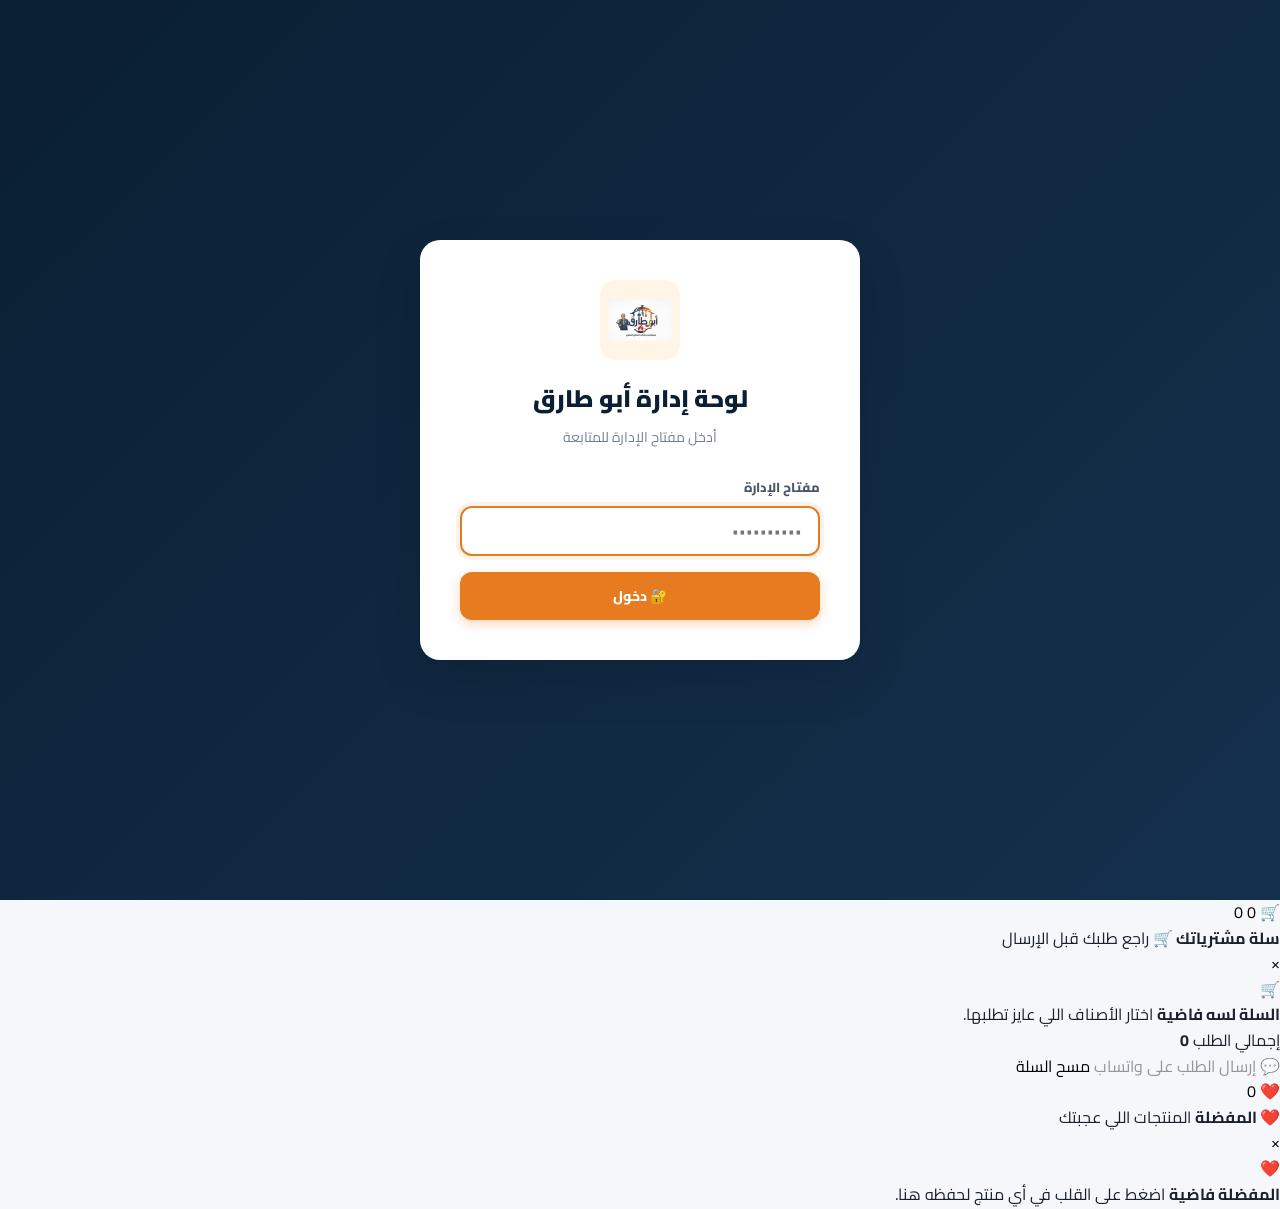
==== admin.html @ ab2fb3b8 "Update admin.html" ====
<!doctype html>
<html lang="ar" dir="rtl">

<head>
  <meta charset="utf-8">
  <meta name="viewport" content="width=device-width,initial-scale=1">
  <title>لوحة إدارة أبو طارق</title>
  <meta name="robots" content="noindex,nofollow,noarchive">
  <link rel="icon" href="./assets/logo.png">

  <link rel="preconnect" href="https://fonts.googleapis.com">
  <link rel="preconnect" href="https://fonts.gstatic.com" crossorigin>
  <link href="https://fonts.googleapis.com/css2?family=Cairo:wght@400;500;600;700;800;900&display=swap" rel="stylesheet">

  <style>
    :root {
      --navy: #0a1f33;
      --navy-2: #15304d;
      --orange: #e67b20;
      --orange-2: #f19a42;
      --orange-soft: #fff5e6;
      --green: #10b981;
      --green-soft: #d1fae5;
      --red: #ef4444;
      --red-soft: #fee2e2;
      --blue: #3b82f6;
      --blue-soft: #dbeafe;
      --yellow: #f59e0b;
      --yellow-soft: #fef3c7;
      --bg: #f5f7fa;
      --white: #ffffff;
      --text: #1a202c;
      --text-2: #4a5568;
      --text-3: #718096;
      --text-4: #a0aec0;
      --border: #e2e8f0;
      --border-2: #cbd5e0;
      --shadow-xs: 0 1px 2px rgba(0,0,0,0.04);
      --shadow-sm: 0 2px 8px rgba(0,0,0,0.06);
      --shadow: 0 4px 16px rgba(0,0,0,0.08);
      --shadow-lg: 0 20px 50px rgba(0,0,0,0.12);
      --radius-sm: 8px;
      --radius: 12px;
      --radius-md: 16px;
      --radius-lg: 20px;
      --radius-full: 9999px;
    }

    * { box-sizing: border-box; margin: 0; padding: 0; }
    html { scroll-behavior: smooth; }
    body {
      font-family: "Cairo", Tahoma, sans-serif;
      background: var(--bg);
      color: var(--text);
      line-height: 1.6;
      min-height: 100vh;
      -webkit-font-smoothing: antialiased;
    }

    button { font: inherit; cursor: pointer; border: none; background: none; }
    input, textarea, select { font: inherit; }
    a { color: inherit; text-decoration: none; }
    img { display: block; max-width: 100%; }
    .hidden { display: none !important; }

    /* ============ LOGIN ============ */
    #loginScreen {
      min-height: 100vh;
      display: grid;
      place-items: center;
      padding: 24px;
      background: linear-gradient(135deg, var(--navy) 0%, var(--navy-2) 100%);
    }
    .login-card {
      width: 100%;
      max-width: 440px;
      background: var(--white);
      border-radius: var(--radius-lg);
      padding: 40px;
      box-shadow: var(--shadow-lg);
    }
    .login-logo {
      width: 80px; height: 80px;
      object-fit: contain;
      margin: 0 auto 20px;
      padding: 8px;
      background: var(--orange-soft);
      border-radius: var(--radius-md);
    }
    .login-card h1 {
      font-size: 24px;
      font-weight: 900;
      text-align: center;
      color: var(--navy);
      margin-bottom: 8px;
    }
    .login-card p {
      text-align: center;
      color: var(--text-3);
      font-size: 14px;
      margin-bottom: 28px;
    }
    .field { margin-bottom: 16px; }
    .field label {
      display: block;
      font-size: 13px;
      font-weight: 800;
      color: var(--text-2);
      margin-bottom: 8px;
    }
    .input, .textarea, .select {
      width: 100%;
      min-height: 48px;
      padding: 12px 16px;
      background: var(--white);
      color: var(--text);
      border: 2px solid var(--border);
      border-radius: var(--radius);
      font-size: 14px;
      outline: none;
      transition: all 0.2s;
      font-family: inherit;
    }
    .input:focus, .textarea:focus, .select:focus {
      border-color: var(--orange);
      box-shadow: 0 0 0 4px rgba(230, 123, 32, 0.1);
    }
    .textarea { min-height: 100px; resize: vertical; line-height: 1.7; }

    .btn {
      display: inline-flex;
      align-items: center;
      justify-content: center;
      gap: 8px;
      min-height: 48px;
      padding: 0 24px;
      border-radius: var(--radius);
      font-size: 14px;
      font-weight: 800;
      transition: all 0.2s;
      cursor: pointer;
      white-space: nowrap;
    }
    .btn-primary {
      background: var(--orange);
      color: #fff;
      box-shadow: 0 4px 12px rgba(230, 123, 32, 0.3);
    }
    .btn-primary:hover {
      background: var(--orange-2);
      transform: translateY(-1px);
    }
    .btn-primary:disabled { opacity: 0.5; cursor: not-allowed; transform: none; }
    .btn-outline {
      background: var(--white);
      color: var(--text-2);
      border: 2px solid var(--border);
    }
    .btn-outline:hover { border-color: var(--text-3); color: var(--text); }
    .btn-small {
      min-height: 36px;
      padding: 0 14px;
      font-size: 12px;
      border-radius: var(--radius-sm);
    }
    .btn-danger {
      background: var(--red-soft);
      color: var(--red);
      border: 2px solid rgba(239, 68, 68, 0.2);
    }
    .btn-danger:hover { background: var(--red); color: #fff; }

    .login-btn { width: 100%; }
    .login-error {
      background: var(--red-soft);
      color: #991b1b;
      padding: 12px 16px;
      border-radius: var(--radius);
      font-size: 13px;
      margin-bottom: 16px;
      font-weight: 700;
    }

    /* ============ APP ============ */
    #app { min-height: 100vh; display: flex; flex-direction: column; }

    .topbar {
      position: sticky;
      top: 0;
      z-index: 100;
      height: 68px;
      padding: 0 24px;
      display: flex;
      align-items: center;
      justify-content: space-between;
      background: var(--navy);
      color: #fff;
      box-shadow: 0 2px 12px rgba(10, 31, 51, 0.15);
    }
    .brand { display: flex; align-items: center; gap: 12px; }
    .brand-logo {
      width: 42px; height: 42px;
      object-fit: contain;
      background: #fff;
      border-radius: var(--radius-sm);
      padding: 4px;
    }
    .brand-text strong { display: block; font-size: 15px; font-weight: 900; color: #fff; }
    .brand-text span { display: block; font-size: 11px; color: var(--orange-2); margin-top: 2px; }
    .topbar-actions { display: flex; gap: 8px; align-items: center; }
    .topbar-btn {
      display: inline-flex;
      align-items: center;
      gap: 8px;
      min-height: 40px;
      padding: 0 16px;
      background: rgba(255, 255, 255, 0.1);
      color: #fff;
      border-radius: var(--radius-sm);
      font-size: 13px;
      font-weight: 800;
      transition: all 0.2s;
    }
    .topbar-btn:hover { background: rgba(255, 255, 255, 0.2); }
    .topbar-btn.danger { background: rgba(239, 68, 68, 0.25); color: #fca5a5; }
    .topbar-btn.danger:hover { background: rgba(239, 68, 68, 0.4); }

    .sync-badge {
      display: inline-flex;
      align-items: center;
      gap: 6px;
      padding: 6px 12px;
      border-radius: var(--radius-full);
      font-size: 11px;
      font-weight: 800;
      background: rgba(16, 185, 129, 0.2);
      color: #7ce8bd;
    }
    .sync-badge.syncing {
      background: rgba(245, 158, 11, 0.2);
      color: #fcd34d;
    }
    .sync-badge.syncing::before {
      content: "";
      width: 6px; height: 6px;
      border-radius: 50%;
      background: var(--yellow);
      animation: pulse 1s infinite;
    }
    .sync-badge::before {
      content: "";
      width: 6px; height: 6px;
      border-radius: 50%;
      background: var(--green);
    }
    @keyframes pulse {
      0%, 100% { opacity: 1; }
      50% { opacity: 0.3; }
    }

    .nav-tabs {
      position: sticky;
      top: 68px;
      z-index: 99;
      background: var(--white);
      border-bottom: 2px solid var(--border);
      padding: 0 24px;
      display: flex;
      gap: 4px;
      overflow-x: auto;
      scrollbar-width: none;
    }
    .nav-tabs::-webkit-scrollbar { display: none; }
    .nav-tab {
      display: inline-flex;
      align-items: center;
      gap: 8px;
      padding: 16px 24px;
      color: var(--text-3);
      font-size: 14px;
      font-weight: 800;
      border-bottom: 3px solid transparent;
      transition: all 0.2s;
      white-space: nowrap;
      margin-bottom: -2px;
    }
    .nav-tab:hover { color: var(--text); background: var(--bg); }
    .nav-tab.active { color: var(--orange); border-bottom-color: var(--orange); }
    .nav-tab .icon { font-size: 18px; }

    .content {
      flex: 1;
      padding: 24px;
      max-width: 1400px;
      width: 100%;
      margin: 0 auto;
    }
    .page { display: none; }
    .page.active { display: block; animation: fadeIn 0.25s; }
    @keyframes fadeIn {
      from { opacity: 0; transform: translateY(6px); }
      to { opacity: 1; transform: translateY(0); }
    }

    .page-header {
      display: flex;
      align-items: center;
      justify-content: space-between;
      gap: 16px;
      margin-bottom: 24px;
      flex-wrap: wrap;
    }
    .page-title { font-size: 26px; font-weight: 900; color: var(--navy); }
    .page-subtitle { color: var(--text-3); font-size: 13px; margin-top: 4px; }

    .stats-grid {
      display: grid;
      grid-template-columns: repeat(auto-fit, minmax(200px, 1fr));
      gap: 16px;
      margin-bottom: 24px;
    }
    .stat-card {
      background: var(--white);
      padding: 24px;
      border-radius: var(--radius-md);
      box-shadow: var(--shadow-xs);
      border: 1px solid var(--border);
      transition: all 0.2s;
    }
    .stat-card:hover { transform: translateY(-3px); box-shadow: var(--shadow); }
    .stat-icon {
      width: 52px; height: 52px;
      border-radius: var(--radius);
      display: grid;
      place-items: center;
      font-size: 24px;
      margin-bottom: 14px;
    }
    .stat-icon.orange { background: var(--orange-soft); color: var(--orange); }
    .stat-icon.green { background: var(--green-soft); color: var(--green); }
    .stat-icon.blue { background: var(--blue-soft); color: var(--blue); }
    .stat-icon.yellow { background: var(--yellow-soft); color: var(--yellow); }
    .stat-number { font-size: 32px; font-weight: 900; color: var(--navy); line-height: 1; margin-bottom: 4px; }
    .stat-label { color: var(--text-3); font-size: 13px; font-weight: 600; }

    .quick-actions {
      background: var(--white);
      padding: 24px;
      border-radius: var(--radius-md);
      box-shadow: var(--shadow-xs);
      border: 1px solid var(--border);
    }
    .quick-actions h2 {
      font-size: 16px;
      font-weight: 900;
      color: var(--navy);
      margin-bottom: 16px;
    }
    .quick-grid {
      display: grid;
      grid-template-columns: repeat(auto-fit, minmax(180px, 1fr));
      gap: 12px;
    }
    .quick-btn {
      display: flex;
      align-items: center;
      gap: 12px;
      padding: 16px;
      background: var(--bg);
      border: 2px solid var(--border);
      border-radius: var(--radius);
      font-weight: 800;
      font-size: 13px;
      color: var(--text-2);
      transition: all 0.2s;
      text-align: right;
    }
    .quick-btn:hover {
      border-color: var(--orange);
      background: var(--orange-soft);
      color: var(--orange);
      transform: translateY(-2px);
    }
    .quick-btn .icon { font-size: 22px; }

    .toolbar {
      background: var(--white);
      padding: 16px;
      border-radius: var(--radius);
      box-shadow: var(--shadow-xs);
      border: 1px solid var(--border);
      margin-bottom: 20px;
      display: flex;
      gap: 12px;
      flex-wrap: wrap;
      align-items: center;
      justify-content: space-between;
    }
    .toolbar-group { display: flex; gap: 8px; flex-wrap: wrap; align-items: center; }
    .search-box {
      position: relative;
      flex: 1;
      min-width: 220px;
      max-width: 400px;
    }
    .search-box input {
      width: 100%;
      min-height: 44px;
      padding: 0 44px 0 16px;
      background: var(--bg);
      border: 2px solid var(--border);
      border-radius: var(--radius);
      font-size: 14px;
      outline: none;
      transition: all 0.2s;
    }
    .search-box input:focus { border-color: var(--orange); background: var(--white); }
    .search-box::before {
      content: "🔎";
      position: absolute;
      right: 14px;
      top: 50%;
      transform: translateY(-50%);
      font-size: 16px;
      pointer-events: none;
    }
    .filter-btn {
      min-height: 44px;
      padding: 0 16px;
      background: var(--white);
      color: var(--text-2);
      border: 2px solid var(--border);
      border-radius: var(--radius);
      font-size: 13px;
      font-weight: 800;
      transition: all 0.2s;
    }
    .filter-btn:hover { border-color: var(--orange); color: var(--orange); }
    .filter-btn.active { background: var(--orange); color: #fff; border-color: var(--orange); }

    .items-list {
      background: var(--white);
      border-radius: var(--radius-md);
      overflow: hidden;
      box-shadow: var(--shadow-xs);
      border: 1px solid var(--border);
    }
    .item-row {
      display: grid;
      grid-template-columns: 76px 1fr auto;
      gap: 16px;
      padding: 16px;
      border-bottom: 1px solid var(--border);
      align-items: center;
      transition: background 0.2s;
    }
    .item-row:last-child { border-bottom: none; }
    .item-row:hover { background: var(--bg); }
    .item-thumb {
      width: 76px; height: 76px;
      border-radius: var(--radius-sm);
      object-fit: cover;
      border: 2px solid var(--border);
      background: var(--bg);
    }
    .item-icon {
      width: 76px; height: 76px;
      border-radius: var(--radius-sm);
      display: grid;
      place-items: center;
      background: var(--orange-soft);
      color: var(--orange);
      font-size: 32px;
    }
    .item-info { min-width: 0; }
    .item-name {
      font-size: 15px;
      font-weight: 900;
      color: var(--navy);
      margin-bottom: 6px;
      display: flex;
      align-items: center;
      gap: 8px;
      flex-wrap: wrap;
    }
    .item-meta {
      display: flex;
      gap: 6px;
      flex-wrap: wrap;
      align-items: center;
    }
    .badge {
      display: inline-flex;
      align-items: center;
      gap: 4px;
      padding: 3px 10px;
      border-radius: var(--radius-full);
      font-size: 11px;
      font-weight: 800;
    }
    .badge.cat { background: var(--bg); color: var(--text-3); }
    .badge.price { background: var(--orange-soft); color: var(--orange); }
    .badge.old { background: var(--bg); color: var(--text-4); text-decoration: line-through; }
    .badge.active { background: var(--green-soft); color: #047857; }
    .badge.hidden { background: var(--red-soft); color: var(--red); }
    .badge.home { background: var(--blue-soft); color: var(--blue); }
    .badge.offer { background: var(--yellow-soft); color: #b45309; }
    .badge.imgs { background: #f3e8ff; color: #7c3aed; }

    .item-actions {
      display: flex;
      gap: 6px;
      flex-wrap: wrap;
      justify-content: flex-end;
    }
    .action-btn {
      width: 42px; height: 42px;
      border-radius: var(--radius-sm);
      display: grid;
      place-items: center;
      font-size: 18px;
      transition: all 0.15s;
    }
    .action-btn.edit { background: var(--blue-soft); color: var(--blue); }
    .action-btn.edit:hover { background: var(--blue); color: #fff; }
    .action-btn.toggle-off { background: var(--yellow-soft); color: var(--yellow); }
    .action-btn.toggle-off:hover { background: var(--yellow); color: #fff; }
    .action-btn.toggle-on { background: var(--green-soft); color: var(--green); }
    .action-btn.toggle-on:hover { background: var(--green); color: #fff; }
    .action-btn.delete { background: var(--red-soft); color: var(--red); }
    .action-btn.delete:hover { background: var(--red); color: #fff; }

    .state-box { padding: 60px 24px; text-align: center; color: var(--text-3); }
    .state-box .icon { font-size: 64px; margin-bottom: 16px; opacity: 0.5; }
    .state-box h3 { font-size: 18px; font-weight: 900; color: var(--text); margin-bottom: 8px; }
    .state-box p { font-size: 14px; max-width: 400px; margin: 0 auto 20px; }
    .spinner {
      width: 40px; height: 40px;
      border: 4px solid var(--border);
      border-top-color: var(--orange);
      border-radius: 50%;
      animation: spin 0.8s linear infinite;
      margin: 0 auto 16px;
    }
    @keyframes spin { to { transform: rotate(360deg); } }

    /* ============ MODAL ============ */
    .modal-backdrop {
      position: fixed;
      inset: 0;
      background: rgba(10, 31, 51, 0.7);
      backdrop-filter: blur(6px);
      z-index: 1000;
      display: none;
      align-items: center;
      justify-content: center;
      padding: 20px;
      overflow-y: auto;
    }
    .modal-backdrop.open { display: flex; }
    .modal {
      background: var(--white);
      border-radius: var(--radius-lg);
      width: 100%;
      max-width: 720px;
      max-height: 90vh;
      display: flex;
      flex-direction: column;
      box-shadow: var(--shadow-lg);
      animation: modalIn 0.2s;
    }
    .modal.large { max-width: 900px; }
    @keyframes modalIn {
      from { opacity: 0; transform: translateY(15px) scale(0.97); }
      to { opacity: 1; transform: translateY(0) scale(1); }
    }
    .modal-header {
      padding: 20px 24px;
      border-bottom: 1px solid var(--border);
      display: flex;
      align-items: center;
      justify-content: space-between;
      gap: 16px;
    }
    .modal-title { font-size: 18px; font-weight: 900; color: var(--navy); }
    .modal-close {
      width: 40px; height: 40px;
      background: var(--bg);
      color: var(--text-2);
      border-radius: var(--radius-sm);
      font-size: 20px;
      display: grid;
      place-items: center;
      transition: all 0.2s;
    }
    .modal-close:hover { background: var(--red-soft); color: var(--red); }
    .modal-body { padding: 24px; overflow-y: auto; flex: 1; }
    .modal-footer {
      padding: 20px 24px;
      border-top: 1px solid var(--border);
      display: flex;
      gap: 12px;
      justify-content: flex-start;
      background: var(--bg);
      border-radius: 0 0 var(--radius-lg) var(--radius-lg);
    }

    .form-grid { display: grid; grid-template-columns: repeat(2, 1fr); gap: 16px; }
    .form-grid .full { grid-column: 1 / -1; }

    .switch-grid { display: grid; grid-template-columns: repeat(3, 1fr); gap: 12px; }
    .switch-box {
      display: flex;
      align-items: center;
      gap: 10px;
      padding: 14px;
      border: 2px solid var(--border);
      border-radius: var(--radius);
      cursor: pointer;
      transition: all 0.2s;
      background: var(--white);
    }
    .switch-box:hover { border-color: var(--orange); }
    .switch-box input { display: none; }
    .switch-box .check {
      width: 22px; height: 22px;
      border: 2px solid var(--border-2);
      border-radius: 6px;
      display: grid;
      place-items: center;
      transition: all 0.2s;
      flex-shrink: 0;
    }
    .switch-box input:checked + .check {
      background: var(--orange);
      border-color: var(--orange);
      color: #fff;
    }
    .switch-box input:checked + .check::after {
      content: "✓";
      font-weight: 900;
      font-size: 14px;
    }
    .switch-box span:last-child { font-size: 13px; font-weight: 800; color: var(--text-2); }

    /* ============ IMAGE UPLOAD - MULTIPLE ============ */
    .image-main {
      display: grid;
      grid-template-columns: 200px 1fr;
      gap: 16px;
      align-items: start;
      padding: 16px;
      background: var(--bg);
      border-radius: var(--radius);
      margin-bottom: 16px;
    }
    .image-preview-main {
      width: 200px;
      height: 200px;
      border-radius: var(--radius);
      object-fit: cover;
      border: 3px solid var(--orange);
      background: var(--white);
    }

    .upload-area {
      border: 2px dashed var(--border-2);
      border-radius: var(--radius);
      padding: 24px;
      text-align: center;
      transition: all 0.2s;
      cursor: pointer;
      background: var(--white);
    }
    .upload-area:hover { border-color: var(--orange); background: var(--orange-soft); }
    .upload-area input[type=file] { display: none; }
    .upload-area .icon { font-size: 32px; margin-bottom: 8px; }
    .upload-area strong { display: block; font-size: 14px; color: var(--navy); font-weight: 900; margin-bottom: 4px; }
    .upload-area span { font-size: 12px; color: var(--text-3); }

    .upload-status {
      margin-top: 10px;
      font-size: 12px;
      color: var(--text-3);
      min-height: 18px;
      font-weight: 700;
    }

    /* ===== ADDITIONAL IMAGES GRID ===== */
    .additional-images {
      margin-top: 16px;
    }
    .additional-header {
      display: flex;
      align-items: center;
      justify-content: space-between;
      gap: 12px;
      margin-bottom: 12px;
    }
    .additional-header strong {
      color: var(--navy);
      font-size: 14px;
      font-weight: 900;
    }
    .additional-header small {
      color: var(--text-3);
      font-size: 11px;
    }

    .images-grid {
      display: grid;
      grid-template-columns: repeat(4, 1fr);
      gap: 12px;
    }

    .image-slot {
      position: relative;
      aspect-ratio: 1;
      border-radius: var(--radius);
      overflow: hidden;
      background: var(--bg);
      border: 2px dashed var(--border-2);
      cursor: pointer;
      transition: all 0.2s;
      display: grid;
      place-items: center;
    }
    .image-slot:hover {
      border-color: var(--orange);
      background: var(--orange-soft);
    }
    .image-slot.filled {
      border-style: solid;
      border-color: var(--border);
    }
    .image-slot img {
      width: 100%;
      height: 100%;
      object-fit: cover;
    }
    .image-slot .add-icon {
      font-size: 28px;
      color: var(--text-3);
    }
    .image-slot .remove-btn {
      position: absolute;
      top: 6px;
      left: 6px;
      width: 28px;
      height: 28px;
      background: rgba(239, 68, 68, 0.95);
      color: #fff;
      border-radius: 50%;
      display: grid;
      place-items: center;
      font-size: 16px;
      cursor: pointer;
      border: none;
      box-shadow: 0 2px 8px rgba(0,0,0,0.2);
      transition: all 0.2s;
      z-index: 2;
    }
    .image-slot .remove-btn:hover {
      background: var(--red);
      transform: scale(1.1);
    }
    .image-slot .loading-overlay {
      position: absolute;
      inset: 0;
      background: rgba(255, 255, 255, 0.9);
      display: grid;
      place-items: center;
      z-index: 3;
    }
    .image-slot .loading-overlay .spinner {
      width: 24px;
      height: 24px;
      border-width: 3px;
      margin: 0;
    }

    .image-slot input[type=file] {
      position: absolute;
      inset: 0;
      opacity: 0;
      cursor: pointer;
      width: 100%;
      height: 100%;
      z-index: 1;
    }

    .image-slot.filled input[type=file] {
      display: none;
    }

    /* ============ TOAST ============ */
    #toastContainer {
      position: fixed;
      bottom: 20px;
      left: 20px;
      z-index: 3000;
      display: flex;
      flex-direction: column;
      gap: 10px;
      max-width: 380px;
    }
    .toast {
      padding: 14px 18px;
      background: var(--navy);
      color: #fff;
      border-radius: var(--radius);
      box-shadow: var(--shadow-lg);
      font-size: 14px;
      font-weight: 800;
      animation: toastIn 0.25s;
      display: flex;
      align-items: center;
      gap: 10px;
    }
    .toast.success { background: var(--green); }
    .toast.error { background: var(--red); }
    .toast.warning { background: var(--yellow); }
    @keyframes toastIn {
      from { opacity: 0; transform: translateX(-20px); }
      to { opacity: 1; transform: translateX(0); }
    }

    /* ============ RESPONSIVE ============ */
    @media (max-width: 768px) {
      .topbar { padding: 0 16px; height: 60px; }
      .brand-text span { display: none; }
      .brand-text strong { font-size: 13px; }
      .brand-logo { width: 36px; height: 36px; }
      .topbar-btn span:not(.icon) { display: none; }
      .topbar-btn { padding: 0 12px; }
      .nav-tabs { top: 60px; padding: 0 16px; }
      .nav-tab { padding: 14px 16px; font-size: 13px; }
      .nav-tab .label { display: none; }
      .nav-tab .icon { font-size: 20px; }
      .content { padding: 16px; }
      .page-title { font-size: 22px; }
      .stats-grid { grid-template-columns: 1fr 1fr; gap: 12px; }
      .stat-card { padding: 16px; }
      .stat-number { font-size: 24px; }
      .quick-grid { grid-template-columns: 1fr 1fr; }
      .item-row { grid-template-columns: 64px 1fr; gap: 12px; }
      .item-thumb, .item-icon { width: 64px; height: 64px; }
      .item-icon { font-size: 26px; }
      .item-actions {
        grid-column: 1 / -1;
        justify-content: flex-start;
        padding-top: 12px;
        border-top: 1px solid var(--border);
      }
      .action-btn { width: 44px; height: 44px; }
      .form-grid, .switch-grid { grid-template-columns: 1fr; }
      .form-grid .full { grid-column: auto; }
      .image-main { grid-template-columns: 1fr; }
      .image-preview-main { width: 100%; height: 240px; }
      .images-grid { grid-template-columns: repeat(3, 1fr); gap: 8px; }
      .modal { max-height: 95vh; }
      .modal-header, .modal-body, .modal-footer { padding: 16px; }
      .sync-badge { font-size: 0; padding: 6px; }
    }
    @media (max-width: 480px) {
      .stats-grid { grid-template-columns: 1fr; }
      .quick-grid { grid-template-columns: 1fr; }
      .images-grid { grid-template-columns: repeat(2, 1fr); }
    }
  </style>
</head>

<body>

  <div id="loginScreen">
    <div class="login-card">
      <img src="./assets/logo.png" alt="أبو طارق" class="login-logo">
      <h1>لوحة إدارة أبو طارق</h1>
      <p>أدخل مفتاح الإدارة للمتابعة</p>
      <form id="loginForm">
        <div class="field">
          <label for="adminKey">مفتاح الإدارة</label>
          <input id="adminKey" class="input" type="password" placeholder="••••••••••" autocomplete="current-password" required>
        </div>
        <div id="loginError" class="login-error hidden"></div>
        <button id="loginBtn" type="submit" class="btn btn-primary login-btn">🔐 دخول</button>
      </form>
    </div>
  </div>

  <div id="app" class="hidden">
    <header class="topbar">
      <div class="brand">
        <img src="./assets/logo.png" alt="أبو طارق" class="brand-logo">
        <div class="brand-text">
          <strong>أبو طارق</strong>
          <span>لوحة التحكم</span>
        </div>
      </div>
      <div class="topbar-actions">
        <span id="syncBadge" class="sync-badge">متزامن</span>
        <a href="./" target="_blank" class="topbar-btn">
          <span class="icon">🌐</span>
          <span>الموقع</span>
        </a>
        <button id="logoutBtn" class="topbar-btn danger">
          <span class="icon">↪</span>
          <span>خروج</span>
        </button>
      </div>
    </header>

    <nav class="nav-tabs">
      <button class="nav-tab active" data-page="dashboardPage">
        <span class="icon">📊</span>
        <span class="label">الرئيسية</span>
      </button>
      <button class="nav-tab" data-page="productsPage">
        <span class="icon">🛍️</span>
        <span class="label">المنتجات</span>
      </button>
      <button class="nav-tab" data-page="sectionsPage">
        <span class="icon">🗂️</span>
        <span class="label">الأقسام</span>
      </button>
      <button class="nav-tab" data-page="settingsPage">
        <span class="icon">⚙️</span>
        <span class="label">الإعدادات</span>
      </button>
    </nav>

    <main class="content">

      <section id="dashboardPage" class="page active">
        <div class="page-header">
          <div>
            <h1 class="page-title">لوحة التحكم</h1>
            <p class="page-subtitle">نظرة عامة على المتجر</p>
          </div>
          <button id="refreshAllBtn" class="btn btn-outline">↻ تحديث</button>
        </div>

        <div class="stats-grid">
          <div class="stat-card">
            <div class="stat-icon orange">🛍️</div>
            <div class="stat-number" id="statTotal">0</div>
            <div class="stat-label">إجمالي المنتجات</div>
          </div>
          <div class="stat-card">
            <div class="stat-icon green">✓</div>
            <div class="stat-number" id="statActive">0</div>
            <div class="stat-label">منتجات نشطة</div>
          </div>
          <div class="stat-card">
            <div class="stat-icon blue">🏠</div>
            <div class="stat-number" id="statHome">0</div>
            <div class="stat-label">في الرئيسية</div>
          </div>
          <div class="stat-card">
            <div class="stat-icon yellow">🔥</div>
            <div class="stat-number" id="statOffers">0</div>
            <div class="stat-label">عروض نشطة</div>
          </div>
        </div>

        <div class="quick-actions">
          <h2>⚡ إجراءات سريعة</h2>
          <div class="quick-grid">
            <button class="quick-btn" id="quickAddProduct">
              <span class="icon">➕</span>
              <span>إضافة منتج</span>
            </button>
            <button class="quick-btn" id="quickAddSection">
              <span class="icon">📁</span>
              <span>إضافة قسم</span>
            </button>
            <button class="quick-btn" id="quickViewProducts">
              <span class="icon">🛍️</span>
              <span>عرض المنتجات</span>
            </button>
            <button class="quick-btn" id="quickViewSettings">
              <span class="icon">⚙️</span>
              <span>الإعدادات</span>
            </button>
          </div>
        </div>
      </section>

      <section id="productsPage" class="page">
        <div class="page-header">
          <div>
            <h1 class="page-title">المنتجات</h1>
            <p class="page-subtitle">إدارة كاملة للمنتجات</p>
          </div>
          <button id="addProductBtn" class="btn btn-primary">➕ إضافة منتج</button>
        </div>

        <div class="toolbar">
          <div class="toolbar-group" style="flex:1">
            <div class="search-box">
              <input id="productSearch" type="search" placeholder="ابحث عن منتج...">
            </div>
          </div>
          <div class="toolbar-group">
            <button class="filter-btn active" data-filter="all">الكل</button>
            <button class="filter-btn" data-filter="active">نشط</button>
            <button class="filter-btn" data-filter="hidden">مخفي</button>
            <button class="filter-btn" data-filter="home">🏠 الرئيسية</button>
            <button class="filter-btn" data-filter="offers">🔥 العروض</button>
          </div>
        </div>

        <div id="productsList" class="items-list">
          <div class="state-box">
            <div class="spinner"></div>
            <p>جاري تحميل المنتجات...</p>
          </div>
        </div>
      </section>

      <section id="sectionsPage" class="page">
        <div class="page-header">
          <div>
            <h1 class="page-title">الأقسام</h1>
            <p class="page-subtitle">إدارة أقسام المتجر</p>
          </div>
          <button id="addSectionBtn" class="btn btn-primary">➕ إضافة قسم</button>
        </div>

        <div id="sectionsList" class="items-list">
          <div class="state-box">
            <div class="spinner"></div>
            <p>جاري تحميل الأقسام...</p>
          </div>
        </div>
      </section>

      <section id="settingsPage" class="page">
        <div class="page-header">
          <div>
            <h1 class="page-title">الإعدادات</h1>
            <p class="page-subtitle">تعديل إعدادات الموقع</p>
          </div>
          <button id="saveSettingsBtn" class="btn btn-primary">💾 حفظ</button>
        </div>

        <div id="settingsContainer" class="items-list" style="padding: 24px;">
          <div class="state-box">
            <div class="spinner"></div>
            <p>جاري تحميل الإعدادات...</p>
          </div>
        </div>
      </section>

    </main>
  </div>

  <!-- PRODUCT MODAL -->
  <div id="productModal" class="modal-backdrop">
    <div class="modal large">
      <div class="modal-header">
        <h2 id="productModalTitle" class="modal-title">إضافة منتج</h2>
        <button class="modal-close" data-close="productModal">×</button>
      </div>
      <div class="modal-body">
        <form id="productForm">
          <input type="hidden" id="productId">

          <div class="form-grid">
            <div class="field full">
              <label for="productName">اسم المنتج *</label>
              <input class="input" id="productName" type="text" placeholder="مثال: طقم عشاء صيني فاخر" required>
            </div>

            <div class="field">
              <label for="productCategory">القسم *</label>
              <select class="select" id="productCategory" required>
                <option value="">اختر القسم</option>
              </select>
            </div>

            <div class="field">
              <label for="productSortOrder">الترتيب</label>
              <input class="input" id="productSortOrder" type="number" min="0" placeholder="0">
            </div>

            <!-- MAIN IMAGE -->
            <div class="field full">
              <label>الصورة الرئيسية *</label>
              <div class="image-main">
                <img id="productImagePreview" class="image-preview-main" src="./assets/logo.png" alt="معاينة">
                <div>
                  <label class="upload-area" for="productImageFile">
                    <div class="icon">📷</div>
                    <strong>ارفع الصورة الرئيسية</strong>
                    <span>PNG, JPG - الحد الأقصى 5MB</span>
                    <input id="productImageFile" type="file" accept="image/*">
                  </label>
                  <div id="uploadStatus" class="upload-status"></div>
                  <div class="field" style="margin-top:12px">
                    <label for="productImage">أو رابط الصورة الرئيسية</label>
                    <input class="input" id="productImage" type="url" placeholder="https://...">
                  </div>
                </div>
              </div>
            </div>

            <!-- ADDITIONAL IMAGES -->
            <div class="field full">
              <div class="additional-images">
                <div class="additional-header">
                  <div>
                    <strong>صور إضافية</strong>
                    <small style="display:block">يمكنك رفع حتى 5 صور إضافية (اختياري)</small>
                  </div>
                </div>
                <div id="imagesGrid" class="images-grid"></div>
              </div>
            </div>

            <!-- DESCRIPTION -->
            <div class="field full">
              <label for="productDescription">الوصف</label>
              <textarea class="textarea" id="productDescription" placeholder="اكتب وصف المنتج..."></textarea>
            </div>

            <!-- PRICES -->
            <div class="field">
              <label for="productPrice">السعر (ج.م)</label>
              <input class="input" id="productPrice" type="text" inputmode="decimal" placeholder="250">
            </div>

            <div class="field">
              <label for="productOldPrice">السعر القديم</label>
              <input class="input" id="productOldPrice" type="text" inputmode="decimal" placeholder="300">
            </div>

            <div class="field">
              <label for="productOfferPrice">سعر العرض</label>
              <input class="input" id="productOfferPrice" type="text" inputmode="decimal" placeholder="220">
            </div>

            <div class="field"></div>

            <div class="field full">
              <label>حالة المنتج</label>
              <div class="switch-grid">
                <label class="switch-box">
                  <input type="checkbox" id="productActive" checked>
                  <span class="check"></span>
                  <span>نشط</span>
                </label>
                <label class="switch-box">
                  <input type="checkbox" id="productShowHome">
                  <span class="check"></span>
                  <span>في الرئيسية</span>
                </label>
                <label class="switch-box">
                  <input type="checkbox" id="productIsOffer">
                  <span class="check"></span>
                  <span>عرض 🔥</span>
                </label>
              </div>
            </div>
          </div>
        </form>
      </div>
      <div class="modal-footer">
        <button id="saveProductBtn" class="btn btn-primary" type="button">💾 حفظ المنتج</button>
        <button class="btn btn-outline" type="button" data-close="productModal">إلغاء</button>
      </div>
    </div>
  </div>

  <!-- SECTION MODAL -->
  <div id="sectionModal" class="modal-backdrop">
    <div class="modal">
      <div class="modal-header">
        <h2 id="sectionModalTitle" class="modal-title">إضافة قسم</h2>
        <button class="modal-close" data-close="sectionModal">×</button>
      </div>
      <div class="modal-body">
        <form id="sectionForm">
          <input type="hidden" id="sectionId">
          <div class="field">
            <label for="sectionName">اسم القسم *</label>
            <input class="input" id="sectionName" type="text" placeholder="مثال: أطقم عشاء" required>
          </div>
        </form>
      </div>
      <div class="modal-footer">
        <button id="saveSectionBtn" class="btn btn-primary" type="button">💾 حفظ</button>
        <button class="btn btn-outline" type="button" data-close="sectionModal">إلغاء</button>
      </div>
    </div>
  </div>

  <div id="toastContainer"></div>

  <script src="./config.js?v=5000"></script>
  <script src="./features.js?v=5000"></script>

  <script>
    "use strict";

    (function () {

      const CFG = window.ABO_TAREK.CONFIG;
      const U = window.ABO_TAREK.UTILS;
      const SESSION_KEY = CFG.CACHE_KEYS.ADMIN_SESSION;
      const LOCAL_CACHE_KEY = "abo_tarek_admin_cache_v1";
      const CACHE_MAX_AGE = 5 * 60 * 1000;
      const MAX_ADDITIONAL_IMAGES = 5;

      const state = {
        adminKey: sessionStorage.getItem(SESSION_KEY) || "",
        products: [],
        sections: [],
        settings: {},
        filteredProducts: [],
        currentFilter: "all",
        searchTerm: "",
        currentImages: []
      };

      const $ = s => document.querySelector(s);
      const $$ = s => Array.from(document.querySelectorAll(s));

      /* ============ SYNC BADGE ============ */
      function setSyncing(on) {
        const badge = $("#syncBadge");
        if (!badge) return;
        badge.classList.toggle("syncing", on);
        badge.textContent = on ? "جاري المزامنة..." : "متزامن";
      }

      /* ============ LOCAL CACHE ============ */
      function readLocalCache() {
        try {
          const raw = localStorage.getItem(LOCAL_CACHE_KEY);
          if (!raw) return null;
          const data = JSON.parse(raw);
          if (!data || !data.time) return null;
          if (Date.now() - data.time > CACHE_MAX_AGE) return null;
          return data;
        } catch (err) { return null; }
      }

      function writeLocalCache() {
        try {
          localStorage.setItem(LOCAL_CACHE_KEY, JSON.stringify({
            time: Date.now(),
            products: state.products,
            sections: state.sections,
            settings: state.settings
          }));
        } catch (err) {}
      }

      function clearLocalCache() {
        try { localStorage.removeItem(LOCAL_CACHE_KEY); } catch (err) {}
      }

      /* ============ TOAST ============ */
      function showToast(msg, type = "success") {
        const c = $("#toastContainer");
        const t = document.createElement("div");
        t.className = `toast ${type}`;
        t.innerHTML = `<span>${type === "success" ? "✓" : type === "error" ? "⚠" : "ℹ"}</span><span>${U.escapeHtml(msg)}</span>`;
        c.appendChild(t);
        setTimeout(() => {
          t.style.opacity = "0";
          t.style.transform = "translateX(-20px)";
          setTimeout(() => t.remove(), 200);
        }, 2200);
      }

      function showLoginError(msg) {
        const box = $("#loginError");
        if (!msg) { box.classList.add("hidden"); return; }
        box.textContent = msg;
        box.classList.remove("hidden");
      }

      function setLoading(btn, loading, text) {
        if (!btn) return;
        if (loading) {
          btn.disabled = true;
          btn.dataset.orig = btn.innerHTML;
          btn.innerHTML = `<span class="spinner" style="width:16px;height:16px;border-width:2px;margin:0"></span> ${text || "..."}`;
        } else {
          btn.disabled = false;
          btn.innerHTML = btn.dataset.orig || btn.innerHTML;
        }
      }

      function translateError(err) {
        const key = String(err || "").toLowerCase();
        const map = {
          "invalid_admin_key": "مفتاح الإدارة غير صحيح",
          "unauthorized": "غير مصرح",
          "missing_admin_key": "اكتب مفتاح الإدارة",
          "missing_section_name": "اكتب اسم القسم",
          "missing_product_name": "اكتب اسم المنتج",
          "missing_product_category": "اختر القسم",
          "unknown_action": "الخادم لا يتعرف على العملية",
          "section_not_found": "القسم غير موجود",
          "product_not_found": "المنتج غير موجود",
          "section_already_exists": "هذا القسم موجود بالفعل",
          "section_has_products": "لا يمكن حذف القسم لاحتوائه على منتجات",
          "missing_github_token": "لم يتم تكوين GITHUB_TOKEN",
          "image_too_large": "حجم الصورة كبير جدًا (5MB)",
          "github_upload_failed": "فشل رفع الصورة",
          "too_many_requests": "عدد كبير من الطلبات، انتظر قليلاً"
        };
        return map[key] || String(err || "حدث خطأ");
      }

      /* ============ FETCH WITH TIMEOUT ============ */
      async function fetchWithTimeout(url, options, timeout = 30000) {
        const controller = new AbortController();
        const timeoutId = setTimeout(() => controller.abort(), timeout);
        try {
          const res = await fetch(url, { ...options, signal: controller.signal });
          clearTimeout(timeoutId);
          return res;
        } catch (err) {
          clearTimeout(timeoutId);
          if (err.name === "AbortError") throw new Error("انتهت مهلة الاتصال");
          throw err;
        }
      }

      /* ============ API ============ */
      async function api(action, payload = {}) {
        const body = { action, adminKey: state.adminKey, ...payload };
        const res = await fetchWithTimeout(CFG.DATA_URL, {
          method: "POST",
          headers: { "Content-Type": "text/plain;charset=utf-8" },
          body: JSON.stringify(body),
          cache: "no-store"
        }, 45000);

        const text = await res.text();
        let data;
        try { data = JSON.parse(text); }
        catch (err) { throw new Error("استجابة غير صالحة من الخادم"); }

        if (!res.ok || data.ok === false) {
          throw new Error(translateError(data.error || data.message));
        }
        return data;
      }

      async function fetchAll() {
        const res = await fetchWithTimeout(CFG.DATA_URL + "?t=" + Date.now(), {
          method: "GET",
          cache: "no-store"
        }, 30000);

        if (!res.ok) throw new Error("HTTP " + res.status);
        const data = await res.json();
        if (data && data.ok === false) throw new Error(translateError(data.error));

        return {
          products: Array.isArray(data.products) ? data.products : [],
          sections: Array.isArray(data.sections) ? data.sections : [],
          settings: (data.settings && typeof data.settings === "object") ? data.settings : {}
        };
      }

      /* ============ NORMALIZE ============ */
      function normalizeProducts(products) {
        return products.map((p, i) => ({
          id: p.id || "",
          name: p.name || "",
          category: p.category || "",
          image: p.image || "",
          images: Array.isArray(p.images) ? p.images : [],
          description: p.description || "",
          active: p.active === true || p.active === "true" || p.active === 1,
          showHome: p.showHome === true || p.showHome === "true" || p.showHome === 1,
          isOffer: p.isOffer === true || p.isOffer === "true" || p.isOffer === 1,
          sortOrder: Number(p.sortOrder) || 0,
          price: p.price ?? "",
          oldPrice: p.oldPrice ?? "",
          offerPrice: p.offerPrice ?? ""
        })).sort((a, b) => a.sortOrder - b.sortOrder);
      }

      function normalizeSections(sections) {
        return sections.map((s, i) => ({
          id: s.id || "",
          name: s.name || "",
          sortOrder: Number(s.sortOrder ?? i) || 0,
          active: s.active === true || s.active === "true" || s.active === 1
        })).filter(s => s.name).sort((a, b) => a.sortOrder - b.sortOrder);
      }

      /* ============ APPLY DATA ============ */
      function applyProducts(data) {
        if (!data || !Array.isArray(data)) return;
        state.products = normalizeProducts(data);
        state.filteredProducts = [...state.products];
        filterProducts();
        updateStats();
      }

      function applySections(data) {
        if (!data || !Array.isArray(data)) return;
        state.sections = normalizeSections(data);
        renderSections();
        populateCategorySelect();
      }

      function applyAllData(data) {
        if (data.products) applyProducts(data.products);
        if (data.sections) applySections(data.sections);
        if (data.settings) {
          state.settings = data.settings;
          renderSettings();
        }
      }

      /* ============ LOGIN ============ */
      async function login() {
        const key = $("#adminKey").value.trim();
        if (!key) { showLoginError("اكتب مفتاح الإدارة"); return; }

        const btn = $("#loginBtn");
        setLoading(btn, true, "جاري التحقق...");
        showLoginError("");
        state.adminKey = key;

        try {
          await api("listSections");
          sessionStorage.setItem(SESSION_KEY, key);
          showApp();
          await loadAll();
          showToast("تم الدخول بنجاح");
        } catch (err) {
          state.adminKey = "";
          sessionStorage.removeItem(SESSION_KEY);
          showLoginError(err.message);
        } finally {
          setLoading(btn, false);
        }
      }

      function showApp() {
        $("#loginScreen").classList.add("hidden");
        $("#app").classList.remove("hidden");
      }

      function showLogin() {
        $("#app").classList.add("hidden");
        $("#loginScreen").classList.remove("hidden");
        $("#adminKey").value = "";
        $("#adminKey").focus();
      }

      function logout() {
        state.adminKey = "";
        sessionStorage.removeItem(SESSION_KEY);
        showLogin();
      }

      /* ============ NAV ============ */
      function openPage(id) {
        $$(".page").forEach(p => p.classList.toggle("active", p.id === id));
        $$(".nav-tab").forEach(t => t.classList.toggle("active", t.dataset.page === id));
        window.scrollTo({ top: 0, behavior: "smooth" });
      }

      /* ============ LOAD ============ */
      async function loadAll() {
        const cached = readLocalCache();
        if (cached) {
          applyProducts(cached.products || []);
          applySections(cached.sections || []);
          state.settings = cached.settings || {};
          renderSettings();
          setSyncing(true);
        } else {
          setSyncing(true);
        }

        try {
          const data = await fetchAll();
          applyAllData(data);
          writeLocalCache();
          setSyncing(false);
        } catch (err) {
          console.error(err);
          setSyncing(false);
          if (!cached) {
            $("#productsList").innerHTML = `
              <div class="state-box">
                <div class="icon">⚠️</div>
                <h3>تعذر تحميل البيانات</h3>
                <p>${U.escapeHtml(err.message)}</p>
                <button class="btn btn-primary" onclick="location.reload()">🔄 إعادة المحاولة</button>
              </div>
            `;
          }
        }
      }

      /* ============ STATS ============ */
      function updateStats() {
        $("#statTotal").textContent = state.products.length;
        $("#statActive").textContent = state.products.filter(p => p.active).length;
        $("#statHome").textContent = state.products.filter(p => p.showHome).length;
        $("#statOffers").textContent = state.products.filter(p => p.isOffer).length;
      }

      /* ============ RENDER PRODUCTS ============ */
      let searchDebounce;
      function onSearchInput(value) {
        state.searchTerm = value;
        clearTimeout(searchDebounce);
        searchDebounce = setTimeout(() => filterProducts(), 200);
      }

      function filterProducts() {
        const q = U.normalizeArabic(state.searchTerm);
        state.filteredProducts = state.products.filter(p => {
          if (q) {
            const text = U.normalizeArabic(`${p.name} ${p.description} ${p.category}`);
            if (!text.includes(q)) return false;
          }
          if (state.currentFilter === "active" && !p.active) return false;
          if (state.currentFilter === "hidden" && p.active) return false;
          if (state.currentFilter === "home" && !p.showHome) return false;
          if (state.currentFilter === "offers" && !p.isOffer) return false;
          return true;
        });
        renderProducts();
      }

      function renderProducts() {
        const c = $("#productsList");

        if (!state.filteredProducts.length) {
          c.innerHTML = `
            <div class="state-box">
              <div class="icon">📦</div>
              <h3>لا توجد منتجات</h3>
              <p>${state.searchTerm ? "جرّب كلمة أخرى" : "ابدأ بإضافة منتج"}</p>
              <button class="btn btn-primary" id="emptyAddBtn" style="margin-top:12px">➕ إضافة منتج</button>
            </div>
          `;
          document.getElementById("emptyAddBtn")?.addEventListener("click", openAddProduct);
          return;
        }

        c.innerHTML = state.filteredProducts.map(p => {
          const price = p.offerPrice || p.price || "";
          const img = p.image || "./assets/logo.png";
          const extraCount = Array.isArray(p.images) ? p.images.length : 0;

          return `
            <div class="item-row" data-id="${U.escapeAttribute(p.id)}">
              <img class="item-thumb" src="${U.escapeAttribute(img)}" alt="" loading="lazy" onerror="this.src='./assets/logo.png'">

              <div class="item-info">
                <div class="item-name">
                  ${U.escapeHtml(p.name)}
                  ${p.isOffer ? `<span class="badge offer">🔥 عرض</span>` : ""}
                </div>
                <div class="item-meta">
                  ${p.category ? `<span class="badge cat">🗂️ ${U.escapeHtml(p.category)}</span>` : ""}
                  ${price ? `<span class="badge price">${U.escapeHtml(price)} ج.م</span>` : ""}
                  ${p.oldPrice ? `<span class="badge old">${U.escapeHtml(p.oldPrice)} ج.م</span>` : ""}
                  <span class="badge ${p.active ? "active" : "hidden"}">${p.active ? "✓ نشط" : "✕ مخفي"}</span>
                  ${p.showHome ? `<span class="badge home">🏠 الرئيسية</span>` : ""}
                  ${extraCount ? `<span class="badge imgs">📷 ${extraCount} صور</span>` : ""}
                </div>
              </div>

              <div class="item-actions">
                <button class="action-btn edit" data-action="edit" title="تعديل">✏️</button>
                <button class="action-btn ${p.active ? "toggle-on" : "toggle-off"}" data-action="toggle-active" title="${p.active ? "إخفاء" : "إظهار"}">
                  ${p.active ? "👁️" : "🚫"}
                </button>
                <button class="action-btn ${p.showHome ? "toggle-on" : "toggle-off"}" data-action="toggle-home" title="الرئيسية">🏠</button>
                <button class="action-btn ${p.isOffer ? "toggle-on" : "toggle-off"}" data-action="toggle-offer" title="عرض">🔥</button>
                <button class="action-btn delete" data-action="delete" title="حذف">🗑️</button>
              </div>
            </div>
          `;
        }).join("");
      }

      /* ============ RENDER SECTIONS ============ */
      function renderSections() {
        const c = $("#sectionsList");

        if (!state.sections.length) {
          c.innerHTML = `
            <div class="state-box">
              <div class="icon">🗂️</div>
              <h3>لا توجد أقسام</h3>
              <p>ابدأ بإضافة قسم جديد</p>
              <button class="btn btn-primary" id="emptyAddSecBtn" style="margin-top:12px">➕ إضافة قسم</button>
            </div>
          `;
          document.getElementById("emptyAddSecBtn")?.addEventListener("click", openAddSection);
          return;
        }

        c.innerHTML = state.sections.map(s => {
          const count = state.products.filter(p => p.category === s.name).length;
          return `
            <div class="item-row" data-id="${U.escapeAttribute(s.id)}">
              <div class="item-icon">${U.categoryIcon(s.name)}</div>
              <div class="item-info">
                <div class="item-name">${U.escapeHtml(s.name)}</div>
                <div class="item-meta">
                  <span class="badge cat">${count} منتج</span>
                  <span class="badge ${s.active ? "active" : "hidden"}">${s.active ? "✓ نشط" : "✕ مخفي"}</span>
                </div>
              </div>
              <div class="item-actions">
                <button class="action-btn edit" data-section-action="edit" title="تعديل">✏️</button>
                <button class="action-btn ${s.active ? "toggle-on" : "toggle-off"}" data-section-action="toggle" title="إظهار/إخفاء">
                  ${s.active ? "👁️" : "🚫"}
                </button>
                <button class="action-btn delete" data-section-action="delete" title="حذف">🗑️</button>
              </div>
            </div>
          `;
        }).join("");
      }

      /* ============ IMAGE GRID ============ */
      function renderImagesGrid() {
        const grid = $("#imagesGrid");
        if (!grid) return;

        const images = state.currentImages || [];
        const slots = [];

        // Slots for existing images
        images.forEach((url, index) => {
          slots.push(`
            <div class="image-slot filled" data-index="${index}">
              <img src="${U.escapeAttribute(url)}" alt="" onerror="this.style.display='none'">
              <button type="button" class="remove-btn" data-remove-index="${index}" aria-label="حذف">×</button>
            </div>
          `);
        });

        // Empty slots for adding new images
        const remaining = MAX_ADDITIONAL_IMAGES - images.length;
        for (let i = 0; i < remaining; i++) {
          slots.push(`
            <label class="image-slot" data-add-slot>
              <span class="add-icon">＋</span>
              <input type="file" accept="image/*" data-add-file>
            </label>
          `);
        }

        grid.innerHTML = slots.join("");

        // Bind remove buttons
        grid.querySelectorAll("[data-remove-index]").forEach(btn => {
          btn.addEventListener("click", e => {
            e.preventDefault();
            e.stopPropagation();
            const idx = Number(btn.dataset.removeIndex);
            state.currentImages.splice(idx, 1);
            renderImagesGrid();
          });
        });

        // Bind add inputs
        grid.querySelectorAll("[data-add-file]").forEach(input => {
          input.addEventListener("change", handleAdditionalImageUpload);
        });
      }

      /* ============ ADDITIONAL IMAGE UPLOAD ============ */
      async function handleAdditionalImageUpload(e) {
        const file = e.target.files?.[0];
        if (!file) return;

        if (!file.type.startsWith("image/")) {
          showToast("الملف ليس صورة", "warning");
          return;
        }

        if (file.size > 8 * 1024 * 1024) {
          showToast("حجم الصورة كبير (8MB)", "warning");
          return;
        }

        if (state.currentImages.length >= MAX_ADDITIONAL_IMAGES) {
          showToast("وصلت للحد الأقصى من الصور", "warning");
          return;
        }

        // Show loading state
        const slot = e.target.closest(".image-slot");
        if (slot) {
          const overlay = document.createElement("div");
          overlay.className = "loading-overlay";
          overlay.innerHTML = `<div class="spinner"></div>`;
          slot.appendChild(overlay);
        }

        try {
          const prepared = await prepareImage(file);
          const data = await api("uploadImage", {
            fileName: prepared.fileName,
            mimeType: prepared.mimeType,
            base64: prepared.base64
          });

          const url = data.url || data.imageUrl || data.rawUrl;
          if (!url) throw new Error("لم يتم استلام الرابط");

          state.currentImages.push(url);
          renderImagesGrid();
          showToast("✓ تم رفع الصورة");
        } catch (err) {
          showToast(err.message, "error");
          renderImagesGrid();
        }
      }

      /* ============ PRODUCT CRUD ============ */
      function openAddProduct() {
        $("#productModalTitle").textContent = "إضافة منتج";
        $("#productForm").reset();
        $("#productId").value = "";
        $("#productActive").checked = true;
        $("#productShowHome").checked = false;
        $("#productIsOffer").checked = false;
        $("#productImagePreview").src = "./assets/logo.png";
        $("#productImage").value = "";
        $("#uploadStatus").textContent = "";
        $("#productSortOrder").value = state.products.length + 1;
        state.currentImages = [];
        renderImagesGrid();
        openModal("productModal");
        setTimeout(() => $("#productName").focus(), 200);
      }

      function openEditProduct(id) {
        const p = state.products.find(x => String(x.id) === String(id));
        if (!p) return showToast("المنتج غير موجود", "error");

        $("#productModalTitle").textContent = "تعديل المنتج";
        $("#productId").value = p.id;
        $("#productName").value = p.name || "";
        $("#productCategory").value = p.category || "";
        $("#productImage").value = p.image || "";
        $("#productDescription").value = p.description || "";
        $("#productPrice").value = p.price || "";
        $("#productOldPrice").value = p.oldPrice || "";
        $("#productOfferPrice").value = p.offerPrice || "";
        $("#productSortOrder").value = p.sortOrder || 0;
        $("#productActive").checked = p.active;
        $("#productShowHome").checked = p.showHome;
        $("#productIsOffer").checked = p.isOffer;
        $("#productImagePreview").src = p.image || "./assets/logo.png";
        $("#uploadStatus").textContent = "";

        state.currentImages = Array.isArray(p.images) ? [...p.images] : [];
        renderImagesGrid();

        openModal("productModal");
      }

      async function saveProduct() {
        const btn = $("#saveProductBtn");
        const id = $("#productId").value.trim();
        const name = $("#productName").value.trim();
        const category = $("#productCategory").value.trim();

        if (!name) return showToast("اكتب اسم المنتج", "warning");
        if (!category) return showToast("اختر القسم", "warning");

        const product = {
          ...(id ? { id } : {}),
          name, category,
          image: $("#productImage").value.trim(),
          images: [...state.currentImages],
          description: $("#productDescription").value.trim(),
          price: $("#productPrice").value.trim(),
          oldPrice: $("#productOldPrice").value.trim(),
          offerPrice: $("#productOfferPrice").value.trim(),
          sortOrder: Number($("#productSortOrder").value) || 0,
          active: $("#productActive").checked,
          showHome: $("#productShowHome").checked,
          isOffer: $("#productIsOffer").checked
        };

        setLoading(btn, true, "جاري الحفظ...");
        setSyncing(true);

        try {
          const data = await api(id ? "edit" : "add", { id, product, ...product });
          closeModal("productModal");
          showToast(id ? "✓ تم التعديل" : "✓ تمت الإضافة");

          if (data.products) applyProducts(data.products);
          writeLocalCache();
        } catch (err) {
          showToast(err.message, "error");
        } finally {
          setLoading(btn, false);
          setSyncing(false);
        }
      }

      async function toggleProductField(id, field) {
        const p = state.products.find(x => String(x.id) === String(id));
        if (!p) return;

        const oldVal = p[field];
        p[field] = !p[field];
        filterProducts();
        updateStats();

        try {
          const data = await api("toggle", { id, field, value: p[field] });
          if (data.products) {
            applyProducts(data.products);
            writeLocalCache();
          }
          showToast("✓ تم التحديث");
        } catch (err) {
          p[field] = oldVal;
          filterProducts();
          updateStats();
          showToast(err.message, "error");
        }
      }

      async function deleteProduct(id) {
        const p = state.products.find(x => String(x.id) === String(id));
        if (!p || !confirm(`حذف "${p.name}"؟`)) return;

        const backup = [...state.products];
        state.products = state.products.filter(x => String(x.id) !== String(id));
        filterProducts();
        updateStats();

        try {
          const data = await api("delete", { id });
          if (data.products) applyProducts(data.products);
          writeLocalCache();
          showToast("✓ تم الحذف");
        } catch (err) {
          state.products = backup;
          filterProducts();
          updateStats();
          showToast(err.message, "error");
        }
      }

      /* ============ SECTION CRUD ============ */
      function openAddSection() {
        $("#sectionModalTitle").textContent = "إضافة قسم";
        $("#sectionId").value = "";
        $("#sectionName").value = "";
        openModal("sectionModal");
        setTimeout(() => $("#sectionName").focus(), 200);
      }

      function openEditSection(id) {
        const s = state.sections.find(x => String(x.id) === String(id));
        if (!s) return showToast("القسم غير موجود", "error");
        $("#sectionModalTitle").textContent = "تعديل القسم";
        $("#sectionId").value = s.id;
        $("#sectionName").value = s.name;
        openModal("sectionModal");
      }

      async function saveSection() {
        const btn = $("#saveSectionBtn");
        const id = $("#sectionId").value.trim();
        const name = $("#sectionName").value.trim();
        if (!name) return showToast("اكتب اسم القسم", "warning");

        setLoading(btn, true, "جاري الحفظ...");
        setSyncing(true);

        try {
          const data = await api(id ? "editSection" : "addSection", { id, name, section: { id, name } });
          closeModal("sectionModal");
          showToast(id ? "✓ تم التعديل" : "✓ تمت الإضافة");

          if (data.sections) applySections(data.sections);
          if (data.products) applyProducts(data.products);
          writeLocalCache();
        } catch (err) {
          showToast(err.message, "error");
        } finally {
          setLoading(btn, false);
          setSyncing(false);
        }
      }

      async function toggleSection(id) {
        const s = state.sections.find(x => String(x.id) === String(id));
        if (!s) return;

        const oldVal = s.active;
        s.active = !s.active;
        renderSections();

        try {
          const data = await api("toggleSection", { id, value: s.active });
          if (data.sections) {
            applySections(data.sections);
            writeLocalCache();
          }
          showToast("✓ تم التحديث");
        } catch (err) {
          s.active = oldVal;
          renderSections();
          showToast(err.message, "error");
        }
      }

      async function deleteSection(id) {
        const s = state.sections.find(x => String(x.id) === String(id));
        if (!s || !confirm(`حذف القسم "${s.name}"؟`)) return;

        const backup = [...state.sections];
        state.sections = state.sections.filter(x => String(x.id) !== String(id));
        renderSections();

        try {
          const data = await api("deleteSection", { id });
          if (data.sections) applySections(data.sections);
          writeLocalCache();
          showToast("✓ تم الحذف");
        } catch (err) {
          state.sections = backup;
          renderSections();
          showToast(err.message, "error");
        }
      }

      /* ============ SETTINGS ============ */
      function renderSettings() {
        const s = state.settings;
        const fields = [
          { key: "siteName", label: "اسم الموقع" },
          { key: "siteTagline", label: "الشعار الفرعي" },
          { key: "heroTitle", label: "عنوان الهيرو" },
          { key: "heroSubtitle", label: "وصف الهيرو", type: "textarea" },
          { key: "topStripText", label: "الشريط العلوي" },
          { key: "whatsappNumber", label: "رقم واتساب" },
          { key: "phone1", label: "هاتف 1" },
          { key: "phone2", label: "هاتف 2" },
          { key: "phone3", label: "هاتف 3" },
          { key: "phone4", label: "هاتف 4" },
          { key: "address1", label: "الفرع 1" },
          { key: "address2", label: "الفرع 2" },
          { key: "facebookUrl", label: "فيسبوك" },
          { key: "instagramUrl", label: "إنستجرام" },
          { key: "tiktokUrl", label: "تيك توك" },
          { key: "primaryColor", label: "اللون الأساسي (HEX)" }
        ];

        $("#settingsContainer").innerHTML = `
          <div class="form-grid">
            ${fields.map(f => `
              <div class="field ${f.type === "textarea" ? "full" : ""}">
                <label>${U.escapeHtml(f.label)}</label>
                ${f.type === "textarea"
                  ? `<textarea class="textarea" data-key="${f.key}">${U.escapeHtml(s[f.key] || "")}</textarea>`
                  : `<input class="input" type="text" data-key="${f.key}" value="${U.escapeAttribute(s[f.key] || "")}">`
                }
              </div>
            `).join("")}
          </div>
        `;
      }

      async function saveSettings() {
        const btn = $("#saveSettingsBtn");
        const inputs = $$("[data-key]");
        const newSettings = { ...state.settings };
        inputs.forEach(i => newSettings[i.dataset.key] = i.value.trim());

        setLoading(btn, true, "جاري الحفظ...");
        setSyncing(true);

        try {
          await api("updateSettings", { settings: newSettings });
          state.settings = newSettings;
          writeLocalCache();
          showToast("✓ تم الحفظ");
        } catch (err) {
          showToast(err.message, "error");
        } finally {
          setLoading(btn, false);
          setSyncing(false);
        }
      }

      /* ============ MAIN IMAGE UPLOAD ============ */
      async function handleMainImageUpload(e) {
        const file = e.target.files?.[0];
        if (!file) return;
        if (!file.type.startsWith("image/")) return showToast("الملف ليس صورة", "warning");
        if (file.size > 8 * 1024 * 1024) return showToast("حجم الصورة كبير (8MB)", "warning");

        $("#productImagePreview").src = URL.createObjectURL(file);
        $("#uploadStatus").textContent = "جاري الرفع...";
        setSyncing(true);

        try {
          const prepared = await prepareImage(file);
          const data = await api("uploadImage", {
            fileName: prepared.fileName,
            mimeType: prepared.mimeType,
            base64: prepared.base64
          });
          const url = data.url || data.imageUrl || data.rawUrl;
          if (!url) throw new Error("لم يتم استلام الرابط");
          $("#productImage").value = url;
          $("#productImagePreview").src = url;
          $("#uploadStatus").textContent = "✓ تم الرفع";
          showToast("✓ تم رفع الصورة");
        } catch (err) {
          $("#uploadStatus").textContent = err.message;
          showToast(err.message, "error");
        } finally {
          setSyncing(false);
        }
      }

      async function prepareImage(file) {
        if (file.size <= 2 * 1024 * 1024) {
          const base64 = await fileToBase64(file);
          return { fileName: safeName(file.name), mimeType: file.type, base64 };
        }

        const bitmap = await createImageBitmap(file);
        const scale = Math.min(1, 1800 / bitmap.width);
        const canvas = document.createElement("canvas");
        canvas.width = Math.round(bitmap.width * scale);
        canvas.height = Math.round(bitmap.height * scale);
        canvas.getContext("2d").drawImage(bitmap, 0, 0, canvas.width, canvas.height);

        const blob = await new Promise(r => canvas.toBlob(r, "image/jpeg", 0.85));
        const base64 = await fileToBase64(blob);

        return {
          fileName: safeName(file.name).replace(/\.[^.]+$/, "") + ".jpg",
          mimeType: "image/jpeg",
          base64
        };
      }

      function fileToBase64(file) {
        return new Promise((res, rej) => {
          const r = new FileReader();
          r.onload = () => {
            const result = String(r.result || "");
            res(result.split(",")[1] || result);
          };
          r.onerror = rej;
          r.readAsDataURL(file);
        });
      }

      function safeName(name) {
        return String(name || "image.jpg").replace(/[^a-zA-Z0-9._-]+/g, "-").replace(/-+/g, "-");
      }

      /* ============ MODAL ============ */
      function openModal(id) {
        const m = document.getElementById(id);
        if (!m) return;
        m.classList.add("open");
        document.body.style.overflow = "hidden";
      }

      function closeModal(id) {
        const m = document.getElementById(id);
        if (!m) return;
        m.classList.remove("open");
        document.body.style.overflow = "";
      }

      function populateCategorySelect() {
        const sel = $("#productCategory");
        const current = sel.value;
        const cats = state.sections.map(s => s.name).filter(Boolean);
        sel.innerHTML = `<option value="">اختر القسم</option>` +
          cats.map(c => `<option value="${U.escapeAttribute(c)}">${U.escapeHtml(c)}</option>`).join("");
        if (cats.includes(current)) sel.value = current;
      }

      /* ============ EVENTS ============ */
      document.addEventListener("click", async e => {
        const filterBtn = e.target.closest(".filter-btn");
        if (filterBtn) {
          $$(".filter-btn").forEach(b => b.classList.toggle("active", b === filterBtn));
          state.currentFilter = filterBtn.dataset.filter;
          filterProducts();
          return;
        }

        const navTab = e.target.closest(".nav-tab");
        if (navTab) { openPage(navTab.dataset.page); return; }

        const closeBtn = e.target.closest("[data-close]");
        if (closeBtn) { closeModal(closeBtn.dataset.close); return; }

        if (e.target.classList.contains("modal-backdrop")) closeModal(e.target.id);

        const prodAction = e.target.closest("[data-action]");
        if (prodAction) {
          const item = prodAction.closest(".item-row");
          const id = item?.dataset.id;
          const action = prodAction.dataset.action;
          if (action === "edit") openEditProduct(id);
          else if (action === "toggle-active") await toggleProductField(id, "active");
          else if (action === "toggle-home") await toggleProductField(id, "showHome");
          else if (action === "toggle-offer") await toggleProductField(id, "isOffer");
          else if (action === "delete") await deleteProduct(id);
          return;
        }

        const secAction = e.target.closest("[data-section-action]");
        if (secAction) {
          const item = secAction.closest(".item-row");
          const id = item?.dataset.id;
          const action = secAction.dataset.sectionAction;
          if (action === "edit") openEditSection(id);
          else if (action === "toggle") await toggleSection(id);
          else if (action === "delete") await deleteSection(id);
          return;
        }
      });

      $("#loginForm").addEventListener("submit", e => { e.preventDefault(); login(); });
      $("#logoutBtn").addEventListener("click", logout);
      $("#addProductBtn").addEventListener("click", openAddProduct);
      $("#addSectionBtn").addEventListener("click", openAddSection);
      $("#saveProductBtn").addEventListener("click", saveProduct);
      $("#saveSectionBtn").addEventListener("click", saveSection);
      $("#saveSettingsBtn").addEventListener("click", saveSettings);

      $("#quickAddProduct").addEventListener("click", () => { openPage("productsPage"); openAddProduct(); });
      $("#quickAddSection").addEventListener("click", () => { openPage("sectionsPage"); openAddSection(); });
      $("#quickViewProducts").addEventListener("click", () => openPage("productsPage"));
      $("#quickViewSettings").addEventListener("click", () => openPage("settingsPage"));

      $("#refreshAllBtn").addEventListener("click", async () => {
        clearLocalCache();
        await loadAll();
        showToast("✓ تم التحديث");
      });

      $("#productSearch").addEventListener("input", e => onSearchInput(e.target.value));

      $("#productImageFile").addEventListener("change", handleMainImageUpload);

      $("#productImage").addEventListener("input", e => {
        if (e.target.value) $("#productImagePreview").src = e.target.value;
      });

      document.addEventListener("keydown", e => {
        if (e.key === "Escape") $$(".modal-backdrop.open").forEach(m => closeModal(m.id));
      });

      /* ============ BOOT ============ */
      async function boot() {
        if (state.adminKey) {
          showApp();
          await loadAll();
        } else {
          showLogin();
        }
      }

      boot();

    })();
  </script>

</body>
</html>
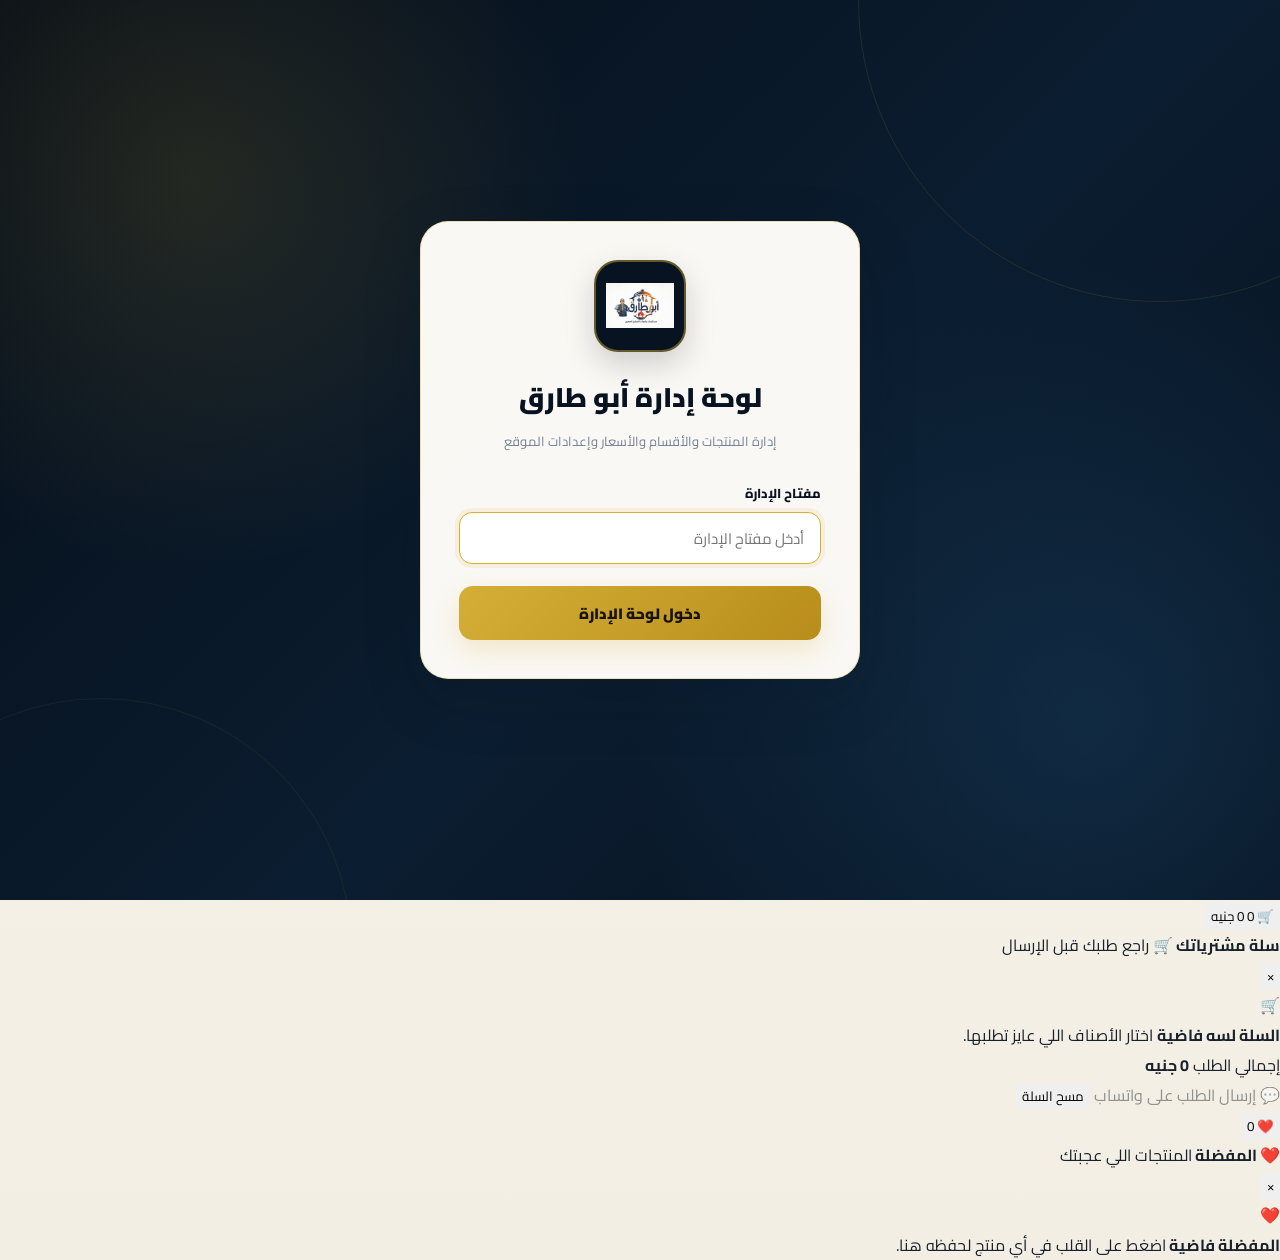
==== commit 5f24513b: "Update fmt.Println message from 'Hello' to 'Goodbye'" ====
--- a/admin.html
+++ b/admin.html
@@ -4,2186 +4,5787 @@
 <head>
   <meta charset="utf-8">
   <meta name="viewport" content="width=device-width,initial-scale=1">
+
+  <meta name="theme-color" content="#071321">
+  <meta name="robots" content="noindex,nofollow">
+
   <title>لوحة إدارة أبو طارق</title>
-  <meta name="robots" content="noindex,nofollow,noarchive">
+
   <link rel="icon" href="./assets/logo.png">
+  <link rel="apple-touch-icon" href="./assets/logo.png">
 
   <link rel="preconnect" href="https://fonts.googleapis.com">
   <link rel="preconnect" href="https://fonts.gstatic.com" crossorigin>
-  <link href="https://fonts.googleapis.com/css2?family=Cairo:wght@400;500;600;700;800;900&display=swap" rel="stylesheet">
+
+  <link
+    href="https://fonts.googleapis.com/css2?family=Cairo:wght@400;500;600;700;800;900&display=swap"
+    rel="stylesheet"
+  >
 
   <style>
+    /* =========================================================
+       ABO TAREK ADMIN
+       DARK NAVY LUXURY
+       ========================================================= */
+
     :root {
-      --navy: #0a1f33;
-      --navy-2: #15304d;
-      --orange: #e67b20;
-      --orange-2: #f19a42;
-      --orange-soft: #fff5e6;
-      --green: #10b981;
-      --green-soft: #d1fae5;
-      --red: #ef4444;
-      --red-soft: #fee2e2;
-      --blue: #3b82f6;
-      --blue-soft: #dbeafe;
-      --yellow: #f59e0b;
-      --yellow-soft: #fef3c7;
-      --bg: #f5f7fa;
-      --white: #ffffff;
-      --text: #1a202c;
-      --text-2: #4a5568;
-      --text-3: #718096;
-      --text-4: #a0aec0;
-      --border: #e2e8f0;
-      --border-2: #cbd5e0;
-      --shadow-xs: 0 1px 2px rgba(0,0,0,0.04);
-      --shadow-sm: 0 2px 8px rgba(0,0,0,0.06);
-      --shadow: 0 4px 16px rgba(0,0,0,0.08);
-      --shadow-lg: 0 20px 50px rgba(0,0,0,0.12);
-      --radius-sm: 8px;
-      --radius: 12px;
-      --radius-md: 16px;
-      --radius-lg: 20px;
-      --radius-full: 9999px;
-    }
-
-    * { box-sizing: border-box; margin: 0; padding: 0; }
-    html { scroll-behavior: smooth; }
+      --navy: #071321;
+      --navy-2: #0b1d30;
+      --navy-3: #12304a;
+      --navy-4: #173b5a;
+
+      --gold: #d4af37;
+      --gold-2: #e4c35a;
+      --gold-3: #f2d98b;
+
+      --cream: #f6f0e2;
+      --cream-2: #fbf8f1;
+      --white: #fffdf8;
+
+      --bg: #f3eee3;
+      --card: #fffdf8;
+
+      --text: #17202b;
+      --muted: #718096;
+
+      --border: #e5dccb;
+      --border-dark: rgba(212, 175, 55, .25);
+
+      --green: #16855b;
+      --green-soft: #e7f6ef;
+
+      --red: #c94141;
+      --red-soft: #fceaea;
+
+      --blue: #2467a8;
+      --blue-soft: #e9f2fb;
+
+      --yellow: #9b7510;
+      --yellow-soft: #fff5cf;
+
+      --shadow-sm: 0 4px 16px rgba(7, 19, 33, .06);
+      --shadow: 0 10px 35px rgba(7, 19, 33, .09);
+      --shadow-lg: 0 20px 60px rgba(7, 19, 33, .16);
+
+      --radius: 18px;
+      --radius-sm: 12px;
+
+      --container: 1400px;
+    }
+
+    * {
+      box-sizing: border-box;
+    }
+
+    html {
+      scroll-behavior: smooth;
+    }
+
     body {
-      font-family: "Cairo", Tahoma, sans-serif;
-      background: var(--bg);
+      margin: 0;
+      min-height: 100vh;
+      background:
+        radial-gradient(circle at 100% 0%, rgba(212,175,55,.08), transparent 28%),
+        linear-gradient(180deg, #f8f4eb 0%, var(--bg) 100%);
       color: var(--text);
-      line-height: 1.6;
-      min-height: 100vh;
-      -webkit-font-smoothing: antialiased;
-    }
-
-    button { font: inherit; cursor: pointer; border: none; background: none; }
-    input, textarea, select { font: inherit; }
-    a { color: inherit; text-decoration: none; }
-    img { display: block; max-width: 100%; }
-    .hidden { display: none !important; }
-
-    /* ============ LOGIN ============ */
+      font-family: "Cairo", Arial, sans-serif;
+    }
+
+    button,
+    input,
+    textarea,
+    select {
+      font-family: inherit;
+    }
+
+    button {
+      border: 0;
+    }
+
+    img {
+      max-width: 100%;
+    }
+
+    a {
+      color: inherit;
+      text-decoration: none;
+    }
+
+    .hidden {
+      display: none !important;
+    }
+
+    /* =========================================================
+       LOGIN
+       ========================================================= */
+
     #loginScreen {
       min-height: 100vh;
       display: grid;
       place-items: center;
       padding: 24px;
-      background: linear-gradient(135deg, var(--navy) 0%, var(--navy-2) 100%);
-    }
+      background:
+        radial-gradient(circle at 15% 20%, rgba(212,175,55,.14), transparent 30%),
+        radial-gradient(circle at 85% 80%, rgba(23,59,90,.55), transparent 35%),
+        linear-gradient(135deg, #050d17, #0b1d30 55%, #071321);
+      position: relative;
+      overflow: hidden;
+    }
+
+    #loginScreen::before {
+      content: "";
+      position: absolute;
+      width: 600px;
+      height: 600px;
+      border: 1px solid rgba(212,175,55,.12);
+      border-radius: 50%;
+      top: -300px;
+      right: -180px;
+    }
+
+    #loginScreen::after {
+      content: "";
+      position: absolute;
+      width: 500px;
+      height: 500px;
+      border: 1px solid rgba(212,175,55,.08);
+      border-radius: 50%;
+      bottom: -300px;
+      left: -150px;
+    }
+
     .login-card {
-      width: 100%;
-      max-width: 440px;
-      background: var(--white);
-      border-radius: var(--radius-lg);
-      padding: 40px;
+      width: min(440px, 100%);
+      position: relative;
+      z-index: 2;
+      padding: 38px;
+      border-radius: 28px;
+      background: rgba(255, 253, 248, .98);
+      border: 1px solid rgba(212,175,55,.35);
       box-shadow: var(--shadow-lg);
-    }
+      text-align: center;
+    }
+
     .login-logo {
-      width: 80px; height: 80px;
+      width: 92px;
+      height: 92px;
       object-fit: contain;
+      display: block;
       margin: 0 auto 20px;
-      padding: 8px;
-      background: var(--orange-soft);
-      border-radius: var(--radius-md);
-    }
+      padding: 10px;
+      border-radius: 24px;
+      background: var(--navy);
+      border: 2px solid rgba(212,175,55,.45);
+      box-shadow: 0 12px 30px rgba(7,19,33,.18);
+    }
+
     .login-card h1 {
-      font-size: 24px;
+      margin: 0;
+      color: var(--navy);
+      font-size: 27px;
       font-weight: 900;
-      text-align: center;
+    }
+
+    .login-card p {
+      margin: 8px 0 28px;
+      color: var(--muted);
+      font-size: 13px;
+      line-height: 1.8;
+    }
+
+    .login-field {
+      text-align: right;
+      margin-bottom: 14px;
+    }
+
+    .login-field label {
+      display: block;
+      margin-bottom: 7px;
       color: var(--navy);
-      margin-bottom: 8px;
-    }
-    .login-card p {
-      text-align: center;
-      color: var(--text-3);
-      font-size: 14px;
-      margin-bottom: 28px;
-    }
-    .field { margin-bottom: 16px; }
-    .field label {
-      display: block;
       font-size: 13px;
       font-weight: 800;
-      color: var(--text-2);
-      margin-bottom: 8px;
-    }
-    .input, .textarea, .select {
+    }
+
+    .login-field input {
       width: 100%;
-      min-height: 48px;
-      padding: 12px 16px;
-      background: var(--white);
+      height: 52px;
+      padding: 0 16px;
+      border: 1px solid var(--border);
+      border-radius: 13px;
+      outline: none;
+      background: #fff;
       color: var(--text);
-      border: 2px solid var(--border);
-      border-radius: var(--radius);
-      font-size: 14px;
-      outline: none;
-      transition: all 0.2s;
-      font-family: inherit;
-    }
-    .input:focus, .textarea:focus, .select:focus {
-      border-color: var(--orange);
-      box-shadow: 0 0 0 4px rgba(230, 123, 32, 0.1);
-    }
-    .textarea { min-height: 100px; resize: vertical; line-height: 1.7; }
-
-    .btn {
-      display: inline-flex;
-      align-items: center;
-      justify-content: center;
-      gap: 8px;
-      min-height: 48px;
-      padding: 0 24px;
-      border-radius: var(--radius);
-      font-size: 14px;
-      font-weight: 800;
-      transition: all 0.2s;
+      font-size: 15px;
+      transition: .2s;
+    }
+
+    .login-field input:focus {
+      border-color: var(--gold);
+      box-shadow: 0 0 0 4px rgba(212,175,55,.12);
+    }
+
+    .login-btn {
+      width: 100%;
+      min-height: 54px;
+      margin-top: 8px;
+      border-radius: 14px;
+      background: linear-gradient(135deg, var(--gold), #b88d1b);
+      color: #17130a;
+      font-size: 15px;
+      font-weight: 900;
       cursor: pointer;
-      white-space: nowrap;
-    }
-    .btn-primary {
-      background: var(--orange);
-      color: #fff;
-      box-shadow: 0 4px 12px rgba(230, 123, 32, 0.3);
-    }
-    .btn-primary:hover {
-      background: var(--orange-2);
+      box-shadow: 0 10px 25px rgba(212,175,55,.22);
+      transition: .2s;
+    }
+
+    .login-btn:hover {
       transform: translateY(-1px);
-    }
-    .btn-primary:disabled { opacity: 0.5; cursor: not-allowed; transform: none; }
-    .btn-outline {
-      background: var(--white);
-      color: var(--text-2);
-      border: 2px solid var(--border);
-    }
-    .btn-outline:hover { border-color: var(--text-3); color: var(--text); }
-    .btn-small {
-      min-height: 36px;
-      padding: 0 14px;
-      font-size: 12px;
-      border-radius: var(--radius-sm);
-    }
-    .btn-danger {
+      box-shadow: 0 14px 30px rgba(212,175,55,.3);
+    }
+
+    .login-btn:disabled {
+      opacity: .65;
+      cursor: wait;
+      transform: none;
+    }
+
+    #loginError {
+      margin-top: 12px;
+      padding: 10px 12px;
+      border-radius: 10px;
       background: var(--red-soft);
       color: var(--red);
-      border: 2px solid rgba(239, 68, 68, 0.2);
-    }
-    .btn-danger:hover { background: var(--red); color: #fff; }
-
-    .login-btn { width: 100%; }
-    .login-error {
-      background: var(--red-soft);
-      color: #991b1b;
-      padding: 12px 16px;
-      border-radius: var(--radius);
-      font-size: 13px;
-      margin-bottom: 16px;
+      font-size: 12px;
       font-weight: 700;
     }
 
-    /* ============ APP ============ */
-    #app { min-height: 100vh; display: flex; flex-direction: column; }
+    /* =========================================================
+       TOP BAR
+       ========================================================= */
+
+    #app {
+      min-height: 100vh;
+    }
 
     .topbar {
       position: sticky;
       top: 0;
       z-index: 100;
-      height: 68px;
-      padding: 0 24px;
+      min-height: 76px;
+      background: rgba(7,19,33,.97);
+      border-bottom: 1px solid rgba(212,175,55,.22);
+      color: #fff;
+      box-shadow: 0 8px 30px rgba(7,19,33,.18);
+      backdrop-filter: blur(14px);
+    }
+
+    .topbar-inner {
+      width: min(var(--container), calc(100% - 32px));
+      min-height: 76px;
+      margin: auto;
       display: flex;
       align-items: center;
-      justify-content: space-between;
-      background: var(--navy);
-      color: #fff;
-      box-shadow: 0 2px 12px rgba(10, 31, 51, 0.15);
-    }
-    .brand { display: flex; align-items: center; gap: 12px; }
-    .brand-logo {
-      width: 42px; height: 42px;
+      gap: 18px;
+    }
+
+    .admin-brand {
+      display: flex;
+      align-items: center;
+      gap: 12px;
+      min-width: 220px;
+    }
+
+    .admin-brand img {
+      width: 46px;
+      height: 46px;
       object-fit: contain;
+      padding: 5px;
+      border-radius: 12px;
       background: #fff;
-      border-radius: var(--radius-sm);
-      padding: 4px;
-    }
-    .brand-text strong { display: block; font-size: 15px; font-weight: 900; color: #fff; }
-    .brand-text span { display: block; font-size: 11px; color: var(--orange-2); margin-top: 2px; }
-    .topbar-actions { display: flex; gap: 8px; align-items: center; }
-    .topbar-btn {
+      border: 1px solid rgba(212,175,55,.45);
+    }
+
+    .admin-brand strong {
+      display: block;
+      font-size: 16px;
+      font-weight: 900;
+    }
+
+    .admin-brand span {
+      display: block;
+      margin-top: 1px;
+      color: #c7d0da;
+      font-size: 10px;
+    }
+
+    .topbar-spacer {
+      flex: 1;
+    }
+
+    #syncBadge {
       display: inline-flex;
       align-items: center;
-      gap: 8px;
+      gap: 7px;
+      padding: 7px 11px;
+      border-radius: 999px;
+      background: rgba(255,255,255,.07);
+      border: 1px solid rgba(255,255,255,.1);
+      color: #d9e0e8;
+      font-size: 11px;
+      font-weight: 800;
+      white-space: nowrap;
+    }
+
+    #syncBadge::before {
+      content: "";
+      width: 7px;
+      height: 7px;
+      border-radius: 50%;
+      background: var(--gold);
+      box-shadow: 0 0 0 4px rgba(212,175,55,.12);
+    }
+
+    .topbar-link,
+    .logout-btn {
       min-height: 40px;
-      padding: 0 16px;
-      background: rgba(255, 255, 255, 0.1);
-      color: #fff;
-      border-radius: var(--radius-sm);
-      font-size: 13px;
-      font-weight: 800;
-      transition: all 0.2s;
-    }
-    .topbar-btn:hover { background: rgba(255, 255, 255, 0.2); }
-    .topbar-btn.danger { background: rgba(239, 68, 68, 0.25); color: #fca5a5; }
-    .topbar-btn.danger:hover { background: rgba(239, 68, 68, 0.4); }
-
-    .sync-badge {
+      padding: 0 14px;
+      border-radius: 10px;
       display: inline-flex;
       align-items: center;
+      justify-content: center;
       gap: 6px;
-      padding: 6px 12px;
-      border-radius: var(--radius-full);
-      font-size: 11px;
+      font-size: 12px;
       font-weight: 800;
-      background: rgba(16, 185, 129, 0.2);
-      color: #7ce8bd;
-    }
-    .sync-badge.syncing {
-      background: rgba(245, 158, 11, 0.2);
-      color: #fcd34d;
-    }
-    .sync-badge.syncing::before {
-      content: "";
-      width: 6px; height: 6px;
-      border-radius: 50%;
-      background: var(--yellow);
-      animation: pulse 1s infinite;
-    }
-    .sync-badge::before {
-      content: "";
-      width: 6px; height: 6px;
-      border-radius: 50%;
-      background: var(--green);
-    }
-    @keyframes pulse {
-      0%, 100% { opacity: 1; }
-      50% { opacity: 0.3; }
-    }
+      cursor: pointer;
+      transition: .2s;
+    }
+
+    .topbar-link {
+      background: rgba(255,255,255,.07);
+      border: 1px solid rgba(255,255,255,.1);
+      color: #fff;
+    }
+
+    .topbar-link:hover {
+      border-color: rgba(212,175,55,.5);
+      color: var(--gold-3);
+    }
+
+    .logout-btn {
+      background: rgba(201,65,65,.12);
+      border: 1px solid rgba(201,65,65,.28);
+      color: #ffb0b0;
+    }
+
+    .logout-btn:hover {
+      background: var(--red);
+      color: #fff;
+    }
+
+    /* =========================================================
+       NAV TABS
+       ========================================================= */
 
     .nav-tabs {
       position: sticky;
-      top: 68px;
-      z-index: 99;
-      background: var(--white);
-      border-bottom: 2px solid var(--border);
-      padding: 0 24px;
+      top: 76px;
+      z-index: 90;
+      background: rgba(255,253,248,.96);
+      border-bottom: 1px solid var(--border);
+      box-shadow: 0 4px 18px rgba(7,19,33,.05);
+      backdrop-filter: blur(12px);
+    }
+
+    .nav-tabs-inner {
+      width: min(var(--container), calc(100% - 32px));
+      margin: auto;
       display: flex;
       gap: 4px;
       overflow-x: auto;
       scrollbar-width: none;
     }
-    .nav-tabs::-webkit-scrollbar { display: none; }
+
+    .nav-tabs-inner::-webkit-scrollbar {
+      display: none;
+    }
+
     .nav-tab {
+      position: relative;
+      min-height: 54px;
+      padding: 0 19px;
       display: inline-flex;
       align-items: center;
-      gap: 8px;
-      padding: 16px 24px;
-      color: var(--text-3);
-      font-size: 14px;
+      justify-content: center;
+      gap: 7px;
+      background: transparent;
+      color: #687384;
+      font-size: 13px;
       font-weight: 800;
-      border-bottom: 3px solid transparent;
-      transition: all 0.2s;
+      cursor: pointer;
       white-space: nowrap;
-      margin-bottom: -2px;
-    }
-    .nav-tab:hover { color: var(--text); background: var(--bg); }
-    .nav-tab.active { color: var(--orange); border-bottom-color: var(--orange); }
-    .nav-tab .icon { font-size: 18px; }
+    }
+
+    .nav-tab::after {
+      content: "";
+      position: absolute;
+      right: 14px;
+      left: 14px;
+      bottom: 0;
+      height: 3px;
+      border-radius: 5px 5px 0 0;
+      background: transparent;
+    }
+
+    .nav-tab:hover {
+      color: var(--navy);
+    }
+
+    .nav-tab.active {
+      color: var(--navy);
+    }
+
+    .nav-tab.active::after {
+      background: var(--gold);
+    }
+
+    /* =========================================================
+       CONTENT
+       ========================================================= */
 
     .content {
-      flex: 1;
-      padding: 24px;
-      max-width: 1400px;
-      width: 100%;
-      margin: 0 auto;
-    }
-    .page { display: none; }
-    .page.active { display: block; animation: fadeIn 0.25s; }
-    @keyframes fadeIn {
-      from { opacity: 0; transform: translateY(6px); }
-      to { opacity: 1; transform: translateY(0); }
-    }
-
-    .page-header {
+      width: min(var(--container), calc(100% - 32px));
+      margin: auto;
+      padding: 30px 0 70px;
+    }
+
+    .page {
+      display: none;
+    }
+
+    .page.active {
+      display: block;
+      animation: pageIn .22s ease;
+    }
+
+    @keyframes pageIn {
+      from {
+        opacity: 0;
+        transform: translateY(5px);
+      }
+      to {
+        opacity: 1;
+        transform: translateY(0);
+      }
+    }
+
+    .page-head {
       display: flex;
       align-items: center;
       justify-content: space-between;
+      gap: 15px;
+      margin-bottom: 24px;
+    }
+
+    .page-title h2 {
+      margin: 0;
+      color: var(--navy);
+      font-size: 24px;
+      font-weight: 900;
+    }
+
+    .page-title p {
+      margin: 5px 0 0;
+      color: var(--muted);
+      font-size: 12px;
+    }
+
+    /* =========================================================
+       BUTTONS
+       ========================================================= */
+
+    .btn {
+      min-height: 42px;
+      padding: 0 16px;
+      border-radius: 11px;
+      display: inline-flex;
+      align-items: center;
+      justify-content: center;
+      gap: 7px;
+      font-size: 12px;
+      font-weight: 900;
+      cursor: pointer;
+      transition: .2s;
+    }
+
+    .btn:hover {
+      transform: translateY(-1px);
+    }
+
+    .btn-primary {
+      background: linear-gradient(135deg, var(--gold-2), #b88d1b);
+      color: #17130a;
+      box-shadow: 0 7px 18px rgba(212,175,55,.17);
+    }
+
+    .btn-dark {
+      background: var(--navy);
+      color: #fff;
+    }
+
+    .btn-light {
+      background: #fff;
+      color: var(--navy);
+      border: 1px solid var(--border);
+    }
+
+    .btn-danger {
+      background: var(--red-soft);
+      color: var(--red);
+    }
+
+    .btn-success {
+      background: var(--green-soft);
+      color: var(--green);
+    }
+
+    .btn-small {
+      min-height: 35px;
+      padding: 0 11px;
+      font-size: 11px;
+      border-radius: 9px;
+    }
+
+    /* =========================================================
+       DASHBOARD STATS
+       ========================================================= */
+
+    .stats-grid {
+      display: grid;
+      grid-template-columns: repeat(4, 1fr);
       gap: 16px;
       margin-bottom: 24px;
-      flex-wrap: wrap;
-    }
-    .page-title { font-size: 26px; font-weight: 900; color: var(--navy); }
-    .page-subtitle { color: var(--text-3); font-size: 13px; margin-top: 4px; }
-
-    .stats-grid {
-      display: grid;
-      grid-template-columns: repeat(auto-fit, minmax(200px, 1fr));
-      gap: 16px;
-      margin-bottom: 24px;
-    }
+    }
+
     .stat-card {
-      background: var(--white);
-      padding: 24px;
-      border-radius: var(--radius-md);
-      box-shadow: var(--shadow-xs);
+      position: relative;
+      overflow: hidden;
+      padding: 22px;
+      border-radius: var(--radius);
+      background: var(--card);
       border: 1px solid var(--border);
-      transition: all 0.2s;
-    }
-    .stat-card:hover { transform: translateY(-3px); box-shadow: var(--shadow); }
+      box-shadow: var(--shadow-sm);
+    }
+
+    .stat-card::after {
+      content: "";
+      position: absolute;
+      width: 90px;
+      height: 90px;
+      border-radius: 50%;
+      left: -35px;
+      bottom: -45px;
+      background: rgba(212,175,55,.07);
+    }
+
+    .stat-label {
+      color: var(--muted);
+      font-size: 11px;
+      font-weight: 800;
+    }
+
+    .stat-value {
+      margin-top: 4px;
+      color: var(--navy);
+      font-size: 30px;
+      font-weight: 900;
+      line-height: 1.2;
+    }
+
     .stat-icon {
-      width: 52px; height: 52px;
-      border-radius: var(--radius);
+      position: absolute;
+      left: 18px;
+      top: 18px;
+      width: 38px;
+      height: 38px;
       display: grid;
       place-items: center;
-      font-size: 24px;
-      margin-bottom: 14px;
-    }
-    .stat-icon.orange { background: var(--orange-soft); color: var(--orange); }
-    .stat-icon.green { background: var(--green-soft); color: var(--green); }
-    .stat-icon.blue { background: var(--blue-soft); color: var(--blue); }
-    .stat-icon.yellow { background: var(--yellow-soft); color: var(--yellow); }
-    .stat-number { font-size: 32px; font-weight: 900; color: var(--navy); line-height: 1; margin-bottom: 4px; }
-    .stat-label { color: var(--text-3); font-size: 13px; font-weight: 600; }
-
-    .quick-actions {
-      background: var(--white);
-      padding: 24px;
-      border-radius: var(--radius-md);
-      box-shadow: var(--shadow-xs);
+      border-radius: 11px;
+      background: var(--cream);
+      color: var(--gold);
+      font-size: 18px;
+    }
+
+    /* =========================================================
+       CARDS
+       ========================================================= */
+
+    .panel {
+      padding: 22px;
+      border-radius: var(--radius);
+      background: var(--card);
       border: 1px solid var(--border);
-    }
-    .quick-actions h2 {
-      font-size: 16px;
-      font-weight: 900;
-      color: var(--navy);
-      margin-bottom: 16px;
-    }
-    .quick-grid {
-      display: grid;
-      grid-template-columns: repeat(auto-fit, minmax(180px, 1fr));
-      gap: 12px;
-    }
-    .quick-btn {
-      display: flex;
-      align-items: center;
-      gap: 12px;
-      padding: 16px;
-      background: var(--bg);
-      border: 2px solid var(--border);
-      border-radius: var(--radius);
-      font-weight: 800;
-      font-size: 13px;
-      color: var(--text-2);
-      transition: all 0.2s;
-      text-align: right;
-    }
-    .quick-btn:hover {
-      border-color: var(--orange);
-      background: var(--orange-soft);
-      color: var(--orange);
-      transform: translateY(-2px);
-    }
-    .quick-btn .icon { font-size: 22px; }
-
-    .toolbar {
-      background: var(--white);
-      padding: 16px;
-      border-radius: var(--radius);
-      box-shadow: var(--shadow-xs);
-      border: 1px solid var(--border);
-      margin-bottom: 20px;
-      display: flex;
-      gap: 12px;
-      flex-wrap: wrap;
-      align-items: center;
-      justify-content: space-between;
-    }
-    .toolbar-group { display: flex; gap: 8px; flex-wrap: wrap; align-items: center; }
-    .search-box {
-      position: relative;
-      flex: 1;
-      min-width: 220px;
-      max-width: 400px;
-    }
-    .search-box input {
-      width: 100%;
-      min-height: 44px;
-      padding: 0 44px 0 16px;
-      background: var(--bg);
-      border: 2px solid var(--border);
-      border-radius: var(--radius);
-      font-size: 14px;
-      outline: none;
-      transition: all 0.2s;
-    }
-    .search-box input:focus { border-color: var(--orange); background: var(--white); }
-    .search-box::before {
-      content: "🔎";
-      position: absolute;
-      right: 14px;
-      top: 50%;
-      transform: translateY(-50%);
-      font-size: 16px;
-      pointer-events: none;
-    }
-    .filter-btn {
-      min-height: 44px;
-      padding: 0 16px;
-      background: var(--white);
-      color: var(--text-2);
-      border: 2px solid var(--border);
-      border-radius: var(--radius);
-      font-size: 13px;
-      font-weight: 800;
-      transition: all 0.2s;
-    }
-    .filter-btn:hover { border-color: var(--orange); color: var(--orange); }
-    .filter-btn.active { background: var(--orange); color: #fff; border-color: var(--orange); }
-
-    .items-list {
-      background: var(--white);
-      border-radius: var(--radius-md);
-      overflow: hidden;
-      box-shadow: var(--shadow-xs);
-      border: 1px solid var(--border);
-    }
-    .item-row {
-      display: grid;
-      grid-template-columns: 76px 1fr auto;
-      gap: 16px;
-      padding: 16px;
-      border-bottom: 1px solid var(--border);
-      align-items: center;
-      transition: background 0.2s;
-    }
-    .item-row:last-child { border-bottom: none; }
-    .item-row:hover { background: var(--bg); }
-    .item-thumb {
-      width: 76px; height: 76px;
-      border-radius: var(--radius-sm);
-      object-fit: cover;
-      border: 2px solid var(--border);
-      background: var(--bg);
-    }
-    .item-icon {
-      width: 76px; height: 76px;
-      border-radius: var(--radius-sm);
-      display: grid;
-      place-items: center;
-      background: var(--orange-soft);
-      color: var(--orange);
-      font-size: 32px;
-    }
-    .item-info { min-width: 0; }
-    .item-name {
-      font-size: 15px;
-      font-weight: 900;
-      color: var(--navy);
-      margin-bottom: 6px;
-      display: flex;
-      align-items: center;
-      gap: 8px;
-      flex-wrap: wrap;
-    }
-    .item-meta {
-      display: flex;
-      gap: 6px;
-      flex-wrap: wrap;
-      align-items: center;
-    }
-    .badge {
-      display: inline-flex;
-      align-items: center;
-      gap: 4px;
-      padding: 3px 10px;
-      border-radius: var(--radius-full);
-      font-size: 11px;
-      font-weight: 800;
-    }
-    .badge.cat { background: var(--bg); color: var(--text-3); }
-    .badge.price { background: var(--orange-soft); color: var(--orange); }
-    .badge.old { background: var(--bg); color: var(--text-4); text-decoration: line-through; }
-    .badge.active { background: var(--green-soft); color: #047857; }
-    .badge.hidden { background: var(--red-soft); color: var(--red); }
-    .badge.home { background: var(--blue-soft); color: var(--blue); }
-    .badge.offer { background: var(--yellow-soft); color: #b45309; }
-    .badge.imgs { background: #f3e8ff; color: #7c3aed; }
-
-    .item-actions {
-      display: flex;
-      gap: 6px;
-      flex-wrap: wrap;
-      justify-content: flex-end;
-    }
-    .action-btn {
-      width: 42px; height: 42px;
-      border-radius: var(--radius-sm);
-      display: grid;
-      place-items: center;
-      font-size: 18px;
-      transition: all 0.15s;
-    }
-    .action-btn.edit { background: var(--blue-soft); color: var(--blue); }
-    .action-btn.edit:hover { background: var(--blue); color: #fff; }
-    .action-btn.toggle-off { background: var(--yellow-soft); color: var(--yellow); }
-    .action-btn.toggle-off:hover { background: var(--yellow); color: #fff; }
-    .action-btn.toggle-on { background: var(--green-soft); color: var(--green); }
-    .action-btn.toggle-on:hover { background: var(--green); color: #fff; }
-    .action-btn.delete { background: var(--red-soft); color: var(--red); }
-    .action-btn.delete:hover { background: var(--red); color: #fff; }
-
-    .state-box { padding: 60px 24px; text-align: center; color: var(--text-3); }
-    .state-box .icon { font-size: 64px; margin-bottom: 16px; opacity: 0.5; }
-    .state-box h3 { font-size: 18px; font-weight: 900; color: var(--text); margin-bottom: 8px; }
-    .state-box p { font-size: 14px; max-width: 400px; margin: 0 auto 20px; }
-    .spinner {
-      width: 40px; height: 40px;
-      border: 4px solid var(--border);
-      border-top-color: var(--orange);
-      border-radius: 50%;
-      animation: spin 0.8s linear infinite;
-      margin: 0 auto 16px;
-    }
-    @keyframes spin { to { transform: rotate(360deg); } }
-
-    /* ============ MODAL ============ */
-    .modal-backdrop {
-      position: fixed;
-      inset: 0;
-      background: rgba(10, 31, 51, 0.7);
-      backdrop-filter: blur(6px);
-      z-index: 1000;
-      display: none;
-      align-items: center;
-      justify-content: center;
-      padding: 20px;
-      overflow-y: auto;
-    }
-    .modal-backdrop.open { display: flex; }
-    .modal {
-      background: var(--white);
-      border-radius: var(--radius-lg);
-      width: 100%;
-      max-width: 720px;
-      max-height: 90vh;
-      display: flex;
-      flex-direction: column;
-      box-shadow: var(--shadow-lg);
-      animation: modalIn 0.2s;
-    }
-    .modal.large { max-width: 900px; }
-    @keyframes modalIn {
-      from { opacity: 0; transform: translateY(15px) scale(0.97); }
-      to { opacity: 1; transform: translateY(0) scale(1); }
-    }
-    .modal-header {
-      padding: 20px 24px;
-      border-bottom: 1px solid var(--border);
-      display: flex;
-      align-items: center;
-      justify-content: space-between;
-      gap: 16px;
-    }
-    .modal-title { font-size: 18px; font-weight: 900; color: var(--navy); }
-    .modal-close {
-      width: 40px; height: 40px;
-      background: var(--bg);
-      color: var(--text-2);
-      border-radius: var(--radius-sm);
-      font-size: 20px;
-      display: grid;
-      place-items: center;
-      transition: all 0.2s;
-    }
-    .modal-close:hover { background: var(--red-soft); color: var(--red); }
-    .modal-body { padding: 24px; overflow-y: auto; flex: 1; }
-    .modal-footer {
-      padding: 20px 24px;
-      border-top: 1px solid var(--border);
-      display: flex;
-      gap: 12px;
-      justify-content: flex-start;
-      background: var(--bg);
-      border-radius: 0 0 var(--radius-lg) var(--radius-lg);
-    }
-
-    .form-grid { display: grid; grid-template-columns: repeat(2, 1fr); gap: 16px; }
-    .form-grid .full { grid-column: 1 / -1; }
-
-    .switch-grid { display: grid; grid-template-columns: repeat(3, 1fr); gap: 12px; }
-    .switch-box {
-      display: flex;
-      align-items: center;
-      gap: 10px;
-      padding: 14px;
-      border: 2px solid var(--border);
-      border-radius: var(--radius);
-      cursor: pointer;
-      transition: all 0.2s;
-      background: var(--white);
-    }
-    .switch-box:hover { border-color: var(--orange); }
-    .switch-box input { display: none; }
-    .switch-box .check {
-      width: 22px; height: 22px;
-      border: 2px solid var(--border-2);
-      border-radius: 6px;
-      display: grid;
-      place-items: center;
-      transition: all 0.2s;
-      flex-shrink: 0;
-    }
-    .switch-box input:checked + .check {
-      background: var(--orange);
-      border-color: var(--orange);
-      color: #fff;
-    }
-    .switch-box input:checked + .check::after {
-      content: "✓";
-      font-weight: 900;
-      font-size: 14px;
-    }
-    .switch-box span:last-child { font-size: 13px; font-weight: 800; color: var(--text-2); }
-
-    /* ============ IMAGE UPLOAD - MULTIPLE ============ */
-    .image-main {
-      display: grid;
-      grid-template-columns: 200px 1fr;
-      gap: 16px;
-      align-items: start;
-      padding: 16px;
-      background: var(--bg);
-      border-radius: var(--radius);
-      margin-bottom: 16px;
-    }
-    .image-preview-main {
-      width: 200px;
-      height: 200px;
-      border-radius: var(--radius);
-      object-fit: cover;
-      border: 3px solid var(--orange);
-      background: var(--white);
-    }
-
-    .upload-area {
-      border: 2px dashed var(--border-2);
-      border-radius: var(--radius);
-      padding: 24px;
-      text-align: center;
-      transition: all 0.2s;
-      cursor: pointer;
-      background: var(--white);
-    }
-    .upload-area:hover { border-color: var(--orange); background: var(--orange-soft); }
-    .upload-area input[type=file] { display: none; }
-    .upload-area .icon { font-size: 32px; margin-bottom: 8px; }
-    .upload-area strong { display: block; font-size: 14px; color: var(--navy); font-weight: 900; margin-bottom: 4px; }
-    .upload-area span { font-size: 12px; color: var(--text-3); }
-
-    .upload-status {
-      margin-top: 10px;
-      font-size: 12px;
-      color: var(--text-3);
-      min-height: 18px;
-      font-weight: 700;
-    }
-
-    /* ===== ADDITIONAL IMAGES GRID ===== */
-    .additional-images {
-      margin-top: 16px;
-    }
-    .additional-header {
+      box-shadow: var(--shadow-sm);
+    }
+
+    .panel + .panel {
+      margin-top: 18px;
+    }
+
+    .panel-head {
       display: flex;
       align-items: center;
       justify-content: space-between;
       gap: 12px;
-      margin-bottom: 12px;
-    }
-    .additional-header strong {
+      margin-bottom: 18px;
+    }
+
+    .panel-head h3 {
+      margin: 0;
+      color: var(--navy);
+      font-size: 16px;
+      font-weight: 900;
+    }
+
+    .panel-head p {
+      margin: 3px 0 0;
+      color: var(--muted);
+      font-size: 11px;
+    }
+
+    /* =========================================================
+       QUICK ACTIONS
+       ========================================================= */
+
+    .quick-grid {
+      display: grid;
+      grid-template-columns: repeat(4, 1fr);
+      gap: 12px;
+    }
+
+    .quick-btn {
+      min-height: 88px;
+      padding: 15px;
+      text-align: right;
+      border-radius: 14px;
+      background: #fff;
+      border: 1px solid var(--border);
+      cursor: pointer;
+      transition: .2s;
+    }
+
+    .quick-btn:hover {
+      border-color: rgba(212,175,55,.55);
+      transform: translateY(-2px);
+      box-shadow: var(--shadow-sm);
+    }
+
+    .quick-icon {
+      font-size: 21px;
+      margin-bottom: 8px;
+    }
+
+    .quick-btn strong {
+      display: block;
+      color: var(--navy);
+      font-size: 12px;
+      font-weight: 900;
+    }
+
+    .quick-btn span {
+      display: block;
+      margin-top: 2px;
+      color: var(--muted);
+      font-size: 10px;
+    }
+
+    /* =========================================================
+       TOOLBAR
+       ========================================================= */
+
+    .toolbar {
+      display: flex;
+      align-items: center;
+      gap: 10px;
+      flex-wrap: wrap;
+      margin-bottom: 16px;
+    }
+
+    .search-box {
+      flex: 1;
+      min-width: 220px;
+      position: relative;
+    }
+
+    .search-box input {
+      width: 100%;
+      height: 44px;
+      padding: 0 15px;
+      border: 1px solid var(--border);
+      border-radius: 11px;
+      outline: none;
+      background: #fff;
+      color: var(--text);
+      font-size: 12px;
+    }
+
+    .search-box input:focus {
+      border-color: var(--gold);
+      box-shadow: 0 0 0 4px rgba(212,175,55,.1);
+    }
+
+    .filters {
+      display: flex;
+      gap: 6px;
+      overflow-x: auto;
+      padding-bottom: 2px;
+      scrollbar-width: none;
+    }
+
+    .filters::-webkit-scrollbar {
+      display: none;
+    }
+
+    .filter-btn {
+      min-height: 38px;
+      padding: 0 12px;
+      border-radius: 9px;
+      background: #fff;
+      border: 1px solid var(--border);
+      color: var(--muted);
+      font-size: 11px;
+      font-weight: 800;
+      white-space: nowrap;
+      cursor: pointer;
+    }
+
+    .filter-btn.active {
+      background: var(--navy);
+      border-color: var(--navy);
+      color: #fff;
+    }
+
+    /* =========================================================
+       PRODUCT LIST
+       ========================================================= */
+
+    .products-list {
+      display: grid;
+      gap: 10px;
+    }
+
+    .product-row {
+      display: grid;
+      grid-template-columns: 76px 1fr auto;
+      align-items: center;
+      gap: 15px;
+      padding: 13px;
+      border-radius: 14px;
+      background: #fff;
+      border: 1px solid var(--border);
+      transition: .2s;
+    }
+
+    .product-row:hover {
+      border-color: rgba(212,175,55,.45);
+      box-shadow: var(--shadow-sm);
+    }
+
+    .product-thumb {
+      width: 76px;
+      height: 76px;
+      object-fit: cover;
+      border-radius: 11px;
+      background: var(--cream);
+      border: 1px solid var(--border);
+    }
+
+    .product-info {
+      min-width: 0;
+    }
+
+    .product-info h4 {
+      margin: 0;
       color: var(--navy);
       font-size: 14px;
       font-weight: 900;
-    }
-    .additional-header small {
-      color: var(--text-3);
+      white-space: nowrap;
+      overflow: hidden;
+      text-overflow: ellipsis;
+    }
+
+    .product-meta {
+      display: flex;
+      align-items: center;
+      flex-wrap: wrap;
+      gap: 6px;
+      margin-top: 5px;
+    }
+
+    .tag {
+      display: inline-flex;
+      align-items: center;
+      min-height: 23px;
+      padding: 0 8px;
+      border-radius: 7px;
+      font-size: 9px;
+      font-weight: 900;
+    }
+
+    .tag-category {
+      background: var(--cream);
+      color: var(--navy);
+    }
+
+    .tag-active {
+      background: var(--green-soft);
+      color: var(--green);
+    }
+
+    .tag-hidden {
+      background: var(--red-soft);
+      color: var(--red);
+    }
+
+    .tag-home {
+      background: var(--blue-soft);
+      color: var(--blue);
+    }
+
+    .tag-offer {
+      background: var(--yellow-soft);
+      color: var(--yellow);
+    }
+
+    .product-price {
+      margin-top: 6px;
+      color: var(--gold);
+      font-size: 12px;
+      font-weight: 900;
+    }
+
+    .product-actions {
+      display: flex;
+      align-items: center;
+      gap: 6px;
+      flex-wrap: wrap;
+      justify-content: flex-end;
+    }
+
+    /* =========================================================
+       SECTIONS
+       ========================================================= */
+
+    .sections-list {
+      display: grid;
+      gap: 10px;
+    }
+
+    .section-row {
+      display: grid;
+      grid-template-columns: 48px 1fr auto;
+      align-items: center;
+      gap: 13px;
+      padding: 14px;
+      border-radius: 14px;
+      background: #fff;
+      border: 1px solid var(--border);
+    }
+
+    .section-order {
+      width: 40px;
+      height: 40px;
+      display: grid;
+      place-items: center;
+      border-radius: 10px;
+      background: var(--cream);
+      color: var(--gold);
+      font-weight: 900;
+      font-size: 14px;
+    }
+
+    .section-info strong {
+      display: block;
+      color: var(--navy);
+      font-size: 14px;
+      font-weight: 900;
+    }
+
+    .section-info span {
+      display: block;
+      margin-top: 3px;
+      color: var(--muted);
+      font-size: 10px;
+    }
+
+    /* =========================================================
+       SETTINGS
+       ========================================================= */
+
+    .settings-grid {
+      display: grid;
+      grid-template-columns: repeat(2, 1fr);
+      gap: 16px;
+    }
+
+    .settings-section {
+      padding: 20px;
+      border-radius: 16px;
+      background: #fff;
+      border: 1px solid var(--border);
+    }
+
+    .settings-section.full {
+      grid-column: 1 / -1;
+    }
+
+    .settings-section h3 {
+      margin: 0 0 4px;
+      color: var(--navy);
+      font-size: 15px;
+      font-weight: 900;
+    }
+
+    .settings-section > p {
+      margin: 0 0 18px;
+      color: var(--muted);
+      font-size: 10px;
+      line-height: 1.8;
+    }
+
+    .fields-grid {
+      display: grid;
+      grid-template-columns: repeat(2, 1fr);
+      gap: 13px;
+    }
+
+    .field {
+      min-width: 0;
+    }
+
+    .field.full {
+      grid-column: 1 / -1;
+    }
+
+    .field label {
+      display: block;
+      margin-bottom: 6px;
+      color: var(--navy);
       font-size: 11px;
+      font-weight: 800;
+    }
+
+    .field input,
+    .field textarea,
+    .field select {
+      width: 100%;
+      min-height: 43px;
+      padding: 9px 12px;
+      border: 1px solid var(--border);
+      border-radius: 10px;
+      outline: none;
+      background: #fff;
+      color: var(--text);
+      font-size: 12px;
+    }
+
+    .field textarea {
+      min-height: 90px;
+      resize: vertical;
+      line-height: 1.8;
+    }
+
+    .field input:focus,
+    .field textarea:focus,
+    .field select:focus {
+      border-color: var(--gold);
+      box-shadow: 0 0 0 4px rgba(212,175,55,.09);
+    }
+
+    .settings-actions {
+      display: flex;
+      justify-content: flex-start;
+      margin-top: 18px;
+    }
+
+    .security-warning {
+      padding: 12px 14px;
+      margin-top: 14px;
+      border-radius: 11px;
+      background: var(--yellow-soft);
+      color: #705500;
+      font-size: 10px;
+      line-height: 1.8;
+      font-weight: 700;
+    }
+
+    /* =========================================================
+       SITE IMAGE CONTROL
+       ========================================================= */
+
+    .image-settings {
+      display: grid;
+      grid-template-columns: repeat(2, 1fr);
+      gap: 14px;
+    }
+
+    .image-setting-card {
+      padding: 14px;
+      border-radius: 14px;
+      background: var(--cream-2);
+      border: 1px solid var(--border);
+    }
+
+    .image-setting-card h4 {
+      margin: 0 0 8px;
+      color: var(--navy);
+      font-size: 12px;
+      font-weight: 900;
+    }
+
+    .site-image-preview {
+      width: 100%;
+      height: 150px;
+      object-fit: cover;
+      display: block;
+      margin-bottom: 10px;
+      border-radius: 11px;
+      background: var(--navy);
+      border: 1px solid var(--border);
+    }
+
+    .site-image-preview.logo-preview {
+      object-fit: contain;
+      background: var(--navy);
+      padding: 15px;
+    }
+
+    .image-upload-row {
+      display: flex;
+      gap: 7px;
+      align-items: center;
+    }
+
+    .image-upload-row input[type="file"] {
+      display: none;
+    }
+
+    .upload-label {
+      min-height: 38px;
+      padding: 0 12px;
+      border-radius: 9px;
+      display: inline-flex;
+      align-items: center;
+      justify-content: center;
+      background: var(--navy);
+      color: #fff;
+      font-size: 10px;
+      font-weight: 900;
+      cursor: pointer;
+    }
+
+    .image-url-input {
+      flex: 1;
+      min-width: 0;
+      height: 38px;
+      padding: 0 10px;
+      border: 1px solid var(--border);
+      border-radius: 9px;
+      outline: none;
+      font-size: 10px;
+      direction: ltr;
+    }
+
+    /* =========================================================
+       PRODUCT MODAL
+       ========================================================= */
+
+    .modal {
+      position: fixed;
+      inset: 0;
+      z-index: 500;
+      display: none;
+      align-items: center;
+      justify-content: center;
+      padding: 18px;
+      background: rgba(4,11,19,.72);
+      backdrop-filter: blur(8px);
+    }
+
+    .modal.open {
+      display: flex;
+    }
+
+    .modal-dialog {
+      width: min(820px, 100%);
+      max-height: min(900px, calc(100vh - 30px));
+      overflow: auto;
+      border-radius: 22px;
+      background: var(--cream-2);
+      border: 1px solid rgba(212,175,55,.35);
+      box-shadow: var(--shadow-lg);
+    }
+
+    .modal-head {
+      position: sticky;
+      top: 0;
+      z-index: 2;
+      min-height: 62px;
+      padding: 0 20px;
+      display: flex;
+      align-items: center;
+      justify-content: space-between;
+      background: rgba(255,253,248,.97);
+      border-bottom: 1px solid var(--border);
+      backdrop-filter: blur(12px);
+    }
+
+    .modal-head h3 {
+      margin: 0;
+      color: var(--navy);
+      font-size: 16px;
+      font-weight: 900;
+    }
+
+    .modal-close {
+      width: 36px;
+      height: 36px;
+      border-radius: 9px;
+      background: var(--red-soft);
+      color: var(--red);
+      font-size: 20px;
+      cursor: pointer;
+    }
+
+    .modal-body {
+      padding: 20px;
+    }
+
+    .modal-footer {
+      position: sticky;
+      bottom: 0;
+      padding: 13px 20px;
+      display: flex;
+      justify-content: flex-start;
+      gap: 8px;
+      background: rgba(255,253,248,.97);
+      border-top: 1px solid var(--border);
+      backdrop-filter: blur(12px);
+    }
+
+    /* =========================================================
+       PRODUCT FORM
+       ========================================================= */
+
+    .form-grid {
+      display: grid;
+      grid-template-columns: repeat(2, 1fr);
+      gap: 14px;
+    }
+
+    .form-section {
+      grid-column: 1 / -1;
+      padding: 16px;
+      border-radius: 14px;
+      background: #fff;
+      border: 1px solid var(--border);
+    }
+
+    .form-section h4 {
+      margin: 0 0 13px;
+      color: var(--navy);
+      font-size: 13px;
+      font-weight: 900;
+    }
+
+    .main-image-box {
+      display: grid;
+      grid-template-columns: 150px 1fr;
+      gap: 15px;
+      align-items: center;
+    }
+
+    .main-image-preview {
+      width: 150px;
+      height: 150px;
+      object-fit: cover;
+      border-radius: 13px;
+      background: var(--cream);
+      border: 1px solid var(--border);
+    }
+
+    .upload-box {
+      padding: 15px;
+      border: 1px dashed #cdbf9e;
+      border-radius: 12px;
+      background: #fcfaf4;
+    }
+
+    .upload-box p {
+      margin: 0 0 10px;
+      color: var(--muted);
+      font-size: 10px;
+      line-height: 1.8;
+    }
+
+    .upload-box input[type="file"] {
+      width: 100%;
+      font-size: 10px;
+    }
+
+    #uploadStatus {
+      margin-top: 7px;
+      color: var(--muted);
+      font-size: 10px;
     }
 
     .images-grid {
       display: grid;
-      grid-template-columns: repeat(4, 1fr);
-      gap: 12px;
-    }
-
-    .image-slot {
+      grid-template-columns: repeat(5, 1fr);
+      gap: 8px;
+      margin-top: 12px;
+    }
+
+    .image-item {
       position: relative;
       aspect-ratio: 1;
-      border-radius: var(--radius);
+      border-radius: 9px;
       overflow: hidden;
-      background: var(--bg);
-      border: 2px dashed var(--border-2);
-      cursor: pointer;
-      transition: all 0.2s;
-      display: grid;
-      place-items: center;
-    }
-    .image-slot:hover {
-      border-color: var(--orange);
-      background: var(--orange-soft);
-    }
-    .image-slot.filled {
-      border-style: solid;
-      border-color: var(--border);
-    }
-    .image-slot img {
+      border: 1px solid var(--border);
+      background: var(--cream);
+    }
+
+    .image-item img {
       width: 100%;
       height: 100%;
       object-fit: cover;
     }
-    .image-slot .add-icon {
-      font-size: 28px;
-      color: var(--text-3);
-    }
-    .image-slot .remove-btn {
+
+    .image-remove {
       position: absolute;
-      top: 6px;
-      left: 6px;
-      width: 28px;
-      height: 28px;
-      background: rgba(239, 68, 68, 0.95);
-      color: #fff;
-      border-radius: 50%;
-      display: grid;
-      place-items: center;
-      font-size: 16px;
-      cursor: pointer;
-      border: none;
-      box-shadow: 0 2px 8px rgba(0,0,0,0.2);
-      transition: all 0.2s;
-      z-index: 2;
-    }
-    .image-slot .remove-btn:hover {
-      background: var(--red);
-      transform: scale(1.1);
-    }
-    .image-slot .loading-overlay {
-      position: absolute;
-      inset: 0;
-      background: rgba(255, 255, 255, 0.9);
-      display: grid;
-      place-items: center;
-      z-index: 3;
-    }
-    .image-slot .loading-overlay .spinner {
+      top: 4px;
+      left: 4px;
       width: 24px;
       height: 24px;
-      border-width: 3px;
-      margin: 0;
-    }
-
-    .image-slot input[type=file] {
+      border-radius: 7px;
+      background: rgba(201,65,65,.92);
+      color: #fff;
+      cursor: pointer;
+      font-size: 14px;
+      line-height: 1;
+    }
+
+    .price-fields {
+      display: grid;
+      grid-template-columns: repeat(3, 1fr);
+      gap: 10px;
+    }
+
+    .price-field {
+      position: relative;
+    }
+
+    .price-field input {
+      padding-left: 42px;
+    }
+
+    .price-currency {
       position: absolute;
-      inset: 0;
-      opacity: 0;
+      left: 11px;
+      bottom: 11px;
+      color: var(--muted);
+      font-size: 10px;
+      font-weight: 800;
+    }
+
+    .toggle-grid {
+      display: grid;
+      grid-template-columns: repeat(3, 1fr);
+      gap: 10px;
+    }
+
+    .toggle-card {
+      min-height: 58px;
+      padding: 10px 12px;
+      display: flex;
+      align-items: center;
+      gap: 9px;
+      border-radius: 11px;
+      background: var(--cream-2);
+      border: 1px solid var(--border);
       cursor: pointer;
-      width: 100%;
-      height: 100%;
-      z-index: 1;
-    }
-
-    .image-slot.filled input[type=file] {
-      display: none;
-    }
-
-    /* ============ TOAST ============ */
+    }
+
+    .toggle-card input {
+      width: 18px;
+      height: 18px;
+      accent-color: var(--gold);
+    }
+
+    .toggle-card strong {
+      color: var(--navy);
+      font-size: 11px;
+      font-weight: 900;
+    }
+
+    .toggle-card span {
+      display: block;
+      margin-top: 1px;
+      color: var(--muted);
+      font-size: 9px;
+    }
+
+    /* =========================================================
+       EMPTY / LOADING
+       ========================================================= */
+
+    .empty-state {
+      padding: 45px 20px;
+      text-align: center;
+      border-radius: 15px;
+      border: 1px dashed #cdbf9e;
+      background: #fcfaf4;
+    }
+
+    .empty-state .icon {
+      font-size: 34px;
+      margin-bottom: 7px;
+    }
+
+    .empty-state strong {
+      display: block;
+      color: var(--navy);
+      font-size: 14px;
+    }
+
+    .empty-state span {
+      display: block;
+      margin-top: 4px;
+      color: var(--muted);
+      font-size: 10px;
+    }
+
+    /* =========================================================
+       TOAST
+       ========================================================= */
+
     #toastContainer {
       position: fixed;
+      left: 20px;
       bottom: 20px;
-      left: 20px;
-      z-index: 3000;
-      display: flex;
-      flex-direction: column;
-      gap: 10px;
-      max-width: 380px;
-    }
+      z-index: 1000;
+      display: grid;
+      gap: 8px;
+      width: min(360px, calc(100% - 40px));
+    }
+
     .toast {
-      padding: 14px 18px;
+      padding: 13px 15px;
+      border-radius: 12px;
       background: var(--navy);
       color: #fff;
-      border-radius: var(--radius);
+      border: 1px solid rgba(212,175,55,.28);
       box-shadow: var(--shadow-lg);
-      font-size: 14px;
+      font-size: 11px;
       font-weight: 800;
-      animation: toastIn 0.25s;
-      display: flex;
-      align-items: center;
-      gap: 10px;
-    }
-    .toast.success { background: var(--green); }
-    .toast.error { background: var(--red); }
-    .toast.warning { background: var(--yellow); }
+      animation: toastIn .22s ease;
+    }
+
+    .toast.success {
+      border-right: 4px solid var(--green);
+    }
+
+    .toast.error {
+      border-right: 4px solid var(--red);
+    }
+
     @keyframes toastIn {
-      from { opacity: 0; transform: translateX(-20px); }
-      to { opacity: 1; transform: translateX(0); }
-    }
-
-    /* ============ RESPONSIVE ============ */
-    @media (max-width: 768px) {
-      .topbar { padding: 0 16px; height: 60px; }
-      .brand-text span { display: none; }
-      .brand-text strong { font-size: 13px; }
-      .brand-logo { width: 36px; height: 36px; }
-      .topbar-btn span:not(.icon) { display: none; }
-      .topbar-btn { padding: 0 12px; }
-      .nav-tabs { top: 60px; padding: 0 16px; }
-      .nav-tab { padding: 14px 16px; font-size: 13px; }
-      .nav-tab .label { display: none; }
-      .nav-tab .icon { font-size: 20px; }
-      .content { padding: 16px; }
-      .page-title { font-size: 22px; }
-      .stats-grid { grid-template-columns: 1fr 1fr; gap: 12px; }
-      .stat-card { padding: 16px; }
-      .stat-number { font-size: 24px; }
-      .quick-grid { grid-template-columns: 1fr 1fr; }
-      .item-row { grid-template-columns: 64px 1fr; gap: 12px; }
-      .item-thumb, .item-icon { width: 64px; height: 64px; }
-      .item-icon { font-size: 26px; }
-      .item-actions {
+      from {
+        opacity: 0;
+        transform: translateY(10px);
+      }
+      to {
+        opacity: 1;
+        transform: translateY(0);
+      }
+    }
+
+    /* =========================================================
+       RESPONSIVE
+       ========================================================= */
+
+    @media (max-width: 1100px) {
+      .stats-grid {
+        grid-template-columns: repeat(2, 1fr);
+      }
+
+      .quick-grid {
+        grid-template-columns: repeat(2, 1fr);
+      }
+
+      .settings-grid {
+        grid-template-columns: 1fr;
+      }
+
+      .settings-section.full {
+        grid-column: auto;
+      }
+    }
+
+    @media (max-width: 800px) {
+      .topbar-inner {
+        width: calc(100% - 20px);
+      }
+
+      .admin-brand {
+        min-width: 0;
+      }
+
+      .admin-brand span,
+      .topbar-link {
+        display: none;
+      }
+
+      .content {
+        width: calc(100% - 20px);
+        padding-top: 20px;
+      }
+
+      .nav-tabs-inner {
+        width: calc(100% - 20px);
+      }
+
+      .nav-tab {
+        padding: 0 14px;
+      }
+
+      .product-row {
+        grid-template-columns: 60px 1fr;
+      }
+
+      .product-thumb {
+        width: 60px;
+        height: 60px;
+      }
+
+      .product-actions {
         grid-column: 1 / -1;
         justify-content: flex-start;
-        padding-top: 12px;
-        border-top: 1px solid var(--border);
-      }
-      .action-btn { width: 44px; height: 44px; }
-      .form-grid, .switch-grid { grid-template-columns: 1fr; }
-      .form-grid .full { grid-column: auto; }
-      .image-main { grid-template-columns: 1fr; }
-      .image-preview-main { width: 100%; height: 240px; }
-      .images-grid { grid-template-columns: repeat(3, 1fr); gap: 8px; }
-      .modal { max-height: 95vh; }
-      .modal-header, .modal-body, .modal-footer { padding: 16px; }
-      .sync-badge { font-size: 0; padding: 6px; }
-    }
-    @media (max-width: 480px) {
-      .stats-grid { grid-template-columns: 1fr; }
-      .quick-grid { grid-template-columns: 1fr; }
-      .images-grid { grid-template-columns: repeat(2, 1fr); }
+      }
+
+      .main-image-box {
+        grid-template-columns: 1fr;
+      }
+
+      .main-image-preview {
+        width: 130px;
+        height: 130px;
+      }
+
+      .image-settings {
+        grid-template-columns: 1fr;
+      }
+
+      .toggle-grid {
+        grid-template-columns: 1fr;
+      }
+    }
+
+    @media (max-width: 600px) {
+      .topbar {
+        position: relative;
+      }
+
+      .nav-tabs {
+        top: 0;
+      }
+
+      .topbar-inner {
+        min-height: 66px;
+      }
+
+      .admin-brand img {
+        width: 40px;
+        height: 40px;
+      }
+
+      .admin-brand strong {
+        font-size: 13px;
+      }
+
+      #syncBadge {
+        margin-right: auto;
+        font-size: 9px;
+      }
+
+      .stats-grid {
+        grid-template-columns: repeat(2, 1fr);
+        gap: 9px;
+      }
+
+      .stat-card {
+        padding: 15px;
+      }
+
+      .stat-value {
+        font-size: 24px;
+      }
+
+      .stat-icon {
+        display: none;
+      }
+
+      .quick-grid {
+        grid-template-columns: 1fr 1fr;
+        gap: 8px;
+      }
+
+      .quick-btn {
+        min-height: 78px;
+        padding: 12px;
+      }
+
+      .page-head {
+        align-items: flex-start;
+        flex-direction: column;
+      }
+
+      .page-head .btn {
+        width: 100%;
+      }
+
+      .toolbar {
+        display: block;
+      }
+
+      .search-box {
+        margin-bottom: 9px;
+      }
+
+      .panel {
+        padding: 14px;
+      }
+
+      .fields-grid,
+      .form-grid {
+        grid-template-columns: 1fr;
+      }
+
+      .field.full {
+        grid-column: auto;
+      }
+
+      .price-fields {
+        grid-template-columns: 1fr;
+      }
+
+      .images-grid {
+        grid-template-columns: repeat(4, 1fr);
+      }
+
+      .login-card {
+        padding: 28px 20px;
+      }
+    }
+
+    @media (max-width: 400px) {
+      .stats-grid {
+        grid-template-columns: 1fr;
+      }
+
+      .quick-grid {
+        grid-template-columns: 1fr;
+      }
+
+      .images-grid {
+        grid-template-columns: repeat(3, 1fr);
+      }
+    }
+
+    @media (prefers-reduced-motion: reduce) {
+      *,
+      *::before,
+      *::after {
+        animation-duration: .01ms !important;
+        transition-duration: .01ms !important;
+        scroll-behavior: auto !important;
+      }
     }
   </style>
 </head>
 
 <body>
 
-  <div id="loginScreen">
+  <!-- =========================================================
+       LOGIN
+       ========================================================= -->
+
+  <section id="loginScreen">
     <div class="login-card">
-      <img src="./assets/logo.png" alt="أبو طارق" class="login-logo">
+
+      <img
+        class="login-logo"
+        src="./assets/logo.png"
+        alt="أبو طارق"
+        onerror="this.style.display='none'"
+      >
+
       <h1>لوحة إدارة أبو طارق</h1>
-      <p>أدخل مفتاح الإدارة للمتابعة</p>
-      <form id="loginForm">
-        <div class="field">
-          <label for="adminKey">مفتاح الإدارة</label>
-          <input id="adminKey" class="input" type="password" placeholder="••••••••••" autocomplete="current-password" required>
+
+      <p>
+        إدارة المنتجات والأقسام والأسعار وإعدادات الموقع
+      </p>
+
+      <div class="login-field">
+        <label for="adminKey">مفتاح الإدارة</label>
+
+        <input
+          id="adminKey"
+          type="password"
+          autocomplete="current-password"
+          placeholder="أدخل مفتاح الإدارة"
+        >
+      </div>
+
+      <button
+        id="loginBtn"
+        class="login-btn"
+        type="button"
+      >
+        دخول لوحة الإدارة
+      </button>
+
+      <div id="loginError" class="hidden"></div>
+
+    </div>
+  </section>
+
+
+  <!-- =========================================================
+       APP
+       ========================================================= -->
+
+  <main id="app" class="hidden">
+
+    <!-- TOP BAR -->
+    <header class="topbar">
+
+      <div class="topbar-inner">
+
+        <a
+          href="./"
+          target="_blank"
+          rel="noopener"
+          class="admin-brand"
+        >
+          <img
+            src="./assets/logo.png"
+            alt="أبو طارق"
+          >
+
+          <div>
+            <strong>أبو طارق</strong>
+            <span>لوحة التحكم والإدارة</span>
+          </div>
+        </a>
+
+        <div class="topbar-spacer"></div>
+
+        <div id="syncBadge">
+          جاهز
         </div>
-        <div id="loginError" class="login-error hidden"></div>
-        <button id="loginBtn" type="submit" class="btn btn-primary login-btn">🔐 دخول</button>
-      </form>
-    </div>
-  </div>
-
-  <div id="app" class="hidden">
-    <header class="topbar">
-      <div class="brand">
-        <img src="./assets/logo.png" alt="أبو طارق" class="brand-logo">
-        <div class="brand-text">
-          <strong>أبو طارق</strong>
-          <span>لوحة التحكم</span>
+
+        <a
+          class="topbar-link"
+          href="./"
+          target="_blank"
+          rel="noopener"
+        >
+          🌐 الموقع
+        </a>
+
+        <button
+          id="logoutBtn"
+          class="logout-btn"
+          type="button"
+        >
+          خروج
+        </button>
+
+      </div>
+
+    </header>
+
+
+    <!-- NAV -->
+    <nav class="nav-tabs">
+
+      <div class="nav-tabs-inner">
+
+        <button
+          class="nav-tab active"
+          type="button"
+          data-page="dashboardPage"
+        >
+          📊 الرئيسية
+        </button>
+
+        <button
+          class="nav-tab"
+          type="button"
+          data-page="productsPage"
+        >
+          🛍️ المنتجات
+        </button>
+
+        <button
+          class="nav-tab"
+          type="button"
+          data-page="sectionsPage"
+        >
+          🗂️ الأقسام
+        </button>
+
+        <button
+          class="nav-tab"
+          type="button"
+          data-page="settingsPage"
+        >
+          ⚙️ الإعدادات
+        </button>
+
+      </div>
+
+    </nav>
+
+
+    <!-- CONTENT -->
+    <div class="content">
+
+
+      <!-- =====================================================
+           DASHBOARD
+           ===================================================== -->
+
+      <section
+        id="dashboardPage"
+        class="page active"
+      >
+
+        <div class="page-head">
+
+          <div class="page-title">
+            <h2>لوحة التحكم</h2>
+            <p>
+              نظرة سريعة على حالة المتجر والمحتوى
+            </p>
+          </div>
+
+          <button
+            id="refreshAllBtn"
+            class="btn btn-dark"
+            type="button"
+          >
+            🔄 تحديث البيانات
+          </button>
+
         </div>
-      </div>
-      <div class="topbar-actions">
-        <span id="syncBadge" class="sync-badge">متزامن</span>
-        <a href="./" target="_blank" class="topbar-btn">
-          <span class="icon">🌐</span>
-          <span>الموقع</span>
-        </a>
-        <button id="logoutBtn" class="topbar-btn danger">
-          <span class="icon">↪</span>
-          <span>خروج</span>
-        </button>
-      </div>
-    </header>
-
-    <nav class="nav-tabs">
-      <button class="nav-tab active" data-page="dashboardPage">
-        <span class="icon">📊</span>
-        <span class="label">الرئيسية</span>
-      </button>
-      <button class="nav-tab" data-page="productsPage">
-        <span class="icon">🛍️</span>
-        <span class="label">المنتجات</span>
-      </button>
-      <button class="nav-tab" data-page="sectionsPage">
-        <span class="icon">🗂️</span>
-        <span class="label">الأقسام</span>
-      </button>
-      <button class="nav-tab" data-page="settingsPage">
-        <span class="icon">⚙️</span>
-        <span class="label">الإعدادات</span>
-      </button>
-    </nav>
-
-    <main class="content">
-
-      <section id="dashboardPage" class="page active">
-        <div class="page-header">
-          <div>
-            <h1 class="page-title">لوحة التحكم</h1>
-            <p class="page-subtitle">نظرة عامة على المتجر</p>
+
+
+        <div class="stats-grid">
+
+          <div class="stat-card">
+            <div class="stat-label">إجمالي المنتجات</div>
+            <div id="statTotal" class="stat-value">0</div>
+            <div class="stat-icon">🛍️</div>
           </div>
-          <button id="refreshAllBtn" class="btn btn-outline">↻ تحديث</button>
+
+          <div class="stat-card">
+            <div class="stat-label">المنتجات النشطة</div>
+            <div id="statActive" class="stat-value">0</div>
+            <div class="stat-icon">✓</div>
+          </div>
+
+          <div class="stat-card">
+            <div class="stat-label">على الصفحة الرئيسية</div>
+            <div id="statHome" class="stat-value">0</div>
+            <div class="stat-icon">🏠</div>
+          </div>
+
+          <div class="stat-card">
+            <div class="stat-label">العروض</div>
+            <div id="statOffers" class="stat-value">0</div>
+            <div class="stat-icon">🏷️</div>
+          </div>
+
         </div>
 
-        <div class="stats-grid">
-          <div class="stat-card">
-            <div class="stat-icon orange">🛍️</div>
-            <div class="stat-number" id="statTotal">0</div>
-            <div class="stat-label">إجمالي المنتجات</div>
-          </div>
-          <div class="stat-card">
-            <div class="stat-icon green">✓</div>
-            <div class="stat-number" id="statActive">0</div>
-            <div class="stat-label">منتجات نشطة</div>
-          </div>
-          <div class="stat-card">
-            <div class="stat-icon blue">🏠</div>
-            <div class="stat-number" id="statHome">0</div>
-            <div class="stat-label">في الرئيسية</div>
-          </div>
-          <div class="stat-card">
-            <div class="stat-icon yellow">🔥</div>
-            <div class="stat-number" id="statOffers">0</div>
-            <div class="stat-label">عروض نشطة</div>
-          </div>
-        </div>
-
-        <div class="quick-actions">
-          <h2>⚡ إجراءات سريعة</h2>
-          <div class="quick-grid">
-            <button class="quick-btn" id="quickAddProduct">
-              <span class="icon">➕</span>
-              <span>إضافة منتج</span>
-            </button>
-            <button class="quick-btn" id="quickAddSection">
-              <span class="icon">📁</span>
-              <span>إضافة قسم</span>
-            </button>
-            <button class="quick-btn" id="quickViewProducts">
-              <span class="icon">🛍️</span>
-              <span>عرض المنتجات</span>
-            </button>
-            <button class="quick-btn" id="quickViewSettings">
-              <span class="icon">⚙️</span>
-              <span>الإعدادات</span>
-            </button>
-          </div>
-        </div>
-      </section>
-
-      <section id="productsPage" class="page">
-        <div class="page-header">
-          <div>
-            <h1 class="page-title">المنتجات</h1>
-            <p class="page-subtitle">إدارة كاملة للمنتجات</p>
-          </div>
-          <button id="addProductBtn" class="btn btn-primary">➕ إضافة منتج</button>
-        </div>
-
-        <div class="toolbar">
-          <div class="toolbar-group" style="flex:1">
-            <div class="search-box">
-              <input id="productSearch" type="search" placeholder="ابحث عن منتج...">
+
+        <div class="panel">
+
+          <div class="panel-head">
+            <div>
+              <h3>إجراءات سريعة</h3>
+              <p>الوصول السريع لأهم وظائف لوحة الإدارة</p>
             </div>
           </div>
-          <div class="toolbar-group">
-            <button class="filter-btn active" data-filter="all">الكل</button>
-            <button class="filter-btn" data-filter="active">نشط</button>
-            <button class="filter-btn" data-filter="hidden">مخفي</button>
-            <button class="filter-btn" data-filter="home">🏠 الرئيسية</button>
-            <button class="filter-btn" data-filter="offers">🔥 العروض</button>
+
+          <div class="quick-grid">
+
+            <button
+              id="quickAddProduct"
+              class="quick-btn"
+              type="button"
+            >
+              <div class="quick-icon">➕</div>
+              <strong>إضافة منتج</strong>
+              <span>إضافة صنف جديد للمتجر</span>
+            </button>
+
+            <button
+              id="quickAddSection"
+              class="quick-btn"
+              type="button"
+            >
+              <div class="quick-icon">🗂️</div>
+              <strong>إضافة قسم</strong>
+              <span>إنشاء قسم جديد</span>
+            </button>
+
+            <button
+              id="quickViewProducts"
+              class="quick-btn"
+              type="button"
+            >
+              <div class="quick-icon">🛍️</div>
+              <strong>إدارة المنتجات</strong>
+              <span>بحث وتعديل وإخفاء المنتجات</span>
+            </button>
+
+            <button
+              id="quickViewSettings"
+              class="quick-btn"
+              type="button"
+            >
+              <div class="quick-icon">⚙️</div>
+              <strong>إعدادات الموقع</strong>
+              <span>بيانات المتجر والمظهر</span>
+            </button>
+
           </div>
+
         </div>
 
-        <div id="productsList" class="items-list">
-          <div class="state-box">
-            <div class="spinner"></div>
-            <p>جاري تحميل المنتجات...</p>
+      </section>
+
+
+      <!-- =====================================================
+           PRODUCTS
+           ===================================================== -->
+
+      <section
+        id="productsPage"
+        class="page"
+      >
+
+        <div class="page-head">
+
+          <div class="page-title">
+            <h2>المنتجات</h2>
+            <p>
+              إدارة المنتجات والصور والأسعار والظهور
+            </p>
           </div>
+
+          <button
+            id="addProductBtn"
+            class="btn btn-primary"
+            type="button"
+          >
+            ➕ إضافة منتج
+          </button>
+
         </div>
+
+
+        <div class="panel">
+
+          <div class="toolbar">
+
+            <div class="search-box">
+              <input
+                id="productSearch"
+                type="search"
+                placeholder="ابحث باسم المنتج أو القسم..."
+                autocomplete="off"
+              >
+            </div>
+
+            <div class="filters">
+
+              <button
+                class="filter-btn active"
+                type="button"
+                data-filter="all"
+              >
+                الكل
+              </button>
+
+              <button
+                class="filter-btn"
+                type="button"
+                data-filter="active"
+              >
+                النشطة
+              </button>
+
+              <button
+                class="filter-btn"
+                type="button"
+                data-filter="hidden"
+              >
+                المخفية
+              </button>
+
+              <button
+                class="filter-btn"
+                type="button"
+                data-filter="home"
+              >
+                الرئيسية
+              </button>
+
+              <button
+                class="filter-btn"
+                type="button"
+                data-filter="offers"
+              >
+                العروض
+              </button>
+
+            </div>
+
+          </div>
+
+
+          <div
+            id="productsList"
+            class="products-list"
+          ></div>
+
+        </div>
+
       </section>
 
-      <section id="sectionsPage" class="page">
-        <div class="page-header">
-          <div>
-            <h1 class="page-title">الأقسام</h1>
-            <p class="page-subtitle">إدارة أقسام المتجر</p>
+
+      <!-- =====================================================
+           SECTIONS
+           ===================================================== -->
+
+      <section
+        id="sectionsPage"
+        class="page"
+      >
+
+        <div class="page-head">
+
+          <div class="page-title">
+            <h2>الأقسام</h2>
+            <p>
+              إدارة أقسام المتجر وترتيبها وإظهارها
+            </p>
           </div>
-          <button id="addSectionBtn" class="btn btn-primary">➕ إضافة قسم</button>
+
+          <button
+            id="addSectionBtn"
+            class="btn btn-primary"
+            type="button"
+          >
+            ➕ إضافة قسم
+          </button>
+
         </div>
 
-        <div id="sectionsList" class="items-list">
-          <div class="state-box">
-            <div class="spinner"></div>
-            <p>جاري تحميل الأقسام...</p>
+
+        <div class="panel">
+
+          <div
+            id="sectionsList"
+            class="sections-list"
+          ></div>
+
+        </div>
+
+      </section>
+
+
+      <!-- =====================================================
+           SETTINGS
+           ===================================================== -->
+
+      <section
+        id="settingsPage"
+        class="page"
+      >
+
+        <div class="page-head">
+
+          <div class="page-title">
+            <h2>إعدادات الموقع</h2>
+            <p>
+              بيانات المتجر والتواصل والمظهر وإدارة صور الموقع
+            </p>
           </div>
+
+          <button
+            id="saveSettingsBtn"
+            class="btn btn-primary"
+            type="button"
+          >
+            💾 حفظ الإعدادات
+          </button>
+
         </div>
+
+
+        <div id="settingsContainer"></div>
+
       </section>
 
-      <section id="settingsPage" class="page">
-        <div class="page-header">
-          <div>
-            <h1 class="page-title">الإعدادات</h1>
-            <p class="page-subtitle">تعديل إعدادات الموقع</p>
+    </div>
+
+  </main>
+
+
+  <!-- =========================================================
+       PRODUCT MODAL
+       ========================================================= -->
+
+  <div
+    id="productModal"
+    class="modal"
+    aria-hidden="true"
+  >
+
+    <div class="modal-dialog">
+
+      <div class="modal-head">
+
+        <h3 id="productModalTitle">
+          إضافة منتج
+        </h3>
+
+        <button
+          id="closeProductModal"
+          class="modal-close"
+          type="button"
+          aria-label="إغلاق"
+        >
+          ×
+        </button>
+
+      </div>
+
+
+      <form id="productForm">
+
+        <div class="modal-body">
+
+          <input
+            id="productId"
+            type="hidden"
+          >
+
+
+          <div class="form-grid">
+
+
+            <!-- BASIC -->
+            <div class="form-section">
+
+              <h4>بيانات المنتج</h4>
+
+              <div class="fields-grid">
+
+                <div class="field">
+
+                  <label for="productName">
+                    اسم المنتج
+                  </label>
+
+                  <input
+                    id="productName"
+                    type="text"
+                    required
+                    autocomplete="off"
+                    placeholder="مثال: طقم حلل استانلس"
+                  >
+
+                </div>
+
+
+                <div class="field">
+
+                  <label for="productCategory">
+                    القسم
+                  </label>
+
+                  <select id="productCategory">
+                    <option value="">
+                      اختر القسم
+                    </option>
+                  </select>
+
+                </div>
+
+
+                <div class="field">
+
+                  <label for="productSortOrder">
+                    ترتيب المنتج
+                  </label>
+
+                  <input
+                    id="productSortOrder"
+                    type="number"
+                    min="0"
+                    step="1"
+                    value="0"
+                  >
+
+                </div>
+
+
+                <div class="field full">
+
+                  <label for="productDescription">
+                    وصف المنتج
+                  </label>
+
+                  <textarea
+                    id="productDescription"
+                    placeholder="اكتب وصفًا مختصرًا للمنتج..."
+                  ></textarea>
+
+                </div>
+
+              </div>
+
+            </div>
+
+
+            <!-- MAIN IMAGE -->
+            <div class="form-section">
+
+              <h4>الصورة الرئيسية</h4>
+
+              <div class="main-image-box">
+
+                <img
+                  id="productImagePreview"
+                  class="main-image-preview"
+                  src="./assets/logo.png"
+                  alt="معاينة المنتج"
+                >
+
+                <div class="upload-box">
+
+                  <p>
+                    اختر صورة المنتج. سيتم تجهيز الصورة تلقائيًا قبل رفعها.
+                  </p>
+
+                  <input
+                    id="productImageFile"
+                    type="file"
+                    accept="image/*"
+                  >
+
+                  <div id="uploadStatus">
+                    لم يتم اختيار صورة
+                  </div>
+
+                </div>
+
+              </div>
+
+              <input
+                id="productImage"
+                type="hidden"
+              >
+
+            </div>
+
+
+            <!-- ADDITIONAL IMAGES -->
+            <div class="form-section">
+
+              <h4>صور إضافية</h4>
+
+              <div class="upload-box">
+
+                <p>
+                  يمكنك إضافة حتى 5 صور إضافية للمنتج.
+                </p>
+
+                <input
+                  id="productAdditionalImages"
+                  type="file"
+                  accept="image/*"
+                  multiple
+                >
+
+              </div>
+
+              <div
+                id="imagesGrid"
+                class="images-grid"
+              ></div>
+
+            </div>
+
+
+            <!-- PRICES -->
+            <div class="form-section">
+
+              <h4>الأسعار</h4>
+
+              <div class="price-fields">
+
+                <div class="field price-field">
+
+                  <label for="productPrice">
+                    السعر الأساسي
+                  </label>
+
+                  <input
+                    id="productPrice"
+                    type="number"
+                    min="0"
+                    step="0.01"
+                    placeholder="0"
+                  >
+
+                  <span class="price-currency">
+                    ج.م
+                  </span>
+
+                </div>
+
+
+                <div class="field price-field">
+
+                  <label for="productOldPrice">
+                    السعر القديم
+                  </label>
+
+                  <input
+                    id="productOldPrice"
+                    type="number"
+                    min="0"
+                    step="0.01"
+                    placeholder="0"
+                  >
+
+                  <span class="price-currency">
+                    ج.م
+                  </span>
+
+                </div>
+
+
+                <div class="field price-field">
+
+                  <label for="productOfferPrice">
+                    سعر العرض
+                  </label>
+
+                  <input
+                    id="productOfferPrice"
+                    type="number"
+                    min="0"
+                    step="0.01"
+                    placeholder="0"
+                  >
+
+                  <span class="price-currency">
+                    ج.م
+                  </span>
+
+                </div>
+
+              </div>
+
+            </div>
+
+
+            <!-- STATUS -->
+            <div class="form-section">
+
+              <h4>الظهور والحالة</h4>
+
+              <div class="toggle-grid">
+
+                <label class="toggle-card">
+
+                  <input
+                    id="productActive"
+                    type="checkbox"
+                    checked
+                  >
+
+                  <div>
+                    <strong>المنتج نشط</strong>
+                    <span>يظهر في الكتالوج</span>
+                  </div>
+
+                </label>
+
+
+                <label class="toggle-card">
+
+                  <input
+                    id="productShowHome"
+                    type="checkbox"
+                  >
+
+                  <div>
+                    <strong>عرض في الرئيسية</strong>
+                    <span>يظهر ضمن منتجات الرئيسية</span>
+                  </div>
+
+                </label>
+
+
+                <label class="toggle-card">
+
+                  <input
+                    id="productIsOffer"
+                    type="checkbox"
+                  >
+
+                  <div>
+                    <strong>منتج عرض</strong>
+                    <span>يظهر كعرض خاص</span>
+                  </div>
+
+                </label>
+
+              </div>
+
+            </div>
+
           </div>
-          <button id="saveSettingsBtn" class="btn btn-primary">💾 حفظ</button>
+
         </div>
 
-        <div id="settingsContainer" class="items-list" style="padding: 24px;">
-          <div class="state-box">
-            <div class="spinner"></div>
-            <p>جاري تحميل الإعدادات...</p>
+
+        <div class="modal-footer">
+
+          <button
+            id="saveProductBtn"
+            class="btn btn-primary"
+            type="submit"
+          >
+            💾 حفظ المنتج
+          </button>
+
+          <button
+            id="cancelProductBtn"
+            class="btn btn-light"
+            type="button"
+          >
+            إلغاء
+          </button>
+
+        </div>
+
+      </form>
+
+    </div>
+
+  </div>
+
+
+  <!-- =========================================================
+       SECTION MODAL
+       ========================================================= -->
+
+  <div
+    id="sectionModal"
+    class="modal"
+    aria-hidden="true"
+  >
+
+    <div class="modal-dialog">
+
+      <div class="modal-head">
+
+        <h3 id="sectionModalTitle">
+          إضافة قسم
+        </h3>
+
+        <button
+          id="closeSectionModal"
+          class="modal-close"
+          type="button"
+        >
+          ×
+        </button>
+
+      </div>
+
+
+      <form id="sectionForm">
+
+        <div class="modal-body">
+
+          <input
+            id="sectionId"
+            type="hidden"
+          >
+
+          <div class="field">
+
+            <label for="sectionName">
+              اسم القسم
+            </label>
+
+            <input
+              id="sectionName"
+              type="text"
+              required
+              placeholder="مثال: أواني الطهي"
+            >
+
           </div>
+
         </div>
-      </section>
-
-    </main>
+
+
+        <div class="modal-footer">
+
+          <button
+            id="saveSectionBtn"
+            class="btn btn-primary"
+            type="submit"
+          >
+            💾 حفظ القسم
+          </button>
+
+          <button
+            id="cancelSectionBtn"
+            class="btn btn-light"
+            type="button"
+          >
+            إلغاء
+          </button>
+
+        </div>
+
+      </form>
+
+    </div>
+
   </div>
 
-  <!-- PRODUCT MODAL -->
-  <div id="productModal" class="modal-backdrop">
-    <div class="modal large">
-      <div class="modal-header">
-        <h2 id="productModalTitle" class="modal-title">إضافة منتج</h2>
-        <button class="modal-close" data-close="productModal">×</button>
-      </div>
-      <div class="modal-body">
-        <form id="productForm">
-          <input type="hidden" id="productId">
-
-          <div class="form-grid">
-            <div class="field full">
-              <label for="productName">اسم المنتج *</label>
-              <input class="input" id="productName" type="text" placeholder="مثال: طقم عشاء صيني فاخر" required>
-            </div>
-
-            <div class="field">
-              <label for="productCategory">القسم *</label>
-              <select class="select" id="productCategory" required>
-                <option value="">اختر القسم</option>
-              </select>
-            </div>
-
-            <div class="field">
-              <label for="productSortOrder">الترتيب</label>
-              <input class="input" id="productSortOrder" type="number" min="0" placeholder="0">
-            </div>
-
-            <!-- MAIN IMAGE -->
-            <div class="field full">
-              <label>الصورة الرئيسية *</label>
-              <div class="image-main">
-                <img id="productImagePreview" class="image-preview-main" src="./assets/logo.png" alt="معاينة">
-                <div>
-                  <label class="upload-area" for="productImageFile">
-                    <div class="icon">📷</div>
-                    <strong>ارفع الصورة الرئيسية</strong>
-                    <span>PNG, JPG - الحد الأقصى 5MB</span>
-                    <input id="productImageFile" type="file" accept="image/*">
-                  </label>
-                  <div id="uploadStatus" class="upload-status"></div>
-                  <div class="field" style="margin-top:12px">
-                    <label for="productImage">أو رابط الصورة الرئيسية</label>
-                    <input class="input" id="productImage" type="url" placeholder="https://...">
-                  </div>
-                </div>
-              </div>
-            </div>
-
-            <!-- ADDITIONAL IMAGES -->
-            <div class="field full">
-              <div class="additional-images">
-                <div class="additional-header">
-                  <div>
-                    <strong>صور إضافية</strong>
-                    <small style="display:block">يمكنك رفع حتى 5 صور إضافية (اختياري)</small>
-                  </div>
-                </div>
-                <div id="imagesGrid" class="images-grid"></div>
-              </div>
-            </div>
-
-            <!-- DESCRIPTION -->
-            <div class="field full">
-              <label for="productDescription">الوصف</label>
-              <textarea class="textarea" id="productDescription" placeholder="اكتب وصف المنتج..."></textarea>
-            </div>
-
-            <!-- PRICES -->
-            <div class="field">
-              <label for="productPrice">السعر (ج.م)</label>
-              <input class="input" id="productPrice" type="text" inputmode="decimal" placeholder="250">
-            </div>
-
-            <div class="field">
-              <label for="productOldPrice">السعر القديم</label>
-              <input class="input" id="productOldPrice" type="text" inputmode="decimal" placeholder="300">
-            </div>
-
-            <div class="field">
-              <label for="productOfferPrice">سعر العرض</label>
-              <input class="input" id="productOfferPrice" type="text" inputmode="decimal" placeholder="220">
-            </div>
-
-            <div class="field"></div>
-
-            <div class="field full">
-              <label>حالة المنتج</label>
-              <div class="switch-grid">
-                <label class="switch-box">
-                  <input type="checkbox" id="productActive" checked>
-                  <span class="check"></span>
-                  <span>نشط</span>
-                </label>
-                <label class="switch-box">
-                  <input type="checkbox" id="productShowHome">
-                  <span class="check"></span>
-                  <span>في الرئيسية</span>
-                </label>
-                <label class="switch-box">
-                  <input type="checkbox" id="productIsOffer">
-                  <span class="check"></span>
-                  <span>عرض 🔥</span>
-                </label>
-              </div>
-            </div>
-          </div>
-        </form>
-      </div>
-      <div class="modal-footer">
-        <button id="saveProductBtn" class="btn btn-primary" type="button">💾 حفظ المنتج</button>
-        <button class="btn btn-outline" type="button" data-close="productModal">إلغاء</button>
-      </div>
-    </div>
-  </div>
-
-  <!-- SECTION MODAL -->
-  <div id="sectionModal" class="modal-backdrop">
-    <div class="modal">
-      <div class="modal-header">
-        <h2 id="sectionModalTitle" class="modal-title">إضافة قسم</h2>
-        <button class="modal-close" data-close="sectionModal">×</button>
-      </div>
-      <div class="modal-body">
-        <form id="sectionForm">
-          <input type="hidden" id="sectionId">
-          <div class="field">
-            <label for="sectionName">اسم القسم *</label>
-            <input class="input" id="sectionName" type="text" placeholder="مثال: أطقم عشاء" required>
-          </div>
-        </form>
-      </div>
-      <div class="modal-footer">
-        <button id="saveSectionBtn" class="btn btn-primary" type="button">💾 حفظ</button>
-        <button class="btn btn-outline" type="button" data-close="sectionModal">إلغاء</button>
-      </div>
-    </div>
-  </div>
-
+
+  <!-- TOAST -->
   <div id="toastContainer"></div>
 
-  <script src="./config.js?v=5000"></script>
-  <script src="./features.js?v=5000"></script>
+
+  <!-- CONFIG -->
+  <script src="./config.js?v=6000"></script>
+
+  <!-- FEATURES -->
+  <script src="./features.js?v=6000"></script>
+
 
   <script>
-    "use strict";
-
-    (function () {
-
-      const CFG = window.ABO_TAREK.CONFIG;
-      const U = window.ABO_TAREK.UTILS;
-      const SESSION_KEY = CFG.CACHE_KEYS.ADMIN_SESSION;
-      const LOCAL_CACHE_KEY = "abo_tarek_admin_cache_v1";
-      const CACHE_MAX_AGE = 5 * 60 * 1000;
+    /* =========================================================
+       ABO TAREK ADMIN APP
+       ========================================================= */
+
+    (() => {
+      "use strict";
+
+      const CFG =
+        window.ABO_TAREK?.CONFIG ||
+        window.ABO_TAREK_CONFIG ||
+        {};
+
+      const U =
+        window.ABO_TAREK?.UTILS ||
+        {};
+
+      const DATA_URL =
+        CFG.DATA_URL ||
+        "";
+
+      const CACHE_KEYS =
+        CFG.CACHE_KEYS ||
+        {};
+
+      const SESSION_KEY =
+        CACHE_KEYS.ADMIN_SESSION ||
+        "abo_tarek_admin_session";
+
+      const LOCAL_CACHE_KEY =
+        "abo_tarek_admin_cache_v3";
+
+      const CACHE_MAX_AGE =
+        5 * 60 * 1000;
+
       const MAX_ADDITIONAL_IMAGES = 5;
 
+
       const state = {
-        adminKey: sessionStorage.getItem(SESSION_KEY) || "",
+        adminKey: "",
         products: [],
         sections: [],
         settings: {},
         filteredProducts: [],
         currentFilter: "all",
         searchTerm: "",
-        currentImages: []
+        currentImages: [],
+        currentProductImage: "",
+        busy: false
       };
 
-      const $ = s => document.querySelector(s);
-      const $$ = s => Array.from(document.querySelectorAll(s));
-
-      /* ============ SYNC BADGE ============ */
-      function setSyncing(on) {
-        const badge = $("#syncBadge");
+
+      /* =======================================================
+         HELPERS
+         ======================================================= */
+
+      const $ = id =>
+        document.getElementById(id);
+
+
+      function escapeHtml(value) {
+        const div = document.createElement("div");
+        div.textContent = String(value ?? "");
+        return div.innerHTML;
+      }
+
+
+      function safeNumber(value) {
+        const n = Number(value);
+        return Number.isFinite(n) ? n : 0;
+      }
+
+
+      function normalizeBool(value, fallback = false) {
+        if (
+          value === true ||
+          value === 1 ||
+          value === "1" ||
+          String(value).toLowerCase() === "true"
+        ) {
+          return true;
+        }
+
+        if (
+          value === false ||
+          value === 0 ||
+          value === "0" ||
+          String(value).toLowerCase() === "false"
+        ) {
+          return false;
+        }
+
+        return fallback;
+      }
+
+
+      function normalizeProduct(product) {
+        product = product || {};
+
+        let images = [];
+
+        if (Array.isArray(product.images)) {
+          images = product.images.filter(Boolean);
+        } else if (typeof product.images === "string") {
+          try {
+            const parsed = JSON.parse(product.images);
+
+            if (Array.isArray(parsed)) {
+              images = parsed.filter(Boolean);
+            } else if (product.images.includes(",")) {
+              images = product.images
+                .split(",")
+                .map(x => x.trim())
+                .filter(Boolean);
+            } else if (product.images.trim()) {
+              images = [product.images.trim()];
+            }
+          } catch {
+            images = product.images
+              .split(",")
+              .map(x => x.trim())
+              .filter(Boolean);
+          }
+        }
+
+        return {
+          id: String(product.id ?? ""),
+          name: String(product.name ?? ""),
+          category: String(product.category ?? ""),
+          image: String(product.image ?? ""),
+          images,
+          description: String(product.description ?? ""),
+          active: normalizeBool(product.active, true),
+          showHome: normalizeBool(product.showHome, false),
+          isOffer: normalizeBool(product.isOffer, false),
+          sortOrder: safeNumber(product.sortOrder),
+          price: safeNumber(product.price),
+          oldPrice: safeNumber(product.oldPrice),
+          offerPrice: safeNumber(product.offerPrice)
+        };
+      }
+
+
+      function normalizeSection(section) {
+        section = section || {};
+
+        return {
+          id: String(section.id ?? ""),
+          name: String(section.name ?? ""),
+          sortOrder: safeNumber(section.sortOrder),
+          active: normalizeBool(section.active, true)
+        };
+      }
+
+
+      function normalizeSettings(settings) {
+        return {
+          ...(settings || {})
+        };
+      }
+
+
+      function formatPrice(value) {
+        const n = safeNumber(value);
+
+        if (!n) {
+          return "";
+        }
+
+        try {
+          return new Intl.NumberFormat("ar-EG").format(n) + " ج.م";
+        } catch {
+          return n + " ج.م";
+        }
+      }
+
+
+      function showToast(message, type = "success") {
+        const container = $("toastContainer");
+
+        if (!container) return;
+
+        const toast = document.createElement("div");
+
+        toast.className =
+          "toast " +
+          (type === "error" ? "error" : "success");
+
+        toast.textContent = message;
+
+        container.appendChild(toast);
+
+        setTimeout(() => {
+          toast.remove();
+        }, 3500);
+      }
+
+
+      function setSync(message, stateType = "ready") {
+        const badge = $("syncBadge");
+
         if (!badge) return;
-        badge.classList.toggle("syncing", on);
-        badge.textContent = on ? "جاري المزامنة..." : "متزامن";
-      }
-
-      /* ============ LOCAL CACHE ============ */
+
+        badge.textContent = message;
+
+        if (stateType === "loading") {
+          badge.style.color = "#f2d98b";
+        } else if (stateType === "error") {
+          badge.style.color = "#ffb0b0";
+        } else {
+          badge.style.color = "#d9e0e8";
+        }
+      }
+
+
+      function setButtonLoading(button, loading, text) {
+        if (!button) return;
+
+        if (loading) {
+          button.dataset.oldText =
+            button.innerHTML;
+
+          button.disabled = true;
+          button.innerHTML =
+            "⏳ " + (text || "جاري التنفيذ...");
+        } else {
+          button.disabled = false;
+
+          if (button.dataset.oldText) {
+            button.innerHTML =
+              button.dataset.oldText;
+
+            delete button.dataset.oldText;
+          }
+        }
+      }
+
+
+      function translateError(error) {
+        const message =
+          String(error?.message || error || "");
+
+        if (
+          message.includes("Failed to fetch") ||
+          message.includes("NetworkError")
+        ) {
+          return "تعذر الاتصال بالخادم. تأكد من الإنترنت وإعدادات Apps Script.";
+        }
+
+        if (
+          message.toLowerCase().includes("admin") ||
+          message.includes("key") ||
+          message.includes("مفتاح")
+        ) {
+          return "مفتاح الإدارة غير صحيح أو انتهت جلسة الدخول.";
+        }
+
+        return message || "حدث خطأ غير متوقع.";
+      }
+
+
+      /* =======================================================
+         LOCAL CACHE
+         ======================================================= */
+
+      function saveLocalCache() {
+        try {
+          localStorage.setItem(
+            LOCAL_CACHE_KEY,
+            JSON.stringify({
+              time: Date.now(),
+              products: state.products,
+              sections: state.sections,
+              settings: state.settings
+            })
+          );
+        } catch {}
+      }
+
+
       function readLocalCache() {
         try {
-          const raw = localStorage.getItem(LOCAL_CACHE_KEY);
+          const raw =
+            localStorage.getItem(LOCAL_CACHE_KEY);
+
           if (!raw) return null;
+
           const data = JSON.parse(raw);
-          if (!data || !data.time) return null;
-          if (Date.now() - data.time > CACHE_MAX_AGE) return null;
+
+          if (!data?.time) return null;
+
+          if (
+            Date.now() - data.time >
+            CACHE_MAX_AGE
+          ) {
+            return null;
+          }
+
           return data;
-        } catch (err) { return null; }
-      }
-
-      function writeLocalCache() {
+        } catch {
+          return null;
+        }
+      }
+
+
+      /* =======================================================
+         API
+         ======================================================= */
+
+      async function api(action, payload = {}) {
+        if (!DATA_URL) {
+          throw new Error(
+            "رابط Apps Script غير موجود في config.js"
+          );
+        }
+
+        const controller =
+          new AbortController();
+
+        const timeout =
+          setTimeout(
+            () => controller.abort(),
+            25000
+          );
+
         try {
-          localStorage.setItem(LOCAL_CACHE_KEY, JSON.stringify({
-            time: Date.now(),
-            products: state.products,
-            sections: state.sections,
-            settings: state.settings
-          }));
-        } catch (err) {}
-      }
-
-      function clearLocalCache() {
-        try { localStorage.removeItem(LOCAL_CACHE_KEY); } catch (err) {}
-      }
-
-      /* ============ TOAST ============ */
-      function showToast(msg, type = "success") {
-        const c = $("#toastContainer");
-        const t = document.createElement("div");
-        t.className = `toast ${type}`;
-        t.innerHTML = `<span>${type === "success" ? "✓" : type === "error" ? "⚠" : "ℹ"}</span><span>${U.escapeHtml(msg)}</span>`;
-        c.appendChild(t);
-        setTimeout(() => {
-          t.style.opacity = "0";
-          t.style.transform = "translateX(-20px)";
-          setTimeout(() => t.remove(), 200);
-        }, 2200);
-      }
-
-      function showLoginError(msg) {
-        const box = $("#loginError");
-        if (!msg) { box.classList.add("hidden"); return; }
-        box.textContent = msg;
-        box.classList.remove("hidden");
-      }
-
-      function setLoading(btn, loading, text) {
-        if (!btn) return;
-        if (loading) {
-          btn.disabled = true;
-          btn.dataset.orig = btn.innerHTML;
-          btn.innerHTML = `<span class="spinner" style="width:16px;height:16px;border-width:2px;margin:0"></span> ${text || "..."}`;
-        } else {
-          btn.disabled = false;
-          btn.innerHTML = btn.dataset.orig || btn.innerHTML;
+          const response =
+            await fetch(DATA_URL, {
+              method: "POST",
+              headers: {
+                "Content-Type": "text/plain;charset=utf-8"
+              },
+              body: JSON.stringify({
+                action,
+                adminKey: state.adminKey,
+                ...payload
+              }),
+              signal: controller.signal
+            });
+
+          const text =
+            await response.text();
+
+          let data;
+
+          try {
+            data = JSON.parse(text);
+          } catch {
+            throw new Error(
+              "الخادم أعاد استجابة غير مفهومة."
+            );
+          }
+
+          if (!data?.ok) {
+            throw new Error(
+              data?.error ||
+              data?.message ||
+              "فشل تنفيذ العملية."
+            );
+          }
+
+          return data;
+
+        } finally {
+          clearTimeout(timeout);
         }
       }
 
-      function translateError(err) {
-        const key = String(err || "").toLowerCase();
-        const map = {
-          "invalid_admin_key": "مفتاح الإدارة غير صحيح",
-          "unauthorized": "غير مصرح",
-          "missing_admin_key": "اكتب مفتاح الإدارة",
-          "missing_section_name": "اكتب اسم القسم",
-          "missing_product_name": "اكتب اسم المنتج",
-          "missing_product_category": "اختر القسم",
-          "unknown_action": "الخادم لا يتعرف على العملية",
-          "section_not_found": "القسم غير موجود",
-          "product_not_found": "المنتج غير موجود",
-          "section_already_exists": "هذا القسم موجود بالفعل",
-          "section_has_products": "لا يمكن حذف القسم لاحتوائه على منتجات",
-          "missing_github_token": "لم يتم تكوين GITHUB_TOKEN",
-          "image_too_large": "حجم الصورة كبير جدًا (5MB)",
-          "github_upload_failed": "فشل رفع الصورة",
-          "too_many_requests": "عدد كبير من الطلبات، انتظر قليلاً"
-        };
-        return map[key] || String(err || "حدث خطأ");
-      }
-
-      /* ============ FETCH WITH TIMEOUT ============ */
-      async function fetchWithTimeout(url, options, timeout = 30000) {
-        const controller = new AbortController();
-        const timeoutId = setTimeout(() => controller.abort(), timeout);
+
+      async function fetchAll() {
+        if (!DATA_URL) {
+          throw new Error(
+            "DATA_URL غير موجود."
+          );
+        }
+
+        const url =
+          DATA_URL +
+          (DATA_URL.includes("?") ? "&" : "?") +
+          "t=" +
+          Date.now();
+
+        const response =
+          await fetch(url, {
+            method: "GET",
+            cache: "no-store"
+          });
+
+        const data =
+          await response.json();
+
+        if (!data?.ok) {
+          throw new Error(
+            data?.error ||
+            "تعذر تحميل البيانات."
+          );
+        }
+
+        state.products =
+          Array.isArray(data.products)
+            ? data.products.map(normalizeProduct)
+            : [];
+
+        state.sections =
+          Array.isArray(data.sections)
+            ? data.sections.map(normalizeSection)
+            : [];
+
+        state.settings =
+          normalizeSettings(
+            data.settings || {}
+          );
+
+        saveLocalCache();
+
+        return data;
+      }
+
+
+      /* =======================================================
+         LOGIN / LOGOUT
+         ======================================================= */
+
+      function showLoginError(message) {
+        const el = $("loginError");
+
+        if (!el) return;
+
+        el.textContent = message;
+        el.classList.remove("hidden");
+      }
+
+
+      function clearLoginError() {
+        const el = $("loginError");
+
+        if (!el) return;
+
+        el.textContent = "";
+        el.classList.add("hidden");
+      }
+
+
+      function showApp() {
+        $("loginScreen")?.classList.add("hidden");
+        $("app")?.classList.remove("hidden");
+      }
+
+
+      function showLogin() {
+        $("app")?.classList.add("hidden");
+        $("loginScreen")?.classList.remove("hidden");
+      }
+
+
+      async function login() {
+        const key =
+          $("adminKey")?.value.trim();
+
+        if (!key) {
+          showLoginError(
+            "اكتب مفتاح الإدارة أولًا."
+          );
+          return;
+        }
+
+        const button = $("loginBtn");
+
+        clearLoginError();
+
+        setButtonLoading(
+          button,
+          true,
+          "جاري التحقق..."
+        );
+
         try {
-          const res = await fetch(url, { ...options, signal: controller.signal });
-          clearTimeout(timeoutId);
-          return res;
-        } catch (err) {
-          clearTimeout(timeoutId);
-          if (err.name === "AbortError") throw new Error("انتهت مهلة الاتصال");
-          throw err;
+          state.adminKey = key;
+
+          await api("listSections");
+
+          sessionStorage.setItem(
+            SESSION_KEY,
+            key
+          );
+
+          showApp();
+
+          await loadAll(true);
+
+          showToast(
+            "تم تسجيل الدخول بنجاح."
+          );
+
+        } catch (error) {
+          state.adminKey = "";
+
+          showLoginError(
+            translateError(error)
+          );
+
+        } finally {
+          setButtonLoading(
+            button,
+            false
+          );
         }
       }
 
-      /* ============ API ============ */
-      async function api(action, payload = {}) {
-        const body = { action, adminKey: state.adminKey, ...payload };
-        const res = await fetchWithTimeout(CFG.DATA_URL, {
-          method: "POST",
-          headers: { "Content-Type": "text/plain;charset=utf-8" },
-          body: JSON.stringify(body),
-          cache: "no-store"
-        }, 45000);
-
-        const text = await res.text();
-        let data;
-        try { data = JSON.parse(text); }
-        catch (err) { throw new Error("استجابة غير صالحة من الخادم"); }
-
-        if (!res.ok || data.ok === false) {
-          throw new Error(translateError(data.error || data.message));
-        }
-        return data;
-      }
-
-      async function fetchAll() {
-        const res = await fetchWithTimeout(CFG.DATA_URL + "?t=" + Date.now(), {
-          method: "GET",
-          cache: "no-store"
-        }, 30000);
-
-        if (!res.ok) throw new Error("HTTP " + res.status);
-        const data = await res.json();
-        if (data && data.ok === false) throw new Error(translateError(data.error));
-
-        return {
-          products: Array.isArray(data.products) ? data.products : [],
-          sections: Array.isArray(data.sections) ? data.sections : [],
-          settings: (data.settings && typeof data.settings === "object") ? data.settings : {}
-        };
-      }
-
-      /* ============ NORMALIZE ============ */
-      function normalizeProducts(products) {
-        return products.map((p, i) => ({
-          id: p.id || "",
-          name: p.name || "",
-          category: p.category || "",
-          image: p.image || "",
-          images: Array.isArray(p.images) ? p.images : [],
-          description: p.description || "",
-          active: p.active === true || p.active === "true" || p.active === 1,
-          showHome: p.showHome === true || p.showHome === "true" || p.showHome === 1,
-          isOffer: p.isOffer === true || p.isOffer === "true" || p.isOffer === 1,
-          sortOrder: Number(p.sortOrder) || 0,
-          price: p.price ?? "",
-          oldPrice: p.oldPrice ?? "",
-          offerPrice: p.offerPrice ?? ""
-        })).sort((a, b) => a.sortOrder - b.sortOrder);
-      }
-
-      function normalizeSections(sections) {
-        return sections.map((s, i) => ({
-          id: s.id || "",
-          name: s.name || "",
-          sortOrder: Number(s.sortOrder ?? i) || 0,
-          active: s.active === true || s.active === "true" || s.active === 1
-        })).filter(s => s.name).sort((a, b) => a.sortOrder - b.sortOrder);
-      }
-
-      /* ============ APPLY DATA ============ */
-      function applyProducts(data) {
-        if (!data || !Array.isArray(data)) return;
-        state.products = normalizeProducts(data);
-        state.filteredProducts = [...state.products];
-        filterProducts();
-        updateStats();
-      }
-
-      function applySections(data) {
-        if (!data || !Array.isArray(data)) return;
-        state.sections = normalizeSections(data);
-        renderSections();
-        populateCategorySelect();
-      }
-
-      function applyAllData(data) {
-        if (data.products) applyProducts(data.products);
-        if (data.sections) applySections(data.sections);
-        if (data.settings) {
-          state.settings = data.settings;
-          renderSettings();
-        }
-      }
-
-      /* ============ LOGIN ============ */
-      async function login() {
-        const key = $("#adminKey").value.trim();
-        if (!key) { showLoginError("اكتب مفتاح الإدارة"); return; }
-
-        const btn = $("#loginBtn");
-        setLoading(btn, true, "جاري التحقق...");
-        showLoginError("");
-        state.adminKey = key;
-
-        try {
-          await api("listSections");
-          sessionStorage.setItem(SESSION_KEY, key);
-          showApp();
-          await loadAll();
-          showToast("تم الدخول بنجاح");
-        } catch (err) {
-          state.adminKey = "";
-          sessionStorage.removeItem(SESSION_KEY);
-          showLoginError(err.message);
-        } finally {
-          setLoading(btn, false);
-        }
-      }
-
-      function showApp() {
-        $("#loginScreen").classList.add("hidden");
-        $("#app").classList.remove("hidden");
-      }
-
-      function showLogin() {
-        $("#app").classList.add("hidden");
-        $("#loginScreen").classList.remove("hidden");
-        $("#adminKey").value = "";
-        $("#adminKey").focus();
-      }
 
       function logout() {
         state.adminKey = "";
-        sessionStorage.removeItem(SESSION_KEY);
+
+        sessionStorage.removeItem(
+          SESSION_KEY
+        );
+
         showLogin();
-      }
-
-      /* ============ NAV ============ */
-      function openPage(id) {
-        $$(".page").forEach(p => p.classList.toggle("active", p.id === id));
-        $$(".nav-tab").forEach(t => t.classList.toggle("active", t.dataset.page === id));
-        window.scrollTo({ top: 0, behavior: "smooth" });
-      }
-
-      /* ============ LOAD ============ */
-      async function loadAll() {
-        const cached = readLocalCache();
+
+        if ($("adminKey")) {
+          $("adminKey").value = "";
+        }
+      }
+
+
+      /* =======================================================
+         LOAD
+         ======================================================= */
+
+      async function loadAll(force = false) {
+        const cached =
+          force ? null : readLocalCache();
+
         if (cached) {
-          applyProducts(cached.products || []);
-          applySections(cached.sections || []);
-          state.settings = cached.settings || {};
-          renderSettings();
-          setSyncing(true);
-        } else {
-          setSyncing(true);
+          state.products =
+            (cached.products || [])
+              .map(normalizeProduct);
+
+          state.sections =
+            (cached.sections || [])
+              .map(normalizeSection);
+
+          state.settings =
+            normalizeSettings(
+              cached.settings || {}
+            );
+
+          renderAll();
+
+          setSync(
+            "بيانات محفوظة مؤقتًا",
+            "ready"
+          );
         }
 
+        setSync(
+          "جاري المزامنة...",
+          "loading"
+        );
+
         try {
-          const data = await fetchAll();
-          applyAllData(data);
-          writeLocalCache();
-          setSyncing(false);
-        } catch (err) {
-          console.error(err);
-          setSyncing(false);
+          await fetchAll();
+
+          renderAll();
+
+          setSync(
+            "متصل • تم التحديث",
+            "ready"
+          );
+
+        } catch (error) {
+
           if (!cached) {
-            $("#productsList").innerHTML = `
-              <div class="state-box">
-                <div class="icon">⚠️</div>
-                <h3>تعذر تحميل البيانات</h3>
-                <p>${U.escapeHtml(err.message)}</p>
-                <button class="btn btn-primary" onclick="location.reload()">🔄 إعادة المحاولة</button>
+            setSync(
+              "تعذر التحديث",
+              "error"
+            );
+
+            throw error;
+          }
+
+          setSync(
+            "بيانات مؤقتة",
+            "error"
+          );
+
+          if (force) {
+            showToast(
+              translateError(error),
+              "error"
+            );
+          }
+        }
+      }
+
+
+      function renderAll() {
+        renderDashboard();
+        renderProducts();
+        renderSections();
+        renderSettings();
+        populateCategorySelect();
+      }
+
+
+      /* =======================================================
+         DASHBOARD
+         ======================================================= */
+
+      function renderDashboard() {
+        const total =
+          state.products.length;
+
+        const active =
+          state.products.filter(
+            p => p.active
+          ).length;
+
+        const home =
+          state.products.filter(
+            p => p.showHome
+          ).length;
+
+        const offers =
+          state.products.filter(
+            p => p.isOffer
+          ).length;
+
+        $("statTotal").textContent =
+          total;
+
+        $("statActive").textContent =
+          active;
+
+        $("statHome").textContent =
+          home;
+
+        $("statOffers").textContent =
+          offers;
+      }
+
+
+      /* =======================================================
+         PRODUCTS
+         ======================================================= */
+
+      function getFilteredProducts() {
+        let list =
+          [...state.products];
+
+        const term =
+          state.searchTerm
+            .trim()
+            .toLowerCase();
+
+        if (term) {
+          list = list.filter(product => {
+
+            const haystack = [
+              product.name,
+              product.category,
+              product.description
+            ]
+              .join(" ")
+              .toLowerCase();
+
+            return haystack.includes(term);
+          });
+        }
+
+        switch (state.currentFilter) {
+
+          case "active":
+            list =
+              list.filter(
+                p => p.active
+              );
+            break;
+
+          case "hidden":
+            list =
+              list.filter(
+                p => !p.active
+              );
+            break;
+
+          case "home":
+            list =
+              list.filter(
+                p => p.showHome
+              );
+            break;
+
+          case "offers":
+            list =
+              list.filter(
+                p => p.isOffer
+              );
+            break;
+        }
+
+        list.sort(
+          (a, b) =>
+            safeNumber(a.sortOrder) -
+            safeNumber(b.sortOrder)
+        );
+
+        return list;
+      }
+
+
+      function renderProducts() {
+        const container =
+          $("productsList");
+
+        if (!container) return;
+
+        const products =
+          getFilteredProducts();
+
+        state.filteredProducts =
+          products;
+
+        if (!products.length) {
+
+          container.innerHTML = `
+            <div class="empty-state">
+              <div class="icon">🛍️</div>
+              <strong>لا توجد منتجات</strong>
+              <span>جرّب تغيير البحث أو الفلتر.</span>
+            </div>
+          `;
+
+          return;
+        }
+
+        container.innerHTML =
+          products.map(product => {
+
+            const image =
+              product.image ||
+              product.images?.[0] ||
+              "./assets/logo.png";
+
+            let priceText = "";
+
+            if (product.offerPrice) {
+              priceText =
+                formatPrice(
+                  product.offerPrice
+                );
+            } else if (product.price) {
+              priceText =
+                formatPrice(
+                  product.price
+                );
+            }
+
+            return `
+              <div
+                class="product-row"
+                data-id="${escapeHtml(product.id)}"
+              >
+
+                <img
+                  class="product-thumb"
+                  src="${escapeHtml(image)}"
+                  alt="${escapeHtml(product.name)}"
+                  loading="lazy"
+                  onerror="this.src='./assets/logo.png'"
+                >
+
+                <div class="product-info">
+
+                  <h4>
+                    ${escapeHtml(product.name || "منتج بدون اسم")}
+                  </h4>
+
+                  <div class="product-meta">
+
+                    ${
+                      product.category
+                        ? `
+                          <span class="tag tag-category">
+                            ${escapeHtml(product.category)}
+                          </span>
+                        `
+                        : ""
+                    }
+
+                    <span class="tag ${
+                      product.active
+                        ? "tag-active"
+                        : "tag-hidden"
+                    }">
+                      ${
+                        product.active
+                          ? "نشط"
+                          : "مخفي"
+                      }
+                    </span>
+
+                    ${
+                      product.showHome
+                        ? `
+                          <span class="tag tag-home">
+                            الرئيسية
+                          </span>
+                        `
+                        : ""
+                    }
+
+                    ${
+                      product.isOffer
+                        ? `
+                          <span class="tag tag-offer">
+                            عرض
+                          </span>
+                        `
+                        : ""
+                    }
+
+                  </div>
+
+                  ${
+                    priceText
+                      ? `
+                        <div class="product-price">
+                          ${escapeHtml(priceText)}
+                        </div>
+                      `
+                      : ""
+                  }
+
+                </div>
+
+
+                <div class="product-actions">
+
+                  <button
+                    class="btn btn-light btn-small"
+                    type="button"
+                    data-action="edit-product"
+                    data-id="${escapeHtml(product.id)}"
+                  >
+                    ✏️ تعديل
+                  </button>
+
+                  <button
+                    class="btn ${
+                      product.active
+                        ? "btn-danger"
+                        : "btn-success"
+                    } btn-small"
+                    type="button"
+                    data-action="toggle-product"
+                    data-id="${escapeHtml(product.id)}"
+                  >
+                    ${
+                      product.active
+                        ? "إخفاء"
+                        : "إظهار"
+                    }
+                  </button>
+
+                  <button
+                    class="btn btn-danger btn-small"
+                    type="button"
+                    data-action="delete-product"
+                    data-id="${escapeHtml(product.id)}"
+                  >
+                    🗑️ حذف
+                  </button>
+
+                </div>
+
               </div>
             `;
+          }).join("");
+      }
+
+
+      function populateCategorySelect() {
+        const select =
+          $("productCategory");
+
+        if (!select) return;
+
+        const current =
+          select.value;
+
+        const names =
+          state.sections
+            .filter(section => section.active)
+            .sort(
+              (a, b) =>
+                a.sortOrder -
+                b.sortOrder
+            )
+            .map(section => section.name)
+            .filter(Boolean);
+
+        select.innerHTML = `
+          <option value="">
+            اختر القسم
+          </option>
+
+          ${names.map(name => `
+            <option value="${escapeHtml(name)}">
+              ${escapeHtml(name)}
+            </option>
+          `).join("")}
+        `;
+
+        if (
+          current &&
+          names.includes(current)
+        ) {
+          select.value = current;
+        }
+      }
+
+
+      /* =======================================================
+         PRODUCT MODAL
+         ======================================================= */
+
+      function openProductModal(product = null) {
+        const modal =
+          $("productModal");
+
+        if (!modal) return;
+
+        $("productForm").reset();
+
+        state.currentImages = [];
+        state.currentProductImage = "";
+
+        populateCategorySelect();
+
+        if (product) {
+
+          $("productModalTitle").textContent =
+            "تعديل المنتج";
+
+          $("productId").value =
+            product.id;
+
+          $("productName").value =
+            product.name;
+
+          $("productCategory").value =
+            product.category;
+
+          $("productSortOrder").value =
+            product.sortOrder || 0;
+
+          $("productDescription").value =
+            product.description || "";
+
+          $("productImage").value =
+            product.image || "";
+
+          state.currentProductImage =
+            product.image || "";
+
+          $("productImagePreview").src =
+            product.image ||
+            "./assets/logo.png";
+
+          $("productPrice").value =
+            product.price || "";
+
+          $("productOldPrice").value =
+            product.oldPrice || "";
+
+          $("productOfferPrice").value =
+            product.offerPrice || "";
+
+          $("productActive").checked =
+            product.active;
+
+          $("productShowHome").checked =
+            product.showHome;
+
+          $("productIsOffer").checked =
+            product.isOffer;
+
+          state.currentImages =
+            Array.isArray(product.images)
+              ? [...product.images]
+              : [];
+
+        } else {
+
+          $("productModalTitle").textContent =
+            "إضافة منتج";
+
+          $("productId").value = "";
+
+          $("productImage").value = "";
+
+          $("productImagePreview").src =
+            "./assets/logo.png";
+
+          $("productActive").checked =
+            true;
+
+          $("productShowHome").checked =
+            false;
+
+          $("productIsOffer").checked =
+            false;
+
+          $("productSortOrder").value =
+            0;
+        }
+
+        $("uploadStatus").textContent =
+          "لم يتم اختيار صورة";
+
+        renderAdditionalImages();
+
+        modal.classList.add("open");
+        modal.setAttribute(
+          "aria-hidden",
+          "false"
+        );
+      }
+
+
+      function closeProductModal() {
+        const modal =
+          $("productModal");
+
+        if (!modal) return;
+
+        modal.classList.remove("open");
+
+        modal.setAttribute(
+          "aria-hidden",
+          "true"
+        );
+      }
+
+
+      function renderAdditionalImages() {
+        const grid =
+          $("imagesGrid");
+
+        if (!grid) return;
+
+        if (!state.currentImages.length) {
+          grid.innerHTML = "";
+          return;
+        }
+
+        grid.innerHTML =
+          state.currentImages
+            .map((image, index) => `
+              <div class="image-item">
+
+                <img
+                  src="${escapeHtml(image)}"
+                  alt="صورة إضافية ${index + 1}"
+                  onerror="this.src='./assets/logo.png'"
+                >
+
+                <button
+                  class="image-remove"
+                  type="button"
+                  data-remove-image="${index}"
+                  aria-label="حذف الصورة"
+                >
+                  ×
+                </button>
+
+              </div>
+            `)
+            .join("");
+      }
+
+
+      /* =======================================================
+         IMAGE PREPARATION
+         ======================================================= */
+
+      async function prepareImage(file) {
+        if (!file) return null;
+
+        if (
+          !file.type ||
+          !file.type.startsWith("image/")
+        ) {
+          throw new Error(
+            "الملف المختار ليس صورة."
+          );
+        }
+
+        if (
+          file.size <= 2 * 1024 * 1024
+        ) {
+          return file;
+        }
+
+        return new Promise((resolve, reject) => {
+
+          const reader =
+            new FileReader();
+
+          reader.onload = event => {
+
+            const img =
+              new Image();
+
+            img.onload = () => {
+
+              const maxSize = 1800;
+
+              let width =
+                img.naturalWidth;
+
+              let height =
+                img.naturalHeight;
+
+              if (
+                width > maxSize ||
+                height > maxSize
+              ) {
+
+                const ratio =
+                  Math.min(
+                    maxSize / width,
+                    maxSize / height
+                  );
+
+                width =
+                  Math.round(
+                    width * ratio
+                  );
+
+                height =
+                  Math.round(
+                    height * ratio
+                  );
+              }
+
+              const canvas =
+                document.createElement(
+                  "canvas"
+                );
+
+              canvas.width = width;
+              canvas.height = height;
+
+              const ctx =
+                canvas.getContext("2d");
+
+              ctx.drawImage(
+                img,
+                0,
+                0,
+                width,
+                height
+              );
+
+              canvas.toBlob(
+                blob => {
+
+                  if (!blob) {
+                    reject(
+                      new Error(
+                        "تعذر تجهيز الصورة."
+                      )
+                    );
+                    return;
+                  }
+
+                  resolve(
+                    new File(
+                      [blob],
+                      file.name.replace(
+                        /\.[^.]+$/,
+                        ".jpg"
+                      ),
+                      {
+                        type: "image/jpeg"
+                      }
+                    )
+                  );
+
+                },
+                "image/jpeg",
+                .85
+              );
+            };
+
+            img.onerror =
+              () =>
+                reject(
+                  new Error(
+                    "تعذر قراءة الصورة."
+                  )
+                );
+
+            img.src =
+              event.target.result;
+          };
+
+          reader.onerror =
+            () =>
+              reject(
+                new Error(
+                  "تعذر قراءة الملف."
+                )
+              );
+
+          reader.readAsDataURL(file);
+        });
+      }
+
+
+      async function fileToBase64(file) {
+        return new Promise(
+          (resolve, reject) => {
+
+            const reader =
+              new FileReader();
+
+            reader.onload = () =>
+              resolve(
+                String(
+                  reader.result || ""
+                ).split(",")[1] || ""
+              );
+
+            reader.onerror =
+              () =>
+                reject(
+                  new Error(
+                    "تعذر قراءة الصورة."
+                  )
+                );
+
+            reader.readAsDataURL(file);
           }
+        );
+      }
+
+
+      async function uploadProductImage(
+        file
+      ) {
+        const prepared =
+          await prepareImage(file);
+
+        const base64 =
+          await fileToBase64(prepared);
+
+        const result =
+          await api("uploadImage", {
+            fileName:
+              prepared.name,
+
+            mimeType:
+              prepared.type,
+
+            base64
+          });
+
+        return (
+          result.url ||
+          result.image ||
+          result.fileUrl ||
+          result.data?.url ||
+          ""
+        );
+      }
+
+
+      /* =======================================================
+         SAVE PRODUCT
+         ======================================================= */
+
+      async function saveProduct(event) {
+        event.preventDefault();
+
+        if (state.busy) return;
+
+        const name =
+          $("productName").value.trim();
+
+        if (!name) {
+          showToast(
+            "اكتب اسم المنتج.",
+            "error"
+          );
+          return;
         }
-      }
-
-      /* ============ STATS ============ */
-      function updateStats() {
-        $("#statTotal").textContent = state.products.length;
-        $("#statActive").textContent = state.products.filter(p => p.active).length;
-        $("#statHome").textContent = state.products.filter(p => p.showHome).length;
-        $("#statOffers").textContent = state.products.filter(p => p.isOffer).length;
-      }
-
-      /* ============ RENDER PRODUCTS ============ */
-      let searchDebounce;
-      function onSearchInput(value) {
-        state.searchTerm = value;
-        clearTimeout(searchDebounce);
-        searchDebounce = setTimeout(() => filterProducts(), 200);
-      }
-
-      function filterProducts() {
-        const q = U.normalizeArabic(state.searchTerm);
-        state.filteredProducts = state.products.filter(p => {
-          if (q) {
-            const text = U.normalizeArabic(`${p.name} ${p.description} ${p.category}`);
-            if (!text.includes(q)) return false;
+
+        state.busy = true;
+
+        const button =
+          $("saveProductBtn");
+
+        setButtonLoading(
+          button,
+          true,
+          "جاري الحفظ..."
+        );
+
+        try {
+
+          const id =
+            $("productId").value.trim();
+
+          const product = {
+            id,
+            name,
+            category:
+              $("productCategory").value.trim(),
+
+            image:
+              $("productImage").value.trim(),
+
+            images:
+              [...state.currentImages],
+
+            description:
+              $("productDescription").value.trim(),
+
+            active:
+              $("productActive").checked,
+
+            showHome:
+              $("productShowHome").checked,
+
+            isOffer:
+              $("productIsOffer").checked,
+
+            sortOrder:
+              safeNumber(
+                $("productSortOrder").value
+              ),
+
+            price:
+              safeNumber(
+                $("productPrice").value
+              ),
+
+            oldPrice:
+              safeNumber(
+                $("productOldPrice").value
+              ),
+
+            offerPrice:
+              safeNumber(
+                $("productOfferPrice").value
+              )
+          };
+
+
+          const action =
+            id ? "edit" : "add";
+
+          const result =
+            await api(
+              action,
+              product
+            );
+
+          if (
+            result?.product
+          ) {
+            const normalized =
+              normalizeProduct(
+                result.product
+              );
+
+            const index =
+              state.products.findIndex(
+                p => p.id === normalized.id
+              );
+
+            if (index >= 0) {
+              state.products[index] =
+                normalized;
+            } else {
+              state.products.push(
+                normalized
+              );
+            }
           }
-          if (state.currentFilter === "active" && !p.active) return false;
-          if (state.currentFilter === "hidden" && p.active) return false;
-          if (state.currentFilter === "home" && !p.showHome) return false;
-          if (state.currentFilter === "offers" && !p.isOffer) return false;
-          return true;
-        });
-        renderProducts();
-      }
-
-      function renderProducts() {
-        const c = $("#productsList");
-
-        if (!state.filteredProducts.length) {
-          c.innerHTML = `
-            <div class="state-box">
-              <div class="icon">📦</div>
-              <h3>لا توجد منتجات</h3>
-              <p>${state.searchTerm ? "جرّب كلمة أخرى" : "ابدأ بإضافة منتج"}</p>
-              <button class="btn btn-primary" id="emptyAddBtn" style="margin-top:12px">➕ إضافة منتج</button>
+
+          await loadAll(true);
+
+          closeProductModal();
+
+          showToast(
+            id
+              ? "تم تعديل المنتج بنجاح."
+              : "تمت إضافة المنتج بنجاح."
+          );
+
+        } catch (error) {
+
+          showToast(
+            translateError(error),
+            "error"
+          );
+
+        } finally {
+
+          state.busy = false;
+
+          setButtonLoading(
+            button,
+            false
+          );
+        }
+      }
+
+
+      /* =======================================================
+         TOGGLE PRODUCT
+         ======================================================= */
+
+      async function toggleProduct(
+        id,
+        field,
+        value
+      ) {
+        try {
+
+          await api("toggle", {
+            id,
+            field,
+            value
+          });
+
+          const product =
+            state.products.find(
+              p => p.id === id
+            );
+
+          if (product) {
+            product[field] =
+              normalizeBool(
+                value
+              );
+          }
+
+          saveLocalCache();
+
+          renderAll();
+
+          showToast(
+            "تم تحديث المنتج."
+          );
+
+        } catch (error) {
+
+          showToast(
+            translateError(error),
+            "error"
+          );
+        }
+      }
+
+
+      async function deleteProduct(id) {
+        const product =
+          state.products.find(
+            p => p.id === id
+          );
+
+        if (!product) return;
+
+        const confirmed =
+          confirm(
+            `هل أنت متأكد من حذف المنتج "${product.name}"؟\n\nلا يمكن التراجع عن هذه العملية.`
+          );
+
+        if (!confirmed) return;
+
+        try {
+
+          await api("delete", {
+            id
+          });
+
+          state.products =
+            state.products.filter(
+              p => p.id !== id
+            );
+
+          saveLocalCache();
+
+          renderAll();
+
+          showToast(
+            "تم حذف المنتج."
+          );
+
+        } catch (error) {
+
+          showToast(
+            translateError(error),
+            "error"
+          );
+        }
+      }
+
+
+      /* =======================================================
+         SECTIONS
+         ======================================================= */
+
+      function renderSections() {
+        const container =
+          $("sectionsList");
+
+        if (!container) return;
+
+        const sections =
+          [...state.sections]
+            .sort(
+              (a, b) =>
+                a.sortOrder -
+                b.sortOrder
+            );
+
+        if (!sections.length) {
+
+          container.innerHTML = `
+            <div class="empty-state">
+              <div class="icon">🗂️</div>
+              <strong>لا توجد أقسام</strong>
+              <span>أضف أول قسم للمتجر.</span>
             </div>
           `;
-          document.getElementById("emptyAddBtn")?.addEventListener("click", openAddProduct);
+
           return;
         }
 
-        c.innerHTML = state.filteredProducts.map(p => {
-          const price = p.offerPrice || p.price || "";
-          const img = p.image || "./assets/logo.png";
-          const extraCount = Array.isArray(p.images) ? p.images.length : 0;
-
-          return `
-            <div class="item-row" data-id="${U.escapeAttribute(p.id)}">
-              <img class="item-thumb" src="${U.escapeAttribute(img)}" alt="" loading="lazy" onerror="this.src='./assets/logo.png'">
-
-              <div class="item-info">
-                <div class="item-name">
-                  ${U.escapeHtml(p.name)}
-                  ${p.isOffer ? `<span class="badge offer">🔥 عرض</span>` : ""}
+        container.innerHTML =
+          sections.map(
+            (section, index) => {
+
+              const productsCount =
+                state.products.filter(
+                  product =>
+                    product.category ===
+                    section.name
+                ).length;
+
+              return `
+                <div class="section-row">
+
+                  <div class="section-order">
+                    ${index + 1}
+                  </div>
+
+                  <div class="section-info">
+
+                    <strong>
+                      ${escapeHtml(section.name)}
+                    </strong>
+
+                    <span>
+                      ${productsCount} منتج
+                      •
+                      ${
+                        section.active
+                          ? "ظاهر"
+                          : "مخفي"
+                      }
+                    </span>
+
+                  </div>
+
+                  <div class="product-actions">
+
+                    <button
+                      class="btn btn-light btn-small"
+                      type="button"
+                      data-section-action="edit"
+                      data-id="${escapeHtml(section.id)}"
+                    >
+                      ✏️ تعديل
+                    </button>
+
+                    <button
+                      class="btn ${
+                        section.active
+                          ? "btn-danger"
+                          : "btn-success"
+                      } btn-small"
+                      type="button"
+                      data-section-action="toggle"
+                      data-id="${escapeHtml(section.id)}"
+                    >
+                      ${
+                        section.active
+                          ? "إخفاء"
+                          : "إظهار"
+                      }
+                    </button>
+
+                    <button
+                      class="btn btn-danger btn-small"
+                      type="button"
+                      data-section-action="delete"
+                      data-id="${escapeHtml(section.id)}"
+                    >
+                      🗑️ حذف
+                    </button>
+
+                  </div>
+
                 </div>
-                <div class="item-meta">
-                  ${p.category ? `<span class="badge cat">🗂️ ${U.escapeHtml(p.category)}</span>` : ""}
-                  ${price ? `<span class="badge price">${U.escapeHtml(price)} ج.م</span>` : ""}
-                  ${p.oldPrice ? `<span class="badge old">${U.escapeHtml(p.oldPrice)} ج.م</span>` : ""}
-                  <span class="badge ${p.active ? "active" : "hidden"}">${p.active ? "✓ نشط" : "✕ مخفي"}</span>
-                  ${p.showHome ? `<span class="badge home">🏠 الرئيسية</span>` : ""}
-                  ${extraCount ? `<span class="badge imgs">📷 ${extraCount} صور</span>` : ""}
-                </div>
-              </div>
-
-              <div class="item-actions">
-                <button class="action-btn edit" data-action="edit" title="تعديل">✏️</button>
-                <button class="action-btn ${p.active ? "toggle-on" : "toggle-off"}" data-action="toggle-active" title="${p.active ? "إخفاء" : "إظهار"}">
-                  ${p.active ? "👁️" : "🚫"}
-                </button>
-                <button class="action-btn ${p.showHome ? "toggle-on" : "toggle-off"}" data-action="toggle-home" title="الرئيسية">🏠</button>
-                <button class="action-btn ${p.isOffer ? "toggle-on" : "toggle-off"}" data-action="toggle-offer" title="عرض">🔥</button>
-                <button class="action-btn delete" data-action="delete" title="حذف">🗑️</button>
-              </div>
-            </div>
-          `;
-        }).join("");
-      }
-
-      /* ============ RENDER SECTIONS ============ */
-      function renderSections() {
-        const c = $("#sectionsList");
-
-        if (!state.sections.length) {
-          c.innerHTML = `
-            <div class="state-box">
-              <div class="icon">🗂️</div>
-              <h3>لا توجد أقسام</h3>
-              <p>ابدأ بإضافة قسم جديد</p>
-              <button class="btn btn-primary" id="emptyAddSecBtn" style="margin-top:12px">➕ إضافة قسم</button>
-            </div>
-          `;
-          document.getElementById("emptyAddSecBtn")?.addEventListener("click", openAddSection);
+              `;
+            }
+          ).join("");
+      }
+
+
+      function openSectionModal(
+        section = null
+      ) {
+        const modal =
+          $("sectionModal");
+
+        if (!modal) return;
+
+        $("sectionForm").reset();
+
+        if (section) {
+
+          $("sectionModalTitle").textContent =
+            "تعديل القسم";
+
+          $("sectionId").value =
+            section.id;
+
+          $("sectionName").value =
+            section.name;
+
+        } else {
+
+          $("sectionModalTitle").textContent =
+            "إضافة قسم";
+
+          $("sectionId").value =
+            "";
+        }
+
+        modal.classList.add("open");
+
+        modal.setAttribute(
+          "aria-hidden",
+          "false"
+        );
+      }
+
+
+      function closeSectionModal() {
+        const modal =
+          $("sectionModal");
+
+        if (!modal) return;
+
+        modal.classList.remove("open");
+
+        modal.setAttribute(
+          "aria-hidden",
+          "true"
+        );
+      }
+
+
+      async function saveSection(event) {
+        event.preventDefault();
+
+        const id =
+          $("sectionId").value.trim();
+
+        const name =
+          $("sectionName").value.trim();
+
+        if (!name) {
+          showToast(
+            "اكتب اسم القسم.",
+            "error"
+          );
           return;
         }
 
-        c.innerHTML = state.sections.map(s => {
-          const count = state.products.filter(p => p.category === s.name).length;
-          return `
-            <div class="item-row" data-id="${U.escapeAttribute(s.id)}">
-              <div class="item-icon">${U.categoryIcon(s.name)}</div>
-              <div class="item-info">
-                <div class="item-name">${U.escapeHtml(s.name)}</div>
-                <div class="item-meta">
-                  <span class="badge cat">${count} منتج</span>
-                  <span class="badge ${s.active ? "active" : "hidden"}">${s.active ? "✓ نشط" : "✕ مخفي"}</span>
+        const button =
+          $("saveSectionBtn");
+
+        setButtonLoading(
+          button,
+          true,
+          "جاري الحفظ..."
+        );
+
+        try {
+
+          if (id) {
+
+            await api(
+              "editSection",
+              {
+                id,
+                name
+              }
+            );
+
+          } else {
+
+            await api(
+              "addSection",
+              {
+                name
+              }
+            );
+          }
+
+          await loadAll(true);
+
+          closeSectionModal();
+
+          showToast(
+            id
+              ? "تم تعديل القسم."
+              : "تمت إضافة القسم."
+          );
+
+        } catch (error) {
+
+          showToast(
+            translateError(error),
+            "error"
+          );
+
+        } finally {
+
+          setButtonLoading(
+            button,
+            false
+          );
+        }
+      }
+
+
+      async function toggleSection(id) {
+        try {
+
+          const section =
+            state.sections.find(
+              s => s.id === id
+            );
+
+          if (!section) return;
+
+          await api(
+            "toggleSection",
+            {
+              id,
+              value: !section.active
+            }
+          );
+
+          await loadAll(true);
+
+          showToast(
+            "تم تحديث القسم."
+          );
+
+        } catch (error) {
+
+          showToast(
+            translateError(error),
+            "error"
+          );
+        }
+      }
+
+
+      async function deleteSection(id) {
+        const section =
+          state.sections.find(
+            s => s.id === id
+          );
+
+        if (!section) return;
+
+        const productsCount =
+          state.products.filter(
+            p =>
+              p.category ===
+              section.name
+          ).length;
+
+        const warning =
+          productsCount
+            ? `\n\nيوجد ${productsCount} منتج مرتبط بهذا القسم.`
+            : "";
+
+        const confirmed =
+          confirm(
+            `هل أنت متأكد من حذف قسم "${section.name}"؟${warning}`
+          );
+
+        if (!confirmed) return;
+
+        try {
+
+          await api(
+            "deleteSection",
+            {
+              id
+            }
+          );
+
+          await loadAll(true);
+
+          showToast(
+            "تم حذف القسم."
+          );
+
+        } catch (error) {
+
+          showToast(
+            translateError(error),
+            "error"
+          );
+        }
+      }
+
+
+      /* =======================================================
+         SETTINGS
+         ======================================================= */
+
+      function getSetting(
+        key,
+        fallback = ""
+      ) {
+        const value =
+          state.settings?.[key];
+
+        return value === undefined ||
+          value === null
+          ? fallback
+          : value;
+      }
+
+
+      function renderSettings() {
+        const container =
+          $("settingsContainer");
+
+        if (!container) return;
+
+        const s =
+          state.settings || {};
+
+        container.innerHTML = `
+
+          <div class="settings-grid">
+
+
+            <!-- SITE IDENTITY -->
+            <div class="settings-section">
+
+              <h3>🏷️ هوية المتجر</h3>
+
+              <p>
+                البيانات الأساسية التي تظهر في الموقع.
+              </p>
+
+              <div class="fields-grid">
+
+                <div class="field">
+
+                  <label>اسم المتجر</label>
+
+                  <input
+                    type="text"
+                    data-setting="siteName"
+                    value="${escapeHtml(getSetting("siteName"))}"
+                  >
+
                 </div>
+
+
+                <div class="field">
+
+                  <label>الوصف المختصر</label>
+
+                  <input
+                    type="text"
+                    data-setting="siteTagline"
+                    value="${escapeHtml(getSetting("siteTagline"))}"
+                  >
+
+                </div>
+
+
+                <div class="field full">
+
+                  <label>النص العلوي</label>
+
+                  <input
+                    type="text"
+                    data-setting="topStripText"
+                    value="${escapeHtml(getSetting("topStripText"))}"
+                  >
+
+                </div>
+
               </div>
-              <div class="item-actions">
-                <button class="action-btn edit" data-section-action="edit" title="تعديل">✏️</button>
-                <button class="action-btn ${s.active ? "toggle-on" : "toggle-off"}" data-section-action="toggle" title="إظهار/إخفاء">
-                  ${s.active ? "👁️" : "🚫"}
+
+            </div>
+
+
+            <!-- HERO -->
+            <div class="settings-section">
+
+              <h3>✨ الواجهة الرئيسية</h3>
+
+              <p>
+                النصوص الرئيسية التي تظهر في Hero.
+              </p>
+
+              <div class="fields-grid">
+
+                <div class="field full">
+
+                  <label>العنوان الرئيسي</label>
+
+                  <input
+                    type="text"
+                    data-setting="heroTitle"
+                    value="${escapeHtml(getSetting("heroTitle"))}"
+                  >
+
+                </div>
+
+
+                <div class="field full">
+
+                  <label>الوصف الرئيسي</label>
+
+                  <textarea
+                    data-setting="heroSubtitle"
+                  >${escapeHtml(getSetting("heroSubtitle"))}</textarea>
+
+                </div>
+
+              </div>
+
+            </div>
+
+
+            <!-- SITE IMAGES -->
+            <div class="settings-section full">
+
+              <h3>🖼️ صور الموقع</h3>
+
+              <p>
+                الصور التي تريد التحكم فيها من لوحة الإدارة بدل تعديل الأكواد يدويًا.
+              </p>
+
+              <div class="image-settings">
+
+
+                <div class="image-setting-card">
+
+                  <h4>صورة الواجهة الرئيسية</h4>
+
+                  <img
+                    id="heroImagePreview"
+                    class="site-image-preview"
+                    src="${escapeHtml(
+                      getSetting(
+                        "heroImage",
+                        "./assets/storefront.jpg"
+                      )
+                    )}"
+                    alt="Hero"
+                    onerror="this.src='./assets/storefront.jpg'"
+                  >
+
+                  <div class="image-upload-row">
+
+                    <label
+                      class="upload-label"
+                      for="heroImageFile"
+                    >
+                      📤 رفع صورة
+                    </label>
+
+                    <input
+                      id="heroImageFile"
+                      type="file"
+                      accept="image/*"
+                    >
+
+                    <input
+                      id="heroImage"
+                      class="image-url-input"
+                      data-setting="heroImage"
+                      value="${escapeHtml(
+                        getSetting(
+                          "heroImage",
+                          "./assets/storefront.jpg"
+                        )
+                      )}"
+                      placeholder="رابط الصورة"
+                    >
+
+                  </div>
+
+                </div>
+
+
+                <div class="image-setting-card">
+
+                  <h4>شعار الموقع</h4>
+
+                  <img
+                    id="logoImagePreview"
+                    class="site-image-preview logo-preview"
+                    src="${escapeHtml(
+                      getSetting(
+                        "logoImage",
+                        "./assets/logo.png"
+                      )
+                    )}"
+                    alt="Logo"
+                    onerror="this.src='./assets/logo.png'"
+                  >
+
+                  <div class="image-upload-row">
+
+                    <label
+                      class="upload-label"
+                      for="logoImageFile"
+                    >
+                      📤 رفع شعار
+                    </label>
+
+                    <input
+                      id="logoImageFile"
+                      type="file"
+                      accept="image/*"
+                    >
+
+                    <input
+                      id="logoImage"
+                      class="image-url-input"
+                      data-setting="logoImage"
+                      value="${escapeHtml(
+                        getSetting(
+                          "logoImage",
+                          "./assets/logo.png"
+                        )
+                      )}"
+                      placeholder="رابط الشعار"
+                    >
+
+                  </div>
+
+                </div>
+
+              </div>
+
+            </div>
+
+
+            <!-- CONTACT -->
+            <div class="settings-section">
+
+              <h3>📞 التواصل</h3>
+
+              <p>
+                أرقام الهاتف وواتساب وعناوين الفروع.
+              </p>
+
+              <div class="fields-grid">
+
+                <div class="field">
+
+                  <label>واتساب</label>
+
+                  <input
+                    type="text"
+                    data-setting="whatsappNumber"
+                    value="${escapeHtml(getSetting("whatsappNumber"))}"
+                    dir="ltr"
+                  >
+
+                </div>
+
+
+                <div class="field">
+
+                  <label>الهاتف 1</label>
+
+                  <input
+                    type="text"
+                    data-setting="phone1"
+                    value="${escapeHtml(getSetting("phone1"))}"
+                    dir="ltr"
+                  >
+
+                </div>
+
+
+                <div class="field">
+
+                  <label>الهاتف 2</label>
+
+                  <input
+                    type="text"
+                    data-setting="phone2"
+                    value="${escapeHtml(getSetting("phone2"))}"
+                    dir="ltr"
+                  >
+
+                </div>
+
+
+                <div class="field">
+
+                  <label>الهاتف 3</label>
+
+                  <input
+                    type="text"
+                    data-setting="phone3"
+                    value="${escapeHtml(getSetting("phone3"))}"
+                    dir="ltr"
+                  >
+
+                </div>
+
+
+                <div class="field">
+
+                  <label>الهاتف 4</label>
+
+                  <input
+                    type="text"
+                    data-setting="phone4"
+                    value="${escapeHtml(getSetting("phone4"))}"
+                    dir="ltr"
+                  >
+
+                </div>
+
+
+                <div class="field">
+
+                  <label>عنوان الفرع الأول</label>
+
+                  <input
+                    type="text"
+                    data-setting="address1"
+                    value="${escapeHtml(getSetting("address1"))}"
+                  >
+
+                </div>
+
+
+                <div class="field">
+
+                  <label>عنوان الفرع الثاني</label>
+
+                  <input
+                    type="text"
+                    data-setting="address2"
+                    value="${escapeHtml(getSetting("address2"))}"
+                  >
+
+                </div>
+
+              </div>
+
+            </div>
+
+
+            <!-- SOCIAL -->
+            <div class="settings-section">
+
+              <h3>📱 السوشيال ميديا</h3>
+
+              <p>
+                روابط صفحات المتجر على منصات التواصل.
+              </p>
+
+              <div class="fields-grid">
+
+                <div class="field full">
+
+                  <label>Facebook</label>
+
+                  <input
+                    type="url"
+                    data-setting="facebookUrl"
+                    value="${escapeHtml(getSetting("facebookUrl"))}"
+                    dir="ltr"
+                    placeholder="https://facebook.com/..."
+                  >
+
+                </div>
+
+
+                <div class="field full">
+
+                  <label>Instagram</label>
+
+                  <input
+                    type="url"
+                    data-setting="instagramUrl"
+                    value="${escapeHtml(getSetting("instagramUrl"))}"
+                    dir="ltr"
+                    placeholder="https://instagram.com/..."
+                  >
+
+                </div>
+
+
+                <div class="field full">
+
+                  <label>TikTok</label>
+
+                  <input
+                    type="url"
+                    data-setting="tiktokUrl"
+                    value="${escapeHtml(getSetting("tiktokUrl"))}"
+                    dir="ltr"
+                    placeholder="https://tiktok.com/@..."
+                  >
+
+                </div>
+
+              </div>
+
+            </div>
+
+
+            <!-- APPEARANCE -->
+            <div class="settings-section full">
+
+              <h3>🎨 الهوية اللونية</h3>
+
+              <p>
+                إعدادات الهوية الأساسية. التصميم الحالي يعتمد على الكحلي والدهبي والكريمي.
+              </p>
+
+              <div class="fields-grid">
+
+                <div class="field">
+
+                  <label>اللون الأساسي</label>
+
+                  <input
+                    type="text"
+                    data-setting="primaryColor"
+                    value="${escapeHtml(
+                      getSetting(
+                        "primaryColor",
+                        "#d4af37"
+                      )
+                    )}"
+                    dir="ltr"
+                  >
+
+                </div>
+
+              </div>
+
+            </div>
+
+
+            <!-- SECURITY -->
+            <div class="settings-section full">
+
+              <h3>🔐 أمان لوحة الإدارة</h3>
+
+              <p>
+                تغيير مفتاح الدخول بدون الحاجة لإعادة نشر الموقع.
+              </p>
+
+              <div class="fields-grid">
+
+                <div class="field">
+
+                  <label>مفتاح الإدارة الجديد</label>
+
+                  <input
+                    id="newAdminKey"
+                    type="password"
+                    autocomplete="new-password"
+                    placeholder="أدخل المفتاح الجديد"
+                  >
+
+                </div>
+
+
+                <div class="field">
+
+                  <label>تأكيد مفتاح الإدارة</label>
+
+                  <input
+                    id="confirmAdminKey"
+                    type="password"
+                    autocomplete="new-password"
+                    placeholder="أعد كتابة المفتاح"
+                  >
+
+                </div>
+
+              </div>
+
+              <div class="security-warning">
+                ⚠️ بعد تغيير المفتاح سيتم تحديث جلسة الإدارة الحالية. احتفظ بالمفتاح الجديد في مكان آمن.
+              </div>
+
+              <div class="settings-actions">
+
+                <button
+                  id="changeAdminKeyBtn"
+                  class="btn btn-dark"
+                  type="button"
+                >
+                  🔑 تغيير مفتاح الإدارة
                 </button>
-                <button class="action-btn delete" data-section-action="delete" title="حذف">🗑️</button>
+
               </div>
+
             </div>
-          `;
-        }).join("");
-      }
-
-      /* ============ IMAGE GRID ============ */
-      function renderImagesGrid() {
-        const grid = $("#imagesGrid");
-        if (!grid) return;
-
-        const images = state.currentImages || [];
-        const slots = [];
-
-        // Slots for existing images
-        images.forEach((url, index) => {
-          slots.push(`
-            <div class="image-slot filled" data-index="${index}">
-              <img src="${U.escapeAttribute(url)}" alt="" onerror="this.style.display='none'">
-              <button type="button" class="remove-btn" data-remove-index="${index}" aria-label="حذف">×</button>
-            </div>
-          `);
-        });
-
-        // Empty slots for adding new images
-        const remaining = MAX_ADDITIONAL_IMAGES - images.length;
-        for (let i = 0; i < remaining; i++) {
-          slots.push(`
-            <label class="image-slot" data-add-slot>
-              <span class="add-icon">＋</span>
-              <input type="file" accept="image/*" data-add-file>
-            </label>
-          `);
+
+
+          </div>
+        `;
+      }
+
+
+      function collectSettings() {
+        const settings = {
+          ...(state.settings || {})
+        };
+
+        document
+          .querySelectorAll(
+            "[data-setting]"
+          )
+          .forEach(input => {
+
+            const key =
+              input.dataset.setting;
+
+            if (!key) return;
+
+            settings[key] =
+              input.value.trim();
+          });
+
+        return settings;
+      }
+
+
+      async function saveSettings() {
+        const button =
+          $("saveSettingsBtn");
+
+        setButtonLoading(
+          button,
+          true,
+          "جاري الحفظ..."
+        );
+
+        try {
+
+          const settings =
+            collectSettings();
+
+          await api(
+            "updateSettings",
+            {
+              settings
+            }
+          );
+
+          state.settings =
+            normalizeSettings(
+              settings
+            );
+
+          saveLocalCache();
+
+          renderSettings();
+
+          showToast(
+            "تم حفظ إعدادات الموقع."
+          );
+
+        } catch (error) {
+
+          showToast(
+            translateError(error),
+            "error"
+          );
+
+        } finally {
+
+          setButtonLoading(
+            button,
+            false
+          );
         }
-
-        grid.innerHTML = slots.join("");
-
-        // Bind remove buttons
-        grid.querySelectorAll("[data-remove-index]").forEach(btn => {
-          btn.addEventListener("click", e => {
-            e.preventDefault();
-            e.stopPropagation();
-            const idx = Number(btn.dataset.removeIndex);
-            state.currentImages.splice(idx, 1);
-            renderImagesGrid();
-          });
-        });
-
-        // Bind add inputs
-        grid.querySelectorAll("[data-add-file]").forEach(input => {
-          input.addEventListener("change", handleAdditionalImageUpload);
-        });
-      }
-
-      /* ============ ADDITIONAL IMAGE UPLOAD ============ */
-      async function handleAdditionalImageUpload(e) {
-        const file = e.target.files?.[0];
-        if (!file) return;
-
-        if (!file.type.startsWith("image/")) {
-          showToast("الملف ليس صورة", "warning");
+      }
+
+
+      /* =======================================================
+         CHANGE ADMIN KEY
+         ======================================================= */
+
+      async function changeAdminKey() {
+        const newKey =
+          $("newAdminKey")?.value.trim();
+
+        const confirmKey =
+          $("confirmAdminKey")?.value.trim();
+
+        if (!newKey) {
+          showToast(
+            "اكتب مفتاح الإدارة الجديد.",
+            "error"
+          );
           return;
         }
 
-        if (file.size > 8 * 1024 * 1024) {
-          showToast("حجم الصورة كبير (8MB)", "warning");
+        if (newKey.length < 6) {
+          showToast(
+            "مفتاح الإدارة يجب أن يكون 6 أحرف على الأقل.",
+            "error"
+          );
           return;
         }
 
-        if (state.currentImages.length >= MAX_ADDITIONAL_IMAGES) {
-          showToast("وصلت للحد الأقصى من الصور", "warning");
+        if (newKey !== confirmKey) {
+          showToast(
+            "تأكيد مفتاح الإدارة غير مطابق.",
+            "error"
+          );
           return;
         }
 
-        // Show loading state
-        const slot = e.target.closest(".image-slot");
-        if (slot) {
-          const overlay = document.createElement("div");
-          overlay.className = "loading-overlay";
-          overlay.innerHTML = `<div class="spinner"></div>`;
-          slot.appendChild(overlay);
+        const confirmed =
+          confirm(
+            "هل أنت متأكد من تغيير مفتاح الإدارة؟"
+          );
+
+        if (!confirmed) return;
+
+        const button =
+          $("changeAdminKeyBtn");
+
+        setButtonLoading(
+          button,
+          true,
+          "جاري التغيير..."
+        );
+
+        try {
+
+          await api(
+            "changeAdminKey",
+            {
+              newAdminKey: newKey,
+              confirmAdminKey: confirmKey
+            }
+          );
+
+          state.adminKey =
+            newKey;
+
+          sessionStorage.setItem(
+            SESSION_KEY,
+            newKey
+          );
+
+          $("newAdminKey").value = "";
+          $("confirmAdminKey").value = "";
+
+          showToast(
+            "تم تغيير مفتاح الإدارة بنجاح."
+          );
+
+        } catch (error) {
+
+          showToast(
+            translateError(error),
+            "error"
+          );
+
+        } finally {
+
+          setButtonLoading(
+            button,
+            false
+          );
         }
+      }
+
+
+      /* =======================================================
+         SITE IMAGE UPLOAD
+         ======================================================= */
+
+      async function uploadSiteImage(
+        type,
+        file
+      ) {
+        if (!file) return;
 
         try {
-          const prepared = await prepareImage(file);
-          const data = await api("uploadImage", {
-            fileName: prepared.fileName,
-            mimeType: prepared.mimeType,
-            base64: prepared.base64
+
+          showToast(
+            "جاري تجهيز الصورة..."
+          );
+
+          const prepared =
+            await prepareImage(file);
+
+          const base64 =
+            await fileToBase64(
+              prepared
+            );
+
+          const action =
+            type === "logo"
+              ? "uploadLogoImage"
+              : "uploadHeroImage";
+
+          const result =
+            await api(
+              action,
+              {
+                fileName:
+                  prepared.name,
+
+                mimeType:
+                  prepared.type,
+
+                base64
+              }
+            );
+
+          const url =
+            result.url ||
+            result.image ||
+            result.fileUrl ||
+            result.data?.url ||
+            "";
+
+          if (!url) {
+            throw new Error(
+              "الخادم لم يُرجع رابط الصورة."
+            );
+          }
+
+          const inputId =
+            type === "logo"
+              ? "logoImage"
+              : "heroImage";
+
+          const previewId =
+            type === "logo"
+              ? "logoImagePreview"
+              : "heroImagePreview";
+
+          $(inputId).value =
+            url;
+
+          $(previewId).src =
+            url;
+
+          state.settings[
+            inputId
+          ] = url;
+
+          showToast(
+            "تم رفع الصورة بنجاح. اضغط حفظ الإعدادات لتثبيتها."
+          );
+
+        } catch (error) {
+
+          showToast(
+            translateError(error),
+            "error"
+          );
+        }
+      }
+
+
+      /* =======================================================
+         NAVIGATION
+         ======================================================= */
+
+      function openPage(pageId) {
+        document
+          .querySelectorAll(".page")
+          .forEach(page => {
+            page.classList.toggle(
+              "active",
+              page.id === pageId
+            );
           });
 
-          const url = data.url || data.imageUrl || data.rawUrl;
-          if (!url) throw new Error("لم يتم استلام الرابط");
-
-          state.currentImages.push(url);
-          renderImagesGrid();
-          showToast("✓ تم رفع الصورة");
-        } catch (err) {
-          showToast(err.message, "error");
-          renderImagesGrid();
+        document
+          .querySelectorAll(".nav-tab")
+          .forEach(tab => {
+            tab.classList.toggle(
+              "active",
+              tab.dataset.page === pageId
+            );
+        });
+      }
+
+
+      /* =======================================================
+         EVENTS
+         ======================================================= */
+
+      function bindEvents() {
+
+        $("loginBtn")
+          ?.addEventListener(
+            "click",
+            login
+          );
+
+        $("adminKey")
+          ?.addEventListener(
+            "keydown",
+            event => {
+              if (
+                event.key === "Enter"
+              ) {
+                login();
+              }
+            }
+          );
+
+
+        $("logoutBtn")
+          ?.addEventListener(
+            "click",
+            logout
+          );
+
+
+        document
+          .querySelectorAll(".nav-tab")
+          .forEach(tab => {
+
+            tab.addEventListener(
+              "click",
+              () => {
+                openPage(
+                  tab.dataset.page
+                );
+              }
+            );
+
+          });
+
+
+        $("quickAddProduct")
+          ?.addEventListener(
+            "click",
+            () => {
+              openPage(
+                "productsPage"
+              );
+
+              openProductModal();
+            }
+          );
+
+
+        $("quickAddSection")
+          ?.addEventListener(
+            "click",
+            () => {
+              openPage(
+                "sectionsPage"
+              );
+
+              openSectionModal();
+            }
+          );
+
+
+        $("quickViewProducts")
+          ?.addEventListener(
+            "click",
+            () => {
+              openPage(
+                "productsPage"
+              );
+            }
+          );
+
+
+        $("quickViewSettings")
+          ?.addEventListener(
+            "click",
+            () => {
+              openPage(
+                "settingsPage"
+              );
+            }
+          );
+
+
+        $("refreshAllBtn")
+          ?.addEventListener(
+            "click",
+            async event => {
+
+              const button =
+                event.currentTarget;
+
+              setButtonLoading(
+                button,
+                true,
+                "جاري التحديث..."
+              );
+
+              try {
+
+                await loadAll(true);
+
+                showToast(
+                  "تم تحديث البيانات."
+                );
+
+              } catch (error) {
+
+                showToast(
+                  translateError(error),
+                  "error"
+                );
+
+              } finally {
+
+                setButtonLoading(
+                  button,
+                  false
+                );
+              }
+            }
+          );
+
+
+        $("addProductBtn")
+          ?.addEventListener(
+            "click",
+            () => openProductModal()
+          );
+
+
+        $("cancelProductBtn")
+          ?.addEventListener(
+            "click",
+            closeProductModal
+          );
+
+
+        $("closeProductModal")
+          ?.addEventListener(
+            "click",
+            closeProductModal
+          );
+
+
+        $("productModal")
+          ?.addEventListener(
+            "click",
+            event => {
+
+              if (
+                event.target ===
+                $("productModal")
+              ) {
+                closeProductModal();
+              }
+
+            }
+          );
+
+
+        $("productForm")
+          ?.addEventListener(
+            "submit",
+            saveProduct
+          );
+
+
+        $("productSearch")
+          ?.addEventListener(
+            "input",
+            event => {
+
+              state.searchTerm =
+                event.target.value;
+
+              renderProducts();
+            }
+          );
+
+
+        document
+          .querySelectorAll(
+            ".filter-btn"
+          )
+          .forEach(button => {
+
+            button.addEventListener(
+              "click",
+              () => {
+
+                document
+                  .querySelectorAll(
+                    ".filter-btn"
+                  )
+                  .forEach(btn =>
+                    btn.classList.remove(
+                      "active"
+                    )
+                  );
+
+                button.classList.add(
+                  "active"
+                );
+
+                state.currentFilter =
+                  button.dataset.filter ||
+                  "all";
+
+                renderProducts();
+              }
+            );
+
+          });
+
+
+        $("productsList")
+          ?.addEventListener(
+            "click",
+            event => {
+
+              const button =
+                event.target.closest(
+                  "[data-action]"
+                );
+
+              if (!button) return;
+
+              const action =
+                button.dataset.action;
+
+              const id =
+                button.dataset.id;
+
+              const product =
+                state.products.find(
+                  p => p.id === id
+                );
+
+              if (!product) return;
+
+
+              if (
+                action ===
+                "edit-product"
+              ) {
+                openProductModal(
+                  product
+                );
+              }
+
+
+              if (
+                action ===
+                "toggle-product"
+              ) {
+                toggleProduct(
+                  id,
+                  "active",
+                  !product.active
+                );
+              }
+
+
+              if (
+                action ===
+                "delete-product"
+              ) {
+                deleteProduct(id);
+              }
+
+            }
+          );
+
+
+        $("productImageFile")
+          ?.addEventListener(
+            "change",
+            async event => {
+
+              const file =
+                event.target.files?.[0];
+
+              if (!file) return;
+
+              try {
+
+                $("uploadStatus").textContent =
+                  "جاري رفع الصورة...";
+
+                const url =
+                  await uploadProductImage(
+                    file
+                  );
+
+                if (!url) {
+                  throw new Error(
+                    "لم يتم الحصول على رابط الصورة."
+                  );
+                }
+
+                $("productImage").value =
+                  url;
+
+                state.currentProductImage =
+                  url;
+
+                $("productImagePreview").src =
+                  url;
+
+                $("uploadStatus").textContent =
+                  "تم رفع الصورة بنجاح.";
+
+              } catch (error) {
+
+                $("uploadStatus").textContent =
+                  translateError(error);
+
+                showToast(
+                  translateError(error),
+                  "error"
+                );
+              }
+
+            }
+          );
+
+
+        $("productAdditionalImages")
+          ?.addEventListener(
+            "change",
+            async event => {
+
+              const files =
+                Array.from(
+                  event.target.files || []
+                );
+
+              if (!files.length) return;
+
+              if (
+                state.currentImages.length +
+                files.length >
+                MAX_ADDITIONAL_IMAGES
+              ) {
+
+                showToast(
+                  `الحد الأقصى ${MAX_ADDITIONAL_IMAGES} صور إضافية.`,
+                  "error"
+                );
+
+                event.target.value = "";
+
+                return;
+              }
+
+              try {
+
+                for (
+                  const file of files
+                ) {
+
+                  const url =
+                    await uploadProductImage(
+                      file
+                    );
+
+                  if (url) {
+                    state.currentImages.push(
+                      url
+                    );
+                  }
+                }
+
+                renderAdditionalImages();
+
+                showToast(
+                  "تم رفع الصور الإضافية."
+                );
+
+              } catch (error) {
+
+                showToast(
+                  translateError(error),
+                  "error"
+                );
+              }
+
+              event.target.value = "";
+            }
+          );
+
+
+        $("imagesGrid")
+          ?.addEventListener(
+            "click",
+            event => {
+
+              const button =
+                event.target.closest(
+                  "[data-remove-image]"
+                );
+
+              if (!button) return;
+
+              const index =
+                Number(
+                  button.dataset.removeImage
+                );
+
+              if (
+                Number.isInteger(index)
+              ) {
+                state.currentImages.splice(
+                  index,
+                  1
+                );
+
+                renderAdditionalImages();
+              }
+
+            }
+          );
+
+
+        $("addSectionBtn")
+          ?.addEventListener(
+            "click",
+            () =>
+              openSectionModal()
+          );
+
+
+        $("cancelSectionBtn")
+          ?.addEventListener(
+            "click",
+            closeSectionModal
+          );
+
+
+        $("closeSectionModal")
+          ?.addEventListener(
+            "click",
+            closeSectionModal
+          );
+
+
+        $("sectionModal")
+          ?.addEventListener(
+            "click",
+            event => {
+
+              if (
+                event.target ===
+                $("sectionModal")
+              ) {
+                closeSectionModal();
+              }
+
+            }
+          );
+
+
+        $("sectionForm")
+          ?.addEventListener(
+            "submit",
+            saveSection
+          );
+
+
+        $("sectionsList")
+          ?.addEventListener(
+            "click",
+            event => {
+
+              const button =
+                event.target.closest(
+                  "[data-section-action]"
+                );
+
+              if (!button) return;
+
+              const action =
+                button.dataset.sectionAction;
+
+              const id =
+                button.dataset.id;
+
+              const section =
+                state.sections.find(
+                  s => s.id === id
+                );
+
+              if (!section) return;
+
+
+              if (action === "edit") {
+                openSectionModal(
+                  section
+                );
+              }
+
+
+              if (action === "toggle") {
+                toggleSection(id);
+              }
+
+
+              if (action === "delete") {
+                deleteSection(id);
+              }
+
+            }
+          );
+
+
+        $("saveSettingsBtn")
+          ?.addEventListener(
+            "click",
+            saveSettings
+          );
+
+
+        $("changeAdminKeyBtn")
+          ?.addEventListener(
+            "click",
+            changeAdminKey
+          );
+
+
+        $("heroImageFile")
+          ?.addEventListener(
+            "change",
+            event => {
+
+              const file =
+                event.target.files?.[0];
+
+              if (
+                file
+              ) {
+                uploadSiteImage(
+                  "hero",
+                  file
+                );
+              }
+
+            }
+          );
+
+
+        $("logoImageFile")
+          ?.addEventListener(
+            "change",
+            event => {
+
+              const file =
+                event.target.files?.[0];
+
+              if (
+                file
+              ) {
+                uploadSiteImage(
+                  "logo",
+                  file
+                );
+              }
+
+            }
+          );
+
+
+        document.addEventListener(
+          "keydown",
+          event => {
+
+            if (
+              event.key !== "Escape"
+            ) {
+              return;
+            }
+
+            closeProductModal();
+            closeSectionModal();
+
+          }
+        );
+      }
+
+
+      /* =======================================================
+         BOOT
+         ======================================================= */
+
+      async function boot() {
+
+        bindEvents();
+
+        const savedKey =
+          sessionStorage.getItem(
+            SESSION_KEY
+          );
+
+        if (savedKey) {
+
+          state.adminKey =
+            savedKey;
+
+          try {
+
+            await api(
+              "listSections"
+            );
+
+            showApp();
+
+            await loadAll();
+
+          } catch {
+
+            sessionStorage.removeItem(
+              SESSION_KEY
+            );
+
+            state.adminKey = "";
+
+            showLogin();
+          }
+
+        } else {
+
+          showLogin();
+
+          setTimeout(() => {
+            $("adminKey")?.focus();
+          }, 100);
         }
       }
 
-      /* ============ PRODUCT CRUD ============ */
-      function openAddProduct() {
-        $("#productModalTitle").textContent = "إضافة منتج";
-        $("#productForm").reset();
-        $("#productId").value = "";
-        $("#productActive").checked = true;
-        $("#productShowHome").checked = false;
-        $("#productIsOffer").checked = false;
-        $("#productImagePreview").src = "./assets/logo.png";
-        $("#productImage").value = "";
-        $("#uploadStatus").textContent = "";
-        $("#productSortOrder").value = state.products.length + 1;
-        state.currentImages = [];
-        renderImagesGrid();
-        openModal("productModal");
-        setTimeout(() => $("#productName").focus(), 200);
-      }
-
-      function openEditProduct(id) {
-        const p = state.products.find(x => String(x.id) === String(id));
-        if (!p) return showToast("المنتج غير موجود", "error");
-
-        $("#productModalTitle").textContent = "تعديل المنتج";
-        $("#productId").value = p.id;
-        $("#productName").value = p.name || "";
-        $("#productCategory").value = p.category || "";
-        $("#productImage").value = p.image || "";
-        $("#productDescription").value = p.description || "";
-        $("#productPrice").value = p.price || "";
-        $("#productOldPrice").value = p.oldPrice || "";
-        $("#productOfferPrice").value = p.offerPrice || "";
-        $("#productSortOrder").value = p.sortOrder || 0;
-        $("#productActive").checked = p.active;
-        $("#productShowHome").checked = p.showHome;
-        $("#productIsOffer").checked = p.isOffer;
-        $("#productImagePreview").src = p.image || "./assets/logo.png";
-        $("#uploadStatus").textContent = "";
-
-        state.currentImages = Array.isArray(p.images) ? [...p.images] : [];
-        renderImagesGrid();
-
-        openModal("productModal");
-      }
-
-      async function saveProduct() {
-        const btn = $("#saveProductBtn");
-        const id = $("#productId").value.trim();
-        const name = $("#productName").value.trim();
-        const category = $("#productCategory").value.trim();
-
-        if (!name) return showToast("اكتب اسم المنتج", "warning");
-        if (!category) return showToast("اختر القسم", "warning");
-
-        const product = {
-          ...(id ? { id } : {}),
-          name, category,
-          image: $("#productImage").value.trim(),
-          images: [...state.currentImages],
-          description: $("#productDescription").value.trim(),
-          price: $("#productPrice").value.trim(),
-          oldPrice: $("#productOldPrice").value.trim(),
-          offerPrice: $("#productOfferPrice").value.trim(),
-          sortOrder: Number($("#productSortOrder").value) || 0,
-          active: $("#productActive").checked,
-          showHome: $("#productShowHome").checked,
-          isOffer: $("#productIsOffer").checked
-        };
-
-        setLoading(btn, true, "جاري الحفظ...");
-        setSyncing(true);
-
-        try {
-          const data = await api(id ? "edit" : "add", { id, product, ...product });
-          closeModal("productModal");
-          showToast(id ? "✓ تم التعديل" : "✓ تمت الإضافة");
-
-          if (data.products) applyProducts(data.products);
-          writeLocalCache();
-        } catch (err) {
-          showToast(err.message, "error");
-        } finally {
-          setLoading(btn, false);
-          setSyncing(false);
-        }
-      }
-
-      async function toggleProductField(id, field) {
-        const p = state.products.find(x => String(x.id) === String(id));
-        if (!p) return;
-
-        const oldVal = p[field];
-        p[field] = !p[field];
-        filterProducts();
-        updateStats();
-
-        try {
-          const data = await api("toggle", { id, field, value: p[field] });
-          if (data.products) {
-            applyProducts(data.products);
-            writeLocalCache();
-          }
-          showToast("✓ تم التحديث");
-        } catch (err) {
-          p[field] = oldVal;
-          filterProducts();
-          updateStats();
-          showToast(err.message, "error");
-        }
-      }
-
-      async function deleteProduct(id) {
-        const p = state.products.find(x => String(x.id) === String(id));
-        if (!p || !confirm(`حذف "${p.name}"؟`)) return;
-
-        const backup = [...state.products];
-        state.products = state.products.filter(x => String(x.id) !== String(id));
-        filterProducts();
-        updateStats();
-
-        try {
-          const data = await api("delete", { id });
-          if (data.products) applyProducts(data.products);
-          writeLocalCache();
-          showToast("✓ تم الحذف");
-        } catch (err) {
-          state.products = backup;
-          filterProducts();
-          updateStats();
-          showToast(err.message, "error");
-        }
-      }
-
-      /* ============ SECTION CRUD ============ */
-      function openAddSection() {
-        $("#sectionModalTitle").textContent = "إضافة قسم";
-        $("#sectionId").value = "";
-        $("#sectionName").value = "";
-        openModal("sectionModal");
-        setTimeout(() => $("#sectionName").focus(), 200);
-      }
-
-      function openEditSection(id) {
-        const s = state.sections.find(x => String(x.id) === String(id));
-        if (!s) return showToast("القسم غير موجود", "error");
-        $("#sectionModalTitle").textContent = "تعديل القسم";
-        $("#sectionId").value = s.id;
-        $("#sectionName").value = s.name;
-        openModal("sectionModal");
-      }
-
-      async function saveSection() {
-        const btn = $("#saveSectionBtn");
-        const id = $("#sectionId").value.trim();
-        const name = $("#sectionName").value.trim();
-        if (!name) return showToast("اكتب اسم القسم", "warning");
-
-        setLoading(btn, true, "جاري الحفظ...");
-        setSyncing(true);
-
-        try {
-          const data = await api(id ? "editSection" : "addSection", { id, name, section: { id, name } });
-          closeModal("sectionModal");
-          showToast(id ? "✓ تم التعديل" : "✓ تمت الإضافة");
-
-          if (data.sections) applySections(data.sections);
-          if (data.products) applyProducts(data.products);
-          writeLocalCache();
-        } catch (err) {
-          showToast(err.message, "error");
-        } finally {
-          setLoading(btn, false);
-          setSyncing(false);
-        }
-      }
-
-      async function toggleSection(id) {
-        const s = state.sections.find(x => String(x.id) === String(id));
-        if (!s) return;
-
-        const oldVal = s.active;
-        s.active = !s.active;
-        renderSections();
-
-        try {
-          const data = await api("toggleSection", { id, value: s.active });
-          if (data.sections) {
-            applySections(data.sections);
-            writeLocalCache();
-          }
-          showToast("✓ تم التحديث");
-        } catch (err) {
-          s.active = oldVal;
-          renderSections();
-          showToast(err.message, "error");
-        }
-      }
-
-      async function deleteSection(id) {
-        const s = state.sections.find(x => String(x.id) === String(id));
-        if (!s || !confirm(`حذف القسم "${s.name}"؟`)) return;
-
-        const backup = [...state.sections];
-        state.sections = state.sections.filter(x => String(x.id) !== String(id));
-        renderSections();
-
-        try {
-          const data = await api("deleteSection", { id });
-          if (data.sections) applySections(data.sections);
-          writeLocalCache();
-          showToast("✓ تم الحذف");
-        } catch (err) {
-          state.sections = backup;
-          renderSections();
-          showToast(err.message, "error");
-        }
-      }
-
-      /* ============ SETTINGS ============ */
-      function renderSettings() {
-        const s = state.settings;
-        const fields = [
-          { key: "siteName", label: "اسم الموقع" },
-          { key: "siteTagline", label: "الشعار الفرعي" },
-          { key: "heroTitle", label: "عنوان الهيرو" },
-          { key: "heroSubtitle", label: "وصف الهيرو", type: "textarea" },
-          { key: "topStripText", label: "الشريط العلوي" },
-          { key: "whatsappNumber", label: "رقم واتساب" },
-          { key: "phone1", label: "هاتف 1" },
-          { key: "phone2", label: "هاتف 2" },
-          { key: "phone3", label: "هاتف 3" },
-          { key: "phone4", label: "هاتف 4" },
-          { key: "address1", label: "الفرع 1" },
-          { key: "address2", label: "الفرع 2" },
-          { key: "facebookUrl", label: "فيسبوك" },
-          { key: "instagramUrl", label: "إنستجرام" },
-          { key: "tiktokUrl", label: "تيك توك" },
-          { key: "primaryColor", label: "اللون الأساسي (HEX)" }
-        ];
-
-        $("#settingsContainer").innerHTML = `
-          <div class="form-grid">
-            ${fields.map(f => `
-              <div class="field ${f.type === "textarea" ? "full" : ""}">
-                <label>${U.escapeHtml(f.label)}</label>
-                ${f.type === "textarea"
-                  ? `<textarea class="textarea" data-key="${f.key}">${U.escapeHtml(s[f.key] || "")}</textarea>`
-                  : `<input class="input" type="text" data-key="${f.key}" value="${U.escapeAttribute(s[f.key] || "")}">`
-                }
-              </div>
-            `).join("")}
-          </div>
-        `;
-      }
-
-      async function saveSettings() {
-        const btn = $("#saveSettingsBtn");
-        const inputs = $$("[data-key]");
-        const newSettings = { ...state.settings };
-        inputs.forEach(i => newSettings[i.dataset.key] = i.value.trim());
-
-        setLoading(btn, true, "جاري الحفظ...");
-        setSyncing(true);
-
-        try {
-          await api("updateSettings", { settings: newSettings });
-          state.settings = newSettings;
-          writeLocalCache();
-          showToast("✓ تم الحفظ");
-        } catch (err) {
-          showToast(err.message, "error");
-        } finally {
-          setLoading(btn, false);
-          setSyncing(false);
-        }
-      }
-
-      /* ============ MAIN IMAGE UPLOAD ============ */
-      async function handleMainImageUpload(e) {
-        const file = e.target.files?.[0];
-        if (!file) return;
-        if (!file.type.startsWith("image/")) return showToast("الملف ليس صورة", "warning");
-        if (file.size > 8 * 1024 * 1024) return showToast("حجم الصورة كبير (8MB)", "warning");
-
-        $("#productImagePreview").src = URL.createObjectURL(file);
-        $("#uploadStatus").textContent = "جاري الرفع...";
-        setSyncing(true);
-
-        try {
-          const prepared = await prepareImage(file);
-          const data = await api("uploadImage", {
-            fileName: prepared.fileName,
-            mimeType: prepared.mimeType,
-            base64: prepared.base64
-          });
-          const url = data.url || data.imageUrl || data.rawUrl;
-          if (!url) throw new Error("لم يتم استلام الرابط");
-          $("#productImage").value = url;
-          $("#productImagePreview").src = url;
-          $("#uploadStatus").textContent = "✓ تم الرفع";
-          showToast("✓ تم رفع الصورة");
-        } catch (err) {
-          $("#uploadStatus").textContent = err.message;
-          showToast(err.message, "error");
-        } finally {
-          setSyncing(false);
-        }
-      }
-
-      async function prepareImage(file) {
-        if (file.size <= 2 * 1024 * 1024) {
-          const base64 = await fileToBase64(file);
-          return { fileName: safeName(file.name), mimeType: file.type, base64 };
-        }
-
-        const bitmap = await createImageBitmap(file);
-        const scale = Math.min(1, 1800 / bitmap.width);
-        const canvas = document.createElement("canvas");
-        canvas.width = Math.round(bitmap.width * scale);
-        canvas.height = Math.round(bitmap.height * scale);
-        canvas.getContext("2d").drawImage(bitmap, 0, 0, canvas.width, canvas.height);
-
-        const blob = await new Promise(r => canvas.toBlob(r, "image/jpeg", 0.85));
-        const base64 = await fileToBase64(blob);
-
-        return {
-          fileName: safeName(file.name).replace(/\.[^.]+$/, "") + ".jpg",
-          mimeType: "image/jpeg",
-          base64
-        };
-      }
-
-      function fileToBase64(file) {
-        return new Promise((res, rej) => {
-          const r = new FileReader();
-          r.onload = () => {
-            const result = String(r.result || "");
-            res(result.split(",")[1] || result);
-          };
-          r.onerror = rej;
-          r.readAsDataURL(file);
-        });
-      }
-
-      function safeName(name) {
-        return String(name || "image.jpg").replace(/[^a-zA-Z0-9._-]+/g, "-").replace(/-+/g, "-");
-      }
-
-      /* ============ MODAL ============ */
-      function openModal(id) {
-        const m = document.getElementById(id);
-        if (!m) return;
-        m.classList.add("open");
-        document.body.style.overflow = "hidden";
-      }
-
-      function closeModal(id) {
-        const m = document.getElementById(id);
-        if (!m) return;
-        m.classList.remove("open");
-        document.body.style.overflow = "";
-      }
-
-      function populateCategorySelect() {
-        const sel = $("#productCategory");
-        const current = sel.value;
-        const cats = state.sections.map(s => s.name).filter(Boolean);
-        sel.innerHTML = `<option value="">اختر القسم</option>` +
-          cats.map(c => `<option value="${U.escapeAttribute(c)}">${U.escapeHtml(c)}</option>`).join("");
-        if (cats.includes(current)) sel.value = current;
-      }
-
-      /* ============ EVENTS ============ */
-      document.addEventListener("click", async e => {
-        const filterBtn = e.target.closest(".filter-btn");
-        if (filterBtn) {
-          $$(".filter-btn").forEach(b => b.classList.toggle("active", b === filterBtn));
-          state.currentFilter = filterBtn.dataset.filter;
-          filterProducts();
-          return;
-        }
-
-        const navTab = e.target.closest(".nav-tab");
-        if (navTab) { openPage(navTab.dataset.page); return; }
-
-        const closeBtn = e.target.closest("[data-close]");
-        if (closeBtn) { closeModal(closeBtn.dataset.close); return; }
-
-        if (e.target.classList.contains("modal-backdrop")) closeModal(e.target.id);
-
-        const prodAction = e.target.closest("[data-action]");
-        if (prodAction) {
-          const item = prodAction.closest(".item-row");
-          const id = item?.dataset.id;
-          const action = prodAction.dataset.action;
-          if (action === "edit") openEditProduct(id);
-          else if (action === "toggle-active") await toggleProductField(id, "active");
-          else if (action === "toggle-home") await toggleProductField(id, "showHome");
-          else if (action === "toggle-offer") await toggleProductField(id, "isOffer");
-          else if (action === "delete") await deleteProduct(id);
-          return;
-        }
-
-        const secAction = e.target.closest("[data-section-action]");
-        if (secAction) {
-          const item = secAction.closest(".item-row");
-          const id = item?.dataset.id;
-          const action = secAction.dataset.sectionAction;
-          if (action === "edit") openEditSection(id);
-          else if (action === "toggle") await toggleSection(id);
-          else if (action === "delete") await deleteSection(id);
-          return;
-        }
-      });
-
-      $("#loginForm").addEventListener("submit", e => { e.preventDefault(); login(); });
-      $("#logoutBtn").addEventListener("click", logout);
-      $("#addProductBtn").addEventListener("click", openAddProduct);
-      $("#addSectionBtn").addEventListener("click", openAddSection);
-      $("#saveProductBtn").addEventListener("click", saveProduct);
-      $("#saveSectionBtn").addEventListener("click", saveSection);
-      $("#saveSettingsBtn").addEventListener("click", saveSettings);
-
-      $("#quickAddProduct").addEventListener("click", () => { openPage("productsPage"); openAddProduct(); });
-      $("#quickAddSection").addEventListener("click", () => { openPage("sectionsPage"); openAddSection(); });
-      $("#quickViewProducts").addEventListener("click", () => openPage("productsPage"));
-      $("#quickViewSettings").addEventListener("click", () => openPage("settingsPage"));
-
-      $("#refreshAllBtn").addEventListener("click", async () => {
-        clearLocalCache();
-        await loadAll();
-        showToast("✓ تم التحديث");
-      });
-
-      $("#productSearch").addEventListener("input", e => onSearchInput(e.target.value));
-
-      $("#productImageFile").addEventListener("change", handleMainImageUpload);
-
-      $("#productImage").addEventListener("input", e => {
-        if (e.target.value) $("#productImagePreview").src = e.target.value;
-      });
-
-      document.addEventListener("keydown", e => {
-        if (e.key === "Escape") $$(".modal-backdrop.open").forEach(m => closeModal(m.id));
-      });
-
-      /* ============ BOOT ============ */
-      async function boot() {
-        if (state.adminKey) {
-          showApp();
-          await loadAll();
-        } else {
-          showLogin();
-        }
-      }
 
       boot();
 
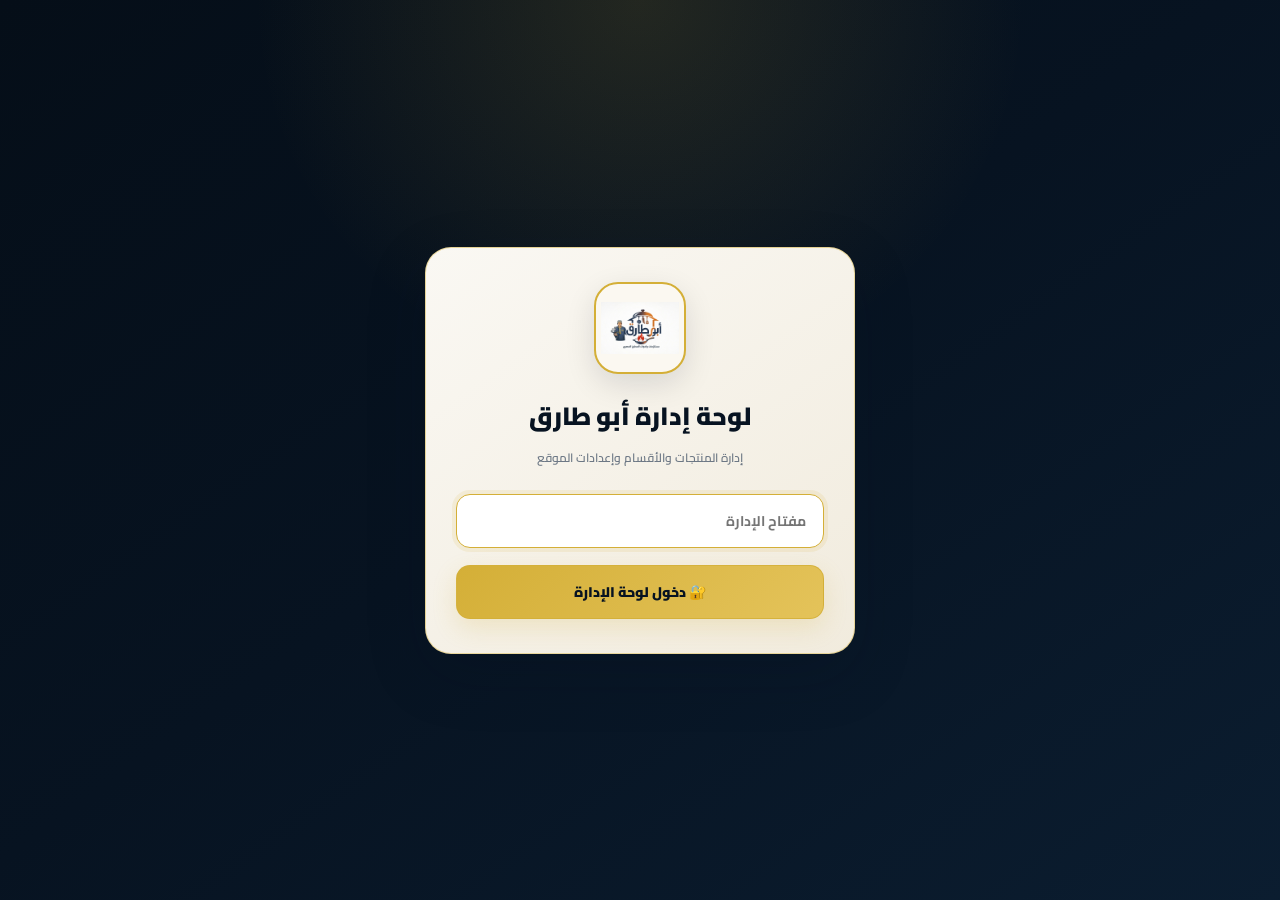
==== commit 30888fb7: "Update admin.html" ====
--- a/admin.html
+++ b/admin.html
@@ -3,28 +3,31 @@
 
 <head>
   <meta charset="utf-8">
-  <meta name="viewport" content="width=device-width,initial-scale=1">
+
+  <meta name="viewport"
+        content="width=device-width,initial-scale=1,viewport-fit=cover">
 
   <meta name="theme-color" content="#071321">
+
   <meta name="robots" content="noindex,nofollow">
 
   <title>لوحة إدارة أبو طارق</title>
 
   <link rel="icon" href="./assets/logo.png">
-  <link rel="apple-touch-icon" href="./assets/logo.png">
 
   <link rel="preconnect" href="https://fonts.googleapis.com">
-  <link rel="preconnect" href="https://fonts.gstatic.com" crossorigin>
-
-  <link
-    href="https://fonts.googleapis.com/css2?family=Cairo:wght@400;500;600;700;800;900&display=swap"
-    rel="stylesheet"
-  >
+
+  <link rel="preconnect"
+        href="https://fonts.gstatic.com"
+        crossorigin>
+
+  <link href="https://fonts.googleapis.com/css2?family=Cairo:wght@400;500;600;700;800;900&display=swap"
+        rel="stylesheet">
 
   <style>
     /* =========================================================
        ABO TAREK ADMIN
-       DARK NAVY LUXURY
+       DARK NAVY LUXURY MASTER UI
        ========================================================= */
 
     :root {
@@ -33,43 +36,46 @@
       --navy-3: #12304a;
       --navy-4: #173b5a;
 
+      --cream: #f6f0e2;
+      --cream-2: #fbf8f1;
+      --cream-3: #ebe3d3;
+
       --gold: #d4af37;
       --gold-2: #e4c35a;
       --gold-3: #f2d98b;
 
-      --cream: #f6f0e2;
-      --cream-2: #fbf8f1;
-      --white: #fffdf8;
-
-      --bg: #f3eee3;
+      --green: #2f9e68;
+      --green-soft: #e8f6ef;
+
+      --red: #c94b4b;
+      --red-soft: #fbeaea;
+
+      --blue: #3977a9;
+      --blue-soft: #eaf3fa;
+
+      --yellow: #b78a1d;
+      --yellow-soft: #fff6d9;
+
+      --text: #182535;
+      --muted: #6d7885;
+
+      --bg: #eee8dc;
       --card: #fffdf8;
 
-      --text: #17202b;
-      --muted: #718096;
-
-      --border: #e5dccb;
-      --border-dark: rgba(212, 175, 55, .25);
-
-      --green: #16855b;
-      --green-soft: #e7f6ef;
-
-      --red: #c94141;
-      --red-soft: #fceaea;
-
-      --blue: #2467a8;
-      --blue-soft: #e9f2fb;
-
-      --yellow: #9b7510;
-      --yellow-soft: #fff5cf;
-
-      --shadow-sm: 0 4px 16px rgba(7, 19, 33, .06);
-      --shadow: 0 10px 35px rgba(7, 19, 33, .09);
-      --shadow-lg: 0 20px 60px rgba(7, 19, 33, .16);
+      --border: rgba(7, 19, 33, .10);
+      --gold-border: rgba(212, 175, 55, .45);
+
+      --shadow:
+        0 12px 35px rgba(7, 19, 33, .08);
+
+      --shadow-heavy:
+        0 20px 60px rgba(7, 19, 33, .18);
 
       --radius: 18px;
       --radius-sm: 12px;
 
-      --container: 1400px;
+      --transition:
+        .22s cubic-bezier(.22,1,.36,1);
     }
 
     * {
@@ -83,11 +89,27 @@
     body {
       margin: 0;
       min-height: 100vh;
+
       background:
-        radial-gradient(circle at 100% 0%, rgba(212,175,55,.08), transparent 28%),
-        linear-gradient(180deg, #f8f4eb 0%, var(--bg) 100%);
+        radial-gradient(
+          circle at 85% 0%,
+          rgba(212,175,55,.08),
+          transparent 28%
+        ),
+        linear-gradient(
+          180deg,
+          #f7f2e8 0%,
+          #eee8dc 100%
+        );
+
       color: var(--text);
-      font-family: "Cairo", Arial, sans-serif;
+
+      font-family:
+        Cairo,
+        Arial,
+        sans-serif;
+
+      font-size: 14px;
     }
 
     button,
@@ -101,8 +123,10 @@
       border: 0;
     }
 
-    img {
-      max-width: 100%;
+    button:disabled {
+      opacity: .55;
+      cursor: not-allowed !important;
+      transform: none !important;
     }
 
     a {
@@ -110,275 +134,354 @@
       text-decoration: none;
     }
 
-    .hidden {
-      display: none !important;
-    }
-
     /* =========================================================
        LOGIN
        ========================================================= */
 
     #loginScreen {
-      min-height: 100vh;
-      display: grid;
-      place-items: center;
-      padding: 24px;
+      position: fixed;
+      inset: 0;
+      z-index: 999999;
+
+      display: flex;
+      align-items: center;
+      justify-content: center;
+
+      padding: 20px;
+
       background:
-        radial-gradient(circle at 15% 20%, rgba(212,175,55,.14), transparent 30%),
-        radial-gradient(circle at 85% 80%, rgba(23,59,90,.55), transparent 35%),
-        linear-gradient(135deg, #050d17, #0b1d30 55%, #071321);
-      position: relative;
-      overflow: hidden;
-    }
-
-    #loginScreen::before {
-      content: "";
-      position: absolute;
-      width: 600px;
-      height: 600px;
-      border: 1px solid rgba(212,175,55,.12);
-      border-radius: 50%;
-      top: -300px;
-      right: -180px;
-    }
-
-    #loginScreen::after {
-      content: "";
-      position: absolute;
-      width: 500px;
-      height: 500px;
-      border: 1px solid rgba(212,175,55,.08);
-      border-radius: 50%;
-      bottom: -300px;
-      left: -150px;
+        radial-gradient(
+          circle at 50% 0%,
+          rgba(212,175,55,.14),
+          transparent 35%
+        ),
+        linear-gradient(
+          145deg,
+          #050e18 0%,
+          #071321 48%,
+          #0b1d30 100%
+        );
     }
 
     .login-card {
-      width: min(440px, 100%);
-      position: relative;
-      z-index: 2;
-      padding: 38px;
-      border-radius: 28px;
-      background: rgba(255, 253, 248, .98);
-      border: 1px solid rgba(212,175,55,.35);
-      box-shadow: var(--shadow-lg);
+      width: min(430px, 100%);
+
+      padding: 34px 30px;
+
+      background:
+        linear-gradient(
+          145deg,
+          rgba(255,253,248,.98),
+          rgba(246,240,226,.98)
+        );
+
+      border: 1px solid var(--gold-border);
+      border-radius: 26px;
+
+      box-shadow: var(--shadow-heavy);
+
       text-align: center;
     }
 
     .login-logo {
       width: 92px;
       height: 92px;
+
+      margin: 0 auto 18px;
+
+      display: flex;
+      align-items: center;
+      justify-content: center;
+
+      background: var(--cream-2);
+
+      border: 2px solid var(--gold);
+      border-radius: 24px;
+
+      box-shadow:
+        0 10px 30px rgba(7,19,33,.12);
+    }
+
+    .login-logo img {
+      width: 78px;
+      height: 78px;
+
       object-fit: contain;
-      display: block;
-      margin: 0 auto 20px;
-      padding: 10px;
-      border-radius: 24px;
-      background: var(--navy);
-      border: 2px solid rgba(212,175,55,.45);
-      box-shadow: 0 12px 30px rgba(7,19,33,.18);
     }
 
     .login-card h1 {
       margin: 0;
+
       color: var(--navy);
-      font-size: 27px;
+
+      font-size: 25px;
       font-weight: 900;
     }
 
     .login-card p {
-      margin: 8px 0 28px;
+      margin: 7px 0 25px;
+
       color: var(--muted);
-      font-size: 13px;
-      line-height: 1.8;
+
+      font-size: 12px;
+      font-weight: 600;
     }
 
     .login-field {
-      text-align: right;
-      margin-bottom: 14px;
-    }
-
-    .login-field label {
-      display: block;
-      margin-bottom: 7px;
-      color: var(--navy);
-      font-size: 13px;
-      font-weight: 800;
+      position: relative;
+      margin-bottom: 13px;
     }
 
     .login-field input {
       width: 100%;
-      height: 52px;
-      padding: 0 16px;
-      border: 1px solid var(--border);
-      border-radius: 13px;
+      height: 54px;
+
+      padding: 0 17px;
+
+      color: var(--navy);
+      background: #fff;
+
+      border: 1px solid rgba(7,19,33,.12);
+      border-radius: 14px;
+
       outline: none;
-      background: #fff;
-      color: var(--text);
-      font-size: 15px;
-      transition: .2s;
+
+      font-size: 14px;
+      font-weight: 700;
+
+      transition: var(--transition);
     }
 
     .login-field input:focus {
       border-color: var(--gold);
-      box-shadow: 0 0 0 4px rgba(212,175,55,.12);
-    }
-
-    .login-btn {
+
+      box-shadow:
+        0 0 0 4px rgba(212,175,55,.12);
+    }
+
+    #loginBtn {
       width: 100%;
       min-height: 54px;
-      margin-top: 8px;
+
+      margin-top: 4px;
+
+      color: var(--navy);
+
+      background:
+        linear-gradient(
+          135deg,
+          var(--gold),
+          var(--gold-2)
+        );
+
+      border: 1px solid rgba(212,175,55,.8);
       border-radius: 14px;
-      background: linear-gradient(135deg, var(--gold), #b88d1b);
-      color: #17130a;
-      font-size: 15px;
+
+      cursor: pointer;
+
+      font-size: 14px;
       font-weight: 900;
-      cursor: pointer;
-      box-shadow: 0 10px 25px rgba(212,175,55,.22);
-      transition: .2s;
-    }
-
-    .login-btn:hover {
-      transform: translateY(-1px);
-      box-shadow: 0 14px 30px rgba(212,175,55,.3);
-    }
-
-    .login-btn:disabled {
-      opacity: .65;
-      cursor: wait;
-      transform: none;
+
+      box-shadow:
+        0 9px 24px rgba(212,175,55,.20);
+
+      transition: var(--transition);
+    }
+
+    #loginBtn:hover {
+      transform: translateY(-2px);
+
+      box-shadow:
+        0 13px 30px rgba(212,175,55,.30);
     }
 
     #loginError {
-      margin-top: 12px;
-      padding: 10px 12px;
-      border-radius: 10px;
+      display: none;
+
+      margin-top: 14px;
+      padding: 11px 13px;
+
+      color: #9b2e2e;
       background: var(--red-soft);
-      color: var(--red);
+
+      border: 1px solid rgba(201,75,75,.18);
+      border-radius: 12px;
+
       font-size: 12px;
       font-weight: 700;
     }
 
     /* =========================================================
-       TOP BAR
+       APP
        ========================================================= */
 
     #app {
+      display: none;
       min-height: 100vh;
     }
+
+    /* =========================================================
+       TOPBAR
+       ========================================================= */
 
     .topbar {
       position: sticky;
       top: 0;
-      z-index: 100;
+      z-index: 500;
+
       min-height: 76px;
-      background: rgba(7,19,33,.97);
-      border-bottom: 1px solid rgba(212,175,55,.22);
-      color: #fff;
-      box-shadow: 0 8px 30px rgba(7,19,33,.18);
-      backdrop-filter: blur(14px);
-    }
-
-    .topbar-inner {
-      width: min(var(--container), calc(100% - 32px));
-      min-height: 76px;
-      margin: auto;
+
       display: flex;
       align-items: center;
-      gap: 18px;
-    }
-
-    .admin-brand {
+      justify-content: space-between;
+
+      gap: 15px;
+
+      padding:
+        10px
+        max(18px, calc((100vw - 1450px) / 2));
+
+      color: var(--cream);
+
+      background:
+        linear-gradient(
+          135deg,
+          #050e18,
+          #071321 55%,
+          #0d263d
+        );
+
+      border-bottom:
+        1px solid rgba(212,175,55,.30);
+
+      box-shadow:
+        0 8px 28px rgba(0,0,0,.18);
+    }
+
+    .brand {
       display: flex;
       align-items: center;
       gap: 12px;
-      min-width: 220px;
-    }
-
-    .admin-brand img {
-      width: 46px;
-      height: 46px;
+
+      min-width: 0;
+    }
+
+    .brand-logo {
+      width: 48px;
+      height: 48px;
+
+      display: flex;
+      align-items: center;
+      justify-content: center;
+
+      flex: 0 0 48px;
+
+      background: var(--cream-2);
+
+      border: 1px solid var(--gold);
+      border-radius: 13px;
+
+      overflow: hidden;
+    }
+
+    .brand-logo img {
+      width: 42px;
+      height: 42px;
       object-fit: contain;
-      padding: 5px;
-      border-radius: 12px;
-      background: #fff;
-      border: 1px solid rgba(212,175,55,.45);
-    }
-
-    .admin-brand strong {
+    }
+
+    .brand-text {
+      min-width: 0;
+    }
+
+    .brand-title {
       display: block;
+
+      color: var(--gold-3);
+
       font-size: 16px;
+      line-height: 1.4;
       font-weight: 900;
     }
 
-    .admin-brand span {
+    .brand-subtitle {
       display: block;
-      margin-top: 1px;
-      color: #c7d0da;
+
+      color: rgba(246,240,226,.62);
+
       font-size: 10px;
-    }
-
-    .topbar-spacer {
-      flex: 1;
-    }
-
-    #syncBadge {
+      font-weight: 600;
+    }
+
+    .topbar-actions {
+      display: flex;
+      align-items: center;
+      gap: 8px;
+
+      flex-wrap: wrap;
+      justify-content: flex-end;
+    }
+
+    .sync-badge {
       display: inline-flex;
       align-items: center;
-      gap: 7px;
-      padding: 7px 11px;
+      gap: 6px;
+
+      min-height: 34px;
+
+      padding: 0 11px;
+
+      color: #dff5e9;
+      background: rgba(47,158,104,.13);
+
+      border: 1px solid rgba(47,158,104,.25);
       border-radius: 999px;
-      background: rgba(255,255,255,.07);
-      border: 1px solid rgba(255,255,255,.1);
-      color: #d9e0e8;
-      font-size: 11px;
+
+      font-size: 10px;
       font-weight: 800;
-      white-space: nowrap;
-    }
-
-    #syncBadge::before {
-      content: "";
-      width: 7px;
-      height: 7px;
-      border-radius: 50%;
-      background: var(--gold);
-      box-shadow: 0 0 0 4px rgba(212,175,55,.12);
-    }
-
-    .topbar-link,
-    .logout-btn {
-      min-height: 40px;
-      padding: 0 14px;
-      border-radius: 10px;
+    }
+
+    .sync-badge.offline {
+      color: #ffe1e1;
+      background: rgba(201,75,75,.13);
+      border-color: rgba(201,75,75,.25);
+    }
+
+    .top-btn {
+      min-height: 38px;
+
       display: inline-flex;
       align-items: center;
       justify-content: center;
       gap: 6px;
-      font-size: 12px;
+
+      padding: 0 13px;
+
+      color: var(--cream);
+
+      background: rgba(255,255,255,.055);
+
+      border: 1px solid rgba(255,255,255,.10);
+      border-radius: 10px;
+
+      cursor: pointer;
+
+      font-size: 11px;
       font-weight: 800;
-      cursor: pointer;
-      transition: .2s;
-    }
-
-    .topbar-link {
-      background: rgba(255,255,255,.07);
-      border: 1px solid rgba(255,255,255,.1);
-      color: #fff;
-    }
-
-    .topbar-link:hover {
-      border-color: rgba(212,175,55,.5);
+
+      transition: var(--transition);
+    }
+
+    .top-btn:hover {
+      background: rgba(212,175,55,.12);
+      border-color: rgba(212,175,55,.40);
       color: var(--gold-3);
     }
 
-    .logout-btn {
-      background: rgba(201,65,65,.12);
-      border: 1px solid rgba(201,65,65,.28);
-      color: #ffb0b0;
-    }
-
-    .logout-btn:hover {
-      background: var(--red);
-      color: #fff;
+    .top-btn.danger:hover {
+      color: #ffdada;
+      background: rgba(201,75,75,.13);
+      border-color: rgba(201,75,75,.35);
     }
 
     /* =========================================================
@@ -388,484 +491,709 @@
     .nav-tabs {
       position: sticky;
       top: 76px;
-      z-index: 90;
-      background: rgba(255,253,248,.96);
-      border-bottom: 1px solid var(--border);
-      box-shadow: 0 4px 18px rgba(7,19,33,.05);
-      backdrop-filter: blur(12px);
-    }
-
-    .nav-tabs-inner {
-      width: min(var(--container), calc(100% - 32px));
-      margin: auto;
+      z-index: 450;
+
       display: flex;
-      gap: 4px;
+      gap: 7px;
+
+      padding:
+        10px
+        max(18px, calc((100vw - 1450px) / 2));
+
       overflow-x: auto;
-      scrollbar-width: none;
-    }
-
-    .nav-tabs-inner::-webkit-scrollbar {
+
+      background:
+        rgba(246,240,226,.95);
+
+      border-bottom:
+        1px solid rgba(7,19,33,.08);
+
+      backdrop-filter: blur(15px);
+      -webkit-backdrop-filter: blur(15px);
+    }
+
+    .nav-tab {
+      min-height: 42px;
+
+      padding: 0 17px;
+
+      white-space: nowrap;
+
+      color: #53606d;
+      background: transparent;
+
+      border: 1px solid transparent;
+      border-radius: 11px;
+
+      cursor: pointer;
+
+      font-size: 12px;
+      font-weight: 800;
+
+      transition: var(--transition);
+    }
+
+    .nav-tab:hover {
+      color: var(--navy);
+      background: rgba(212,175,55,.08);
+    }
+
+    .nav-tab.active {
+      color: var(--navy);
+
+      background:
+        linear-gradient(
+          135deg,
+          var(--gold),
+          var(--gold-2)
+        );
+
+      border-color: var(--gold);
+
+      box-shadow:
+        0 6px 16px rgba(212,175,55,.18);
+    }
+
+    /* =========================================================
+       CONTENT
+       ========================================================= */
+
+    .content {
+      width: min(1450px, calc(100% - 36px));
+
+      margin: 0 auto;
+
+      padding: 26px 0 70px;
+    }
+
+    .page {
       display: none;
     }
 
-    .nav-tab {
-      position: relative;
-      min-height: 54px;
-      padding: 0 19px;
+    .page.active {
+      display: block;
+
+      animation:
+        pageIn .28s ease both;
+    }
+
+    @keyframes pageIn {
+      from {
+        opacity: 0;
+        transform: translateY(8px);
+      }
+
+      to {
+        opacity: 1;
+        transform: translateY(0);
+      }
+    }
+
+    .page-header {
+      display: flex;
+      align-items: flex-end;
+      justify-content: space-between;
+
+      gap: 15px;
+
+      margin-bottom: 22px;
+    }
+
+    .page-header h2 {
+      margin: 0;
+
+      color: var(--navy);
+
+      font-size: 23px;
+      font-weight: 900;
+    }
+
+    .page-header p {
+      margin: 4px 0 0;
+
+      color: var(--muted);
+
+      font-size: 11px;
+      font-weight: 600;
+    }
+
+    /* =========================================================
+       BUTTONS
+       ========================================================= */
+
+    .btn {
+      min-height: 42px;
+
       display: inline-flex;
       align-items: center;
       justify-content: center;
       gap: 7px;
-      background: transparent;
-      color: #687384;
-      font-size: 13px;
-      font-weight: 800;
+
+      padding: 0 15px;
+
+      border-radius: 11px;
+
       cursor: pointer;
-      white-space: nowrap;
-    }
-
-    .nav-tab::after {
+
+      font-size: 12px;
+      font-weight: 900;
+
+      transition: var(--transition);
+    }
+
+    .btn:hover {
+      transform: translateY(-2px);
+    }
+
+    .btn-primary {
+      color: var(--navy);
+
+      background:
+        linear-gradient(
+          135deg,
+          var(--gold),
+          var(--gold-2)
+        );
+
+      border: 1px solid var(--gold);
+
+      box-shadow:
+        0 7px 18px rgba(212,175,55,.17);
+    }
+
+    .btn-primary:hover {
+      box-shadow:
+        0 11px 25px rgba(212,175,55,.28);
+    }
+
+    .btn-dark {
+      color: var(--cream);
+
+      background:
+        linear-gradient(
+          135deg,
+          var(--navy),
+          var(--navy-3)
+        );
+
+      border: 1px solid rgba(7,19,33,.8);
+    }
+
+    .btn-light {
+      color: var(--navy);
+      background: var(--cream-2);
+      border: 1px solid var(--border);
+    }
+
+    .btn-danger {
+      color: #a12d2d;
+      background: var(--red-soft);
+      border: 1px solid rgba(201,75,75,.15);
+    }
+
+    .btn-success {
+      color: #267b51;
+      background: var(--green-soft);
+      border: 1px solid rgba(47,158,104,.15);
+    }
+
+    .btn-small {
+      min-height: 35px;
+      padding: 0 11px;
+
+      font-size: 10px;
+      border-radius: 9px;
+    }
+
+    /* =========================================================
+       DASHBOARD STATS
+       ========================================================= */
+
+    .stats-grid {
+      display: grid;
+
+      grid-template-columns:
+        repeat(4, minmax(0, 1fr));
+
+      gap: 15px;
+
+      margin-bottom: 22px;
+    }
+
+    .stat-card {
+      position: relative;
+
+      min-height: 130px;
+
+      padding: 19px;
+
+      overflow: hidden;
+
+      background:
+        linear-gradient(
+          145deg,
+          rgba(255,253,248,.98),
+          rgba(246,240,226,.92)
+        );
+
+      border: 1px solid var(--border);
+      border-radius: var(--radius);
+
+      box-shadow: var(--shadow);
+    }
+
+    .stat-card::after {
       content: "";
+
       position: absolute;
-      right: 14px;
-      left: 14px;
-      bottom: 0;
-      height: 3px;
-      border-radius: 5px 5px 0 0;
-      background: transparent;
-    }
-
-    .nav-tab:hover {
+
+      width: 90px;
+      height: 90px;
+
+      left: -35px;
+      bottom: -40px;
+
+      background:
+        radial-gradient(
+          circle,
+          rgba(212,175,55,.16),
+          transparent 68%
+        );
+    }
+
+    .stat-icon {
+      width: 39px;
+      height: 39px;
+
+      display: flex;
+      align-items: center;
+      justify-content: center;
+
+      margin-bottom: 10px;
+
       color: var(--navy);
-    }
-
-    .nav-tab.active {
+
+      background:
+        rgba(212,175,55,.14);
+
+      border:
+        1px solid rgba(212,175,55,.25);
+
+      border-radius: 11px;
+
+      font-size: 18px;
+    }
+
+    .stat-label {
+      color: var(--muted);
+
+      font-size: 10px;
+      font-weight: 700;
+    }
+
+    .stat-value {
+      margin-top: 1px;
+
       color: var(--navy);
-    }
-
-    .nav-tab.active::after {
-      background: var(--gold);
+
+      font-size: 27px;
+      line-height: 1.25;
+      font-weight: 900;
     }
 
     /* =========================================================
-       CONTENT
+       CARDS
        ========================================================= */
 
-    .content {
-      width: min(var(--container), calc(100% - 32px));
-      margin: auto;
-      padding: 30px 0 70px;
-    }
-
-    .page {
-      display: none;
-    }
-
-    .page.active {
-      display: block;
-      animation: pageIn .22s ease;
-    }
-
-    @keyframes pageIn {
-      from {
-        opacity: 0;
-        transform: translateY(5px);
-      }
-      to {
-        opacity: 1;
-        transform: translateY(0);
-      }
-    }
-
-    .page-head {
+    .card {
+      background: rgba(255,253,248,.95);
+
+      border:
+        1px solid var(--border);
+
+      border-radius: var(--radius);
+
+      box-shadow: var(--shadow);
+    }
+
+    .card-header {
+      min-height: 60px;
+
       display: flex;
       align-items: center;
       justify-content: space-between;
+
+      gap: 12px;
+
+      padding: 12px 17px;
+
+      border-bottom:
+        1px solid rgba(7,19,33,.07);
+    }
+
+    .card-title {
+      margin: 0;
+
+      color: var(--navy);
+
+      font-size: 14px;
+      font-weight: 900;
+    }
+
+    .card-body {
+      padding: 17px;
+    }
+
+    /* =========================================================
+       QUICK ACTIONS
+       ========================================================= */
+
+    .quick-grid {
+      display: grid;
+
+      grid-template-columns:
+        repeat(4, minmax(0, 1fr));
+
+      gap: 12px;
+    }
+
+    .quick-action {
+      min-height: 100px;
+
+      display: flex;
+      flex-direction: column;
+      align-items: flex-start;
+      justify-content: center;
+
+      padding: 15px;
+
+      text-align: right;
+
+      color: var(--navy);
+      background: var(--cream-2);
+
+      border: 1px solid var(--border);
+      border-radius: 14px;
+
+      cursor: pointer;
+
+      transition: var(--transition);
+    }
+
+    .quick-action:hover {
+      transform: translateY(-3px);
+
+      border-color: var(--gold-border);
+
+      box-shadow:
+        0 10px 25px rgba(7,19,33,.08);
+    }
+
+    .quick-action strong {
+      font-size: 12px;
+      font-weight: 900;
+    }
+
+    .quick-action span {
+      margin-top: 4px;
+
+      color: var(--muted);
+
+      font-size: 10px;
+      font-weight: 600;
+    }
+
+    .quick-icon {
+      margin-bottom: 7px;
+
+      color: var(--gold);
+
+      font-size: 22px;
+    }
+
+    /* =========================================================
+       TOOLBAR
+       ========================================================= */
+
+    .toolbar {
+      display: flex;
+      align-items: center;
+
+      gap: 10px;
+
+      flex-wrap: wrap;
+
+      margin-bottom: 17px;
+    }
+
+    .search-box {
+      position: relative;
+
+      flex: 1 1 260px;
+    }
+
+    .search-box input {
+      width: 100%;
+      height: 44px;
+
+      padding: 0 14px;
+
+      color: var(--navy);
+      background: var(--cream-2);
+
+      border: 1px solid var(--border);
+      border-radius: 11px;
+
+      outline: none;
+
+      font-size: 12px;
+      font-weight: 700;
+    }
+
+    .search-box input:focus {
+      border-color: var(--gold);
+
+      box-shadow:
+        0 0 0 4px rgba(212,175,55,.10);
+    }
+
+    .filters {
+      display: flex;
+      gap: 6px;
+
+      overflow-x: auto;
+    }
+
+    .filter-btn {
+      min-height: 40px;
+
+      padding: 0 12px;
+
+      white-space: nowrap;
+
+      color: var(--muted);
+      background: rgba(255,253,248,.7);
+
+      border: 1px solid var(--border);
+      border-radius: 10px;
+
+      cursor: pointer;
+
+      font-size: 10px;
+      font-weight: 800;
+
+      transition: var(--transition);
+    }
+
+    .filter-btn:hover {
+      color: var(--navy);
+      border-color: var(--gold-border);
+    }
+
+    .filter-btn.active {
+      color: var(--navy);
+      background: rgba(212,175,55,.16);
+      border-color: rgba(212,175,55,.45);
+    }
+
+    /* =========================================================
+       PRODUCTS
+       ========================================================= */
+
+    #productsList {
+      display: grid;
+
+      grid-template-columns:
+        repeat(3, minmax(0, 1fr));
+
       gap: 15px;
-      margin-bottom: 24px;
-    }
-
-    .page-title h2 {
+    }
+
+    .product-admin-card {
+      display: flex;
+      flex-direction: column;
+
+      overflow: hidden;
+
+      background: rgba(255,253,248,.98);
+
+      border:
+        1px solid var(--border);
+
+      border-radius: var(--radius);
+
+      box-shadow: var(--shadow);
+
+      transition: var(--transition);
+    }
+
+    .product-admin-card:hover {
+      transform: translateY(-3px);
+
+      border-color:
+        rgba(212,175,55,.32);
+
+      box-shadow:
+        0 17px 35px rgba(7,19,33,.10);
+    }
+
+    .product-admin-top {
+      display: flex;
+
+      gap: 13px;
+
+      padding: 14px;
+
+      border-bottom:
+        1px solid rgba(7,19,33,.06);
+    }
+
+    .product-admin-image {
+      width: 100px;
+      height: 100px;
+
+      flex: 0 0 100px;
+
+      display: flex;
+      align-items: center;
+      justify-content: center;
+
+      overflow: hidden;
+
+      background:
+        linear-gradient(
+          145deg,
+          #f9f5ec,
+          #ebe3d3
+        );
+
+      border:
+        1px solid rgba(7,19,33,.08);
+
+      border-radius: 14px;
+    }
+
+    .product-admin-image img {
+      width: 100%;
+      height: 100%;
+
+      object-fit: cover;
+    }
+
+    .product-admin-info {
+      min-width: 0;
+      flex: 1;
+    }
+
+    .product-admin-info h3 {
+      margin: 1px 0 5px;
+
+      color: var(--navy);
+
+      font-size: 13px;
+      line-height: 1.6;
+      font-weight: 900;
+    }
+
+    .product-admin-info p {
       margin: 0;
-      color: var(--navy);
-      font-size: 24px;
-      font-weight: 900;
-    }
-
-    .page-title p {
-      margin: 5px 0 0;
+
       color: var(--muted);
-      font-size: 12px;
-    }
-
-    /* =========================================================
-       BUTTONS
-       ========================================================= */
-
-    .btn {
-      min-height: 42px;
-      padding: 0 16px;
-      border-radius: 11px;
+
+      font-size: 10px;
+      line-height: 1.7;
+    }
+
+    .product-id {
+      display: inline-block;
+
+      max-width: 100%;
+
+      margin-top: 6px;
+
+      color: #8b7740;
+
+      font-size: 8px;
+      font-weight: 700;
+
+      overflow: hidden;
+      text-overflow: ellipsis;
+      white-space: nowrap;
+    }
+
+    .badges {
+      display: flex;
+      flex-wrap: wrap;
+
+      gap: 5px;
+
+      margin-top: 8px;
+    }
+
+    .badge {
       display: inline-flex;
       align-items: center;
-      justify-content: center;
-      gap: 7px;
-      font-size: 12px;
+
+      min-height: 23px;
+
+      padding: 0 8px;
+
+      border-radius: 999px;
+
+      font-size: 8px;
       font-weight: 900;
-      cursor: pointer;
-      transition: .2s;
-    }
-
-    .btn:hover {
-      transform: translateY(-1px);
-    }
-
-    .btn-primary {
-      background: linear-gradient(135deg, var(--gold-2), #b88d1b);
-      color: #17130a;
-      box-shadow: 0 7px 18px rgba(212,175,55,.17);
-    }
-
-    .btn-dark {
-      background: var(--navy);
-      color: #fff;
-    }
-
-    .btn-light {
-      background: #fff;
-      color: var(--navy);
-      border: 1px solid var(--border);
-    }
-
-    .btn-danger {
+    }
+
+    .badge-active {
+      color: #27774f;
+      background: var(--green-soft);
+    }
+
+    .badge-hidden {
+      color: #9a3b3b;
       background: var(--red-soft);
-      color: var(--red);
-    }
-
-    .btn-success {
-      background: var(--green-soft);
-      color: var(--green);
-    }
-
-    .btn-small {
-      min-height: 35px;
-      padding: 0 11px;
-      font-size: 11px;
-      border-radius: 9px;
-    }
-
-    /* =========================================================
-       DASHBOARD STATS
-       ========================================================= */
-
-    .stats-grid {
-      display: grid;
-      grid-template-columns: repeat(4, 1fr);
-      gap: 16px;
-      margin-bottom: 24px;
-    }
-
-    .stat-card {
-      position: relative;
-      overflow: hidden;
-      padding: 22px;
-      border-radius: var(--radius);
-      background: var(--card);
-      border: 1px solid var(--border);
-      box-shadow: var(--shadow-sm);
-    }
-
-    .stat-card::after {
-      content: "";
-      position: absolute;
-      width: 90px;
-      height: 90px;
-      border-radius: 50%;
-      left: -35px;
-      bottom: -45px;
-      background: rgba(212,175,55,.07);
-    }
-
-    .stat-label {
-      color: var(--muted);
-      font-size: 11px;
-      font-weight: 800;
-    }
-
-    .stat-value {
-      margin-top: 4px;
-      color: var(--navy);
-      font-size: 30px;
-      font-weight: 900;
-      line-height: 1.2;
-    }
-
-    .stat-icon {
-      position: absolute;
-      left: 18px;
-      top: 18px;
-      width: 38px;
-      height: 38px;
-      display: grid;
-      place-items: center;
-      border-radius: 11px;
-      background: var(--cream);
-      color: var(--gold);
-      font-size: 18px;
-    }
-
-    /* =========================================================
-       CARDS
-       ========================================================= */
-
-    .panel {
-      padding: 22px;
-      border-radius: var(--radius);
-      background: var(--card);
-      border: 1px solid var(--border);
-      box-shadow: var(--shadow-sm);
-    }
-
-    .panel + .panel {
-      margin-top: 18px;
-    }
-
-    .panel-head {
+    }
+
+    .badge-home {
+      color: #73590f;
+      background: rgba(212,175,55,.15);
+    }
+
+    .badge-offer {
+      color: #356d98;
+      background: var(--blue-soft);
+    }
+
+    .product-admin-bottom {
       display: flex;
       align-items: center;
       justify-content: space-between;
-      gap: 12px;
-      margin-bottom: 18px;
-    }
-
-    .panel-head h3 {
-      margin: 0;
+
+      gap: 8px;
+
+      padding: 12px 14px;
+    }
+
+    .product-price {
       color: var(--navy);
-      font-size: 16px;
-      font-weight: 900;
-    }
-
-    .panel-head p {
-      margin: 3px 0 0;
-      color: var(--muted);
-      font-size: 11px;
-    }
-
-    /* =========================================================
-       QUICK ACTIONS
-       ========================================================= */
-
-    .quick-grid {
-      display: grid;
-      grid-template-columns: repeat(4, 1fr);
-      gap: 12px;
-    }
-
-    .quick-btn {
-      min-height: 88px;
-      padding: 15px;
-      text-align: right;
-      border-radius: 14px;
-      background: #fff;
-      border: 1px solid var(--border);
-      cursor: pointer;
-      transition: .2s;
-    }
-
-    .quick-btn:hover {
-      border-color: rgba(212,175,55,.55);
-      transform: translateY(-2px);
-      box-shadow: var(--shadow-sm);
-    }
-
-    .quick-icon {
-      font-size: 21px;
-      margin-bottom: 8px;
-    }
-
-    .quick-btn strong {
-      display: block;
-      color: var(--navy);
-      font-size: 12px;
-      font-weight: 900;
-    }
-
-    .quick-btn span {
-      display: block;
-      margin-top: 2px;
-      color: var(--muted);
-      font-size: 10px;
-    }
-
-    /* =========================================================
-       TOOLBAR
-       ========================================================= */
-
-    .toolbar {
-      display: flex;
-      align-items: center;
-      gap: 10px;
-      flex-wrap: wrap;
-      margin-bottom: 16px;
-    }
-
-    .search-box {
-      flex: 1;
-      min-width: 220px;
-      position: relative;
-    }
-
-    .search-box input {
-      width: 100%;
-      height: 44px;
-      padding: 0 15px;
-      border: 1px solid var(--border);
-      border-radius: 11px;
-      outline: none;
-      background: #fff;
-      color: var(--text);
-      font-size: 12px;
-    }
-
-    .search-box input:focus {
-      border-color: var(--gold);
-      box-shadow: 0 0 0 4px rgba(212,175,55,.1);
-    }
-
-    .filters {
-      display: flex;
-      gap: 6px;
-      overflow-x: auto;
-      padding-bottom: 2px;
-      scrollbar-width: none;
-    }
-
-    .filters::-webkit-scrollbar {
-      display: none;
-    }
-
-    .filter-btn {
-      min-height: 38px;
-      padding: 0 12px;
-      border-radius: 9px;
-      background: #fff;
-      border: 1px solid var(--border);
-      color: var(--muted);
-      font-size: 11px;
-      font-weight: 800;
-      white-space: nowrap;
-      cursor: pointer;
-    }
-
-    .filter-btn.active {
-      background: var(--navy);
-      border-color: var(--navy);
-      color: #fff;
-    }
-
-    /* =========================================================
-       PRODUCT LIST
-       ========================================================= */
-
-    .products-list {
-      display: grid;
-      gap: 10px;
-    }
-
-    .product-row {
-      display: grid;
-      grid-template-columns: 76px 1fr auto;
-      align-items: center;
-      gap: 15px;
-      padding: 13px;
-      border-radius: 14px;
-      background: #fff;
-      border: 1px solid var(--border);
-      transition: .2s;
-    }
-
-    .product-row:hover {
-      border-color: rgba(212,175,55,.45);
-      box-shadow: var(--shadow-sm);
-    }
-
-    .product-thumb {
-      width: 76px;
-      height: 76px;
-      object-fit: cover;
-      border-radius: 11px;
-      background: var(--cream);
-      border: 1px solid var(--border);
-    }
-
-    .product-info {
-      min-width: 0;
-    }
-
-    .product-info h4 {
-      margin: 0;
-      color: var(--navy);
+
       font-size: 14px;
       font-weight: 900;
-      white-space: nowrap;
-      overflow: hidden;
-      text-overflow: ellipsis;
-    }
-
-    .product-meta {
-      display: flex;
-      align-items: center;
-      flex-wrap: wrap;
-      gap: 6px;
-      margin-top: 5px;
-    }
-
-    .tag {
-      display: inline-flex;
-      align-items: center;
-      min-height: 23px;
-      padding: 0 8px;
-      border-radius: 7px;
-      font-size: 9px;
-      font-weight: 900;
-    }
-
-    .tag-category {
-      background: var(--cream);
-      color: var(--navy);
-    }
-
-    .tag-active {
-      background: var(--green-soft);
-      color: var(--green);
-    }
-
-    .tag-hidden {
-      background: var(--red-soft);
-      color: var(--red);
-    }
-
-    .tag-home {
-      background: var(--blue-soft);
-      color: var(--blue);
-    }
-
-    .tag-offer {
-      background: var(--yellow-soft);
-      color: var(--yellow);
-    }
-
-    .product-price {
-      margin-top: 6px;
-      color: var(--gold);
-      font-size: 12px;
-      font-weight: 900;
+    }
+
+    .product-price small {
+      display: block;
+
+      color: var(--muted);
+
+      font-size: 8px;
+      font-weight: 600;
     }
 
     .product-actions {
       display: flex;
-      align-items: center;
-      gap: 6px;
+      gap: 5px;
+
       flex-wrap: wrap;
       justify-content: flex-end;
     }
@@ -874,46 +1202,95 @@
        SECTIONS
        ========================================================= */
 
-    .sections-list {
+    #sectionsList {
       display: grid;
-      gap: 10px;
-    }
-
-    .section-row {
-      display: grid;
-      grid-template-columns: 48px 1fr auto;
+
+      grid-template-columns:
+        repeat(3, minmax(0, 1fr));
+
+      gap: 13px;
+    }
+
+    .section-card {
+      display: flex;
       align-items: center;
-      gap: 13px;
+
+      gap: 12px;
+
       padding: 14px;
-      border-radius: 14px;
-      background: #fff;
-      border: 1px solid var(--border);
+
+      background: rgba(255,253,248,.98);
+
+      border:
+        1px solid var(--border);
+
+      border-radius: 15px;
+
+      box-shadow: var(--shadow);
+
+      transition: var(--transition);
+    }
+
+    .section-card:hover {
+      transform: translateY(-2px);
+      border-color: var(--gold-border);
     }
 
     .section-order {
-      width: 40px;
-      height: 40px;
-      display: grid;
-      place-items: center;
+      width: 34px;
+      height: 34px;
+
+      flex: 0 0 34px;
+
+      display: flex;
+      align-items: center;
+      justify-content: center;
+
+      color: var(--navy);
+
+      background:
+        rgba(212,175,55,.13);
+
+      border:
+        1px solid rgba(212,175,55,.25);
+
       border-radius: 10px;
-      background: var(--cream);
-      color: var(--gold);
+
+      font-size: 11px;
       font-weight: 900;
-      font-size: 14px;
+    }
+
+    .section-info {
+      min-width: 0;
+      flex: 1;
     }
 
     .section-info strong {
       display: block;
+
       color: var(--navy);
-      font-size: 14px;
+
+      font-size: 12px;
       font-weight: 900;
     }
 
     .section-info span {
       display: block;
-      margin-top: 3px;
+
+      margin-top: 2px;
+
       color: var(--muted);
-      font-size: 10px;
+
+      font-size: 9px;
+      font-weight: 600;
+    }
+
+    .section-actions {
+      display: flex;
+      gap: 4px;
+
+      flex-wrap: wrap;
+      justify-content: flex-end;
     }
 
     /* =========================================================
@@ -922,39 +1299,56 @@
 
     .settings-grid {
       display: grid;
-      grid-template-columns: repeat(2, 1fr);
-      gap: 16px;
-    }
-
-    .settings-section {
-      padding: 20px;
-      border-radius: 16px;
-      background: #fff;
-      border: 1px solid var(--border);
-    }
-
-    .settings-section.full {
+
+      grid-template-columns:
+        repeat(2, minmax(0, 1fr));
+
+      gap: 15px;
+    }
+
+    .settings-card {
+      padding: 19px;
+
+      background:
+        rgba(255,253,248,.97);
+
+      border:
+        1px solid var(--border);
+
+      border-radius: var(--radius);
+
+      box-shadow: var(--shadow);
+    }
+
+    .settings-card.full {
       grid-column: 1 / -1;
     }
 
-    .settings-section h3 {
+    .settings-card h3 {
       margin: 0 0 4px;
+
       color: var(--navy);
-      font-size: 15px;
+
+      font-size: 14px;
       font-weight: 900;
     }
 
-    .settings-section > p {
-      margin: 0 0 18px;
+    .settings-card > p {
+      margin: 0 0 17px;
+
       color: var(--muted);
+
       font-size: 10px;
-      line-height: 1.8;
-    }
-
-    .fields-grid {
+      font-weight: 600;
+    }
+
+    .settings-fields {
       display: grid;
-      grid-template-columns: repeat(2, 1fr);
-      gap: 13px;
+
+      grid-template-columns:
+        repeat(2, minmax(0, 1fr));
+
+      gap: 12px;
     }
 
     .field {
@@ -967,208 +1361,281 @@
 
     .field label {
       display: block;
-      margin-bottom: 6px;
+
+      margin-bottom: 5px;
+
       color: var(--navy);
-      font-size: 11px;
-      font-weight: 800;
+
+      font-size: 10px;
+      font-weight: 900;
     }
 
     .field input,
     .field textarea,
     .field select {
       width: 100%;
+
       min-height: 43px;
+
       padding: 9px 12px;
-      border: 1px solid var(--border);
+
+      color: var(--navy);
+      background: var(--cream-2);
+
+      border:
+        1px solid rgba(7,19,33,.11);
+
       border-radius: 10px;
+
       outline: none;
-      background: #fff;
-      color: var(--text);
-      font-size: 12px;
+
+      font-size: 11px;
+      font-weight: 700;
+
+      transition: var(--transition);
     }
 
     .field textarea {
-      min-height: 90px;
+      min-height: 95px;
       resize: vertical;
-      line-height: 1.8;
     }
 
     .field input:focus,
     .field textarea:focus,
     .field select:focus {
       border-color: var(--gold);
-      box-shadow: 0 0 0 4px rgba(212,175,55,.09);
+
+      box-shadow:
+        0 0 0 4px rgba(212,175,55,.09);
+    }
+
+    .field-hint {
+      display: block;
+
+      margin-top: 4px;
+
+      color: #8a929b;
+
+      font-size: 8px;
+      font-weight: 600;
     }
 
     .settings-actions {
       display: flex;
-      justify-content: flex-start;
-      margin-top: 18px;
-    }
-
-    .security-warning {
-      padding: 12px 14px;
-      margin-top: 14px;
-      border-radius: 11px;
-      background: var(--yellow-soft);
-      color: #705500;
-      font-size: 10px;
-      line-height: 1.8;
-      font-weight: 700;
+      justify-content: flex-end;
+
+      gap: 8px;
+
+      margin-top: 16px;
     }
 
     /* =========================================================
-       SITE IMAGE CONTROL
+       IMAGE SETTINGS
        ========================================================= */
 
-    .image-settings {
+    .image-settings-grid {
       display: grid;
-      grid-template-columns: repeat(2, 1fr);
+
+      grid-template-columns:
+        repeat(2, minmax(0, 1fr));
+
       gap: 14px;
     }
 
-    .image-setting-card {
+    .image-setting {
       padding: 14px;
+
+      background: var(--cream-2);
+
+      border:
+        1px solid rgba(7,19,33,.08);
+
       border-radius: 14px;
-      background: var(--cream-2);
-      border: 1px solid var(--border);
-    }
-
-    .image-setting-card h4 {
-      margin: 0 0 8px;
+    }
+
+    .image-setting-title {
+      margin-bottom: 10px;
+
       color: var(--navy);
-      font-size: 12px;
+
+      font-size: 11px;
       font-weight: 900;
     }
 
-    .site-image-preview {
+    .image-setting-preview {
       width: 100%;
-      height: 150px;
-      object-fit: cover;
-      display: block;
-      margin-bottom: 10px;
-      border-radius: 11px;
-      background: var(--navy);
-      border: 1px solid var(--border);
-    }
-
-    .site-image-preview.logo-preview {
-      object-fit: contain;
-      background: var(--navy);
-      padding: 15px;
-    }
-
-    .image-upload-row {
+      height: 145px;
+
       display: flex;
-      gap: 7px;
-      align-items: center;
-    }
-
-    .image-upload-row input[type="file"] {
-      display: none;
-    }
-
-    .upload-label {
-      min-height: 38px;
-      padding: 0 12px;
-      border-radius: 9px;
-      display: inline-flex;
       align-items: center;
       justify-content: center;
-      background: var(--navy);
-      color: #fff;
-      font-size: 10px;
-      font-weight: 900;
-      cursor: pointer;
-    }
-
-    .image-url-input {
-      flex: 1;
-      min-width: 0;
-      height: 38px;
-      padding: 0 10px;
-      border: 1px solid var(--border);
-      border-radius: 9px;
-      outline: none;
-      font-size: 10px;
-      direction: ltr;
+
+      overflow: hidden;
+
+      margin-bottom: 9px;
+
+      background:
+        linear-gradient(
+          145deg,
+          #e8e0d1,
+          #f8f3e8
+        );
+
+      border:
+        1px solid rgba(7,19,33,.08);
+
+      border-radius: 12px;
+    }
+
+    .image-setting-preview img {
+      width: 100%;
+      height: 100%;
+
+      object-fit: cover;
     }
 
     /* =========================================================
-       PRODUCT MODAL
+       MODALS
        ========================================================= */
 
     .modal {
       position: fixed;
       inset: 0;
-      z-index: 500;
+      z-index: 10000;
+
       display: none;
       align-items: center;
       justify-content: center;
-      padding: 18px;
-      background: rgba(4,11,19,.72);
+
+      padding: 20px;
+
+      background:
+        rgba(3,9,15,.70);
+
       backdrop-filter: blur(8px);
-    }
-
-    .modal.open {
+      -webkit-backdrop-filter: blur(8px);
+    }
+
+    .modal.show {
       display: flex;
-    }
-
-    .modal-dialog {
-      width: min(820px, 100%);
-      max-height: min(900px, calc(100vh - 30px));
-      overflow: auto;
+
+      animation:
+        modalFade .22s ease both;
+    }
+
+    @keyframes modalFade {
+      from {
+        opacity: 0;
+      }
+
+      to {
+        opacity: 1;
+      }
+    }
+
+    .modal-card {
+      width: min(760px, 100%);
+      max-height: calc(100vh - 40px);
+
+      overflow-y: auto;
+
+      background: var(--cream-2);
+
+      border:
+        1px solid var(--gold-border);
+
       border-radius: 22px;
-      background: var(--cream-2);
-      border: 1px solid rgba(212,175,55,.35);
-      box-shadow: var(--shadow-lg);
-    }
-
-    .modal-head {
+
+      box-shadow: var(--shadow-heavy);
+
+      animation:
+        modalIn .25s cubic-bezier(.22,1,.36,1) both;
+    }
+
+    @keyframes modalIn {
+      from {
+        opacity: 0;
+        transform: translateY(15px) scale(.98);
+      }
+
+      to {
+        opacity: 1;
+        transform: translateY(0) scale(1);
+      }
+    }
+
+    .modal-header {
       position: sticky;
       top: 0;
       z-index: 2;
+
       min-height: 62px;
-      padding: 0 20px;
+
       display: flex;
       align-items: center;
       justify-content: space-between;
-      background: rgba(255,253,248,.97);
-      border-bottom: 1px solid var(--border);
-      backdrop-filter: blur(12px);
-    }
-
-    .modal-head h3 {
+
+      padding: 11px 17px;
+
+      color: var(--cream);
+
+      background:
+        linear-gradient(
+          135deg,
+          var(--navy),
+          var(--navy-3)
+        );
+
+      border-bottom:
+        1px solid rgba(212,175,55,.30);
+    }
+
+    .modal-header h3 {
       margin: 0;
-      color: var(--navy);
-      font-size: 16px;
+
+      color: var(--gold-3);
+
+      font-size: 15px;
       font-weight: 900;
     }
 
     .modal-close {
       width: 36px;
       height: 36px;
-      border-radius: 9px;
-      background: var(--red-soft);
-      color: var(--red);
-      font-size: 20px;
+
+      display: flex;
+      align-items: center;
+      justify-content: center;
+
+      color: var(--cream);
+
+      background:
+        rgba(255,255,255,.06);
+
+      border:
+        1px solid rgba(255,255,255,.10);
+
+      border-radius: 10px;
+
       cursor: pointer;
+
+      font-size: 21px;
     }
 
     .modal-body {
-      padding: 20px;
+      padding: 19px;
     }
 
     .modal-footer {
-      position: sticky;
-      bottom: 0;
-      padding: 13px 20px;
       display: flex;
-      justify-content: flex-start;
+      justify-content: flex-end;
+
       gap: 8px;
-      background: rgba(255,253,248,.97);
-      border-top: 1px solid var(--border);
-      backdrop-filter: blur(12px);
+
+      padding: 14px 19px;
+
+      border-top:
+        1px solid rgba(7,19,33,.07);
     }
 
     /* =========================================================
@@ -1177,160 +1644,291 @@
 
     .form-grid {
       display: grid;
-      grid-template-columns: repeat(2, 1fr);
-      gap: 14px;
-    }
-
-    .form-section {
+
+      grid-template-columns:
+        repeat(2, minmax(0, 1fr));
+
+      gap: 13px;
+    }
+
+    .form-group {
+      min-width: 0;
+    }
+
+    .form-group.full {
       grid-column: 1 / -1;
-      padding: 16px;
+    }
+
+    .form-group label {
+      display: block;
+
+      margin-bottom: 5px;
+
+      color: var(--navy);
+
+      font-size: 10px;
+      font-weight: 900;
+    }
+
+    .form-group input,
+    .form-group textarea,
+    .form-group select {
+      width: 100%;
+
+      min-height: 43px;
+
+      padding: 9px 12px;
+
+      color: var(--navy);
+      background: #fff;
+
+      border:
+        1px solid rgba(7,19,33,.12);
+
+      border-radius: 10px;
+
+      outline: none;
+
+      font-size: 11px;
+      font-weight: 700;
+    }
+
+    .form-group textarea {
+      min-height: 105px;
+      resize: vertical;
+    }
+
+    .form-group input:focus,
+    .form-group textarea:focus,
+    .form-group select:focus {
+      border-color: var(--gold);
+
+      box-shadow:
+        0 0 0 4px rgba(212,175,55,.09);
+    }
+
+    /* =========================================================
+       IMAGE UPLOAD
+       ========================================================= */
+
+    .image-upload-box {
+      padding: 13px;
+
+      background:
+        #fff;
+
+      border:
+        1px dashed rgba(7,19,33,.20);
+
+      border-radius: 13px;
+    }
+
+    .main-image-preview {
+      width: 180px;
+      height: 180px;
+
+      display: flex;
+      align-items: center;
+      justify-content: center;
+
+      overflow: hidden;
+
+      margin-bottom: 11px;
+
+      background:
+        linear-gradient(
+          145deg,
+          #f1eadc,
+          #fffdf8
+        );
+
+      border:
+        1px solid rgba(7,19,33,.08);
+
       border-radius: 14px;
-      background: #fff;
-      border: 1px solid var(--border);
-    }
-
-    .form-section h4 {
-      margin: 0 0 13px;
+    }
+
+    .main-image-preview img {
+      width: 100%;
+      height: 100%;
+
+      object-fit: contain;
+    }
+
+    .file-input {
+      width: 100%;
+
+      padding: 9px;
+
       color: var(--navy);
-      font-size: 13px;
-      font-weight: 900;
-    }
-
-    .main-image-box {
-      display: grid;
-      grid-template-columns: 150px 1fr;
-      gap: 15px;
-      align-items: center;
-    }
-
-    .main-image-preview {
-      width: 150px;
-      height: 150px;
-      object-fit: cover;
-      border-radius: 13px;
       background: var(--cream);
-      border: 1px solid var(--border);
-    }
-
-    .upload-box {
-      padding: 15px;
-      border: 1px dashed #cdbf9e;
-      border-radius: 12px;
-      background: #fcfaf4;
-    }
-
-    .upload-box p {
-      margin: 0 0 10px;
+
+      border:
+        1px solid rgba(7,19,33,.08);
+
+      border-radius: 10px;
+
+      font-size: 10px;
+      font-weight: 700;
+    }
+
+    .upload-status {
+      min-height: 18px;
+
+      margin-top: 6px;
+
       color: var(--muted);
-      font-size: 10px;
-      line-height: 1.8;
-    }
-
-    .upload-box input[type="file"] {
-      width: 100%;
-      font-size: 10px;
-    }
-
-    #uploadStatus {
-      margin-top: 7px;
-      color: var(--muted);
-      font-size: 10px;
+
+      font-size: 9px;
+      font-weight: 700;
     }
 
     .images-grid {
       display: grid;
-      grid-template-columns: repeat(5, 1fr);
+
+      grid-template-columns:
+        repeat(5, minmax(0, 1fr));
+
       gap: 8px;
-      margin-top: 12px;
-    }
-
-    .image-item {
+
+      margin-top: 10px;
+    }
+
+    .image-thumb {
       position: relative;
+
       aspect-ratio: 1;
-      border-radius: 9px;
+
       overflow: hidden;
-      border: 1px solid var(--border);
+
       background: var(--cream);
-    }
-
-    .image-item img {
+
+      border:
+        1px solid rgba(7,19,33,.09);
+
+      border-radius: 10px;
+    }
+
+    .image-thumb img {
       width: 100%;
       height: 100%;
+
       object-fit: cover;
     }
 
-    .image-remove {
+    .image-thumb button {
       position: absolute;
+
       top: 4px;
       left: 4px;
-      width: 24px;
-      height: 24px;
+
+      width: 23px;
+      height: 23px;
+
+      display: flex;
+      align-items: center;
+      justify-content: center;
+
+      color: #fff;
+      background: rgba(0,0,0,.65);
+
       border-radius: 7px;
-      background: rgba(201,65,65,.92);
-      color: #fff;
+
       cursor: pointer;
+
       font-size: 14px;
-      line-height: 1;
-    }
-
-    .price-fields {
-      display: grid;
-      grid-template-columns: repeat(3, 1fr);
-      gap: 10px;
-    }
-
-    .price-field {
-      position: relative;
-    }
-
-    .price-field input {
-      padding-left: 42px;
-    }
-
-    .price-currency {
-      position: absolute;
-      left: 11px;
-      bottom: 11px;
-      color: var(--muted);
-      font-size: 10px;
-      font-weight: 800;
-    }
+    }
+
+    /* =========================================================
+       TOGGLES
+       ========================================================= */
 
     .toggle-grid {
       display: grid;
-      grid-template-columns: repeat(3, 1fr);
-      gap: 10px;
-    }
-
-    .toggle-card {
-      min-height: 58px;
-      padding: 10px 12px;
+
+      grid-template-columns:
+        repeat(3, minmax(0, 1fr));
+
+      gap: 9px;
+
+      margin-top: 2px;
+    }
+
+    .toggle {
+      position: relative;
+
       display: flex;
       align-items: center;
       gap: 9px;
+
+      min-height: 48px;
+
+      padding: 8px 10px;
+
+      background: #fff;
+
+      border:
+        1px solid rgba(7,19,33,.08);
+
       border-radius: 11px;
-      background: var(--cream-2);
-      border: 1px solid var(--border);
+
       cursor: pointer;
     }
 
-    .toggle-card input {
-      width: 18px;
-      height: 18px;
-      accent-color: var(--gold);
-    }
-
-    .toggle-card strong {
+    .toggle input {
+      position: absolute;
+      opacity: 0;
+      pointer-events: none;
+    }
+
+    .toggle-switch {
+      position: relative;
+
+      width: 39px;
+      height: 22px;
+
+      flex: 0 0 39px;
+
+      background: #d4d8dc;
+
+      border-radius: 999px;
+
+      transition: var(--transition);
+    }
+
+    .toggle-switch::after {
+      content: "";
+
+      position: absolute;
+
+      top: 3px;
+      right: 3px;
+
+      width: 16px;
+      height: 16px;
+
+      background: #fff;
+
+      border-radius: 50%;
+
+      box-shadow: 0 2px 5px rgba(0,0,0,.15);
+
+      transition: var(--transition);
+    }
+
+    .toggle input:checked + .toggle-switch {
+      background: var(--gold);
+    }
+
+    .toggle input:checked + .toggle-switch::after {
+      right: 20px;
+    }
+
+    .toggle-text {
       color: var(--navy);
-      font-size: 11px;
+
+      font-size: 9px;
       font-weight: 900;
-    }
-
-    .toggle-card span {
-      display: block;
-      margin-top: 1px;
-      color: var(--muted);
-      font-size: 9px;
     }
 
     /* =========================================================
@@ -1338,29 +1936,83 @@
        ========================================================= */
 
     .empty-state {
+      grid-column: 1 / -1;
+
       padding: 45px 20px;
+
       text-align: center;
-      border-radius: 15px;
-      border: 1px dashed #cdbf9e;
-      background: #fcfaf4;
-    }
-
-    .empty-state .icon {
-      font-size: 34px;
+
+      color: var(--muted);
+
+      background:
+        rgba(255,253,248,.7);
+
+      border:
+        1px dashed rgba(7,19,33,.13);
+
+      border-radius: var(--radius);
+    }
+
+    .empty-icon {
       margin-bottom: 7px;
+
+      color: var(--gold);
+
+      font-size: 30px;
     }
 
     .empty-state strong {
       display: block;
+
       color: var(--navy);
-      font-size: 14px;
+
+      font-size: 13px;
+      font-weight: 900;
     }
 
     .empty-state span {
       display: block;
+
       margin-top: 4px;
+
+      font-size: 10px;
+    }
+
+    .loading {
+      display: flex;
+      align-items: center;
+      justify-content: center;
+
+      min-height: 180px;
+
       color: var(--muted);
-      font-size: 10px;
+
+      font-size: 11px;
+      font-weight: 800;
+    }
+
+    .spinner {
+      width: 22px;
+      height: 22px;
+
+      margin-left: 9px;
+
+      border:
+        3px solid rgba(212,175,55,.20);
+
+      border-top-color:
+        var(--gold);
+
+      border-radius: 50%;
+
+      animation:
+        spin .8s linear infinite;
+    }
+
+    @keyframes spin {
+      to {
+        transform: rotate(360deg);
+      }
     }
 
     /* =========================================================
@@ -1369,32 +2021,59 @@
 
     #toastContainer {
       position: fixed;
-      left: 20px;
-      bottom: 20px;
-      z-index: 1000;
-      display: grid;
+
+      left: 18px;
+      bottom: 18px;
+
+      z-index: 999999;
+
+      display: flex;
+      flex-direction: column;
       gap: 8px;
-      width: min(360px, calc(100% - 40px));
+
+      width: min(360px, calc(100vw - 36px));
     }
 
     .toast {
-      padding: 13px 15px;
+      display: flex;
+      align-items: center;
+
+      gap: 9px;
+
+      padding: 12px 14px;
+
+      color: var(--cream);
+
+      background:
+        linear-gradient(
+          135deg,
+          var(--navy),
+          var(--navy-3)
+        );
+
+      border:
+        1px solid rgba(212,175,55,.35);
+
       border-radius: 12px;
-      background: var(--navy);
-      color: #fff;
-      border: 1px solid rgba(212,175,55,.28);
-      box-shadow: var(--shadow-lg);
-      font-size: 11px;
+
+      box-shadow:
+        0 15px 35px rgba(7,19,33,.22);
+
+      font-size: 10px;
       font-weight: 800;
-      animation: toastIn .22s ease;
+
+      animation:
+        toastIn .25s ease both;
     }
 
     .toast.success {
-      border-right: 4px solid var(--green);
+      border-color:
+        rgba(47,158,104,.45);
     }
 
     .toast.error {
-      border-right: 4px solid var(--red);
+      border-color:
+        rgba(201,75,75,.45);
     }
 
     @keyframes toastIn {
@@ -1402,6 +2081,7 @@
         opacity: 0;
         transform: translateY(10px);
       }
+
       to {
         opacity: 1;
         transform: translateY(0);
@@ -1413,200 +2093,266 @@
        ========================================================= */
 
     @media (max-width: 1100px) {
+
+      #productsList {
+        grid-template-columns:
+          repeat(2, minmax(0,1fr));
+      }
+
+      #sectionsList {
+        grid-template-columns:
+          repeat(2, minmax(0,1fr));
+      }
+
       .stats-grid {
-        grid-template-columns: repeat(2, 1fr);
+        grid-template-columns:
+          repeat(2, minmax(0,1fr));
       }
 
       .quick-grid {
-        grid-template-columns: repeat(2, 1fr);
+        grid-template-columns:
+          repeat(2, minmax(0,1fr));
+      }
+    }
+
+    @media (max-width: 800px) {
+
+      .topbar {
+        min-height: auto;
+
+        padding: 9px 12px;
+      }
+
+      .topbar-actions {
+        gap: 5px;
+      }
+
+      .top-btn {
+        padding: 0 9px;
+      }
+
+      .nav-tabs {
+        top: 68px;
+
+        padding:
+          8px 12px;
+      }
+
+      .content {
+        width: min(
+          100% - 24px,
+          700px
+        );
+
+        padding-top: 18px;
       }
 
       .settings-grid {
         grid-template-columns: 1fr;
       }
 
-      .settings-section.full {
+      .settings-card.full {
         grid-column: auto;
       }
-    }
-
-    @media (max-width: 800px) {
-      .topbar-inner {
-        width: calc(100% - 20px);
-      }
-
-      .admin-brand {
-        min-width: 0;
-      }
-
-      .admin-brand span,
-      .topbar-link {
+
+      .image-settings-grid {
+        grid-template-columns: 1fr;
+      }
+    }
+
+    @media (max-width: 650px) {
+
+      body {
+        font-size: 13px;
+      }
+
+      .brand-text {
         display: none;
       }
 
-      .content {
-        width: calc(100% - 20px);
-        padding-top: 20px;
-      }
-
-      .nav-tabs-inner {
-        width: calc(100% - 20px);
-      }
-
-      .nav-tab {
-        padding: 0 14px;
-      }
-
-      .product-row {
-        grid-template-columns: 60px 1fr;
-      }
-
-      .product-thumb {
-        width: 60px;
-        height: 60px;
-      }
-
-      .product-actions {
-        grid-column: 1 / -1;
-        justify-content: flex-start;
-      }
-
-      .main-image-box {
+      .brand-logo {
+        width: 43px;
+        height: 43px;
+        flex-basis: 43px;
+      }
+
+      .brand-logo img {
+        width: 38px;
+        height: 38px;
+      }
+
+      .sync-badge {
+        display: none;
+      }
+
+      .top-btn {
+        min-height: 35px;
+        font-size: 9px;
+      }
+
+      .page-header {
+        align-items: stretch;
+        flex-direction: column;
+      }
+
+      .page-header .btn {
+        width: 100%;
+      }
+
+      .stats-grid {
+        grid-template-columns:
+          repeat(2, minmax(0,1fr));
+
+        gap: 9px;
+      }
+
+      .stat-card {
+        min-height: 115px;
+        padding: 14px;
+      }
+
+      .stat-value {
+        font-size: 23px;
+      }
+
+      .quick-grid {
+        grid-template-columns:
+          repeat(2, minmax(0,1fr));
+
+        gap: 8px;
+      }
+
+      #productsList,
+      #sectionsList {
         grid-template-columns: 1fr;
       }
 
-      .main-image-preview {
-        width: 130px;
-        height: 130px;
-      }
-
-      .image-settings {
+      .settings-fields,
+      .form-grid {
         grid-template-columns: 1fr;
+      }
+
+      .field.full,
+      .form-group.full {
+        grid-column: auto;
       }
 
       .toggle-grid {
         grid-template-columns: 1fr;
       }
-    }
-
-    @media (max-width: 600px) {
-      .topbar {
-        position: relative;
-      }
-
-      .nav-tabs {
-        top: 0;
-      }
-
-      .topbar-inner {
-        min-height: 66px;
-      }
-
-      .admin-brand img {
-        width: 40px;
-        height: 40px;
-      }
-
-      .admin-brand strong {
-        font-size: 13px;
-      }
-
-      #syncBadge {
-        margin-right: auto;
-        font-size: 9px;
-      }
-
-      .stats-grid {
-        grid-template-columns: repeat(2, 1fr);
-        gap: 9px;
-      }
-
-      .stat-card {
-        padding: 15px;
-      }
-
-      .stat-value {
-        font-size: 24px;
-      }
-
-      .stat-icon {
-        display: none;
-      }
-
-      .quick-grid {
-        grid-template-columns: 1fr 1fr;
-        gap: 8px;
-      }
-
-      .quick-btn {
-        min-height: 78px;
-        padding: 12px;
-      }
-
-      .page-head {
+
+      .images-grid {
+        grid-template-columns:
+          repeat(4, minmax(0,1fr));
+      }
+
+      .modal {
+        padding: 8px;
+      }
+
+      .modal-card {
+        max-height: calc(100vh - 16px);
+        border-radius: 18px;
+      }
+
+      .modal-body {
+        padding: 14px;
+      }
+
+      .modal-footer {
+        padding: 12px 14px;
+      }
+
+      .product-admin-top {
+        padding: 11px;
+      }
+
+      .product-admin-image {
+        width: 82px;
+        height: 82px;
+        flex-basis: 82px;
+      }
+
+      .product-admin-bottom {
         align-items: flex-start;
         flex-direction: column;
       }
 
-      .page-head .btn {
+      .product-actions {
         width: 100%;
-      }
-
-      .toolbar {
-        display: block;
-      }
-
-      .search-box {
-        margin-bottom: 9px;
-      }
-
-      .panel {
-        padding: 14px;
-      }
-
-      .fields-grid,
-      .form-grid {
-        grid-template-columns: 1fr;
-      }
-
-      .field.full {
-        grid-column: auto;
-      }
-
-      .price-fields {
-        grid-template-columns: 1fr;
-      }
-
-      .images-grid {
-        grid-template-columns: repeat(4, 1fr);
-      }
+        justify-content: flex-start;
+      }
+
+      .product-actions .btn {
+        flex: 1;
+      }
+
+      .section-card {
+        align-items: flex-start;
+      }
+    }
+
+    @media (max-width: 430px) {
 
       .login-card {
         padding: 28px 20px;
       }
-    }
-
-    @media (max-width: 400px) {
+
+      .content {
+        width: calc(100% - 18px);
+      }
+
       .stats-grid {
-        grid-template-columns: 1fr;
-      }
-
-      .quick-grid {
-        grid-template-columns: 1fr;
+        gap: 7px;
+      }
+
+      .stat-card {
+        min-height: 108px;
+        padding: 11px;
+      }
+
+      .stat-icon {
+        width: 34px;
+        height: 34px;
+        margin-bottom: 6px;
+      }
+
+      .stat-value {
+        font-size: 21px;
+      }
+
+      .quick-action {
+        min-height: 90px;
+        padding: 11px;
+      }
+
+      .filters {
+        width: 100%;
+      }
+
+      .filter-btn {
+        flex: 0 0 auto;
       }
 
       .images-grid {
-        grid-template-columns: repeat(3, 1fr);
+        grid-template-columns:
+          repeat(3, minmax(0,1fr));
+      }
+
+      .main-image-preview {
+        width: 145px;
+        height: 145px;
       }
     }
 
     @media (prefers-reduced-motion: reduce) {
+
       *,
       *::before,
       *::after {
+        scroll-behavior: auto !important;
         animation-duration: .01ms !important;
         transition-duration: .01ms !important;
-        scroll-behavior: auto !important;
       }
     }
   </style>
@@ -1614,99 +2360,98 @@
 
 <body>
 
-  <!-- =========================================================
+  <!-- =======================================================
        LOGIN
-       ========================================================= -->
+       ======================================================= -->
 
   <section id="loginScreen">
+
     <div class="login-card">
 
-      <img
-        class="login-logo"
-        src="./assets/logo.png"
-        alt="أبو طارق"
-        onerror="this.style.display='none'"
-      >
+      <div class="login-logo">
+        <img
+          src="./assets/logo.png"
+          alt="أبو طارق">
+      </div>
 
       <h1>لوحة إدارة أبو طارق</h1>
 
       <p>
-        إدارة المنتجات والأقسام والأسعار وإعدادات الموقع
+        إدارة المنتجات والأقسام وإعدادات الموقع
       </p>
 
       <div class="login-field">
-        <label for="adminKey">مفتاح الإدارة</label>
-
         <input
           id="adminKey"
           type="password"
           autocomplete="current-password"
-          placeholder="أدخل مفتاح الإدارة"
-        >
+          placeholder="مفتاح الإدارة">
       </div>
 
       <button
         id="loginBtn"
-        class="login-btn"
-        type="button"
-      >
-        دخول لوحة الإدارة
+        type="button">
+        🔐 دخول لوحة الإدارة
       </button>
 
-      <div id="loginError" class="hidden"></div>
+      <div id="loginError"></div>
 
     </div>
+
   </section>
 
 
-  <!-- =========================================================
-       APP
-       ========================================================= -->
-
-  <main id="app" class="hidden">
-
-    <!-- TOP BAR -->
+  <!-- =======================================================
+       APPLICATION
+       ======================================================= -->
+
+  <div id="app">
+
+    <!-- TOPBAR -->
+
     <header class="topbar">
 
-      <div class="topbar-inner">
+      <div class="brand">
+
+        <div class="brand-logo">
+          <img
+            src="./assets/logo.png"
+            alt="أبو طارق">
+        </div>
+
+        <div class="brand-text">
+          <span class="brand-title">
+            أبو طارق
+          </span>
+
+          <span class="brand-subtitle">
+            لوحة الإدارة والتحكم
+          </span>
+        </div>
+
+      </div>
+
+
+      <div class="topbar-actions">
+
+        <span
+          id="syncBadge"
+          class="sync-badge">
+          ● متصل
+        </span>
 
         <a
+          class="top-btn"
           href="./"
           target="_blank"
-          rel="noopener"
-          class="admin-brand"
-        >
-          <img
-            src="./assets/logo.png"
-            alt="أبو طارق"
-          >
-
-          <div>
-            <strong>أبو طارق</strong>
-            <span>لوحة التحكم والإدارة</span>
-          </div>
-        </a>
-
-        <div class="topbar-spacer"></div>
-
-        <div id="syncBadge">
-          جاهز
-        </div>
-
-        <a
-          class="topbar-link"
-          href="./"
-          target="_blank"
-          rel="noopener"
-        >
+          rel="noopener">
           🌐 الموقع
         </a>
 
         <button
           id="logoutBtn"
-          class="logout-btn"
           type="button"
-        >
+          class="top-btn danger">
           خروج
         </button>
 
@@ -1715,65 +2460,56 @@
     </header>
 
 
-    <!-- NAV -->
+    <!-- NAVIGATION -->
+
     <nav class="nav-tabs">
 
-      <div class="nav-tabs-inner">
-
-        <button
-          class="nav-tab active"
-          type="button"
-          data-page="dashboardPage"
-        >
-          📊 الرئيسية
-        </button>
-
-        <button
-          class="nav-tab"
-          type="button"
-          data-page="productsPage"
-        >
-          🛍️ المنتجات
-        </button>
-
-        <button
-          class="nav-tab"
-          type="button"
-          data-page="sectionsPage"
-        >
-          🗂️ الأقسام
-        </button>
-
-        <button
-          class="nav-tab"
-          type="button"
-          data-page="settingsPage"
-        >
-          ⚙️ الإعدادات
-        </button>
-
-      </div>
+      <button
+        type="button"
+        class="nav-tab active"
+        data-page="dashboardPage">
+        📊 الرئيسية
+      </button>
+
+      <button
+        type="button"
+        class="nav-tab"
+        data-page="productsPage">
+        📦 المنتجات
+      </button>
+
+      <button
+        type="button"
+        class="nav-tab"
+        data-page="sectionsPage">
+        🗂️ الأقسام
+      </button>
+
+      <button
+        type="button"
+        class="nav-tab"
+        data-page="settingsPage">
+        ⚙️ الإعدادات
+      </button>
 
     </nav>
 
 
-    <!-- CONTENT -->
-    <div class="content">
-
-
-      <!-- =====================================================
+    <main class="content">
+
+      <!-- ===================================================
            DASHBOARD
-           ===================================================== -->
+           =================================================== -->
 
       <section
         id="dashboardPage"
-        class="page active"
-      >
-
-        <div class="page-head">
-
-          <div class="page-title">
+        class="page active">
+
+        <div class="page-header">
+
+          <div>
             <h2>لوحة التحكم</h2>
+
             <p>
               نظرة سريعة على حالة المتجر والمحتوى
             </p>
@@ -1781,9 +2517,8 @@
 
           <button
             id="refreshAllBtn"
-            class="btn btn-dark"
             type="button"
-          >
+            class="btn btn-primary">
             🔄 تحديث البيانات
           </button>
 
@@ -1793,281 +2528,807 @@
         <div class="stats-grid">
 
           <div class="stat-card">
-            <div class="stat-label">إجمالي المنتجات</div>
-            <div id="statTotal" class="stat-value">0</div>
-            <div class="stat-icon">🛍️</div>
+
+            <div class="stat-icon">📦</div>
+
+            <div class="stat-label">
+              إجمالي المنتجات
+            </div>
+
+            <div
+              id="statTotal"
+              class="stat-value">
+              0
+            </div>
+
           </div>
 
+
           <div class="stat-card">
-            <div class="stat-label">المنتجات النشطة</div>
-            <div id="statActive" class="stat-value">0</div>
+
             <div class="stat-icon">✓</div>
+
+            <div class="stat-label">
+              المنتجات النشطة
+            </div>
+
+            <div
+              id="statActive"
+              class="stat-value">
+              0
+            </div>
+
           </div>
 
+
           <div class="stat-card">
-            <div class="stat-label">على الصفحة الرئيسية</div>
-            <div id="statHome" class="stat-value">0</div>
+
             <div class="stat-icon">🏠</div>
+
+            <div class="stat-label">
+              ظاهر في الرئيسية
+            </div>
+
+            <div
+              id="statHome"
+              class="stat-value">
+              0
+            </div>
+
           </div>
 
+
           <div class="stat-card">
-            <div class="stat-label">العروض</div>
-            <div id="statOffers" class="stat-value">0</div>
+
             <div class="stat-icon">🏷️</div>
+
+            <div class="stat-label">
+              منتجات العروض
+            </div>
+
+            <div
+              id="statOffers"
+              class="stat-value">
+              0
+            </div>
+
           </div>
 
         </div>
 
 
-        <div class="panel">
-
-          <div class="panel-head">
-            <div>
-              <h3>إجراءات سريعة</h3>
-              <p>الوصول السريع لأهم وظائف لوحة الإدارة</p>
+        <div class="card">
+
+          <div class="card-header">
+
+            <h3 class="card-title">
+              ⚡ إجراءات سريعة
+            </h3>
+
+          </div>
+
+          <div class="card-body">
+
+            <div class="quick-grid">
+
+              <button
+                id="quickAddProduct"
+                type="button"
+                class="quick-action">
+
+                <span class="quick-icon">＋</span>
+
+                <strong>
+                  إضافة منتج
+                </strong>
+
+                <span>
+                  إضافة صنف جديد للمتجر
+                </span>
+
+              </button>
+
+
+              <button
+                id="quickAddSection"
+                type="button"
+                class="quick-action">
+
+                <span class="quick-icon">🗂️</span>
+
+                <strong>
+                  إضافة قسم
+                </strong>
+
+                <span>
+                  إنشاء قسم جديد
+                </span>
+
+              </button>
+
+
+              <button
+                id="quickViewProducts"
+                type="button"
+                class="quick-action">
+
+                <span class="quick-icon">📦</span>
+
+                <strong>
+                  إدارة المنتجات
+                </strong>
+
+                <span>
+                  تعديل وترتيب المنتجات
+                </span>
+
+              </button>
+
+
+              <button
+                id="quickViewSettings"
+                type="button"
+                class="quick-action">
+
+                <span class="quick-icon">⚙️</span>
+
+                <strong>
+                  إعدادات الموقع
+                </strong>
+
+                <span>
+                  البيانات والهوية والاتصال
+                </span>
+
+              </button>
+
             </div>
+
           </div>
 
-          <div class="quick-grid">
-
-            <button
-              id="quickAddProduct"
-              class="quick-btn"
-              type="button"
-            >
-              <div class="quick-icon">➕</div>
-              <strong>إضافة منتج</strong>
-              <span>إضافة صنف جديد للمتجر</span>
-            </button>
-
-            <button
-              id="quickAddSection"
-              class="quick-btn"
-              type="button"
-            >
-              <div class="quick-icon">🗂️</div>
-              <strong>إضافة قسم</strong>
-              <span>إنشاء قسم جديد</span>
-            </button>
-
-            <button
-              id="quickViewProducts"
-              class="quick-btn"
-              type="button"
-            >
-              <div class="quick-icon">🛍️</div>
-              <strong>إدارة المنتجات</strong>
-              <span>بحث وتعديل وإخفاء المنتجات</span>
-            </button>
-
-            <button
-              id="quickViewSettings"
-              class="quick-btn"
-              type="button"
-            >
-              <div class="quick-icon">⚙️</div>
-              <strong>إعدادات الموقع</strong>
-              <span>بيانات المتجر والمظهر</span>
-            </button>
-
-          </div>
-
         </div>
 
       </section>
 
 
-      <!-- =====================================================
+      <!-- ===================================================
            PRODUCTS
-           ===================================================== -->
+           =================================================== -->
 
       <section
         id="productsPage"
-        class="page"
-      >
-
-        <div class="page-head">
-
-          <div class="page-title">
+        class="page">
+
+        <div class="page-header">
+
+          <div>
             <h2>المنتجات</h2>
+
             <p>
-              إدارة المنتجات والصور والأسعار والظهور
+              إدارة المنتجات والأسعار والصور والظهور
             </p>
           </div>
 
           <button
             id="addProductBtn"
-            class="btn btn-primary"
             type="button"
-          >
-            ➕ إضافة منتج
+            class="btn btn-primary">
+            ＋ إضافة منتج
           </button>
 
         </div>
 
 
-        <div class="panel">
-
-          <div class="toolbar">
-
-            <div class="search-box">
-              <input
-                id="productSearch"
-                type="search"
-                placeholder="ابحث باسم المنتج أو القسم..."
-                autocomplete="off"
-              >
-            </div>
-
-            <div class="filters">
-
-              <button
-                class="filter-btn active"
-                type="button"
-                data-filter="all"
-              >
-                الكل
-              </button>
-
-              <button
-                class="filter-btn"
-                type="button"
-                data-filter="active"
-              >
-                النشطة
-              </button>
-
-              <button
-                class="filter-btn"
-                type="button"
-                data-filter="hidden"
-              >
-                المخفية
-              </button>
-
-              <button
-                class="filter-btn"
-                type="button"
-                data-filter="home"
-              >
-                الرئيسية
-              </button>
-
-              <button
-                class="filter-btn"
-                type="button"
-                data-filter="offers"
-              >
-                العروض
-              </button>
-
-            </div>
+        <div class="toolbar">
+
+          <div class="search-box">
+
+            <input
+              id="productSearch"
+              type="search"
+              placeholder="ابحث باسم المنتج أو القسم...">
 
           </div>
 
 
-          <div
-            id="productsList"
-            class="products-list"
-          ></div>
+          <div class="filters">
+
+            <button
+              type="button"
+              class="filter-btn active"
+              data-filter="all">
+              الكل
+            </button>
+
+            <button
+              type="button"
+              class="filter-btn"
+              data-filter="active">
+              النشطة
+            </button>
+
+            <button
+              type="button"
+              class="filter-btn"
+              data-filter="hidden">
+              المخفية
+            </button>
+
+            <button
+              type="button"
+              class="filter-btn"
+              data-filter="home">
+              الرئيسية
+            </button>
+
+            <button
+              type="button"
+              class="filter-btn"
+              data-filter="offers">
+              العروض
+            </button>
+
+          </div>
 
         </div>
 
+
+        <div id="productsList">
+
+          <div class="loading">
+            <span class="spinner"></span>
+            جاري تحميل المنتجات...
+          </div>
+
+        </div>
+
       </section>
 
 
-      <!-- =====================================================
+      <!-- ===================================================
            SECTIONS
-           ===================================================== -->
+           =================================================== -->
 
       <section
         id="sectionsPage"
-        class="page"
-      >
-
-        <div class="page-head">
-
-          <div class="page-title">
+        class="page">
+
+        <div class="page-header">
+
+          <div>
             <h2>الأقسام</h2>
+
             <p>
-              إدارة أقسام المتجر وترتيبها وإظهارها
+              إدارة أقسام المتجر وترتيبها وظهورها
             </p>
           </div>
 
           <button
             id="addSectionBtn"
-            class="btn btn-primary"
             type="button"
-          >
-            ➕ إضافة قسم
+            class="btn btn-primary">
+            ＋ إضافة قسم
           </button>
 
         </div>
 
 
-        <div class="panel">
-
-          <div
-            id="sectionsList"
-            class="sections-list"
-          ></div>
+        <div id="sectionsList">
+
+          <div class="loading">
+            <span class="spinner"></span>
+            جاري تحميل الأقسام...
+          </div>
 
         </div>
 
       </section>
 
 
-      <!-- =====================================================
+      <!-- ===================================================
            SETTINGS
-           ===================================================== -->
+           =================================================== -->
 
       <section
         id="settingsPage"
-        class="page"
-      >
-
-        <div class="page-head">
-
-          <div class="page-title">
+        class="page">
+
+        <div class="page-header">
+
+          <div>
             <h2>إعدادات الموقع</h2>
+
             <p>
-              بيانات المتجر والتواصل والمظهر وإدارة صور الموقع
+              التحكم في بيانات وهوية ومعلومات التواصل
             </p>
           </div>
 
           <button
             id="saveSettingsBtn"
-            class="btn btn-primary"
             type="button"
-          >
+            class="btn btn-primary">
             💾 حفظ الإعدادات
           </button>
 
         </div>
 
 
-        <div id="settingsContainer"></div>
+        <div id="settingsContainer">
+
+          <div class="settings-grid">
+
+
+            <!-- BASIC -->
+
+            <div class="settings-card full">
+
+              <h3>
+                🏷️ هوية الموقع
+              </h3>
+
+              <p>
+                البيانات الأساسية التي تظهر للزوار
+              </p>
+
+              <div class="settings-fields">
+
+                <div class="field">
+
+                  <label for="siteName">
+                    اسم الموقع
+                  </label>
+
+                  <input
+                    id="siteName"
+                    type="text"
+                    placeholder="أبو طارق للأدوات المنزلية">
+
+                </div>
+
+
+                <div class="field">
+
+                  <label for="siteTagline">
+                    الوصف المختصر
+                  </label>
+
+                  <input
+                    id="siteTagline"
+                    type="text"
+                    placeholder="كل احتياجات البيت والمطبخ">
+
+                </div>
+
+
+                <div class="field">
+
+                  <label for="heroTitle">
+                    عنوان الواجهة الرئيسية
+                  </label>
+
+                  <input
+                    id="heroTitle"
+                    type="text">
+
+                </div>
+
+
+                <div class="field">
+
+                  <label for="heroSubtitle">
+                    وصف الواجهة الرئيسية
+                  </label>
+
+                  <input
+                    id="heroSubtitle"
+                    type="text">
+
+                </div>
+
+
+                <div class="field full">
+
+                  <label for="topStripText">
+                    شريط التنبيه العلوي
+                  </label>
+
+                  <input
+                    id="topStripText"
+                    type="text">
+
+                </div>
+
+              </div>
+
+            </div>
+
+
+            <!-- CONTACT -->
+
+            <div class="settings-card">
+
+              <h3>
+                📞 التواصل
+              </h3>
+
+              <p>
+                أرقام الهاتف والواتساب
+              </p>
+
+              <div class="settings-fields">
+
+                <div class="field">
+
+                  <label for="whatsappNumber">
+                    رقم واتساب
+                  </label>
+
+                  <input
+                    id="whatsappNumber"
+                    type="text"
+                    inputmode="tel">
+
+                </div>
+
+
+                <div class="field">
+
+                  <label for="phone1">
+                    الهاتف 1
+                  </label>
+
+                  <input
+                    id="phone1"
+                    type="text"
+                    inputmode="tel">
+
+                </div>
+
+
+                <div class="field">
+
+                  <label for="phone2">
+                    الهاتف 2
+                  </label>
+
+                  <input
+                    id="phone2"
+                    type="text"
+                    inputmode="tel">
+
+                </div>
+
+
+                <div class="field">
+
+                  <label for="phone3">
+                    الهاتف 3
+                  </label>
+
+                  <input
+                    id="phone3"
+                    type="text"
+                    inputmode="tel">
+
+                </div>
+
+
+                <div class="field">
+
+                  <label for="phone4">
+                    الهاتف 4
+                  </label>
+
+                  <input
+                    id="phone4"
+                    type="text"
+                    inputmode="tel">
+
+                </div>
+
+              </div>
+
+            </div>
+
+
+            <!-- ADDRESS -->
+
+            <div class="settings-card">
+
+              <h3>
+                📍 الفروع والعناوين
+              </h3>
+
+              <p>
+                بيانات أماكن الفروع
+              </p>
+
+              <div class="settings-fields">
+
+                <div class="field full">
+
+                  <label for="address1">
+                    العنوان الأول
+                  </label>
+
+                  <input
+                    id="address1"
+                    type="text">
+
+                </div>
+
+
+                <div class="field full">
+
+                  <label for="address2">
+                    العنوان الثاني
+                  </label>
+
+                  <input
+                    id="address2"
+                    type="text">
+
+                </div>
+
+              </div>
+
+            </div>
+
+
+            <!-- SOCIAL -->
+
+            <div class="settings-card">
+
+              <h3>
+                📱 السوشيال ميديا
+              </h3>
+
+              <p>
+                روابط الحسابات الرسمية
+              </p>
+
+              <div class="settings-fields">
+
+                <div class="field full">
+
+                  <label for="facebookUrl">
+                    Facebook
+                  </label>
+
+                  <input
+                    id="facebookUrl"
+                    type="url"
+                    placeholder="https://facebook.com/...">
+
+                </div>
+
+
+                <div class="field full">
+
+                  <label for="instagramUrl">
+                    Instagram
+                  </label>
+
+                  <input
+                    id="instagramUrl"
+                    type="url"
+                    placeholder="https://instagram.com/...">
+
+                </div>
+
+
+                <div class="field full">
+
+                  <label for="tiktokUrl">
+                    TikTok
+                  </label>
+
+                  <input
+                    id="tiktokUrl"
+                    type="url"
+                    placeholder="https://tiktok.com/@...">
+
+                </div>
+
+              </div>
+
+            </div>
+
+
+            <!-- COLOR -->
+
+            <div class="settings-card">
+
+              <h3>
+                🎨 الهوية البصرية
+              </h3>
+
+              <p>
+                اللون الرئيسي للموقع
+              </p>
+
+              <div class="settings-fields">
+
+                <div class="field">
+
+                  <label for="primaryColor">
+                    اللون الرئيسي
+                  </label>
+
+                  <input
+                    id="primaryColor"
+                    type="text"
+                    value="#d4af37">
+
+                  <span class="field-hint">
+                    الهوية الحالية: كحلي + كريمي + ذهبي
+                  </span>
+
+                </div>
+
+              </div>
+
+            </div>
+
+
+            <!-- SECURITY -->
+
+            <div class="settings-card full">
+
+              <h3>
+                🔐 أمان لوحة الإدارة
+              </h3>
+
+              <p>
+                تغيير مفتاح الدخول بدون تعديل الكود أو إعادة النشر
+              </p>
+
+              <div class="settings-fields">
+
+                <div class="field">
+
+                  <label for="newAdminKey">
+                    مفتاح الإدارة الجديد
+                  </label>
+
+                  <input
+                    id="newAdminKey"
+                    type="password"
+                    autocomplete="new-password"
+                    placeholder="أدخل المفتاح الجديد">
+
+                </div>
+
+
+                <div class="field">
+
+                  <label for="confirmAdminKey">
+                    تأكيد مفتاح الإدارة
+                  </label>
+
+                  <input
+                    id="confirmAdminKey"
+                    type="password"
+                    autocomplete="new-password"
+                    placeholder="أعد كتابة المفتاح">
+
+                </div>
+
+              </div>
+
+              <div class="settings-actions">
+
+                <button
+                  id="changeAdminKeyBtn"
+                  type="button"
+                  class="btn btn-dark">
+                  🔑 تغيير مفتاح الإدارة
+                </button>
+
+              </div>
+
+            </div>
+
+
+            <!-- SITE IMAGES -->
+
+            <div class="settings-card full">
+
+              <h3>
+                🖼️ صور الموقع
+              </h3>
+
+              <p>
+                تجهيز الصور الأساسية لتغييرها من لوحة التحكم
+              </p>
+
+              <div class="image-settings-grid">
+
+
+                <div class="image-setting">
+
+                  <div class="image-setting-title">
+                    صورة الواجهة الرئيسية
+                  </div>
+
+                  <div
+                    id="heroImagePreview"
+                    class="image-setting-preview">
+
+                    <img
+                      src="./assets/storefront.jpg"
+                      alt="صورة الواجهة">
+
+                  </div>
+
+                  <input
+                    id="heroImageFile"
+                    class="file-input"
+                    type="file"
+                    accept="image/*">
+
+                  <div
+                    id="heroUploadStatus"
+                    class="upload-status"></div>
+
+                </div>
+
+
+                <div class="image-setting">
+
+                  <div class="image-setting-title">
+                    شعار الموقع
+                  </div>
+
+                  <div
+                    id="logoImagePreview"
+                    class="image-setting-preview">
+
+                    <img
+                      src="./assets/logo.png"
+                      alt="شعار أبو طارق">
+
+                  </div>
+
+                  <input
+                    id="logoImageFile"
+                    class="file-input"
+                    type="file"
+                    accept="image/*">
+
+                  <div
+                    id="logoUploadStatus"
+                    class="upload-status"></div>
+
+                </div>
+
+              </div>
+
+            </div>
+
+
+          </div>
+
+        </div>
 
       </section>
 
-    </div>
-
-  </main>
-
-
-  <!-- =========================================================
+    </main>
+
+  </div>
+
+
+  <!-- =======================================================
        PRODUCT MODAL
-       ========================================================= -->
+       ======================================================= -->
 
   <div
     id="productModal"
-    class="modal"
-    aria-hidden="true"
-  >
-
-    <div class="modal-dialog">
-
-      <div class="modal-head">
+    class="modal">
+
+    <div class="modal-card">
+
+      <div class="modal-header">
 
         <h3 id="productModalTitle">
           إضافة منتج
@@ -2075,10 +3336,8 @@
 
         <button
           id="closeProductModal"
-          class="modal-close"
           type="button"
-          aria-label="إغلاق"
-        >
+          class="modal-close">
           ×
         </button>
 
@@ -2091,310 +3350,275 @@
 
           <input
             id="productId"
-            type="hidden"
-          >
+            type="hidden">
 
 
           <div class="form-grid">
 
 
-            <!-- BASIC -->
-            <div class="form-section">
-
-              <h4>بيانات المنتج</h4>
-
-              <div class="fields-grid">
-
-                <div class="field">
-
-                  <label for="productName">
-                    اسم المنتج
-                  </label>
-
-                  <input
-                    id="productName"
-                    type="text"
-                    required
-                    autocomplete="off"
-                    placeholder="مثال: طقم حلل استانلس"
-                  >
+            <!-- NAME -->
+
+            <div class="form-group">
+
+              <label for="productName">
+                اسم المنتج *
+              </label>
+
+              <input
+                id="productName"
+                type="text"
+                required>
+
+            </div>
+
+
+            <!-- CATEGORY -->
+
+            <div class="form-group">
+
+              <label for="productCategory">
+                القسم *
+              </label>
+
+              <select
+                id="productCategory"
+                required>
+
+                <option value="">
+                  اختر القسم
+                </option>
+
+              </select>
+
+            </div>
+
+
+            <!-- SORT -->
+
+            <div class="form-group">
+
+              <label for="productSortOrder">
+                الترتيب
+              </label>
+
+              <input
+                id="productSortOrder"
+                type="number"
+                min="0"
+                value="0">
+
+            </div>
+
+
+            <!-- PRICE -->
+
+            <div class="form-group">
+
+              <label for="productPrice">
+                السعر
+              </label>
+
+              <input
+                id="productPrice"
+                type="number"
+                min="0"
+                step="0.01"
+                placeholder="مثال: 150">
+
+            </div>
+
+
+            <!-- OLD PRICE -->
+
+            <div class="form-group">
+
+              <label for="productOldPrice">
+                السعر القديم
+              </label>
+
+              <input
+                id="productOldPrice"
+                type="number"
+                min="0"
+                step="0.01">
+
+            </div>
+
+
+            <!-- OFFER -->
+
+            <div class="form-group">
+
+              <label for="productOfferPrice">
+                سعر العرض
+              </label>
+
+              <input
+                id="productOfferPrice"
+                type="number"
+                min="0"
+                step="0.01">
+
+            </div>
+
+
+            <!-- MAIN IMAGE -->
+
+            <div class="form-group full">
+
+              <label>
+                الصورة الرئيسية
+              </label>
+
+              <div class="image-upload-box">
+
+                <div
+                  id="productImagePreview"
+                  class="main-image-preview">
+
+                  <span>
+                    لا توجد صورة
+                  </span>
 
                 </div>
 
-
-                <div class="field">
-
-                  <label for="productCategory">
-                    القسم
-                  </label>
-
-                  <select id="productCategory">
-                    <option value="">
-                      اختر القسم
-                    </option>
-                  </select>
-
+                <input
+                  id="productImageFile"
+                  class="file-input"
+                  type="file"
+                  accept="image/*">
+
+                <input
+                  id="productImage"
+                  type="hidden">
+
+                <div
+                  id="uploadStatus"
+                  class="upload-status">
                 </div>
 
-
-                <div class="field">
-
-                  <label for="productSortOrder">
-                    ترتيب المنتج
-                  </label>
-
-                  <input
-                    id="productSortOrder"
-                    type="number"
-                    min="0"
-                    step="1"
-                    value="0"
-                  >
-
-                </div>
-
-
-                <div class="field full">
-
-                  <label for="productDescription">
-                    وصف المنتج
-                  </label>
-
-                  <textarea
-                    id="productDescription"
-                    placeholder="اكتب وصفًا مختصرًا للمنتج..."
-                  ></textarea>
-
-                </div>
-
               </div>
 
             </div>
 
 
-            <!-- MAIN IMAGE -->
-            <div class="form-section">
-
-              <h4>الصورة الرئيسية</h4>
-
-              <div class="main-image-box">
-
-                <img
-                  id="productImagePreview"
-                  class="main-image-preview"
-                  src="./assets/logo.png"
-                  alt="معاينة المنتج"
-                >
-
-                <div class="upload-box">
-
-                  <p>
-                    اختر صورة المنتج. سيتم تجهيز الصورة تلقائيًا قبل رفعها.
-                  </p>
-
-                  <input
-                    id="productImageFile"
-                    type="file"
-                    accept="image/*"
-                  >
-
-                  <div id="uploadStatus">
-                    لم يتم اختيار صورة
-                  </div>
-
-                </div>
-
-              </div>
+            <!-- ADDITIONAL IMAGES -->
+
+            <div class="form-group full">
+
+              <label>
+                صور إضافية
+              </label>
 
               <input
-                id="productImage"
-                type="hidden"
-              >
-
-            </div>
-
-
-            <!-- ADDITIONAL IMAGES -->
-            <div class="form-section">
-
-              <h4>صور إضافية</h4>
-
-              <div class="upload-box">
-
-                <p>
-                  يمكنك إضافة حتى 5 صور إضافية للمنتج.
-                </p>
-
-                <input
-                  id="productAdditionalImages"
-                  type="file"
-                  accept="image/*"
-                  multiple
-                >
-
-              </div>
+                id="productAdditionalImagesFile"
+                class="file-input"
+                type="file"
+                accept="image/*"
+                multiple>
 
               <div
                 id="imagesGrid"
-                class="images-grid"
-              ></div>
+                class="images-grid">
+              </div>
 
             </div>
 
 
-            <!-- PRICES -->
-            <div class="form-section">
-
-              <h4>الأسعار</h4>
-
-              <div class="price-fields">
-
-                <div class="field price-field">
-
-                  <label for="productPrice">
-                    السعر الأساسي
-                  </label>
-
-                  <input
-                    id="productPrice"
-                    type="number"
-                    min="0"
-                    step="0.01"
-                    placeholder="0"
-                  >
-
-                  <span class="price-currency">
-                    ج.م
-                  </span>
-
-                </div>
-
-
-                <div class="field price-field">
-
-                  <label for="productOldPrice">
-                    السعر القديم
-                  </label>
-
-                  <input
-                    id="productOldPrice"
-                    type="number"
-                    min="0"
-                    step="0.01"
-                    placeholder="0"
-                  >
-
-                  <span class="price-currency">
-                    ج.م
-                  </span>
-
-                </div>
-
-
-                <div class="field price-field">
-
-                  <label for="productOfferPrice">
-                    سعر العرض
-                  </label>
-
-                  <input
-                    id="productOfferPrice"
-                    type="number"
-                    min="0"
-                    step="0.01"
-                    placeholder="0"
-                  >
-
-                  <span class="price-currency">
-                    ج.م
-                  </span>
-
-                </div>
-
-              </div>
+            <!-- DESCRIPTION -->
+
+            <div class="form-group full">
+
+              <label for="productDescription">
+                وصف المنتج
+              </label>
+
+              <textarea
+                id="productDescription"
+                placeholder="اكتب وصفًا مختصرًا للمنتج..."></textarea>
 
             </div>
 
 
-            <!-- STATUS -->
-            <div class="form-section">
-
-              <h4>الظهور والحالة</h4>
+            <!-- TOGGLES -->
+
+            <div class="form-group full">
 
               <div class="toggle-grid">
 
-                <label class="toggle-card">
+
+                <label class="toggle">
 
                   <input
                     id="productActive"
                     type="checkbox"
-                    checked
-                  >
-
-                  <div>
-                    <strong>المنتج نشط</strong>
-                    <span>يظهر في الكتالوج</span>
-                  </div>
+                    checked>
+
+                  <span class="toggle-switch"></span>
+
+                  <span class="toggle-text">
+                    المنتج نشط
+                  </span>
 
                 </label>
 
 
-                <label class="toggle-card">
+                <label class="toggle">
 
                   <input
                     id="productShowHome"
-                    type="checkbox"
-                  >
-
-                  <div>
-                    <strong>عرض في الرئيسية</strong>
-                    <span>يظهر ضمن منتجات الرئيسية</span>
-                  </div>
+                    type="checkbox">
+
+                  <span class="toggle-switch"></span>
+
+                  <span class="toggle-text">
+                    إظهار في الرئيسية
+                  </span>
 
                 </label>
 
 
-                <label class="toggle-card">
+                <label class="toggle">
 
                   <input
                     id="productIsOffer"
-                    type="checkbox"
-                  >
-
-                  <div>
-                    <strong>منتج عرض</strong>
-                    <span>يظهر كعرض خاص</span>
-                  </div>
+                    type="checkbox">
+
+                  <span class="toggle-switch"></span>
+
+                  <span class="toggle-text">
+                    منتج عرض
+                  </span>
 
                 </label>
 
+
               </div>
 
             </div>
 
+
           </div>
 
         </div>
 
 
         <div class="modal-footer">
+
+          <button
+            id="cancelProductBtn"
+            type="button"
+            class="btn btn-light">
+            إلغاء
+          </button>
 
           <button
             id="saveProductBtn"
-            class="btn btn-primary"
             type="submit"
-          >
+            class="btn btn-primary">
             💾 حفظ المنتج
           </button>
 
-          <button
-            id="cancelProductBtn"
-            class="btn btn-light"
-            type="button"
-          >
-            إلغاء
-          </button>
-
         </div>
 
       </form>
@@ -2404,19 +3628,17 @@
   </div>
 
 
-  <!-- =========================================================
+  <!-- =======================================================
        SECTION MODAL
-       ========================================================= -->
+       ======================================================= -->
 
   <div
     id="sectionModal"
-    class="modal"
-    aria-hidden="true"
-  >
-
-    <div class="modal-dialog">
-
-      <div class="modal-head">
+    class="modal">
+
+    <div class="modal-card">
+
+      <div class="modal-header">
 
         <h3 id="sectionModalTitle">
           إضافة قسم
@@ -2424,9 +3646,8 @@
 
         <button
           id="closeSectionModal"
-          class="modal-close"
           type="button"
-        >
+          class="modal-close">
           ×
         </button>
 
@@ -2439,21 +3660,24 @@
 
           <input
             id="sectionId"
-            type="hidden"
-          >
-
-          <div class="field">
-
-            <label for="sectionName">
-              اسم القسم
-            </label>
-
-            <input
-              id="sectionName"
-              type="text"
-              required
-              placeholder="مثال: أواني الطهي"
-            >
+            type="hidden">
+
+
+          <div class="form-grid">
+
+            <div class="form-group full">
+
+              <label for="sectionName">
+                اسم القسم *
+              </label>
+
+              <input
+                id="sectionName"
+                type="text"
+                required
+                placeholder="مثال: أواني المطبخ">
+
+            </div>
 
           </div>
 
@@ -2461,23 +3685,21 @@
 
 
         <div class="modal-footer">
+
+          <button
+            id="cancelSectionBtn"
+            type="button"
+            class="btn btn-light">
+            إلغاء
+          </button>
 
           <button
             id="saveSectionBtn"
-            class="btn btn-primary"
             type="submit"
-          >
+            class="btn btn-primary">
             💾 حفظ القسم
           </button>
 
-          <button
-            id="cancelSectionBtn"
-            class="btn btn-light"
-            type="button"
-          >
-            إلغاء
-          </button>
-
         </div>
 
       </form>
@@ -2488,605 +3710,924 @@
 
 
   <!-- TOAST -->
+
   <div id="toastContainer"></div>
 
 
-  <!-- CONFIG -->
+  <!-- =======================================================
+       CONFIG
+       ======================================================= -->
+
   <script src="./config.js?v=6000"></script>
 
-  <!-- FEATURES -->
   <script src="./features.js?v=6000"></script>
 
+
+  <!-- =======================================================
+       ADMIN JS
+       ======================================================= -->
 
   <script>
     /* =========================================================
        ABO TAREK ADMIN APP
        ========================================================= */
 
-    (() => {
+    (function () {
+
       "use strict";
 
+
+      /* =======================================================
+         CONFIG
+         ======================================================= */
+
+      const ROOT =
+        window.ABO_TAREK ||
+        {};
+
       const CFG =
-        window.ABO_TAREK?.CONFIG ||
+        ROOT.CONFIG ||
         window.ABO_TAREK_CONFIG ||
         {};
 
       const U =
-        window.ABO_TAREK?.UTILS ||
+        ROOT.UTILS ||
         {};
+
 
       const DATA_URL =
         CFG.DATA_URL ||
-        "";
-
-      const CACHE_KEYS =
-        CFG.CACHE_KEYS ||
-        {};
+        "https://script.google.com/macros/s/AKfycbycQxcL3WeELjc-YQ6EY86X-QZXUtWKLH2WHz_CDoRY72SIhd5mBRQBUVhVuA-AfgME/exec";
+
 
       const SESSION_KEY =
-        CACHE_KEYS.ADMIN_SESSION ||
-        "abo_tarek_admin_session";
+        CFG.CACHE_KEYS &&
+        CFG.CACHE_KEYS.ADMIN_SESSION
+          ? CFG.CACHE_KEYS.ADMIN_SESSION
+          : "abo_tarek_admin_session";
+
 
       const LOCAL_CACHE_KEY =
         "abo_tarek_admin_cache_v3";
 
+
       const CACHE_MAX_AGE =
         5 * 60 * 1000;
 
-      const MAX_ADDITIONAL_IMAGES = 5;
-
-
-      const state = {
-        adminKey: "",
-        products: [],
-        sections: [],
-        settings: {},
-        filteredProducts: [],
-        currentFilter: "all",
-        searchTerm: "",
-        currentImages: [],
-        currentProductImage: "",
-        busy: false
-      };
+
+      const MAX_ADDITIONAL_IMAGES =
+        5;
 
 
       /* =======================================================
-         HELPERS
+         STATE
+         ======================================================= */
+
+      let adminKey = "";
+
+      let products = [];
+
+      let sections = [];
+
+      let settings = {};
+
+      let filteredProducts = [];
+
+      let currentFilter = "all";
+
+      let searchTerm = "";
+
+      let currentImages = [];
+
+      let editingProduct = false;
+
+
+      /* =======================================================
+         DOM HELPERS
          ======================================================= */
 
       const $ = id =>
         document.getElementById(id);
 
 
-      function escapeHtml(value) {
-        const div = document.createElement("div");
-        div.textContent = String(value ?? "");
-        return div.innerHTML;
-      }
-
-
-      function safeNumber(value) {
-        const n = Number(value);
-        return Number.isFinite(n) ? n : 0;
-      }
-
-
-      function normalizeBool(value, fallback = false) {
+      const $$ = selector =>
+        Array.from(
+          document.querySelectorAll(selector)
+        );
+
+
+      function safeText(value) {
+        return String(
+          value == null ? "" : value
+        );
+      }
+
+
+      function escapeHTML(value) {
+
+        return safeText(value)
+          .replace(/&/g, "&amp;")
+          .replace(/</g, "&lt;")
+          .replace(/>/g, "&gt;")
+          .replace(/"/g, "&quot;")
+          .replace(/'/g, "&#039;");
+      }
+
+
+      function normalizeBoolean(value) {
+
         if (
           value === true ||
           value === 1 ||
-          value === "1" ||
-          String(value).toLowerCase() === "true"
+          value === "1"
         ) {
           return true;
         }
 
         if (
-          value === false ||
-          value === 0 ||
-          value === "0" ||
-          String(value).toLowerCase() === "false"
+          typeof value === "string"
         ) {
-          return false;
+
+          const v =
+            value.trim().toLowerCase();
+
+          return (
+            v === "true" ||
+            v === "yes" ||
+            v === "on"
+          );
         }
 
-        return fallback;
-      }
-
-
-      function normalizeProduct(product) {
-        product = product || {};
-
-        let images = [];
-
-        if (Array.isArray(product.images)) {
-          images = product.images.filter(Boolean);
-        } else if (typeof product.images === "string") {
-          try {
-            const parsed = JSON.parse(product.images);
-
-            if (Array.isArray(parsed)) {
-              images = parsed.filter(Boolean);
-            } else if (product.images.includes(",")) {
-              images = product.images
-                .split(",")
-                .map(x => x.trim())
-                .filter(Boolean);
-            } else if (product.images.trim()) {
-              images = [product.images.trim()];
-            }
-          } catch {
-            images = product.images
-              .split(",")
-              .map(x => x.trim())
-              .filter(Boolean);
+        return false;
+      }
+
+
+      function normalizeNumber(value) {
+
+        if (
+          value === null ||
+          value === undefined ||
+          value === ""
+        ) {
+          return "";
+        }
+
+        const n =
+          Number(
+            String(value)
+              .replace(/,/g, "")
+              .trim()
+          );
+
+        return Number.isFinite(n)
+          ? n
+          : "";
+      }
+
+
+      /* =======================================================
+         TOAST
+         ======================================================= */
+
+      function toast(
+        message,
+        type = "success"
+      ) {
+
+        const container =
+          $("toastContainer");
+
+        if (!container) return;
+
+        const item =
+          document.createElement("div");
+
+        item.className =
+          "toast " + type;
+
+        item.textContent =
+          message;
+
+        container.appendChild(item);
+
+        setTimeout(() => {
+
+          item.style.opacity = "0";
+          item.style.transform =
+            "translateY(8px)";
+
+          setTimeout(() => {
+            item.remove();
+          }, 250);
+
+        }, 3000);
+      }
+
+
+      /* =======================================================
+         LOGIN ERROR
+         ======================================================= */
+
+      function showLoginError(message) {
+
+        const el =
+          $("loginError");
+
+        if (!el) return;
+
+        el.textContent =
+          message || "حدث خطأ";
+
+        el.style.display =
+          "block";
+      }
+
+
+      function clearLoginError() {
+
+        const el =
+          $("loginError");
+
+        if (!el) return;
+
+        el.textContent = "";
+        el.style.display = "none";
+      }
+
+
+      /* =======================================================
+         SYNC BADGE
+         ======================================================= */
+
+      function setSync(
+        online,
+        textValue
+      ) {
+
+        const badge =
+          $("syncBadge");
+
+        if (!badge) return;
+
+        badge.classList.toggle(
+          "offline",
+          !online
+        );
+
+        badge.textContent =
+          online
+            ? "● " + (textValue || "متصل")
+            : "● " + (textValue || "غير متصل");
+      }
+
+
+      /* =======================================================
+         BUTTON LOADING
+         ======================================================= */
+
+      function setButtonLoading(
+        button,
+        loading,
+        loadingText = "جاري التنفيذ..."
+      ) {
+
+        if (!button) return;
+
+        if (loading) {
+
+          button.dataset.oldText =
+            button.innerHTML;
+
+          button.disabled = true;
+
+          button.innerHTML =
+            `<span class="spinner"
+              style="
+                width:15px;
+                height:15px;
+                border-width:2px;
+                margin:0;
+              "></span>
+             ${escapeHTML(loadingText)}`;
+
+        } else {
+
+          button.disabled = false;
+
+          if (
+            button.dataset.oldText
+          ) {
+            button.innerHTML =
+              button.dataset.oldText;
           }
         }
-
-        return {
-          id: String(product.id ?? ""),
-          name: String(product.name ?? ""),
-          category: String(product.category ?? ""),
-          image: String(product.image ?? ""),
-          images,
-          description: String(product.description ?? ""),
-          active: normalizeBool(product.active, true),
-          showHome: normalizeBool(product.showHome, false),
-          isOffer: normalizeBool(product.isOffer, false),
-          sortOrder: safeNumber(product.sortOrder),
-          price: safeNumber(product.price),
-          oldPrice: safeNumber(product.oldPrice),
-          offerPrice: safeNumber(product.offerPrice)
-        };
-      }
-
-
-      function normalizeSection(section) {
-        section = section || {};
-
-        return {
-          id: String(section.id ?? ""),
-          name: String(section.name ?? ""),
-          sortOrder: safeNumber(section.sortOrder),
-          active: normalizeBool(section.active, true)
-        };
-      }
-
-
-      function normalizeSettings(settings) {
-        return {
-          ...(settings || {})
-        };
-      }
-
-
-      function formatPrice(value) {
-        const n = safeNumber(value);
-
-        if (!n) {
-          return "";
-        }
-
-        try {
-          return new Intl.NumberFormat("ar-EG").format(n) + " ج.م";
-        } catch {
-          return n + " ج.م";
-        }
-      }
-
-
-      function showToast(message, type = "success") {
-        const container = $("toastContainer");
-
-        if (!container) return;
-
-        const toast = document.createElement("div");
-
-        toast.className =
-          "toast " +
-          (type === "error" ? "error" : "success");
-
-        toast.textContent = message;
-
-        container.appendChild(toast);
-
-        setTimeout(() => {
-          toast.remove();
-        }, 3500);
-      }
-
-
-      function setSync(message, stateType = "ready") {
-        const badge = $("syncBadge");
-
-        if (!badge) return;
-
-        badge.textContent = message;
-
-        if (stateType === "loading") {
-          badge.style.color = "#f2d98b";
-        } else if (stateType === "error") {
-          badge.style.color = "#ffb0b0";
-        } else {
-          badge.style.color = "#d9e0e8";
-        }
-      }
-
-
-      function setButtonLoading(button, loading, text) {
-        if (!button) return;
-
-        if (loading) {
-          button.dataset.oldText =
-            button.innerHTML;
-
-          button.disabled = true;
-          button.innerHTML =
-            "⏳ " + (text || "جاري التنفيذ...");
-        } else {
-          button.disabled = false;
-
-          if (button.dataset.oldText) {
-            button.innerHTML =
-              button.dataset.oldText;
-
-            delete button.dataset.oldText;
+      }
+
+
+      /* =======================================================
+         API ERROR TRANSLATION
+         ======================================================= */
+
+      function translateError(
+        message
+      ) {
+
+        const text =
+          safeText(message);
+
+        const map = [
+
+          [
+            "admin_key",
+            "مفتاح الإدارة غير صحيح"
+          ],
+
+          [
+            "incorrect",
+            "مفتاح الإدارة غير صحيح"
+          ],
+
+          [
+            "unauthorized",
+            "غير مصرح لك بتنفيذ العملية"
+          ],
+
+          [
+            "unknown_action",
+            "الأمر المطلوب غير معروف للسيرفر"
+          ],
+
+          [
+            "missing_section_name",
+            "اكتب اسم القسم أولاً"
+          ],
+
+          [
+            "section_exists",
+            "هذا القسم موجود بالفعل"
+          ],
+
+          [
+            "not_found",
+            "العنصر المطلوب غير موجود"
+          ]
+
+        ];
+
+        const lower =
+          text.toLowerCase();
+
+        for (const item of map) {
+
+          if (
+            lower.includes(
+              item[0].toLowerCase()
+            )
+          ) {
+            return item[1];
           }
         }
-      }
-
-
-      function translateError(error) {
-        const message =
-          String(error?.message || error || "");
+
+        return text || "حدث خطأ غير معروف";
+      }
+
+
+      /* =======================================================
+         API
+         ======================================================= */
+
+      async function api(
+        action,
+        payload = {}
+      ) {
+
+        const body = {
+          action,
+          adminKey,
+          ...payload
+        };
+
+        const controller =
+          new AbortController();
+
+        const timeout =
+          setTimeout(
+            () => controller.abort(),
+            30000
+          );
+
+        try {
+
+          const response =
+            await fetch(
+              DATA_URL,
+              {
+                method: "POST",
+
+                headers: {
+                  "Content-Type":
+                    "text/plain;charset=utf-8"
+                },
+
+                body:
+                  JSON.stringify(body),
+
+                signal:
+                  controller.signal
+              }
+            );
+
+          clearTimeout(timeout);
+
+          const text =
+            await response.text();
+
+          let data;
+
+          try {
+
+            data =
+              JSON.parse(text);
+
+          } catch (error) {
+
+            throw new Error(
+              "السيرفر أرسل استجابة غير مفهومة"
+            );
+          }
+
+          if (
+            data &&
+            (
+              data.ok === false ||
+              data.success === false
+            )
+          ) {
+
+            throw new Error(
+              translateError(
+                data.error ||
+                data.message
+              )
+            );
+          }
+
+          return data;
+
+        } catch (error) {
+
+          clearTimeout(timeout);
+
+          if (
+            error &&
+            error.name === "AbortError"
+          ) {
+            throw new Error(
+              "انتهت مهلة الاتصال بالسيرفر"
+            );
+          }
+
+          throw error;
+        }
+      }
+
+
+      /* =======================================================
+         GET ALL
+         ======================================================= */
+
+      async function fetchAll() {
+
+        const url =
+          DATA_URL +
+          "?t=" +
+          Date.now();
+
+        const response =
+          await fetch(
+            url,
+            {
+              method: "GET",
+              cache: "no-store"
+            }
+          );
+
+        if (!response.ok) {
+          throw new Error(
+            "تعذر الاتصال بالسيرفر"
+          );
+        }
+
+        const data =
+          await response.json();
 
         if (
-          message.includes("Failed to fetch") ||
-          message.includes("NetworkError")
+          data &&
+          data.ok === false
         ) {
-          return "تعذر الاتصال بالخادم. تأكد من الإنترنت وإعدادات Apps Script.";
+          throw new Error(
+            translateError(
+              data.error ||
+              data.message
+            )
+          );
         }
 
-        if (
-          message.toLowerCase().includes("admin") ||
-          message.includes("key") ||
-          message.includes("مفتاح")
-        ) {
-          return "مفتاح الإدارة غير صحيح أو انتهت جلسة الدخول.";
+        return data || {};
+      }
+
+
+      /* =======================================================
+         NORMALIZE PRODUCTS
+         ======================================================= */
+
+      function normalizeProducts(
+        list
+      ) {
+
+        if (!Array.isArray(list)) {
+          return [];
         }
 
-        return message || "حدث خطأ غير متوقع.";
+        return list.map(
+          (item, index) => {
+
+            let images =
+              item.images;
+
+            if (
+              typeof images === "string"
+            ) {
+
+              try {
+
+                images =
+                  JSON.parse(images);
+
+              } catch (error) {
+
+                images =
+                  images
+                    .split(",")
+                    .map(v => v.trim())
+                    .filter(Boolean);
+              }
+            }
+
+            if (!Array.isArray(images)) {
+              images = [];
+            }
+
+            return {
+
+              id:
+                safeText(
+                  item.id ||
+                  item.ID ||
+                  index + 1
+                ),
+
+              name:
+                safeText(
+                  item.name ||
+                  item.Name
+                ),
+
+              category:
+                safeText(
+                  item.category ||
+                  item.Category
+                ),
+
+              image:
+                safeText(
+                  item.image ||
+                  item.Image
+                ),
+
+              images,
+
+              description:
+                safeText(
+                  item.description
+                ),
+
+              active:
+                normalizeBoolean(
+                  item.active
+                ),
+
+              showHome:
+                normalizeBoolean(
+                  item.showHome
+                ),
+
+              isOffer:
+                normalizeBoolean(
+                  item.isOffer
+                ),
+
+              sortOrder:
+                normalizeNumber(
+                  item.sortOrder
+                ) || 0,
+
+              price:
+                normalizeNumber(
+                  item.price
+                ),
+
+              oldPrice:
+                normalizeNumber(
+                  item.oldPrice
+                ),
+
+              offerPrice:
+                normalizeNumber(
+                  item.offerPrice
+                )
+            };
+          }
+        );
       }
 
 
       /* =======================================================
-         LOCAL CACHE
+         NORMALIZE SECTIONS
          ======================================================= */
 
+      function normalizeSections(
+        list
+      ) {
+
+        if (!Array.isArray(list)) {
+          return [];
+        }
+
+        return list.map(
+          (item, index) => {
+
+            return {
+
+              id:
+                safeText(
+                  item.id ||
+                  item.ID ||
+                  index + 1
+                ),
+
+              name:
+                safeText(
+                  item.name ||
+                  item.Name
+                ),
+
+              sortOrder:
+                normalizeNumber(
+                  item.sortOrder
+                ) || 0,
+
+              active:
+                normalizeBoolean(
+                  item.active
+                )
+
+            };
+          }
+        );
+      }
+
+
+      /* =======================================================
+         CACHE
+         ======================================================= */
+
       function saveLocalCache() {
+
         try {
+
           localStorage.setItem(
             LOCAL_CACHE_KEY,
             JSON.stringify({
               time: Date.now(),
-              products: state.products,
-              sections: state.sections,
-              settings: state.settings
+              products,
+              sections,
+              settings
             })
           );
-        } catch {}
+
+        } catch (error) {
+          /* ignore */
+        }
       }
 
 
       function readLocalCache() {
+
         try {
+
           const raw =
-            localStorage.getItem(LOCAL_CACHE_KEY);
-
-          if (!raw) return null;
-
-          const data = JSON.parse(raw);
-
-          if (!data?.time) return null;
+            localStorage.getItem(
+              LOCAL_CACHE_KEY
+            );
+
+          if (!raw) {
+            return null;
+          }
+
+          const data =
+            JSON.parse(raw);
 
           if (
-            Date.now() - data.time >
+            !data ||
+            !data.time
+          ) {
+            return null;
+          }
+
+          if (
+            Date.now() -
+            data.time >
             CACHE_MAX_AGE
           ) {
             return null;
           }
 
           return data;
-        } catch {
+
+        } catch (error) {
+
           return null;
         }
       }
 
 
       /* =======================================================
-         API
+         SESSION
          ======================================================= */
 
-      async function api(action, payload = {}) {
-        if (!DATA_URL) {
-          throw new Error(
-            "رابط Apps Script غير موجود في config.js"
-          );
+      function saveSession() {
+
+        try {
+
+          sessionStorage.setItem(
+            SESSION_KEY,
+            adminKey
+          );
+
+        } catch (error) {
+          /* ignore */
         }
-
-        const controller =
-          new AbortController();
-
-        const timeout =
-          setTimeout(
-            () => controller.abort(),
-            25000
-          );
+      }
+
+
+      function readSession() {
 
         try {
-          const response =
-            await fetch(DATA_URL, {
-              method: "POST",
-              headers: {
-                "Content-Type": "text/plain;charset=utf-8"
-              },
-              body: JSON.stringify({
-                action,
-                adminKey: state.adminKey,
-                ...payload
-              }),
-              signal: controller.signal
-            });
-
-          const text =
-            await response.text();
-
-          let data;
-
-          try {
-            data = JSON.parse(text);
-          } catch {
-            throw new Error(
-              "الخادم أعاد استجابة غير مفهومة."
+
+          return (
+            sessionStorage.getItem(
+              SESSION_KEY
+            ) || ""
+          );
+
+        } catch (error) {
+
+          return "";
+        }
+      }
+
+
+      function clearSession() {
+
+        try {
+
+          sessionStorage.removeItem(
+            SESSION_KEY
+          );
+
+        } catch (error) {
+          /* ignore */
+        }
+      }
+
+
+      /* =======================================================
+         SHOW APP
+         ======================================================= */
+
+      function showApp() {
+
+        $("loginScreen").style.display =
+          "none";
+
+        $("app").style.display =
+          "block";
+      }
+
+
+      function showLogin() {
+
+        $("app").style.display =
+          "none";
+
+        $("loginScreen").style.display =
+          "flex";
+      }
+
+
+      /* =======================================================
+         LOAD ALL
+         ======================================================= */
+
+      async function loadAll(
+        options = {}
+      ) {
+
+        const useCache =
+          options.useCache !== false;
+
+        if (useCache) {
+
+          const cached =
+            readLocalCache();
+
+          if (cached) {
+
+            products =
+              normalizeProducts(
+                cached.products
+              );
+
+            sections =
+              normalizeSections(
+                cached.sections
+              );
+
+            settings =
+              cached.settings || {};
+
+            renderAll();
+
+            setSync(
+              true,
+              "بيانات محفوظة"
             );
           }
-
-          if (!data?.ok) {
-            throw new Error(
-              data?.error ||
-              data?.message ||
-              "فشل تنفيذ العملية."
+        }
+
+        try {
+
+          setSync(
+            true,
+            "جاري التحديث..."
+          );
+
+          const data =
+            await fetchAll();
+
+          products =
+            normalizeProducts(
+              data.products ||
+              []
             );
-          }
-
-          return data;
-
-        } finally {
-          clearTimeout(timeout);
-        }
-      }
-
-
-      async function fetchAll() {
-        if (!DATA_URL) {
-          throw new Error(
-            "DATA_URL غير موجود."
-          );
-        }
-
-        const url =
-          DATA_URL +
-          (DATA_URL.includes("?") ? "&" : "?") +
-          "t=" +
-          Date.now();
-
-        const response =
-          await fetch(url, {
-            method: "GET",
-            cache: "no-store"
-          });
-
-        const data =
-          await response.json();
-
-        if (!data?.ok) {
-          throw new Error(
-            data?.error ||
-            "تعذر تحميل البيانات."
-          );
-        }
-
-        state.products =
-          Array.isArray(data.products)
-            ? data.products.map(normalizeProduct)
-            : [];
-
-        state.sections =
-          Array.isArray(data.sections)
-            ? data.sections.map(normalizeSection)
-            : [];
-
-        state.settings =
-          normalizeSettings(
-            data.settings || {}
-          );
-
-        saveLocalCache();
-
-        return data;
-      }
-
-
-      /* =======================================================
-         LOGIN / LOGOUT
-         ======================================================= */
-
-      function showLoginError(message) {
-        const el = $("loginError");
-
-        if (!el) return;
-
-        el.textContent = message;
-        el.classList.remove("hidden");
-      }
-
-
-      function clearLoginError() {
-        const el = $("loginError");
-
-        if (!el) return;
-
-        el.textContent = "";
-        el.classList.add("hidden");
-      }
-
-
-      function showApp() {
-        $("loginScreen")?.classList.add("hidden");
-        $("app")?.classList.remove("hidden");
-      }
-
-
-      function showLogin() {
-        $("app")?.classList.add("hidden");
-        $("loginScreen")?.classList.remove("hidden");
-      }
-
-
-      async function login() {
-        const key =
-          $("adminKey")?.value.trim();
-
-        if (!key) {
-          showLoginError(
-            "اكتب مفتاح الإدارة أولًا."
-          );
-          return;
-        }
-
-        const button = $("loginBtn");
-
-        clearLoginError();
-
-        setButtonLoading(
-          button,
-          true,
-          "جاري التحقق..."
-        );
-
-        try {
-          state.adminKey = key;
-
-          await api("listSections");
-
-          sessionStorage.setItem(
-            SESSION_KEY,
-            key
-          );
-
-          showApp();
-
-          await loadAll(true);
-
-          showToast(
-            "تم تسجيل الدخول بنجاح."
+
+          sections =
+            normalizeSections(
+              data.sections ||
+              []
+            );
+
+          settings =
+            data.settings ||
+            {};
+
+          saveLocalCache();
+
+          renderAll();
+
+          setSync(
+            true,
+            "متصل"
           );
 
         } catch (error) {
-          state.adminKey = "";
-
-          showLoginError(
-            translateError(error)
-          );
-
-        } finally {
-          setButtonLoading(
-            button,
-            false
-          );
-        }
-      }
-
-
-      function logout() {
-        state.adminKey = "";
-
-        sessionStorage.removeItem(
-          SESSION_KEY
-        );
-
-        showLogin();
-
-        if ($("adminKey")) {
-          $("adminKey").value = "";
-        }
-      }
-
-
-      /* =======================================================
-         LOAD
-         ======================================================= */
-
-      async function loadAll(force = false) {
-        const cached =
-          force ? null : readLocalCache();
-
-        if (cached) {
-          state.products =
-            (cached.products || [])
-              .map(normalizeProduct);
-
-          state.sections =
-            (cached.sections || [])
-              .map(normalizeSection);
-
-          state.settings =
-            normalizeSettings(
-              cached.settings || {}
-            );
-
-          renderAll();
+
+          console.error(
+            error
+          );
 
           setSync(
-            "بيانات محفوظة مؤقتًا",
-            "ready"
-          );
-        }
-
-        setSync(
-          "جاري المزامنة...",
-          "loading"
-        );
-
-        try {
-          await fetchAll();
-
-          renderAll();
-
-          setSync(
-            "متصل • تم التحديث",
-            "ready"
-          );
-
-        } catch (error) {
-
-          if (!cached) {
-            setSync(
-              "تعذر التحديث",
-              "error"
-            );
-
-            throw error;
-          }
-
-          setSync(
-            "بيانات مؤقتة",
-            "error"
-          );
-
-          if (force) {
-            showToast(
-              translateError(error),
+            false,
+            "وضع عدم الاتصال"
+          );
+
+          if (!products.length) {
+
+            toast(
+              translateError(
+                error.message
+              ),
               "error"
             );
           }
@@ -3094,35 +4635,47 @@
       }
 
 
+      /* =======================================================
+         RENDER ALL
+         ======================================================= */
+
       function renderAll() {
-        renderDashboard();
-        renderProducts();
+
+        updateStats();
+
+        populateCategorySelect();
+
+        applyProductFilters();
+
         renderSections();
-        renderSettings();
-        populateCategorySelect();
+
+        populateSettings();
+
+        populateImageSettings();
       }
 
 
       /* =======================================================
-         DASHBOARD
+         STATS
          ======================================================= */
 
-      function renderDashboard() {
+      function updateStats() {
+
         const total =
-          state.products.length;
+          products.length;
 
         const active =
-          state.products.filter(
+          products.filter(
             p => p.active
           ).length;
 
         const home =
-          state.products.filter(
+          products.filter(
             p => p.showHome
           ).length;
 
         const offers =
-          state.products.filter(
+          products.filter(
             p => p.isOffer
           ).length;
 
@@ -3141,93 +4694,155 @@
 
 
       /* =======================================================
-         PRODUCTS
+         CATEGORY SELECT
          ======================================================= */
 
-      function getFilteredProducts() {
+      function populateCategorySelect() {
+
+        const select =
+          $("productCategory");
+
+        if (!select) return;
+
+        const current =
+          select.value;
+
+        const activeSections =
+          sections
+            .filter(
+              s => s.active
+            )
+            .sort(
+              (a,b) =>
+                a.sortOrder -
+                b.sortOrder
+            );
+
+        select.innerHTML =
+          `<option value="">
+             اختر القسم
+           </option>` +
+          activeSections
+            .map(
+              section =>
+                `<option value="${escapeHTML(section.name)}">
+                   ${escapeHTML(section.name)}
+                 </option>`
+            )
+            .join("");
+
+        if (current) {
+          select.value =
+            current;
+        }
+      }
+
+
+      /* =======================================================
+         FILTER PRODUCTS
+         ======================================================= */
+
+      function applyProductFilters() {
+
         let list =
-          [...state.products];
-
-        const term =
-          state.searchTerm
-            .trim()
-            .toLowerCase();
-
-        if (term) {
-          list = list.filter(product => {
-
-            const haystack = [
-              product.name,
-              product.category,
-              product.description
-            ]
-              .join(" ")
-              .toLowerCase();
-
-            return haystack.includes(term);
-          });
+          [...products];
+
+        if (
+          currentFilter ===
+          "active"
+        ) {
+
+          list =
+            list.filter(
+              p => p.active
+            );
+
+        } else if (
+          currentFilter ===
+          "hidden"
+        ) {
+
+          list =
+            list.filter(
+              p => !p.active
+            );
+
+        } else if (
+          currentFilter ===
+          "home"
+        ) {
+
+          list =
+            list.filter(
+              p => p.showHome
+            );
+
+        } else if (
+          currentFilter ===
+          "offers"
+        ) {
+
+          list =
+            list.filter(
+              p => p.isOffer
+            );
         }
 
-        switch (state.currentFilter) {
-
-          case "active":
-            list =
-              list.filter(
-                p => p.active
-              );
-            break;
-
-          case "hidden":
-            list =
-              list.filter(
-                p => !p.active
-              );
-            break;
-
-          case "home":
-            list =
-              list.filter(
-                p => p.showHome
-              );
-            break;
-
-          case "offers":
-            list =
-              list.filter(
-                p => p.isOffer
-              );
-            break;
+        if (searchTerm) {
+
+          const q =
+            searchTerm.toLowerCase();
+
+          list =
+            list.filter(
+              p =>
+                p.name
+                  .toLowerCase()
+                  .includes(q) ||
+                p.category
+                  .toLowerCase()
+                  .includes(q) ||
+                p.id
+                  .toLowerCase()
+                  .includes(q)
+            );
         }
 
         list.sort(
-          (a, b) =>
-            safeNumber(a.sortOrder) -
-            safeNumber(b.sortOrder)
+          (a,b) =>
+            Number(a.sortOrder || 0) -
+            Number(b.sortOrder || 0)
         );
 
-        return list;
-      }
-
+        filteredProducts =
+          list;
+
+        renderProducts();
+      }
+
+
+      /* =======================================================
+         RENDER PRODUCTS
+         ======================================================= */
 
       function renderProducts() {
+
         const container =
           $("productsList");
 
         if (!container) return;
 
-        const products =
-          getFilteredProducts();
-
-        state.filteredProducts =
-          products;
-
-        if (!products.length) {
+        if (!filteredProducts.length) {
 
           container.innerHTML = `
             <div class="empty-state">
-              <div class="icon">🛍️</div>
-              <strong>لا توجد منتجات</strong>
-              <span>جرّب تغيير البحث أو الفلتر.</span>
+              <div class="empty-icon">📦</div>
+              <strong>
+                لا توجد منتجات
+              </strong>
+              <span>
+                لم يتم العثور على منتجات مطابقة
+              </span>
             </div>
           `;
 
@@ -3235,780 +4850,179 @@
         }
 
         container.innerHTML =
-          products.map(product => {
-
-            const image =
-              product.image ||
-              product.images?.[0] ||
-              "./assets/logo.png";
-
-            let priceText = "";
-
-            if (product.offerPrice) {
-              priceText =
-                formatPrice(
-                  product.offerPrice
-                );
-            } else if (product.price) {
-              priceText =
-                formatPrice(
-                  product.price
-                );
-            }
-
-            return `
-              <div
-                class="product-row"
-                data-id="${escapeHtml(product.id)}"
-              >
+          filteredProducts
+            .map(
+              product =>
+                productCardHTML(product)
+            )
+            .join("");
+      }
+
+
+      function productCardHTML(
+        product
+      ) {
+
+        const image =
+          product.image ||
+          (
+            product.images &&
+            product.images[0]
+          ) ||
+          "./assets/logo.png";
+
+
+        const price =
+          product.offerPrice ||
+          product.price;
+
+
+        let priceHTML =
+          "بدون سعر";
+
+        if (
+          price !== "" &&
+          price !== null &&
+          price !== undefined
+        ) {
+
+          priceHTML =
+            `${escapeHTML(price)}
+             <small>جنيه</small>`;
+        }
+
+
+        return `
+          <article
+            class="product-admin-card"
+            data-product-id="${escapeHTML(product.id)}">
+
+            <div class="product-admin-top">
+
+              <div class="product-admin-image">
 
                 <img
-                  class="product-thumb"
-                  src="${escapeHtml(image)}"
-                  alt="${escapeHtml(product.name)}"
+                  src="${escapeHTML(image)}"
+                  alt="${escapeHTML(product.name)}"
                   loading="lazy"
-                  onerror="this.src='./assets/logo.png'"
-                >
-
-                <div class="product-info">
-
-                  <h4>
-                    ${escapeHtml(product.name || "منتج بدون اسم")}
-                  </h4>
-
-                  <div class="product-meta">
-
+                  onerror="this.src='./assets/logo.png'">
+
+              </div>
+
+
+              <div class="product-admin-info">
+
+                <h3>
+                  ${escapeHTML(
+                    product.name ||
+                    "منتج بدون اسم"
+                  )}
+                </h3>
+
+                <p>
+                  ${escapeHTML(
+                    product.category ||
+                    "بدون قسم"
+                  )}
+                </p>
+
+                <span class="product-id">
+                  ID: ${escapeHTML(product.id)}
+                </span>
+
+
+                <div class="badges">
+
+                  <span class="badge ${
+                    product.active
+                      ? "badge-active"
+                      : "badge-hidden"
+                  }">
                     ${
-                      product.category
-                        ? `
-                          <span class="tag tag-category">
-                            ${escapeHtml(product.category)}
-                          </span>
-                        `
-                        : ""
+                      product.active
+                        ? "نشط"
+                        : "مخفي"
                     }
-
-                    <span class="tag ${
-                      product.active
-                        ? "tag-active"
-                        : "tag-hidden"
-                    }">
-                      ${
-                        product.active
-                          ? "نشط"
-                          : "مخفي"
-                      }
-                    </span>
-
-                    ${
-                      product.showHome
-                        ? `
-                          <span class="tag tag-home">
-                            الرئيسية
-                          </span>
-                        `
-                        : ""
-                    }
-
-                    ${
-                      product.isOffer
-                        ? `
-                          <span class="tag tag-offer">
-                            عرض
-                          </span>
-                        `
-                        : ""
-                    }
-
-                  </div>
+                  </span>
+
 
                   ${
-                    priceText
+                    product.showHome
                       ? `
-                        <div class="product-price">
-                          ${escapeHtml(priceText)}
-                        </div>
+                        <span class="badge badge-home">
+                          الرئيسية
+                        </span>
                       `
                       : ""
                   }
 
+
+                  ${
+                    product.isOffer
+                      ? `
+                        <span class="badge badge-offer">
+                          عرض
+                        </span>
+                      `
+                      : ""
+                  }
+
                 </div>
 
-
-                <div class="product-actions">
-
-                  <button
-                    class="btn btn-light btn-small"
-                    type="button"
-                    data-action="edit-product"
-                    data-id="${escapeHtml(product.id)}"
-                  >
-                    ✏️ تعديل
-                  </button>
-
-                  <button
-                    class="btn ${
-                      product.active
-                        ? "btn-danger"
-                        : "btn-success"
-                    } btn-small"
-                    type="button"
-                    data-action="toggle-product"
-                    data-id="${escapeHtml(product.id)}"
-                  >
-                    ${
-                      product.active
-                        ? "إخفاء"
-                        : "إظهار"
-                    }
-                  </button>
-
-                  <button
-                    class="btn btn-danger btn-small"
-                    type="button"
-                    data-action="delete-product"
-                    data-id="${escapeHtml(product.id)}"
-                  >
-                    🗑️ حذف
-                  </button>
-
-                </div>
-
               </div>
-            `;
-          }).join("");
-      }
-
-
-      function populateCategorySelect() {
-        const select =
-          $("productCategory");
-
-        if (!select) return;
-
-        const current =
-          select.value;
-
-        const names =
-          state.sections
-            .filter(section => section.active)
-            .sort(
-              (a, b) =>
-                a.sortOrder -
-                b.sortOrder
-            )
-            .map(section => section.name)
-            .filter(Boolean);
-
-        select.innerHTML = `
-          <option value="">
-            اختر القسم
-          </option>
-
-          ${names.map(name => `
-            <option value="${escapeHtml(name)}">
-              ${escapeHtml(name)}
-            </option>
-          `).join("")}
+
+            </div>
+
+
+            <div class="product-admin-bottom">
+
+              <div class="product-price">
+                ${priceHTML}
+              </div>
+
+
+              <div class="product-actions">
+
+                <button
+                  type="button"
+                  class="btn btn-small btn-light"
+                  data-action="edit-product"
+                  data-id="${escapeHTML(product.id)}">
+                  ✏️ تعديل
+                </button>
+
+
+                <button
+                  type="button"
+                  class="btn btn-small ${
+                    product.active
+                      ? "btn-danger"
+                      : "btn-success"
+                  }"
+                  data-action="toggle-product"
+                  data-id="${escapeHTML(product.id)}">
+                  ${
+                    product.active
+                      ? "إخفاء"
+                      : "تفعيل"
+                  }
+                </button>
+
+
+                <button
+                  type="button"
+                  class="btn btn-small btn-danger"
+                  data-action="delete-product"
+                  data-id="${escapeHTML(product.id)}">
+                  🗑️
+                </button>
+
+              </div>
+
+            </div>
+
+          </article>
         `;
-
-        if (
-          current &&
-          names.includes(current)
-        ) {
-          select.value = current;
-        }
-      }
-
-
-      /* =======================================================
-         PRODUCT MODAL
-         ======================================================= */
-
-      function openProductModal(product = null) {
-        const modal =
-          $("productModal");
-
-        if (!modal) return;
-
-        $("productForm").reset();
-
-        state.currentImages = [];
-        state.currentProductImage = "";
-
-        populateCategorySelect();
-
-        if (product) {
-
-          $("productModalTitle").textContent =
-            "تعديل المنتج";
-
-          $("productId").value =
-            product.id;
-
-          $("productName").value =
-            product.name;
-
-          $("productCategory").value =
-            product.category;
-
-          $("productSortOrder").value =
-            product.sortOrder || 0;
-
-          $("productDescription").value =
-            product.description || "";
-
-          $("productImage").value =
-            product.image || "";
-
-          state.currentProductImage =
-            product.image || "";
-
-          $("productImagePreview").src =
-            product.image ||
-            "./assets/logo.png";
-
-          $("productPrice").value =
-            product.price || "";
-
-          $("productOldPrice").value =
-            product.oldPrice || "";
-
-          $("productOfferPrice").value =
-            product.offerPrice || "";
-
-          $("productActive").checked =
-            product.active;
-
-          $("productShowHome").checked =
-            product.showHome;
-
-          $("productIsOffer").checked =
-            product.isOffer;
-
-          state.currentImages =
-            Array.isArray(product.images)
-              ? [...product.images]
-              : [];
-
-        } else {
-
-          $("productModalTitle").textContent =
-            "إضافة منتج";
-
-          $("productId").value = "";
-
-          $("productImage").value = "";
-
-          $("productImagePreview").src =
-            "./assets/logo.png";
-
-          $("productActive").checked =
-            true;
-
-          $("productShowHome").checked =
-            false;
-
-          $("productIsOffer").checked =
-            false;
-
-          $("productSortOrder").value =
-            0;
-        }
-
-        $("uploadStatus").textContent =
-          "لم يتم اختيار صورة";
-
-        renderAdditionalImages();
-
-        modal.classList.add("open");
-        modal.setAttribute(
-          "aria-hidden",
-          "false"
-        );
-      }
-
-
-      function closeProductModal() {
-        const modal =
-          $("productModal");
-
-        if (!modal) return;
-
-        modal.classList.remove("open");
-
-        modal.setAttribute(
-          "aria-hidden",
-          "true"
-        );
-      }
-
-
-      function renderAdditionalImages() {
-        const grid =
-          $("imagesGrid");
-
-        if (!grid) return;
-
-        if (!state.currentImages.length) {
-          grid.innerHTML = "";
-          return;
-        }
-
-        grid.innerHTML =
-          state.currentImages
-            .map((image, index) => `
-              <div class="image-item">
-
-                <img
-                  src="${escapeHtml(image)}"
-                  alt="صورة إضافية ${index + 1}"
-                  onerror="this.src='./assets/logo.png'"
-                >
-
-                <button
-                  class="image-remove"
-                  type="button"
-                  data-remove-image="${index}"
-                  aria-label="حذف الصورة"
-                >
-                  ×
-                </button>
-
-              </div>
-            `)
-            .join("");
-      }
-
-
-      /* =======================================================
-         IMAGE PREPARATION
-         ======================================================= */
-
-      async function prepareImage(file) {
-        if (!file) return null;
-
-        if (
-          !file.type ||
-          !file.type.startsWith("image/")
-        ) {
-          throw new Error(
-            "الملف المختار ليس صورة."
-          );
-        }
-
-        if (
-          file.size <= 2 * 1024 * 1024
-        ) {
-          return file;
-        }
-
-        return new Promise((resolve, reject) => {
-
-          const reader =
-            new FileReader();
-
-          reader.onload = event => {
-
-            const img =
-              new Image();
-
-            img.onload = () => {
-
-              const maxSize = 1800;
-
-              let width =
-                img.naturalWidth;
-
-              let height =
-                img.naturalHeight;
-
-              if (
-                width > maxSize ||
-                height > maxSize
-              ) {
-
-                const ratio =
-                  Math.min(
-                    maxSize / width,
-                    maxSize / height
-                  );
-
-                width =
-                  Math.round(
-                    width * ratio
-                  );
-
-                height =
-                  Math.round(
-                    height * ratio
-                  );
-              }
-
-              const canvas =
-                document.createElement(
-                  "canvas"
-                );
-
-              canvas.width = width;
-              canvas.height = height;
-
-              const ctx =
-                canvas.getContext("2d");
-
-              ctx.drawImage(
-                img,
-                0,
-                0,
-                width,
-                height
-              );
-
-              canvas.toBlob(
-                blob => {
-
-                  if (!blob) {
-                    reject(
-                      new Error(
-                        "تعذر تجهيز الصورة."
-                      )
-                    );
-                    return;
-                  }
-
-                  resolve(
-                    new File(
-                      [blob],
-                      file.name.replace(
-                        /\.[^.]+$/,
-                        ".jpg"
-                      ),
-                      {
-                        type: "image/jpeg"
-                      }
-                    )
-                  );
-
-                },
-                "image/jpeg",
-                .85
-              );
-            };
-
-            img.onerror =
-              () =>
-                reject(
-                  new Error(
-                    "تعذر قراءة الصورة."
-                  )
-                );
-
-            img.src =
-              event.target.result;
-          };
-
-          reader.onerror =
-            () =>
-              reject(
-                new Error(
-                  "تعذر قراءة الملف."
-                )
-              );
-
-          reader.readAsDataURL(file);
-        });
-      }
-
-
-      async function fileToBase64(file) {
-        return new Promise(
-          (resolve, reject) => {
-
-            const reader =
-              new FileReader();
-
-            reader.onload = () =>
-              resolve(
-                String(
-                  reader.result || ""
-                ).split(",")[1] || ""
-              );
-
-            reader.onerror =
-              () =>
-                reject(
-                  new Error(
-                    "تعذر قراءة الصورة."
-                  )
-                );
-
-            reader.readAsDataURL(file);
-          }
-        );
-      }
-
-
-      async function uploadProductImage(
-        file
-      ) {
-        const prepared =
-          await prepareImage(file);
-
-        const base64 =
-          await fileToBase64(prepared);
-
-        const result =
-          await api("uploadImage", {
-            fileName:
-              prepared.name,
-
-            mimeType:
-              prepared.type,
-
-            base64
-          });
-
-        return (
-          result.url ||
-          result.image ||
-          result.fileUrl ||
-          result.data?.url ||
-          ""
-        );
-      }
-
-
-      /* =======================================================
-         SAVE PRODUCT
-         ======================================================= */
-
-      async function saveProduct(event) {
-        event.preventDefault();
-
-        if (state.busy) return;
-
-        const name =
-          $("productName").value.trim();
-
-        if (!name) {
-          showToast(
-            "اكتب اسم المنتج.",
-            "error"
-          );
-          return;
-        }
-
-        state.busy = true;
-
-        const button =
-          $("saveProductBtn");
-
-        setButtonLoading(
-          button,
-          true,
-          "جاري الحفظ..."
-        );
-
-        try {
-
-          const id =
-            $("productId").value.trim();
-
-          const product = {
-            id,
-            name,
-            category:
-              $("productCategory").value.trim(),
-
-            image:
-              $("productImage").value.trim(),
-
-            images:
-              [...state.currentImages],
-
-            description:
-              $("productDescription").value.trim(),
-
-            active:
-              $("productActive").checked,
-
-            showHome:
-              $("productShowHome").checked,
-
-            isOffer:
-              $("productIsOffer").checked,
-
-            sortOrder:
-              safeNumber(
-                $("productSortOrder").value
-              ),
-
-            price:
-              safeNumber(
-                $("productPrice").value
-              ),
-
-            oldPrice:
-              safeNumber(
-                $("productOldPrice").value
-              ),
-
-            offerPrice:
-              safeNumber(
-                $("productOfferPrice").value
-              )
-          };
-
-
-          const action =
-            id ? "edit" : "add";
-
-          const result =
-            await api(
-              action,
-              product
-            );
-
-          if (
-            result?.product
-          ) {
-            const normalized =
-              normalizeProduct(
-                result.product
-              );
-
-            const index =
-              state.products.findIndex(
-                p => p.id === normalized.id
-              );
-
-            if (index >= 0) {
-              state.products[index] =
-                normalized;
-            } else {
-              state.products.push(
-                normalized
-              );
-            }
-          }
-
-          await loadAll(true);
-
-          closeProductModal();
-
-          showToast(
-            id
-              ? "تم تعديل المنتج بنجاح."
-              : "تمت إضافة المنتج بنجاح."
-          );
-
-        } catch (error) {
-
-          showToast(
-            translateError(error),
-            "error"
-          );
-
-        } finally {
-
-          state.busy = false;
-
-          setButtonLoading(
-            button,
-            false
-          );
-        }
-      }
-
-
-      /* =======================================================
-         TOGGLE PRODUCT
-         ======================================================= */
-
-      async function toggleProduct(
-        id,
-        field,
-        value
-      ) {
-        try {
-
-          await api("toggle", {
-            id,
-            field,
-            value
-          });
-
-          const product =
-            state.products.find(
-              p => p.id === id
-            );
-
-          if (product) {
-            product[field] =
-              normalizeBool(
-                value
-              );
-          }
-
-          saveLocalCache();
-
-          renderAll();
-
-          showToast(
-            "تم تحديث المنتج."
-          );
-
-        } catch (error) {
-
-          showToast(
-            translateError(error),
-            "error"
-          );
-        }
-      }
-
-
-      async function deleteProduct(id) {
-        const product =
-          state.products.find(
-            p => p.id === id
-          );
-
-        if (!product) return;
-
-        const confirmed =
-          confirm(
-            `هل أنت متأكد من حذف المنتج "${product.name}"؟\n\nلا يمكن التراجع عن هذه العملية.`
-          );
-
-        if (!confirmed) return;
-
-        try {
-
-          await api("delete", {
-            id
-          });
-
-          state.products =
-            state.products.filter(
-              p => p.id !== id
-            );
-
-          saveLocalCache();
-
-          renderAll();
-
-          showToast(
-            "تم حذف المنتج."
-          );
-
-        } catch (error) {
-
-          showToast(
-            translateError(error),
-            "error"
-          );
-        }
       }
 
 
@@ -4017,26 +5031,30 @@
          ======================================================= */
 
       function renderSections() {
+
         const container =
           $("sectionsList");
 
         if (!container) return;
 
-        const sections =
-          [...state.sections]
-            .sort(
-              (a, b) =>
-                a.sortOrder -
-                b.sortOrder
-            );
-
-        if (!sections.length) {
+        const list =
+          [...sections].sort(
+            (a,b) =>
+              Number(a.sortOrder || 0) -
+              Number(b.sortOrder || 0)
+          );
+
+        if (!list.length) {
 
           container.innerHTML = `
             <div class="empty-state">
-              <div class="icon">🗂️</div>
-              <strong>لا توجد أقسام</strong>
-              <span>أضف أول قسم للمتجر.</span>
+              <div class="empty-icon">🗂️</div>
+              <strong>
+                لا توجد أقسام
+              </strong>
+              <span>
+                أضف أول قسم للمتجر
+              </span>
             </div>
           `;
 
@@ -4044,18 +5062,11 @@
         }
 
         container.innerHTML =
-          sections.map(
-            (section, index) => {
-
-              const productsCount =
-                state.products.filter(
-                  product =>
-                    product.category ===
-                    section.name
-                ).length;
-
-              return `
-                <div class="section-row">
+          list
+            .map(
+              (section,index) => `
+                <article
+                  class="section-card">
 
                   <div class="section-order">
                     ${index + 1}
@@ -4064,42 +5075,38 @@
                   <div class="section-info">
 
                     <strong>
-                      ${escapeHtml(section.name)}
+                      ${escapeHTML(section.name)}
                     </strong>
 
                     <span>
-                      ${productsCount} منتج
-                      •
                       ${
                         section.active
-                          ? "ظاهر"
-                          : "مخفي"
+                          ? "القسم ظاهر"
+                          : "القسم مخفي"
                       }
                     </span>
 
                   </div>
 
-                  <div class="product-actions">
+                  <div class="section-actions">
 
                     <button
-                      class="btn btn-light btn-small"
                       type="button"
+                      class="btn btn-small btn-light"
                       data-section-action="edit"
-                      data-id="${escapeHtml(section.id)}"
-                    >
-                      ✏️ تعديل
+                      data-id="${escapeHTML(section.id)}">
+                      ✏️
                     </button>
 
                     <button
-                      class="btn ${
+                      type="button"
+                      class="btn btn-small ${
                         section.active
                           ? "btn-danger"
                           : "btn-success"
-                      } btn-small"
-                      type="button"
+                      }"
                       data-section-action="toggle"
-                      data-id="${escapeHtml(section.id)}"
-                    >
+                      data-id="${escapeHTML(section.id)}">
                       ${
                         section.active
                           ? "إخفاء"
@@ -4108,102 +5115,949 @@
                     </button>
 
                     <button
-                      class="btn btn-danger btn-small"
                       type="button"
+                      class="btn btn-small btn-danger"
                       data-section-action="delete"
-                      data-id="${escapeHtml(section.id)}"
-                    >
-                      🗑️ حذف
+                      data-id="${escapeHTML(section.id)}">
+                      🗑️
                     </button>
 
                   </div>
 
-                </div>
-              `;
-            }
-          ).join("");
-      }
-
-
-      function openSectionModal(
-        section = null
+                </article>
+              `
+            )
+            .join("");
+      }
+
+
+      /* =======================================================
+         SETTINGS
+         ======================================================= */
+
+      const SETTING_IDS = [
+        "siteName",
+        "siteTagline",
+        "heroTitle",
+        "heroSubtitle",
+        "topStripText",
+        "whatsappNumber",
+        "phone1",
+        "phone2",
+        "phone3",
+        "phone4",
+        "address1",
+        "address2",
+        "facebookUrl",
+        "instagramUrl",
+        "tiktokUrl",
+        "primaryColor"
+      ];
+
+
+      function populateSettings() {
+
+        SETTING_IDS.forEach(
+          key => {
+
+            const el =
+              $(key);
+
+            if (!el) return;
+
+            el.value =
+              settings[key] == null
+                ? ""
+                : settings[key];
+          }
+        );
+      }
+
+
+      /* =======================================================
+         IMAGE SETTINGS
+         ======================================================= */
+
+      function populateImageSettings() {
+
+        const hero =
+          settings.heroImage ||
+          settings.heroImageUrl ||
+          "./assets/storefront.jpg";
+
+        const logo =
+          settings.logoImage ||
+          settings.logoImageUrl ||
+          "./assets/logo.png";
+
+
+        const heroPreview =
+          $("heroImagePreview");
+
+        if (heroPreview) {
+
+          heroPreview.innerHTML = `
+            <img
+              src="${escapeHTML(hero)}"
+              alt="صورة الواجهة"
+              onerror="this.src='./assets/storefront.jpg'">
+          `;
+        }
+
+
+        const logoPreview =
+          $("logoImagePreview");
+
+        if (logoPreview) {
+
+          logoPreview.innerHTML = `
+            <img
+              src="${escapeHTML(logo)}"
+              alt="شعار أبو طارق"
+              onerror="this.src='./assets/logo.png'">
+          `;
+        }
+      }
+
+
+      /* =======================================================
+         PRODUCT MODAL
+         ======================================================= */
+
+      function openProductModal(
+        product = null
       ) {
+
         const modal =
-          $("sectionModal");
-
-        if (!modal) return;
-
-        $("sectionForm").reset();
-
-        if (section) {
-
-          $("sectionModalTitle").textContent =
-            "تعديل القسم";
-
-          $("sectionId").value =
-            section.id;
-
-          $("sectionName").value =
-            section.name;
-
-        } else {
-
-          $("sectionModalTitle").textContent =
-            "إضافة قسم";
-
-          $("sectionId").value =
-            "";
-        }
-
-        modal.classList.add("open");
-
-        modal.setAttribute(
-          "aria-hidden",
-          "false"
-        );
-      }
-
-
-      function closeSectionModal() {
-        const modal =
-          $("sectionModal");
-
-        if (!modal) return;
-
-        modal.classList.remove("open");
-
-        modal.setAttribute(
-          "aria-hidden",
-          "true"
-        );
-      }
-
-
-      async function saveSection(event) {
-        event.preventDefault();
-
-        const id =
-          $("sectionId").value.trim();
-
-        const name =
-          $("sectionName").value.trim();
-
-        if (!name) {
-          showToast(
-            "اكتب اسم القسم.",
-            "error"
-          );
+          $("productModal");
+
+        const form =
+          $("productForm");
+
+        if (!modal || !form) {
           return;
         }
 
+        form.reset();
+
+        currentImages = [];
+
+        editingProduct =
+          !!product;
+
+
+        $("productModalTitle").textContent =
+          product
+            ? "تعديل المنتج"
+            : "إضافة منتج";
+
+
+        $("productId").value =
+          product
+            ? product.id
+            : "";
+
+
+        $("productName").value =
+          product
+            ? product.name
+            : "";
+
+
+        $("productCategory").value =
+          product
+            ? product.category
+            : "";
+
+
+        $("productSortOrder").value =
+          product
+            ? product.sortOrder || 0
+            : 0;
+
+
+        $("productPrice").value =
+          product &&
+          product.price !== ""
+            ? product.price
+            : "";
+
+
+        $("productOldPrice").value =
+          product &&
+          product.oldPrice !== ""
+            ? product.oldPrice
+            : "";
+
+
+        $("productOfferPrice").value =
+          product &&
+          product.offerPrice !== ""
+            ? product.offerPrice
+            : "";
+
+
+        $("productDescription").value =
+          product
+            ? product.description
+            : "";
+
+
+        $("productActive").checked =
+          product
+            ? !!product.active
+            : true;
+
+
+        $("productShowHome").checked =
+          product
+            ? !!product.showHome
+            : false;
+
+
+        $("productIsOffer").checked =
+          product
+            ? !!product.isOffer
+            : false;
+
+
+        $("productImage").value =
+          product
+            ? product.image
+            : "";
+
+
+        currentImages =
+          product &&
+          Array.isArray(product.images)
+            ? [...product.images]
+            : [];
+
+
+        renderProductImages();
+
+
+        const preview =
+          $("productImagePreview");
+
+        if (product && product.image) {
+
+          preview.innerHTML = `
+            <img
+              src="${escapeHTML(product.image)}"
+              alt="${escapeHTML(product.name)}"
+              onerror="this.src='./assets/logo.png'">
+          `;
+
+        } else {
+
+          preview.innerHTML = `
+            <span>
+              لا توجد صورة
+            </span>
+          `;
+        }
+
+
+        $("uploadStatus").textContent =
+          "";
+
+
+        $("productModal").classList.add(
+          "show"
+        );
+
+        document.body.style.overflow =
+          "hidden";
+      }
+
+
+      function closeProductModal() {
+
+        $("productModal").classList.remove(
+          "show"
+        );
+
+        document.body.style.overflow =
+          "";
+      }
+
+
+      /* =======================================================
+         PRODUCT IMAGES
+         ======================================================= */
+
+      function renderProductImages() {
+
+        const grid =
+          $("imagesGrid");
+
+        if (!grid) return;
+
+        if (!currentImages.length) {
+
+          grid.innerHTML = "";
+
+          return;
+        }
+
+        grid.innerHTML =
+          currentImages
+            .slice(
+              0,
+              MAX_ADDITIONAL_IMAGES
+            )
+            .map(
+              (url,index) => `
+                <div class="image-thumb">
+
+                  <img
+                    src="${escapeHTML(url)}"
+                    alt="صورة إضافية ${index + 1}"
+                    onerror="this.style.opacity='.3'">
+
+                  <button
+                    type="button"
+                    data-remove-image="${index}">
+                    ×
+                  </button>
+
+                </div>
+              `
+            )
+            .join("");
+      }
+
+
+      /* =======================================================
+         IMAGE PREPARATION
+         ======================================================= */
+
+      function prepareImage(
+        file
+      ) {
+
+        return new Promise(
+          (resolve,reject) => {
+
+            if (!file) {
+              reject(
+                new Error(
+                  "لم يتم اختيار صورة"
+                )
+              );
+
+              return;
+            }
+
+
+            const reader =
+              new FileReader();
+
+
+            reader.onload =
+              function () {
+
+                const img =
+                  new Image();
+
+
+                img.onload =
+                  function () {
+
+                    const max =
+                      1800;
+
+                    let width =
+                      img.width;
+
+                    let height =
+                      img.height;
+
+
+                    if (
+                      width > max ||
+                      height > max
+                    ) {
+
+                      const ratio =
+                        Math.min(
+                          max / width,
+                          max / height
+                        );
+
+                      width =
+                        Math.round(
+                          width * ratio
+                        );
+
+                      height =
+                        Math.round(
+                          height * ratio
+                        );
+                    }
+
+
+                    const canvas =
+                      document.createElement(
+                        "canvas"
+                      );
+
+
+                    canvas.width =
+                      width;
+
+                    canvas.height =
+                      height;
+
+
+                    const ctx =
+                      canvas.getContext(
+                        "2d"
+                      );
+
+
+                    ctx.drawImage(
+                      img,
+                      0,
+                      0,
+                      width,
+                      height
+                    );
+
+
+                    canvas.toBlob(
+                      blob => {
+
+                        if (!blob) {
+
+                          reject(
+                            new Error(
+                              "تعذر تجهيز الصورة"
+                            )
+                          );
+
+                          return;
+                        }
+
+                        resolve(blob);
+
+                      },
+                      "image/jpeg",
+                      .85
+                    );
+                  };
+
+
+                img.onerror =
+                  function () {
+
+                    reject(
+                      new Error(
+                        "الصورة غير صالحة"
+                      )
+                    );
+                  };
+
+
+                img.src =
+                  reader.result;
+              };
+
+
+            reader.onerror =
+              function () {
+
+                reject(
+                  new Error(
+                    "تعذر قراءة الصورة"
+                  )
+                );
+              };
+
+
+            reader.readAsDataURL(file);
+          }
+        );
+      }
+
+
+      /* =======================================================
+         UPLOAD IMAGE
+         ======================================================= */
+
+      async function uploadProductImage(
+        file,
+        extra = false
+      ) {
+
+        if (!file) return null;
+
+        const status =
+          $("uploadStatus");
+
+        try {
+
+          if (status) {
+            status.textContent =
+              "جاري تجهيز الصورة...";
+          }
+
+
+          const blob =
+            await prepareImage(file);
+
+
+          const base64 =
+            await new Promise(
+              (resolve,reject) => {
+
+                const reader =
+                  new FileReader();
+
+                reader.onload =
+                  () => resolve(
+                    reader.result
+                  );
+
+                reader.onerror =
+                  reject;
+
+                reader.readAsDataURL(
+                  blob
+                );
+              }
+            );
+
+
+          if (status) {
+            status.textContent =
+              "جاري رفع الصورة...";
+          }
+
+
+          const data =
+            await api(
+              "uploadImage",
+              {
+                imageData:
+                  base64,
+
+                fileName:
+                  "product_" +
+                  Date.now() +
+                  "_" +
+                  Math.random()
+                    .toString(36)
+                    .slice(2) +
+                  ".jpg"
+              }
+            );
+
+
+          const url =
+            data.url ||
+            data.imageUrl ||
+            data.path ||
+            (
+              data.result &&
+              data.result.url
+            );
+
+
+          if (!url) {
+
+            throw new Error(
+              "السيرفر لم يرجع رابط الصورة"
+            );
+          }
+
+
+          if (status) {
+            status.textContent =
+              "تم رفع الصورة بنجاح ✓";
+          }
+
+
+          return url;
+
+        } catch (error) {
+
+          if (status) {
+            status.textContent =
+              translateError(
+                error.message
+              );
+          }
+
+          throw error;
+        }
+      }
+
+
+      /* =======================================================
+         SAVE PRODUCT
+         ======================================================= */
+
+      async function saveProduct(
+        event
+      ) {
+
+        event.preventDefault();
+
+
         const button =
-          $("saveSectionBtn");
+          $("saveProductBtn");
+
+
+        const id =
+          $("productId").value.trim();
+
+
+        const product = {
+
+          id,
+
+          name:
+            $("productName")
+              .value
+              .trim(),
+
+          category:
+            $("productCategory")
+              .value
+              .trim(),
+
+          image:
+            $("productImage")
+              .value
+              .trim(),
+
+          images:
+            currentImages
+              .slice(
+                0,
+                MAX_ADDITIONAL_IMAGES
+              ),
+
+          description:
+            $("productDescription")
+              .value
+              .trim(),
+
+          active:
+            $("productActive")
+              .checked,
+
+          showHome:
+            $("productShowHome")
+              .checked,
+
+          isOffer:
+            $("productIsOffer")
+              .checked,
+
+          sortOrder:
+            Number(
+              $("productSortOrder")
+                .value
+            ) || 0,
+
+          price:
+            normalizeNumber(
+              $("productPrice")
+                .value
+            ),
+
+          oldPrice:
+            normalizeNumber(
+              $("productOldPrice")
+                .value
+            ),
+
+          offerPrice:
+            normalizeNumber(
+              $("productOfferPrice")
+                .value
+            )
+        };
+
+
+        if (!product.name) {
+
+          toast(
+            "اكتب اسم المنتج",
+            "error"
+          );
+
+          return;
+        }
+
+
+        if (!product.category) {
+
+          toast(
+            "اختر القسم",
+            "error"
+          );
+
+          return;
+        }
+
 
         setButtonLoading(
           button,
           true,
           "جاري الحفظ..."
         );
+
+
+        try {
+
+          const action =
+            id
+              ? "edit"
+              : "add";
+
+
+          await api(
+            action,
+            { product }
+          );
+
+
+          closeProductModal();
+
+
+          toast(
+            id
+              ? "تم تعديل المنتج بنجاح ✓"
+              : "تمت إضافة المنتج بنجاح ✓"
+          );
+
+
+          await loadAll({
+            useCache: false
+          });
+
+
+        } catch (error) {
+
+          console.error(
+            error
+          );
+
+          toast(
+            translateError(
+              error.message
+            ),
+            "error"
+          );
+
+        } finally {
+
+          setButtonLoading(
+            button,
+            false
+          );
+        }
+      }
+
+
+      /* =======================================================
+         TOGGLE PRODUCT
+         ======================================================= */
+
+      async function toggleProduct(
+        id,
+        field,
+        value
+      ) {
+
+        try {
+
+          await api(
+            "toggle",
+            {
+              id,
+              field,
+              value
+            }
+          );
+
+          toast(
+            "تم تحديث المنتج ✓"
+          );
+
+          await loadAll({
+            useCache: false
+          });
+
+        } catch (error) {
+
+          toast(
+            translateError(
+              error.message
+            ),
+            "error"
+          );
+        }
+      }
+
+
+      /* =======================================================
+         DELETE PRODUCT
+         ======================================================= */
+
+      async function deleteProduct(
+        id
+      ) {
+
+        const product =
+          products.find(
+            p => p.id === id
+          );
+
+
+        if (!product) {
+          return;
+        }
+
+
+        const confirmed =
+          confirm(
+            `هل أنت متأكد من حذف المنتج:\n\n${product.name}\n\nلا يمكن التراجع عن الحذف.`
+          );
+
+
+        if (!confirmed) {
+          return;
+        }
+
+
+        try {
+
+          await api(
+            "delete",
+            { id }
+          );
+
+
+          toast(
+            "تم حذف المنتج ✓"
+          );
+
+
+          await loadAll({
+            useCache: false
+          });
+
+
+        } catch (error) {
+
+          toast(
+            translateError(
+              error.message
+            ),
+            "error"
+          );
+        }
+      }
+
+
+      /* =======================================================
+         SECTION MODAL
+         ======================================================= */
+
+      function openSectionModal(
+        section = null
+      ) {
+
+        $("sectionForm").reset();
+
+
+        $("sectionModalTitle")
+          .textContent =
+          section
+            ? "تعديل القسم"
+            : "إضافة قسم";
+
+
+        $("sectionId").value =
+          section
+            ? section.id
+            : "";
+
+
+        $("sectionName").value =
+          section
+            ? section.name
+            : "";
+
+
+        $("sectionModal")
+          .classList.add("show");
+
+
+        document.body.style.overflow =
+          "hidden";
+      }
+
+
+      function closeSectionModal() {
+
+        $("sectionModal")
+          .classList.remove("show");
+
+        document.body.style.overflow =
+          "";
+      }
+
+
+      /* =======================================================
+         SAVE SECTION
+         ======================================================= */
+
+      async function saveSection(
+        event
+      ) {
+
+        event.preventDefault();
+
+
+        const id =
+          $("sectionId")
+            .value
+            .trim();
+
+
+        const name =
+          $("sectionName")
+            .value
+            .trim();
+
+
+        if (!name) {
+
+          toast(
+            "اكتب اسم القسم",
+            "error"
+          );
+
+          return;
+        }
+
+
+        const button =
+          $("saveSectionBtn");
+
+
+        setButtonLoading(
+          button,
+          true,
+          "جاري الحفظ..."
+        );
+
 
         try {
 
@@ -4227,20 +6081,28 @@
             );
           }
 
-          await loadAll(true);
 
           closeSectionModal();
 
-          showToast(
+
+          toast(
             id
-              ? "تم تعديل القسم."
-              : "تمت إضافة القسم."
-          );
+              ? "تم تعديل القسم ✓"
+              : "تمت إضافة القسم ✓"
+          );
+
+
+          await loadAll({
+            useCache: false
+          });
+
 
         } catch (error) {
 
-          showToast(
-            translateError(error),
+          toast(
+            translateError(
+              error.message
+            ),
             "error"
           );
 
@@ -4254,86 +6116,115 @@
       }
 
 
-      async function toggleSection(id) {
+      /* =======================================================
+         TOGGLE SECTION
+         ======================================================= */
+
+      async function toggleSection(
+        id
+      ) {
+
+        const section =
+          sections.find(
+            s => s.id === id
+          );
+
+
+        if (!section) {
+          return;
+        }
+
+
         try {
-
-          const section =
-            state.sections.find(
-              s => s.id === id
-            );
-
-          if (!section) return;
 
           await api(
             "toggleSection",
             {
               id,
-              value: !section.active
+              value:
+                !section.active
             }
           );
 
-          await loadAll(true);
-
-          showToast(
-            "تم تحديث القسم."
-          );
+
+          toast(
+            section.active
+              ? "تم إخفاء القسم ✓"
+              : "تم إظهار القسم ✓"
+          );
+
+
+          await loadAll({
+            useCache: false
+          });
+
 
         } catch (error) {
 
-          showToast(
-            translateError(error),
+          toast(
+            translateError(
+              error.message
+            ),
             "error"
           );
         }
       }
 
 
-      async function deleteSection(id) {
+      /* =======================================================
+         DELETE SECTION
+         ======================================================= */
+
+      async function deleteSection(
+        id
+      ) {
+
         const section =
-          state.sections.find(
+          sections.find(
             s => s.id === id
           );
 
-        if (!section) return;
-
-        const productsCount =
-          state.products.filter(
-            p =>
-              p.category ===
-              section.name
-          ).length;
-
-        const warning =
-          productsCount
-            ? `\n\nيوجد ${productsCount} منتج مرتبط بهذا القسم.`
-            : "";
+
+        if (!section) {
+          return;
+        }
+
 
         const confirmed =
           confirm(
-            `هل أنت متأكد من حذف قسم "${section.name}"؟${warning}`
-          );
-
-        if (!confirmed) return;
+            `هل أنت متأكد من حذف القسم:\n\n${section.name}\n\nتأكد أولاً من عدم وجود منتجات مرتبطة به.`
+          );
+
+
+        if (!confirmed) {
+          return;
+        }
+
 
         try {
 
           await api(
             "deleteSection",
-            {
-              id
-            }
-          );
-
-          await loadAll(true);
-
-          showToast(
-            "تم حذف القسم."
-          );
+            { id }
+          );
+
+
+          toast(
+            "تم حذف القسم ✓"
+          );
+
+
+          await loadAll({
+            useCache: false
+          });
+
 
         } catch (error) {
 
-          showToast(
-            translateError(error),
+          toast(
+            translateError(
+              error.message
+            ),
             "error"
           );
         }
@@ -4341,542 +6232,33 @@
 
 
       /* =======================================================
-         SETTINGS
+         SAVE SETTINGS
          ======================================================= */
 
-      function getSetting(
-        key,
-        fallback = ""
-      ) {
-        const value =
-          state.settings?.[key];
-
-        return value === undefined ||
-          value === null
-          ? fallback
-          : value;
-      }
-
-
-      function renderSettings() {
-        const container =
-          $("settingsContainer");
-
-        if (!container) return;
-
-        const s =
-          state.settings || {};
-
-        container.innerHTML = `
-
-          <div class="settings-grid">
-
-
-            <!-- SITE IDENTITY -->
-            <div class="settings-section">
-
-              <h3>🏷️ هوية المتجر</h3>
-
-              <p>
-                البيانات الأساسية التي تظهر في الموقع.
-              </p>
-
-              <div class="fields-grid">
-
-                <div class="field">
-
-                  <label>اسم المتجر</label>
-
-                  <input
-                    type="text"
-                    data-setting="siteName"
-                    value="${escapeHtml(getSetting("siteName"))}"
-                  >
-
-                </div>
-
-
-                <div class="field">
-
-                  <label>الوصف المختصر</label>
-
-                  <input
-                    type="text"
-                    data-setting="siteTagline"
-                    value="${escapeHtml(getSetting("siteTagline"))}"
-                  >
-
-                </div>
-
-
-                <div class="field full">
-
-                  <label>النص العلوي</label>
-
-                  <input
-                    type="text"
-                    data-setting="topStripText"
-                    value="${escapeHtml(getSetting("topStripText"))}"
-                  >
-
-                </div>
-
-              </div>
-
-            </div>
-
-
-            <!-- HERO -->
-            <div class="settings-section">
-
-              <h3>✨ الواجهة الرئيسية</h3>
-
-              <p>
-                النصوص الرئيسية التي تظهر في Hero.
-              </p>
-
-              <div class="fields-grid">
-
-                <div class="field full">
-
-                  <label>العنوان الرئيسي</label>
-
-                  <input
-                    type="text"
-                    data-setting="heroTitle"
-                    value="${escapeHtml(getSetting("heroTitle"))}"
-                  >
-
-                </div>
-
-
-                <div class="field full">
-
-                  <label>الوصف الرئيسي</label>
-
-                  <textarea
-                    data-setting="heroSubtitle"
-                  >${escapeHtml(getSetting("heroSubtitle"))}</textarea>
-
-                </div>
-
-              </div>
-
-            </div>
-
-
-            <!-- SITE IMAGES -->
-            <div class="settings-section full">
-
-              <h3>🖼️ صور الموقع</h3>
-
-              <p>
-                الصور التي تريد التحكم فيها من لوحة الإدارة بدل تعديل الأكواد يدويًا.
-              </p>
-
-              <div class="image-settings">
-
-
-                <div class="image-setting-card">
-
-                  <h4>صورة الواجهة الرئيسية</h4>
-
-                  <img
-                    id="heroImagePreview"
-                    class="site-image-preview"
-                    src="${escapeHtml(
-                      getSetting(
-                        "heroImage",
-                        "./assets/storefront.jpg"
-                      )
-                    )}"
-                    alt="Hero"
-                    onerror="this.src='./assets/storefront.jpg'"
-                  >
-
-                  <div class="image-upload-row">
-
-                    <label
-                      class="upload-label"
-                      for="heroImageFile"
-                    >
-                      📤 رفع صورة
-                    </label>
-
-                    <input
-                      id="heroImageFile"
-                      type="file"
-                      accept="image/*"
-                    >
-
-                    <input
-                      id="heroImage"
-                      class="image-url-input"
-                      data-setting="heroImage"
-                      value="${escapeHtml(
-                        getSetting(
-                          "heroImage",
-                          "./assets/storefront.jpg"
-                        )
-                      )}"
-                      placeholder="رابط الصورة"
-                    >
-
-                  </div>
-
-                </div>
-
-
-                <div class="image-setting-card">
-
-                  <h4>شعار الموقع</h4>
-
-                  <img
-                    id="logoImagePreview"
-                    class="site-image-preview logo-preview"
-                    src="${escapeHtml(
-                      getSetting(
-                        "logoImage",
-                        "./assets/logo.png"
-                      )
-                    )}"
-                    alt="Logo"
-                    onerror="this.src='./assets/logo.png'"
-                  >
-
-                  <div class="image-upload-row">
-
-                    <label
-                      class="upload-label"
-                      for="logoImageFile"
-                    >
-                      📤 رفع شعار
-                    </label>
-
-                    <input
-                      id="logoImageFile"
-                      type="file"
-                      accept="image/*"
-                    >
-
-                    <input
-                      id="logoImage"
-                      class="image-url-input"
-                      data-setting="logoImage"
-                      value="${escapeHtml(
-                        getSetting(
-                          "logoImage",
-                          "./assets/logo.png"
-                        )
-                      )}"
-                      placeholder="رابط الشعار"
-                    >
-
-                  </div>
-
-                </div>
-
-              </div>
-
-            </div>
-
-
-            <!-- CONTACT -->
-            <div class="settings-section">
-
-              <h3>📞 التواصل</h3>
-
-              <p>
-                أرقام الهاتف وواتساب وعناوين الفروع.
-              </p>
-
-              <div class="fields-grid">
-
-                <div class="field">
-
-                  <label>واتساب</label>
-
-                  <input
-                    type="text"
-                    data-setting="whatsappNumber"
-                    value="${escapeHtml(getSetting("whatsappNumber"))}"
-                    dir="ltr"
-                  >
-
-                </div>
-
-
-                <div class="field">
-
-                  <label>الهاتف 1</label>
-
-                  <input
-                    type="text"
-                    data-setting="phone1"
-                    value="${escapeHtml(getSetting("phone1"))}"
-                    dir="ltr"
-                  >
-
-                </div>
-
-
-                <div class="field">
-
-                  <label>الهاتف 2</label>
-
-                  <input
-                    type="text"
-                    data-setting="phone2"
-                    value="${escapeHtml(getSetting("phone2"))}"
-                    dir="ltr"
-                  >
-
-                </div>
-
-
-                <div class="field">
-
-                  <label>الهاتف 3</label>
-
-                  <input
-                    type="text"
-                    data-setting="phone3"
-                    value="${escapeHtml(getSetting("phone3"))}"
-                    dir="ltr"
-                  >
-
-                </div>
-
-
-                <div class="field">
-
-                  <label>الهاتف 4</label>
-
-                  <input
-                    type="text"
-                    data-setting="phone4"
-                    value="${escapeHtml(getSetting("phone4"))}"
-                    dir="ltr"
-                  >
-
-                </div>
-
-
-                <div class="field">
-
-                  <label>عنوان الفرع الأول</label>
-
-                  <input
-                    type="text"
-                    data-setting="address1"
-                    value="${escapeHtml(getSetting("address1"))}"
-                  >
-
-                </div>
-
-
-                <div class="field">
-
-                  <label>عنوان الفرع الثاني</label>
-
-                  <input
-                    type="text"
-                    data-setting="address2"
-                    value="${escapeHtml(getSetting("address2"))}"
-                  >
-
-                </div>
-
-              </div>
-
-            </div>
-
-
-            <!-- SOCIAL -->
-            <div class="settings-section">
-
-              <h3>📱 السوشيال ميديا</h3>
-
-              <p>
-                روابط صفحات المتجر على منصات التواصل.
-              </p>
-
-              <div class="fields-grid">
-
-                <div class="field full">
-
-                  <label>Facebook</label>
-
-                  <input
-                    type="url"
-                    data-setting="facebookUrl"
-                    value="${escapeHtml(getSetting("facebookUrl"))}"
-                    dir="ltr"
-                    placeholder="https://facebook.com/..."
-                  >
-
-                </div>
-
-
-                <div class="field full">
-
-                  <label>Instagram</label>
-
-                  <input
-                    type="url"
-                    data-setting="instagramUrl"
-                    value="${escapeHtml(getSetting("instagramUrl"))}"
-                    dir="ltr"
-                    placeholder="https://instagram.com/..."
-                  >
-
-                </div>
-
-
-                <div class="field full">
-
-                  <label>TikTok</label>
-
-                  <input
-                    type="url"
-                    data-setting="tiktokUrl"
-                    value="${escapeHtml(getSetting("tiktokUrl"))}"
-                    dir="ltr"
-                    placeholder="https://tiktok.com/@..."
-                  >
-
-                </div>
-
-              </div>
-
-            </div>
-
-
-            <!-- APPEARANCE -->
-            <div class="settings-section full">
-
-              <h3>🎨 الهوية اللونية</h3>
-
-              <p>
-                إعدادات الهوية الأساسية. التصميم الحالي يعتمد على الكحلي والدهبي والكريمي.
-              </p>
-
-              <div class="fields-grid">
-
-                <div class="field">
-
-                  <label>اللون الأساسي</label>
-
-                  <input
-                    type="text"
-                    data-setting="primaryColor"
-                    value="${escapeHtml(
-                      getSetting(
-                        "primaryColor",
-                        "#d4af37"
-                      )
-                    )}"
-                    dir="ltr"
-                  >
-
-                </div>
-
-              </div>
-
-            </div>
-
-
-            <!-- SECURITY -->
-            <div class="settings-section full">
-
-              <h3>🔐 أمان لوحة الإدارة</h3>
-
-              <p>
-                تغيير مفتاح الدخول بدون الحاجة لإعادة نشر الموقع.
-              </p>
-
-              <div class="fields-grid">
-
-                <div class="field">
-
-                  <label>مفتاح الإدارة الجديد</label>
-
-                  <input
-                    id="newAdminKey"
-                    type="password"
-                    autocomplete="new-password"
-                    placeholder="أدخل المفتاح الجديد"
-                  >
-
-                </div>
-
-
-                <div class="field">
-
-                  <label>تأكيد مفتاح الإدارة</label>
-
-                  <input
-                    id="confirmAdminKey"
-                    type="password"
-                    autocomplete="new-password"
-                    placeholder="أعد كتابة المفتاح"
-                  >
-
-                </div>
-
-              </div>
-
-              <div class="security-warning">
-                ⚠️ بعد تغيير المفتاح سيتم تحديث جلسة الإدارة الحالية. احتفظ بالمفتاح الجديد في مكان آمن.
-              </div>
-
-              <div class="settings-actions">
-
-                <button
-                  id="changeAdminKeyBtn"
-                  class="btn btn-dark"
-                  type="button"
-                >
-                  🔑 تغيير مفتاح الإدارة
-                </button>
-
-              </div>
-
-            </div>
-
-
-          </div>
-        `;
-      }
-
-
-      function collectSettings() {
-        const settings = {
-          ...(state.settings || {})
-        };
-
-        document
-          .querySelectorAll(
-            "[data-setting]"
-          )
-          .forEach(input => {
-
-            const key =
-              input.dataset.setting;
-
-            if (!key) return;
-
-            settings[key] =
-              input.value.trim();
-          });
-
-        return settings;
-      }
-
-
       async function saveSettings() {
+
         const button =
           $("saveSettingsBtn");
+
+
+        const newSettings = {
+          ...settings
+        };
+
+
+        SETTING_IDS.forEach(
+          key => {
+
+            const el =
+              $(key);
+
+            if (!el) return;
+
+            newSettings[key] =
+              el.value.trim();
+          }
+        );
+
 
         setButtonLoading(
           button,
@@ -4884,35 +6266,39 @@
           "جاري الحفظ..."
         );
 
+
         try {
-
-          const settings =
-            collectSettings();
 
           await api(
             "updateSettings",
             {
-              settings
+              settings:
+                newSettings
             }
           );
 
-          state.settings =
-            normalizeSettings(
-              settings
-            );
+
+          settings =
+            newSettings;
+
 
           saveLocalCache();
 
-          renderSettings();
-
-          showToast(
-            "تم حفظ إعدادات الموقع."
-          );
+
+          toast(
+            "تم حفظ الإعدادات بنجاح ✓"
+          );
+
+
+          renderAll();
+
 
         } catch (error) {
 
-          showToast(
-            translateError(error),
+          toast(
+            translateError(
+              error.message
+            ),
             "error"
           );
 
@@ -4931,81 +6317,120 @@
          ======================================================= */
 
       async function changeAdminKey() {
+
         const newKey =
-          $("newAdminKey")?.value.trim();
+          $("newAdminKey")
+            .value
+            .trim();
+
 
         const confirmKey =
-          $("confirmAdminKey")?.value.trim();
+          $("confirmAdminKey")
+            .value
+            .trim();
+
 
         if (!newKey) {
-          showToast(
-            "اكتب مفتاح الإدارة الجديد.",
+
+          toast(
+            "اكتب مفتاح الإدارة الجديد",
             "error"
           );
+
           return;
         }
 
+
         if (newKey.length < 6) {
-          showToast(
-            "مفتاح الإدارة يجب أن يكون 6 أحرف على الأقل.",
+
+          toast(
+            "مفتاح الإدارة يجب أن يكون 6 أحرف على الأقل",
             "error"
           );
+
           return;
         }
 
-        if (newKey !== confirmKey) {
-          showToast(
-            "تأكيد مفتاح الإدارة غير مطابق.",
+
+        if (
+          newKey !==
+          confirmKey
+        ) {
+
+          toast(
+            "تأكيد مفتاح الإدارة غير مطابق",
             "error"
           );
+
           return;
         }
 
+
         const confirmed =
           confirm(
-            "هل أنت متأكد من تغيير مفتاح الإدارة؟"
-          );
-
-        if (!confirmed) return;
+            "هل تريد تغيير مفتاح الإدارة الآن؟\n\nبعد التغيير سيصبح المفتاح الحالي غير صالح."
+          );
+
+
+        if (!confirmed) {
+          return;
+        }
+
 
         const button =
           $("changeAdminKeyBtn");
+
 
         setButtonLoading(
           button,
           true,
-          "جاري التغيير..."
+          "جاري تغيير المفتاح..."
         );
+
 
         try {
 
           await api(
             "changeAdminKey",
             {
-              newAdminKey: newKey,
-              confirmAdminKey: confirmKey
+              newAdminKey:
+                newKey,
+
+              confirmAdminKey:
+                confirmKey
             }
           );
 
-          state.adminKey =
+
+          /*
+            المفتاح الجديد يصبح هو مفتاح الجلسة الحالية.
+          */
+
+          adminKey =
             newKey;
 
-          sessionStorage.setItem(
-            SESSION_KEY,
-            newKey
-          );
-
-          $("newAdminKey").value = "";
-          $("confirmAdminKey").value = "";
-
-          showToast(
-            "تم تغيير مفتاح الإدارة بنجاح."
-          );
+
+          saveSession();
+
+
+          $("newAdminKey")
+            .value = "";
+
+          $("confirmAdminKey")
+            .value = "";
+
+
+          toast(
+            "تم تغيير مفتاح الإدارة بنجاح ✓"
+          );
+
 
         } catch (error) {
 
-          showToast(
-            translateError(error),
+          toast(
+            translateError(
+              error.message
+            ),
             "error"
           );
 
@@ -5024,85 +6449,161 @@
          ======================================================= */
 
       async function uploadSiteImage(
-        type,
-        file
+        file,
+        action,
+        statusId,
+        settingKey,
+        previewId
       ) {
-        if (!file) return;
+
+        if (!file) {
+          return;
+        }
+
+
+        const status =
+          $(statusId);
+
 
         try {
 
-          showToast(
-            "جاري تجهيز الصورة..."
-          );
-
-          const prepared =
+          if (status) {
+            status.textContent =
+              "جاري تجهيز الصورة...";
+          }
+
+
+          const blob =
             await prepareImage(file);
 
+
           const base64 =
-            await fileToBase64(
-              prepared
+            await new Promise(
+              (resolve,reject) => {
+
+                const reader =
+                  new FileReader();
+
+                reader.onload =
+                  () =>
+                    resolve(
+                      reader.result
+                    );
+
+                reader.onerror =
+                  reject;
+
+                reader.readAsDataURL(
+                  blob
+                );
+              }
             );
 
-          const action =
-            type === "logo"
-              ? "uploadLogoImage"
-              : "uploadHeroImage";
-
-          const result =
+
+          if (status) {
+            status.textContent =
+              "جاري رفع الصورة...";
+          }
+
+
+          const data =
             await api(
               action,
               {
+                imageData:
+                  base64,
+
                 fileName:
-                  prepared.name,
-
-                mimeType:
-                  prepared.type,
-
-                base64
+                  settingKey +
+                  "_" +
+                  Date.now() +
+                  ".jpg"
               }
             );
 
+
           const url =
-            result.url ||
-            result.image ||
-            result.fileUrl ||
-            result.data?.url ||
-            "";
+            data.url ||
+            data.imageUrl ||
+            data.path ||
+            (
+              data.result &&
+              data.result.url
+            );
+
 
           if (!url) {
+
             throw new Error(
-              "الخادم لم يُرجع رابط الصورة."
+              "السيرفر لم يرجع رابط الصورة"
             );
           }
 
-          const inputId =
-            type === "logo"
-              ? "logoImage"
-              : "heroImage";
-
-          const previewId =
-            type === "logo"
-              ? "logoImagePreview"
-              : "heroImagePreview";
-
-          $(inputId).value =
+
+          settings[settingKey] =
             url;
 
-          $(previewId).src =
-            url;
-
-          state.settings[
-            inputId
-          ] = url;
-
-          showToast(
-            "تم رفع الصورة بنجاح. اضغط حفظ الإعدادات لتثبيتها."
-          );
+
+          await api(
+            "updateSettings",
+            {
+              settings: {
+                [settingKey]:
+                  url
+              }
+            }
+          );
+
+
+          saveLocalCache();
+
+
+          const preview =
+            $(previewId);
+
+
+          if (preview) {
+
+            preview.innerHTML = `
+              <img
+                src="${escapeHTML(url)}"
+                alt=""
+                onerror="this.style.opacity='.3'">
+            `;
+          }
+
+
+          if (status) {
+            status.textContent =
+              "تم رفع الصورة وحفظها ✓";
+          }
+
+
+          toast(
+            "تم تحديث الصورة بنجاح ✓"
+          );
+
 
         } catch (error) {
 
-          showToast(
-            translateError(error),
+          console.error(
+            error
+          );
+
+
+          if (status) {
+
+            status.textContent =
+              translateError(
+                error.message
+              );
+          }
+
+
+          toast(
+            translateError(
+              error.message
+            ),
             "error"
           );
         }
@@ -5113,24 +6614,163 @@
          NAVIGATION
          ======================================================= */
 
-      function openPage(pageId) {
-        document
-          .querySelectorAll(".page")
-          .forEach(page => {
-            page.classList.toggle(
-              "active",
-              page.id === pageId
-            );
+      function openPage(
+        pageId
+      ) {
+
+        $$(".nav-tab")
+          .forEach(
+            button => {
+
+              button.classList.toggle(
+                "active",
+                button.dataset.page ===
+                pageId
+              );
+            }
+          );
+
+
+        $$(".page")
+          .forEach(
+            page => {
+
+              page.classList.toggle(
+                "active",
+                page.id === pageId
+              );
+            }
+          );
+
+
+        window.scrollTo({
+          top: 0,
+          behavior: "smooth"
+        });
+      }
+
+
+      /* =======================================================
+         LOGOUT
+         ======================================================= */
+
+      function logout() {
+
+        const confirmed =
+          confirm(
+            "هل تريد تسجيل الخروج؟"
+          );
+
+
+        if (!confirmed) {
+          return;
+        }
+
+
+        adminKey = "";
+
+        clearSession();
+
+        showLogin();
+
+        $("adminKey").value = "";
+
+        clearLoginError();
+
+        toast(
+          "تم تسجيل الخروج"
+        );
+      }
+
+
+      /* =======================================================
+         LOGIN
+         ======================================================= */
+
+      async function login() {
+
+        clearLoginError();
+
+
+        const key =
+          $("adminKey")
+            .value
+            .trim();
+
+
+        if (!key) {
+
+          showLoginError(
+            "اكتب مفتاح الإدارة"
+          );
+
+          return;
+        }
+
+
+        const button =
+          $("loginBtn");
+
+
+        setButtonLoading(
+          button,
+          true,
+          "جاري التحقق..."
+        );
+
+
+        adminKey =
+          key;
+
+
+        try {
+
+          /*
+            نستخدم listSections كاختبار
+            حقيقي لصلاحية مفتاح الإدارة.
+          */
+
+          await api(
+            "listSections"
+          );
+
+
+          saveSession();
+
+          showApp();
+
+
+          await loadAll({
+            useCache: true
           });
 
-        document
-          .querySelectorAll(".nav-tab")
-          .forEach(tab => {
-            tab.classList.toggle(
-              "active",
-              tab.dataset.page === pageId
-            );
-        });
+
+          openPage(
+            "dashboardPage"
+          );
+
+
+        } catch (error) {
+
+          console.error(
+            error
+          );
+
+          adminKey = "";
+
+          showLoginError(
+            translateError(
+              error.message
+            )
+          );
+
+        } finally {
+
+          setButtonLoading(
+            button,
+            false
+          );
+        }
       }
 
 
@@ -5140,18 +6780,23 @@
 
       function bindEvents() {
 
+        /* LOGIN */
+
         $("loginBtn")
-          ?.addEventListener(
+          .addEventListener(
             "click",
             login
           );
 
+
         $("adminKey")
-          ?.addEventListener(
+          .addEventListener(
             "keydown",
             event => {
+
               if (
-                event.key === "Enter"
+                event.key ===
+                "Enter"
               ) {
                 login();
               }
@@ -5159,33 +6804,41 @@
           );
 
 
+        /* LOGOUT */
+
         $("logoutBtn")
-          ?.addEventListener(
+          .addEventListener(
             "click",
             logout
           );
 
 
-        document
-          .querySelectorAll(".nav-tab")
-          .forEach(tab => {
-
-            tab.addEventListener(
-              "click",
-              () => {
-                openPage(
-                  tab.dataset.page
-                );
-              }
-            );
-
-          });
-
+        /* NAV */
+
+        $$(".nav-tab")
+          .forEach(
+            button => {
+
+              button.addEventListener(
+                "click",
+                () => {
+
+                  openPage(
+                    button.dataset.page
+                  );
+                }
+              );
+            }
+          );
+
+
+        /* QUICK */
 
         $("quickAddProduct")
-          ?.addEventListener(
+          .addEventListener(
             "click",
             () => {
+
               openPage(
                 "productsPage"
               );
@@ -5196,9 +6849,10 @@
 
 
         $("quickAddSection")
-          ?.addEventListener(
+          .addEventListener(
             "click",
             () => {
+
               openPage(
                 "sectionsPage"
               );
@@ -5209,9 +6863,10 @@
 
 
         $("quickViewProducts")
-          ?.addEventListener(
+          .addEventListener(
             "click",
             () => {
+
               openPage(
                 "productsPage"
               );
@@ -5220,9 +6875,10 @@
 
 
         $("quickViewSettings")
-          ?.addEventListener(
+          .addEventListener(
             "click",
             () => {
+
               openPage(
                 "settingsPage"
               );
@@ -5230,13 +6886,15 @@
           );
 
 
+        /* REFRESH */
+
         $("refreshAllBtn")
-          ?.addEventListener(
+          .addEventListener(
             "click",
-            async event => {
+            async function () {
 
               const button =
-                event.currentTarget;
+                this;
 
               setButtonLoading(
                 button,
@@ -5246,17 +6904,12 @@
 
               try {
 
-                await loadAll(true);
-
-                showToast(
-                  "تم تحديث البيانات."
-                );
-
-              } catch (error) {
-
-                showToast(
-                  translateError(error),
-                  "error"
+                await loadAll({
+                  useCache: false
+                });
+
+                toast(
+                  "تم تحديث البيانات ✓"
                 );
 
               } finally {
@@ -5270,29 +6923,531 @@
           );
 
 
+        /* ADD PRODUCT */
+
         $("addProductBtn")
-          ?.addEventListener(
+          .addEventListener(
             "click",
-            () => openProductModal()
-          );
-
-
-        $("cancelProductBtn")
-          ?.addEventListener(
+            () => {
+              openProductModal();
+            }
+          );
+
+
+        /* PRODUCT SEARCH */
+
+        $("productSearch")
+          .addEventListener(
+            "input",
+            event => {
+
+              searchTerm =
+                event.target.value
+                  .trim();
+
+              applyProductFilters();
+            }
+          );
+
+
+        /* PRODUCT FILTERS */
+
+        $$(".filter-btn")
+          .forEach(
+            button => {
+
+              button.addEventListener(
+                "click",
+                () => {
+
+                  currentFilter =
+                    button.dataset.filter ||
+                    "all";
+
+
+                  $$(".filter-btn")
+                    .forEach(
+                      b =>
+                        b.classList.toggle(
+                          "active",
+                          b === button
+                        )
+                    );
+
+
+                  applyProductFilters();
+                }
+              );
+            }
+          );
+
+
+        /* PRODUCT FORM */
+
+        $("productForm")
+          .addEventListener(
+            "submit",
+            saveProduct
+          );
+
+
+        /* PRODUCT MODAL CLOSE */
+
+        $("closeProductModal")
+          .addEventListener(
             "click",
             closeProductModal
           );
 
 
-        $("closeProductModal")
-          ?.addEventListener(
+        $("cancelProductBtn")
+          .addEventListener(
             "click",
             closeProductModal
           );
 
 
+        /* SECTION */
+
+        $("addSectionBtn")
+          .addEventListener(
+            "click",
+            () => {
+              openSectionModal();
+            }
+          );
+
+
+        $("sectionForm")
+          .addEventListener(
+            "submit",
+            saveSection
+          );
+
+
+        $("closeSectionModal")
+          .addEventListener(
+            "click",
+            closeSectionModal
+          );
+
+
+        $("cancelSectionBtn")
+          .addEventListener(
+            "click",
+            closeSectionModal
+          );
+
+
+        /* SETTINGS */
+
+        $("saveSettingsBtn")
+          .addEventListener(
+            "click",
+            saveSettings
+          );
+
+
+        $("changeAdminKeyBtn")
+          .addEventListener(
+            "click",
+            changeAdminKey
+          );
+
+
+        /* PRODUCT IMAGE */
+
+        $("productImageFile")
+          .addEventListener(
+            "change",
+            async function () {
+
+              const file =
+                this.files &&
+                this.files[0];
+
+              if (!file) {
+                return;
+              }
+
+
+              try {
+
+                const url =
+                  await uploadProductImage(
+                    file
+                  );
+
+
+                if (!url) {
+                  return;
+                }
+
+
+                $("productImage")
+                  .value = url;
+
+
+                $("productImagePreview")
+                  .innerHTML = `
+                    <img
+                      src="${escapeHTML(url)}"
+                      alt="صورة المنتج">
+                  `;
+
+
+              } catch (error) {
+
+                toast(
+                  translateError(
+                    error.message
+                  ),
+                  "error"
+                );
+              }
+            }
+          );
+
+
+        /* ADDITIONAL IMAGES */
+
+        $("productAdditionalImagesFile")
+          .addEventListener(
+            "change",
+            async function () {
+
+              const files =
+                Array.from(
+                  this.files || []
+                );
+
+
+              if (!files.length) {
+                return;
+              }
+
+
+              const remaining =
+                MAX_ADDITIONAL_IMAGES -
+                currentImages.length;
+
+
+              if (
+                remaining <= 0
+              ) {
+
+                toast(
+                  `الحد الأقصى ${MAX_ADDITIONAL_IMAGES} صور إضافية`,
+                  "error"
+                );
+
+                this.value = "";
+
+                return;
+              }
+
+
+              const selected =
+                files.slice(
+                  0,
+                  remaining
+                );
+
+
+              for (
+                const file of selected
+              ) {
+
+                try {
+
+                  const url =
+                    await uploadProductImage(
+                      file,
+                      true
+                    );
+
+
+                  if (url) {
+                    currentImages.push(
+                      url
+                    );
+                  }
+
+                } catch (error) {
+
+                  toast(
+                    translateError(
+                      error.message
+                    ),
+                    "error"
+                  );
+                }
+              }
+
+
+              renderProductImages();
+
+              this.value = "";
+            }
+          );
+
+
+        /* HERO IMAGE */
+
+        $("heroImageFile")
+          .addEventListener(
+            "change",
+            function () {
+
+              const file =
+                this.files &&
+                this.files[0];
+
+              if (!file) {
+                return;
+              }
+
+
+              uploadSiteImage(
+                file,
+                "uploadHeroImage",
+                "heroUploadStatus",
+                "heroImage",
+                "heroImagePreview"
+              );
+            }
+          );
+
+
+        /* LOGO IMAGE */
+
+        $("logoImageFile")
+          .addEventListener(
+            "change",
+            function () {
+
+              const file =
+                this.files &&
+                this.files[0];
+
+              if (!file) {
+                return;
+              }
+
+
+              uploadSiteImage(
+                file,
+                "uploadLogoImage",
+                "logoUploadStatus",
+                "logoImage",
+                "logoImagePreview"
+              );
+            }
+          );
+
+
+        /* PRODUCT DELEGATION */
+
+        $("productsList")
+          .addEventListener(
+            "click",
+            async event => {
+
+              const button =
+                event.target.closest(
+                  "[data-action]"
+                );
+
+
+              if (!button) {
+                return;
+              }
+
+
+              const action =
+                button.dataset.action;
+
+
+              const id =
+                button.dataset.id;
+
+
+              const product =
+                products.find(
+                  p => p.id === id
+                );
+
+
+              if (!product) {
+                return;
+              }
+
+
+              if (
+                action ===
+                "edit-product"
+              ) {
+
+                openProductModal(
+                  product
+                );
+
+                return;
+              }
+
+
+              if (
+                action ===
+                "toggle-product"
+              ) {
+
+                await toggleProduct(
+                  id,
+                  "active",
+                  !product.active
+                );
+
+                return;
+              }
+
+
+              if (
+                action ===
+                "delete-product"
+              ) {
+
+                await deleteProduct(
+                  id
+                );
+
+                return;
+              }
+            }
+          );
+
+
+        /* SECTION DELEGATION */
+
+        $("sectionsList")
+          .addEventListener(
+            "click",
+            async event => {
+
+              const button =
+                event.target.closest(
+                  "[data-section-action]"
+                );
+
+
+              if (!button) {
+                return;
+              }
+
+
+              const action =
+                button.dataset
+                  .sectionAction;
+
+
+              const id =
+                button.dataset.id;
+
+
+              const section =
+                sections.find(
+                  s => s.id === id
+                );
+
+
+              if (!section) {
+                return;
+              }
+
+
+              if (
+                action === "edit"
+              ) {
+
+                openSectionModal(
+                  section
+                );
+
+                return;
+              }
+
+
+              if (
+                action === "toggle"
+              ) {
+
+                await toggleSection(
+                  id
+                );
+
+                return;
+              }
+
+
+              if (
+                action === "delete"
+              ) {
+
+                await deleteSection(
+                  id
+                );
+
+                return;
+              }
+            }
+          );
+
+
+        /* REMOVE ADDITIONAL IMAGE */
+
+        $("imagesGrid")
+          .addEventListener(
+            "click",
+            event => {
+
+              const button =
+                event.target.closest(
+                  "[data-remove-image]"
+                );
+
+
+              if (!button) {
+                return;
+              }
+
+
+              const index =
+                Number(
+                  button.dataset
+                    .removeImage
+                );
+
+
+              if (
+                Number.isInteger(
+                  index
+                )
+              ) {
+
+                currentImages.splice(
+                  index,
+                  1
+                );
+
+                renderProductImages();
+              }
+            }
+          );
+
+
+        /* MODAL BACKDROP */
+
         $("productModal")
-          ?.addEventListener(
+          .addEventListener(
             "click",
             event => {
 
@@ -5302,299 +7457,12 @@
               ) {
                 closeProductModal();
               }
-
             }
           );
 
 
-        $("productForm")
-          ?.addEventListener(
-            "submit",
-            saveProduct
-          );
-
-
-        $("productSearch")
-          ?.addEventListener(
-            "input",
-            event => {
-
-              state.searchTerm =
-                event.target.value;
-
-              renderProducts();
-            }
-          );
-
-
-        document
-          .querySelectorAll(
-            ".filter-btn"
-          )
-          .forEach(button => {
-
-            button.addEventListener(
-              "click",
-              () => {
-
-                document
-                  .querySelectorAll(
-                    ".filter-btn"
-                  )
-                  .forEach(btn =>
-                    btn.classList.remove(
-                      "active"
-                    )
-                  );
-
-                button.classList.add(
-                  "active"
-                );
-
-                state.currentFilter =
-                  button.dataset.filter ||
-                  "all";
-
-                renderProducts();
-              }
-            );
-
-          });
-
-
-        $("productsList")
-          ?.addEventListener(
-            "click",
-            event => {
-
-              const button =
-                event.target.closest(
-                  "[data-action]"
-                );
-
-              if (!button) return;
-
-              const action =
-                button.dataset.action;
-
-              const id =
-                button.dataset.id;
-
-              const product =
-                state.products.find(
-                  p => p.id === id
-                );
-
-              if (!product) return;
-
-
-              if (
-                action ===
-                "edit-product"
-              ) {
-                openProductModal(
-                  product
-                );
-              }
-
-
-              if (
-                action ===
-                "toggle-product"
-              ) {
-                toggleProduct(
-                  id,
-                  "active",
-                  !product.active
-                );
-              }
-
-
-              if (
-                action ===
-                "delete-product"
-              ) {
-                deleteProduct(id);
-              }
-
-            }
-          );
-
-
-        $("productImageFile")
-          ?.addEventListener(
-            "change",
-            async event => {
-
-              const file =
-                event.target.files?.[0];
-
-              if (!file) return;
-
-              try {
-
-                $("uploadStatus").textContent =
-                  "جاري رفع الصورة...";
-
-                const url =
-                  await uploadProductImage(
-                    file
-                  );
-
-                if (!url) {
-                  throw new Error(
-                    "لم يتم الحصول على رابط الصورة."
-                  );
-                }
-
-                $("productImage").value =
-                  url;
-
-                state.currentProductImage =
-                  url;
-
-                $("productImagePreview").src =
-                  url;
-
-                $("uploadStatus").textContent =
-                  "تم رفع الصورة بنجاح.";
-
-              } catch (error) {
-
-                $("uploadStatus").textContent =
-                  translateError(error);
-
-                showToast(
-                  translateError(error),
-                  "error"
-                );
-              }
-
-            }
-          );
-
-
-        $("productAdditionalImages")
-          ?.addEventListener(
-            "change",
-            async event => {
-
-              const files =
-                Array.from(
-                  event.target.files || []
-                );
-
-              if (!files.length) return;
-
-              if (
-                state.currentImages.length +
-                files.length >
-                MAX_ADDITIONAL_IMAGES
-              ) {
-
-                showToast(
-                  `الحد الأقصى ${MAX_ADDITIONAL_IMAGES} صور إضافية.`,
-                  "error"
-                );
-
-                event.target.value = "";
-
-                return;
-              }
-
-              try {
-
-                for (
-                  const file of files
-                ) {
-
-                  const url =
-                    await uploadProductImage(
-                      file
-                    );
-
-                  if (url) {
-                    state.currentImages.push(
-                      url
-                    );
-                  }
-                }
-
-                renderAdditionalImages();
-
-                showToast(
-                  "تم رفع الصور الإضافية."
-                );
-
-              } catch (error) {
-
-                showToast(
-                  translateError(error),
-                  "error"
-                );
-              }
-
-              event.target.value = "";
-            }
-          );
-
-
-        $("imagesGrid")
-          ?.addEventListener(
-            "click",
-            event => {
-
-              const button =
-                event.target.closest(
-                  "[data-remove-image]"
-                );
-
-              if (!button) return;
-
-              const index =
-                Number(
-                  button.dataset.removeImage
-                );
-
-              if (
-                Number.isInteger(index)
-              ) {
-                state.currentImages.splice(
-                  index,
-                  1
-                );
-
-                renderAdditionalImages();
-              }
-
-            }
-          );
-
-
-        $("addSectionBtn")
-          ?.addEventListener(
-            "click",
-            () =>
-              openSectionModal()
-          );
-
-
-        $("cancelSectionBtn")
-          ?.addEventListener(
-            "click",
-            closeSectionModal
-          );
-
-
-        $("closeSectionModal")
-          ?.addEventListener(
-            "click",
-            closeSectionModal
-          );
-
-
         $("sectionModal")
-          ?.addEventListener(
+          .addEventListener(
             "click",
             event => {
 
@@ -5604,133 +7472,58 @@
               ) {
                 closeSectionModal();
               }
-
             }
           );
 
 
-        $("sectionForm")
-          ?.addEventListener(
-            "submit",
-            saveSection
-          );
-
-
-        $("sectionsList")
-          ?.addEventListener(
-            "click",
-            event => {
-
-              const button =
-                event.target.closest(
-                  "[data-section-action]"
-                );
-
-              if (!button) return;
-
-              const action =
-                button.dataset.sectionAction;
-
-              const id =
-                button.dataset.id;
-
-              const section =
-                state.sections.find(
-                  s => s.id === id
-                );
-
-              if (!section) return;
-
-
-              if (action === "edit") {
-                openSectionModal(
-                  section
-                );
-              }
-
-
-              if (action === "toggle") {
-                toggleSection(id);
-              }
-
-
-              if (action === "delete") {
-                deleteSection(id);
-              }
-
-            }
-          );
-
-
-        $("saveSettingsBtn")
-          ?.addEventListener(
-            "click",
-            saveSettings
-          );
-
-
-        $("changeAdminKeyBtn")
-          ?.addEventListener(
-            "click",
-            changeAdminKey
-          );
-
-
-        $("heroImageFile")
-          ?.addEventListener(
-            "change",
-            event => {
-
-              const file =
-                event.target.files?.[0];
-
-              if (
-                file
-              ) {
-                uploadSiteImage(
-                  "hero",
-                  file
-                );
-              }
-
-            }
-          );
-
-
-        $("logoImageFile")
-          ?.addEventListener(
-            "change",
-            event => {
-
-              const file =
-                event.target.files?.[0];
-
-              if (
-                file
-              ) {
-                uploadSiteImage(
-                  "logo",
-                  file
-                );
-              }
-
-            }
-          );
-
+        /* ESC */
 
         document.addEventListener(
           "keydown",
           event => {
 
             if (
-              event.key !== "Escape"
+              event.key !==
+              "Escape"
             ) {
               return;
             }
 
+
             closeProductModal();
             closeSectionModal();
-
+          }
+        );
+
+
+        /* ONLINE */
+
+        window.addEventListener(
+          "online",
+          () => {
+
+            setSync(
+              true,
+              "متصل"
+            );
+
+            loadAll({
+              useCache: false
+            });
+          }
+        );
+
+
+        /* OFFLINE */
+
+        window.addEventListener(
+          "offline",
+          () => {
+
+            setSync(
+              false,
+              "غير متصل"
+            );
           }
         );
       }
@@ -5744,15 +7537,18 @@
 
         bindEvents();
 
-        const savedKey =
-          sessionStorage.getItem(
-            SESSION_KEY
-          );
-
-        if (savedKey) {
-
-          state.adminKey =
-            savedKey;
+
+        const saved =
+          readSession();
+
+
+        if (saved) {
+
+          adminKey =
+            saved;
+
+          showApp();
+
 
           try {
 
@@ -5760,33 +7556,81 @@
               "listSections"
             );
 
-            showApp();
-
-            await loadAll();
-
-          } catch {
-
-            sessionStorage.removeItem(
-              SESSION_KEY
+
+            await loadAll({
+              useCache: true
+            });
+
+
+          } catch (error) {
+
+            adminKey = "";
+
+            clearSession();
+
+            showLogin();
+
+            showLoginError(
+              "انتهت الجلسة أو مفتاح الإدارة غير صالح"
             );
-
-            state.adminKey = "";
-
-            showLogin();
           }
 
         } else {
 
           showLogin();
 
-          setTimeout(() => {
-            $("adminKey")?.focus();
-          }, 100);
+          setTimeout(
+            () => {
+              $("adminKey")
+                .focus();
+            },
+            100
+          );
         }
       }
 
 
       boot();
+
+
+      /* =======================================================
+         PUBLIC ADMIN API
+         ======================================================= */
+
+      window.ABO_TAREK_ADMIN = {
+
+        reload: function () {
+
+          return loadAll({
+            useCache: false
+          });
+        },
+
+        openProducts: function () {
+
+          openPage(
+            "productsPage"
+          );
+        },
+
+        openSettings: function () {
+
+          openPage(
+            "settingsPage"
+          );
+        },
+
+        getProducts: function () {
+
+          return [...products];
+        },
+
+        getSections: function () {
+
+          return [...sections];
+        }
+
+      };
 
     })();
   </script>
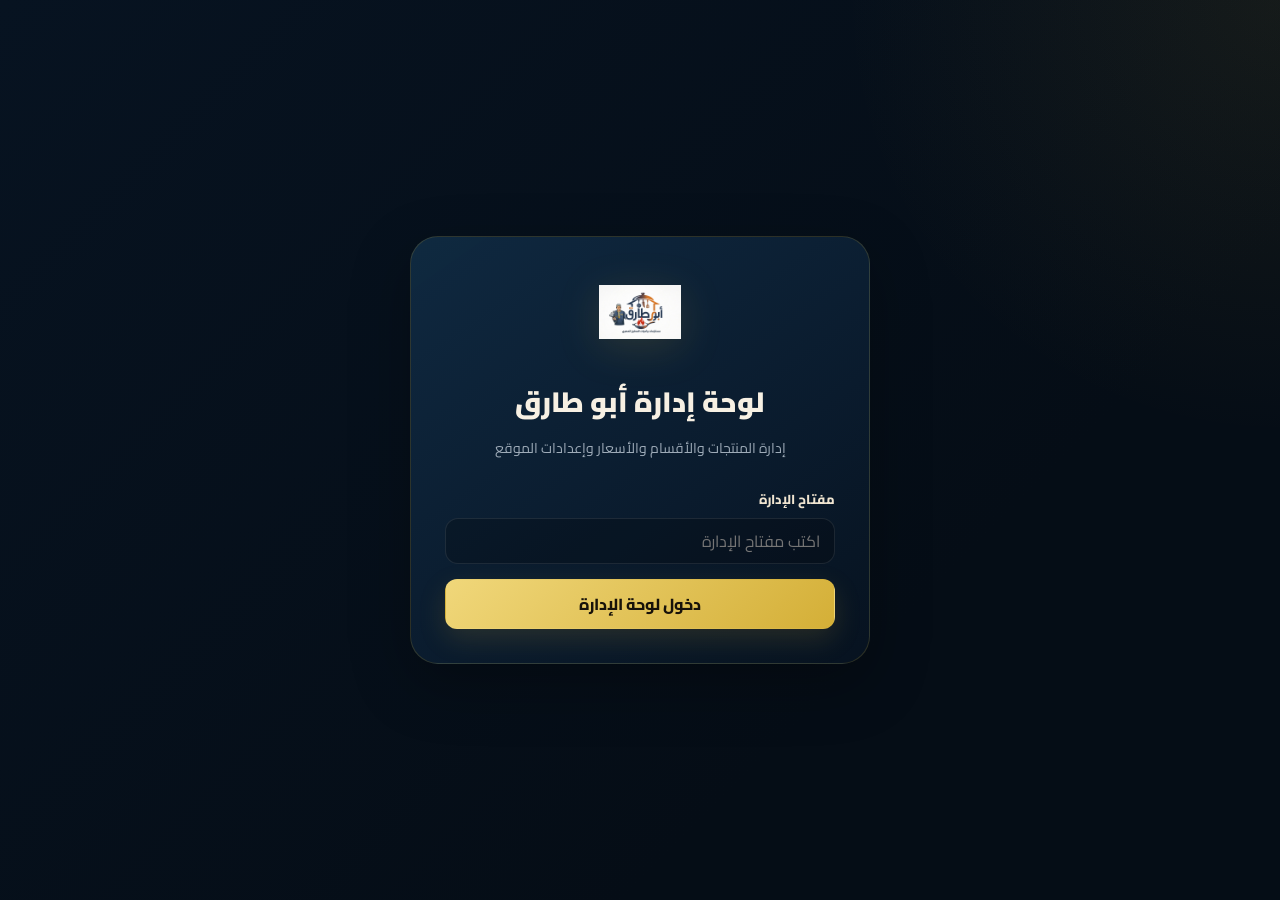
==== commit 9cf51524: "Update admin.html" ====
--- a/admin.html
+++ b/admin.html
@@ -1,81 +1,41 @@
 <!doctype html>
 <html lang="ar" dir="rtl">
-
 <head>
   <meta charset="utf-8">
-
-  <meta name="viewport"
-        content="width=device-width,initial-scale=1,viewport-fit=cover">
+  <meta name="viewport" content="width=device-width,initial-scale=1">
 
   <meta name="theme-color" content="#071321">
-
   <meta name="robots" content="noindex,nofollow">
 
   <title>لوحة إدارة أبو طارق</title>
 
-  <link rel="icon" href="./assets/logo.png">
+  <link rel="icon" type="image/png" href="./assets/logo.png">
 
   <link rel="preconnect" href="https://fonts.googleapis.com">
-
-  <link rel="preconnect"
-        href="https://fonts.gstatic.com"
-        crossorigin>
-
-  <link href="https://fonts.googleapis.com/css2?family=Cairo:wght@400;500;600;700;800;900&display=swap"
-        rel="stylesheet">
+  <link rel="preconnect" href="https://fonts.gstatic.com" crossorigin>
+  <link
+    href="https://fonts.googleapis.com/css2?family=Cairo:wght@400;500;600;700;800;900&display=swap"
+    rel="stylesheet"
+  >
+
+  <script src="./config.js?v=7000"></script>
 
   <style>
-    /* =========================================================
-       ABO TAREK ADMIN
-       DARK NAVY LUXURY MASTER UI
-       ========================================================= */
-
     :root {
       --navy: #071321;
-      --navy-2: #0b1d30;
-      --navy-3: #12304a;
-      --navy-4: #173b5a;
-
-      --cream: #f6f0e2;
-      --cream-2: #fbf8f1;
-      --cream-3: #ebe3d3;
-
+      --navy-2: #0a1f33;
+      --navy-3: #102b43;
+      --cream: #f7f0e3;
+      --cream-2: #efe4d0;
       --gold: #d4af37;
-      --gold-2: #e4c35a;
-      --gold-3: #f2d98b;
-
-      --green: #2f9e68;
-      --green-soft: #e8f6ef;
-
-      --red: #c94b4b;
-      --red-soft: #fbeaea;
-
-      --blue: #3977a9;
-      --blue-soft: #eaf3fa;
-
-      --yellow: #b78a1d;
-      --yellow-soft: #fff6d9;
-
-      --text: #182535;
-      --muted: #6d7885;
-
-      --bg: #eee8dc;
-      --card: #fffdf8;
-
-      --border: rgba(7, 19, 33, .10);
-      --gold-border: rgba(212, 175, 55, .45);
-
-      --shadow:
-        0 12px 35px rgba(7, 19, 33, .08);
-
-      --shadow-heavy:
-        0 20px 60px rgba(7, 19, 33, .18);
-
-      --radius: 18px;
-      --radius-sm: 12px;
-
-      --transition:
-        .22s cubic-bezier(.22,1,.36,1);
+      --gold-light: #f0d77a;
+      --green: #42c98a;
+      --red: #e76f6f;
+      --blue: #70a8ff;
+      --muted: #9eabb8;
+      --border: rgba(212,175,55,.18);
+      --shadow: 0 20px 60px rgba(0,0,0,.28);
+      --radius: 20px;
     }
 
     * {
@@ -89,44 +49,30 @@
     body {
       margin: 0;
       min-height: 100vh;
-
+      font-family: Cairo, Arial, sans-serif;
+      color: var(--cream);
       background:
         radial-gradient(
-          circle at 85% 0%,
+          circle at top right,
           rgba(212,175,55,.08),
           transparent 28%
         ),
         linear-gradient(
-          180deg,
-          #f7f2e8 0%,
-          #eee8dc 100%
-        );
-
-      color: var(--text);
-
-      font-family:
-        Cairo,
-        Arial,
-        sans-serif;
-
-      font-size: 14px;
+          135deg,
+          var(--navy),
+          #050d16 70%
+        );
     }
 
     button,
     input,
     textarea,
     select {
-      font-family: inherit;
+      font: inherit;
     }
 
     button {
-      border: 0;
-    }
-
-    button:disabled {
-      opacity: .55;
-      cursor: not-allowed !important;
-      transform: none !important;
+      cursor: pointer;
     }
 
     a {
@@ -134,2017 +80,795 @@
       text-decoration: none;
     }
 
-    /* =========================================================
+    .hidden {
+      display: none !important;
+    }
+
+    .app-shell {
+      width: min(1500px, calc(100% - 28px));
+      margin: 0 auto;
+      padding: 22px 0 50px;
+    }
+
+    /* =========================
        LOGIN
-       ========================================================= */
-
-    #loginScreen {
-      position: fixed;
-      inset: 0;
-      z-index: 999999;
-
-      display: flex;
-      align-items: center;
-      justify-content: center;
-
-      padding: 20px;
-
-      background:
-        radial-gradient(
-          circle at 50% 0%,
-          rgba(212,175,55,.14),
-          transparent 35%
-        ),
-        linear-gradient(
-          145deg,
-          #050e18 0%,
-          #071321 48%,
-          #0b1d30 100%
-        );
+       ========================= */
+
+    .login-screen {
+      min-height: 100vh;
+      display: grid;
+      place-items: center;
+      padding: 24px;
     }
 
     .login-card {
-      width: min(430px, 100%);
-
-      padding: 34px 30px;
-
+      width: min(460px, 100%);
+      padding: 34px;
+      border: 1px solid var(--border);
+      border-radius: 28px;
       background:
         linear-gradient(
           145deg,
-          rgba(255,253,248,.98),
-          rgba(246,240,226,.98)
-        );
-
-      border: 1px solid var(--gold-border);
-      border-radius: 26px;
-
-      box-shadow: var(--shadow-heavy);
-
+          rgba(16,43,67,.94),
+          rgba(7,19,33,.97)
+        );
+      box-shadow: var(--shadow);
       text-align: center;
     }
 
     .login-logo {
-      width: 92px;
-      height: 92px;
-
-      margin: 0 auto 18px;
-
-      display: flex;
-      align-items: center;
-      justify-content: center;
-
-      background: var(--cream-2);
-
-      border: 2px solid var(--gold);
-      border-radius: 24px;
-
+      width: 82px;
+      height: 82px;
+      object-fit: contain;
+      margin-bottom: 14px;
+      filter: drop-shadow(
+        0 8px 20px rgba(212,175,55,.15)
+      );
+    }
+
+    .login-title {
+      margin: 0;
+      font-size: 28px;
+      font-weight: 900;
+    }
+
+    .login-subtitle {
+      margin: 7px 0 26px;
+      color: var(--muted);
+      font-size: 14px;
+    }
+
+    /* =========================
+       FORM
+       ========================= */
+
+    .field {
+      margin-bottom: 15px;
+      text-align: right;
+    }
+
+    .field label {
+      display: block;
+      margin-bottom: 7px;
+      color: var(--cream-2);
+      font-size: 13px;
+      font-weight: 800;
+    }
+
+    .input,
+    .select,
+    .textarea {
+      width: 100%;
+      border: 1px solid rgba(255,255,255,.09);
+      border-radius: 13px;
+      outline: 0;
+      color: var(--cream);
+      background: rgba(0,0,0,.22);
+      transition: .2s ease;
+    }
+
+    .input,
+    .select {
+      height: 46px;
+      padding: 0 14px;
+    }
+
+    .textarea {
+      min-height: 110px;
+      padding: 12px 14px;
+      resize: vertical;
+    }
+
+    .input:focus,
+    .select:focus,
+    .textarea:focus {
+      border-color: var(--gold);
       box-shadow:
-        0 10px 30px rgba(7,19,33,.12);
-    }
-
-    .login-logo img {
-      width: 78px;
-      height: 78px;
-
-      object-fit: contain;
-    }
-
-    .login-card h1 {
-      margin: 0;
-
-      color: var(--navy);
-
-      font-size: 25px;
-      font-weight: 900;
-    }
-
-    .login-card p {
-      margin: 7px 0 25px;
-
-      color: var(--muted);
-
-      font-size: 12px;
-      font-weight: 600;
-    }
-
-    .login-field {
-      position: relative;
-      margin-bottom: 13px;
-    }
-
-    .login-field input {
-      width: 100%;
-      height: 54px;
-
-      padding: 0 17px;
-
-      color: var(--navy);
+        0 0 0 3px rgba(212,175,55,.10);
+    }
+
+    .select option {
+      color: #111;
       background: #fff;
-
-      border: 1px solid rgba(7,19,33,.12);
-      border-radius: 14px;
-
-      outline: none;
-
-      font-size: 14px;
-      font-weight: 700;
-
-      transition: var(--transition);
-    }
-
-    .login-field input:focus {
-      border-color: var(--gold);
-
-      box-shadow:
-        0 0 0 4px rgba(212,175,55,.12);
-    }
-
-    #loginBtn {
-      width: 100%;
-      min-height: 54px;
-
-      margin-top: 4px;
-
-      color: var(--navy);
-
+    }
+
+    /* =========================
+       BUTTONS
+       ========================= */
+
+    .btn {
+      min-height: 44px;
+      padding: 9px 16px;
+      border: 1px solid transparent;
+      border-radius: 12px;
+      color: var(--cream);
+      background: rgba(255,255,255,.06);
+      transition: .2s ease;
+      font-weight: 800;
+    }
+
+    .btn:hover {
+      transform: translateY(-1px);
+      border-color: rgba(212,175,55,.35);
+    }
+
+    .btn-primary {
+      color: #17120a;
       background:
         linear-gradient(
           135deg,
-          var(--gold),
-          var(--gold-2)
-        );
-
-      border: 1px solid rgba(212,175,55,.8);
-      border-radius: 14px;
-
-      cursor: pointer;
-
-      font-size: 14px;
-      font-weight: 900;
-
+          var(--gold-light),
+          var(--gold)
+        );
       box-shadow:
-        0 9px 24px rgba(212,175,55,.20);
-
-      transition: var(--transition);
-    }
-
-    #loginBtn:hover {
-      transform: translateY(-2px);
-
-      box-shadow:
-        0 13px 30px rgba(212,175,55,.30);
-    }
-
-    #loginError {
-      display: none;
-
-      margin-top: 14px;
-      padding: 11px 13px;
-
-      color: #9b2e2e;
-      background: var(--red-soft);
-
-      border: 1px solid rgba(201,75,75,.18);
-      border-radius: 12px;
-
+        0 10px 28px rgba(212,175,55,.15);
+    }
+
+    .btn-danger {
+      background: rgba(231,111,111,.12);
+      border-color: rgba(231,111,111,.22);
+      color: #ffb2b2;
+    }
+
+    .btn-success {
+      background: rgba(66,201,138,.12);
+      border-color: rgba(66,201,138,.22);
+      color: #8ff0bf;
+    }
+
+    .btn-small {
+      min-height: 36px;
+      padding: 6px 11px;
+      border-radius: 10px;
       font-size: 12px;
-      font-weight: 700;
-    }
-
-    /* =========================================================
-       APP
-       ========================================================= */
-
-    #app {
-      display: none;
-      min-height: 100vh;
-    }
-
-    /* =========================================================
+    }
+
+    .btn-full {
+      width: 100%;
+    }
+
+    /* =========================
        TOPBAR
-       ========================================================= */
+       ========================= */
 
     .topbar {
       position: sticky;
-      top: 0;
-      z-index: 500;
-
-      min-height: 76px;
-
+      top: 12px;
+      z-index: 50;
       display: flex;
       align-items: center;
       justify-content: space-between;
-
-      gap: 15px;
-
-      padding:
-        10px
-        max(18px, calc((100vw - 1450px) / 2));
-
-      color: var(--cream);
-
+      gap: 14px;
+      margin-bottom: 22px;
+      padding: 14px 18px;
+      border: 1px solid var(--border);
+      border-radius: 18px;
       background:
-        linear-gradient(
-          135deg,
-          #050e18,
-          #071321 55%,
-          #0d263d
-        );
-
-      border-bottom:
-        1px solid rgba(212,175,55,.30);
-
+        rgba(7,19,33,.88);
+      backdrop-filter: blur(18px);
       box-shadow:
-        0 8px 28px rgba(0,0,0,.18);
+        0 12px 35px rgba(0,0,0,.20);
     }
 
     .brand {
       display: flex;
       align-items: center;
       gap: 12px;
-
-      min-width: 0;
-    }
-
-    .brand-logo {
+    }
+
+    .brand img {
       width: 48px;
       height: 48px;
-
-      display: flex;
-      align-items: center;
-      justify-content: center;
-
-      flex: 0 0 48px;
-
-      background: var(--cream-2);
-
-      border: 1px solid var(--gold);
-      border-radius: 13px;
-
-      overflow: hidden;
-    }
-
-    .brand-logo img {
-      width: 42px;
-      height: 42px;
       object-fit: contain;
     }
 
-    .brand-text {
-      min-width: 0;
-    }
-
-    .brand-title {
+    .brand strong {
       display: block;
-
-      color: var(--gold-3);
-
-      font-size: 16px;
-      line-height: 1.4;
+      font-size: 17px;
       font-weight: 900;
     }
 
-    .brand-subtitle {
-      display: block;
-
-      color: rgba(246,240,226,.62);
-
-      font-size: 10px;
-      font-weight: 600;
-    }
-
-    .topbar-actions {
+    .brand span {
+      color: var(--muted);
+      font-size: 11px;
+    }
+
+    .top-actions {
       display: flex;
       align-items: center;
       gap: 8px;
-
       flex-wrap: wrap;
-      justify-content: flex-end;
-    }
-
-    .sync-badge {
+    }
+
+    /* =========================
+       SYNC
+       ========================= */
+
+    .sync {
       display: inline-flex;
       align-items: center;
-      gap: 6px;
-
+      gap: 7px;
       min-height: 34px;
-
-      padding: 0 11px;
-
-      color: #dff5e9;
-      background: rgba(47,158,104,.13);
-
-      border: 1px solid rgba(47,158,104,.25);
-      border-radius: 999px;
-
-      font-size: 10px;
+      padding: 5px 11px;
+      border: 1px solid rgba(255,255,255,.08);
+      border-radius: 99px;
+      color: var(--muted);
+      font-size: 11px;
+    }
+
+    .sync-dot {
+      width: 8px;
+      height: 8px;
+      border-radius: 50%;
+      background: var(--red);
+    }
+
+    .sync.ok .sync-dot {
+      background: var(--green);
+    }
+
+    .sync.loading .sync-dot {
+      background: var(--gold);
+      animation: pulse 1s infinite;
+    }
+
+    @keyframes pulse {
+      50% {
+        opacity: .35;
+      }
+    }
+
+    /* =========================
+       DASHBOARD
+       ========================= */
+
+    .dashboard-head {
+      display: flex;
+      align-items: flex-end;
+      justify-content: space-between;
+      gap: 15px;
+      margin: 22px 0;
+    }
+
+    .dashboard-head h1 {
+      margin: 0;
+      font-size: clamp(25px, 4vw, 38px);
+      font-weight: 900;
+    }
+
+    .dashboard-head p {
+      margin: 5px 0 0;
+      color: var(--muted);
+      font-size: 13px;
+    }
+
+    .stats {
+      display: grid;
+      grid-template-columns:
+        repeat(4, minmax(0, 1fr));
+      gap: 14px;
+      margin-bottom: 18px;
+    }
+
+    .stat {
+      padding: 18px;
+      border: 1px solid var(--border);
+      border-radius: var(--radius);
+      background:
+        linear-gradient(
+          145deg,
+          rgba(16,43,67,.76),
+          rgba(7,19,33,.9)
+        );
+    }
+
+    .stat-label {
+      color: var(--muted);
+      font-size: 12px;
+    }
+
+    .stat-value {
+      margin-top: 4px;
+      color: var(--gold-light);
+      font-size: 28px;
+      font-weight: 900;
+    }
+
+    /* =========================
+       TABS
+       ========================= */
+
+    .tabs {
+      display: flex;
+      gap: 8px;
+      flex-wrap: wrap;
+      margin-bottom: 16px;
+    }
+
+    .tab {
+      min-height: 42px;
+      padding: 8px 15px;
+      border: 1px solid var(--border);
+      border-radius: 12px;
+      color: var(--muted);
+      background: rgba(255,255,255,.035);
       font-weight: 800;
     }
 
-    .sync-badge.offline {
-      color: #ffe1e1;
-      background: rgba(201,75,75,.13);
-      border-color: rgba(201,75,75,.25);
-    }
-
-    .top-btn {
-      min-height: 38px;
-
-      display: inline-flex;
-      align-items: center;
-      justify-content: center;
-      gap: 6px;
-
-      padding: 0 13px;
-
-      color: var(--cream);
-
-      background: rgba(255,255,255,.055);
-
-      border: 1px solid rgba(255,255,255,.10);
-      border-radius: 10px;
-
-      cursor: pointer;
-
-      font-size: 11px;
-      font-weight: 800;
-
-      transition: var(--transition);
-    }
-
-    .top-btn:hover {
-      background: rgba(212,175,55,.12);
-      border-color: rgba(212,175,55,.40);
-      color: var(--gold-3);
-    }
-
-    .top-btn.danger:hover {
-      color: #ffdada;
-      background: rgba(201,75,75,.13);
-      border-color: rgba(201,75,75,.35);
-    }
-
-    /* =========================================================
-       NAV TABS
-       ========================================================= */
-
-    .nav-tabs {
-      position: sticky;
-      top: 76px;
-      z-index: 450;
-
-      display: flex;
-      gap: 7px;
-
-      padding:
-        10px
-        max(18px, calc((100vw - 1450px) / 2));
-
-      overflow-x: auto;
-
-      background:
-        rgba(246,240,226,.95);
-
-      border-bottom:
-        1px solid rgba(7,19,33,.08);
-
-      backdrop-filter: blur(15px);
-      -webkit-backdrop-filter: blur(15px);
-    }
-
-    .nav-tab {
-      min-height: 42px;
-
-      padding: 0 17px;
-
-      white-space: nowrap;
-
-      color: #53606d;
-      background: transparent;
-
-      border: 1px solid transparent;
-      border-radius: 11px;
-
-      cursor: pointer;
-
-      font-size: 12px;
-      font-weight: 800;
-
-      transition: var(--transition);
-    }
-
-    .nav-tab:hover {
-      color: var(--navy);
-      background: rgba(212,175,55,.08);
-    }
-
-    .nav-tab.active {
-      color: var(--navy);
-
+    .tab.active {
+      color: #17120a;
+      border-color: var(--gold);
       background:
         linear-gradient(
           135deg,
-          var(--gold),
-          var(--gold-2)
-        );
-
-      border-color: var(--gold);
-
+          var(--gold-light),
+          var(--gold)
+        );
+    }
+
+    .panel {
+      display: none;
+      padding: 20px;
+      border: 1px solid var(--border);
+      border-radius: var(--radius);
+      background:
+        rgba(7,19,33,.74);
       box-shadow:
-        0 6px 16px rgba(212,175,55,.18);
-    }
-
-    /* =========================================================
-       CONTENT
-       ========================================================= */
-
-    .content {
-      width: min(1450px, calc(100% - 36px));
-
-      margin: 0 auto;
-
-      padding: 26px 0 70px;
-    }
-
-    .page {
-      display: none;
-    }
-
-    .page.active {
+        0 15px 45px rgba(0,0,0,.12);
+    }
+
+    .panel.active {
       display: block;
-
-      animation:
-        pageIn .28s ease both;
-    }
-
-    @keyframes pageIn {
-      from {
-        opacity: 0;
-        transform: translateY(8px);
-      }
-
-      to {
-        opacity: 1;
-        transform: translateY(0);
-      }
-    }
-
-    .page-header {
+    }
+
+    .panel-head {
       display: flex;
-      align-items: flex-end;
+      align-items: center;
       justify-content: space-between;
-
-      gap: 15px;
-
-      margin-bottom: 22px;
-    }
-
-    .page-header h2 {
+      gap: 12px;
+      margin-bottom: 17px;
+      flex-wrap: wrap;
+    }
+
+    .panel-head h2 {
       margin: 0;
-
-      color: var(--navy);
-
-      font-size: 23px;
+      font-size: 20px;
       font-weight: 900;
     }
 
-    .page-header p {
-      margin: 4px 0 0;
-
+    .panel-head p {
+      margin: 3px 0 0;
       color: var(--muted);
-
-      font-size: 11px;
-      font-weight: 600;
-    }
-
-    /* =========================================================
-       BUTTONS
-       ========================================================= */
-
-    .btn {
-      min-height: 42px;
-
+      font-size: 12px;
+    }
+
+    .toolbar {
+      display: flex;
+      gap: 8px;
+      flex-wrap: wrap;
+      margin-bottom: 15px;
+    }
+
+    .toolbar .input,
+    .toolbar .select {
+      width: auto;
+      min-width: 190px;
+    }
+
+    /* =========================
+       TABLE
+       ========================= */
+
+    .table-wrap {
+      width: 100%;
+      overflow-x: auto;
+      border: 1px solid rgba(255,255,255,.06);
+      border-radius: 15px;
+    }
+
+    table {
+      width: 100%;
+      min-width: 850px;
+      border-collapse: collapse;
+    }
+
+    th,
+    td {
+      padding: 12px;
+      text-align: right;
+      border-bottom:
+        1px solid rgba(255,255,255,.06);
+      vertical-align: middle;
+      font-size: 12px;
+    }
+
+    th {
+      color: var(--gold-light);
+      background: rgba(212,175,55,.055);
+      font-weight: 900;
+      white-space: nowrap;
+    }
+
+    td {
+      color: var(--cream-2);
+    }
+
+    tr:last-child td {
+      border-bottom: 0;
+    }
+
+    .product-mini {
+      display: flex;
+      align-items: center;
+      gap: 10px;
+      min-width: 190px;
+    }
+
+    .product-mini img {
+      width: 48px;
+      height: 48px;
+      border-radius: 10px;
+      object-fit: cover;
+      background: var(--navy-3);
+      border: 1px solid rgba(255,255,255,.08);
+    }
+
+    .product-mini strong {
+      display: block;
+      max-width: 230px;
+      overflow: hidden;
+      text-overflow: ellipsis;
+      white-space: nowrap;
+    }
+
+    .product-mini span {
+      display: block;
+      margin-top: 2px;
+      color: var(--muted);
+      font-size: 10px;
+    }
+
+    .badge {
       display: inline-flex;
       align-items: center;
-      justify-content: center;
+      min-height: 25px;
+      padding: 3px 8px;
+      border-radius: 99px;
+      font-size: 10px;
+      font-weight: 900;
+    }
+
+    .badge-on {
+      color: #8ff0bf;
+      background: rgba(66,201,138,.10);
+      border: 1px solid rgba(66,201,138,.18);
+    }
+
+    .badge-off {
+      color: #ffb2b2;
+      background: rgba(231,111,111,.10);
+      border: 1px solid rgba(231,111,111,.18);
+    }
+
+    .badge-gold {
+      color: var(--gold-light);
+      background: rgba(212,175,55,.10);
+      border: 1px solid rgba(212,175,55,.20);
+    }
+
+    .actions {
+      display: flex;
+      align-items: center;
+      gap: 6px;
+      flex-wrap: wrap;
+    }
+
+    /* =========================
+       SECTION LIST
+       ========================= */
+
+    .section-list {
+      display: grid;
+      gap: 10px;
+    }
+
+    .section-row {
+      display: grid;
+      grid-template-columns:
+        auto 1fr auto auto;
+      align-items: center;
+      gap: 12px;
+      padding: 13px;
+      border: 1px solid rgba(255,255,255,.07);
+      border-radius: 14px;
+      background: rgba(255,255,255,.025);
+    }
+
+    .drag-number {
+      width: 34px;
+      height: 34px;
+      display: grid;
+      place-items: center;
+      border-radius: 10px;
+      color: var(--gold-light);
+      background: rgba(212,175,55,.08);
+      font-weight: 900;
+    }
+
+    .section-row strong {
+      display: block;
+      font-size: 14px;
+    }
+
+    .section-row small {
+      color: var(--muted);
+    }
+
+    /* =========================
+       SETTINGS
+       ========================= */
+
+    .settings-grid {
+      display: grid;
+      grid-template-columns:
+        repeat(2, minmax(0, 1fr));
+      gap: 14px;
+    }
+
+    .settings-card {
+      padding: 18px;
+      border: 1px solid rgba(255,255,255,.07);
+      border-radius: 16px;
+      background: rgba(255,255,255,.025);
+    }
+
+    .settings-card h3 {
+      margin: 0 0 14px;
+      font-size: 15px;
+      color: var(--gold-light);
+    }
+
+    .settings-card.full {
+      grid-column: 1 / -1;
+    }
+
+    .settings-actions {
+      display: flex;
+      gap: 8px;
+      flex-wrap: wrap;
+      margin-top: 15px;
+    }
+
+    /* =========================
+       CHECKBOXES
+       ========================= */
+
+    .checks {
+      display: flex;
+      gap: 12px;
+      flex-wrap: wrap;
+      margin-top: 10px;
+    }
+
+    .check {
+      display: inline-flex;
+      align-items: center;
       gap: 7px;
-
-      padding: 0 15px;
-
-      border-radius: 11px;
-
-      cursor: pointer;
-
+      color: var(--cream-2);
       font-size: 12px;
-      font-weight: 900;
-
-      transition: var(--transition);
-    }
-
-    .btn:hover {
-      transform: translateY(-2px);
-    }
-
-    .btn-primary {
-      color: var(--navy);
-
+      font-weight: 700;
+    }
+
+    .check input {
+      accent-color: var(--gold);
+    }
+
+    /* =========================
+       EMPTY / LOADING
+       ========================= */
+
+    .state {
+      padding: 45px 20px;
+      text-align: center;
+      color: var(--muted);
+    }
+
+    .state strong {
+      display: block;
+      margin-bottom: 7px;
+      color: var(--cream);
+      font-size: 16px;
+    }
+
+    .spinner {
+      width: 28px;
+      height: 28px;
+      margin: 0 auto 12px;
+      border: 3px solid rgba(255,255,255,.12);
+      border-top-color: var(--gold);
+      border-radius: 50%;
+      animation: spin .8s linear infinite;
+    }
+
+    @keyframes spin {
+      to {
+        transform: rotate(360deg);
+      }
+    }
+
+    /* =========================
+       MODAL
+       ========================= */
+
+    .modal {
+      position: fixed;
+      inset: 0;
+      z-index: 100;
+      display: none;
+      place-items: center;
+      padding: 20px;
       background:
-        linear-gradient(
-          135deg,
-          var(--gold),
-          var(--gold-2)
-        );
-
-      border: 1px solid var(--gold);
-
-      box-shadow:
-        0 7px 18px rgba(212,175,55,.17);
-    }
-
-    .btn-primary:hover {
-      box-shadow:
-        0 11px 25px rgba(212,175,55,.28);
-    }
-
-    .btn-dark {
-      color: var(--cream);
-
-      background:
-        linear-gradient(
-          135deg,
-          var(--navy),
-          var(--navy-3)
-        );
-
-      border: 1px solid rgba(7,19,33,.8);
-    }
-
-    .btn-light {
-      color: var(--navy);
-      background: var(--cream-2);
+        rgba(0,0,0,.68);
+      backdrop-filter: blur(8px);
+    }
+
+    .modal.open {
+      display: grid;
+    }
+
+    .modal-card {
+      width: min(760px, 100%);
+      max-height: calc(100vh - 40px);
+      overflow-y: auto;
+      padding: 22px;
       border: 1px solid var(--border);
-    }
-
-    .btn-danger {
-      color: #a12d2d;
-      background: var(--red-soft);
-      border: 1px solid rgba(201,75,75,.15);
-    }
-
-    .btn-success {
-      color: #267b51;
-      background: var(--green-soft);
-      border: 1px solid rgba(47,158,104,.15);
-    }
-
-    .btn-small {
-      min-height: 35px;
-      padding: 0 11px;
-
-      font-size: 10px;
-      border-radius: 9px;
-    }
-
-    /* =========================================================
-       DASHBOARD STATS
-       ========================================================= */
-
-    .stats-grid {
-      display: grid;
-
-      grid-template-columns:
-        repeat(4, minmax(0, 1fr));
-
-      gap: 15px;
-
-      margin-bottom: 22px;
-    }
-
-    .stat-card {
-      position: relative;
-
-      min-height: 130px;
-
-      padding: 19px;
-
-      overflow: hidden;
-
+      border-radius: 22px;
       background:
         linear-gradient(
           145deg,
-          rgba(255,253,248,.98),
-          rgba(246,240,226,.92)
-        );
-
-      border: 1px solid var(--border);
-      border-radius: var(--radius);
-
+          #102b43,
+          #071321
+        );
       box-shadow: var(--shadow);
     }
 
-    .stat-card::after {
-      content: "";
-
-      position: absolute;
-
-      width: 90px;
-      height: 90px;
-
-      left: -35px;
-      bottom: -40px;
-
-      background:
-        radial-gradient(
-          circle,
-          rgba(212,175,55,.16),
-          transparent 68%
-        );
-    }
-
-    .stat-icon {
-      width: 39px;
-      height: 39px;
-
-      display: flex;
-      align-items: center;
-      justify-content: center;
-
-      margin-bottom: 10px;
-
-      color: var(--navy);
-
-      background:
-        rgba(212,175,55,.14);
-
-      border:
-        1px solid rgba(212,175,55,.25);
-
-      border-radius: 11px;
-
-      font-size: 18px;
-    }
-
-    .stat-label {
-      color: var(--muted);
-
-      font-size: 10px;
-      font-weight: 700;
-    }
-
-    .stat-value {
-      margin-top: 1px;
-
-      color: var(--navy);
-
-      font-size: 27px;
-      line-height: 1.25;
-      font-weight: 900;
-    }
-
-    /* =========================================================
-       CARDS
-       ========================================================= */
-
-    .card {
-      background: rgba(255,253,248,.95);
-
-      border:
-        1px solid var(--border);
-
-      border-radius: var(--radius);
-
-      box-shadow: var(--shadow);
-    }
-
-    .card-header {
-      min-height: 60px;
-
+    .modal-head {
       display: flex;
       align-items: center;
       justify-content: space-between;
-
       gap: 12px;
-
-      padding: 12px 17px;
-
-      border-bottom:
-        1px solid rgba(7,19,33,.07);
-    }
-
-    .card-title {
+      margin-bottom: 18px;
+    }
+
+    .modal-head h3 {
       margin: 0;
-
-      color: var(--navy);
-
-      font-size: 14px;
+      font-size: 20px;
       font-weight: 900;
     }
 
-    .card-body {
-      padding: 17px;
-    }
-
-    /* =========================================================
-       QUICK ACTIONS
-       ========================================================= */
-
-    .quick-grid {
+    .close {
+      width: 38px;
+      height: 38px;
+      border: 1px solid rgba(255,255,255,.08);
+      border-radius: 10px;
+      color: var(--cream);
+      background: rgba(255,255,255,.05);
+      font-size: 20px;
+    }
+
+    .form-grid {
       display: grid;
-
       grid-template-columns:
-        repeat(4, minmax(0, 1fr));
-
-      gap: 12px;
-    }
-
-    .quick-action {
-      min-height: 100px;
-
+        repeat(2, minmax(0, 1fr));
+      gap: 13px;
+    }
+
+    .form-full {
+      grid-column: 1 / -1;
+    }
+
+    .image-preview {
+      width: 100%;
+      max-height: 230px;
+      object-fit: contain;
+      margin-top: 8px;
+      border-radius: 14px;
+      background: rgba(0,0,0,.18);
+      border: 1px solid rgba(255,255,255,.07);
+    }
+
+    .upload-row {
       display: flex;
-      flex-direction: column;
-      align-items: flex-start;
-      justify-content: center;
-
-      padding: 15px;
-
-      text-align: right;
-
-      color: var(--navy);
-      background: var(--cream-2);
-
-      border: 1px solid var(--border);
-      border-radius: 14px;
-
-      cursor: pointer;
-
-      transition: var(--transition);
-    }
-
-    .quick-action:hover {
-      transform: translateY(-3px);
-
-      border-color: var(--gold-border);
-
-      box-shadow:
-        0 10px 25px rgba(7,19,33,.08);
-    }
-
-    .quick-action strong {
-      font-size: 12px;
-      font-weight: 900;
-    }
-
-    .quick-action span {
-      margin-top: 4px;
-
+      gap: 8px;
+      flex-wrap: wrap;
+      align-items: center;
+    }
+
+    .upload-row input[type=file] {
+      max-width: 100%;
       color: var(--muted);
-
-      font-size: 10px;
-      font-weight: 600;
-    }
-
-    .quick-icon {
-      margin-bottom: 7px;
-
-      color: var(--gold);
-
-      font-size: 22px;
-    }
-
-    /* =========================================================
-       TOOLBAR
-       ========================================================= */
-
-    .toolbar {
+      font-size: 11px;
+    }
+
+    .modal-footer {
       display: flex;
-      align-items: center;
-
-      gap: 10px;
-
-      flex-wrap: wrap;
-
-      margin-bottom: 17px;
-    }
-
-    .search-box {
-      position: relative;
-
-      flex: 1 1 260px;
-    }
-
-    .search-box input {
-      width: 100%;
-      height: 44px;
-
-      padding: 0 14px;
-
-      color: var(--navy);
-      background: var(--cream-2);
-
-      border: 1px solid var(--border);
-      border-radius: 11px;
-
-      outline: none;
-
+      justify-content: flex-start;
+      gap: 8px;
+      margin-top: 20px;
+      padding-top: 15px;
+      border-top: 1px solid rgba(255,255,255,.07);
+    }
+
+    /* =========================
+       TOAST
+       ========================= */
+
+    .toast-wrap {
+      position: fixed;
+      left: 18px;
+      bottom: 18px;
+      z-index: 200;
+      display: grid;
+      gap: 8px;
+      width: min(380px, calc(100% - 36px));
+    }
+
+    .toast {
+      padding: 12px 14px;
+      border: 1px solid rgba(255,255,255,.09);
+      border-radius: 13px;
+      color: var(--cream);
+      background:
+        rgba(10,31,51,.96);
+      box-shadow: var(--shadow);
       font-size: 12px;
       font-weight: 700;
-    }
-
-    .search-box input:focus {
-      border-color: var(--gold);
-
-      box-shadow:
-        0 0 0 4px rgba(212,175,55,.10);
-    }
-
-    .filters {
-      display: flex;
-      gap: 6px;
-
-      overflow-x: auto;
-    }
-
-    .filter-btn {
-      min-height: 40px;
-
-      padding: 0 12px;
-
-      white-space: nowrap;
-
-      color: var(--muted);
-      background: rgba(255,253,248,.7);
-
-      border: 1px solid var(--border);
-      border-radius: 10px;
-
-      cursor: pointer;
-
-      font-size: 10px;
-      font-weight: 800;
-
-      transition: var(--transition);
-    }
-
-    .filter-btn:hover {
-      color: var(--navy);
-      border-color: var(--gold-border);
-    }
-
-    .filter-btn.active {
-      color: var(--navy);
-      background: rgba(212,175,55,.16);
-      border-color: rgba(212,175,55,.45);
-    }
-
-    /* =========================================================
-       PRODUCTS
-       ========================================================= */
-
-    #productsList {
-      display: grid;
-
-      grid-template-columns:
-        repeat(3, minmax(0, 1fr));
-
-      gap: 15px;
-    }
-
-    .product-admin-card {
-      display: flex;
-      flex-direction: column;
-
-      overflow: hidden;
-
-      background: rgba(255,253,248,.98);
-
-      border:
-        1px solid var(--border);
-
-      border-radius: var(--radius);
-
-      box-shadow: var(--shadow);
-
-      transition: var(--transition);
-    }
-
-    .product-admin-card:hover {
-      transform: translateY(-3px);
-
-      border-color:
-        rgba(212,175,55,.32);
-
-      box-shadow:
-        0 17px 35px rgba(7,19,33,.10);
-    }
-
-    .product-admin-top {
-      display: flex;
-
-      gap: 13px;
-
-      padding: 14px;
-
-      border-bottom:
-        1px solid rgba(7,19,33,.06);
-    }
-
-    .product-admin-image {
-      width: 100px;
-      height: 100px;
-
-      flex: 0 0 100px;
-
-      display: flex;
-      align-items: center;
-      justify-content: center;
-
-      overflow: hidden;
-
-      background:
-        linear-gradient(
-          145deg,
-          #f9f5ec,
-          #ebe3d3
-        );
-
-      border:
-        1px solid rgba(7,19,33,.08);
-
-      border-radius: 14px;
-    }
-
-    .product-admin-image img {
-      width: 100%;
-      height: 100%;
-
-      object-fit: cover;
-    }
-
-    .product-admin-info {
-      min-width: 0;
-      flex: 1;
-    }
-
-    .product-admin-info h3 {
-      margin: 1px 0 5px;
-
-      color: var(--navy);
-
-      font-size: 13px;
-      line-height: 1.6;
-      font-weight: 900;
-    }
-
-    .product-admin-info p {
-      margin: 0;
-
-      color: var(--muted);
-
-      font-size: 10px;
-      line-height: 1.7;
-    }
-
-    .product-id {
-      display: inline-block;
-
-      max-width: 100%;
-
-      margin-top: 6px;
-
-      color: #8b7740;
-
-      font-size: 8px;
-      font-weight: 700;
-
-      overflow: hidden;
-      text-overflow: ellipsis;
-      white-space: nowrap;
-    }
-
-    .badges {
-      display: flex;
-      flex-wrap: wrap;
-
-      gap: 5px;
-
-      margin-top: 8px;
-    }
-
-    .badge {
-      display: inline-flex;
-      align-items: center;
-
-      min-height: 23px;
-
-      padding: 0 8px;
-
-      border-radius: 999px;
-
-      font-size: 8px;
-      font-weight: 900;
-    }
-
-    .badge-active {
-      color: #27774f;
-      background: var(--green-soft);
-    }
-
-    .badge-hidden {
-      color: #9a3b3b;
-      background: var(--red-soft);
-    }
-
-    .badge-home {
-      color: #73590f;
-      background: rgba(212,175,55,.15);
-    }
-
-    .badge-offer {
-      color: #356d98;
-      background: var(--blue-soft);
-    }
-
-    .product-admin-bottom {
-      display: flex;
-      align-items: center;
-      justify-content: space-between;
-
-      gap: 8px;
-
-      padding: 12px 14px;
-    }
-
-    .product-price {
-      color: var(--navy);
-
-      font-size: 14px;
-      font-weight: 900;
-    }
-
-    .product-price small {
-      display: block;
-
-      color: var(--muted);
-
-      font-size: 8px;
-      font-weight: 600;
-    }
-
-    .product-actions {
-      display: flex;
-      gap: 5px;
-
-      flex-wrap: wrap;
-      justify-content: flex-end;
-    }
-
-    /* =========================================================
-       SECTIONS
-       ========================================================= */
-
-    #sectionsList {
-      display: grid;
-
-      grid-template-columns:
-        repeat(3, minmax(0, 1fr));
-
-      gap: 13px;
-    }
-
-    .section-card {
-      display: flex;
-      align-items: center;
-
-      gap: 12px;
-
-      padding: 14px;
-
-      background: rgba(255,253,248,.98);
-
-      border:
-        1px solid var(--border);
-
-      border-radius: 15px;
-
-      box-shadow: var(--shadow);
-
-      transition: var(--transition);
-    }
-
-    .section-card:hover {
-      transform: translateY(-2px);
-      border-color: var(--gold-border);
-    }
-
-    .section-order {
-      width: 34px;
-      height: 34px;
-
-      flex: 0 0 34px;
-
-      display: flex;
-      align-items: center;
-      justify-content: center;
-
-      color: var(--navy);
-
-      background:
-        rgba(212,175,55,.13);
-
-      border:
-        1px solid rgba(212,175,55,.25);
-
-      border-radius: 10px;
-
-      font-size: 11px;
-      font-weight: 900;
-    }
-
-    .section-info {
-      min-width: 0;
-      flex: 1;
-    }
-
-    .section-info strong {
-      display: block;
-
-      color: var(--navy);
-
-      font-size: 12px;
-      font-weight: 900;
-    }
-
-    .section-info span {
-      display: block;
-
-      margin-top: 2px;
-
-      color: var(--muted);
-
-      font-size: 9px;
-      font-weight: 600;
-    }
-
-    .section-actions {
-      display: flex;
-      gap: 4px;
-
-      flex-wrap: wrap;
-      justify-content: flex-end;
-    }
-
-    /* =========================================================
-       SETTINGS
-       ========================================================= */
-
-    .settings-grid {
-      display: grid;
-
-      grid-template-columns:
-        repeat(2, minmax(0, 1fr));
-
-      gap: 15px;
-    }
-
-    .settings-card {
-      padding: 19px;
-
-      background:
-        rgba(255,253,248,.97);
-
-      border:
-        1px solid var(--border);
-
-      border-radius: var(--radius);
-
-      box-shadow: var(--shadow);
-    }
-
-    .settings-card.full {
-      grid-column: 1 / -1;
-    }
-
-    .settings-card h3 {
-      margin: 0 0 4px;
-
-      color: var(--navy);
-
-      font-size: 14px;
-      font-weight: 900;
-    }
-
-    .settings-card > p {
-      margin: 0 0 17px;
-
-      color: var(--muted);
-
-      font-size: 10px;
-      font-weight: 600;
-    }
-
-    .settings-fields {
-      display: grid;
-
-      grid-template-columns:
-        repeat(2, minmax(0, 1fr));
-
-      gap: 12px;
-    }
-
-    .field {
-      min-width: 0;
-    }
-
-    .field.full {
-      grid-column: 1 / -1;
-    }
-
-    .field label {
-      display: block;
-
-      margin-bottom: 5px;
-
-      color: var(--navy);
-
-      font-size: 10px;
-      font-weight: 900;
-    }
-
-    .field input,
-    .field textarea,
-    .field select {
-      width: 100%;
-
-      min-height: 43px;
-
-      padding: 9px 12px;
-
-      color: var(--navy);
-      background: var(--cream-2);
-
-      border:
-        1px solid rgba(7,19,33,.11);
-
-      border-radius: 10px;
-
-      outline: none;
-
-      font-size: 11px;
-      font-weight: 700;
-
-      transition: var(--transition);
-    }
-
-    .field textarea {
-      min-height: 95px;
-      resize: vertical;
-    }
-
-    .field input:focus,
-    .field textarea:focus,
-    .field select:focus {
-      border-color: var(--gold);
-
-      box-shadow:
-        0 0 0 4px rgba(212,175,55,.09);
-    }
-
-    .field-hint {
-      display: block;
-
-      margin-top: 4px;
-
-      color: #8a929b;
-
-      font-size: 8px;
-      font-weight: 600;
-    }
-
-    .settings-actions {
-      display: flex;
-      justify-content: flex-end;
-
-      gap: 8px;
-
-      margin-top: 16px;
-    }
-
-    /* =========================================================
-       IMAGE SETTINGS
-       ========================================================= */
-
-    .image-settings-grid {
-      display: grid;
-
-      grid-template-columns:
-        repeat(2, minmax(0, 1fr));
-
-      gap: 14px;
-    }
-
-    .image-setting {
-      padding: 14px;
-
-      background: var(--cream-2);
-
-      border:
-        1px solid rgba(7,19,33,.08);
-
-      border-radius: 14px;
-    }
-
-    .image-setting-title {
-      margin-bottom: 10px;
-
-      color: var(--navy);
-
-      font-size: 11px;
-      font-weight: 900;
-    }
-
-    .image-setting-preview {
-      width: 100%;
-      height: 145px;
-
-      display: flex;
-      align-items: center;
-      justify-content: center;
-
-      overflow: hidden;
-
-      margin-bottom: 9px;
-
-      background:
-        linear-gradient(
-          145deg,
-          #e8e0d1,
-          #f8f3e8
-        );
-
-      border:
-        1px solid rgba(7,19,33,.08);
-
-      border-radius: 12px;
-    }
-
-    .image-setting-preview img {
-      width: 100%;
-      height: 100%;
-
-      object-fit: cover;
-    }
-
-    /* =========================================================
-       MODALS
-       ========================================================= */
-
-    .modal {
-      position: fixed;
-      inset: 0;
-      z-index: 10000;
-
-      display: none;
-      align-items: center;
-      justify-content: center;
-
-      padding: 20px;
-
-      background:
-        rgba(3,9,15,.70);
-
-      backdrop-filter: blur(8px);
-      -webkit-backdrop-filter: blur(8px);
-    }
-
-    .modal.show {
-      display: flex;
-
-      animation:
-        modalFade .22s ease both;
-    }
-
-    @keyframes modalFade {
-      from {
-        opacity: 0;
-      }
-
-      to {
-        opacity: 1;
-      }
-    }
-
-    .modal-card {
-      width: min(760px, 100%);
-      max-height: calc(100vh - 40px);
-
-      overflow-y: auto;
-
-      background: var(--cream-2);
-
-      border:
-        1px solid var(--gold-border);
-
-      border-radius: 22px;
-
-      box-shadow: var(--shadow-heavy);
-
-      animation:
-        modalIn .25s cubic-bezier(.22,1,.36,1) both;
-    }
-
-    @keyframes modalIn {
-      from {
-        opacity: 0;
-        transform: translateY(15px) scale(.98);
-      }
-
-      to {
-        opacity: 1;
-        transform: translateY(0) scale(1);
-      }
-    }
-
-    .modal-header {
-      position: sticky;
-      top: 0;
-      z-index: 2;
-
-      min-height: 62px;
-
-      display: flex;
-      align-items: center;
-      justify-content: space-between;
-
-      padding: 11px 17px;
-
-      color: var(--cream);
-
-      background:
-        linear-gradient(
-          135deg,
-          var(--navy),
-          var(--navy-3)
-        );
-
-      border-bottom:
-        1px solid rgba(212,175,55,.30);
-    }
-
-    .modal-header h3 {
-      margin: 0;
-
-      color: var(--gold-3);
-
-      font-size: 15px;
-      font-weight: 900;
-    }
-
-    .modal-close {
-      width: 36px;
-      height: 36px;
-
-      display: flex;
-      align-items: center;
-      justify-content: center;
-
-      color: var(--cream);
-
-      background:
-        rgba(255,255,255,.06);
-
-      border:
-        1px solid rgba(255,255,255,.10);
-
-      border-radius: 10px;
-
-      cursor: pointer;
-
-      font-size: 21px;
-    }
-
-    .modal-body {
-      padding: 19px;
-    }
-
-    .modal-footer {
-      display: flex;
-      justify-content: flex-end;
-
-      gap: 8px;
-
-      padding: 14px 19px;
-
-      border-top:
-        1px solid rgba(7,19,33,.07);
-    }
-
-    /* =========================================================
-       PRODUCT FORM
-       ========================================================= */
-
-    .form-grid {
-      display: grid;
-
-      grid-template-columns:
-        repeat(2, minmax(0, 1fr));
-
-      gap: 13px;
-    }
-
-    .form-group {
-      min-width: 0;
-    }
-
-    .form-group.full {
-      grid-column: 1 / -1;
-    }
-
-    .form-group label {
-      display: block;
-
-      margin-bottom: 5px;
-
-      color: var(--navy);
-
-      font-size: 10px;
-      font-weight: 900;
-    }
-
-    .form-group input,
-    .form-group textarea,
-    .form-group select {
-      width: 100%;
-
-      min-height: 43px;
-
-      padding: 9px 12px;
-
-      color: var(--navy);
-      background: #fff;
-
-      border:
-        1px solid rgba(7,19,33,.12);
-
-      border-radius: 10px;
-
-      outline: none;
-
-      font-size: 11px;
-      font-weight: 700;
-    }
-
-    .form-group textarea {
-      min-height: 105px;
-      resize: vertical;
-    }
-
-    .form-group input:focus,
-    .form-group textarea:focus,
-    .form-group select:focus {
-      border-color: var(--gold);
-
-      box-shadow:
-        0 0 0 4px rgba(212,175,55,.09);
-    }
-
-    /* =========================================================
-       IMAGE UPLOAD
-       ========================================================= */
-
-    .image-upload-box {
-      padding: 13px;
-
-      background:
-        #fff;
-
-      border:
-        1px dashed rgba(7,19,33,.20);
-
-      border-radius: 13px;
-    }
-
-    .main-image-preview {
-      width: 180px;
-      height: 180px;
-
-      display: flex;
-      align-items: center;
-      justify-content: center;
-
-      overflow: hidden;
-
-      margin-bottom: 11px;
-
-      background:
-        linear-gradient(
-          145deg,
-          #f1eadc,
-          #fffdf8
-        );
-
-      border:
-        1px solid rgba(7,19,33,.08);
-
-      border-radius: 14px;
-    }
-
-    .main-image-preview img {
-      width: 100%;
-      height: 100%;
-
-      object-fit: contain;
-    }
-
-    .file-input {
-      width: 100%;
-
-      padding: 9px;
-
-      color: var(--navy);
-      background: var(--cream);
-
-      border:
-        1px solid rgba(7,19,33,.08);
-
-      border-radius: 10px;
-
-      font-size: 10px;
-      font-weight: 700;
-    }
-
-    .upload-status {
-      min-height: 18px;
-
-      margin-top: 6px;
-
-      color: var(--muted);
-
-      font-size: 9px;
-      font-weight: 700;
-    }
-
-    .images-grid {
-      display: grid;
-
-      grid-template-columns:
-        repeat(5, minmax(0, 1fr));
-
-      gap: 8px;
-
-      margin-top: 10px;
-    }
-
-    .image-thumb {
-      position: relative;
-
-      aspect-ratio: 1;
-
-      overflow: hidden;
-
-      background: var(--cream);
-
-      border:
-        1px solid rgba(7,19,33,.09);
-
-      border-radius: 10px;
-    }
-
-    .image-thumb img {
-      width: 100%;
-      height: 100%;
-
-      object-fit: cover;
-    }
-
-    .image-thumb button {
-      position: absolute;
-
-      top: 4px;
-      left: 4px;
-
-      width: 23px;
-      height: 23px;
-
-      display: flex;
-      align-items: center;
-      justify-content: center;
-
-      color: #fff;
-      background: rgba(0,0,0,.65);
-
-      border-radius: 7px;
-
-      cursor: pointer;
-
-      font-size: 14px;
-    }
-
-    /* =========================================================
-       TOGGLES
-       ========================================================= */
-
-    .toggle-grid {
-      display: grid;
-
-      grid-template-columns:
-        repeat(3, minmax(0, 1fr));
-
-      gap: 9px;
-
-      margin-top: 2px;
-    }
-
-    .toggle {
-      position: relative;
-
-      display: flex;
-      align-items: center;
-      gap: 9px;
-
-      min-height: 48px;
-
-      padding: 8px 10px;
-
-      background: #fff;
-
-      border:
-        1px solid rgba(7,19,33,.08);
-
-      border-radius: 11px;
-
-      cursor: pointer;
-    }
-
-    .toggle input {
-      position: absolute;
-      opacity: 0;
-      pointer-events: none;
-    }
-
-    .toggle-switch {
-      position: relative;
-
-      width: 39px;
-      height: 22px;
-
-      flex: 0 0 39px;
-
-      background: #d4d8dc;
-
-      border-radius: 999px;
-
-      transition: var(--transition);
-    }
-
-    .toggle-switch::after {
-      content: "";
-
-      position: absolute;
-
-      top: 3px;
-      right: 3px;
-
-      width: 16px;
-      height: 16px;
-
-      background: #fff;
-
-      border-radius: 50%;
-
-      box-shadow: 0 2px 5px rgba(0,0,0,.15);
-
-      transition: var(--transition);
-    }
-
-    .toggle input:checked + .toggle-switch {
-      background: var(--gold);
-    }
-
-    .toggle input:checked + .toggle-switch::after {
-      right: 20px;
-    }
-
-    .toggle-text {
-      color: var(--navy);
-
-      font-size: 9px;
-      font-weight: 900;
-    }
-
-    /* =========================================================
-       EMPTY / LOADING
-       ========================================================= */
-
-    .empty-state {
-      grid-column: 1 / -1;
-
-      padding: 45px 20px;
-
-      text-align: center;
-
-      color: var(--muted);
-
-      background:
-        rgba(255,253,248,.7);
-
-      border:
-        1px dashed rgba(7,19,33,.13);
-
-      border-radius: var(--radius);
-    }
-
-    .empty-icon {
-      margin-bottom: 7px;
-
-      color: var(--gold);
-
-      font-size: 30px;
-    }
-
-    .empty-state strong {
-      display: block;
-
-      color: var(--navy);
-
-      font-size: 13px;
-      font-weight: 900;
-    }
-
-    .empty-state span {
-      display: block;
-
-      margin-top: 4px;
-
-      font-size: 10px;
-    }
-
-    .loading {
-      display: flex;
-      align-items: center;
-      justify-content: center;
-
-      min-height: 180px;
-
-      color: var(--muted);
-
-      font-size: 11px;
-      font-weight: 800;
-    }
-
-    .spinner {
-      width: 22px;
-      height: 22px;
-
-      margin-left: 9px;
-
-      border:
-        3px solid rgba(212,175,55,.20);
-
-      border-top-color:
-        var(--gold);
-
-      border-radius: 50%;
-
-      animation:
-        spin .8s linear infinite;
-    }
-
-    @keyframes spin {
-      to {
-        transform: rotate(360deg);
-      }
-    }
-
-    /* =========================================================
-       TOAST
-       ========================================================= */
-
-    #toastContainer {
-      position: fixed;
-
-      left: 18px;
-      bottom: 18px;
-
-      z-index: 999999;
-
-      display: flex;
-      flex-direction: column;
-      gap: 8px;
-
-      width: min(360px, calc(100vw - 36px));
-    }
-
-    .toast {
-      display: flex;
-      align-items: center;
-
-      gap: 9px;
-
-      padding: 12px 14px;
-
-      color: var(--cream);
-
-      background:
-        linear-gradient(
-          135deg,
-          var(--navy),
-          var(--navy-3)
-        );
-
-      border:
-        1px solid rgba(212,175,55,.35);
-
-      border-radius: 12px;
-
-      box-shadow:
-        0 15px 35px rgba(7,19,33,.22);
-
-      font-size: 10px;
-      font-weight: 800;
-
-      animation:
-        toastIn .25s ease both;
+      animation: toastIn .2s ease;
+    }
+
+    .toast.error {
+      border-color: rgba(231,111,111,.30);
     }
 
     .toast.success {
-      border-color:
-        rgba(47,158,104,.45);
-    }
-
-    .toast.error {
-      border-color:
-        rgba(201,75,75,.45);
+      border-color: rgba(66,201,138,.30);
     }
 
     @keyframes toastIn {
       from {
+        transform: translateY(8px);
         opacity: 0;
-        transform: translateY(10px);
-      }
-
-      to {
-        opacity: 1;
-        transform: translateY(0);
-      }
-    }
-
-    /* =========================================================
-       RESPONSIVE
-       ========================================================= */
-
-    @media (max-width: 1100px) {
-
-      #productsList {
+      }
+    }
+
+    /* =========================
+       MOBILE
+       ========================= */
+
+    @media (max-width: 900px) {
+      .stats {
         grid-template-columns:
-          repeat(2, minmax(0,1fr));
-      }
-
-      #sectionsList {
-        grid-template-columns:
-          repeat(2, minmax(0,1fr));
-      }
-
-      .stats-grid {
-        grid-template-columns:
-          repeat(2, minmax(0,1fr));
-      }
-
-      .quick-grid {
-        grid-template-columns:
-          repeat(2, minmax(0,1fr));
-      }
-    }
-
-    @media (max-width: 800px) {
-
-      .topbar {
-        min-height: auto;
-
-        padding: 9px 12px;
-      }
-
-      .topbar-actions {
-        gap: 5px;
-      }
-
-      .top-btn {
-        padding: 0 9px;
-      }
-
-      .nav-tabs {
-        top: 68px;
-
-        padding:
-          8px 12px;
-      }
-
-      .content {
-        width: min(
-          100% - 24px,
-          700px
-        );
-
-        padding-top: 18px;
+          repeat(2, minmax(0, 1fr));
       }
 
       .settings-grid {
@@ -2154,205 +878,81 @@
       .settings-card.full {
         grid-column: auto;
       }
-
-      .image-settings-grid {
-        grid-template-columns: 1fr;
-      }
     }
 
     @media (max-width: 650px) {
-
-      body {
-        font-size: 13px;
-      }
-
-      .brand-text {
-        display: none;
-      }
-
-      .brand-logo {
-        width: 43px;
-        height: 43px;
-        flex-basis: 43px;
-      }
-
-      .brand-logo img {
-        width: 38px;
-        height: 38px;
-      }
-
-      .sync-badge {
-        display: none;
-      }
-
-      .top-btn {
-        min-height: 35px;
-        font-size: 9px;
-      }
-
-      .page-header {
-        align-items: stretch;
+      .app-shell {
+        width: min(
+          100% - 18px,
+          1500px
+        );
+      }
+
+      .topbar {
+        position: static;
+        align-items: flex-start;
         flex-direction: column;
       }
 
-      .page-header .btn {
+      .top-actions {
         width: 100%;
       }
 
-      .stats-grid {
-        grid-template-columns:
-          repeat(2, minmax(0,1fr));
-
+      .top-actions .btn {
+        flex: 1;
+      }
+
+      .dashboard-head {
+        align-items: flex-start;
+        flex-direction: column;
+      }
+
+      .stats {
+        grid-template-columns: 1fr 1fr;
         gap: 9px;
       }
 
-      .stat-card {
-        min-height: 115px;
-        padding: 14px;
+      .stat {
+        padding: 13px;
       }
 
       .stat-value {
         font-size: 23px;
       }
 
-      .quick-grid {
+      .panel {
+        padding: 13px;
+      }
+
+      .toolbar > * {
+        width: 100% !important;
+      }
+
+      .section-row {
         grid-template-columns:
-          repeat(2, minmax(0,1fr));
-
-        gap: 8px;
-      }
-
-      #productsList,
-      #sectionsList {
-        grid-template-columns: 1fr;
-      }
-
-      .settings-fields,
+          auto 1fr;
+      }
+
+      .section-row .actions {
+        grid-column: 1 / -1;
+      }
+
       .form-grid {
         grid-template-columns: 1fr;
       }
 
-      .field.full,
-      .form-group.full {
+      .form-full {
         grid-column: auto;
       }
-
-      .toggle-grid {
+    }
+
+    @media (max-width: 430px) {
+      .login-card {
+        padding: 24px 18px;
+      }
+
+      .stats {
         grid-template-columns: 1fr;
-      }
-
-      .images-grid {
-        grid-template-columns:
-          repeat(4, minmax(0,1fr));
-      }
-
-      .modal {
-        padding: 8px;
-      }
-
-      .modal-card {
-        max-height: calc(100vh - 16px);
-        border-radius: 18px;
-      }
-
-      .modal-body {
-        padding: 14px;
-      }
-
-      .modal-footer {
-        padding: 12px 14px;
-      }
-
-      .product-admin-top {
-        padding: 11px;
-      }
-
-      .product-admin-image {
-        width: 82px;
-        height: 82px;
-        flex-basis: 82px;
-      }
-
-      .product-admin-bottom {
-        align-items: flex-start;
-        flex-direction: column;
-      }
-
-      .product-actions {
-        width: 100%;
-        justify-content: flex-start;
-      }
-
-      .product-actions .btn {
-        flex: 1;
-      }
-
-      .section-card {
-        align-items: flex-start;
-      }
-    }
-
-    @media (max-width: 430px) {
-
-      .login-card {
-        padding: 28px 20px;
-      }
-
-      .content {
-        width: calc(100% - 18px);
-      }
-
-      .stats-grid {
-        gap: 7px;
-      }
-
-      .stat-card {
-        min-height: 108px;
-        padding: 11px;
-      }
-
-      .stat-icon {
-        width: 34px;
-        height: 34px;
-        margin-bottom: 6px;
-      }
-
-      .stat-value {
-        font-size: 21px;
-      }
-
-      .quick-action {
-        min-height: 90px;
-        padding: 11px;
-      }
-
-      .filters {
-        width: 100%;
-      }
-
-      .filter-btn {
-        flex: 0 0 auto;
-      }
-
-      .images-grid {
-        grid-template-columns:
-          repeat(3, minmax(0,1fr));
-      }
-
-      .main-image-preview {
-        width: 145px;
-        height: 145px;
-      }
-    }
-
-    @media (prefers-reduced-motion: reduce) {
-
-      *,
-      *::before,
-      *::after {
-        scroll-behavior: auto !important;
-        animation-duration: .01ms !important;
-        transition-duration: .01ms !important;
       }
     }
   </style>
@@ -2360,98 +960,114 @@
 
 <body>
 
-  <!-- =======================================================
+  <!-- =====================================================
        LOGIN
-       ======================================================= -->
-
-  <section id="loginScreen">
-
+       ===================================================== -->
+
+  <section id="loginScreen" class="login-screen">
     <div class="login-card">
 
-      <div class="login-logo">
+      <img
+        id="loginLogo"
+        class="login-logo"
+        src="./assets/logo.png"
+        alt="أبو طارق"
+      >
+
+      <h1 class="login-title">
+        لوحة إدارة أبو طارق
+      </h1>
+
+      <p class="login-subtitle">
+        إدارة المنتجات والأقسام والأسعار وإعدادات الموقع
+      </p>
+
+      <form id="loginForm">
+
+        <div class="field">
+          <label for="adminKeyInput">
+            مفتاح الإدارة
+          </label>
+
+          <input
+            id="adminKeyInput"
+            class="input"
+            type="password"
+            autocomplete="current-password"
+            placeholder="اكتب مفتاح الإدارة"
+            required
+          >
+        </div>
+
+        <button
+          id="loginButton"
+          class="btn btn-primary btn-full"
+          type="submit"
+        >
+          دخول لوحة الإدارة
+        </button>
+
+      </form>
+
+    </div>
+  </section>
+
+
+  <!-- =====================================================
+       APP
+       ===================================================== -->
+
+  <main id="adminApp" class="app-shell hidden">
+
+    <header class="topbar">
+
+      <a
+        class="brand"
+        href="./index.html"
+        target="_blank"
+        rel="noopener"
+      >
         <img
+          id="brandLogo"
           src="./assets/logo.png"
-          alt="أبو طارق">
-      </div>
-
-      <h1>لوحة إدارة أبو طارق</h1>
-
-      <p>
-        إدارة المنتجات والأقسام وإعدادات الموقع
-      </p>
-
-      <div class="login-field">
-        <input
-          id="adminKey"
-          type="password"
-          autocomplete="current-password"
-          placeholder="مفتاح الإدارة">
-      </div>
-
-      <button
-        id="loginBtn"
-        type="button">
-        🔐 دخول لوحة الإدارة
-      </button>
-
-      <div id="loginError"></div>
-
-    </div>
-
-  </section>
-
-
-  <!-- =======================================================
-       APPLICATION
-       ======================================================= -->
-
-  <div id="app">
-
-    <!-- TOPBAR -->
-
-    <header class="topbar">
-
-      <div class="brand">
-
-        <div class="brand-logo">
-          <img
-            src="./assets/logo.png"
-            alt="أبو طارق">
+          alt="أبو طارق"
+        >
+
+        <div>
+          <strong>أبو طارق</strong>
+          <span>لوحة التحكم</span>
         </div>
-
-        <div class="brand-text">
-          <span class="brand-title">
-            أبو طارق
-          </span>
-
-          <span class="brand-subtitle">
-            لوحة الإدارة والتحكم
-          </span>
+      </a>
+
+      <div class="top-actions">
+
+        <div id="syncStatus" class="sync">
+          <span class="sync-dot"></span>
+          <span id="syncText">غير متصل</span>
         </div>
 
-      </div>
-
-
-      <div class="topbar-actions">
-
-        <span
-          id="syncBadge"
-          class="sync-badge">
-          ● متصل
-        </span>
+        <button
+          id="refreshButton"
+          class="btn btn-small"
+          type="button"
+        >
+          ↻ تحديث
+        </button>
 
         <a
-          class="top-btn"
-          href="./"
+          class="btn btn-small"
+          href="./index.html"
           target="_blank"
-          rel="noopener">
+          rel="noopener"
+        >
           🌐 الموقع
         </a>
 
         <button
-          id="logoutBtn"
+          id="logoutButton"
+          class="btn btn-small btn-danger"
           type="button"
-          class="top-btn danger">
+        >
           خروج
         </button>
 
@@ -2460,884 +1076,629 @@
     </header>
 
 
-    <!-- NAVIGATION -->
-
-    <nav class="nav-tabs">
+    <!-- ===================================================
+         HEADER
+         =================================================== -->
+
+    <section class="dashboard-head">
+
+      <div>
+        <h1>لوحة التحكم</h1>
+
+        <p>
+          إدارة محتوى متجر أبو طارق من مكان واحد
+        </p>
+      </div>
 
       <button
+        id="addProductTopButton"
+        class="btn btn-primary"
         type="button"
-        class="nav-tab active"
-        data-page="dashboardPage">
-        📊 الرئيسية
+      >
+        ＋ إضافة منتج
       </button>
 
+    </section>
+
+
+    <!-- ===================================================
+         STATS
+         =================================================== -->
+
+    <section class="stats">
+
+      <div class="stat">
+        <div class="stat-label">
+          إجمالي المنتجات
+        </div>
+        <div
+          id="statProducts"
+          class="stat-value"
+        >
+          0
+        </div>
+      </div>
+
+      <div class="stat">
+        <div class="stat-label">
+          المنتجات النشطة
+        </div>
+        <div
+          id="statActive"
+          class="stat-value"
+        >
+          0
+        </div>
+      </div>
+
+      <div class="stat">
+        <div class="stat-label">
+          المنتجات المخفية
+        </div>
+        <div
+          id="statInactive"
+          class="stat-value"
+        >
+          0
+        </div>
+      </div>
+
+      <div class="stat">
+        <div class="stat-label">
+          الأقسام
+        </div>
+        <div
+          id="statSections"
+          class="stat-value"
+        >
+          0
+        </div>
+      </div>
+
+    </section>
+
+
+    <!-- ===================================================
+         TABS
+         =================================================== -->
+
+    <nav class="tabs">
+
       <button
+        class="tab active"
+        data-tab="products"
         type="button"
-        class="nav-tab"
-        data-page="productsPage">
-        📦 المنتجات
+      >
+        المنتجات
       </button>
 
       <button
+        class="tab"
+        data-tab="sections"
         type="button"
-        class="nav-tab"
-        data-page="sectionsPage">
-        🗂️ الأقسام
+      >
+        الأقسام
       </button>
 
       <button
+        class="tab"
+        data-tab="settings"
         type="button"
-        class="nav-tab"
-        data-page="settingsPage">
-        ⚙️ الإعدادات
+      >
+        إعدادات الموقع
       </button>
 
     </nav>
 
 
-    <main class="content">
-
-      <!-- ===================================================
-           DASHBOARD
-           =================================================== -->
-
-      <section
-        id="dashboardPage"
-        class="page active">
-
-        <div class="page-header">
-
-          <div>
-            <h2>لوحة التحكم</h2>
-
-            <p>
-              نظرة سريعة على حالة المتجر والمحتوى
-            </p>
+    <!-- ===================================================
+         PRODUCTS
+         =================================================== -->
+
+    <section
+      id="panel-products"
+      class="panel active"
+    >
+
+      <div class="panel-head">
+
+        <div>
+          <h2>إدارة المنتجات</h2>
+
+          <p>
+            إضافة وتعديل وإظهار وإخفاء وترتيب المنتجات
+          </p>
+        </div>
+
+        <button
+          id="addProductButton"
+          class="btn btn-primary"
+          type="button"
+        >
+          ＋ منتج جديد
+        </button>
+
+      </div>
+
+
+      <div class="toolbar">
+
+        <input
+          id="productSearch"
+          class="input"
+          type="search"
+          placeholder="🔎 ابحث باسم المنتج أو القسم"
+        >
+
+        <select
+          id="productStatusFilter"
+          class="select"
+        >
+          <option value="all">
+            كل الحالات
+          </option>
+
+          <option value="active">
+            نشط
+          </option>
+
+          <option value="inactive">
+            مخفي
+          </option>
+        </select>
+
+        <select
+          id="productCategoryFilter"
+          class="select"
+        >
+          <option value="all">
+            كل الأقسام
+          </option>
+        </select>
+
+      </div>
+
+
+      <div id="productsState" class="state hidden">
+        <div class="spinner"></div>
+        <strong>جاري تحميل المنتجات</strong>
+        <span>انتظر لحظات...</span>
+      </div>
+
+
+      <div
+        id="productsTableWrap"
+        class="table-wrap"
+      >
+        <table>
+
+          <thead>
+            <tr>
+              <th>المنتج</th>
+              <th>القسم</th>
+              <th>السعر</th>
+              <th>الرئيسية</th>
+              <th>عرض</th>
+              <th>الحالة</th>
+              <th>الترتيب</th>
+              <th>إجراءات</th>
+            </tr>
+          </thead>
+
+          <tbody id="productsTableBody"></tbody>
+
+        </table>
+      </div>
+
+    </section>
+
+
+    <!-- ===================================================
+         SECTIONS
+         =================================================== -->
+
+    <section
+      id="panel-sections"
+      class="panel"
+    >
+
+      <div class="panel-head">
+
+        <div>
+          <h2>إدارة الأقسام</h2>
+
+          <p>
+            تغيير أسماء الأقسام وترتيبها وإظهارها أو إخفاؤها
+          </p>
+        </div>
+
+        <button
+          id="addSectionButton"
+          class="btn btn-primary"
+          type="button"
+        >
+          ＋ قسم جديد
+        </button>
+
+      </div>
+
+      <div
+        id="sectionsList"
+        class="section-list"
+      ></div>
+
+    </section>
+
+
+    <!-- ===================================================
+         SETTINGS
+         =================================================== -->
+
+    <section
+      id="panel-settings"
+      class="panel"
+    >
+
+      <div class="panel-head">
+
+        <div>
+          <h2>إعدادات الموقع</h2>
+
+          <p>
+            تعديل بيانات الموقع والصور ووسائل التواصل
+          </p>
+        </div>
+
+      </div>
+
+
+      <div class="settings-grid">
+
+        <!-- BRAND -->
+
+        <div class="settings-card">
+
+          <h3>الهوية الرئيسية</h3>
+
+          <div class="field">
+            <label>اسم الموقع</label>
+            <input
+              id="settingSiteName"
+              class="input"
+            >
           </div>
 
+          <div class="field">
+            <label>الوصف المختصر</label>
+            <input
+              id="settingSiteTagline"
+              class="input"
+            >
+          </div>
+
+          <div class="field">
+            <label>النص الرئيسي Hero</label>
+            <input
+              id="settingHeroTitle"
+              class="input"
+            >
+          </div>
+
+          <div class="field">
+            <label>الوصف تحت العنوان</label>
+            <textarea
+              id="settingHeroSubtitle"
+              class="textarea"
+            ></textarea>
+          </div>
+
+        </div>
+
+
+        <!-- HERO -->
+
+        <div class="settings-card">
+
+          <h3>صورة الـ Hero</h3>
+
+          <div class="field">
+            <label>رابط الصورة الحالي</label>
+
+            <input
+              id="settingHeroImage"
+              class="input"
+            >
+          </div>
+
+          <img
+            id="heroPreview"
+            class="image-preview"
+            src="./assets/storefront.jpg"
+            alt="Hero"
+          >
+
+          <div class="field" style="margin-top:10px">
+            <label>رفع صورة جديدة</label>
+
+            <div class="upload-row">
+
+              <input
+                id="heroFile"
+                type="file"
+                accept="image/jpeg,image/png,image/webp"
+              >
+
+              <button
+                id="uploadHeroButton"
+                class="btn btn-small btn-primary"
+                type="button"
+              >
+                رفع الصورة
+              </button>
+
+            </div>
+          </div>
+
+        </div>
+
+
+        <!-- LOGO -->
+
+        <div class="settings-card">
+
+          <h3>اللوجو</h3>
+
+          <div class="field">
+            <label>رابط اللوجو الحالي</label>
+
+            <input
+              id="settingLogoImage"
+              class="input"
+            >
+          </div>
+
+          <img
+            id="logoPreview"
+            class="image-preview"
+            src="./assets/logo.png"
+            alt="Logo"
+          >
+
+          <div class="field" style="margin-top:10px">
+            <label>رفع لوجو جديد</label>
+
+            <div class="upload-row">
+
+              <input
+                id="logoFile"
+                type="file"
+                accept="image/jpeg,image/png,image/webp"
+              >
+
+              <button
+                id="uploadLogoButton"
+                class="btn btn-small btn-primary"
+                type="button"
+              >
+                رفع اللوجو
+              </button>
+
+            </div>
+          </div>
+
+        </div>
+
+
+        <!-- CONTACT -->
+
+        <div class="settings-card">
+
+          <h3>التواصل والفروع</h3>
+
+          <div class="field">
+            <label>واتساب</label>
+            <input
+              id="settingWhatsapp"
+              class="input"
+            >
+          </div>
+
+          <div class="field">
+            <label>الهاتف الأول</label>
+            <input
+              id="settingPhone1"
+              class="input"
+            >
+          </div>
+
+          <div class="field">
+            <label>الهاتف الثاني</label>
+            <input
+              id="settingPhone2"
+              class="input"
+            >
+          </div>
+
+          <div class="field">
+            <label>الهاتف الثالث</label>
+            <input
+              id="settingPhone3"
+              class="input"
+            >
+          </div>
+
+          <div class="field">
+            <label>الهاتف الرابع</label>
+            <input
+              id="settingPhone4"
+              class="input"
+            >
+          </div>
+
+          <div class="field">
+            <label>الفرع الأول</label>
+            <input
+              id="settingAddress1"
+              class="input"
+            >
+          </div>
+
+          <div class="field">
+            <label>الفرع الثاني</label>
+            <input
+              id="settingAddress2"
+              class="input"
+            >
+          </div>
+
+        </div>
+
+
+        <!-- SOCIAL -->
+
+        <div class="settings-card">
+
+          <h3>السوشيال ميديا</h3>
+
+          <div class="field">
+            <label>Facebook</label>
+            <input
+              id="settingFacebook"
+              class="input"
+            >
+          </div>
+
+          <div class="field">
+            <label>Instagram</label>
+            <input
+              id="settingInstagram"
+              class="input"
+            >
+          </div>
+
+          <div class="field">
+            <label>TikTok</label>
+            <input
+              id="settingTikTok"
+              class="input"
+            >
+          </div>
+
+          <div class="field">
+            <label>النص العلوي</label>
+            <input
+              id="settingTopStrip"
+              class="input"
+            >
+          </div>
+
+        </div>
+
+
+        <!-- PASSWORD -->
+
+        <div class="settings-card">
+
+          <h3>مفتاح الإدارة</h3>
+
+          <div class="field">
+            <label>مفتاح الإدارة الحالي</label>
+
+            <input
+              id="currentAdminKey"
+              class="input"
+              type="password"
+              autocomplete="current-password"
+            >
+          </div>
+
+          <div class="field">
+            <label>المفتاح الجديد</label>
+
+            <input
+              id="newAdminKey"
+              class="input"
+              type="password"
+              autocomplete="new-password"
+            >
+          </div>
+
+          <div class="field">
+            <label>تأكيد المفتاح الجديد</label>
+
+            <input
+              id="confirmAdminKey"
+              class="input"
+              type="password"
+              autocomplete="new-password"
+            >
+          </div>
+
           <button
-            id="refreshAllBtn"
+            id="changeKeyButton"
+            class="btn btn-danger"
             type="button"
-            class="btn btn-primary">
-            🔄 تحديث البيانات
+          >
+            تغيير مفتاح الإدارة
           </button>
 
         </div>
 
 
-        <div class="stats-grid">
-
-          <div class="stat-card">
-
-            <div class="stat-icon">📦</div>
-
-            <div class="stat-label">
-              إجمالي المنتجات
-            </div>
-
-            <div
-              id="statTotal"
-              class="stat-value">
-              0
-            </div>
+        <div class="settings-card full">
+
+          <div class="settings-actions">
+
+            <button
+              id="saveSettingsButton"
+              class="btn btn-primary"
+              type="button"
+            >
+              💾 حفظ إعدادات الموقع
+            </button>
+
+            <button
+              id="reloadSettingsButton"
+              class="btn"
+              type="button"
+            >
+              ↻ إعادة تحميل الإعدادات
+            </button>
 
           </div>
 
-
-          <div class="stat-card">
-
-            <div class="stat-icon">✓</div>
-
-            <div class="stat-label">
-              المنتجات النشطة
-            </div>
-
-            <div
-              id="statActive"
-              class="stat-value">
-              0
-            </div>
-
-          </div>
-
-
-          <div class="stat-card">
-
-            <div class="stat-icon">🏠</div>
-
-            <div class="stat-label">
-              ظاهر في الرئيسية
-            </div>
-
-            <div
-              id="statHome"
-              class="stat-value">
-              0
-            </div>
-
-          </div>
-
-
-          <div class="stat-card">
-
-            <div class="stat-icon">🏷️</div>
-
-            <div class="stat-label">
-              منتجات العروض
-            </div>
-
-            <div
-              id="statOffers"
-              class="stat-value">
-              0
-            </div>
-
-          </div>
-
         </div>
 
-
-        <div class="card">
-
-          <div class="card-header">
-
-            <h3 class="card-title">
-              ⚡ إجراءات سريعة
-            </h3>
-
-          </div>
-
-          <div class="card-body">
-
-            <div class="quick-grid">
-
-              <button
-                id="quickAddProduct"
-                type="button"
-                class="quick-action">
-
-                <span class="quick-icon">＋</span>
-
-                <strong>
-                  إضافة منتج
-                </strong>
-
-                <span>
-                  إضافة صنف جديد للمتجر
-                </span>
-
-              </button>
-
-
-              <button
-                id="quickAddSection"
-                type="button"
-                class="quick-action">
-
-                <span class="quick-icon">🗂️</span>
-
-                <strong>
-                  إضافة قسم
-                </strong>
-
-                <span>
-                  إنشاء قسم جديد
-                </span>
-
-              </button>
-
-
-              <button
-                id="quickViewProducts"
-                type="button"
-                class="quick-action">
-
-                <span class="quick-icon">📦</span>
-
-                <strong>
-                  إدارة المنتجات
-                </strong>
-
-                <span>
-                  تعديل وترتيب المنتجات
-                </span>
-
-              </button>
-
-
-              <button
-                id="quickViewSettings"
-                type="button"
-                class="quick-action">
-
-                <span class="quick-icon">⚙️</span>
-
-                <strong>
-                  إعدادات الموقع
-                </strong>
-
-                <span>
-                  البيانات والهوية والاتصال
-                </span>
-
-              </button>
-
-            </div>
-
-          </div>
-
-        </div>
-
-      </section>
-
-
-      <!-- ===================================================
-           PRODUCTS
-           =================================================== -->
-
-      <section
-        id="productsPage"
-        class="page">
-
-        <div class="page-header">
-
-          <div>
-            <h2>المنتجات</h2>
-
-            <p>
-              إدارة المنتجات والأسعار والصور والظهور
-            </p>
-          </div>
-
-          <button
-            id="addProductBtn"
-            type="button"
-            class="btn btn-primary">
-            ＋ إضافة منتج
-          </button>
-
-        </div>
-
-
-        <div class="toolbar">
-
-          <div class="search-box">
-
-            <input
-              id="productSearch"
-              type="search"
-              placeholder="ابحث باسم المنتج أو القسم...">
-
-          </div>
-
-
-          <div class="filters">
-
-            <button
-              type="button"
-              class="filter-btn active"
-              data-filter="all">
-              الكل
-            </button>
-
-            <button
-              type="button"
-              class="filter-btn"
-              data-filter="active">
-              النشطة
-            </button>
-
-            <button
-              type="button"
-              class="filter-btn"
-              data-filter="hidden">
-              المخفية
-            </button>
-
-            <button
-              type="button"
-              class="filter-btn"
-              data-filter="home">
-              الرئيسية
-            </button>
-
-            <button
-              type="button"
-              class="filter-btn"
-              data-filter="offers">
-              العروض
-            </button>
-
-          </div>
-
-        </div>
-
-
-        <div id="productsList">
-
-          <div class="loading">
-            <span class="spinner"></span>
-            جاري تحميل المنتجات...
-          </div>
-
-        </div>
-
-      </section>
-
-
-      <!-- ===================================================
-           SECTIONS
-           =================================================== -->
-
-      <section
-        id="sectionsPage"
-        class="page">
-
-        <div class="page-header">
-
-          <div>
-            <h2>الأقسام</h2>
-
-            <p>
-              إدارة أقسام المتجر وترتيبها وظهورها
-            </p>
-          </div>
-
-          <button
-            id="addSectionBtn"
-            type="button"
-            class="btn btn-primary">
-            ＋ إضافة قسم
-          </button>
-
-        </div>
-
-
-        <div id="sectionsList">
-
-          <div class="loading">
-            <span class="spinner"></span>
-            جاري تحميل الأقسام...
-          </div>
-
-        </div>
-
-      </section>
-
-
-      <!-- ===================================================
-           SETTINGS
-           =================================================== -->
-
-      <section
-        id="settingsPage"
-        class="page">
-
-        <div class="page-header">
-
-          <div>
-            <h2>إعدادات الموقع</h2>
-
-            <p>
-              التحكم في بيانات وهوية ومعلومات التواصل
-            </p>
-          </div>
-
-          <button
-            id="saveSettingsBtn"
-            type="button"
-            class="btn btn-primary">
-            💾 حفظ الإعدادات
-          </button>
-
-        </div>
-
-
-        <div id="settingsContainer">
-
-          <div class="settings-grid">
-
-
-            <!-- BASIC -->
-
-            <div class="settings-card full">
-
-              <h3>
-                🏷️ هوية الموقع
-              </h3>
-
-              <p>
-                البيانات الأساسية التي تظهر للزوار
-              </p>
-
-              <div class="settings-fields">
-
-                <div class="field">
-
-                  <label for="siteName">
-                    اسم الموقع
-                  </label>
-
-                  <input
-                    id="siteName"
-                    type="text"
-                    placeholder="أبو طارق للأدوات المنزلية">
-
-                </div>
-
-
-                <div class="field">
-
-                  <label for="siteTagline">
-                    الوصف المختصر
-                  </label>
-
-                  <input
-                    id="siteTagline"
-                    type="text"
-                    placeholder="كل احتياجات البيت والمطبخ">
-
-                </div>
-
-
-                <div class="field">
-
-                  <label for="heroTitle">
-                    عنوان الواجهة الرئيسية
-                  </label>
-
-                  <input
-                    id="heroTitle"
-                    type="text">
-
-                </div>
-
-
-                <div class="field">
-
-                  <label for="heroSubtitle">
-                    وصف الواجهة الرئيسية
-                  </label>
-
-                  <input
-                    id="heroSubtitle"
-                    type="text">
-
-                </div>
-
-
-                <div class="field full">
-
-                  <label for="topStripText">
-                    شريط التنبيه العلوي
-                  </label>
-
-                  <input
-                    id="topStripText"
-                    type="text">
-
-                </div>
-
-              </div>
-
-            </div>
-
-
-            <!-- CONTACT -->
-
-            <div class="settings-card">
-
-              <h3>
-                📞 التواصل
-              </h3>
-
-              <p>
-                أرقام الهاتف والواتساب
-              </p>
-
-              <div class="settings-fields">
-
-                <div class="field">
-
-                  <label for="whatsappNumber">
-                    رقم واتساب
-                  </label>
-
-                  <input
-                    id="whatsappNumber"
-                    type="text"
-                    inputmode="tel">
-
-                </div>
-
-
-                <div class="field">
-
-                  <label for="phone1">
-                    الهاتف 1
-                  </label>
-
-                  <input
-                    id="phone1"
-                    type="text"
-                    inputmode="tel">
-
-                </div>
-
-
-                <div class="field">
-
-                  <label for="phone2">
-                    الهاتف 2
-                  </label>
-
-                  <input
-                    id="phone2"
-                    type="text"
-                    inputmode="tel">
-
-                </div>
-
-
-                <div class="field">
-
-                  <label for="phone3">
-                    الهاتف 3
-                  </label>
-
-                  <input
-                    id="phone3"
-                    type="text"
-                    inputmode="tel">
-
-                </div>
-
-
-                <div class="field">
-
-                  <label for="phone4">
-                    الهاتف 4
-                  </label>
-
-                  <input
-                    id="phone4"
-                    type="text"
-                    inputmode="tel">
-
-                </div>
-
-              </div>
-
-            </div>
-
-
-            <!-- ADDRESS -->
-
-            <div class="settings-card">
-
-              <h3>
-                📍 الفروع والعناوين
-              </h3>
-
-              <p>
-                بيانات أماكن الفروع
-              </p>
-
-              <div class="settings-fields">
-
-                <div class="field full">
-
-                  <label for="address1">
-                    العنوان الأول
-                  </label>
-
-                  <input
-                    id="address1"
-                    type="text">
-
-                </div>
-
-
-                <div class="field full">
-
-                  <label for="address2">
-                    العنوان الثاني
-                  </label>
-
-                  <input
-                    id="address2"
-                    type="text">
-
-                </div>
-
-              </div>
-
-            </div>
-
-
-            <!-- SOCIAL -->
-
-            <div class="settings-card">
-
-              <h3>
-                📱 السوشيال ميديا
-              </h3>
-
-              <p>
-                روابط الحسابات الرسمية
-              </p>
-
-              <div class="settings-fields">
-
-                <div class="field full">
-
-                  <label for="facebookUrl">
-                    Facebook
-                  </label>
-
-                  <input
-                    id="facebookUrl"
-                    type="url"
-                    placeholder="https://facebook.com/...">
-
-                </div>
-
-
-                <div class="field full">
-
-                  <label for="instagramUrl">
-                    Instagram
-                  </label>
-
-                  <input
-                    id="instagramUrl"
-                    type="url"
-                    placeholder="https://instagram.com/...">
-
-                </div>
-
-
-                <div class="field full">
-
-                  <label for="tiktokUrl">
-                    TikTok
-                  </label>
-
-                  <input
-                    id="tiktokUrl"
-                    type="url"
-                    placeholder="https://tiktok.com/@...">
-
-                </div>
-
-              </div>
-
-            </div>
-
-
-            <!-- COLOR -->
-
-            <div class="settings-card">
-
-              <h3>
-                🎨 الهوية البصرية
-              </h3>
-
-              <p>
-                اللون الرئيسي للموقع
-              </p>
-
-              <div class="settings-fields">
-
-                <div class="field">
-
-                  <label for="primaryColor">
-                    اللون الرئيسي
-                  </label>
-
-                  <input
-                    id="primaryColor"
-                    type="text"
-                    value="#d4af37">
-
-                  <span class="field-hint">
-                    الهوية الحالية: كحلي + كريمي + ذهبي
-                  </span>
-
-                </div>
-
-              </div>
-
-            </div>
-
-
-            <!-- SECURITY -->
-
-            <div class="settings-card full">
-
-              <h3>
-                🔐 أمان لوحة الإدارة
-              </h3>
-
-              <p>
-                تغيير مفتاح الدخول بدون تعديل الكود أو إعادة النشر
-              </p>
-
-              <div class="settings-fields">
-
-                <div class="field">
-
-                  <label for="newAdminKey">
-                    مفتاح الإدارة الجديد
-                  </label>
-
-                  <input
-                    id="newAdminKey"
-                    type="password"
-                    autocomplete="new-password"
-                    placeholder="أدخل المفتاح الجديد">
-
-                </div>
-
-
-                <div class="field">
-
-                  <label for="confirmAdminKey">
-                    تأكيد مفتاح الإدارة
-                  </label>
-
-                  <input
-                    id="confirmAdminKey"
-                    type="password"
-                    autocomplete="new-password"
-                    placeholder="أعد كتابة المفتاح">
-
-                </div>
-
-              </div>
-
-              <div class="settings-actions">
-
-                <button
-                  id="changeAdminKeyBtn"
-                  type="button"
-                  class="btn btn-dark">
-                  🔑 تغيير مفتاح الإدارة
-                </button>
-
-              </div>
-
-            </div>
-
-
-            <!-- SITE IMAGES -->
-
-            <div class="settings-card full">
-
-              <h3>
-                🖼️ صور الموقع
-              </h3>
-
-              <p>
-                تجهيز الصور الأساسية لتغييرها من لوحة التحكم
-              </p>
-
-              <div class="image-settings-grid">
-
-
-                <div class="image-setting">
-
-                  <div class="image-setting-title">
-                    صورة الواجهة الرئيسية
-                  </div>
-
-                  <div
-                    id="heroImagePreview"
-                    class="image-setting-preview">
-
-                    <img
-                      src="./assets/storefront.jpg"
-                      alt="صورة الواجهة">
-
-                  </div>
-
-                  <input
-                    id="heroImageFile"
-                    class="file-input"
-                    type="file"
-                    accept="image/*">
-
-                  <div
-                    id="heroUploadStatus"
-                    class="upload-status"></div>
-
-                </div>
-
-
-                <div class="image-setting">
-
-                  <div class="image-setting-title">
-                    شعار الموقع
-                  </div>
-
-                  <div
-                    id="logoImagePreview"
-                    class="image-setting-preview">
-
-                    <img
-                      src="./assets/logo.png"
-                      alt="شعار أبو طارق">
-
-                  </div>
-
-                  <input
-                    id="logoImageFile"
-                    class="file-input"
-                    type="file"
-                    accept="image/*">
-
-                  <div
-                    id="logoUploadStatus"
-                    class="upload-status"></div>
-
-                </div>
-
-              </div>
-
-            </div>
-
-
-          </div>
-
-        </div>
-
-      </section>
-
-    </main>
-
-  </div>
-
-
-  <!-- =======================================================
+      </div>
+
+    </section>
+
+  </main>
+
+
+  <!-- =====================================================
        PRODUCT MODAL
-       ======================================================= -->
+       ===================================================== -->
 
   <div
     id="productModal"
-    class="modal">
+    class="modal"
+    aria-hidden="true"
+  >
 
     <div class="modal-card">
 
-      <div class="modal-header">
+      <div class="modal-head">
 
         <h3 id="productModalTitle">
           إضافة منتج
         </h3>
 
         <button
-          id="closeProductModal"
+          class="close"
+          data-close-modal="productModal"
           type="button"
-          class="modal-close">
+        >
           ×
         </button>
 
@@ -3346,258 +1707,184 @@
 
       <form id="productForm">
 
-        <div class="modal-body">
-
-          <input
-            id="productId"
-            type="hidden">
-
-
-          <div class="form-grid">
-
-
-            <!-- NAME -->
-
-            <div class="form-group">
-
-              <label for="productName">
-                اسم المنتج *
+        <input
+          id="productId"
+          type="hidden"
+        >
+
+        <div class="form-grid">
+
+          <div class="field">
+            <label>اسم المنتج</label>
+
+            <input
+              id="productName"
+              class="input"
+              required
+            >
+          </div>
+
+
+          <div class="field">
+            <label>القسم</label>
+
+            <select
+              id="productCategory"
+              class="select"
+            ></select>
+          </div>
+
+
+          <div class="field">
+            <label>السعر</label>
+
+            <input
+              id="productPrice"
+              class="input"
+              type="number"
+              min="0"
+              step="0.01"
+              placeholder="مثال: 150"
+            >
+          </div>
+
+
+          <div class="field">
+            <label>السعر القديم</label>
+
+            <input
+              id="productOldPrice"
+              class="input"
+              type="number"
+              min="0"
+              step="0.01"
+            >
+          </div>
+
+
+          <div class="field">
+            <label>سعر العرض</label>
+
+            <input
+              id="productOfferPrice"
+              class="input"
+              type="number"
+              min="0"
+              step="0.01"
+            >
+          </div>
+
+
+          <div class="field">
+            <label>الترتيب</label>
+
+            <input
+              id="productSortOrder"
+              class="input"
+              type="number"
+              min="0"
+            >
+          </div>
+
+
+          <div class="field form-full">
+            <label>الصورة الرئيسية</label>
+
+            <input
+              id="productImage"
+              class="input"
+              placeholder="رابط الصورة"
+            >
+
+            <img
+              id="productImagePreview"
+              class="image-preview hidden"
+              alt="صورة المنتج"
+            >
+
+            <div
+              class="upload-row"
+              style="margin-top:8px"
+            >
+
+              <input
+                id="productFile"
+                type="file"
+                accept="image/jpeg,image/png,image/webp"
+              >
+
+              <button
+                id="uploadProductButton"
+                class="btn btn-small"
+                type="button"
+              >
+                رفع صورة
+              </button>
+
+            </div>
+          </div>
+
+
+          <div class="field form-full">
+
+            <label>
+              صور إضافية
+            </label>
+
+            <textarea
+              id="productImages"
+              class="textarea"
+              placeholder="ضع كل رابط صورة في سطر منفصل"
+            ></textarea>
+
+          </div>
+
+
+          <div class="field form-full">
+
+            <label>
+              وصف المنتج
+            </label>
+
+            <textarea
+              id="productDescription"
+              class="textarea"
+            ></textarea>
+
+          </div>
+
+
+          <div class="field form-full">
+
+            <div class="checks">
+
+              <label class="check">
+                <input
+                  id="productActive"
+                  type="checkbox"
+                  checked
+                >
+                المنتج ظاهر
               </label>
 
-              <input
-                id="productName"
-                type="text"
-                required>
+              <label class="check">
+                <input
+                  id="productShowHome"
+                  type="checkbox"
+                >
+                يظهر في الرئيسية
+              </label>
+
+              <label class="check">
+                <input
+                  id="productIsOffer"
+                  type="checkbox"
+                >
+                منتج عرض
+              </label>
 
             </div>
 
-
-            <!-- CATEGORY -->
-
-            <div class="form-group">
-
-              <label for="productCategory">
-                القسم *
-              </label>
-
-              <select
-                id="productCategory"
-                required>
-
-                <option value="">
-                  اختر القسم
-                </option>
-
-              </select>
-
-            </div>
-
-
-            <!-- SORT -->
-
-            <div class="form-group">
-
-              <label for="productSortOrder">
-                الترتيب
-              </label>
-
-              <input
-                id="productSortOrder"
-                type="number"
-                min="0"
-                value="0">
-
-            </div>
-
-
-            <!-- PRICE -->
-
-            <div class="form-group">
-
-              <label for="productPrice">
-                السعر
-              </label>
-
-              <input
-                id="productPrice"
-                type="number"
-                min="0"
-                step="0.01"
-                placeholder="مثال: 150">
-
-            </div>
-
-
-            <!-- OLD PRICE -->
-
-            <div class="form-group">
-
-              <label for="productOldPrice">
-                السعر القديم
-              </label>
-
-              <input
-                id="productOldPrice"
-                type="number"
-                min="0"
-                step="0.01">
-
-            </div>
-
-
-            <!-- OFFER -->
-
-            <div class="form-group">
-
-              <label for="productOfferPrice">
-                سعر العرض
-              </label>
-
-              <input
-                id="productOfferPrice"
-                type="number"
-                min="0"
-                step="0.01">
-
-            </div>
-
-
-            <!-- MAIN IMAGE -->
-
-            <div class="form-group full">
-
-              <label>
-                الصورة الرئيسية
-              </label>
-
-              <div class="image-upload-box">
-
-                <div
-                  id="productImagePreview"
-                  class="main-image-preview">
-
-                  <span>
-                    لا توجد صورة
-                  </span>
-
-                </div>
-
-                <input
-                  id="productImageFile"
-                  class="file-input"
-                  type="file"
-                  accept="image/*">
-
-                <input
-                  id="productImage"
-                  type="hidden">
-
-                <div
-                  id="uploadStatus"
-                  class="upload-status">
-                </div>
-
-              </div>
-
-            </div>
-
-
-            <!-- ADDITIONAL IMAGES -->
-
-            <div class="form-group full">
-
-              <label>
-                صور إضافية
-              </label>
-
-              <input
-                id="productAdditionalImagesFile"
-                class="file-input"
-                type="file"
-                accept="image/*"
-                multiple>
-
-              <div
-                id="imagesGrid"
-                class="images-grid">
-              </div>
-
-            </div>
-
-
-            <!-- DESCRIPTION -->
-
-            <div class="form-group full">
-
-              <label for="productDescription">
-                وصف المنتج
-              </label>
-
-              <textarea
-                id="productDescription"
-                placeholder="اكتب وصفًا مختصرًا للمنتج..."></textarea>
-
-            </div>
-
-
-            <!-- TOGGLES -->
-
-            <div class="form-group full">
-
-              <div class="toggle-grid">
-
-
-                <label class="toggle">
-
-                  <input
-                    id="productActive"
-                    type="checkbox"
-                    checked>
-
-                  <span class="toggle-switch"></span>
-
-                  <span class="toggle-text">
-                    المنتج نشط
-                  </span>
-
-                </label>
-
-
-                <label class="toggle">
-
-                  <input
-                    id="productShowHome"
-                    type="checkbox">
-
-                  <span class="toggle-switch"></span>
-
-                  <span class="toggle-text">
-                    إظهار في الرئيسية
-                  </span>
-
-                </label>
-
-
-                <label class="toggle">
-
-                  <input
-                    id="productIsOffer"
-                    type="checkbox">
-
-                  <span class="toggle-switch"></span>
-
-                  <span class="toggle-text">
-                    منتج عرض
-                  </span>
-
-                </label>
-
-
-              </div>
-
-            </div>
-
-
           </div>
 
         </div>
@@ -3606,19 +1893,20 @@
         <div class="modal-footer">
 
           <button
-            id="cancelProductBtn"
+            class="btn btn-primary"
+            type="submit"
+          >
+            💾 حفظ المنتج
+          </button>
+
+          <button
+            class="btn"
+            data-close-modal="productModal"
             type="button"
-            class="btn btn-light">
+          >
             إلغاء
           </button>
 
-          <button
-            id="saveProductBtn"
-            type="submit"
-            class="btn btn-primary">
-            💾 حفظ المنتج
-          </button>
-
         </div>
 
       </form>
@@ -3628,26 +1916,29 @@
   </div>
 
 
-  <!-- =======================================================
+  <!-- =====================================================
        SECTION MODAL
-       ======================================================= -->
+       ===================================================== -->
 
   <div
     id="sectionModal"
-    class="modal">
+    class="modal"
+    aria-hidden="true"
+  >
 
     <div class="modal-card">
 
-      <div class="modal-header">
+      <div class="modal-head">
 
         <h3 id="sectionModalTitle">
           إضافة قسم
         </h3>
 
         <button
-          id="closeSectionModal"
+          class="close"
+          data-close-modal="sectionModal"
           type="button"
-          class="modal-close">
+        >
           ×
         </button>
 
@@ -3656,50 +1947,65 @@
 
       <form id="sectionForm">
 
-        <div class="modal-body">
+        <input
+          id="sectionId"
+          type="hidden"
+        >
+
+        <div class="field">
+          <label>اسم القسم</label>
 
           <input
-            id="sectionId"
-            type="hidden">
-
-
-          <div class="form-grid">
-
-            <div class="form-group full">
-
-              <label for="sectionName">
-                اسم القسم *
-              </label>
-
-              <input
-                id="sectionName"
-                type="text"
-                required
-                placeholder="مثال: أواني المطبخ">
-
-            </div>
-
-          </div>
-
+            id="sectionName"
+            class="input"
+            required
+          >
         </div>
 
+        <div class="field">
+          <label>الترتيب</label>
+
+          <input
+            id="sectionSortOrder"
+            class="input"
+            type="number"
+            min="0"
+          >
+        </div>
+
+        <div class="field">
+
+          <label class="check">
+
+            <input
+              id="sectionActive"
+              type="checkbox"
+              checked
+            >
+
+            القسم ظاهر
+
+          </label>
+
+        </div>
 
         <div class="modal-footer">
 
           <button
-            id="cancelSectionBtn"
+            class="btn btn-primary"
+            type="submit"
+          >
+            💾 حفظ القسم
+          </button>
+
+          <button
+            class="btn"
+            data-close-modal="sectionModal"
             type="button"
-            class="btn btn-light">
+          >
             إلغاء
           </button>
 
-          <button
-            id="saveSectionBtn"
-            type="submit"
-            class="btn btn-primary">
-            💾 حفظ القسم
-          </button>
-
         </div>
 
       </form>
@@ -3709,3930 +2015,3253 @@
   </div>
 
 
-  <!-- TOAST -->
-
-  <div id="toastContainer"></div>
-
-
-  <!-- =======================================================
+  <!-- =====================================================
+       TOAST
+       ===================================================== -->
+
+  <div
+    id="toastWrap"
+    class="toast-wrap"
+  ></div>
+
+
+  <!-- =====================================================
+       SCRIPT
+       ===================================================== -->
+
+  <script>
+    "use strict";
+
+    /* =====================================================
        CONFIG
-       ======================================================= -->
-
-  <script src="./config.js?v=6000"></script>
-
-  <script src="./features.js?v=6000"></script>
-
-
-  <!-- =======================================================
-       ADMIN JS
-       ======================================================= -->
-
-  <script>
-    /* =========================================================
-       ABO TAREK ADMIN APP
-       ========================================================= */
-
-    (function () {
-
-      "use strict";
-
-
-      /* =======================================================
-         CONFIG
-         ======================================================= */
-
-      const ROOT =
-        window.ABO_TAREK ||
-        {};
-
-      const CFG =
-        ROOT.CONFIG ||
-        window.ABO_TAREK_CONFIG ||
-        {};
-
-      const U =
-        ROOT.UTILS ||
-        {};
-
-
-      const DATA_URL =
-        CFG.DATA_URL ||
-        "https://script.google.com/macros/s/AKfycbycQxcL3WeELjc-YQ6EY86X-QZXUtWKLH2WHz_CDoRY72SIhd5mBRQBUVhVuA-AfgME/exec";
-
-
-      const SESSION_KEY =
-        CFG.CACHE_KEYS &&
-        CFG.CACHE_KEYS.ADMIN_SESSION
-          ? CFG.CACHE_KEYS.ADMIN_SESSION
-          : "abo_tarek_admin_session";
-
-
-      const LOCAL_CACHE_KEY =
-        "abo_tarek_admin_cache_v3";
-
-
-      const CACHE_MAX_AGE =
-        5 * 60 * 1000;
-
-
-      const MAX_ADDITIONAL_IMAGES =
-        5;
-
-
-      /* =======================================================
-         STATE
-         ======================================================= */
-
-      let adminKey = "";
-
-      let products = [];
-
-      let sections = [];
-
-      let settings = {};
-
-      let filteredProducts = [];
-
-      let currentFilter = "all";
-
-      let searchTerm = "";
-
-      let currentImages = [];
-
-      let editingProduct = false;
-
-
-      /* =======================================================
-         DOM HELPERS
-         ======================================================= */
-
-      const $ = id =>
-        document.getElementById(id);
-
-
-      const $$ = selector =>
+       ===================================================== */
+
+    const CFG =
+      window.ABO_TAREK_CONFIG ||
+      window.ABO_TAREK ||
+      {};
+
+    const DATA_URL =
+      CFG.DATA_URL ||
+      "https://script.google.com/macros/s/AKfycbycQxcL3WeELjc-YQ6EY86X-QZXUtWKLH2WHz_CDoRY72SIhd5mBRQBUVhVuA-AfgME/exec";
+
+    const SESSION_KEY =
+      CFG.ADMIN?.sessionKey ||
+      "abo_tarek_admin_session_v2";
+
+    const SESSION_HOURS =
+      Number(
+        CFG.ADMIN?.sessionHours || 8
+      );
+
+
+    /* =====================================================
+       STATE
+       ===================================================== */
+
+    let adminKey = "";
+    let products = [];
+    let sections = [];
+    let settings = {};
+
+    let editingProductId = null;
+    let editingSectionId = null;
+
+    let refreshInFlight = null;
+    let uploadInFlight = false;
+
+
+    /* =====================================================
+       DOM
+       ===================================================== */
+
+    const $ =
+      (selector) =>
+        document.querySelector(selector);
+
+    const $$ =
+      (selector) =>
         Array.from(
           document.querySelectorAll(selector)
         );
 
 
-      function safeText(value) {
-        return String(
-          value == null ? "" : value
-        );
-      }
-
-
-      function escapeHTML(value) {
-
-        return safeText(value)
-          .replace(/&/g, "&amp;")
-          .replace(/</g, "&lt;")
-          .replace(/>/g, "&gt;")
-          .replace(/"/g, "&quot;")
-          .replace(/'/g, "&#039;");
-      }
-
-
-      function normalizeBoolean(value) {
+    /* =====================================================
+       TOAST
+       ===================================================== */
+
+    function toast(
+      message,
+      type = "success"
+    ) {
+      const wrap =
+        $("#toastWrap");
+
+      const item =
+        document.createElement("div");
+
+      item.className =
+        "toast " + type;
+
+      item.textContent =
+        String(message || "");
+
+      wrap.appendChild(item);
+
+      setTimeout(
+        () => {
+          item.remove();
+        },
+        3500
+      );
+    }
+
+
+    /* =====================================================
+       SYNC
+       ===================================================== */
+
+    function setSync(
+      state,
+      text
+    ) {
+      const el =
+        $("#syncStatus");
+
+      const label =
+        $("#syncText");
+
+      el.classList.remove(
+        "ok",
+        "loading"
+      );
+
+      if (state === "ok") {
+        el.classList.add("ok");
+      }
+
+      if (state === "loading") {
+        el.classList.add("loading");
+      }
+
+      label.textContent =
+        text ||
+        (
+          state === "ok"
+            ? "متصل"
+            : "غير متصل"
+        );
+    }
+
+
+    /* =====================================================
+       SESSION
+       ===================================================== */
+
+    function saveSession() {
+      try {
+        localStorage.setItem(
+          SESSION_KEY,
+          JSON.stringify({
+            key: adminKey,
+            expires:
+              Date.now() +
+              SESSION_HOURS *
+                60 *
+                60 *
+                1000
+          })
+        );
+      } catch (_) {}
+    }
+
+
+    function loadSession() {
+      try {
+        const raw =
+          localStorage.getItem(
+            SESSION_KEY
+          );
+
+        if (!raw) {
+          return false;
+        }
+
+        const session =
+          JSON.parse(raw);
 
         if (
-          value === true ||
-          value === 1 ||
-          value === "1"
+          !session ||
+          !session.key ||
+          !session.expires ||
+          Date.now() >=
+            Number(session.expires)
         ) {
-          return true;
+          localStorage.removeItem(
+            SESSION_KEY
+          );
+
+          return false;
         }
 
-        if (
-          typeof value === "string"
-        ) {
-
-          const v =
-            value.trim().toLowerCase();
-
-          return (
-            v === "true" ||
-            v === "yes" ||
-            v === "on"
-          );
-        }
-
+        adminKey =
+          String(session.key);
+
+        return true;
+
+      } catch (_) {
         return false;
       }
-
-
-      function normalizeNumber(value) {
-
-        if (
-          value === null ||
-          value === undefined ||
-          value === ""
-        ) {
-          return "";
-        }
-
-        const n =
+    }
+
+
+    function clearSession() {
+      adminKey = "";
+
+      try {
+        localStorage.removeItem(
+          SESSION_KEY
+        );
+      } catch (_) {}
+    }
+
+
+    /* =====================================================
+       API
+       ===================================================== */
+
+    async function api(
+      action,
+      payload = {},
+      options = {}
+    ) {
+
+      const body =
+        Object.assign(
+          {},
+          payload,
+          {
+            action: action
+          }
+        );
+
+      if (
+        adminKey &&
+        action !== "login"
+      ) {
+        body.adminKey =
+          adminKey;
+      }
+
+      const controller =
+        new AbortController();
+
+      const timeout =
+        setTimeout(
+          () => {
+            controller.abort();
+          },
           Number(
-            String(value)
-              .replace(/,/g, "")
-              .trim()
-          );
-
-        return Number.isFinite(n)
-          ? n
-          : "";
-      }
-
-
-      /* =======================================================
-         TOAST
-         ======================================================= */
-
-      function toast(
-        message,
-        type = "success"
-      ) {
-
-        const container =
-          $("toastContainer");
-
-        if (!container) return;
-
-        const item =
-          document.createElement("div");
-
-        item.className =
-          "toast " + type;
-
-        item.textContent =
-          message;
-
-        container.appendChild(item);
-
-        setTimeout(() => {
-
-          item.style.opacity = "0";
-          item.style.transform =
-            "translateY(8px)";
-
-          setTimeout(() => {
-            item.remove();
-          }, 250);
-
-        }, 3000);
-      }
-
-
-      /* =======================================================
-         LOGIN ERROR
-         ======================================================= */
-
-      function showLoginError(message) {
-
-        const el =
-          $("loginError");
-
-        if (!el) return;
-
-        el.textContent =
-          message || "حدث خطأ";
-
-        el.style.display =
-          "block";
-      }
-
-
-      function clearLoginError() {
-
-        const el =
-          $("loginError");
-
-        if (!el) return;
-
-        el.textContent = "";
-        el.style.display = "none";
-      }
-
-
-      /* =======================================================
-         SYNC BADGE
-         ======================================================= */
-
-      function setSync(
-        online,
-        textValue
-      ) {
-
-        const badge =
-          $("syncBadge");
-
-        if (!badge) return;
-
-        badge.classList.toggle(
-          "offline",
-          !online
-        );
-
-        badge.textContent =
-          online
-            ? "● " + (textValue || "متصل")
-            : "● " + (textValue || "غير متصل");
-      }
-
-
-      /* =======================================================
-         BUTTON LOADING
-         ======================================================= */
-
-      function setButtonLoading(
-        button,
-        loading,
-        loadingText = "جاري التنفيذ..."
-      ) {
-
-        if (!button) return;
-
-        if (loading) {
-
-          button.dataset.oldText =
-            button.innerHTML;
-
-          button.disabled = true;
-
-          button.innerHTML =
-            `<span class="spinner"
-              style="
-                width:15px;
-                height:15px;
-                border-width:2px;
-                margin:0;
-              "></span>
-             ${escapeHTML(loadingText)}`;
-
-        } else {
-
-          button.disabled = false;
-
-          if (
-            button.dataset.oldText
-          ) {
-            button.innerHTML =
-              button.dataset.oldText;
-          }
-        }
-      }
-
-
-      /* =======================================================
-         API ERROR TRANSLATION
-         ======================================================= */
-
-      function translateError(
-        message
-      ) {
-
-        const text =
-          safeText(message);
-
-        const map = [
-
-          [
-            "admin_key",
-            "مفتاح الإدارة غير صحيح"
-          ],
-
-          [
-            "incorrect",
-            "مفتاح الإدارة غير صحيح"
-          ],
-
-          [
-            "unauthorized",
-            "غير مصرح لك بتنفيذ العملية"
-          ],
-
-          [
-            "unknown_action",
-            "الأمر المطلوب غير معروف للسيرفر"
-          ],
-
-          [
-            "missing_section_name",
-            "اكتب اسم القسم أولاً"
-          ],
-
-          [
-            "section_exists",
-            "هذا القسم موجود بالفعل"
-          ],
-
-          [
-            "not_found",
-            "العنصر المطلوب غير موجود"
-          ]
-
-        ];
-
-        const lower =
-          text.toLowerCase();
-
-        for (const item of map) {
-
-          if (
-            lower.includes(
-              item[0].toLowerCase()
-            )
-          ) {
-            return item[1];
-          }
-        }
-
-        return text || "حدث خطأ غير معروف";
-      }
-
-
-      /* =======================================================
-         API
-         ======================================================= */
-
-      async function api(
-        action,
-        payload = {}
-      ) {
-
-        const body = {
-          action,
-          adminKey,
-          ...payload
-        };
-
-        const controller =
-          new AbortController();
-
-        const timeout =
-          setTimeout(
-            () => controller.abort(),
-            30000
-          );
-
-        try {
-
-          const response =
-            await fetch(
-              DATA_URL,
-              {
-                method: "POST",
-
-                headers: {
-                  "Content-Type":
-                    "text/plain;charset=utf-8"
-                },
-
-                body:
-                  JSON.stringify(body),
-
-                signal:
-                  controller.signal
-              }
-            );
-
-          clearTimeout(timeout);
-
-          const text =
-            await response.text();
-
-          let data;
-
-          try {
-
-            data =
-              JSON.parse(text);
-
-          } catch (error) {
-
-            throw new Error(
-              "السيرفر أرسل استجابة غير مفهومة"
-            );
-          }
-
-          if (
-            data &&
-            (
-              data.ok === false ||
-              data.success === false
-            )
-          ) {
-
-            throw new Error(
-              translateError(
-                data.error ||
-                data.message
-              )
-            );
-          }
-
-          return data;
-
-        } catch (error) {
-
-          clearTimeout(timeout);
-
-          if (
-            error &&
-            error.name === "AbortError"
-          ) {
-            throw new Error(
-              "انتهت مهلة الاتصال بالسيرفر"
-            );
-          }
-
-          throw error;
-        }
-      }
-
-
-      /* =======================================================
-         GET ALL
-         ======================================================= */
-
-      async function fetchAll() {
-
-        const url =
-          DATA_URL +
-          "?t=" +
-          Date.now();
+            CFG.API?.timeout ||
+            25000
+          )
+        );
+
+      try {
 
         const response =
           await fetch(
-            url,
+            DATA_URL,
             {
-              method: "GET",
+              method: "POST",
+
+              headers: {
+                "Content-Type":
+                  "text/plain;charset=utf-8"
+              },
+
+              body:
+                JSON.stringify(body),
+
+              signal:
+                controller.signal,
+
               cache: "no-store"
             }
           );
 
+        const text =
+          await response.text();
+
         if (!response.ok) {
           throw new Error(
-            "تعذر الاتصال بالسيرفر"
+            "HTTP_" +
+            response.status
           );
         }
 
-        const data =
-          await response.json();
+        let data;
+
+        try {
+          data =
+            JSON.parse(text);
+        } catch (_) {
+          throw new Error(
+            "invalid_server_response"
+          );
+        }
 
         if (
-          data &&
-          data.ok === false
+          !data ||
+          data.ok !== true
+        ) {
+          const error =
+            data &&
+            data.error
+              ? data.error
+              : "server_error";
+
+          throw new Error(
+            String(error)
+          );
+        }
+
+        return data;
+
+      } finally {
+        clearTimeout(timeout);
+      }
+    }
+
+
+    /* =====================================================
+       LOGIN
+       ===================================================== */
+
+    async function login(
+      key
+    ) {
+
+      const clean =
+        String(
+          key || ""
+        ).trim();
+
+      if (!clean) {
+        throw new Error(
+          "missing_admin_key"
+        );
+      }
+
+      const oldKey =
+        adminKey;
+
+      adminKey =
+        clean;
+
+      try {
+
+        /*
+         * مهم:
+         * لا نستخدم listSections للتحقق.
+         * التحقق الحقيقي يتم من خلال login
+         * ثم adminBootstrap.
+         */
+
+        const result =
+          await api(
+            "login",
+            {
+              adminKey:
+                clean
+            }
+          );
+
+        if (
+          !result.authenticated
         ) {
           throw new Error(
-            translateError(
-              data.error ||
-              data.message
-            )
+            "invalid_admin_key"
           );
         }
 
-        return data || {};
-      }
-
-
-      /* =======================================================
-         NORMALIZE PRODUCTS
-         ======================================================= */
-
-      function normalizeProducts(
-        list
-      ) {
-
-        if (!Array.isArray(list)) {
-          return [];
+        const bundle =
+          await api(
+            "adminBootstrap"
+          );
+
+        if (
+          !bundle.products &&
+          !bundle.sections
+        ) {
+          throw new Error(
+            "invalid_admin_bundle"
+          );
         }
 
-        return list.map(
-          (item, index) => {
-
-            let images =
-              item.images;
-
-            if (
-              typeof images === "string"
-            ) {
-
-              try {
-
-                images =
-                  JSON.parse(images);
-
-              } catch (error) {
-
-                images =
-                  images
-                    .split(",")
-                    .map(v => v.trim())
-                    .filter(Boolean);
-              }
-            }
-
-            if (!Array.isArray(images)) {
-              images = [];
-            }
+        saveSession();
+
+        return bundle;
+
+      } catch (error) {
+        adminKey =
+          oldKey || "";
+
+        throw error;
+      }
+    }
+
+
+    /* =====================================================
+       LOAD ADMIN BUNDLE
+       ===================================================== */
+
+    async function fetchAdminBundle() {
+
+      if (refreshInFlight) {
+        return refreshInFlight;
+      }
+
+      refreshInFlight =
+        (async () => {
+
+          setSync(
+            "loading",
+            "جاري الاتصال..."
+          );
+
+          try {
+
+            const data =
+              await api(
+                "adminBootstrap"
+              );
+
+            products =
+              normalizeProducts(
+                data.products ||
+                data.data?.products ||
+                []
+              );
+
+            sections =
+              normalizeSections(
+                data.sections ||
+                data.data?.sections ||
+                []
+              );
+
+            settings =
+              data.settings ||
+              data.data?.settings ||
+              {};
+
+            renderAll();
+
+            setSync(
+              "ok",
+              "متصل"
+            );
+
+            return data;
+
+          } catch (error) {
+
+            setSync(
+              "error",
+              "فشل الاتصال"
+            );
+
+            throw error;
+
+          } finally {
+            refreshInFlight =
+              null;
+          }
+
+        })();
+
+      return refreshInFlight;
+    }
+
+
+    async function loadAll() {
+
+      try {
+
+        await fetchAdminBundle();
+
+      } catch (error) {
+
+        handleApiError(
+          error,
+          "تعذر تحميل بيانات الإدارة"
+        );
+
+      }
+    }
+
+
+    /* =====================================================
+       NORMALIZATION
+       ===================================================== */
+
+    function normalizeProducts(
+      list
+    ) {
+
+      if (!Array.isArray(list)) {
+        return [];
+      }
+
+      return list
+        .map(
+          item => {
+
+            const images =
+              Array.isArray(
+                item.images
+              )
+                ? item.images
+                : [];
+
+            const image =
+              item.image ||
+              images[0] ||
+              "";
 
             return {
-
               id:
-                safeText(
-                  item.id ||
-                  item.ID ||
-                  index + 1
+                String(
+                  item.id || ""
                 ),
 
               name:
-                safeText(
-                  item.name ||
-                  item.Name
+                String(
+                  item.name || ""
                 ),
 
               category:
-                safeText(
-                  item.category ||
-                  item.Category
+                String(
+                  item.category || ""
                 ),
 
               image:
-                safeText(
-                  item.image ||
-                  item.Image
+                image,
+
+              images:
+                images,
+
+              description:
+                String(
+                  item.description || ""
                 ),
 
-              images,
-
-              description:
-                safeText(
-                  item.description
+              active:
+                toBool(
+                  item.active,
+                  true
                 ),
 
-              active:
-                normalizeBoolean(
-                  item.active
+              showHome:
+                toBool(
+                  item.showHome,
+                  false
                 ),
 
-              showHome:
-                normalizeBoolean(
-                  item.showHome
+              isOffer:
+                toBool(
+                  item.isOffer,
+                  false
                 ),
 
-              isOffer:
-                normalizeBoolean(
-                  item.isOffer
+              sortOrder:
+                Number(
+                  item.sortOrder || 999999
                 ),
 
-              sortOrder:
-                normalizeNumber(
-                  item.sortOrder
-                ) || 0,
-
               price:
-                normalizeNumber(
-                  item.price
+                Number(
+                  item.price || 0
                 ),
 
               oldPrice:
-                normalizeNumber(
-                  item.oldPrice
+                Number(
+                  item.oldPrice || 0
                 ),
 
               offerPrice:
-                normalizeNumber(
-                  item.offerPrice
+                Number(
+                  item.offerPrice || 0
                 )
             };
+
           }
-        );
-      }
-
-
-      /* =======================================================
-         NORMALIZE SECTIONS
-         ======================================================= */
-
-      function normalizeSections(
+        )
+        .filter(
+          item => item.id
+        );
+    }
+
+
+    function normalizeSections(
+      list
+    ) {
+
+      if (!Array.isArray(list)) {
+        return [];
+      }
+
+      return list
+        .map(
+          item => ({
+            id:
+              String(
+                item.id || ""
+              ),
+
+            name:
+              String(
+                item.name || ""
+              ),
+
+            sortOrder:
+              Number(
+                item.sortOrder || 999999
+              ),
+
+            active:
+              toBool(
+                item.active,
+                true
+              )
+          })
+        )
+        .filter(
+          item =>
+            item.id &&
+            item.name
+        )
+        .sort(
+          (a, b) =>
+            a.sortOrder -
+            b.sortOrder
+        );
+    }
+
+
+    function toBool(
+      value,
+      fallback = false
+    ) {
+
+      if (
+        value === true ||
+        value === false
+      ) {
+        return value;
+      }
+
+      const text =
+        String(
+          value || ""
+        ).toLowerCase();
+
+      if (
+        [
+          "true",
+          "1",
+          "yes",
+          "on",
+          "نعم"
+        ].includes(text)
+      ) {
+        return true;
+      }
+
+      if (
+        [
+          "false",
+          "0",
+          "no",
+          "off",
+          "لا"
+        ].includes(text)
+      ) {
+        return false;
+      }
+
+      return fallback;
+    }
+
+
+    /* =====================================================
+       RENDER ALL
+       ===================================================== */
+
+    function renderAll() {
+      renderStats();
+      renderCategoryFilters();
+      renderProductCategorySelect();
+      renderProducts();
+      renderSections();
+      renderSettings();
+    }
+
+
+    /* =====================================================
+       STATS
+       ===================================================== */
+
+    function renderStats() {
+
+      const active =
+        products.filter(
+          p => p.active
+        ).length;
+
+      const inactive =
+        products.length -
+        active;
+
+      $("#statProducts")
+        .textContent =
+        products.length;
+
+      $("#statActive")
+        .textContent =
+        active;
+
+      $("#statInactive")
+        .textContent =
+        inactive;
+
+      $("#statSections")
+        .textContent =
+        sections.length;
+    }
+
+
+    /* =====================================================
+       IMAGE
+       ===================================================== */
+
+    function resolveImage(
+      value
+    ) {
+
+      const image =
+        String(
+          value || ""
+        ).trim();
+
+      if (!image) {
+        return (
+          CFG.PRODUCTS?.defaultImage ||
+          "./assets/logo.png"
+        );
+      }
+
+      if (
+        image.startsWith("http://") ||
+        image.startsWith("https://") ||
+        image.startsWith("data:")
+      ) {
+        return image;
+      }
+
+      if (
+        image.startsWith("/")
+      ) {
+        return image;
+      }
+
+      try {
+        return new URL(
+          image,
+          window.location.href
+        ).href;
+      } catch (_) {
+        return image;
+      }
+    }
+
+
+    /* =====================================================
+       PRICE
+       ===================================================== */
+
+    function getPrice(
+      product
+    ) {
+
+      if (
+        product.isOffer &&
+        product.offerPrice > 0
+      ) {
+        return product.offerPrice;
+      }
+
+      return product.price || 0;
+    }
+
+
+    function formatPrice(
+      value
+    ) {
+
+      const number =
+        Number(value || 0);
+
+      if (
+        !isFinite(number) ||
+        number <= 0
+      ) {
+        return "—";
+      }
+
+      try {
+        return (
+          new Intl.NumberFormat(
+            "ar-EG"
+          ).format(number) +
+          " ج.م"
+        );
+      } catch (_) {
+        return (
+          number +
+          " ج.م"
+        );
+      }
+    }
+
+
+    /* =====================================================
+       PRODUCT FILTERS
+       ===================================================== */
+
+    function renderCategoryFilters() {
+
+      const select =
+        $("#productCategoryFilter");
+
+      const current =
+        select.value;
+
+      const categories =
+        Array.from(
+          new Set(
+            products
+              .map(
+                p => p.category
+              )
+              .filter(Boolean)
+          )
+        );
+
+      select.innerHTML =
+        '<option value="all">كل الأقسام</option>' +
+        categories
+          .map(
+            category =>
+              `<option value="${escapeHtml(category)}">${escapeHtml(category)}</option>`
+          )
+          .join("");
+
+      if (
+        categories.includes(current)
+      ) {
+        select.value =
+          current;
+      }
+    }
+
+
+    function renderProductCategorySelect() {
+
+      const select =
+        $("#productCategory");
+
+      const current =
+        select.value;
+
+      const names =
+        sections
+          .map(
+            s => s.name
+          );
+
+      const extra =
+        products
+          .map(
+            p => p.category
+          )
+          .filter(
+            Boolean
+          );
+
+      const categories =
+        Array.from(
+          new Set(
+            names.concat(extra)
+          )
+        );
+
+      select.innerHTML =
+        '<option value="">اختر القسم</option>' +
+        categories
+          .map(
+            category =>
+              `<option value="${escapeHtml(category)}">${escapeHtml(category)}</option>`
+          )
+          .join("");
+
+      if (
+        categories.includes(current)
+      ) {
+        select.value =
+          current;
+      }
+    }
+
+
+    /* =====================================================
+       RENDER PRODUCTS
+       ===================================================== */
+
+    function renderProducts() {
+
+      const body =
+        $("#productsTableBody");
+
+      const search =
+        String(
+          $("#productSearch").value ||
+          ""
+        )
+          .trim()
+          .toLowerCase();
+
+      const status =
+        $("#productStatusFilter")
+          .value;
+
+      const category =
+        $("#productCategoryFilter")
+          .value;
+
+      let list =
+        products.slice();
+
+      if (search) {
+        list =
+          list.filter(
+            product => {
+
+              const haystack =
+                (
+                  product.name +
+                  " " +
+                  product.category +
+                  " " +
+                  product.description
+                ).toLowerCase();
+
+              return haystack.includes(
+                search
+              );
+            }
+          );
+      }
+
+      if (status === "active") {
+        list =
+          list.filter(
+            p => p.active
+          );
+      }
+
+      if (status === "inactive") {
+        list =
+          list.filter(
+            p => !p.active
+          );
+      }
+
+      if (category !== "all") {
+        list =
+          list.filter(
+            p =>
+              p.category ===
+              category
+          );
+      }
+
+      if (!list.length) {
+
+        body.innerHTML = `
+          <tr>
+            <td colspan="8">
+              <div class="state">
+                <strong>لا توجد منتجات</strong>
+                <span>جرّب تغيير البحث أو الفلتر</span>
+              </div>
+            </td>
+          </tr>
+        `;
+
+        return;
+      }
+
+      body.innerHTML =
         list
-      ) {
-
-        if (!Array.isArray(list)) {
-          return [];
-        }
-
-        return list.map(
-          (item, index) => {
-
-            return {
-
-              id:
-                safeText(
-                  item.id ||
-                  item.ID ||
-                  index + 1
-                ),
-
-              name:
-                safeText(
-                  item.name ||
-                  item.Name
-                ),
-
-              sortOrder:
-                normalizeNumber(
-                  item.sortOrder
-                ) || 0,
-
-              active:
-                normalizeBoolean(
-                  item.active
-                )
-
-            };
-          }
-        );
-      }
-
-
-      /* =======================================================
-         CACHE
-         ======================================================= */
-
-      function saveLocalCache() {
-
-        try {
-
-          localStorage.setItem(
-            LOCAL_CACHE_KEY,
-            JSON.stringify({
-              time: Date.now(),
-              products,
-              sections,
-              settings
-            })
-          );
-
-        } catch (error) {
-          /* ignore */
-        }
-      }
-
-
-      function readLocalCache() {
-
-        try {
-
-          const raw =
-            localStorage.getItem(
-              LOCAL_CACHE_KEY
-            );
-
-          if (!raw) {
-            return null;
-          }
-
-          const data =
-            JSON.parse(raw);
-
-          if (
-            !data ||
-            !data.time
-          ) {
-            return null;
-          }
-
-          if (
-            Date.now() -
-            data.time >
-            CACHE_MAX_AGE
-          ) {
-            return null;
-          }
-
-          return data;
-
-        } catch (error) {
-
-          return null;
-        }
-      }
-
-
-      /* =======================================================
-         SESSION
-         ======================================================= */
-
-      function saveSession() {
-
-        try {
-
-          sessionStorage.setItem(
-            SESSION_KEY,
-            adminKey
-          );
-
-        } catch (error) {
-          /* ignore */
-        }
-      }
-
-
-      function readSession() {
-
-        try {
-
-          return (
-            sessionStorage.getItem(
-              SESSION_KEY
-            ) || ""
-          );
-
-        } catch (error) {
-
-          return "";
-        }
-      }
-
-
-      function clearSession() {
-
-        try {
-
-          sessionStorage.removeItem(
-            SESSION_KEY
-          );
-
-        } catch (error) {
-          /* ignore */
-        }
-      }
-
-
-      /* =======================================================
-         SHOW APP
-         ======================================================= */
-
-      function showApp() {
-
-        $("loginScreen").style.display =
-          "none";
-
-        $("app").style.display =
-          "block";
-      }
-
-
-      function showLogin() {
-
-        $("app").style.display =
-          "none";
-
-        $("loginScreen").style.display =
-          "flex";
-      }
-
-
-      /* =======================================================
-         LOAD ALL
-         ======================================================= */
-
-      async function loadAll(
-        options = {}
-      ) {
-
-        const useCache =
-          options.useCache !== false;
-
-        if (useCache) {
-
-          const cached =
-            readLocalCache();
-
-          if (cached) {
-
-            products =
-              normalizeProducts(
-                cached.products
-              );
-
-            sections =
-              normalizeSections(
-                cached.sections
-              );
-
-            settings =
-              cached.settings || {};
-
-            renderAll();
-
-            setSync(
-              true,
-              "بيانات محفوظة"
-            );
-          }
-        }
-
-        try {
-
-          setSync(
-            true,
-            "جاري التحديث..."
-          );
-
-          const data =
-            await fetchAll();
-
-          products =
-            normalizeProducts(
-              data.products ||
-              []
-            );
-
-          sections =
-            normalizeSections(
-              data.sections ||
-              []
-            );
-
-          settings =
-            data.settings ||
-            {};
-
-          saveLocalCache();
-
-          renderAll();
-
-          setSync(
-            true,
-            "متصل"
-          );
-
-        } catch (error) {
-
-          console.error(
-            error
-          );
-
-          setSync(
-            false,
-            "وضع عدم الاتصال"
-          );
-
-          if (!products.length) {
-
-            toast(
-              translateError(
-                error.message
-              ),
-              "error"
-            );
-          }
-        }
-      }
-
-
-      /* =======================================================
-         RENDER ALL
-         ======================================================= */
-
-      function renderAll() {
-
-        updateStats();
-
-        populateCategorySelect();
-
-        applyProductFilters();
-
-        renderSections();
-
-        populateSettings();
-
-        populateImageSettings();
-      }
-
-
-      /* =======================================================
-         STATS
-         ======================================================= */
-
-      function updateStats() {
-
-        const total =
-          products.length;
-
-        const active =
-          products.filter(
-            p => p.active
-          ).length;
-
-        const home =
-          products.filter(
-            p => p.showHome
-          ).length;
-
-        const offers =
-          products.filter(
-            p => p.isOffer
-          ).length;
-
-        $("statTotal").textContent =
-          total;
-
-        $("statActive").textContent =
-          active;
-
-        $("statHome").textContent =
-          home;
-
-        $("statOffers").textContent =
-          offers;
-      }
-
-
-      /* =======================================================
-         CATEGORY SELECT
-         ======================================================= */
-
-      function populateCategorySelect() {
-
-        const select =
-          $("productCategory");
-
-        if (!select) return;
-
-        const current =
-          select.value;
-
-        const activeSections =
-          sections
-            .filter(
-              s => s.active
-            )
-            .sort(
-              (a,b) =>
-                a.sortOrder -
-                b.sortOrder
-            );
-
-        select.innerHTML =
-          `<option value="">
-             اختر القسم
-           </option>` +
-          activeSections
-            .map(
-              section =>
-                `<option value="${escapeHTML(section.name)}">
-                   ${escapeHTML(section.name)}
-                 </option>`
-            )
-            .join("");
-
-        if (current) {
-          select.value =
-            current;
-        }
-      }
-
-
-      /* =======================================================
-         FILTER PRODUCTS
-         ======================================================= */
-
-      function applyProductFilters() {
-
-        let list =
-          [...products];
-
-        if (
-          currentFilter ===
-          "active"
-        ) {
-
-          list =
-            list.filter(
-              p => p.active
-            );
-
-        } else if (
-          currentFilter ===
-          "hidden"
-        ) {
-
-          list =
-            list.filter(
-              p => !p.active
-            );
-
-        } else if (
-          currentFilter ===
-          "home"
-        ) {
-
-          list =
-            list.filter(
-              p => p.showHome
-            );
-
-        } else if (
-          currentFilter ===
-          "offers"
-        ) {
-
-          list =
-            list.filter(
-              p => p.isOffer
-            );
-        }
-
-        if (searchTerm) {
-
-          const q =
-            searchTerm.toLowerCase();
-
-          list =
-            list.filter(
-              p =>
-                p.name
-                  .toLowerCase()
-                  .includes(q) ||
-                p.category
-                  .toLowerCase()
-                  .includes(q) ||
-                p.id
-                  .toLowerCase()
-                  .includes(q)
-            );
-        }
-
-        list.sort(
-          (a,b) =>
-            Number(a.sortOrder || 0) -
-            Number(b.sortOrder || 0)
-        );
-
-        filteredProducts =
-          list;
-
-        renderProducts();
-      }
-
-
-      /* =======================================================
-         RENDER PRODUCTS
-         ======================================================= */
-
-      function renderProducts() {
-
-        const container =
-          $("productsList");
-
-        if (!container) return;
-
-        if (!filteredProducts.length) {
-
-          container.innerHTML = `
-            <div class="empty-state">
-              <div class="empty-icon">📦</div>
-              <strong>
-                لا توجد منتجات
-              </strong>
-              <span>
-                لم يتم العثور على منتجات مطابقة
-              </span>
-            </div>
-          `;
-
-          return;
-        }
-
-        container.innerHTML =
-          filteredProducts
-            .map(
-              product =>
-                productCardHTML(product)
-            )
-            .join("");
-      }
-
-
-      function productCardHTML(
-        product
-      ) {
-
-        const image =
-          product.image ||
-          (
-            product.images &&
-            product.images[0]
-          ) ||
-          "./assets/logo.png";
-
-
-        const price =
-          product.offerPrice ||
-          product.price;
-
-
-        let priceHTML =
-          "بدون سعر";
-
-        if (
-          price !== "" &&
-          price !== null &&
-          price !== undefined
-        ) {
-
-          priceHTML =
-            `${escapeHTML(price)}
-             <small>جنيه</small>`;
-        }
-
-
-        return `
-          <article
-            class="product-admin-card"
-            data-product-id="${escapeHTML(product.id)}">
-
-            <div class="product-admin-top">
-
-              <div class="product-admin-image">
-
-                <img
-                  src="${escapeHTML(image)}"
-                  alt="${escapeHTML(product.name)}"
-                  loading="lazy"
-                  onerror="this.src='./assets/logo.png'">
-
-              </div>
-
-
-              <div class="product-admin-info">
-
-                <h3>
-                  ${escapeHTML(
-                    product.name ||
-                    "منتج بدون اسم"
-                  )}
-                </h3>
-
-                <p>
-                  ${escapeHTML(
-                    product.category ||
-                    "بدون قسم"
-                  )}
-                </p>
-
-                <span class="product-id">
-                  ID: ${escapeHTML(product.id)}
-                </span>
-
-
-                <div class="badges">
-
-                  <span class="badge ${
-                    product.active
-                      ? "badge-active"
-                      : "badge-hidden"
-                  }">
-                    ${
-                      product.active
-                        ? "نشط"
-                        : "مخفي"
-                    }
-                  </span>
-
-
+          .map(
+            product =>
+              `
+              <tr>
+
+                <td>
+                  <div class="product-mini">
+
+                    <img
+                      src="${escapeAttr(resolveImage(product.image))}"
+                      alt="${escapeAttr(product.name)}"
+                      loading="lazy"
+                    >
+
+                    <div>
+                      <strong>
+                        ${escapeHtml(product.name)}
+                      </strong>
+
+                      <span>
+                        ${escapeHtml(product.id)}
+                      </span>
+                    </div>
+
+                  </div>
+                </td>
+
+                <td>
+                  ${escapeHtml(product.category || "—")}
+                </td>
+
+                <td>
+                  ${
+                    product.isOffer &&
+                    product.offerPrice > 0
+                      ? `
+                        <strong>
+                          ${formatPrice(product.offerPrice)}
+                        </strong>
+                        ${
+                          product.oldPrice > 0
+                            ? `
+                              <br>
+                              <small style="color:#9eabb8;text-decoration:line-through">
+                                ${formatPrice(product.oldPrice)}
+                              </small>
+                            `
+                            : ""
+                        }
+                      `
+                      : formatPrice(product.price)
+                  }
+                </td>
+
+                <td>
                   ${
                     product.showHome
                       ? `
-                        <span class="badge badge-home">
-                          الرئيسية
+                        <span class="badge badge-on">
+                          نعم
                         </span>
                       `
-                      : ""
+                      : `
+                        <span class="badge badge-off">
+                          لا
+                        </span>
+                      `
                   }
-
-
+                </td>
+
+                <td>
                   ${
                     product.isOffer
                       ? `
-                        <span class="badge badge-offer">
+                        <span class="badge badge-gold">
                           عرض
                         </span>
                       `
-                      : ""
+                      : "—"
                   }
-
-                </div>
-
-              </div>
-
-            </div>
-
-
-            <div class="product-admin-bottom">
-
-              <div class="product-price">
-                ${priceHTML}
-              </div>
-
-
-              <div class="product-actions">
-
-                <button
-                  type="button"
-                  class="btn btn-small btn-light"
-                  data-action="edit-product"
-                  data-id="${escapeHTML(product.id)}">
-                  ✏️ تعديل
-                </button>
-
-
-                <button
-                  type="button"
-                  class="btn btn-small ${
-                    product.active
-                      ? "btn-danger"
-                      : "btn-success"
-                  }"
-                  data-action="toggle-product"
-                  data-id="${escapeHTML(product.id)}">
+                </td>
+
+                <td>
                   ${
                     product.active
-                      ? "إخفاء"
-                      : "تفعيل"
+                      ? `
+                        <span class="badge badge-on">
+                          نشط
+                        </span>
+                      `
+                      : `
+                        <span class="badge badge-off">
+                          مخفي
+                        </span>
+                      `
                   }
-                </button>
-
-
-                <button
-                  type="button"
-                  class="btn btn-small btn-danger"
-                  data-action="delete-product"
-                  data-id="${escapeHTML(product.id)}">
-                  🗑️
-                </button>
-
-              </div>
-
-            </div>
-
-          </article>
-        `;
-      }
-
-
-      /* =======================================================
-         SECTIONS
-         ======================================================= */
-
-      function renderSections() {
-
-        const container =
-          $("sectionsList");
-
-        if (!container) return;
-
-        const list =
-          [...sections].sort(
-            (a,b) =>
-              Number(a.sortOrder || 0) -
-              Number(b.sortOrder || 0)
-          );
-
-        if (!list.length) {
-
-          container.innerHTML = `
-            <div class="empty-state">
-              <div class="empty-icon">🗂️</div>
-              <strong>
-                لا توجد أقسام
-              </strong>
-              <span>
-                أضف أول قسم للمتجر
-              </span>
-            </div>
-          `;
-
-          return;
-        }
-
-        container.innerHTML =
-          list
-            .map(
-              (section,index) => `
-                <article
-                  class="section-card">
-
-                  <div class="section-order">
-                    ${index + 1}
-                  </div>
-
-                  <div class="section-info">
-
-                    <strong>
-                      ${escapeHTML(section.name)}
-                    </strong>
-
-                    <span>
+                </td>
+
+                <td>
+                  ${product.sortOrder}
+                </td>
+
+                <td>
+
+                  <div class="actions">
+
+                    <button
+                      class="btn btn-small"
+                      type="button"
+                      data-action="edit-product"
+                      data-id="${escapeAttr(product.id)}"
+                    >
+                      تعديل
+                    </button>
+
+                    <button
+                      class="btn btn-small"
+                      type="button"
+                      data-action="toggle-product"
+                      data-id="${escapeAttr(product.id)}"
+                    >
                       ${
-                        section.active
-                          ? "القسم ظاهر"
-                          : "القسم مخفي"
-                      }
-                    </span>
-
-                  </div>
-
-                  <div class="section-actions">
-
-                    <button
-                      type="button"
-                      class="btn btn-small btn-light"
-                      data-section-action="edit"
-                      data-id="${escapeHTML(section.id)}">
-                      ✏️
-                    </button>
-
-                    <button
-                      type="button"
-                      class="btn btn-small ${
-                        section.active
-                          ? "btn-danger"
-                          : "btn-success"
-                      }"
-                      data-section-action="toggle"
-                      data-id="${escapeHTML(section.id)}">
-                      ${
-                        section.active
+                        product.active
                           ? "إخفاء"
                           : "إظهار"
                       }
                     </button>
 
                     <button
+                      class="btn btn-small"
                       type="button"
+                      data-action="toggle-home"
+                      data-id="${escapeAttr(product.id)}"
+                    >
+                      ${
+                        product.showHome
+                          ? "إزالة الرئيسية"
+                          : "الرئيسية"
+                      }
+                    </button>
+
+                    <button
+                      class="btn btn-small"
+                      type="button"
+                      data-action="toggle-offer"
+                      data-id="${escapeAttr(product.id)}"
+                    >
+                      ${
+                        product.isOffer
+                          ? "إلغاء العرض"
+                          : "عرض"
+                      }
+                    </button>
+
+                    <button
                       class="btn btn-small btn-danger"
-                      data-section-action="delete"
-                      data-id="${escapeHTML(section.id)}">
-                      🗑️
+                      type="button"
+                      data-action="delete-product"
+                      data-id="${escapeAttr(product.id)}"
+                    >
+                      حذف
                     </button>
 
                   </div>
 
-                </article>
+                </td>
+
+              </tr>
               `
+          )
+          .join("");
+    }
+
+
+    /* =====================================================
+       RENDER SECTIONS
+       ===================================================== */
+
+    function renderSections() {
+
+      const container =
+        $("#sectionsList");
+
+      if (!sections.length) {
+
+        container.innerHTML = `
+          <div class="state">
+            <strong>لا توجد أقسام</strong>
+            <span>أضف أول قسم للموقع</span>
+          </div>
+        `;
+
+        return;
+      }
+
+      container.innerHTML =
+        sections
+          .map(
+            (section, index) =>
+              `
+              <div
+                class="section-row"
+                data-id="${escapeAttr(section.id)}"
+              >
+
+                <div class="drag-number">
+                  ${index + 1}
+                </div>
+
+                <div>
+                  <strong>
+                    ${escapeHtml(section.name)}
+                  </strong>
+
+                  <small>
+                    الترتيب: ${section.sortOrder}
+                  </small>
+                </div>
+
+                <div>
+                  ${
+                    section.active
+                      ? `
+                        <span class="badge badge-on">
+                          ظاهر
+                        </span>
+                      `
+                      : `
+                        <span class="badge badge-off">
+                          مخفي
+                        </span>
+                      `
+                  }
+                </div>
+
+                <div class="actions">
+
+                  <button
+                    class="btn btn-small"
+                    type="button"
+                    data-action="edit-section"
+                    data-id="${escapeAttr(section.id)}"
+                  >
+                    تعديل
+                  </button>
+
+                  <button
+                    class="btn btn-small"
+                    type="button"
+                    data-action="toggle-section"
+                    data-id="${escapeAttr(section.id)}"
+                  >
+                    ${
+                      section.active
+                        ? "إخفاء"
+                        : "إظهار"
+                    }
+                  </button>
+
+                  <button
+                    class="btn btn-small btn-danger"
+                    type="button"
+                    data-action="delete-section"
+                    data-id="${escapeAttr(section.id)}"
+                  >
+                    حذف
+                  </button>
+
+                </div>
+
+              </div>
+              `
+          )
+          .join("");
+    }
+
+
+    /* =====================================================
+       SETTINGS RENDER
+       ===================================================== */
+
+    function setValue(
+      id,
+      value
+    ) {
+      const el =
+        $("#" + id);
+
+      if (el) {
+        el.value =
+          value === undefined ||
+          value === null
+            ? ""
+            : String(value);
+      }
+    }
+
+
+    function renderSettings() {
+
+      setValue(
+        "settingSiteName",
+        settings.siteName
+      );
+
+      setValue(
+        "settingSiteTagline",
+        settings.siteTagline
+      );
+
+      setValue(
+        "settingHeroTitle",
+        settings.heroTitle
+      );
+
+      setValue(
+        "settingHeroSubtitle",
+        settings.heroSubtitle
+      );
+
+      setValue(
+        "settingHeroImage",
+        settings.heroImage
+      );
+
+      setValue(
+        "settingLogoImage",
+        settings.logoImage
+      );
+
+      setValue(
+        "settingWhatsapp",
+        settings.whatsappNumber
+      );
+
+      setValue(
+        "settingPhone1",
+        settings.phone1
+      );
+
+      setValue(
+        "settingPhone2",
+        settings.phone2
+      );
+
+      setValue(
+        "settingPhone3",
+        settings.phone3
+      );
+
+      setValue(
+        "settingPhone4",
+        settings.phone4
+      );
+
+      setValue(
+        "settingAddress1",
+        settings.address1
+      );
+
+      setValue(
+        "settingAddress2",
+        settings.address2
+      );
+
+      setValue(
+        "settingFacebook",
+        settings.facebookUrl
+      );
+
+      setValue(
+        "settingInstagram",
+        settings.instagramUrl
+      );
+
+      setValue(
+        "settingTikTok",
+        settings.tiktokUrl
+      );
+
+      setValue(
+        "settingTopStrip",
+        settings.topStripText
+      );
+
+      updatePreview(
+        "#heroPreview",
+        settings.heroImage
+      );
+
+      updatePreview(
+        "#logoPreview",
+        settings.logoImage
+      );
+    }
+
+
+    function updatePreview(
+      selector,
+      value
+    ) {
+      const img =
+        $(selector);
+
+      if (!img) {
+        return;
+      }
+
+      img.src =
+        resolveImage(value);
+    }
+
+
+    /* =====================================================
+       PRODUCT MODAL
+       ===================================================== */
+
+    function openProductModal(
+      product = null
+    ) {
+
+      editingProductId =
+        product
+          ? product.id
+          : null;
+
+      $("#productModalTitle")
+        .textContent =
+        product
+          ? "تعديل المنتج"
+          : "إضافة منتج";
+
+      $("#productId")
+        .value =
+        product?.id || "";
+
+      $("#productName")
+        .value =
+        product?.name || "";
+
+      $("#productCategory")
+        .value =
+        product?.category || "";
+
+      $("#productPrice")
+        .value =
+        product?.price || "";
+
+      $("#productOldPrice")
+        .value =
+        product?.oldPrice || "";
+
+      $("#productOfferPrice")
+        .value =
+        product?.offerPrice || "";
+
+      $("#productSortOrder")
+        .value =
+        product?.sortOrder ||
+        products.length + 1;
+
+      $("#productImage")
+        .value =
+        product?.image || "";
+
+      $("#productImages")
+        .value =
+        Array.isArray(
+          product?.images
+        )
+          ? product.images.join("\n")
+          : "";
+
+      $("#productDescription")
+        .value =
+        product?.description || "";
+
+      $("#productActive")
+        .checked =
+        product
+          ? !!product.active
+          : true;
+
+      $("#productShowHome")
+        .checked =
+        product
+          ? !!product.showHome
+          : false;
+
+      $("#productIsOffer")
+        .checked =
+        product
+          ? !!product.isOffer
+          : false;
+
+      updateProductImagePreview();
+
+      openModal(
+        "productModal"
+      );
+    }
+
+
+    function updateProductImagePreview() {
+
+      const value =
+        $("#productImage").value;
+
+      const img =
+        $("#productImagePreview");
+
+      if (!value) {
+        img.classList.add(
+          "hidden"
+        );
+
+        return;
+      }
+
+      img.src =
+        resolveImage(value);
+
+      img.classList.remove(
+        "hidden"
+      );
+    }
+
+
+    /* =====================================================
+       SECTION MODAL
+       ===================================================== */
+
+    function openSectionModal(
+      section = null
+    ) {
+
+      editingSectionId =
+        section
+          ? section.id
+          : null;
+
+      $("#sectionModalTitle")
+        .textContent =
+        section
+          ? "تعديل القسم"
+          : "إضافة قسم";
+
+      $("#sectionId")
+        .value =
+        section?.id || "";
+
+      $("#sectionName")
+        .value =
+        section?.name || "";
+
+      $("#sectionSortOrder")
+        .value =
+        section?.sortOrder ||
+        sections.length + 1;
+
+      $("#sectionActive")
+        .checked =
+        section
+          ? !!section.active
+          : true;
+
+      openModal(
+        "sectionModal"
+      );
+    }
+
+
+    /* =====================================================
+       MODALS
+       ===================================================== */
+
+    function openModal(
+      id
+    ) {
+
+      const modal =
+        $("#" + id);
+
+      if (!modal) {
+        return;
+      }
+
+      modal.classList.add(
+        "open"
+      );
+
+      modal.setAttribute(
+        "aria-hidden",
+        "false"
+      );
+
+      document.body.style.overflow =
+        "hidden";
+    }
+
+
+    function closeModal(
+      id
+    ) {
+
+      const modal =
+        $("#" + id);
+
+      if (!modal) {
+        return;
+      }
+
+      modal.classList.remove(
+        "open"
+      );
+
+      modal.setAttribute(
+        "aria-hidden",
+        "true"
+      );
+
+      if (
+        !$(".modal.open")
+      ) {
+        document.body.style.overflow =
+          "";
+      }
+    }
+
+
+    /* =====================================================
+       SAVE PRODUCT
+       ===================================================== */
+
+    async function saveProduct(
+      event
+    ) {
+
+      event.preventDefault();
+
+      const payload = {
+
+        id:
+          $("#productId").value
+            .trim(),
+
+        name:
+          $("#productName").value
+            .trim(),
+
+        category:
+          $("#productCategory").value
+            .trim(),
+
+        image:
+          $("#productImage").value
+            .trim(),
+
+        images:
+          $("#productImages")
+            .value
+            .split(/\r?\n/)
+            .map(
+              value =>
+                value.trim()
             )
-            .join("");
-      }
-
-
-      /* =======================================================
-         SETTINGS
-         ======================================================= */
-
-      const SETTING_IDS = [
-        "siteName",
-        "siteTagline",
-        "heroTitle",
-        "heroSubtitle",
-        "topStripText",
-        "whatsappNumber",
-        "phone1",
-        "phone2",
-        "phone3",
-        "phone4",
-        "address1",
-        "address2",
-        "facebookUrl",
-        "instagramUrl",
-        "tiktokUrl",
-        "primaryColor"
-      ];
-
-
-      function populateSettings() {
-
-        SETTING_IDS.forEach(
-          key => {
-
-            const el =
-              $(key);
-
-            if (!el) return;
-
-            el.value =
-              settings[key] == null
-                ? ""
-                : settings[key];
-          }
-        );
-      }
-
-
-      /* =======================================================
-         IMAGE SETTINGS
-         ======================================================= */
-
-      function populateImageSettings() {
-
-        const hero =
-          settings.heroImage ||
-          settings.heroImageUrl ||
-          "./assets/storefront.jpg";
-
-        const logo =
-          settings.logoImage ||
-          settings.logoImageUrl ||
-          "./assets/logo.png";
-
-
-        const heroPreview =
-          $("heroImagePreview");
-
-        if (heroPreview) {
-
-          heroPreview.innerHTML = `
-            <img
-              src="${escapeHTML(hero)}"
-              alt="صورة الواجهة"
-              onerror="this.src='./assets/storefront.jpg'">
-          `;
-        }
-
-
-        const logoPreview =
-          $("logoImagePreview");
-
-        if (logoPreview) {
-
-          logoPreview.innerHTML = `
-            <img
-              src="${escapeHTML(logo)}"
-              alt="شعار أبو طارق"
-              onerror="this.src='./assets/logo.png'">
-          `;
-        }
-      }
-
-
-      /* =======================================================
-         PRODUCT MODAL
-         ======================================================= */
-
-      function openProductModal(
-        product = null
-      ) {
-
-        const modal =
-          $("productModal");
-
-        const form =
-          $("productForm");
-
-        if (!modal || !form) {
+            .filter(Boolean),
+
+        description:
+          $("#productDescription")
+            .value
+            .trim(),
+
+        active:
+          $("#productActive")
+            .checked,
+
+        showHome:
+          $("#productShowHome")
+            .checked,
+
+        isOffer:
+          $("#productIsOffer")
+            .checked,
+
+        sortOrder:
+          Number(
+            $("#productSortOrder")
+              .value ||
+            products.length + 1
+          ),
+
+        price:
+          Number(
+            $("#productPrice")
+              .value || 0
+          ),
+
+        oldPrice:
+          Number(
+            $("#productOldPrice")
+              .value || 0
+          ),
+
+        offerPrice:
+          Number(
+            $("#productOfferPrice")
+              .value || 0
+          )
+      };
+
+      if (!payload.name) {
+        toast(
+          "اكتب اسم المنتج",
+          "error"
+        );
+
+        return;
+      }
+
+      if (!payload.category) {
+        toast(
+          "اختار القسم",
+          "error"
+        );
+
+        return;
+      }
+
+      try {
+
+        setSync(
+          "loading",
+          "جاري حفظ المنتج..."
+        );
+
+        const action =
+          editingProductId
+            ? "edit"
+            : "add";
+
+        await api(
+          action,
+          payload
+        );
+
+        closeModal(
+          "productModal"
+        );
+
+        toast(
+          "تم حفظ المنتج بنجاح"
+        );
+
+        await loadAll();
+
+      } catch (error) {
+
+        handleApiError(
+          error,
+          "تعذر حفظ المنتج"
+        );
+      }
+    }
+
+
+    /* =====================================================
+       SAVE SECTION
+       ===================================================== */
+
+    async function saveSection(
+      event
+    ) {
+
+      event.preventDefault();
+
+      const payload = {
+
+        id:
+          $("#sectionId").value
+            .trim(),
+
+        name:
+          $("#sectionName").value
+            .trim(),
+
+        sortOrder:
+          Number(
+            $("#sectionSortOrder")
+              .value ||
+            sections.length + 1
+          ),
+
+        active:
+          $("#sectionActive")
+            .checked
+      };
+
+      if (!payload.name) {
+        toast(
+          "اكتب اسم القسم",
+          "error"
+        );
+
+        return;
+      }
+
+      try {
+
+        setSync(
+          "loading",
+          "جاري حفظ القسم..."
+        );
+
+        await api(
+          editingSectionId
+            ? "editSection"
+            : "addSection",
+          payload
+        );
+
+        closeModal(
+          "sectionModal"
+        );
+
+        toast(
+          "تم حفظ القسم بنجاح"
+        );
+
+        await loadAll();
+
+      } catch (error) {
+
+        handleApiError(
+          error,
+          "تعذر حفظ القسم"
+        );
+      }
+    }
+
+
+    /* =====================================================
+       PRODUCT ACTIONS
+       ===================================================== */
+
+    async function handleProductAction(
+      action,
+      id
+    ) {
+
+      const product =
+        products.find(
+          item =>
+            item.id === id
+        );
+
+      if (!product) {
+        return;
+      }
+
+      try {
+
+        if (
+          action ===
+          "edit-product"
+        ) {
+
+          openProductModal(
+            product
+          );
+
           return;
         }
 
-        form.reset();
-
-        currentImages = [];
-
-        editingProduct =
-          !!product;
-
-
-        $("productModalTitle").textContent =
-          product
-            ? "تعديل المنتج"
-            : "إضافة منتج";
-
-
-        $("productId").value =
-          product
-            ? product.id
-            : "";
-
-
-        $("productName").value =
-          product
-            ? product.name
-            : "";
-
-
-        $("productCategory").value =
-          product
-            ? product.category
-            : "";
-
-
-        $("productSortOrder").value =
-          product
-            ? product.sortOrder || 0
-            : 0;
-
-
-        $("productPrice").value =
-          product &&
-          product.price !== ""
-            ? product.price
-            : "";
-
-
-        $("productOldPrice").value =
-          product &&
-          product.oldPrice !== ""
-            ? product.oldPrice
-            : "";
-
-
-        $("productOfferPrice").value =
-          product &&
-          product.offerPrice !== ""
-            ? product.offerPrice
-            : "";
-
-
-        $("productDescription").value =
-          product
-            ? product.description
-            : "";
-
-
-        $("productActive").checked =
-          product
-            ? !!product.active
-            : true;
-
-
-        $("productShowHome").checked =
-          product
-            ? !!product.showHome
-            : false;
-
-
-        $("productIsOffer").checked =
-          product
-            ? !!product.isOffer
-            : false;
-
-
-        $("productImage").value =
-          product
-            ? product.image
-            : "";
-
-
-        currentImages =
-          product &&
-          Array.isArray(product.images)
-            ? [...product.images]
-            : [];
-
-
-        renderProductImages();
-
-
-        const preview =
-          $("productImagePreview");
-
-        if (product && product.image) {
-
-          preview.innerHTML = `
-            <img
-              src="${escapeHTML(product.image)}"
-              alt="${escapeHTML(product.name)}"
-              onerror="this.src='./assets/logo.png'">
-          `;
-
-        } else {
-
-          preview.innerHTML = `
-            <span>
-              لا توجد صورة
-            </span>
-          `;
-        }
-
-
-        $("uploadStatus").textContent =
-          "";
-
-
-        $("productModal").classList.add(
-          "show"
-        );
-
-        document.body.style.overflow =
-          "hidden";
-      }
-
-
-      function closeProductModal() {
-
-        $("productModal").classList.remove(
-          "show"
-        );
-
-        document.body.style.overflow =
-          "";
-      }
-
-
-      /* =======================================================
-         PRODUCT IMAGES
-         ======================================================= */
-
-      function renderProductImages() {
-
-        const grid =
-          $("imagesGrid");
-
-        if (!grid) return;
-
-        if (!currentImages.length) {
-
-          grid.innerHTML = "";
-
-          return;
-        }
-
-        grid.innerHTML =
-          currentImages
-            .slice(
-              0,
-              MAX_ADDITIONAL_IMAGES
-            )
-            .map(
-              (url,index) => `
-                <div class="image-thumb">
-
-                  <img
-                    src="${escapeHTML(url)}"
-                    alt="صورة إضافية ${index + 1}"
-                    onerror="this.style.opacity='.3'">
-
-                  <button
-                    type="button"
-                    data-remove-image="${index}">
-                    ×
-                  </button>
-
-                </div>
-              `
-            )
-            .join("");
-      }
-
-
-      /* =======================================================
-         IMAGE PREPARATION
-         ======================================================= */
-
-      function prepareImage(
-        file
-      ) {
-
-        return new Promise(
-          (resolve,reject) => {
-
-            if (!file) {
-              reject(
-                new Error(
-                  "لم يتم اختيار صورة"
-                )
-              );
-
-              return;
-            }
-
-
-            const reader =
-              new FileReader();
-
-
-            reader.onload =
-              function () {
-
-                const img =
-                  new Image();
-
-
-                img.onload =
-                  function () {
-
-                    const max =
-                      1800;
-
-                    let width =
-                      img.width;
-
-                    let height =
-                      img.height;
-
-
-                    if (
-                      width > max ||
-                      height > max
-                    ) {
-
-                      const ratio =
-                        Math.min(
-                          max / width,
-                          max / height
-                        );
-
-                      width =
-                        Math.round(
-                          width * ratio
-                        );
-
-                      height =
-                        Math.round(
-                          height * ratio
-                        );
-                    }
-
-
-                    const canvas =
-                      document.createElement(
-                        "canvas"
-                      );
-
-
-                    canvas.width =
-                      width;
-
-                    canvas.height =
-                      height;
-
-
-                    const ctx =
-                      canvas.getContext(
-                        "2d"
-                      );
-
-
-                    ctx.drawImage(
-                      img,
-                      0,
-                      0,
-                      width,
-                      height
-                    );
-
-
-                    canvas.toBlob(
-                      blob => {
-
-                        if (!blob) {
-
-                          reject(
-                            new Error(
-                              "تعذر تجهيز الصورة"
-                            )
-                          );
-
-                          return;
-                        }
-
-                        resolve(blob);
-
-                      },
-                      "image/jpeg",
-                      .85
-                    );
-                  };
-
-
-                img.onerror =
-                  function () {
-
-                    reject(
-                      new Error(
-                        "الصورة غير صالحة"
-                      )
-                    );
-                  };
-
-
-                img.src =
-                  reader.result;
-              };
-
-
-            reader.onerror =
-              function () {
-
-                reject(
-                  new Error(
-                    "تعذر قراءة الصورة"
-                  )
-                );
-              };
-
-
-            reader.readAsDataURL(file);
-          }
-        );
-      }
-
-
-      /* =======================================================
-         UPLOAD IMAGE
-         ======================================================= */
-
-      async function uploadProductImage(
-        file,
-        extra = false
-      ) {
-
-        if (!file) return null;
-
-        const status =
-          $("uploadStatus");
-
-        try {
-
-          if (status) {
-            status.textContent =
-              "جاري تجهيز الصورة...";
-          }
-
-
-          const blob =
-            await prepareImage(file);
-
-
-          const base64 =
-            await new Promise(
-              (resolve,reject) => {
-
-                const reader =
-                  new FileReader();
-
-                reader.onload =
-                  () => resolve(
-                    reader.result
-                  );
-
-                reader.onerror =
-                  reject;
-
-                reader.readAsDataURL(
-                  blob
-                );
-              }
-            );
-
-
-          if (status) {
-            status.textContent =
-              "جاري رفع الصورة...";
-          }
-
-
-          const data =
-            await api(
-              "uploadImage",
-              {
-                imageData:
-                  base64,
-
-                fileName:
-                  "product_" +
-                  Date.now() +
-                  "_" +
-                  Math.random()
-                    .toString(36)
-                    .slice(2) +
-                  ".jpg"
-              }
-            );
-
-
-          const url =
-            data.url ||
-            data.imageUrl ||
-            data.path ||
-            (
-              data.result &&
-              data.result.url
-            );
-
-
-          if (!url) {
-
-            throw new Error(
-              "السيرفر لم يرجع رابط الصورة"
-            );
-          }
-
-
-          if (status) {
-            status.textContent =
-              "تم رفع الصورة بنجاح ✓";
-          }
-
-
-          return url;
-
-        } catch (error) {
-
-          if (status) {
-            status.textContent =
-              translateError(
-                error.message
-              );
-          }
-
-          throw error;
-        }
-      }
-
-
-      /* =======================================================
-         SAVE PRODUCT
-         ======================================================= */
-
-      async function saveProduct(
-        event
-      ) {
-
-        event.preventDefault();
-
-
-        const button =
-          $("saveProductBtn");
-
-
-        const id =
-          $("productId").value.trim();
-
-
-        const product = {
-
-          id,
-
-          name:
-            $("productName")
-              .value
-              .trim(),
-
-          category:
-            $("productCategory")
-              .value
-              .trim(),
-
-          image:
-            $("productImage")
-              .value
-              .trim(),
-
-          images:
-            currentImages
-              .slice(
-                0,
-                MAX_ADDITIONAL_IMAGES
-              ),
-
-          description:
-            $("productDescription")
-              .value
-              .trim(),
-
-          active:
-            $("productActive")
-              .checked,
-
-          showHome:
-            $("productShowHome")
-              .checked,
-
-          isOffer:
-            $("productIsOffer")
-              .checked,
-
-          sortOrder:
-            Number(
-              $("productSortOrder")
-                .value
-            ) || 0,
-
-          price:
-            normalizeNumber(
-              $("productPrice")
-                .value
-            ),
-
-          oldPrice:
-            normalizeNumber(
-              $("productOldPrice")
-                .value
-            ),
-
-          offerPrice:
-            normalizeNumber(
-              $("productOfferPrice")
-                .value
-            )
-        };
-
-
-        if (!product.name) {
-
-          toast(
-            "اكتب اسم المنتج",
-            "error"
-          );
-
-          return;
-        }
-
-
-        if (!product.category) {
-
-          toast(
-            "اختر القسم",
-            "error"
-          );
-
-          return;
-        }
-
-
-        setButtonLoading(
-          button,
-          true,
-          "جاري الحفظ..."
-        );
-
-
-        try {
-
-          const action =
-            id
-              ? "edit"
-              : "add";
-
-
-          await api(
-            action,
-            { product }
-          );
-
-
-          closeProductModal();
-
-
-          toast(
-            id
-              ? "تم تعديل المنتج بنجاح ✓"
-              : "تمت إضافة المنتج بنجاح ✓"
-          );
-
-
-          await loadAll({
-            useCache: false
-          });
-
-
-        } catch (error) {
-
-          console.error(
-            error
-          );
-
-          toast(
-            translateError(
-              error.message
-            ),
-            "error"
-          );
-
-        } finally {
-
-          setButtonLoading(
-            button,
-            false
-          );
-        }
-      }
-
-
-      /* =======================================================
-         TOGGLE PRODUCT
-         ======================================================= */
-
-      async function toggleProduct(
-        id,
-        field,
-        value
-      ) {
-
-        try {
+
+        if (
+          action ===
+          "toggle-product"
+        ) {
 
           await api(
             "toggle",
             {
-              id,
-              field,
-              value
+              id: id,
+              value:
+                !product.active
             }
           );
 
           toast(
-            "تم تحديث المنتج ✓"
-          );
-
-          await loadAll({
-            useCache: false
-          });
-
-        } catch (error) {
-
-          toast(
-            translateError(
-              error.message
-            ),
-            "error"
+            "تم تحديث حالة المنتج"
           );
         }
-      }
-
-
-      /* =======================================================
-         DELETE PRODUCT
-         ======================================================= */
-
-      async function deleteProduct(
-        id
-      ) {
-
-        const product =
-          products.find(
-            p => p.id === id
+
+
+        if (
+          action ===
+          "toggle-home"
+        ) {
+
+          await api(
+            "toggleHome",
+            {
+              id: id,
+              value:
+                !product.showHome
+            }
           );
 
-
-        if (!product) {
+          toast(
+            "تم تحديث ظهور المنتج في الرئيسية"
+          );
+        }
+
+
+        if (
+          action ===
+          "toggle-offer"
+        ) {
+
+          await api(
+            "toggleOffer",
+            {
+              id: id,
+              value:
+                !product.isOffer
+            }
+          );
+
+          toast(
+            "تم تحديث حالة العرض"
+          );
+        }
+
+
+        if (
+          action ===
+          "delete-product"
+        ) {
+
+          const confirmed =
+            window.confirm(
+              "هل أنت متأكد من حذف المنتج؟"
+            );
+
+          if (!confirmed) {
+            return;
+          }
+
+          await api(
+            "delete",
+            {
+              id: id
+            }
+          );
+
+          toast(
+            "تم حذف المنتج"
+          );
+        }
+
+        await loadAll();
+
+      } catch (error) {
+
+        handleApiError(
+          error,
+          "تعذر تنفيذ العملية"
+        );
+      }
+    }
+
+
+    /* =====================================================
+       SECTION ACTIONS
+       ===================================================== */
+
+    async function handleSectionAction(
+      action,
+      id
+    ) {
+
+      const section =
+        sections.find(
+          item =>
+            item.id === id
+        );
+
+      if (!section) {
+        return;
+      }
+
+      try {
+
+        if (
+          action ===
+          "edit-section"
+        ) {
+
+          openSectionModal(
+            section
+          );
+
           return;
         }
 
 
-        const confirmed =
-          confirm(
-            `هل أنت متأكد من حذف المنتج:\n\n${product.name}\n\nلا يمكن التراجع عن الحذف.`
-          );
-
-
-        if (!confirmed) {
-          return;
-        }
-
-
-        try {
-
-          await api(
-            "delete",
-            { id }
-          );
-
-
-          toast(
-            "تم حذف المنتج ✓"
-          );
-
-
-          await loadAll({
-            useCache: false
-          });
-
-
-        } catch (error) {
-
-          toast(
-            translateError(
-              error.message
-            ),
-            "error"
-          );
-        }
-      }
-
-
-      /* =======================================================
-         SECTION MODAL
-         ======================================================= */
-
-      function openSectionModal(
-        section = null
-      ) {
-
-        $("sectionForm").reset();
-
-
-        $("sectionModalTitle")
-          .textContent =
-          section
-            ? "تعديل القسم"
-            : "إضافة قسم";
-
-
-        $("sectionId").value =
-          section
-            ? section.id
-            : "";
-
-
-        $("sectionName").value =
-          section
-            ? section.name
-            : "";
-
-
-        $("sectionModal")
-          .classList.add("show");
-
-
-        document.body.style.overflow =
-          "hidden";
-      }
-
-
-      function closeSectionModal() {
-
-        $("sectionModal")
-          .classList.remove("show");
-
-        document.body.style.overflow =
-          "";
-      }
-
-
-      /* =======================================================
-         SAVE SECTION
-         ======================================================= */
-
-      async function saveSection(
-        event
-      ) {
-
-        event.preventDefault();
-
-
-        const id =
-          $("sectionId")
-            .value
-            .trim();
-
-
-        const name =
-          $("sectionName")
-            .value
-            .trim();
-
-
-        if (!name) {
-
-          toast(
-            "اكتب اسم القسم",
-            "error"
-          );
-
-          return;
-        }
-
-
-        const button =
-          $("saveSectionBtn");
-
-
-        setButtonLoading(
-          button,
-          true,
-          "جاري الحفظ..."
-        );
-
-
-        try {
-
-          if (id) {
-
-            await api(
-              "editSection",
-              {
-                id,
-                name
-              }
-            );
-
-          } else {
-
-            await api(
-              "addSection",
-              {
-                name
-              }
-            );
-          }
-
-
-          closeSectionModal();
-
-
-          toast(
-            id
-              ? "تم تعديل القسم ✓"
-              : "تمت إضافة القسم ✓"
-          );
-
-
-          await loadAll({
-            useCache: false
-          });
-
-
-        } catch (error) {
-
-          toast(
-            translateError(
-              error.message
-            ),
-            "error"
-          );
-
-        } finally {
-
-          setButtonLoading(
-            button,
-            false
-          );
-        }
-      }
-
-
-      /* =======================================================
-         TOGGLE SECTION
-         ======================================================= */
-
-      async function toggleSection(
-        id
-      ) {
-
-        const section =
-          sections.find(
-            s => s.id === id
-          );
-
-
-        if (!section) {
-          return;
-        }
-
-
-        try {
+        if (
+          action ===
+          "toggle-section"
+        ) {
 
           await api(
             "toggleSection",
             {
-              id,
+              id: id,
               value:
                 !section.active
             }
           );
 
-
           toast(
-            section.active
-              ? "تم إخفاء القسم ✓"
-              : "تم إظهار القسم ✓"
-          );
-
-
-          await loadAll({
-            useCache: false
-          });
-
-
-        } catch (error) {
-
-          toast(
-            translateError(
-              error.message
-            ),
-            "error"
+            "تم تحديث القسم"
           );
         }
-      }
-
-
-      /* =======================================================
-         DELETE SECTION
-         ======================================================= */
-
-      async function deleteSection(
-        id
-      ) {
-
-        const section =
-          sections.find(
-            s => s.id === id
-          );
-
-
-        if (!section) {
-          return;
-        }
-
-
-        const confirmed =
-          confirm(
-            `هل أنت متأكد من حذف القسم:\n\n${section.name}\n\nتأكد أولاً من عدم وجود منتجات مرتبطة به.`
-          );
-
-
-        if (!confirmed) {
-          return;
-        }
-
-
-        try {
+
+
+        if (
+          action ===
+          "delete-section"
+        ) {
+
+          const confirmed =
+            window.confirm(
+              "هل أنت متأكد من حذف القسم؟"
+            );
+
+          if (!confirmed) {
+            return;
+          }
 
           await api(
             "deleteSection",
-            { id }
+            {
+              id: id
+            }
           );
 
-
           toast(
-            "تم حذف القسم ✓"
-          );
-
-
-          await loadAll({
-            useCache: false
-          });
-
-
-        } catch (error) {
-
-          toast(
-            translateError(
-              error.message
-            ),
-            "error"
+            "تم حذف القسم"
           );
         }
-      }
-
-
-      /* =======================================================
-         SAVE SETTINGS
-         ======================================================= */
-
-      async function saveSettings() {
-
-        const button =
-          $("saveSettingsBtn");
-
-
-        const newSettings = {
-          ...settings
-        };
-
-
-        SETTING_IDS.forEach(
-          key => {
-
-            const el =
-              $(key);
-
-            if (!el) return;
-
-            newSettings[key] =
-              el.value.trim();
-          }
-        );
-
-
-        setButtonLoading(
-          button,
-          true,
-          "جاري الحفظ..."
-        );
-
-
-        try {
-
+
+        await loadAll();
+
+      } catch (error) {
+
+        handleApiError(
+          error,
+          "تعذر تنفيذ العملية"
+        );
+      }
+    }
+
+
+    /* =====================================================
+       SETTINGS SAVE
+       ===================================================== */
+
+    async function saveSettings() {
+
+      const next = {
+
+        siteName:
+          $("#settingSiteName")
+            .value.trim(),
+
+        siteTagline:
+          $("#settingSiteTagline")
+            .value.trim(),
+
+        heroTitle:
+          $("#settingHeroTitle")
+            .value.trim(),
+
+        heroSubtitle:
+          $("#settingHeroSubtitle")
+            .value.trim(),
+
+        heroImage:
+          $("#settingHeroImage")
+            .value.trim(),
+
+        logoImage:
+          $("#settingLogoImage")
+            .value.trim(),
+
+        whatsappNumber:
+          $("#settingWhatsapp")
+            .value.trim(),
+
+        phone1:
+          $("#settingPhone1")
+            .value.trim(),
+
+        phone2:
+          $("#settingPhone2")
+            .value.trim(),
+
+        phone3:
+          $("#settingPhone3")
+            .value.trim(),
+
+        phone4:
+          $("#settingPhone4")
+            .value.trim(),
+
+        address1:
+          $("#settingAddress1")
+            .value.trim(),
+
+        address2:
+          $("#settingAddress2")
+            .value.trim(),
+
+        facebookUrl:
+          $("#settingFacebook")
+            .value.trim(),
+
+        instagramUrl:
+          $("#settingInstagram")
+            .value.trim(),
+
+        tiktokUrl:
+          $("#settingTikTok")
+            .value.trim(),
+
+        topStripText:
+          $("#settingTopStrip")
+            .value.trim()
+      };
+
+      try {
+
+        setSync(
+          "loading",
+          "جاري حفظ الإعدادات..."
+        );
+
+        const result =
           await api(
             "updateSettings",
             {
-              settings:
-                newSettings
+              settings: next
             }
           );
 
-
-          settings =
-            newSettings;
-
-
-          saveLocalCache();
-
-
-          toast(
-            "تم حفظ الإعدادات بنجاح ✓"
-          );
-
-
-          renderAll();
-
-
-        } catch (error) {
-
-          toast(
-            translateError(
-              error.message
-            ),
-            "error"
-          );
-
-        } finally {
-
-          setButtonLoading(
-            button,
-            false
+        settings =
+          result.settings ||
+          next;
+
+        renderSettings();
+
+        toast(
+          "تم حفظ إعدادات الموقع"
+        );
+
+        setSync(
+          "ok",
+          "متصل"
+        );
+
+      } catch (error) {
+
+        handleApiError(
+          error,
+          "تعذر حفظ الإعدادات"
+        );
+      }
+    }
+
+
+    /* =====================================================
+       CHANGE ADMIN KEY
+       ===================================================== */
+
+    async function changeAdminKey() {
+
+      const current =
+        $("#currentAdminKey")
+          .value.trim();
+
+      const next =
+        $("#newAdminKey")
+          .value.trim();
+
+      const confirm =
+        $("#confirmAdminKey")
+          .value.trim();
+
+      if (!next) {
+        toast(
+          "اكتب مفتاح الإدارة الجديد",
+          "error"
+        );
+
+        return;
+      }
+
+      if (next.length < 6) {
+        toast(
+          "مفتاح الإدارة يجب أن يكون 6 أحرف أو أكثر",
+          "error"
+        );
+
+        return;
+      }
+
+      if (next !== confirm) {
+        toast(
+          "تأكيد المفتاح غير مطابق",
+          "error"
+        );
+
+        return;
+      }
+
+      try {
+
+        await api(
+          "changeAdminKey",
+          {
+            currentAdminKey:
+              current,
+
+            newAdminKey:
+              next,
+
+            confirmAdminKey:
+              confirm
+          }
+        );
+
+        adminKey =
+          next;
+
+        saveSession();
+
+        $("#currentAdminKey")
+          .value = "";
+
+        $("#newAdminKey")
+          .value = "";
+
+        $("#confirmAdminKey")
+          .value = "";
+
+        toast(
+          "تم تغيير مفتاح الإدارة بنجاح"
+        );
+
+      } catch (error) {
+
+        handleApiError(
+          error,
+          "تعذر تغيير مفتاح الإدارة"
+        );
+      }
+    }
+
+
+    /* =====================================================
+       IMAGE UPLOAD
+       ===================================================== */
+
+    function fileToBase64(
+      file
+    ) {
+
+      return new Promise(
+        (
+          resolve,
+          reject
+        ) => {
+
+          if (!file) {
+            reject(
+              new Error(
+                "missing_file"
+              )
+            );
+
+            return;
+          }
+
+          const maxBytes =
+            Number(
+              CFG.IMAGES?.maxUploadBytes ||
+              5 * 1024 * 1024
+            );
+
+          if (
+            file.size >
+            maxBytes
+          ) {
+            reject(
+              new Error(
+                "image_too_large"
+              )
+            );
+
+            return;
+          }
+
+          const reader =
+            new FileReader();
+
+          reader.onload =
+            () =>
+              resolve(
+                reader.result
+              );
+
+          reader.onerror =
+            () =>
+              reject(
+                new Error(
+                  "file_read_error"
+                )
+              );
+
+          reader.readAsDataURL(
+            file
           );
         }
-      }
-
-
-      /* =======================================================
-         CHANGE ADMIN KEY
-         ======================================================= */
-
-      async function changeAdminKey() {
-
-        const newKey =
-          $("newAdminKey")
-            .value
-            .trim();
-
-
-        const confirmKey =
-          $("confirmAdminKey")
-            .value
-            .trim();
-
-
-        if (!newKey) {
-
-          toast(
-            "اكتب مفتاح الإدارة الجديد",
-            "error"
+      );
+    }
+
+
+    async function uploadImage(
+      file,
+      type
+    ) {
+
+      if (uploadInFlight) {
+        throw new Error(
+          "upload_in_progress"
+        );
+      }
+
+      uploadInFlight = true;
+
+      try {
+
+        const base64 =
+          await fileToBase64(
+            file
           );
 
-          return;
+        let action =
+          "uploadImage";
+
+        if (
+          type === "hero"
+        ) {
+          action =
+            "uploadHeroImage";
         }
 
-
-        if (newKey.length < 6) {
-
-          toast(
-            "مفتاح الإدارة يجب أن يكون 6 أحرف على الأقل",
-            "error"
-          );
-
-          return;
+        if (
+          type === "logo"
+        ) {
+          action =
+            "uploadLogoImage";
         }
 
-
-        if (
-          newKey !==
-          confirmKey
-        ) {
-
-          toast(
-            "تأكيد مفتاح الإدارة غير مطابق",
-            "error"
-          );
-
-          return;
-        }
-
-
-        const confirmed =
-          confirm(
-            "هل تريد تغيير مفتاح الإدارة الآن؟\n\nبعد التغيير سيصبح المفتاح الحالي غير صالح."
-          );
-
-
-        if (!confirmed) {
-          return;
-        }
-
-
-        const button =
-          $("changeAdminKeyBtn");
-
-
-        setButtonLoading(
-          button,
-          true,
-          "جاري تغيير المفتاح..."
-        );
-
-
-        try {
-
+        const result =
           await api(
-            "changeAdminKey",
+            action,
             {
-              newAdminKey:
-                newKey,
-
-              confirmAdminKey:
-                confirmKey
+              base64:
+                base64,
+
+              fileName:
+                file.name
             }
           );
 
-
-          /*
-            المفتاح الجديد يصبح هو مفتاح الجلسة الحالية.
-          */
-
-          adminKey =
-            newKey;
-
-
-          saveSession();
-
-
-          $("newAdminKey")
-            .value = "";
-
-          $("confirmAdminKey")
-            .value = "";
-
-
-          toast(
-            "تم تغيير مفتاح الإدارة بنجاح ✓"
+        return (
+          result.url ||
+          result.image ||
+          result.data?.url ||
+          ""
+        );
+
+      } finally {
+        uploadInFlight =
+          false;
+      }
+    }
+
+
+    async function handleHeroUpload() {
+
+      const file =
+        $("#heroFile")
+          .files[0];
+
+      if (!file) {
+        toast(
+          "اختار صورة الـ Hero أولاً",
+          "error"
+        );
+
+        return;
+      }
+
+      try {
+
+        setSync(
+          "loading",
+          "جاري رفع صورة الـ Hero..."
+        );
+
+        const url =
+          await uploadImage(
+            file,
+            "hero"
           );
 
-
-        } catch (error) {
-
-          toast(
-            translateError(
-              error.message
-            ),
-            "error"
-          );
-
-        } finally {
-
-          setButtonLoading(
-            button,
-            false
+        if (!url) {
+          throw new Error(
+            "upload_url_missing"
           );
         }
-      }
-
-
-      /* =======================================================
-         SITE IMAGE UPLOAD
-         ======================================================= */
-
-      async function uploadSiteImage(
-        file,
-        action,
-        statusId,
-        settingKey,
-        previewId
-      ) {
-
-        if (!file) {
-          return;
+
+        $("#settingHeroImage")
+          .value =
+          url;
+
+        updatePreview(
+          "#heroPreview",
+          url
+        );
+
+        toast(
+          "تم رفع صورة الـ Hero"
+        );
+
+        setSync(
+          "ok",
+          "متصل"
+        );
+
+      } catch (error) {
+
+        handleApiError(
+          error,
+          "تعذر رفع صورة الـ Hero"
+        );
+      }
+    }
+
+
+    async function handleLogoUpload() {
+
+      const file =
+        $("#logoFile")
+          .files[0];
+
+      if (!file) {
+        toast(
+          "اختار اللوجو أولاً",
+          "error"
+        );
+
+        return;
+      }
+
+      try {
+
+        setSync(
+          "loading",
+          "جاري رفع اللوجو..."
+        );
+
+        const url =
+          await uploadImage(
+            file,
+            "logo"
+          );
+
+        if (!url) {
+          throw new Error(
+            "upload_url_missing"
+          );
         }
 
-
-        const status =
-          $(statusId);
-
-
-        try {
-
-          if (status) {
-            status.textContent =
-              "جاري تجهيز الصورة...";
+        $("#settingLogoImage")
+          .value =
+          url;
+
+        updatePreview(
+          "#logoPreview",
+          url
+        );
+
+        toast(
+          "تم رفع اللوجو"
+        );
+
+        setSync(
+          "ok",
+          "متصل"
+        );
+
+      } catch (error) {
+
+        handleApiError(
+          error,
+          "تعذر رفع اللوجو"
+        );
+      }
+    }
+
+
+    async function handleProductUpload() {
+
+      const file =
+        $("#productFile")
+          .files[0];
+
+      if (!file) {
+        toast(
+          "اختار صورة المنتج أولاً",
+          "error"
+        );
+
+        return;
+      }
+
+      try {
+
+        setSync(
+          "loading",
+          "جاري رفع الصورة..."
+        );
+
+        const url =
+          await uploadImage(
+            file,
+            "product"
+          );
+
+        if (!url) {
+          throw new Error(
+            "upload_url_missing"
+          );
+        }
+
+        $("#productImage")
+          .value =
+          url;
+
+        updateProductImagePreview();
+
+        toast(
+          "تم رفع صورة المنتج"
+        );
+
+        setSync(
+          "ok",
+          "متصل"
+        );
+
+      } catch (error) {
+
+        handleApiError(
+          error,
+          "تعذر رفع صورة المنتج"
+        );
+      }
+    }
+
+
+    /* =====================================================
+       TAB SYSTEM
+       ===================================================== */
+
+    function activateTab(
+      name
+    ) {
+
+      $$(".tab")
+        .forEach(
+          button => {
+
+            button.classList.toggle(
+              "active",
+              button.dataset.tab ===
+                name
+            );
+
           }
-
-
-          const blob =
-            await prepareImage(file);
-
-
-          const base64 =
-            await new Promise(
-              (resolve,reject) => {
-
-                const reader =
-                  new FileReader();
-
-                reader.onload =
-                  () =>
-                    resolve(
-                      reader.result
-                    );
-
-                reader.onerror =
-                  reject;
-
-                reader.readAsDataURL(
-                  blob
+        );
+
+      $$(".panel")
+        .forEach(
+          panel => {
+
+            panel.classList.toggle(
+              "active",
+              panel.id ===
+                "panel-" + name
+            );
+
+          }
+        );
+    }
+
+
+    /* =====================================================
+       ERROR HANDLER
+       ===================================================== */
+
+    function friendlyError(
+      error
+    ) {
+
+      const message =
+        String(
+          error?.message ||
+          error ||
+          ""
+        );
+
+      const map = {
+
+        missing_admin_key:
+          "مفتاح الإدارة مطلوب.",
+
+        invalid_admin_key:
+          "مفتاح الإدارة غير صحيح.",
+
+        current_admin_key_incorrect:
+          "مفتاح الإدارة الحالي غير صحيح.",
+
+        admin_key_too_short:
+          "مفتاح الإدارة الجديد قصير جدًا.",
+
+        admin_key_confirmation_mismatch:
+          "تأكيد مفتاح الإدارة غير مطابق.",
+
+        missing_product_name:
+          "اسم المنتج مطلوب.",
+
+        missing_product_id:
+          "معرّف المنتج غير موجود.",
+
+        product_not_found:
+          "المنتج غير موجود.",
+
+        missing_section_name:
+          "اسم القسم مطلوب.",
+
+        section_not_found:
+          "القسم غير موجود.",
+
+        section_exists:
+          "هذا القسم موجود بالفعل.",
+
+        section_has_products:
+          "لا يمكن حذف القسم لأنه يحتوي على منتجات.",
+
+        github_token_not_configured:
+          "توكن GitHub غير مضبوط في Apps Script.",
+
+        image_too_large:
+          "الصورة أكبر من الحد المسموح 5MB.",
+
+        missing_image_data:
+          "بيانات الصورة غير موجودة.",
+
+        upload_in_progress:
+          "يوجد رفع صورة آخر جارٍ تنفيذه.",
+
+        invalid_server_response:
+          "السيرفر أرسل استجابة غير مفهومة.",
+
+        rate_limit_exceeded:
+          "تم تجاوز عدد الطلبات المسموح به مؤقتًا.",
+
+        admin_key_not_configured:
+          "مفتاح الإدارة غير مضبوط في Apps Script.",
+
+        server_error:
+          "حدث خطأ داخل السيرفر."
+
+      };
+
+      return (
+        map[message] ||
+        message ||
+        "حدث خطأ غير معروف."
+      );
+    }
+
+
+    function handleApiError(
+      error,
+      fallback
+    ) {
+
+      console.error(
+        "[ABO TAREK ADMIN]",
+        error
+      );
+
+      const message =
+        friendlyError(
+          error
+        );
+
+      toast(
+        message ||
+        fallback ||
+        "حدث خطأ",
+        "error"
+      );
+
+      setSync(
+        "error",
+        "خطأ"
+      );
+    }
+
+
+    /* =====================================================
+       ESCAPE
+       ===================================================== */
+
+    function escapeHtml(
+      value
+    ) {
+
+      return String(
+        value ?? ""
+      )
+        .replace(
+          /&/g,
+          "&amp;"
+        )
+        .replace(
+          /</g,
+          "&lt;"
+        )
+        .replace(
+          />/g,
+          "&gt;"
+        )
+        .replace(
+          /"/g,
+          "&quot;"
+        )
+        .replace(
+          /'/g,
+          "&#039;"
+        );
+    }
+
+
+    function escapeAttr(
+      value
+    ) {
+      return escapeHtml(
+        value
+      );
+    }
+
+
+    /* =====================================================
+       EVENT BINDINGS
+       ===================================================== */
+
+    function bindEvents() {
+
+      /* LOGIN */
+
+      $("#loginForm")
+        .addEventListener(
+          "submit",
+          async event => {
+
+            event.preventDefault();
+
+            const button =
+              $("#loginButton");
+
+            const key =
+              $("#adminKeyInput")
+                .value
+                .trim();
+
+            button.disabled =
+              true;
+
+            button.textContent =
+              "جاري التحقق...";
+
+            try {
+
+              const bundle =
+                await login(key);
+
+              products =
+                normalizeProducts(
+                  bundle.products ||
+                  []
                 );
+
+              sections =
+                normalizeSections(
+                  bundle.sections ||
+                  []
+                );
+
+              settings =
+                bundle.settings ||
+                {};
+
+              $("#loginScreen")
+                .classList.add(
+                  "hidden"
+                );
+
+              $("#adminApp")
+                .classList.remove(
+                  "hidden"
+                );
+
+              renderAll();
+
+              toast(
+                "تم تسجيل الدخول بنجاح"
+              );
+
+            } catch (error) {
+
+              handleApiError(
+                error,
+                "تعذر تسجيل الدخول"
+              );
+
+              adminKey = "";
+
+            } finally {
+
+              button.disabled =
+                false;
+
+              button.textContent =
+                "دخول لوحة الإدارة";
+            }
+          }
+        );
+
+
+      /* REFRESH */
+
+      $("#refreshButton")
+        .addEventListener(
+          "click",
+          () => {
+            loadAll();
+          }
+        );
+
+
+      /* LOGOUT */
+
+      $("#logoutButton")
+        .addEventListener(
+          "click",
+          () => {
+
+            clearSession();
+
+            location.reload();
+          }
+        );
+
+
+      /* ADD PRODUCT */
+
+      $("#addProductButton")
+        .addEventListener(
+          "click",
+          () =>
+            openProductModal()
+        );
+
+      $("#addProductTopButton")
+        .addEventListener(
+          "click",
+          () =>
+            openProductModal()
+        );
+
+
+      /* ADD SECTION */
+
+      $("#addSectionButton")
+        .addEventListener(
+          "click",
+          () =>
+            openSectionModal()
+        );
+
+
+      /* PRODUCT FORM */
+
+      $("#productForm")
+        .addEventListener(
+          "submit",
+          saveProduct
+        );
+
+
+      /* SECTION FORM */
+
+      $("#sectionForm")
+        .addEventListener(
+          "submit",
+          saveSection
+        );
+
+
+      /* SEARCH */
+
+      $("#productSearch")
+        .addEventListener(
+          "input",
+          renderProducts
+        );
+
+
+      $("#productStatusFilter")
+        .addEventListener(
+          "change",
+          renderProducts
+        );
+
+
+      $("#productCategoryFilter")
+        .addEventListener(
+          "change",
+          renderProducts
+        );
+
+
+      /* PRODUCT IMAGE PREVIEW */
+
+      $("#productImage")
+        .addEventListener(
+          "input",
+          updateProductImagePreview
+        );
+
+
+      /* SETTINGS */
+
+      $("#saveSettingsButton")
+        .addEventListener(
+          "click",
+          saveSettings
+        );
+
+
+      $("#reloadSettingsButton")
+        .addEventListener(
+          "click",
+          async () => {
+
+            try {
+
+              const result =
+                await api(
+                  "getSettings"
+                );
+
+              settings =
+                result.settings ||
+                {};
+
+              renderSettings();
+
+              toast(
+                "تم تحديث الإعدادات"
+              );
+
+            } catch (error) {
+
+              handleApiError(
+                error,
+                "تعذر تحميل الإعدادات"
+              );
+            }
+          }
+        );
+
+
+      /* KEY */
+
+      $("#changeKeyButton")
+        .addEventListener(
+          "click",
+          changeAdminKey
+        );
+
+
+      /* UPLOADS */
+
+      $("#uploadHeroButton")
+        .addEventListener(
+          "click",
+          handleHeroUpload
+        );
+
+
+      $("#uploadLogoButton")
+        .addEventListener(
+          "click",
+          handleLogoUpload
+        );
+
+
+      $("#uploadProductButton")
+        .addEventListener(
+          "click",
+          handleProductUpload
+        );
+
+
+      /* TABS */
+
+      $$(".tab")
+        .forEach(
+          button => {
+
+            button.addEventListener(
+              "click",
+              () =>
+                activateTab(
+                  button.dataset.tab
+                )
+            );
+
+          }
+        );
+
+
+      /* PRODUCT ACTION DELEGATION */
+
+      $("#productsTableBody")
+        .addEventListener(
+          "click",
+          event => {
+
+            const button =
+              event.target.closest(
+                "[data-action]"
+              );
+
+            if (!button) {
+              return;
+            }
+
+            handleProductAction(
+              button.dataset.action,
+              button.dataset.id
+            );
+          }
+        );
+
+
+      /* SECTION ACTION DELEGATION */
+
+      $("#sectionsList")
+        .addEventListener(
+          "click",
+          event => {
+
+            const button =
+              event.target.closest(
+                "[data-action]"
+              );
+
+            if (!button) {
+              return;
+            }
+
+            handleSectionAction(
+              button.dataset.action,
+              button.dataset.id
+            );
+          }
+        );
+
+
+      /* CLOSE MODALS */
+
+      $$(
+        "[data-close-modal]"
+      )
+        .forEach(
+          button => {
+
+            button.addEventListener(
+              "click",
+              () =>
+                closeModal(
+                  button.dataset.closeModal
+                )
+            );
+
+          }
+        );
+
+
+      /* MODAL BACKDROP */
+
+      $$(".modal")
+        .forEach(
+          modal => {
+
+            modal.addEventListener(
+              "click",
+              event => {
+
+                if (
+                  event.target ===
+                  modal
+                ) {
+                  closeModal(
+                    modal.id
+                  );
+                }
+
               }
             );
 
-
-          if (status) {
-            status.textContent =
-              "جاري رفع الصورة...";
           }
-
-
-          const data =
-            await api(
-              action,
-              {
-                imageData:
-                  base64,
-
-                fileName:
-                  settingKey +
-                  "_" +
-                  Date.now() +
-                  ".jpg"
-              }
+        );
+
+
+      /* ESC */
+
+      document.addEventListener(
+        "keydown",
+        event => {
+
+          if (
+            event.key !==
+            "Escape"
+          ) {
+            return;
+          }
+
+          $$(".modal.open")
+            .forEach(
+              modal =>
+                closeModal(
+                  modal.id
+                )
             );
 
-
-          const url =
-            data.url ||
-            data.imageUrl ||
-            data.path ||
-            (
-              data.result &&
-              data.result.url
-            );
-
-
-          if (!url) {
-
-            throw new Error(
-              "السيرفر لم يرجع رابط الصورة"
-            );
-          }
-
-
-          settings[settingKey] =
-            url;
-
-
-          await api(
-            "updateSettings",
-            {
-              settings: {
-                [settingKey]:
-                  url
-              }
-            }
+        }
+      );
+    }
+
+
+    /* =====================================================
+       BOOT
+       ===================================================== */
+
+    async function boot() {
+
+      bindEvents();
+
+      if (
+        loadSession()
+      ) {
+
+        $("#loginScreen")
+          .classList.add(
+            "hidden"
           );
 
-
-          saveLocalCache();
-
-
-          const preview =
-            $(previewId);
-
-
-          if (preview) {
-
-            preview.innerHTML = `
-              <img
-                src="${escapeHTML(url)}"
-                alt=""
-                onerror="this.style.opacity='.3'">
-            `;
-          }
-
-
-          if (status) {
-            status.textContent =
-              "تم رفع الصورة وحفظها ✓";
-          }
-
-
-          toast(
-            "تم تحديث الصورة بنجاح ✓"
+        $("#adminApp")
+          .classList.remove(
+            "hidden"
           );
 
-
-        } catch (error) {
-
-          console.error(
-            error
-          );
-
-
-          if (status) {
-
-            status.textContent =
-              translateError(
-                error.message
-              );
-          }
-
-
-          toast(
-            translateError(
-              error.message
-            ),
-            "error"
-          );
+        try {
+
+          await loadAll();
+
+        } catch (_) {
+
+          clearSession();
+
+          location.reload();
         }
-      }
-
-
-      /* =======================================================
-         NAVIGATION
-         ======================================================= */
-
-      function openPage(
-        pageId
-      ) {
-
-        $$(".nav-tab")
-          .forEach(
-            button => {
-
-              button.classList.toggle(
-                "active",
-                button.dataset.page ===
-                pageId
-              );
-            }
-          );
-
-
-        $$(".page")
-          .forEach(
-            page => {
-
-              page.classList.toggle(
-                "active",
-                page.id === pageId
-              );
-            }
-          );
-
-
-        window.scrollTo({
-          top: 0,
-          behavior: "smooth"
-        });
-      }
-
-
-      /* =======================================================
-         LOGOUT
-         ======================================================= */
-
-      function logout() {
-
-        const confirmed =
-          confirm(
-            "هل تريد تسجيل الخروج؟"
-          );
-
-
-        if (!confirmed) {
-          return;
+
+        return;
+      }
+
+      setSync(
+        "error",
+        "سجّل الدخول"
+      );
+    }
+
+
+    /* =====================================================
+       START
+       ===================================================== */
+
+    if (
+      document.readyState ===
+      "loading"
+    ) {
+
+      document.addEventListener(
+        "DOMContentLoaded",
+        boot,
+        {
+          once: true
         }
-
-
-        adminKey = "";
-
-        clearSession();
-
-        showLogin();
-
-        $("adminKey").value = "";
-
-        clearLoginError();
-
-        toast(
-          "تم تسجيل الخروج"
-        );
-      }
-
-
-      /* =======================================================
-         LOGIN
-         ======================================================= */
-
-      async function login() {
-
-        clearLoginError();
-
-
-        const key =
-          $("adminKey")
-            .value
-            .trim();
-
-
-        if (!key) {
-
-          showLoginError(
-            "اكتب مفتاح الإدارة"
-          );
-
-          return;
-        }
-
-
-        const button =
-          $("loginBtn");
-
-
-        setButtonLoading(
-          button,
-          true,
-          "جاري التحقق..."
-        );
-
-
-        adminKey =
-          key;
-
-
-        try {
-
-          /*
-            نستخدم listSections كاختبار
-            حقيقي لصلاحية مفتاح الإدارة.
-          */
-
-          await api(
-            "listSections"
-          );
-
-
-          saveSession();
-
-          showApp();
-
-
-          await loadAll({
-            useCache: true
-          });
-
-
-          openPage(
-            "dashboardPage"
-          );
-
-
-        } catch (error) {
-
-          console.error(
-            error
-          );
-
-          adminKey = "";
-
-          showLoginError(
-            translateError(
-              error.message
-            )
-          );
-
-        } finally {
-
-          setButtonLoading(
-            button,
-            false
-          );
-        }
-      }
-
-
-      /* =======================================================
-         EVENTS
-         ======================================================= */
-
-      function bindEvents() {
-
-        /* LOGIN */
-
-        $("loginBtn")
-          .addEventListener(
-            "click",
-            login
-          );
-
-
-        $("adminKey")
-          .addEventListener(
-            "keydown",
-            event => {
-
-              if (
-                event.key ===
-                "Enter"
-              ) {
-                login();
-              }
-            }
-          );
-
-
-        /* LOGOUT */
-
-        $("logoutBtn")
-          .addEventListener(
-            "click",
-            logout
-          );
-
-
-        /* NAV */
-
-        $$(".nav-tab")
-          .forEach(
-            button => {
-
-              button.addEventListener(
-                "click",
-                () => {
-
-                  openPage(
-                    button.dataset.page
-                  );
-                }
-              );
-            }
-          );
-
-
-        /* QUICK */
-
-        $("quickAddProduct")
-          .addEventListener(
-            "click",
-            () => {
-
-              openPage(
-                "productsPage"
-              );
-
-              openProductModal();
-            }
-          );
-
-
-        $("quickAddSection")
-          .addEventListener(
-            "click",
-            () => {
-
-              openPage(
-                "sectionsPage"
-              );
-
-              openSectionModal();
-            }
-          );
-
-
-        $("quickViewProducts")
-          .addEventListener(
-            "click",
-            () => {
-
-              openPage(
-                "productsPage"
-              );
-            }
-          );
-
-
-        $("quickViewSettings")
-          .addEventListener(
-            "click",
-            () => {
-
-              openPage(
-                "settingsPage"
-              );
-            }
-          );
-
-
-        /* REFRESH */
-
-        $("refreshAllBtn")
-          .addEventListener(
-            "click",
-            async function () {
-
-              const button =
-                this;
-
-              setButtonLoading(
-                button,
-                true,
-                "جاري التحديث..."
-              );
-
-              try {
-
-                await loadAll({
-                  useCache: false
-                });
-
-                toast(
-                  "تم تحديث البيانات ✓"
-                );
-
-              } finally {
-
-                setButtonLoading(
-                  button,
-                  false
-                );
-              }
-            }
-          );
-
-
-        /* ADD PRODUCT */
-
-        $("addProductBtn")
-          .addEventListener(
-            "click",
-            () => {
-              openProductModal();
-            }
-          );
-
-
-        /* PRODUCT SEARCH */
-
-        $("productSearch")
-          .addEventListener(
-            "input",
-            event => {
-
-              searchTerm =
-                event.target.value
-                  .trim();
-
-              applyProductFilters();
-            }
-          );
-
-
-        /* PRODUCT FILTERS */
-
-        $$(".filter-btn")
-          .forEach(
-            button => {
-
-              button.addEventListener(
-                "click",
-                () => {
-
-                  currentFilter =
-                    button.dataset.filter ||
-                    "all";
-
-
-                  $$(".filter-btn")
-                    .forEach(
-                      b =>
-                        b.classList.toggle(
-                          "active",
-                          b === button
-                        )
-                    );
-
-
-                  applyProductFilters();
-                }
-              );
-            }
-          );
-
-
-        /* PRODUCT FORM */
-
-        $("productForm")
-          .addEventListener(
-            "submit",
-            saveProduct
-          );
-
-
-        /* PRODUCT MODAL CLOSE */
-
-        $("closeProductModal")
-          .addEventListener(
-            "click",
-            closeProductModal
-          );
-
-
-        $("cancelProductBtn")
-          .addEventListener(
-            "click",
-            closeProductModal
-          );
-
-
-        /* SECTION */
-
-        $("addSectionBtn")
-          .addEventListener(
-            "click",
-            () => {
-              openSectionModal();
-            }
-          );
-
-
-        $("sectionForm")
-          .addEventListener(
-            "submit",
-            saveSection
-          );
-
-
-        $("closeSectionModal")
-          .addEventListener(
-            "click",
-            closeSectionModal
-          );
-
-
-        $("cancelSectionBtn")
-          .addEventListener(
-            "click",
-            closeSectionModal
-          );
-
-
-        /* SETTINGS */
-
-        $("saveSettingsBtn")
-          .addEventListener(
-            "click",
-            saveSettings
-          );
-
-
-        $("changeAdminKeyBtn")
-          .addEventListener(
-            "click",
-            changeAdminKey
-          );
-
-
-        /* PRODUCT IMAGE */
-
-        $("productImageFile")
-          .addEventListener(
-            "change",
-            async function () {
-
-              const file =
-                this.files &&
-                this.files[0];
-
-              if (!file) {
-                return;
-              }
-
-
-              try {
-
-                const url =
-                  await uploadProductImage(
-                    file
-                  );
-
-
-                if (!url) {
-                  return;
-                }
-
-
-                $("productImage")
-                  .value = url;
-
-
-                $("productImagePreview")
-                  .innerHTML = `
-                    <img
-                      src="${escapeHTML(url)}"
-                      alt="صورة المنتج">
-                  `;
-
-
-              } catch (error) {
-
-                toast(
-                  translateError(
-                    error.message
-                  ),
-                  "error"
-                );
-              }
-            }
-          );
-
-
-        /* ADDITIONAL IMAGES */
-
-        $("productAdditionalImagesFile")
-          .addEventListener(
-            "change",
-            async function () {
-
-              const files =
-                Array.from(
-                  this.files || []
-                );
-
-
-              if (!files.length) {
-                return;
-              }
-
-
-              const remaining =
-                MAX_ADDITIONAL_IMAGES -
-                currentImages.length;
-
-
-              if (
-                remaining <= 0
-              ) {
-
-                toast(
-                  `الحد الأقصى ${MAX_ADDITIONAL_IMAGES} صور إضافية`,
-                  "error"
-                );
-
-                this.value = "";
-
-                return;
-              }
-
-
-              const selected =
-                files.slice(
-                  0,
-                  remaining
-                );
-
-
-              for (
-                const file of selected
-              ) {
-
-                try {
-
-                  const url =
-                    await uploadProductImage(
-                      file,
-                      true
-                    );
-
-
-                  if (url) {
-                    currentImages.push(
-                      url
-                    );
-                  }
-
-                } catch (error) {
-
-                  toast(
-                    translateError(
-                      error.message
-                    ),
-                    "error"
-                  );
-                }
-              }
-
-
-              renderProductImages();
-
-              this.value = "";
-            }
-          );
-
-
-        /* HERO IMAGE */
-
-        $("heroImageFile")
-          .addEventListener(
-            "change",
-            function () {
-
-              const file =
-                this.files &&
-                this.files[0];
-
-              if (!file) {
-                return;
-              }
-
-
-              uploadSiteImage(
-                file,
-                "uploadHeroImage",
-                "heroUploadStatus",
-                "heroImage",
-                "heroImagePreview"
-              );
-            }
-          );
-
-
-        /* LOGO IMAGE */
-
-        $("logoImageFile")
-          .addEventListener(
-            "change",
-            function () {
-
-              const file =
-                this.files &&
-                this.files[0];
-
-              if (!file) {
-                return;
-              }
-
-
-              uploadSiteImage(
-                file,
-                "uploadLogoImage",
-                "logoUploadStatus",
-                "logoImage",
-                "logoImagePreview"
-              );
-            }
-          );
-
-
-        /* PRODUCT DELEGATION */
-
-        $("productsList")
-          .addEventListener(
-            "click",
-            async event => {
-
-              const button =
-                event.target.closest(
-                  "[data-action]"
-                );
-
-
-              if (!button) {
-                return;
-              }
-
-
-              const action =
-                button.dataset.action;
-
-
-              const id =
-                button.dataset.id;
-
-
-              const product =
-                products.find(
-                  p => p.id === id
-                );
-
-
-              if (!product) {
-                return;
-              }
-
-
-              if (
-                action ===
-                "edit-product"
-              ) {
-
-                openProductModal(
-                  product
-                );
-
-                return;
-              }
-
-
-              if (
-                action ===
-                "toggle-product"
-              ) {
-
-                await toggleProduct(
-                  id,
-                  "active",
-                  !product.active
-                );
-
-                return;
-              }
-
-
-              if (
-                action ===
-                "delete-product"
-              ) {
-
-                await deleteProduct(
-                  id
-                );
-
-                return;
-              }
-            }
-          );
-
-
-        /* SECTION DELEGATION */
-
-        $("sectionsList")
-          .addEventListener(
-            "click",
-            async event => {
-
-              const button =
-                event.target.closest(
-                  "[data-section-action]"
-                );
-
-
-              if (!button) {
-                return;
-              }
-
-
-              const action =
-                button.dataset
-                  .sectionAction;
-
-
-              const id =
-                button.dataset.id;
-
-
-              const section =
-                sections.find(
-                  s => s.id === id
-                );
-
-
-              if (!section) {
-                return;
-              }
-
-
-              if (
-                action === "edit"
-              ) {
-
-                openSectionModal(
-                  section
-                );
-
-                return;
-              }
-
-
-              if (
-                action === "toggle"
-              ) {
-
-                await toggleSection(
-                  id
-                );
-
-                return;
-              }
-
-
-              if (
-                action === "delete"
-              ) {
-
-                await deleteSection(
-                  id
-                );
-
-                return;
-              }
-            }
-          );
-
-
-        /* REMOVE ADDITIONAL IMAGE */
-
-        $("imagesGrid")
-          .addEventListener(
-            "click",
-            event => {
-
-              const button =
-                event.target.closest(
-                  "[data-remove-image]"
-                );
-
-
-              if (!button) {
-                return;
-              }
-
-
-              const index =
-                Number(
-                  button.dataset
-                    .removeImage
-                );
-
-
-              if (
-                Number.isInteger(
-                  index
-                )
-              ) {
-
-                currentImages.splice(
-                  index,
-                  1
-                );
-
-                renderProductImages();
-              }
-            }
-          );
-
-
-        /* MODAL BACKDROP */
-
-        $("productModal")
-          .addEventListener(
-            "click",
-            event => {
-
-              if (
-                event.target ===
-                $("productModal")
-              ) {
-                closeProductModal();
-              }
-            }
-          );
-
-
-        $("sectionModal")
-          .addEventListener(
-            "click",
-            event => {
-
-              if (
-                event.target ===
-                $("sectionModal")
-              ) {
-                closeSectionModal();
-              }
-            }
-          );
-
-
-        /* ESC */
-
-        document.addEventListener(
-          "keydown",
-          event => {
-
-            if (
-              event.key !==
-              "Escape"
-            ) {
-              return;
-            }
-
-
-            closeProductModal();
-            closeSectionModal();
-          }
-        );
-
-
-        /* ONLINE */
-
-        window.addEventListener(
-          "online",
-          () => {
-
-            setSync(
-              true,
-              "متصل"
-            );
-
-            loadAll({
-              useCache: false
-            });
-          }
-        );
-
-
-        /* OFFLINE */
-
-        window.addEventListener(
-          "offline",
-          () => {
-
-            setSync(
-              false,
-              "غير متصل"
-            );
-          }
-        );
-      }
-
-
-      /* =======================================================
-         BOOT
-         ======================================================= */
-
-      async function boot() {
-
-        bindEvents();
-
-
-        const saved =
-          readSession();
-
-
-        if (saved) {
-
-          adminKey =
-            saved;
-
-          showApp();
-
-
-          try {
-
-            await api(
-              "listSections"
-            );
-
-
-            await loadAll({
-              useCache: true
-            });
-
-
-          } catch (error) {
-
-            adminKey = "";
-
-            clearSession();
-
-            showLogin();
-
-            showLoginError(
-              "انتهت الجلسة أو مفتاح الإدارة غير صالح"
-            );
-          }
-
-        } else {
-
-          showLogin();
-
-          setTimeout(
-            () => {
-              $("adminKey")
-                .focus();
-            },
-            100
-          );
-        }
-      }
-
+      );
+
+    } else {
 
       boot();
 
-
-      /* =======================================================
-         PUBLIC ADMIN API
-         ======================================================= */
-
-      window.ABO_TAREK_ADMIN = {
-
-        reload: function () {
-
-          return loadAll({
-            useCache: false
-          });
-        },
-
-        openProducts: function () {
-
-          openPage(
-            "productsPage"
-          );
-        },
-
-        openSettings: function () {
-
-          openPage(
-            "settingsPage"
-          );
-        },
-
-        getProducts: function () {
-
-          return [...products];
-        },
-
-        getSections: function () {
-
-          return [...sections];
-        }
-
-      };
-
-    })();
+    }
+
   </script>
 
 </body>
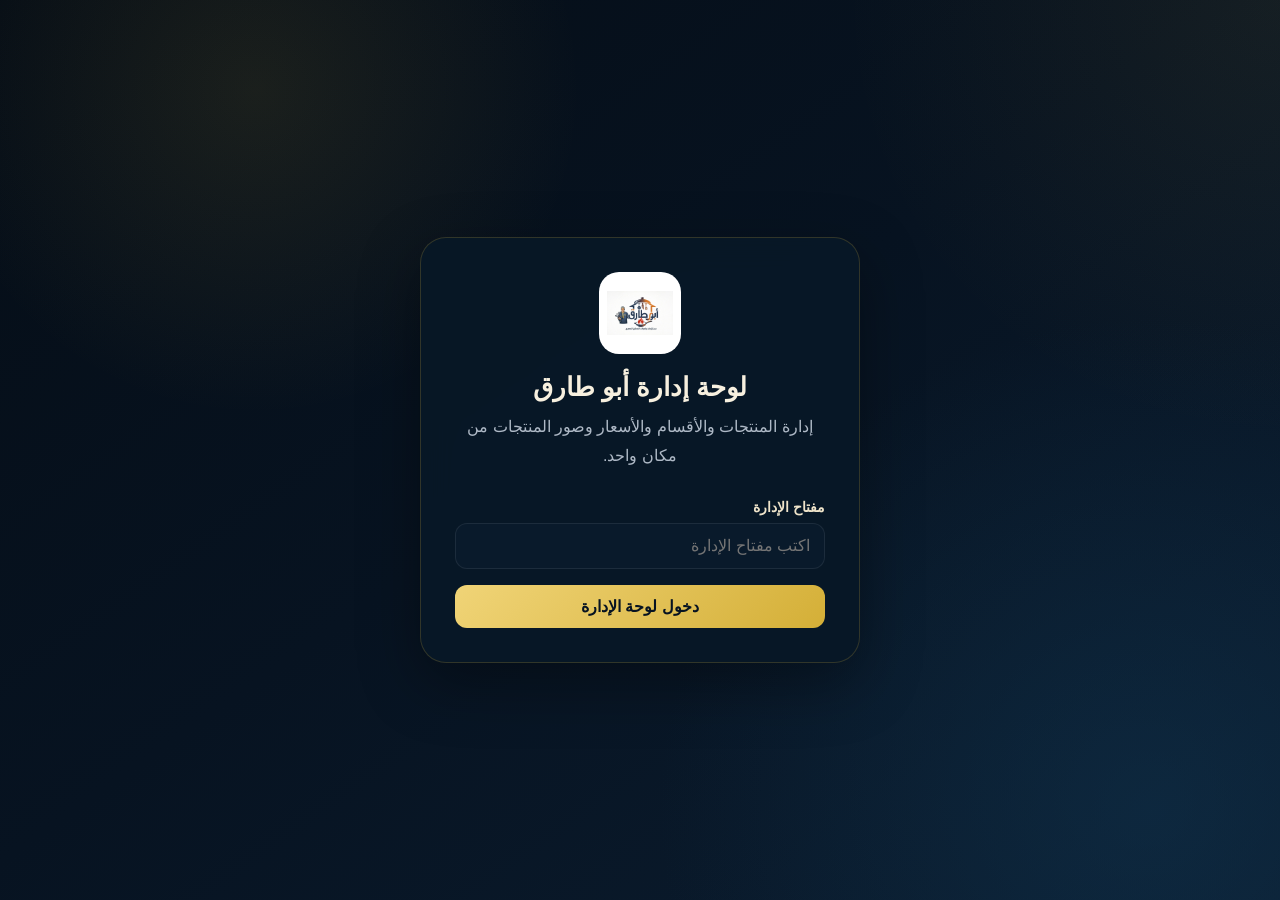
==== commit a9cd5388: "Update print statement from 'Hello' to 'Goodbye'" ====
--- a/admin.html
+++ b/admin.html
@@ -4,955 +4,988 @@
   <meta charset="utf-8">
   <meta name="viewport" content="width=device-width,initial-scale=1">
 
+  <title>لوحة إدارة أبو طارق</title>
+
   <meta name="theme-color" content="#071321">
   <meta name="robots" content="noindex,nofollow">
 
-  <title>لوحة إدارة أبو طارق</title>
-
-  <link rel="icon" type="image/png" href="./assets/logo.png">
-
-  <link rel="preconnect" href="https://fonts.googleapis.com">
-  <link rel="preconnect" href="https://fonts.gstatic.com" crossorigin>
-  <link
-    href="https://fonts.googleapis.com/css2?family=Cairo:wght@400;500;600;700;800;900&display=swap"
-    rel="stylesheet"
-  >
-
-  <script src="./config.js?v=7000"></script>
+  <link rel="icon" href="./assets/logo.png">
 
   <style>
-    :root {
-      --navy: #071321;
-      --navy-2: #0a1f33;
-      --navy-3: #102b43;
-      --cream: #f7f0e3;
-      --cream-2: #efe4d0;
-      --gold: #d4af37;
-      --gold-light: #f0d77a;
-      --green: #42c98a;
-      --red: #e76f6f;
-      --blue: #70a8ff;
-      --muted: #9eabb8;
-      --border: rgba(212,175,55,.18);
-      --shadow: 0 20px 60px rgba(0,0,0,.28);
-      --radius: 20px;
-    }
-
-    * {
-      box-sizing: border-box;
-    }
-
-    html {
-      scroll-behavior: smooth;
-    }
-
-    body {
-      margin: 0;
-      min-height: 100vh;
-      font-family: Cairo, Arial, sans-serif;
-      color: var(--cream);
+    :root{
+      --navy:#071321;
+      --navy2:#0b1d30;
+      --navy3:#102840;
+      --navy4:#142f49;
+
+      --cream:#f7f0df;
+      --cream2:#efe4ca;
+
+      --gold:#d4af37;
+      --gold2:#f0d477;
+      --gold3:#a88720;
+
+      --text:#f7f1e3;
+      --muted:#aeb9c6;
+
+      --border:rgba(212,175,55,.20);
+      --border2:rgba(255,255,255,.08);
+
+      --success:#45c98a;
+      --danger:#e85b65;
+      --warning:#e9b84b;
+
+      --shadow:0 20px 60px rgba(0,0,0,.35);
+      --radius:18px;
+    }
+
+    *{
+      box-sizing:border-box;
+    }
+
+    html{
+      scroll-behavior:smooth;
+    }
+
+    body{
+      margin:0;
       background:
-        radial-gradient(
-          circle at top right,
-          rgba(212,175,55,.08),
-          transparent 28%
-        ),
-        linear-gradient(
-          135deg,
-          var(--navy),
-          #050d16 70%
-        );
+        radial-gradient(circle at top right,rgba(212,175,55,.07),transparent 28%),
+        linear-gradient(145deg,#050d16,#071321 48%,#0b1d30);
+      color:var(--text);
+      font-family:
+        Tahoma,
+        Arial,
+        "Segoe UI",
+        sans-serif;
+      min-height:100vh;
     }
 
     button,
     input,
     textarea,
-    select {
-      font: inherit;
-    }
-
-    button {
-      cursor: pointer;
-    }
-
-    a {
-      color: inherit;
-      text-decoration: none;
-    }
-
-    .hidden {
-      display: none !important;
-    }
-
-    .app-shell {
-      width: min(1500px, calc(100% - 28px));
-      margin: 0 auto;
-      padding: 22px 0 50px;
-    }
-
-    /* =========================
+    select{
+      font:inherit;
+    }
+
+    button{
+      cursor:pointer;
+    }
+
+    a{
+      color:inherit;
+      text-decoration:none;
+    }
+
+    .hidden{
+      display:none!important;
+    }
+
+    /* =========================================================
        LOGIN
-       ========================= */
-
-    .login-screen {
-      min-height: 100vh;
-      display: grid;
-      place-items: center;
-      padding: 24px;
-    }
-
-    .login-card {
-      width: min(460px, 100%);
-      padding: 34px;
-      border: 1px solid var(--border);
-      border-radius: 28px;
+    ========================================================= */
+
+    #loginScreen{
+      min-height:100vh;
+      display:flex;
+      align-items:center;
+      justify-content:center;
+      padding:25px;
       background:
-        linear-gradient(
-          145deg,
-          rgba(16,43,67,.94),
-          rgba(7,19,33,.97)
-        );
-      box-shadow: var(--shadow);
-      text-align: center;
-    }
-
-    .login-logo {
-      width: 82px;
-      height: 82px;
-      object-fit: contain;
-      margin-bottom: 14px;
-      filter: drop-shadow(
-        0 8px 20px rgba(212,175,55,.15)
-      );
-    }
-
-    .login-title {
-      margin: 0;
-      font-size: 28px;
-      font-weight: 900;
-    }
-
-    .login-subtitle {
-      margin: 7px 0 26px;
-      color: var(--muted);
-      font-size: 14px;
-    }
-
-    /* =========================
-       FORM
-       ========================= */
-
-    .field {
-      margin-bottom: 15px;
-      text-align: right;
-    }
-
-    .field label {
-      display: block;
-      margin-bottom: 7px;
-      color: var(--cream-2);
-      font-size: 13px;
-      font-weight: 800;
+        radial-gradient(circle at 20% 10%,rgba(212,175,55,.10),transparent 25%),
+        radial-gradient(circle at 90% 90%,rgba(17,55,83,.45),transparent 35%);
+    }
+
+    .login-card{
+      width:min(440px,100%);
+      background:rgba(8,24,39,.94);
+      border:1px solid var(--border);
+      border-radius:26px;
+      box-shadow:var(--shadow);
+      padding:34px;
+      backdrop-filter:blur(16px);
+    }
+
+    .login-logo{
+      width:82px;
+      height:82px;
+      object-fit:contain;
+      display:block;
+      margin:0 auto 18px;
+      border-radius:20px;
+      background:#fff;
+      padding:8px;
+    }
+
+    .login-card h1{
+      margin:0;
+      text-align:center;
+      color:var(--cream);
+      font-size:26px;
+    }
+
+    .login-card p{
+      text-align:center;
+      color:var(--muted);
+      margin:10px 0 28px;
+      line-height:1.8;
+    }
+
+    .field{
+      margin-bottom:16px;
+    }
+
+    .field label{
+      display:block;
+      margin-bottom:8px;
+      color:var(--cream2);
+      font-size:14px;
+      font-weight:700;
     }
 
     .input,
-    .select,
-    .textarea {
-      width: 100%;
-      border: 1px solid rgba(255,255,255,.09);
-      border-radius: 13px;
-      outline: 0;
-      color: var(--cream);
-      background: rgba(0,0,0,.22);
-      transition: .2s ease;
-    }
-
-    .input,
-    .select {
-      height: 46px;
-      padding: 0 14px;
-    }
-
-    .textarea {
-      min-height: 110px;
-      padding: 12px 14px;
-      resize: vertical;
+    .textarea,
+    .select{
+      width:100%;
+      border:1px solid var(--border2);
+      background:#091a2b;
+      color:var(--text);
+      border-radius:12px;
+      padding:13px 14px;
+      outline:none;
+      transition:.2s;
     }
 
     .input:focus,
-    .select:focus,
-    .textarea:focus {
-      border-color: var(--gold);
-      box-shadow:
-        0 0 0 3px rgba(212,175,55,.10);
-    }
-
-    .select option {
-      color: #111;
-      background: #fff;
-    }
-
-    /* =========================
-       BUTTONS
-       ========================= */
-
-    .btn {
-      min-height: 44px;
-      padding: 9px 16px;
-      border: 1px solid transparent;
-      border-radius: 12px;
-      color: var(--cream);
-      background: rgba(255,255,255,.06);
-      transition: .2s ease;
-      font-weight: 800;
-    }
-
-    .btn:hover {
-      transform: translateY(-1px);
-      border-color: rgba(212,175,55,.35);
-    }
-
-    .btn-primary {
-      color: #17120a;
+    .textarea:focus,
+    .select:focus{
+      border-color:var(--gold);
+      box-shadow:0 0 0 3px rgba(212,175,55,.08);
+    }
+
+    .textarea{
+      min-height:110px;
+      resize:vertical;
+    }
+
+    .btn{
+      border:0;
+      border-radius:12px;
+      padding:12px 17px;
+      color:#071321;
+      background:linear-gradient(135deg,var(--gold2),var(--gold));
+      font-weight:900;
+      transition:.2s;
+    }
+
+    .btn:hover{
+      transform:translateY(-1px);
+      filter:brightness(1.05);
+    }
+
+    .btn.secondary{
+      background:#11283e;
+      color:var(--cream);
+      border:1px solid var(--border2);
+    }
+
+    .btn.danger{
+      background:rgba(232,91,101,.12);
+      color:#ff9aa1;
+      border:1px solid rgba(232,91,101,.25);
+    }
+
+    .btn.success{
+      background:rgba(69,201,138,.14);
+      color:#7be5b0;
+      border:1px solid rgba(69,201,138,.25);
+    }
+
+    .btn.small{
+      padding:8px 11px;
+      font-size:12px;
+      border-radius:9px;
+    }
+
+    .login-error{
+      margin-top:14px;
+      padding:11px 13px;
+      border-radius:10px;
+      background:rgba(232,91,101,.10);
+      border:1px solid rgba(232,91,101,.20);
+      color:#ff9da4;
+      line-height:1.7;
+      font-size:13px;
+    }
+
+    /* =========================================================
+       APP
+    ========================================================= */
+
+    #app{
+      min-height:100vh;
+    }
+
+    .topbar{
+      position:sticky;
+      top:0;
+      z-index:100;
+      background:rgba(5,15,25,.92);
+      border-bottom:1px solid var(--border2);
+      backdrop-filter:blur(15px);
+    }
+
+    .topbar-inner{
+      width:min(1450px,calc(100% - 30px));
+      margin:auto;
+      min-height:72px;
+      display:flex;
+      align-items:center;
+      gap:16px;
+    }
+
+    .brand{
+      display:flex;
+      align-items:center;
+      gap:12px;
+      margin-left:auto;
+    }
+
+    .brand img{
+      width:46px;
+      height:46px;
+      object-fit:contain;
+      border-radius:12px;
+      background:#fff;
+      padding:4px;
+    }
+
+    .brand strong{
+      display:block;
+      color:var(--cream);
+      font-size:16px;
+    }
+
+    .brand small{
+      display:block;
+      color:var(--muted);
+      margin-top:3px;
+    }
+
+    .top-actions{
+      display:flex;
+      gap:8px;
+      align-items:center;
+    }
+
+    .status{
+      display:flex;
+      align-items:center;
+      gap:7px;
+      color:var(--muted);
+      font-size:12px;
+      margin-left:8px;
+    }
+
+    .status-dot{
+      width:9px;
+      height:9px;
+      border-radius:50%;
+      background:var(--success);
+      box-shadow:0 0 10px rgba(69,201,138,.55);
+    }
+
+    .status-dot.offline{
+      background:var(--danger);
+      box-shadow:none;
+    }
+
+    /* =========================================================
+       LAYOUT
+    ========================================================= */
+
+    .layout{
+      width:min(1450px,calc(100% - 30px));
+      margin:24px auto 60px;
+      display:grid;
+      grid-template-columns:230px minmax(0,1fr);
+      gap:22px;
+    }
+
+    .sidebar{
+      position:sticky;
+      top:96px;
+      height:max-content;
+      background:rgba(8,24,39,.80);
+      border:1px solid var(--border2);
+      border-radius:20px;
+      padding:12px;
+    }
+
+    .side-btn{
+      width:100%;
+      text-align:right;
+      background:transparent;
+      border:0;
+      color:var(--muted);
+      border-radius:12px;
+      padding:13px 14px;
+      margin-bottom:5px;
+      font-weight:700;
+      transition:.2s;
+    }
+
+    .side-btn:hover,
+    .side-btn.active{
+      background:rgba(212,175,55,.10);
+      color:var(--gold2);
+    }
+
+    .content{
+      min-width:0;
+    }
+
+    .page-head{
+      display:flex;
+      justify-content:space-between;
+      align-items:center;
+      gap:15px;
+      margin-bottom:20px;
+    }
+
+    .page-head h2{
+      margin:0;
+      color:var(--cream);
+      font-size:25px;
+    }
+
+    .page-head p{
+      margin:6px 0 0;
+      color:var(--muted);
+      font-size:13px;
+    }
+
+    .head-actions{
+      display:flex;
+      gap:8px;
+      flex-wrap:wrap;
+    }
+
+    /* =========================================================
+       STATS
+    ========================================================= */
+
+    .stats{
+      display:grid;
+      grid-template-columns:repeat(4,1fr);
+      gap:12px;
+      margin-bottom:18px;
+    }
+
+    .stat{
+      background:linear-gradient(145deg,rgba(14,39,61,.9),rgba(8,24,39,.92));
+      border:1px solid var(--border2);
+      border-radius:16px;
+      padding:17px;
+    }
+
+    .stat span{
+      color:var(--muted);
+      font-size:12px;
+    }
+
+    .stat strong{
+      display:block;
+      margin-top:7px;
+      font-size:26px;
+      color:var(--gold2);
+    }
+
+    /* =========================================================
+       PANELS
+    ========================================================= */
+
+    .panel{
+      background:rgba(8,24,39,.83);
+      border:1px solid var(--border2);
+      border-radius:20px;
+      box-shadow:0 12px 40px rgba(0,0,0,.16);
+      overflow:hidden;
+      margin-bottom:18px;
+    }
+
+    .panel-head{
+      padding:16px 18px;
+      border-bottom:1px solid var(--border2);
+      display:flex;
+      align-items:center;
+      justify-content:space-between;
+      gap:10px;
+    }
+
+    .panel-head h3{
+      margin:0;
+      color:var(--cream);
+      font-size:17px;
+    }
+
+    .panel-body{
+      padding:18px;
+    }
+
+    /* =========================================================
+       FILTERS
+    ========================================================= */
+
+    .filters{
+      display:grid;
+      grid-template-columns:minmax(180px,1fr) 190px auto;
+      gap:10px;
+      margin-bottom:15px;
+    }
+
+    /* =========================================================
+       TABLE
+    ========================================================= */
+
+    .table-wrap{
+      overflow:auto;
+    }
+
+    table{
+      width:100%;
+      border-collapse:collapse;
+      min-width:760px;
+    }
+
+    th,
+    td{
+      padding:12px 10px;
+      border-bottom:1px solid var(--border2);
+      text-align:right;
+      vertical-align:middle;
+    }
+
+    th{
+      color:var(--gold2);
+      font-size:12px;
+      white-space:nowrap;
+      background:rgba(212,175,55,.035);
+    }
+
+    td{
+      color:var(--cream2);
+      font-size:13px;
+    }
+
+    .product-mini{
+      display:flex;
+      align-items:center;
+      gap:10px;
+    }
+
+    .product-mini img{
+      width:54px;
+      height:54px;
+      object-fit:contain;
+      border-radius:10px;
+      background:var(--cream);
+      padding:5px;
+      flex:none;
+    }
+
+    .product-mini-name{
+      min-width:0;
+    }
+
+    .product-mini-name strong{
+      display:block;
+      color:var(--cream);
+      max-width:250px;
+      overflow:hidden;
+      text-overflow:ellipsis;
+      white-space:nowrap;
+    }
+
+    .product-mini-name small{
+      display:block;
+      color:var(--muted);
+      margin-top:3px;
+    }
+
+    .badge{
+      display:inline-flex;
+      align-items:center;
+      border-radius:999px;
+      padding:5px 9px;
+      font-size:11px;
+      font-weight:800;
+    }
+
+    .badge.on{
+      background:rgba(69,201,138,.10);
+      border:1px solid rgba(69,201,138,.22);
+      color:#77e2ac;
+    }
+
+    .badge.off{
+      background:rgba(232,91,101,.10);
+      border:1px solid rgba(232,91,101,.22);
+      color:#ff979e;
+    }
+
+    .actions{
+      display:flex;
+      flex-wrap:wrap;
+      gap:6px;
+    }
+
+    /* =========================================================
+       MODALS
+    ========================================================= */
+
+    .modal-layer{
+      position:fixed;
+      inset:0;
+      z-index:500;
+      display:none;
+      align-items:center;
+      justify-content:center;
+      padding:18px;
+      background:rgba(0,0,0,.70);
+      backdrop-filter:blur(7px);
+    }
+
+    .modal-layer.open{
+      display:flex;
+    }
+
+    .modal{
+      width:min(850px,100%);
+      max-height:92vh;
+      overflow:auto;
+      background:#081827;
+      border:1px solid var(--border);
+      border-radius:22px;
+      box-shadow:0 30px 100px rgba(0,0,0,.55);
+    }
+
+    .modal-head{
+      position:sticky;
+      top:0;
+      z-index:3;
+      background:rgba(8,24,39,.97);
+      border-bottom:1px solid var(--border2);
+      padding:15px 18px;
+      display:flex;
+      align-items:center;
+      justify-content:space-between;
+    }
+
+    .modal-head h3{
+      margin:0;
+      color:var(--cream);
+      font-size:18px;
+    }
+
+    .close{
+      width:36px;
+      height:36px;
+      border-radius:10px;
+      border:1px solid var(--border2);
+      background:#0e253a;
+      color:var(--cream);
+      font-size:20px;
+    }
+
+    .modal-body{
+      padding:20px;
+    }
+
+    .form-grid{
+      display:grid;
+      grid-template-columns:1fr 1fr;
+      gap:14px;
+    }
+
+    .full{
+      grid-column:1/-1;
+    }
+
+    .checks{
+      display:flex;
+      flex-wrap:wrap;
+      gap:12px;
+    }
+
+    .check{
+      display:flex;
+      align-items:center;
+      gap:8px;
+      background:#0c2033;
+      border:1px solid var(--border2);
+      border-radius:11px;
+      padding:10px 12px;
+      color:var(--cream2);
+      cursor:pointer;
+    }
+
+    .check input{
+      accent-color:var(--gold);
+    }
+
+    .modal-foot{
+      padding:15px 20px;
+      border-top:1px solid var(--border2);
+      display:flex;
+      justify-content:flex-start;
+      gap:9px;
+      position:sticky;
+      bottom:0;
+      background:#081827;
+    }
+
+    /* =========================================================
+       IMAGE UPLOAD
+    ========================================================= */
+
+    .upload-box{
+      border:1px dashed rgba(212,175,55,.45);
       background:
-        linear-gradient(
-          135deg,
-          var(--gold-light),
-          var(--gold)
-        );
-      box-shadow:
-        0 10px 28px rgba(212,175,55,.15);
-    }
-
-    .btn-danger {
-      background: rgba(231,111,111,.12);
-      border-color: rgba(231,111,111,.22);
-      color: #ffb2b2;
-    }
-
-    .btn-success {
-      background: rgba(66,201,138,.12);
-      border-color: rgba(66,201,138,.22);
-      color: #8ff0bf;
-    }
-
-    .btn-small {
-      min-height: 36px;
-      padding: 6px 11px;
-      border-radius: 10px;
-      font-size: 12px;
-    }
-
-    .btn-full {
-      width: 100%;
-    }
-
-    /* =========================
-       TOPBAR
-       ========================= */
-
-    .topbar {
-      position: sticky;
-      top: 12px;
-      z-index: 50;
-      display: flex;
-      align-items: center;
-      justify-content: space-between;
-      gap: 14px;
-      margin-bottom: 22px;
-      padding: 14px 18px;
-      border: 1px solid var(--border);
-      border-radius: 18px;
-      background:
-        rgba(7,19,33,.88);
-      backdrop-filter: blur(18px);
-      box-shadow:
-        0 12px 35px rgba(0,0,0,.20);
-    }
-
-    .brand {
-      display: flex;
-      align-items: center;
-      gap: 12px;
-    }
-
-    .brand img {
-      width: 48px;
-      height: 48px;
-      object-fit: contain;
-    }
-
-    .brand strong {
-      display: block;
-      font-size: 17px;
-      font-weight: 900;
-    }
-
-    .brand span {
-      color: var(--muted);
-      font-size: 11px;
-    }
-
-    .top-actions {
-      display: flex;
-      align-items: center;
-      gap: 8px;
-      flex-wrap: wrap;
-    }
-
-    /* =========================
-       SYNC
-       ========================= */
-
-    .sync {
-      display: inline-flex;
-      align-items: center;
-      gap: 7px;
-      min-height: 34px;
-      padding: 5px 11px;
-      border: 1px solid rgba(255,255,255,.08);
-      border-radius: 99px;
-      color: var(--muted);
-      font-size: 11px;
-    }
-
-    .sync-dot {
-      width: 8px;
-      height: 8px;
-      border-radius: 50%;
-      background: var(--red);
-    }
-
-    .sync.ok .sync-dot {
-      background: var(--green);
-    }
-
-    .sync.loading .sync-dot {
-      background: var(--gold);
-      animation: pulse 1s infinite;
-    }
-
-    @keyframes pulse {
-      50% {
-        opacity: .35;
-      }
-    }
-
-    /* =========================
-       DASHBOARD
-       ========================= */
-
-    .dashboard-head {
-      display: flex;
-      align-items: flex-end;
-      justify-content: space-between;
-      gap: 15px;
-      margin: 22px 0;
-    }
-
-    .dashboard-head h1 {
-      margin: 0;
-      font-size: clamp(25px, 4vw, 38px);
-      font-weight: 900;
-    }
-
-    .dashboard-head p {
-      margin: 5px 0 0;
-      color: var(--muted);
-      font-size: 13px;
-    }
-
-    .stats {
-      display: grid;
-      grid-template-columns:
-        repeat(4, minmax(0, 1fr));
-      gap: 14px;
-      margin-bottom: 18px;
-    }
-
-    .stat {
-      padding: 18px;
-      border: 1px solid var(--border);
-      border-radius: var(--radius);
-      background:
-        linear-gradient(
-          145deg,
-          rgba(16,43,67,.76),
-          rgba(7,19,33,.9)
-        );
-    }
-
-    .stat-label {
-      color: var(--muted);
-      font-size: 12px;
-    }
-
-    .stat-value {
-      margin-top: 4px;
-      color: var(--gold-light);
-      font-size: 28px;
-      font-weight: 900;
-    }
-
-    /* =========================
-       TABS
-       ========================= */
-
-    .tabs {
-      display: flex;
-      gap: 8px;
-      flex-wrap: wrap;
-      margin-bottom: 16px;
-    }
-
-    .tab {
-      min-height: 42px;
-      padding: 8px 15px;
-      border: 1px solid var(--border);
-      border-radius: 12px;
-      color: var(--muted);
-      background: rgba(255,255,255,.035);
-      font-weight: 800;
-    }
-
-    .tab.active {
-      color: #17120a;
-      border-color: var(--gold);
-      background:
-        linear-gradient(
-          135deg,
-          var(--gold-light),
-          var(--gold)
-        );
-    }
-
-    .panel {
-      display: none;
-      padding: 20px;
-      border: 1px solid var(--border);
-      border-radius: var(--radius);
-      background:
-        rgba(7,19,33,.74);
-      box-shadow:
-        0 15px 45px rgba(0,0,0,.12);
-    }
-
-    .panel.active {
-      display: block;
-    }
-
-    .panel-head {
-      display: flex;
-      align-items: center;
-      justify-content: space-between;
-      gap: 12px;
-      margin-bottom: 17px;
-      flex-wrap: wrap;
-    }
-
-    .panel-head h2 {
-      margin: 0;
-      font-size: 20px;
-      font-weight: 900;
-    }
-
-    .panel-head p {
-      margin: 3px 0 0;
-      color: var(--muted);
-      font-size: 12px;
-    }
-
-    .toolbar {
-      display: flex;
-      gap: 8px;
-      flex-wrap: wrap;
-      margin-bottom: 15px;
-    }
-
-    .toolbar .input,
-    .toolbar .select {
-      width: auto;
-      min-width: 190px;
-    }
-
-    /* =========================
-       TABLE
-       ========================= */
-
-    .table-wrap {
-      width: 100%;
-      overflow-x: auto;
-      border: 1px solid rgba(255,255,255,.06);
-      border-radius: 15px;
-    }
-
-    table {
-      width: 100%;
-      min-width: 850px;
-      border-collapse: collapse;
-    }
-
-    th,
-    td {
-      padding: 12px;
-      text-align: right;
-      border-bottom:
-        1px solid rgba(255,255,255,.06);
-      vertical-align: middle;
-      font-size: 12px;
-    }
-
-    th {
-      color: var(--gold-light);
-      background: rgba(212,175,55,.055);
-      font-weight: 900;
-      white-space: nowrap;
-    }
-
-    td {
-      color: var(--cream-2);
-    }
-
-    tr:last-child td {
-      border-bottom: 0;
-    }
-
-    .product-mini {
-      display: flex;
-      align-items: center;
-      gap: 10px;
-      min-width: 190px;
-    }
-
-    .product-mini img {
-      width: 48px;
-      height: 48px;
-      border-radius: 10px;
-      object-fit: cover;
-      background: var(--navy-3);
-      border: 1px solid rgba(255,255,255,.08);
-    }
-
-    .product-mini strong {
-      display: block;
-      max-width: 230px;
-      overflow: hidden;
-      text-overflow: ellipsis;
-      white-space: nowrap;
-    }
-
-    .product-mini span {
-      display: block;
-      margin-top: 2px;
-      color: var(--muted);
-      font-size: 10px;
-    }
-
-    .badge {
-      display: inline-flex;
-      align-items: center;
-      min-height: 25px;
-      padding: 3px 8px;
-      border-radius: 99px;
-      font-size: 10px;
-      font-weight: 900;
-    }
-
-    .badge-on {
-      color: #8ff0bf;
-      background: rgba(66,201,138,.10);
-      border: 1px solid rgba(66,201,138,.18);
-    }
-
-    .badge-off {
-      color: #ffb2b2;
-      background: rgba(231,111,111,.10);
-      border: 1px solid rgba(231,111,111,.18);
-    }
-
-    .badge-gold {
-      color: var(--gold-light);
-      background: rgba(212,175,55,.10);
-      border: 1px solid rgba(212,175,55,.20);
-    }
-
-    .actions {
-      display: flex;
-      align-items: center;
-      gap: 6px;
-      flex-wrap: wrap;
-    }
-
-    /* =========================
-       SECTION LIST
-       ========================= */
-
-    .section-list {
-      display: grid;
-      gap: 10px;
-    }
-
-    .section-row {
-      display: grid;
-      grid-template-columns:
-        auto 1fr auto auto;
-      align-items: center;
-      gap: 12px;
-      padding: 13px;
-      border: 1px solid rgba(255,255,255,.07);
-      border-radius: 14px;
-      background: rgba(255,255,255,.025);
-    }
-
-    .drag-number {
-      width: 34px;
-      height: 34px;
-      display: grid;
-      place-items: center;
-      border-radius: 10px;
-      color: var(--gold-light);
-      background: rgba(212,175,55,.08);
-      font-weight: 900;
-    }
-
-    .section-row strong {
-      display: block;
-      font-size: 14px;
-    }
-
-    .section-row small {
-      color: var(--muted);
-    }
-
-    /* =========================
+        linear-gradient(145deg,rgba(212,175,55,.045),rgba(8,24,39,.65));
+      border-radius:16px;
+      padding:16px;
+    }
+
+    .upload-title{
+      color:var(--cream);
+      font-weight:900;
+      margin-bottom:5px;
+    }
+
+    .upload-note{
+      color:var(--muted);
+      font-size:12px;
+      line-height:1.7;
+      margin-bottom:13px;
+    }
+
+    .file-input{
+      display:none;
+    }
+
+    .upload-select{
+      display:flex;
+      align-items:center;
+      justify-content:center;
+      min-height:100px;
+      border:1px dashed rgba(212,175,55,.28);
+      border-radius:13px;
+      background:#091b2c;
+      color:var(--gold2);
+      cursor:pointer;
+      text-align:center;
+      padding:15px;
+      transition:.2s;
+    }
+
+    .upload-select:hover{
+      border-color:var(--gold);
+      background:#0b2034;
+    }
+
+    .upload-selected{
+      margin-top:10px;
+      color:var(--muted);
+      font-size:12px;
+    }
+
+    .image-preview-grid{
+      margin-top:14px;
+      display:grid;
+      grid-template-columns:repeat(5,minmax(0,1fr));
+      gap:9px;
+    }
+
+    .image-preview{
+      position:relative;
+      height:125px;
+      overflow:hidden;
+      border-radius:12px;
+      background:var(--cream);
+      border:1px solid var(--border2);
+    }
+
+    .image-preview img{
+      width:100%;
+      height:100%;
+      object-fit:contain;
+      padding:7px;
+      display:block;
+    }
+
+    .image-preview .image-number{
+      position:absolute;
+      top:5px;
+      right:5px;
+      background:rgba(7,19,33,.86);
+      color:var(--gold2);
+      border-radius:7px;
+      padding:3px 6px;
+      font-size:10px;
+      font-weight:900;
+    }
+
+    .image-preview .remove-image{
+      position:absolute;
+      left:5px;
+      top:5px;
+      width:27px;
+      height:27px;
+      border-radius:8px;
+      border:0;
+      background:rgba(180,35,48,.92);
+      color:#fff;
+      font-weight:900;
+      cursor:pointer;
+    }
+
+    .existing-images{
+      margin-top:14px;
+    }
+
+    .existing-images-title{
+      color:var(--cream2);
+      font-size:12px;
+      font-weight:800;
+      margin-bottom:8px;
+    }
+
+    .image-progress{
+      display:none;
+      margin-top:12px;
+    }
+
+    .image-progress.show{
+      display:block;
+    }
+
+    .progress-bar{
+      height:8px;
+      background:#10263b;
+      border-radius:999px;
+      overflow:hidden;
+    }
+
+    .progress-fill{
+      width:0;
+      height:100%;
+      background:linear-gradient(90deg,var(--gold3),var(--gold2));
+      transition:.2s;
+    }
+
+    .progress-text{
+      color:var(--muted);
+      font-size:11px;
+      margin-top:6px;
+    }
+
+    /* =========================================================
+       SECTIONS
+    ========================================================= */
+
+    .section-list{
+      display:grid;
+      gap:8px;
+    }
+
+    .section-row{
+      display:flex;
+      align-items:center;
+      gap:10px;
+      padding:12px;
+      background:#091b2c;
+      border:1px solid var(--border2);
+      border-radius:12px;
+    }
+
+    .section-row strong{
+      flex:1;
+      color:var(--cream);
+    }
+
+    /* =========================================================
        SETTINGS
-       ========================= */
-
-    .settings-grid {
-      display: grid;
-      grid-template-columns:
-        repeat(2, minmax(0, 1fr));
-      gap: 14px;
-    }
-
-    .settings-card {
-      padding: 18px;
-      border: 1px solid rgba(255,255,255,.07);
-      border-radius: 16px;
-      background: rgba(255,255,255,.025);
-    }
-
-    .settings-card h3 {
-      margin: 0 0 14px;
-      font-size: 15px;
-      color: var(--gold-light);
-    }
-
-    .settings-card.full {
-      grid-column: 1 / -1;
-    }
-
-    .settings-actions {
-      display: flex;
-      gap: 8px;
-      flex-wrap: wrap;
-      margin-top: 15px;
-    }
-
-    /* =========================
-       CHECKBOXES
-       ========================= */
-
-    .checks {
-      display: flex;
-      gap: 12px;
-      flex-wrap: wrap;
-      margin-top: 10px;
-    }
-
-    .check {
-      display: inline-flex;
-      align-items: center;
-      gap: 7px;
-      color: var(--cream-2);
-      font-size: 12px;
-      font-weight: 700;
-    }
-
-    .check input {
-      accent-color: var(--gold);
-    }
-
-    /* =========================
-       EMPTY / LOADING
-       ========================= */
-
-    .state {
-      padding: 45px 20px;
-      text-align: center;
-      color: var(--muted);
-    }
-
-    .state strong {
-      display: block;
-      margin-bottom: 7px;
-      color: var(--cream);
-      font-size: 16px;
-    }
-
-    .spinner {
-      width: 28px;
-      height: 28px;
-      margin: 0 auto 12px;
-      border: 3px solid rgba(255,255,255,.12);
-      border-top-color: var(--gold);
-      border-radius: 50%;
-      animation: spin .8s linear infinite;
-    }
-
-    @keyframes spin {
-      to {
-        transform: rotate(360deg);
-      }
-    }
-
-    /* =========================
-       MODAL
-       ========================= */
-
-    .modal {
-      position: fixed;
-      inset: 0;
-      z-index: 100;
-      display: none;
-      place-items: center;
-      padding: 20px;
-      background:
-        rgba(0,0,0,.68);
-      backdrop-filter: blur(8px);
-    }
-
-    .modal.open {
-      display: grid;
-    }
-
-    .modal-card {
-      width: min(760px, 100%);
-      max-height: calc(100vh - 40px);
-      overflow-y: auto;
-      padding: 22px;
-      border: 1px solid var(--border);
-      border-radius: 22px;
-      background:
-        linear-gradient(
-          145deg,
-          #102b43,
-          #071321
-        );
-      box-shadow: var(--shadow);
-    }
-
-    .modal-head {
-      display: flex;
-      align-items: center;
-      justify-content: space-between;
-      gap: 12px;
-      margin-bottom: 18px;
-    }
-
-    .modal-head h3 {
-      margin: 0;
-      font-size: 20px;
-      font-weight: 900;
-    }
-
-    .close {
-      width: 38px;
-      height: 38px;
-      border: 1px solid rgba(255,255,255,.08);
-      border-radius: 10px;
-      color: var(--cream);
-      background: rgba(255,255,255,.05);
-      font-size: 20px;
-    }
-
-    .form-grid {
-      display: grid;
-      grid-template-columns:
-        repeat(2, minmax(0, 1fr));
-      gap: 13px;
-    }
-
-    .form-full {
-      grid-column: 1 / -1;
-    }
-
-    .image-preview {
-      width: 100%;
-      max-height: 230px;
-      object-fit: contain;
-      margin-top: 8px;
-      border-radius: 14px;
-      background: rgba(0,0,0,.18);
-      border: 1px solid rgba(255,255,255,.07);
-    }
-
-    .upload-row {
-      display: flex;
-      gap: 8px;
-      flex-wrap: wrap;
-      align-items: center;
-    }
-
-    .upload-row input[type=file] {
-      max-width: 100%;
-      color: var(--muted);
-      font-size: 11px;
-    }
-
-    .modal-footer {
-      display: flex;
-      justify-content: flex-start;
-      gap: 8px;
-      margin-top: 20px;
-      padding-top: 15px;
-      border-top: 1px solid rgba(255,255,255,.07);
-    }
-
-    /* =========================
+    ========================================================= */
+
+    .settings-grid{
+      display:grid;
+      grid-template-columns:1fr 1fr;
+      gap:14px;
+    }
+
+    /* =========================================================
        TOAST
-       ========================= */
-
-    .toast-wrap {
-      position: fixed;
-      left: 18px;
-      bottom: 18px;
-      z-index: 200;
-      display: grid;
-      gap: 8px;
-      width: min(380px, calc(100% - 36px));
-    }
-
-    .toast {
-      padding: 12px 14px;
-      border: 1px solid rgba(255,255,255,.09);
-      border-radius: 13px;
-      color: var(--cream);
-      background:
-        rgba(10,31,51,.96);
-      box-shadow: var(--shadow);
-      font-size: 12px;
-      font-weight: 700;
-      animation: toastIn .2s ease;
-    }
-
-    .toast.error {
-      border-color: rgba(231,111,111,.30);
-    }
-
-    .toast.success {
-      border-color: rgba(66,201,138,.30);
-    }
-
-    @keyframes toastIn {
-      from {
-        transform: translateY(8px);
-        opacity: 0;
-      }
-    }
-
-    /* =========================
-       MOBILE
-       ========================= */
-
-    @media (max-width: 900px) {
-      .stats {
-        grid-template-columns:
-          repeat(2, minmax(0, 1fr));
-      }
-
-      .settings-grid {
-        grid-template-columns: 1fr;
-      }
-
-      .settings-card.full {
-        grid-column: auto;
-      }
-    }
-
-    @media (max-width: 650px) {
-      .app-shell {
-        width: min(
-          100% - 18px,
-          1500px
-        );
-      }
-
-      .topbar {
-        position: static;
-        align-items: flex-start;
-        flex-direction: column;
-      }
-
-      .top-actions {
-        width: 100%;
-      }
-
-      .top-actions .btn {
-        flex: 1;
-      }
-
-      .dashboard-head {
-        align-items: flex-start;
-        flex-direction: column;
-      }
-
-      .stats {
-        grid-template-columns: 1fr 1fr;
-        gap: 9px;
-      }
-
-      .stat {
-        padding: 13px;
-      }
-
-      .stat-value {
-        font-size: 23px;
-      }
-
-      .panel {
-        padding: 13px;
-      }
-
-      .toolbar > * {
-        width: 100% !important;
-      }
-
-      .section-row {
-        grid-template-columns:
-          auto 1fr;
-      }
-
-      .section-row .actions {
-        grid-column: 1 / -1;
-      }
-
-      .form-grid {
-        grid-template-columns: 1fr;
-      }
-
-      .form-full {
-        grid-column: auto;
-      }
-    }
-
-    @media (max-width: 430px) {
-      .login-card {
-        padding: 24px 18px;
-      }
-
-      .stats {
-        grid-template-columns: 1fr;
+    ========================================================= */
+
+    #toast{
+      position:fixed;
+      left:20px;
+      bottom:20px;
+      z-index:9999;
+      width:min(380px,calc(100% - 40px));
+      display:flex;
+      flex-direction:column;
+      gap:8px;
+      pointer-events:none;
+    }
+
+    .toast{
+      pointer-events:auto;
+      background:#0c2236;
+      border:1px solid var(--border);
+      border-radius:12px;
+      padding:12px 14px;
+      box-shadow:var(--shadow);
+      color:var(--cream);
+      font-size:13px;
+      animation:toastIn .22s ease;
+    }
+
+    .toast.success{
+      border-color:rgba(69,201,138,.35);
+    }
+
+    .toast.error{
+      border-color:rgba(232,91,101,.35);
+    }
+
+    @keyframes toastIn{
+      from{
+        opacity:0;
+        transform:translateY(10px);
+      }
+      to{
+        opacity:1;
+        transform:none;
+      }
+    }
+
+    .loading{
+      opacity:.55;
+      pointer-events:none;
+    }
+
+    .empty{
+      text-align:center;
+      padding:40px 15px;
+      color:var(--muted);
+    }
+
+    /* =========================================================
+       RESPONSIVE
+    ========================================================= */
+
+    @media(max-width:1050px){
+      .layout{
+        grid-template-columns:1fr;
+      }
+
+      .sidebar{
+        position:static;
+        display:flex;
+        overflow:auto;
+        gap:5px;
+      }
+
+      .side-btn{
+        width:auto;
+        white-space:nowrap;
+        margin:0;
+      }
+
+      .stats{
+        grid-template-columns:repeat(2,1fr);
+      }
+    }
+
+    @media(max-width:720px){
+      .topbar-inner{
+        width:min(100% - 20px,1450px);
+      }
+
+      .brand small{
+        display:none;
+      }
+
+      .status{
+        display:none;
+      }
+
+      .layout{
+        width:calc(100% - 20px);
+        margin-top:15px;
+      }
+
+      .page-head{
+        align-items:flex-start;
+        flex-direction:column;
+      }
+
+      .filters{
+        grid-template-columns:1fr;
+      }
+
+      .form-grid,
+      .settings-grid{
+        grid-template-columns:1fr;
+      }
+
+      .full{
+        grid-column:auto;
+      }
+
+      .image-preview-grid{
+        grid-template-columns:repeat(3,1fr);
+      }
+
+      .image-preview{
+        height:105px;
+      }
+
+      .stats{
+        gap:8px;
+      }
+
+      .stat{
+        padding:13px;
+      }
+
+      .stat strong{
+        font-size:21px;
+      }
+
+      .modal-layer{
+        padding:8px;
+      }
+
+      .modal{
+        max-height:96vh;
+      }
+    }
+
+    @media(max-width:430px){
+      .brand strong{
+        font-size:14px;
+      }
+
+      .top-actions .btn{
+        padding:9px;
+        font-size:11px;
+      }
+
+      .image-preview-grid{
+        grid-template-columns:repeat(2,1fr);
       }
     }
   </style>
@@ -960,37 +993,34 @@
 
 <body>
 
-  <!-- =====================================================
+  <!-- =========================================================
        LOGIN
-       ===================================================== -->
-
-  <section id="loginScreen" class="login-screen">
+  ========================================================== -->
+
+  <section id="loginScreen">
     <div class="login-card">
 
       <img
-        id="loginLogo"
         class="login-logo"
         src="./assets/logo.png"
         alt="أبو طارق"
+        onerror="this.style.display='none'"
       >
 
-      <h1 class="login-title">
-        لوحة إدارة أبو طارق
-      </h1>
-
-      <p class="login-subtitle">
-        إدارة المنتجات والأقسام والأسعار وإعدادات الموقع
+      <h1>لوحة إدارة أبو طارق</h1>
+
+      <p>
+        إدارة المنتجات والأقسام والأسعار وصور المنتجات
+        من مكان واحد.
       </p>
 
       <form id="loginForm">
 
         <div class="field">
-          <label for="adminKeyInput">
-            مفتاح الإدارة
-          </label>
+          <label for="adminKey">مفتاح الإدارة</label>
 
           <input
-            id="adminKeyInput"
+            id="adminKey"
             class="input"
             type="password"
             autocomplete="current-password"
@@ -1000,693 +1030,565 @@
         </div>
 
         <button
-          id="loginButton"
-          class="btn btn-primary btn-full"
+          id="loginBtn"
+          class="btn"
           type="submit"
+          style="width:100%"
         >
           دخول لوحة الإدارة
         </button>
 
       </form>
 
+      <div id="loginError" class="login-error hidden"></div>
+
     </div>
   </section>
 
 
-  <!-- =====================================================
+  <!-- =========================================================
        APP
-       ===================================================== -->
-
-  <main id="adminApp" class="app-shell hidden">
+  ========================================================== -->
+
+  <div id="app" class="hidden">
 
     <header class="topbar">
 
-      <a
-        class="brand"
-        href="./index.html"
-        target="_blank"
-        rel="noopener"
-      >
-        <img
-          id="brandLogo"
-          src="./assets/logo.png"
-          alt="أبو طارق"
-        >
-
-        <div>
-          <strong>أبو طارق</strong>
-          <span>لوحة التحكم</span>
+      <div class="topbar-inner">
+
+        <div class="brand">
+
+          <img
+            id="brandLogo"
+            src="./assets/logo.png"
+            alt="أبو طارق"
+          >
+
+          <div>
+            <strong>أبو طارق للأدوات المنزلية</strong>
+            <small>لوحة الإدارة</small>
+          </div>
+
         </div>
-      </a>
-
-      <div class="top-actions">
-
-        <div id="syncStatus" class="sync">
-          <span class="sync-dot"></span>
-          <span id="syncText">غير متصل</span>
+
+        <div class="top-actions">
+
+          <div class="status">
+            <span id="statusDot" class="status-dot"></span>
+            <span id="statusText">متصل</span>
+          </div>
+
+          <button
+            class="btn secondary small"
+            id="refreshBtn"
+            type="button"
+          >
+            ↻ تحديث
+          </button>
+
+          <button
+            class="btn danger small"
+            id="logoutBtn"
+            type="button"
+          >
+            خروج
+          </button>
+
         </div>
 
-        <button
-          id="refreshButton"
-          class="btn btn-small"
-          type="button"
-        >
-          ↻ تحديث
+      </div>
+
+    </header>
+
+
+    <div class="layout">
+
+      <aside class="sidebar">
+
+        <button class="side-btn active" data-page="dashboard">
+          📊 الرئيسية
         </button>
 
-        <a
-          class="btn btn-small"
-          href="./index.html"
-          target="_blank"
-          rel="noopener"
-        >
-          🌐 الموقع
-        </a>
-
-        <button
-          id="logoutButton"
-          class="btn btn-small btn-danger"
-          type="button"
-        >
-          خروج
+        <button class="side-btn" data-page="products">
+          🛍️ المنتجات
         </button>
 
-      </div>
-
-    </header>
-
-
-    <!-- ===================================================
-         HEADER
-         =================================================== -->
-
-    <section class="dashboard-head">
-
-      <div>
-        <h1>لوحة التحكم</h1>
-
-        <p>
-          إدارة محتوى متجر أبو طارق من مكان واحد
-        </p>
-      </div>
-
-      <button
-        id="addProductTopButton"
-        class="btn btn-primary"
-        type="button"
-      >
-        ＋ إضافة منتج
-      </button>
-
-    </section>
-
-
-    <!-- ===================================================
-         STATS
-         =================================================== -->
-
-    <section class="stats">
-
-      <div class="stat">
-        <div class="stat-label">
-          إجمالي المنتجات
-        </div>
-        <div
-          id="statProducts"
-          class="stat-value"
-        >
-          0
-        </div>
-      </div>
-
-      <div class="stat">
-        <div class="stat-label">
-          المنتجات النشطة
-        </div>
-        <div
-          id="statActive"
-          class="stat-value"
-        >
-          0
-        </div>
-      </div>
-
-      <div class="stat">
-        <div class="stat-label">
-          المنتجات المخفية
-        </div>
-        <div
-          id="statInactive"
-          class="stat-value"
-        >
-          0
-        </div>
-      </div>
-
-      <div class="stat">
-        <div class="stat-label">
-          الأقسام
-        </div>
-        <div
-          id="statSections"
-          class="stat-value"
-        >
-          0
-        </div>
-      </div>
-
-    </section>
-
-
-    <!-- ===================================================
-         TABS
-         =================================================== -->
-
-    <nav class="tabs">
-
-      <button
-        class="tab active"
-        data-tab="products"
-        type="button"
-      >
-        المنتجات
-      </button>
-
-      <button
-        class="tab"
-        data-tab="sections"
-        type="button"
-      >
-        الأقسام
-      </button>
-
-      <button
-        class="tab"
-        data-tab="settings"
-        type="button"
-      >
-        إعدادات الموقع
-      </button>
-
-    </nav>
-
-
-    <!-- ===================================================
-         PRODUCTS
-         =================================================== -->
-
-    <section
-      id="panel-products"
-      class="panel active"
-    >
-
-      <div class="panel-head">
-
-        <div>
-          <h2>إدارة المنتجات</h2>
-
-          <p>
-            إضافة وتعديل وإظهار وإخفاء وترتيب المنتجات
-          </p>
-        </div>
-
-        <button
-          id="addProductButton"
-          class="btn btn-primary"
-          type="button"
-        >
-          ＋ منتج جديد
+        <button class="side-btn" data-page="sections">
+          🗂️ الأقسام
         </button>
 
-      </div>
-
-
-      <div class="toolbar">
-
-        <input
-          id="productSearch"
-          class="input"
-          type="search"
-          placeholder="🔎 ابحث باسم المنتج أو القسم"
-        >
-
-        <select
-          id="productStatusFilter"
-          class="select"
-        >
-          <option value="all">
-            كل الحالات
-          </option>
-
-          <option value="active">
-            نشط
-          </option>
-
-          <option value="inactive">
-            مخفي
-          </option>
-        </select>
-
-        <select
-          id="productCategoryFilter"
-          class="select"
-        >
-          <option value="all">
-            كل الأقسام
-          </option>
-        </select>
-
-      </div>
-
-
-      <div id="productsState" class="state hidden">
-        <div class="spinner"></div>
-        <strong>جاري تحميل المنتجات</strong>
-        <span>انتظر لحظات...</span>
-      </div>
-
-
-      <div
-        id="productsTableWrap"
-        class="table-wrap"
-      >
-        <table>
-
-          <thead>
-            <tr>
-              <th>المنتج</th>
-              <th>القسم</th>
-              <th>السعر</th>
-              <th>الرئيسية</th>
-              <th>عرض</th>
-              <th>الحالة</th>
-              <th>الترتيب</th>
-              <th>إجراءات</th>
-            </tr>
-          </thead>
-
-          <tbody id="productsTableBody"></tbody>
-
-        </table>
-      </div>
-
-    </section>
-
-
-    <!-- ===================================================
-         SECTIONS
-         =================================================== -->
-
-    <section
-      id="panel-sections"
-      class="panel"
-    >
-
-      <div class="panel-head">
-
-        <div>
-          <h2>إدارة الأقسام</h2>
-
-          <p>
-            تغيير أسماء الأقسام وترتيبها وإظهارها أو إخفاؤها
-          </p>
-        </div>
-
-        <button
-          id="addSectionButton"
-          class="btn btn-primary"
-          type="button"
-        >
-          ＋ قسم جديد
+        <button class="side-btn" data-page="settings">
+          ⚙️ إعدادات الموقع
         </button>
 
-      </div>
-
-      <div
-        id="sectionsList"
-        class="section-list"
-      ></div>
-
-    </section>
-
-
-    <!-- ===================================================
-         SETTINGS
-         =================================================== -->
-
-    <section
-      id="panel-settings"
-      class="panel"
-    >
-
-      <div class="panel-head">
-
-        <div>
-          <h2>إعدادات الموقع</h2>
-
-          <p>
-            تعديل بيانات الموقع والصور ووسائل التواصل
-          </p>
-        </div>
-
-      </div>
-
-
-      <div class="settings-grid">
-
-        <!-- BRAND -->
-
-        <div class="settings-card">
-
-          <h3>الهوية الرئيسية</h3>
-
-          <div class="field">
-            <label>اسم الموقع</label>
-            <input
-              id="settingSiteName"
-              class="input"
-            >
+      </aside>
+
+
+      <main class="content">
+
+        <!-- DASHBOARD -->
+
+        <section id="page-dashboard" class="page">
+
+          <div class="page-head">
+
+            <div>
+              <h2>لوحة التحكم</h2>
+              <p>
+                نظرة سريعة على المنتجات والأقسام وحالة المتجر.
+              </p>
+            </div>
+
+            <div class="head-actions">
+
+              <button
+                class="btn"
+                type="button"
+                onclick="openProductModal()"
+              >
+                ＋ إضافة منتج
+              </button>
+
+            </div>
+
           </div>
 
-          <div class="field">
-            <label>الوصف المختصر</label>
-            <input
-              id="settingSiteTagline"
-              class="input"
-            >
+
+          <div class="stats">
+
+            <div class="stat">
+              <span>إجمالي المنتجات</span>
+              <strong id="statProducts">0</strong>
+            </div>
+
+            <div class="stat">
+              <span>المنتجات النشطة</span>
+              <strong id="statActive">0</strong>
+            </div>
+
+            <div class="stat">
+              <span>غير النشطة</span>
+              <strong id="statInactive">0</strong>
+            </div>
+
+            <div class="stat">
+              <span>الأقسام</span>
+              <strong id="statSections">0</strong>
+            </div>
+
           </div>
 
-          <div class="field">
-            <label>النص الرئيسي Hero</label>
-            <input
-              id="settingHeroTitle"
-              class="input"
-            >
+
+          <div class="panel">
+
+            <div class="panel-head">
+              <h3>آخر المنتجات</h3>
+
+              <button
+                class="btn secondary small"
+                type="button"
+                data-page-target="products"
+              >
+                كل المنتجات
+              </button>
+            </div>
+
+            <div class="panel-body">
+              <div id="dashboardProducts"></div>
+            </div>
+
           </div>
 
-          <div class="field">
-            <label>الوصف تحت العنوان</label>
-            <textarea
-              id="settingHeroSubtitle"
-              class="textarea"
-            ></textarea>
+        </section>
+
+
+        <!-- PRODUCTS -->
+
+        <section id="page-products" class="page hidden">
+
+          <div class="page-head">
+
+            <div>
+              <h2>المنتجات</h2>
+              <p>
+                إضافة وتعديل المنتجات والصور والأسعار والعروض.
+              </p>
+            </div>
+
+            <div class="head-actions">
+
+              <button
+                class="btn"
+                type="button"
+                onclick="openProductModal()"
+              >
+                ＋ إضافة منتج
+              </button>
+
+            </div>
+
           </div>
 
-        </div>
-
-
-        <!-- HERO -->
-
-        <div class="settings-card">
-
-          <h3>صورة الـ Hero</h3>
-
-          <div class="field">
-            <label>رابط الصورة الحالي</label>
-
-            <input
-              id="settingHeroImage"
-              class="input"
-            >
+
+          <div class="panel">
+
+            <div class="panel-body">
+
+              <div class="filters">
+
+                <input
+                  id="productSearch"
+                  class="input"
+                  type="search"
+                  placeholder="ابحث باسم المنتج أو القسم..."
+                >
+
+                <select
+                  id="productCategoryFilter"
+                  class="select"
+                >
+                  <option value="">كل الأقسام</option>
+                </select>
+
+                <button
+                  id="clearFilters"
+                  class="btn secondary"
+                  type="button"
+                >
+                  مسح
+                </button>
+
+              </div>
+
+
+              <div class="table-wrap">
+                <table>
+
+                  <thead>
+                    <tr>
+                      <th>المنتج</th>
+                      <th>القسم</th>
+                      <th>السعر</th>
+                      <th>الحالة</th>
+                      <th>الرئيسية</th>
+                      <th>العرض</th>
+                      <th>إجراءات</th>
+                    </tr>
+                  </thead>
+
+                  <tbody id="productsTable"></tbody>
+
+                </table>
+              </div>
+
+            </div>
+
           </div>
 
-          <img
-            id="heroPreview"
-            class="image-preview"
-            src="./assets/storefront.jpg"
-            alt="Hero"
-          >
-
-          <div class="field" style="margin-top:10px">
-            <label>رفع صورة جديدة</label>
-
-            <div class="upload-row">
-
-              <input
-                id="heroFile"
-                type="file"
-                accept="image/jpeg,image/png,image/webp"
+        </section>
+
+
+        <!-- SECTIONS -->
+
+        <section id="page-sections" class="page hidden">
+
+          <div class="page-head">
+
+            <div>
+              <h2>الأقسام</h2>
+              <p>
+                إدارة أقسام المتجر وترتيبها وإظهارها أو إخفائها.
+              </p>
+            </div>
+
+            <div>
+              <button
+                class="btn"
+                type="button"
+                onclick="openSectionModal()"
               >
+                ＋ إضافة قسم
+              </button>
+            </div>
+
+          </div>
+
+
+          <div class="panel">
+
+            <div class="panel-body">
+              <div id="sectionsList" class="section-list"></div>
+            </div>
+
+          </div>
+
+        </section>
+
+
+        <!-- SETTINGS -->
+
+        <section id="page-settings" class="page hidden">
+
+          <div class="page-head">
+
+            <div>
+              <h2>إعدادات الموقع</h2>
+              <p>
+                البيانات العامة وصور الموقع وبيانات التواصل.
+              </p>
+            </div>
+
+          </div>
+
+
+          <div class="panel">
+
+            <div class="panel-head">
+              <h3>البيانات الأساسية</h3>
+            </div>
+
+            <div class="panel-body">
+
+              <div class="settings-grid">
+
+                <div class="field">
+                  <label>اسم الموقع</label>
+                  <input id="setting_siteName" class="input">
+                </div>
+
+                <div class="field">
+                  <label>الوصف المختصر</label>
+                  <input id="setting_siteTagline" class="input">
+                </div>
+
+                <div class="field">
+                  <label>عنوان الهيرو</label>
+                  <input id="setting_heroTitle" class="input">
+                </div>
+
+                <div class="field">
+                  <label>وصف الهيرو</label>
+                  <input id="setting_heroSubtitle" class="input">
+                </div>
+
+                <div class="field">
+                  <label>واتساب</label>
+                  <input id="setting_whatsappNumber" class="input">
+                </div>
+
+                <div class="field">
+                  <label>الهاتف الأول</label>
+                  <input id="setting_phone1" class="input">
+                </div>
+
+                <div class="field">
+                  <label>الهاتف الثاني</label>
+                  <input id="setting_phone2" class="input">
+                </div>
+
+                <div class="field">
+                  <label>الهاتف الثالث</label>
+                  <input id="setting_phone3" class="input">
+                </div>
+
+                <div class="field">
+                  <label>الهاتف الرابع</label>
+                  <input id="setting_phone4" class="input">
+                </div>
+
+                <div class="field">
+                  <label>العنوان الأول</label>
+                  <input id="setting_address1" class="input">
+                </div>
+
+                <div class="field">
+                  <label>العنوان الثاني</label>
+                  <input id="setting_address2" class="input">
+                </div>
+
+                <div class="field">
+                  <label>Facebook</label>
+                  <input id="setting_facebookUrl" class="input">
+                </div>
+
+                <div class="field">
+                  <label>Instagram</label>
+                  <input id="setting_instagramUrl" class="input">
+                </div>
+
+                <div class="field">
+                  <label>TikTok</label>
+                  <input id="setting_tiktokUrl" class="input">
+                </div>
+
+                <div class="field">
+                  <label>الشريط العلوي</label>
+                  <input id="setting_topStripText" class="input">
+                </div>
+
+              </div>
 
               <button
-                id="uploadHeroButton"
-                class="btn btn-small btn-primary"
+                id="saveSettingsBtn"
+                class="btn"
                 type="button"
               >
-                رفع الصورة
+                حفظ الإعدادات
               </button>
 
             </div>
+
           </div>
 
-        </div>
-
-
-        <!-- LOGO -->
-
-        <div class="settings-card">
-
-          <h3>اللوجو</h3>
-
-          <div class="field">
-            <label>رابط اللوجو الحالي</label>
-
-            <input
-              id="settingLogoImage"
-              class="input"
-            >
+
+          <div class="panel">
+
+            <div class="panel-head">
+              <h3>صور الموقع</h3>
+            </div>
+
+            <div class="panel-body">
+
+              <div class="form-grid">
+
+                <div class="field">
+                  <label>صورة الهيرو الحالية</label>
+
+                  <div
+                    id="heroImagePreview"
+                    style="
+                      min-height:180px;
+                      background:#f7f0df;
+                      border-radius:15px;
+                      display:flex;
+                      align-items:center;
+                      justify-content:center;
+                      overflow:hidden;
+                    "
+                  ></div>
+
+                  <div style="margin-top:10px">
+                    <input
+                      id="heroImageFile"
+                      class="file-input"
+                      type="file"
+                      accept="image/*"
+                    >
+
+                    <label
+                      for="heroImageFile"
+                      class="btn secondary"
+                      style="display:inline-flex"
+                    >
+                      رفع صورة الهيرو
+                    </label>
+                  </div>
+
+                </div>
+
+
+                <div class="field">
+                  <label>اللوجو الحالي</label>
+
+                  <div
+                    id="logoImagePreview"
+                    style="
+                      min-height:180px;
+                      background:#f7f0df;
+                      border-radius:15px;
+                      display:flex;
+                      align-items:center;
+                      justify-content:center;
+                      overflow:hidden;
+                    "
+                  ></div>
+
+                  <div style="margin-top:10px">
+
+                    <input
+                      id="logoImageFile"
+                      class="file-input"
+                      type="file"
+                      accept="image/*"
+                    >
+
+                    <label
+                      for="logoImageFile"
+                      class="btn secondary"
+                      style="display:inline-flex"
+                    >
+                      رفع اللوجو
+                    </label>
+
+                  </div>
+
+                </div>
+
+              </div>
+
+            </div>
+
           </div>
 
-          <img
-            id="logoPreview"
-            class="image-preview"
-            src="./assets/logo.png"
-            alt="Logo"
-          >
-
-          <div class="field" style="margin-top:10px">
-            <label>رفع لوجو جديد</label>
-
-            <div class="upload-row">
-
-              <input
-                id="logoFile"
-                type="file"
-                accept="image/jpeg,image/png,image/webp"
-              >
+
+          <div class="panel">
+
+            <div class="panel-head">
+              <h3>تغيير مفتاح الإدارة</h3>
+            </div>
+
+            <div class="panel-body">
+
+              <div class="form-grid">
+
+                <div class="field">
+                  <label>مفتاح الإدارة الجديد</label>
+                  <input
+                    id="newAdminKey"
+                    class="input"
+                    type="password"
+                  >
+                </div>
+
+                <div class="field">
+                  <label>تأكيد المفتاح الجديد</label>
+                  <input
+                    id="confirmAdminKey"
+                    class="input"
+                    type="password"
+                  >
+                </div>
+
+              </div>
 
               <button
-                id="uploadLogoButton"
-                class="btn btn-small btn-primary"
+                id="changeKeyBtn"
+                class="btn danger"
                 type="button"
               >
-                رفع اللوجو
+                تغيير مفتاح الإدارة
               </button>
 
             </div>
+
           </div>
 
-        </div>
-
-
-        <!-- CONTACT -->
-
-        <div class="settings-card">
-
-          <h3>التواصل والفروع</h3>
-
-          <div class="field">
-            <label>واتساب</label>
-            <input
-              id="settingWhatsapp"
-              class="input"
-            >
-          </div>
-
-          <div class="field">
-            <label>الهاتف الأول</label>
-            <input
-              id="settingPhone1"
-              class="input"
-            >
-          </div>
-
-          <div class="field">
-            <label>الهاتف الثاني</label>
-            <input
-              id="settingPhone2"
-              class="input"
-            >
-          </div>
-
-          <div class="field">
-            <label>الهاتف الثالث</label>
-            <input
-              id="settingPhone3"
-              class="input"
-            >
-          </div>
-
-          <div class="field">
-            <label>الهاتف الرابع</label>
-            <input
-              id="settingPhone4"
-              class="input"
-            >
-          </div>
-
-          <div class="field">
-            <label>الفرع الأول</label>
-            <input
-              id="settingAddress1"
-              class="input"
-            >
-          </div>
-
-          <div class="field">
-            <label>الفرع الثاني</label>
-            <input
-              id="settingAddress2"
-              class="input"
-            >
-          </div>
-
-        </div>
-
-
-        <!-- SOCIAL -->
-
-        <div class="settings-card">
-
-          <h3>السوشيال ميديا</h3>
-
-          <div class="field">
-            <label>Facebook</label>
-            <input
-              id="settingFacebook"
-              class="input"
-            >
-          </div>
-
-          <div class="field">
-            <label>Instagram</label>
-            <input
-              id="settingInstagram"
-              class="input"
-            >
-          </div>
-
-          <div class="field">
-            <label>TikTok</label>
-            <input
-              id="settingTikTok"
-              class="input"
-            >
-          </div>
-
-          <div class="field">
-            <label>النص العلوي</label>
-            <input
-              id="settingTopStrip"
-              class="input"
-            >
-          </div>
-
-        </div>
-
-
-        <!-- PASSWORD -->
-
-        <div class="settings-card">
-
-          <h3>مفتاح الإدارة</h3>
-
-          <div class="field">
-            <label>مفتاح الإدارة الحالي</label>
-
-            <input
-              id="currentAdminKey"
-              class="input"
-              type="password"
-              autocomplete="current-password"
-            >
-          </div>
-
-          <div class="field">
-            <label>المفتاح الجديد</label>
-
-            <input
-              id="newAdminKey"
-              class="input"
-              type="password"
-              autocomplete="new-password"
-            >
-          </div>
-
-          <div class="field">
-            <label>تأكيد المفتاح الجديد</label>
-
-            <input
-              id="confirmAdminKey"
-              class="input"
-              type="password"
-              autocomplete="new-password"
-            >
-          </div>
-
-          <button
-            id="changeKeyButton"
-            class="btn btn-danger"
-            type="button"
-          >
-            تغيير مفتاح الإدارة
-          </button>
-
-        </div>
-
-
-        <div class="settings-card full">
-
-          <div class="settings-actions">
-
-            <button
-              id="saveSettingsButton"
-              class="btn btn-primary"
-              type="button"
-            >
-              💾 حفظ إعدادات الموقع
-            </button>
-
-            <button
-              id="reloadSettingsButton"
-              class="btn"
-              type="button"
-            >
-              ↻ إعادة تحميل الإعدادات
-            </button>
-
-          </div>
-
-        </div>
-
-      </div>
-
-    </section>
-
-  </main>
-
-
-  <!-- =====================================================
+        </section>
+
+      </main>
+
+    </div>
+
+  </div>
+
+
+  <!-- =========================================================
        PRODUCT MODAL
-       ===================================================== -->
-
-  <div
-    id="productModal"
-    class="modal"
-    aria-hidden="true"
-  >
-
-    <div class="modal-card">
+  ========================================================== -->
+
+  <div id="productModal" class="modal-layer">
+
+    <div class="modal">
 
       <div class="modal-head">
 
@@ -1696,8 +1598,8 @@
 
         <button
           class="close"
-          data-close-modal="productModal"
           type="button"
+          onclick="closeProductModal()"
         >
           ×
         </button>
@@ -1707,273 +1609,358 @@
 
       <form id="productForm">
 
-        <input
-          id="productId"
-          type="hidden"
+        <div class="modal-body">
+
+          <input
+            id="productId"
+            type="hidden"
+          >
+
+          <div class="form-grid">
+
+            <div class="field">
+              <label>اسم المنتج *</label>
+
+              <input
+                id="productName"
+                class="input"
+                required
+              >
+            </div>
+
+
+            <div class="field">
+
+              <label>القسم *</label>
+
+              <select
+                id="productCategory"
+                class="select"
+                required
+              ></select>
+
+            </div>
+
+
+            <div class="field full">
+
+              <label>الوصف</label>
+
+              <textarea
+                id="productDescription"
+                class="textarea"
+              ></textarea>
+
+            </div>
+
+
+            <div class="field">
+
+              <label>السعر</label>
+
+              <input
+                id="productPrice"
+                class="input"
+                type="number"
+                min="0"
+                step="0.01"
+                placeholder="مثال: 150"
+              >
+
+            </div>
+
+
+            <div class="field">
+
+              <label>السعر القديم</label>
+
+              <input
+                id="productOldPrice"
+                class="input"
+                type="number"
+                min="0"
+                step="0.01"
+                placeholder="اختياري"
+              >
+
+            </div>
+
+
+            <div class="field">
+
+              <label>سعر العرض</label>
+
+              <input
+                id="productOfferPrice"
+                class="input"
+                type="number"
+                min="0"
+                step="0.01"
+                placeholder="اختياري"
+              >
+
+            </div>
+
+
+            <div class="field">
+
+              <label>الترتيب</label>
+
+              <input
+                id="productSortOrder"
+                class="input"
+                type="number"
+                min="0"
+                step="1"
+                value="0"
+              >
+
+            </div>
+
+
+            <!-- =================================================
+                 MAIN IMAGE
+            ================================================== -->
+
+            <div class="field full">
+
+              <div class="upload-box">
+
+                <div class="upload-title">
+                  🖼️ الصورة الرئيسية
+                </div>
+
+                <div class="upload-note">
+                  اختار صورة المنتج من جهازك مباشرة.
+                  لا تحتاج إلى كتابة أي رابط.
+                </div>
+
+                <input
+                  id="mainImageFile"
+                  class="file-input"
+                  type="file"
+                  accept="image/*"
+                >
+
+                <label
+                  for="mainImageFile"
+                  class="upload-select"
+                >
+                  <span>
+                    📁 اضغط لاختيار الصورة الرئيسية من الجهاز
+                  </span>
+                </label>
+
+                <div id="mainImagePreview"></div>
+
+              </div>
+
+            </div>
+
+
+            <!-- =================================================
+                 ADDITIONAL IMAGES
+            ================================================== -->
+
+            <div class="field full">
+
+              <div class="upload-box">
+
+                <div class="upload-title">
+                  📸 الصور الإضافية
+                </div>
+
+                <div class="upload-note">
+                  اختار حتى <strong style="color:var(--gold2)">5 صور</strong>
+                  إضافية من جهازك مرة واحدة.
+                  <br>
+                  الصور يتم رفعها تلقائيًا للموقع عند حفظ المنتج.
+                </div>
+
+                <input
+                  id="additionalImagesFile"
+                  class="file-input"
+                  type="file"
+                  accept="image/*"
+                  multiple
+                >
+
+                <label
+                  for="additionalImagesFile"
+                  class="upload-select"
+                >
+                  <span>
+                    📁 اضغط هنا لاختيار حتى 5 صور من جهازك
+                  </span>
+                </label>
+
+                <div
+                  id="selectedImagesText"
+                  class="upload-selected"
+                >
+                  لم يتم اختيار صور إضافية.
+                </div>
+
+                <div
+                  id="additionalImagesPreview"
+                  class="image-preview-grid"
+                ></div>
+
+                <div
+                  id="existingImages"
+                  class="existing-images"
+                ></div>
+
+                <div
+                  id="imageProgress"
+                  class="image-progress"
+                >
+
+                  <div class="progress-bar">
+                    <div
+                      id="progressFill"
+                      class="progress-fill"
+                    ></div>
+                  </div>
+
+                  <div
+                    id="progressText"
+                    class="progress-text"
+                  >
+                    جاري رفع الصور...
+                  </div>
+
+                </div>
+
+              </div>
+
+            </div>
+
+
+            <div class="field full">
+
+              <div class="checks">
+
+                <label class="check">
+                  <input
+                    id="productActive"
+                    type="checkbox"
+                    checked
+                  >
+                  المنتج نشط
+                </label>
+
+                <label class="check">
+                  <input
+                    id="productShowHome"
+                    type="checkbox"
+                    checked
+                  >
+                  إظهار في الرئيسية
+                </label>
+
+                <label class="check">
+                  <input
+                    id="productIsOffer"
+                    type="checkbox"
+                  >
+                  منتج عرض
+                </label>
+
+              </div>
+
+            </div>
+
+          </div>
+
+        </div>
+
+
+        <div class="modal-foot">
+
+          <button
+            id="saveProductBtn"
+            class="btn"
+            type="submit"
+          >
+            حفظ المنتج
+          </button>
+
+          <button
+            class="btn secondary"
+            type="button"
+            onclick="closeProductModal()"
+          >
+            إلغاء
+          </button>
+
+        </div>
+
+      </form>
+
+    </div>
+
+  </div>
+
+
+  <!-- =========================================================
+       SECTION MODAL
+  ========================================================== -->
+
+  <div id="sectionModal" class="modal-layer">
+
+    <div class="modal">
+
+      <div class="modal-head">
+
+        <h3 id="sectionModalTitle">
+          إضافة قسم
+        </h3>
+
+        <button
+          class="close"
+          type="button"
+          onclick="closeSectionModal()"
         >
-
-        <div class="form-grid">
+          ×
+        </button>
+
+      </div>
+
+      <form id="sectionForm">
+
+        <div class="modal-body">
+
+          <input
+            id="sectionId"
+            type="hidden"
+          >
 
           <div class="field">
-            <label>اسم المنتج</label>
+
+            <label>اسم القسم *</label>
 
             <input
-              id="productName"
+              id="sectionName"
               class="input"
               required
             >
+
           </div>
 
-
           <div class="field">
-            <label>القسم</label>
-
-            <select
-              id="productCategory"
-              class="select"
-            ></select>
-          </div>
-
-
-          <div class="field">
-            <label>السعر</label>
+
+            <label>الترتيب</label>
 
             <input
-              id="productPrice"
+              id="sectionSortOrder"
               class="input"
               type="number"
               min="0"
-              step="0.01"
-              placeholder="مثال: 150"
+              value="0"
             >
+
           </div>
-
-
-          <div class="field">
-            <label>السعر القديم</label>
-
-            <input
-              id="productOldPrice"
-              class="input"
-              type="number"
-              min="0"
-              step="0.01"
-            >
-          </div>
-
-
-          <div class="field">
-            <label>سعر العرض</label>
-
-            <input
-              id="productOfferPrice"
-              class="input"
-              type="number"
-              min="0"
-              step="0.01"
-            >
-          </div>
-
-
-          <div class="field">
-            <label>الترتيب</label>
-
-            <input
-              id="productSortOrder"
-              class="input"
-              type="number"
-              min="0"
-            >
-          </div>
-
-
-          <div class="field form-full">
-            <label>الصورة الرئيسية</label>
-
-            <input
-              id="productImage"
-              class="input"
-              placeholder="رابط الصورة"
-            >
-
-            <img
-              id="productImagePreview"
-              class="image-preview hidden"
-              alt="صورة المنتج"
-            >
-
-            <div
-              class="upload-row"
-              style="margin-top:8px"
-            >
-
-              <input
-                id="productFile"
-                type="file"
-                accept="image/jpeg,image/png,image/webp"
-              >
-
-              <button
-                id="uploadProductButton"
-                class="btn btn-small"
-                type="button"
-              >
-                رفع صورة
-              </button>
-
-            </div>
-          </div>
-
-
-          <div class="field form-full">
-
-            <label>
-              صور إضافية
-            </label>
-
-            <textarea
-              id="productImages"
-              class="textarea"
-              placeholder="ضع كل رابط صورة في سطر منفصل"
-            ></textarea>
-
-          </div>
-
-
-          <div class="field form-full">
-
-            <label>
-              وصف المنتج
-            </label>
-
-            <textarea
-              id="productDescription"
-              class="textarea"
-            ></textarea>
-
-          </div>
-
-
-          <div class="field form-full">
-
-            <div class="checks">
-
-              <label class="check">
-                <input
-                  id="productActive"
-                  type="checkbox"
-                  checked
-                >
-                المنتج ظاهر
-              </label>
-
-              <label class="check">
-                <input
-                  id="productShowHome"
-                  type="checkbox"
-                >
-                يظهر في الرئيسية
-              </label>
-
-              <label class="check">
-                <input
-                  id="productIsOffer"
-                  type="checkbox"
-                >
-                منتج عرض
-              </label>
-
-            </div>
-
-          </div>
-
-        </div>
-
-
-        <div class="modal-footer">
-
-          <button
-            class="btn btn-primary"
-            type="submit"
-          >
-            💾 حفظ المنتج
-          </button>
-
-          <button
-            class="btn"
-            data-close-modal="productModal"
-            type="button"
-          >
-            إلغاء
-          </button>
-
-        </div>
-
-      </form>
-
-    </div>
-
-  </div>
-
-
-  <!-- =====================================================
-       SECTION MODAL
-       ===================================================== -->
-
-  <div
-    id="sectionModal"
-    class="modal"
-    aria-hidden="true"
-  >
-
-    <div class="modal-card">
-
-      <div class="modal-head">
-
-        <h3 id="sectionModalTitle">
-          إضافة قسم
-        </h3>
-
-        <button
-          class="close"
-          data-close-modal="sectionModal"
-          type="button"
-        >
-          ×
-        </button>
-
-      </div>
-
-
-      <form id="sectionForm">
-
-        <input
-          id="sectionId"
-          type="hidden"
-        >
-
-        <div class="field">
-          <label>اسم القسم</label>
-
-          <input
-            id="sectionName"
-            class="input"
-            required
-          >
-        </div>
-
-        <div class="field">
-          <label>الترتيب</label>
-
-          <input
-            id="sectionSortOrder"
-            class="input"
-            type="number"
-            min="0"
-          >
-        </div>
-
-        <div class="field">
 
           <label class="check">
 
@@ -1989,19 +1976,19 @@
 
         </div>
 
-        <div class="modal-footer">
+        <div class="modal-foot">
 
           <button
-            class="btn btn-primary"
+            class="btn"
             type="submit"
           >
-            💾 حفظ القسم
+            حفظ القسم
           </button>
 
           <button
-            class="btn"
-            data-close-modal="sectionModal"
+            class="btn secondary"
             type="button"
+            onclick="closeSectionModal()"
           >
             إلغاء
           </button>
@@ -2015,996 +2002,624 @@
   </div>
 
 
-  <!-- =====================================================
-       TOAST
-       ===================================================== -->
-
-  <div
-    id="toastWrap"
-    class="toast-wrap"
-  ></div>
-
-
-  <!-- =====================================================
-       SCRIPT
-       ===================================================== -->
+  <div id="toast"></div>
+
 
   <script>
-    "use strict";
-
-    /* =====================================================
+    /* =========================================================
        CONFIG
-       ===================================================== */
-
-    const CFG =
-      window.ABO_TAREK_CONFIG ||
-      window.ABO_TAREK ||
-      {};
+    ========================================================= */
 
     const DATA_URL =
-      CFG.DATA_URL ||
       "https://script.google.com/macros/s/AKfycbycQxcL3WeELjc-YQ6EY86X-QZXUtWKLH2WHz_CDoRY72SIhd5mBRQBUVhVuA-AfgME/exec";
 
-    const SESSION_KEY =
-      CFG.ADMIN?.sessionKey ||
-      "abo_tarek_admin_session_v2";
-
-    const SESSION_HOURS =
-      Number(
-        CFG.ADMIN?.sessionHours || 8
-      );
-
-
-    /* =====================================================
-       STATE
-       ===================================================== */
+    const ADMIN_SESSION_KEY = "abo_tarek_admin_session_v2";
+    const ADMIN_CACHE_KEY = "abo_tarek_admin_cache_v2";
+
+    const MAX_ADDITIONAL_IMAGES = 5;
+    const MAX_IMAGE_MB = 5;
 
     let adminKey = "";
     let products = [];
     let sections = [];
     let settings = {};
 
-    let editingProductId = null;
-    let editingSectionId = null;
-
-    let refreshInFlight = null;
-    let uploadInFlight = false;
-
-
-    /* =====================================================
-       DOM
-       ===================================================== */
-
-    const $ =
-      (selector) =>
-        document.querySelector(selector);
-
-    const $$ =
-      (selector) =>
-        Array.from(
-          document.querySelectorAll(selector)
+    let editingProduct = null;
+    let editingSection = null;
+
+    let selectedAdditionalFiles = [];
+    let existingAdditionalImages = [];
+
+    let loadPromise = null;
+    let saving = false;
+
+
+    /* =========================================================
+       HELPERS
+    ========================================================= */
+
+    function $(id){
+      return document.getElementById(id);
+    }
+
+    function toast(message,type=""){
+      const box = $("toast");
+
+      const item = document.createElement("div");
+      item.className = "toast " + type;
+      item.textContent = message;
+
+      box.appendChild(item);
+
+      setTimeout(()=>{
+        item.remove();
+      },3500);
+    }
+
+    function setStatus(online,text){
+      $("statusDot").classList.toggle("offline",!online);
+      $("statusText").textContent = text || (online ? "متصل" : "غير متصل");
+    }
+
+    function escapeHtml(value){
+      return String(value ?? "")
+        .replace(/&/g,"&amp;")
+        .replace(/</g,"&lt;")
+        .replace(/>/g,"&gt;")
+        .replace(/"/g,"&quot;")
+        .replace(/'/g,"&#039;");
+    }
+
+    function normalizeBool(value){
+      if(
+        value === true ||
+        value === 1 ||
+        value === "1" ||
+        value === "true" ||
+        value === "TRUE" ||
+        value === "yes"
+      ){
+        return true;
+      }
+
+      return false;
+    }
+
+    function normalizeNumber(value){
+      if(value === "" || value == null) return "";
+
+      const n = Number(value);
+
+      return Number.isFinite(n) ? n : "";
+    }
+
+    function formatPrice(value){
+      const n = Number(value);
+
+      if(!Number.isFinite(n) || n <= 0){
+        return "";
+      }
+
+      return new Intl.NumberFormat("ar-EG",{
+        maximumFractionDigits:2
+      }).format(n) + " ج.م";
+    }
+
+    function normalizeProduct(item){
+      const p = {...(item || {})};
+
+      p.id = String(p.id ?? "").trim();
+      p.name = String(p.name ?? "").trim();
+      p.category = String(p.category ?? "").trim();
+      p.image = String(p.image ?? "").trim();
+      p.description = String(p.description ?? "").trim();
+
+      p.active = normalizeBool(p.active);
+      p.showHome = normalizeBool(p.showHome);
+      p.isOffer = normalizeBool(p.isOffer);
+
+      p.sortOrder = Number(p.sortOrder) || 0;
+
+      p.price = normalizeNumber(p.price);
+      p.oldPrice = normalizeNumber(p.oldPrice);
+      p.offerPrice = normalizeNumber(p.offerPrice);
+
+      if(Array.isArray(p.images)){
+        p.images = p.images.filter(Boolean).map(String);
+      }else if(typeof p.images === "string"){
+        try{
+          const parsed = JSON.parse(p.images);
+          p.images = Array.isArray(parsed)
+            ? parsed.filter(Boolean).map(String)
+            : p.images.split(",").map(x=>x.trim()).filter(Boolean);
+        }catch{
+          p.images = p.images
+            .split(",")
+            .map(x=>x.trim())
+            .filter(Boolean);
+        }
+      }else{
+        p.images = [];
+      }
+
+      return p;
+    }
+
+    function normalizeSection(item){
+      const s = {...(item || {})};
+
+      s.id = String(s.id ?? "").trim();
+      s.name = String(s.name ?? "").trim();
+      s.sortOrder = Number(s.sortOrder) || 0;
+      s.active = normalizeBool(s.active);
+
+      return s;
+    }
+
+
+    /* =========================================================
+       API
+    ========================================================= */
+
+    async function api(action,payload={}){
+      const body = {
+        action,
+        ...payload
+      };
+
+      if(action !== "login"){
+        body.adminKey = adminKey;
+      }
+
+      const response = await fetch(DATA_URL,{
+        method:"POST",
+        headers:{
+          "Content-Type":"text/plain;charset=utf-8"
+        },
+        body:JSON.stringify(body),
+        cache:"no-store"
+      });
+
+      const text = await response.text();
+
+      let data;
+
+      try{
+        data = JSON.parse(text);
+      }catch{
+        throw new Error(
+          "السيرفر رجع استجابة غير مفهومة."
         );
-
-
-    /* =====================================================
-       TOAST
-       ===================================================== */
-
-    function toast(
-      message,
-      type = "success"
-    ) {
-      const wrap =
-        $("#toastWrap");
-
-      const item =
-        document.createElement("div");
-
-      item.className =
-        "toast " + type;
-
-      item.textContent =
-        String(message || "");
-
-      wrap.appendChild(item);
-
-      setTimeout(
-        () => {
-          item.remove();
-        },
-        3500
+      }
+
+      if(!response.ok){
+        throw new Error(
+          data?.error ||
+          "تعذر الاتصال بالسيرفر."
+        );
+      }
+
+      if(data?.ok === false){
+        throw new Error(
+          data.error ||
+          "السيرفر رفض العملية."
+        );
+      }
+
+      return data;
+    }
+
+
+    /* =========================================================
+       SESSION
+    ========================================================= */
+
+    function saveSession(){
+      localStorage.setItem(
+        ADMIN_SESSION_KEY,
+        JSON.stringify({
+          key:adminKey,
+          time:Date.now()
+        })
       );
     }
 
-
-    /* =====================================================
-       SYNC
-       ===================================================== */
-
-    function setSync(
-      state,
-      text
-    ) {
-      const el =
-        $("#syncStatus");
-
-      const label =
-        $("#syncText");
-
-      el.classList.remove(
-        "ok",
-        "loading"
+    function restoreSession(){
+
+      try{
+
+        const raw =
+          localStorage.getItem(ADMIN_SESSION_KEY);
+
+        if(!raw) return false;
+
+        const data = JSON.parse(raw);
+
+        if(
+          !data ||
+          !data.key ||
+          Date.now() - Number(data.time || 0) >
+          8 * 60 * 60 * 1000
+        ){
+          localStorage.removeItem(ADMIN_SESSION_KEY);
+          return false;
+        }
+
+        adminKey = data.key;
+
+        return true;
+
+      }catch{
+        return false;
+      }
+    }
+
+    function logout(){
+
+      adminKey = "";
+
+      localStorage.removeItem(
+        ADMIN_SESSION_KEY
       );
 
-      if (state === "ok") {
-        el.classList.add("ok");
-      }
-
-      if (state === "loading") {
-        el.classList.add("loading");
-      }
-
-      label.textContent =
-        text ||
-        (
-          state === "ok"
-            ? "متصل"
-            : "غير متصل"
-        );
-    }
-
-
-    /* =====================================================
-       SESSION
-       ===================================================== */
-
-    function saveSession() {
-      try {
+      $("app").classList.add("hidden");
+      $("loginScreen").classList.remove("hidden");
+
+      $("adminKey").value = "";
+
+      toast("تم تسجيل الخروج","success");
+    }
+
+
+    /* =========================================================
+       LOAD ADMIN
+    ========================================================= */
+
+    async function fetchAdminBundle(){
+
+      const data =
+        await api("adminBootstrap");
+
+      return {
+        products:
+          data.products ||
+          data.data?.products ||
+          [],
+
+        sections:
+          data.sections ||
+          data.data?.sections ||
+          [],
+
+        settings:
+          data.settings ||
+          data.data?.settings ||
+          {}
+      };
+    }
+
+    async function loadAll(options={}){
+
+      if(loadPromise){
+        return loadPromise;
+      }
+
+      loadPromise = (async()=>{
+
+        try{
+
+          setStatus(true,"جاري التحديث...");
+
+          const bundle =
+            await fetchAdminBundle();
+
+          products =
+            (bundle.products || [])
+              .map(normalizeProduct);
+
+          sections =
+            (bundle.sections || [])
+              .map(normalizeSection);
+
+          settings =
+            bundle.settings || {};
+
+          saveAdminCache();
+
+          renderAll();
+
+          setStatus(true,"متصل");
+
+          return bundle;
+
+        }catch(error){
+
+          setStatus(false,"خطأ في السيرفر");
+
+          if(!options.silent){
+            toast(
+              error.message ||
+              "تعذر تحميل بيانات الإدارة",
+              "error"
+            );
+          }
+
+          throw error;
+
+        }finally{
+
+          loadPromise = null;
+
+        }
+
+      })();
+
+      return loadPromise;
+    }
+
+
+    function saveAdminCache(){
+
+      try{
+
         localStorage.setItem(
-          SESSION_KEY,
+          ADMIN_CACHE_KEY,
           JSON.stringify({
-            key: adminKey,
-            expires:
-              Date.now() +
-              SESSION_HOURS *
-                60 *
-                60 *
-                1000
+            time:Date.now(),
+            products,
+            sections,
+            settings
           })
         );
-      } catch (_) {}
-    }
-
-
-    function loadSession() {
-      try {
+
+      }catch{}
+
+    }
+
+    function loadAdminCache(){
+
+      try{
+
         const raw =
           localStorage.getItem(
-            SESSION_KEY
+            ADMIN_CACHE_KEY
           );
 
-        if (!raw) {
-          return false;
-        }
-
-        const session =
-          JSON.parse(raw);
-
-        if (
-          !session ||
-          !session.key ||
-          !session.expires ||
-          Date.now() >=
-            Number(session.expires)
-        ) {
-          localStorage.removeItem(
-            SESSION_KEY
-          );
-
-          return false;
-        }
-
-        adminKey =
-          String(session.key);
+        if(!raw) return false;
+
+        const data = JSON.parse(raw);
+
+        products =
+          (data.products || [])
+            .map(normalizeProduct);
+
+        sections =
+          (data.sections || [])
+            .map(normalizeSection);
+
+        settings =
+          data.settings || {};
+
+        renderAll();
 
         return true;
 
-      } catch (_) {
+      }catch{
         return false;
       }
     }
 
 
-    function clearSession() {
-      adminKey = "";
-
-      try {
-        localStorage.removeItem(
-          SESSION_KEY
-        );
-      } catch (_) {}
-    }
-
-
-    /* =====================================================
-       API
-       ===================================================== */
-
-    async function api(
-      action,
-      payload = {},
-      options = {}
-    ) {
-
-      const body =
-        Object.assign(
-          {},
-          payload,
-          {
-            action: action
-          }
-        );
-
-      if (
-        adminKey &&
-        action !== "login"
-      ) {
-        body.adminKey =
-          adminKey;
-      }
-
-      const controller =
-        new AbortController();
-
-      const timeout =
-        setTimeout(
-          () => {
-            controller.abort();
-          },
-          Number(
-            CFG.API?.timeout ||
-            25000
-          )
-        );
-
-      try {
-
-        const response =
-          await fetch(
-            DATA_URL,
-            {
-              method: "POST",
-
-              headers: {
-                "Content-Type":
-                  "text/plain;charset=utf-8"
-              },
-
-              body:
-                JSON.stringify(body),
-
-              signal:
-                controller.signal,
-
-              cache: "no-store"
-            }
-          );
-
-        const text =
-          await response.text();
-
-        if (!response.ok) {
-          throw new Error(
-            "HTTP_" +
-            response.status
-          );
-        }
-
-        let data;
-
-        try {
-          data =
-            JSON.parse(text);
-        } catch (_) {
-          throw new Error(
-            "invalid_server_response"
-          );
-        }
-
-        if (
-          !data ||
-          data.ok !== true
-        ) {
-          const error =
-            data &&
-            data.error
-              ? data.error
-              : "server_error";
-
-          throw new Error(
-            String(error)
-          );
-        }
-
-        return data;
-
-      } finally {
-        clearTimeout(timeout);
-      }
-    }
-
-
-    /* =====================================================
-       LOGIN
-       ===================================================== */
-
-    async function login(
-      key
-    ) {
-
-      const clean =
-        String(
-          key || ""
-        ).trim();
-
-      if (!clean) {
-        throw new Error(
-          "missing_admin_key"
-        );
-      }
-
-      const oldKey =
-        adminKey;
-
-      adminKey =
-        clean;
-
-      try {
-
-        /*
-         * مهم:
-         * لا نستخدم listSections للتحقق.
-         * التحقق الحقيقي يتم من خلال login
-         * ثم adminBootstrap.
-         */
-
-        const result =
-          await api(
-            "login",
-            {
-              adminKey:
-                clean
-            }
-          );
-
-        if (
-          !result.authenticated
-        ) {
-          throw new Error(
-            "invalid_admin_key"
-          );
-        }
-
-        const bundle =
-          await api(
-            "adminBootstrap"
-          );
-
-        if (
-          !bundle.products &&
-          !bundle.sections
-        ) {
-          throw new Error(
-            "invalid_admin_bundle"
-          );
-        }
-
-        saveSession();
-
-        return bundle;
-
-      } catch (error) {
-        adminKey =
-          oldKey || "";
-
-        throw error;
-      }
-    }
-
-
-    /* =====================================================
-       LOAD ADMIN BUNDLE
-       ===================================================== */
-
-    async function fetchAdminBundle() {
-
-      if (refreshInFlight) {
-        return refreshInFlight;
-      }
-
-      refreshInFlight =
-        (async () => {
-
-          setSync(
-            "loading",
-            "جاري الاتصال..."
-          );
-
-          try {
-
-            const data =
-              await api(
-                "adminBootstrap"
-              );
-
-            products =
-              normalizeProducts(
-                data.products ||
-                data.data?.products ||
-                []
-              );
-
-            sections =
-              normalizeSections(
-                data.sections ||
-                data.data?.sections ||
-                []
-              );
-
-            settings =
-              data.settings ||
-              data.data?.settings ||
-              {};
-
-            renderAll();
-
-            setSync(
-              "ok",
-              "متصل"
-            );
-
-            return data;
-
-          } catch (error) {
-
-            setSync(
-              "error",
-              "فشل الاتصال"
-            );
-
-            throw error;
-
-          } finally {
-            refreshInFlight =
-              null;
-          }
-
-        })();
-
-      return refreshInFlight;
-    }
-
-
-    async function loadAll() {
-
-      try {
-
-        await fetchAdminBundle();
-
-      } catch (error) {
-
-        handleApiError(
-          error,
-          "تعذر تحميل بيانات الإدارة"
-        );
-
-      }
-    }
-
-
-    /* =====================================================
-       NORMALIZATION
-       ===================================================== */
-
-    function normalizeProducts(
-      list
-    ) {
-
-      if (!Array.isArray(list)) {
-        return [];
-      }
-
-      return list
-        .map(
-          item => {
-
-            const images =
-              Array.isArray(
-                item.images
-              )
-                ? item.images
-                : [];
-
-            const image =
-              item.image ||
-              images[0] ||
-              "";
-
-            return {
-              id:
-                String(
-                  item.id || ""
-                ),
-
-              name:
-                String(
-                  item.name || ""
-                ),
-
-              category:
-                String(
-                  item.category || ""
-                ),
-
-              image:
-                image,
-
-              images:
-                images,
-
-              description:
-                String(
-                  item.description || ""
-                ),
-
-              active:
-                toBool(
-                  item.active,
-                  true
-                ),
-
-              showHome:
-                toBool(
-                  item.showHome,
-                  false
-                ),
-
-              isOffer:
-                toBool(
-                  item.isOffer,
-                  false
-                ),
-
-              sortOrder:
-                Number(
-                  item.sortOrder || 999999
-                ),
-
-              price:
-                Number(
-                  item.price || 0
-                ),
-
-              oldPrice:
-                Number(
-                  item.oldPrice || 0
-                ),
-
-              offerPrice:
-                Number(
-                  item.offerPrice || 0
-                )
-            };
-
-          }
-        )
-        .filter(
-          item => item.id
-        );
-    }
-
-
-    function normalizeSections(
-      list
-    ) {
-
-      if (!Array.isArray(list)) {
-        return [];
-      }
-
-      return list
-        .map(
-          item => ({
-            id:
-              String(
-                item.id || ""
-              ),
-
-            name:
-              String(
-                item.name || ""
-              ),
-
-            sortOrder:
-              Number(
-                item.sortOrder || 999999
-              ),
-
-            active:
-              toBool(
-                item.active,
-                true
-              )
-          })
-        )
-        .filter(
-          item =>
-            item.id &&
-            item.name
-        )
-        .sort(
-          (a, b) =>
-            a.sortOrder -
-            b.sortOrder
-        );
-    }
-
-
-    function toBool(
-      value,
-      fallback = false
-    ) {
-
-      if (
-        value === true ||
-        value === false
-      ) {
-        return value;
-      }
-
-      const text =
-        String(
-          value || ""
-        ).toLowerCase();
-
-      if (
-        [
-          "true",
-          "1",
-          "yes",
-          "on",
-          "نعم"
-        ].includes(text)
-      ) {
-        return true;
-      }
-
-      if (
-        [
-          "false",
-          "0",
-          "no",
-          "off",
-          "لا"
-        ].includes(text)
-      ) {
-        return false;
-      }
-
-      return fallback;
-    }
-
-
-    /* =====================================================
+    /* =========================================================
        RENDER ALL
-       ===================================================== */
-
-    function renderAll() {
+    ========================================================= */
+
+    function renderAll(){
+
       renderStats();
-      renderCategoryFilters();
-      renderProductCategorySelect();
+      renderDashboard();
+      renderProductFilters();
       renderProducts();
       renderSections();
       renderSettings();
     }
 
 
-    /* =====================================================
-       STATS
-       ===================================================== */
-
-    function renderStats() {
+    function renderStats(){
+
+      const total = products.length;
 
       const active =
-        products.filter(
-          p => p.active
-        ).length;
-
-      const inactive =
-        products.length -
-        active;
-
-      $("#statProducts")
-        .textContent =
-        products.length;
-
-      $("#statActive")
-        .textContent =
-        active;
-
-      $("#statInactive")
-        .textContent =
-        inactive;
-
-      $("#statSections")
-        .textContent =
+        products.filter(p=>p.active).length;
+
+      $("statProducts").textContent = total;
+      $("statActive").textContent = active;
+      $("statInactive").textContent =
+        Math.max(0,total-active);
+
+      $("statSections").textContent =
         sections.length;
     }
 
 
-    /* =====================================================
-       IMAGE
-       ===================================================== */
-
-    function resolveImage(
-      value
-    ) {
-
-      const image =
-        String(
-          value || ""
-        ).trim();
-
-      if (!image) {
-        return (
-          CFG.PRODUCTS?.defaultImage ||
-          "./assets/logo.png"
-        );
-      }
-
-      if (
-        image.startsWith("http://") ||
-        image.startsWith("https://") ||
-        image.startsWith("data:")
-      ) {
-        return image;
-      }
-
-      if (
-        image.startsWith("/")
-      ) {
-        return image;
-      }
-
-      try {
-        return new URL(
-          image,
-          window.location.href
-        ).href;
-      } catch (_) {
-        return image;
-      }
-    }
-
-
-    /* =====================================================
-       PRICE
-       ===================================================== */
-
-    function getPrice(
-      product
-    ) {
-
-      if (
-        product.isOffer &&
-        product.offerPrice > 0
-      ) {
-        return product.offerPrice;
-      }
-
-      return product.price || 0;
-    }
-
-
-    function formatPrice(
-      value
-    ) {
-
-      const number =
-        Number(value || 0);
-
-      if (
-        !isFinite(number) ||
-        number <= 0
-      ) {
-        return "—";
-      }
-
-      try {
-        return (
-          new Intl.NumberFormat(
-            "ar-EG"
-          ).format(number) +
-          " ج.م"
-        );
-      } catch (_) {
-        return (
-          number +
-          " ج.م"
-        );
-      }
-    }
-
-
-    /* =====================================================
-       PRODUCT FILTERS
-       ===================================================== */
-
-    function renderCategoryFilters() {
-
-      const select =
-        $("#productCategoryFilter");
+    function renderDashboard(){
+
+      const list =
+        [...products]
+          .sort((a,b)=>b.sortOrder-a.sortOrder)
+          .slice(0,8);
+
+      if(!list.length){
+
+        $("dashboardProducts").innerHTML =
+          `<div class="empty">لا توجد منتجات حتى الآن.</div>`;
+
+        return;
+      }
+
+      $("dashboardProducts").innerHTML = `
+        <div class="table-wrap">
+          <table>
+            <thead>
+              <tr>
+                <th>المنتج</th>
+                <th>القسم</th>
+                <th>السعر</th>
+                <th>الحالة</th>
+              </tr>
+            </thead>
+
+            <tbody>
+              ${list.map(p=>`
+
+                <tr>
+
+                  <td>
+                    <div class="product-mini">
+
+                      <img
+                        src="${escapeHtml(p.image || "./assets/logo.png")}"
+                        alt=""
+                        loading="lazy"
+                        onerror="this.src='./assets/logo.png'"
+                      >
+
+                      <div class="product-mini-name">
+                        <strong>
+                          ${escapeHtml(p.name)}
+                        </strong>
+
+                        <small>
+                          ${p.images.length
+                            ? `${p.images.length} صور إضافية`
+                            : "صورة واحدة"}
+                        </small>
+                      </div>
+
+                    </div>
+                  </td>
+
+                  <td>
+                    ${escapeHtml(p.category || "بدون قسم")}
+                  </td>
+
+                  <td>
+                    ${formatPrice(
+                      p.offerPrice ||
+                      p.price
+                    ) || "—"}
+                  </td>
+
+                  <td>
+                    <span class="badge ${p.active?"on":"off"}">
+                      ${p.active?"نشط":"متوقف"}
+                    </span>
+                  </td>
+
+                </tr>
+
+              `).join("")}
+            </tbody>
+          </table>
+        </div>
+      `;
+    }
+
+
+    /* =========================================================
+       PRODUCTS
+    ========================================================= */
+
+    function renderProductFilters(){
 
       const current =
-        select.value;
-
-      const categories =
-        Array.from(
-          new Set(
-            products
-              .map(
-                p => p.category
-              )
-              .filter(Boolean)
-          )
-        );
-
-      select.innerHTML =
-        '<option value="all">كل الأقسام</option>' +
-        categories
-          .map(
-            category =>
-              `<option value="${escapeHtml(category)}">${escapeHtml(category)}</option>`
-          )
+        $("productCategoryFilter").value;
+
+      $("productCategoryFilter").innerHTML =
+        `<option value="">كل الأقسام</option>` +
+        sections
+          .filter(s=>s.active)
+          .sort((a,b)=>a.sortOrder-b.sortOrder)
+          .map(s=>`
+            <option value="${escapeHtml(s.name)}">
+              ${escapeHtml(s.name)}
+            </option>
+          `)
           .join("");
 
-      if (
-        categories.includes(current)
-      ) {
-        select.value =
-          current;
-      }
-    }
-
-
-    function renderProductCategorySelect() {
-
-      const select =
-        $("#productCategory");
-
-      const current =
-        select.value;
-
-      const names =
+      $("productCategoryFilter").value = current;
+
+      $("productCategory").innerHTML =
+        `<option value="">اختر القسم</option>` +
         sections
-          .map(
-            s => s.name
-          );
-
-      const extra =
-        products
-          .map(
-            p => p.category
-          )
-          .filter(
-            Boolean
-          );
-
-      const categories =
-        Array.from(
-          new Set(
-            names.concat(extra)
-          )
-        );
-
-      select.innerHTML =
-        '<option value="">اختر القسم</option>' +
-        categories
-          .map(
-            category =>
-              `<option value="${escapeHtml(category)}">${escapeHtml(category)}</option>`
-          )
+          .filter(s=>s.active)
+          .sort((a,b)=>a.sortOrder-b.sortOrder)
+          .map(s=>`
+            <option value="${escapeHtml(s.name)}">
+              ${escapeHtml(s.name)}
+            </option>
+          `)
           .join("");
-
-      if (
-        categories.includes(current)
-      ) {
-        select.value =
-          current;
-      }
-    }
-
-
-    /* =====================================================
-       RENDER PRODUCTS
-       ===================================================== */
-
-    function renderProducts() {
-
-      const body =
-        $("#productsTableBody");
-
-      const search =
-        String(
-          $("#productSearch").value ||
-          ""
-        )
+    }
+
+
+    function getFilteredProducts(){
+
+      const query =
+        $("productSearch").value
           .trim()
           .toLowerCase();
 
-      const status =
-        $("#productStatusFilter")
-          .value;
-
       const category =
-        $("#productCategoryFilter")
-          .value;
-
-      let list =
-        products.slice();
-
-      if (search) {
-        list =
-          list.filter(
-            product => {
-
-              const haystack =
-                (
-                  product.name +
-                  " " +
-                  product.category +
-                  " " +
-                  product.description
-                ).toLowerCase();
-
-              return haystack.includes(
-                search
-              );
-            }
+        $("productCategoryFilter").value;
+
+      return products
+        .filter(p=>{
+
+          if(
+            category &&
+            p.category !== category
+          ){
+            return false;
+          }
+
+          if(!query){
+            return true;
+          }
+
+          return (
+            p.name.toLowerCase().includes(query) ||
+            p.category.toLowerCase().includes(query) ||
+            p.description.toLowerCase().includes(query)
           );
-      }
-
-      if (status === "active") {
-        list =
-          list.filter(
-            p => p.active
+
+        })
+        .sort((a,b)=>{
+
+          if(a.sortOrder !== b.sortOrder){
+            return a.sortOrder-b.sortOrder;
+          }
+
+          return a.name.localeCompare(
+            b.name,
+            "ar"
           );
-      }
-
-      if (status === "inactive") {
-        list =
-          list.filter(
-            p => !p.active
-          );
-      }
-
-      if (category !== "all") {
-        list =
-          list.filter(
-            p =>
-              p.category ===
-              category
-          );
-      }
-
-      if (!list.length) {
-
-        body.innerHTML = `
+        });
+    }
+
+
+    function renderProducts(){
+
+      const list =
+        getFilteredProducts();
+
+      if(!list.length){
+
+        $("productsTable").innerHTML = `
           <tr>
-            <td colspan="8">
-              <div class="state">
-                <strong>لا توجد منتجات</strong>
-                <span>جرّب تغيير البحث أو الفلتر</span>
+            <td colspan="7">
+              <div class="empty">
+                لا توجد منتجات مطابقة للبحث.
               </div>
             </td>
           </tr>
@@ -3013,2254 +2628,2197 @@
         return;
       }
 
-      body.innerHTML =
-        list
-          .map(
-            product =>
-              `
-              <tr>
-
-                <td>
-                  <div class="product-mini">
-
-                    <img
-                      src="${escapeAttr(resolveImage(product.image))}"
-                      alt="${escapeAttr(product.name)}"
-                      loading="lazy"
-                    >
-
-                    <div>
-                      <strong>
-                        ${escapeHtml(product.name)}
-                      </strong>
-
-                      <span>
-                        ${escapeHtml(product.id)}
-                      </span>
-                    </div>
-
-                  </div>
-                </td>
-
-                <td>
-                  ${escapeHtml(product.category || "—")}
-                </td>
-
-                <td>
-                  ${
-                    product.isOffer &&
-                    product.offerPrice > 0
-                      ? `
-                        <strong>
-                          ${formatPrice(product.offerPrice)}
-                        </strong>
-                        ${
-                          product.oldPrice > 0
-                            ? `
-                              <br>
-                              <small style="color:#9eabb8;text-decoration:line-through">
-                                ${formatPrice(product.oldPrice)}
-                              </small>
-                            `
-                            : ""
-                        }
-                      `
-                      : formatPrice(product.price)
-                  }
-                </td>
-
-                <td>
-                  ${
-                    product.showHome
-                      ? `
-                        <span class="badge badge-on">
-                          نعم
-                        </span>
-                      `
-                      : `
-                        <span class="badge badge-off">
-                          لا
-                        </span>
-                      `
-                  }
-                </td>
-
-                <td>
-                  ${
-                    product.isOffer
-                      ? `
-                        <span class="badge badge-gold">
-                          عرض
-                        </span>
-                      `
-                      : "—"
-                  }
-                </td>
-
-                <td>
-                  ${
-                    product.active
-                      ? `
-                        <span class="badge badge-on">
-                          نشط
-                        </span>
-                      `
-                      : `
-                        <span class="badge badge-off">
-                          مخفي
-                        </span>
-                      `
-                  }
-                </td>
-
-                <td>
-                  ${product.sortOrder}
-                </td>
-
-                <td>
-
-                  <div class="actions">
-
-                    <button
-                      class="btn btn-small"
-                      type="button"
-                      data-action="edit-product"
-                      data-id="${escapeAttr(product.id)}"
-                    >
-                      تعديل
-                    </button>
-
-                    <button
-                      class="btn btn-small"
-                      type="button"
-                      data-action="toggle-product"
-                      data-id="${escapeAttr(product.id)}"
-                    >
-                      ${
-                        product.active
-                          ? "إخفاء"
-                          : "إظهار"
-                      }
-                    </button>
-
-                    <button
-                      class="btn btn-small"
-                      type="button"
-                      data-action="toggle-home"
-                      data-id="${escapeAttr(product.id)}"
-                    >
-                      ${
-                        product.showHome
-                          ? "إزالة الرئيسية"
-                          : "الرئيسية"
-                      }
-                    </button>
-
-                    <button
-                      class="btn btn-small"
-                      type="button"
-                      data-action="toggle-offer"
-                      data-id="${escapeAttr(product.id)}"
-                    >
-                      ${
-                        product.isOffer
-                          ? "إلغاء العرض"
-                          : "عرض"
-                      }
-                    </button>
-
-                    <button
-                      class="btn btn-small btn-danger"
-                      type="button"
-                      data-action="delete-product"
-                      data-id="${escapeAttr(product.id)}"
-                    >
-                      حذف
-                    </button>
-
-                  </div>
-
-                </td>
-
-              </tr>
-              `
-          )
-          .join("");
-    }
-
-
-    /* =====================================================
-       RENDER SECTIONS
-       ===================================================== */
-
-    function renderSections() {
-
-      const container =
-        $("#sectionsList");
-
-      if (!sections.length) {
-
-        container.innerHTML = `
-          <div class="state">
-            <strong>لا توجد أقسام</strong>
-            <span>أضف أول قسم للموقع</span>
+      $("productsTable").innerHTML =
+        list.map(p=>`
+
+          <tr>
+
+            <td>
+
+              <div class="product-mini">
+
+                <img
+                  src="${escapeHtml(
+                    p.image || "./assets/logo.png"
+                  )}"
+                  alt=""
+                  loading="lazy"
+                  onerror="this.src='./assets/logo.png'"
+                >
+
+                <div class="product-mini-name">
+
+                  <strong>
+                    ${escapeHtml(p.name)}
+                  </strong>
+
+                  <small>
+                    ${p.images.length
+                      ? `${p.images.length} صور إضافية`
+                      : "لا توجد صور إضافية"}
+                  </small>
+
+                </div>
+
+              </div>
+
+            </td>
+
+
+            <td>
+              ${escapeHtml(
+                p.category || "—"
+              )}
+            </td>
+
+
+            <td>
+
+              ${
+                p.offerPrice
+                  ? `
+                    <strong style="color:var(--gold2)">
+                      ${formatPrice(p.offerPrice)}
+                    </strong>
+                  `
+                  : formatPrice(p.price) || "—"
+              }
+
+            </td>
+
+
+            <td>
+
+              <span class="badge ${p.active?"on":"off"}">
+                ${p.active?"نشط":"متوقف"}
+              </span>
+
+            </td>
+
+
+            <td>
+
+              <button
+                class="btn small ${p.showHome?"success":"secondary"}"
+                type="button"
+                onclick="toggleHome('${escapeJs(p.id)}',${!p.showHome})"
+              >
+                ${p.showHome?"✓ نعم":"لا"}
+              </button>
+
+            </td>
+
+
+            <td>
+
+              <button
+                class="btn small ${p.isOffer?"success":"secondary"}"
+                type="button"
+                onclick="toggleOffer('${escapeJs(p.id)}',${!p.isOffer})"
+              >
+                ${p.isOffer?"✓ عرض":"لا"}
+              </button>
+
+            </td>
+
+
+            <td>
+
+              <div class="actions">
+
+                <button
+                  class="btn small secondary"
+                  type="button"
+                  onclick="openProductModal('${escapeJs(p.id)}')"
+                >
+                  تعديل
+                </button>
+
+                <button
+                  class="btn small ${p.active?"danger":"success"}"
+                  type="button"
+                  onclick="toggleProduct('${escapeJs(p.id)}')"
+                >
+                  ${p.active?"إيقاف":"تفعيل"}
+                </button>
+
+                <button
+                  class="btn small danger"
+                  type="button"
+                  onclick="deleteProduct('${escapeJs(p.id)}')"
+                >
+                  حذف
+                </button>
+
+              </div>
+
+            </td>
+
+          </tr>
+
+        `).join("");
+    }
+
+
+    function escapeJs(value){
+      return String(value ?? "")
+        .replace(/\\/g,"\\\\")
+        .replace(/'/g,"\\'");
+    }
+
+
+    /* =========================================================
+       PRODUCT MODAL
+    ========================================================= */
+
+    function resetProductForm(){
+
+      $("productForm").reset();
+
+      $("productId").value = "";
+
+      $("productActive").checked = true;
+      $("productShowHome").checked = true;
+      $("productIsOffer").checked = false;
+
+      $("productSortOrder").value = "0";
+
+      selectedAdditionalFiles = [];
+      existingAdditionalImages = [];
+
+      $("additionalImagesPreview").innerHTML = "";
+      $("existingImages").innerHTML = "";
+
+      $("mainImagePreview").innerHTML = "";
+
+      $("selectedImagesText").textContent =
+        "لم يتم اختيار صور إضافية.";
+
+      $("productModalTitle").textContent =
+        "إضافة منتج";
+
+      $("productCategory").value = "";
+    }
+
+
+    function openProductModal(id=""){
+
+      resetProductForm();
+
+      renderProductFilters();
+
+      if(id){
+
+        const product =
+          products.find(p=>p.id === id);
+
+        if(!product){
+          toast("المنتج غير موجود","error");
+          return;
+        }
+
+        editingProduct = product;
+
+        $("productModalTitle").textContent =
+          "تعديل المنتج";
+
+        $("productId").value = product.id;
+        $("productName").value = product.name;
+        $("productCategory").value = product.category;
+        $("productDescription").value = product.description;
+
+        $("productPrice").value =
+          product.price ?? "";
+
+        $("productOldPrice").value =
+          product.oldPrice ?? "";
+
+        $("productOfferPrice").value =
+          product.offerPrice ?? "";
+
+        $("productSortOrder").value =
+          product.sortOrder || 0;
+
+        $("productActive").checked =
+          product.active;
+
+        $("productShowHome").checked =
+          product.showHome;
+
+        $("productIsOffer").checked =
+          product.isOffer;
+
+        existingAdditionalImages =
+          [...(product.images || [])];
+
+        renderExistingImages();
+
+        if(product.image){
+
+          $("mainImagePreview").innerHTML = `
+            <div class="image-preview-grid" style="grid-template-columns:140px;margin-top:12px">
+
+              <div class="image-preview">
+                <span class="image-number">
+                  الرئيسية
+                </span>
+
+                <img
+                  src="${escapeHtml(product.image)}"
+                  alt=""
+                  onerror="this.src='./assets/logo.png'"
+                >
+              </div>
+
+            </div>
+          `;
+        }
+
+      }else{
+
+        editingProduct = null;
+
+      }
+
+      $("productModal").classList.add("open");
+    }
+
+
+    function closeProductModal(){
+
+      $("productModal").classList.remove("open");
+
+      editingProduct = null;
+      selectedAdditionalFiles = [];
+      existingAdditionalImages = [];
+    }
+
+
+    /* =========================================================
+       MAIN IMAGE
+    ========================================================= */
+
+    $("mainImageFile").addEventListener(
+      "change",
+      function(){
+
+        const file =
+          this.files?.[0];
+
+        if(!file) return;
+
+        if(!validateImage(file)){
+          this.value = "";
+          return;
+        }
+
+        const url =
+          URL.createObjectURL(file);
+
+        $("mainImagePreview").innerHTML = `
+          <div
+            class="image-preview-grid"
+            style="grid-template-columns:140px;margin-top:12px"
+          >
+
+            <div class="image-preview">
+
+              <span class="image-number">
+                جديدة
+              </span>
+
+              <img
+                src="${url}"
+                alt=""
+              >
+
+            </div>
+
           </div>
         `;
 
-        return;
-      }
-
-      container.innerHTML =
-        sections
-          .map(
-            (section, index) =>
-              `
-              <div
-                class="section-row"
-                data-id="${escapeAttr(section.id)}"
-              >
-
-                <div class="drag-number">
-                  ${index + 1}
-                </div>
-
-                <div>
-                  <strong>
-                    ${escapeHtml(section.name)}
-                  </strong>
-
-                  <small>
-                    الترتيب: ${section.sortOrder}
-                  </small>
-                </div>
-
-                <div>
-                  ${
-                    section.active
-                      ? `
-                        <span class="badge badge-on">
-                          ظاهر
-                        </span>
-                      `
-                      : `
-                        <span class="badge badge-off">
-                          مخفي
-                        </span>
-                      `
-                  }
-                </div>
-
-                <div class="actions">
-
-                  <button
-                    class="btn btn-small"
-                    type="button"
-                    data-action="edit-section"
-                    data-id="${escapeAttr(section.id)}"
-                  >
-                    تعديل
-                  </button>
-
-                  <button
-                    class="btn btn-small"
-                    type="button"
-                    data-action="toggle-section"
-                    data-id="${escapeAttr(section.id)}"
-                  >
-                    ${
-                      section.active
-                        ? "إخفاء"
-                        : "إظهار"
-                    }
-                  </button>
-
-                  <button
-                    class="btn btn-small btn-danger"
-                    type="button"
-                    data-action="delete-section"
-                    data-id="${escapeAttr(section.id)}"
-                  >
-                    حذف
-                  </button>
-
-                </div>
-
-              </div>
-              `
-          )
-          .join("");
-    }
-
-
-    /* =====================================================
-       SETTINGS RENDER
-       ===================================================== */
-
-    function setValue(
-      id,
-      value
-    ) {
-      const el =
-        $("#" + id);
-
-      if (el) {
-        el.value =
-          value === undefined ||
-          value === null
-            ? ""
-            : String(value);
-      }
-    }
-
-
-    function renderSettings() {
-
-      setValue(
-        "settingSiteName",
-        settings.siteName
-      );
-
-      setValue(
-        "settingSiteTagline",
-        settings.siteTagline
-      );
-
-      setValue(
-        "settingHeroTitle",
-        settings.heroTitle
-      );
-
-      setValue(
-        "settingHeroSubtitle",
-        settings.heroSubtitle
-      );
-
-      setValue(
-        "settingHeroImage",
-        settings.heroImage
-      );
-
-      setValue(
-        "settingLogoImage",
-        settings.logoImage
-      );
-
-      setValue(
-        "settingWhatsapp",
-        settings.whatsappNumber
-      );
-
-      setValue(
-        "settingPhone1",
-        settings.phone1
-      );
-
-      setValue(
-        "settingPhone2",
-        settings.phone2
-      );
-
-      setValue(
-        "settingPhone3",
-        settings.phone3
-      );
-
-      setValue(
-        "settingPhone4",
-        settings.phone4
-      );
-
-      setValue(
-        "settingAddress1",
-        settings.address1
-      );
-
-      setValue(
-        "settingAddress2",
-        settings.address2
-      );
-
-      setValue(
-        "settingFacebook",
-        settings.facebookUrl
-      );
-
-      setValue(
-        "settingInstagram",
-        settings.instagramUrl
-      );
-
-      setValue(
-        "settingTikTok",
-        settings.tiktokUrl
-      );
-
-      setValue(
-        "settingTopStrip",
-        settings.topStripText
-      );
-
-      updatePreview(
-        "#heroPreview",
-        settings.heroImage
-      );
-
-      updatePreview(
-        "#logoPreview",
-        settings.logoImage
-      );
-    }
-
-
-    function updatePreview(
-      selector,
-      value
-    ) {
-      const img =
-        $(selector);
-
-      if (!img) {
-        return;
-      }
-
-      img.src =
-        resolveImage(value);
-    }
-
-
-    /* =====================================================
-       PRODUCT MODAL
-       ===================================================== */
-
-    function openProductModal(
-      product = null
-    ) {
-
-      editingProductId =
-        product
-          ? product.id
-          : null;
-
-      $("#productModalTitle")
-        .textContent =
-        product
-          ? "تعديل المنتج"
-          : "إضافة منتج";
-
-      $("#productId")
-        .value =
-        product?.id || "";
-
-      $("#productName")
-        .value =
-        product?.name || "";
-
-      $("#productCategory")
-        .value =
-        product?.category || "";
-
-      $("#productPrice")
-        .value =
-        product?.price || "";
-
-      $("#productOldPrice")
-        .value =
-        product?.oldPrice || "";
-
-      $("#productOfferPrice")
-        .value =
-        product?.offerPrice || "";
-
-      $("#productSortOrder")
-        .value =
-        product?.sortOrder ||
-        products.length + 1;
-
-      $("#productImage")
-        .value =
-        product?.image || "";
-
-      $("#productImages")
-        .value =
-        Array.isArray(
-          product?.images
-        )
-          ? product.images.join("\n")
-          : "";
-
-      $("#productDescription")
-        .value =
-        product?.description || "";
-
-      $("#productActive")
-        .checked =
-        product
-          ? !!product.active
-          : true;
-
-      $("#productShowHome")
-        .checked =
-        product
-          ? !!product.showHome
-          : false;
-
-      $("#productIsOffer")
-        .checked =
-        product
-          ? !!product.isOffer
-          : false;
-
-      updateProductImagePreview();
-
-      openModal(
-        "productModal"
-      );
-    }
-
-
-    function updateProductImagePreview() {
-
-      const value =
-        $("#productImage").value;
-
-      const img =
-        $("#productImagePreview");
-
-      if (!value) {
-        img.classList.add(
-          "hidden"
-        );
-
-        return;
-      }
-
-      img.src =
-        resolveImage(value);
-
-      img.classList.remove(
-        "hidden"
-      );
-    }
-
-
-    /* =====================================================
-       SECTION MODAL
-       ===================================================== */
-
-    function openSectionModal(
-      section = null
-    ) {
-
-      editingSectionId =
-        section
-          ? section.id
-          : null;
-
-      $("#sectionModalTitle")
-        .textContent =
-        section
-          ? "تعديل القسم"
-          : "إضافة قسم";
-
-      $("#sectionId")
-        .value =
-        section?.id || "";
-
-      $("#sectionName")
-        .value =
-        section?.name || "";
-
-      $("#sectionSortOrder")
-        .value =
-        section?.sortOrder ||
-        sections.length + 1;
-
-      $("#sectionActive")
-        .checked =
-        section
-          ? !!section.active
-          : true;
-
-      openModal(
-        "sectionModal"
-      );
-    }
-
-
-    /* =====================================================
-       MODALS
-       ===================================================== */
-
-    function openModal(
-      id
-    ) {
-
-      const modal =
-        $("#" + id);
-
-      if (!modal) {
-        return;
-      }
-
-      modal.classList.add(
-        "open"
-      );
-
-      modal.setAttribute(
-        "aria-hidden",
-        "false"
-      );
-
-      document.body.style.overflow =
-        "hidden";
-    }
-
-
-    function closeModal(
-      id
-    ) {
-
-      const modal =
-        $("#" + id);
-
-      if (!modal) {
-        return;
-      }
-
-      modal.classList.remove(
-        "open"
-      );
-
-      modal.setAttribute(
-        "aria-hidden",
-        "true"
-      );
-
-      if (
-        !$(".modal.open")
-      ) {
-        document.body.style.overflow =
-          "";
-      }
-    }
-
-
-    /* =====================================================
-       SAVE PRODUCT
-       ===================================================== */
-
-    async function saveProduct(
-      event
-    ) {
-
-      event.preventDefault();
-
-      const payload = {
-
-        id:
-          $("#productId").value
-            .trim(),
-
-        name:
-          $("#productName").value
-            .trim(),
-
-        category:
-          $("#productCategory").value
-            .trim(),
-
-        image:
-          $("#productImage").value
-            .trim(),
-
-        images:
-          $("#productImages")
-            .value
-            .split(/\r?\n/)
-            .map(
-              value =>
-                value.trim()
-            )
-            .filter(Boolean),
-
-        description:
-          $("#productDescription")
-            .value
-            .trim(),
-
-        active:
-          $("#productActive")
-            .checked,
-
-        showHome:
-          $("#productShowHome")
-            .checked,
-
-        isOffer:
-          $("#productIsOffer")
-            .checked,
-
-        sortOrder:
-          Number(
-            $("#productSortOrder")
-              .value ||
-            products.length + 1
-          ),
-
-        price:
-          Number(
-            $("#productPrice")
-              .value || 0
-          ),
-
-        oldPrice:
-          Number(
-            $("#productOldPrice")
-              .value || 0
-          ),
-
-        offerPrice:
-          Number(
-            $("#productOfferPrice")
-              .value || 0
-          )
-      };
-
-      if (!payload.name) {
+      }
+    );
+
+
+    /* =========================================================
+       ADDITIONAL IMAGES
+    ========================================================= */
+
+    $("additionalImagesFile").addEventListener(
+      "change",
+      function(){
+
+        const files =
+          Array.from(
+            this.files || []
+          );
+
+        if(!files.length){
+          return;
+        }
+
+        for(const file of files){
+
+          if(!validateImage(file)){
+            continue;
+          }
+
+          const alreadyExists =
+            selectedAdditionalFiles.some(
+              x =>
+                x.name === file.name &&
+                x.size === file.size &&
+                x.lastModified === file.lastModified
+            );
+
+          if(alreadyExists){
+            continue;
+          }
+
+          if(
+            selectedAdditionalFiles.length >=
+            MAX_ADDITIONAL_IMAGES
+          ){
+            toast(
+              "الحد الأقصى 5 صور إضافية.",
+              "error"
+            );
+            break;
+          }
+
+          selectedAdditionalFiles.push(file);
+        }
+
+        this.value = "";
+
+        renderSelectedAdditionalImages();
+
+      }
+    );
+
+
+    function validateImage(file){
+
+      if(!file.type.startsWith("image/")){
+
         toast(
-          "اكتب اسم المنتج",
+          `${file.name} ليس ملف صورة.`,
           "error"
         );
 
-        return;
-      }
-
-      if (!payload.category) {
+        return false;
+      }
+
+      if(
+        file.size >
+        MAX_IMAGE_MB * 1024 * 1024
+      ){
+
         toast(
-          "اختار القسم",
+          `${file.name} أكبر من ${MAX_IMAGE_MB}MB.`,
           "error"
         );
 
+        return false;
+      }
+
+      return true;
+    }
+
+
+    function renderSelectedAdditionalImages(){
+
+      const box =
+        $("additionalImagesPreview");
+
+      if(!selectedAdditionalFiles.length){
+
+        box.innerHTML = "";
+
+        $("selectedImagesText").textContent =
+          "لم يتم اختيار صور إضافية.";
+
         return;
       }
 
-      try {
-
-        setSync(
-          "loading",
-          "جاري حفظ المنتج..."
+      $("selectedImagesText").textContent =
+        `تم اختيار ${selectedAdditionalFiles.length} من ${MAX_ADDITIONAL_IMAGES} صور.`;
+
+      box.innerHTML =
+        selectedAdditionalFiles.map(
+          (file,index)=>{
+
+            const url =
+              URL.createObjectURL(file);
+
+            return `
+              <div class="image-preview">
+
+                <span class="image-number">
+                  ${index + 1}
+                </span>
+
+                <button
+                  type="button"
+                  class="remove-image"
+                  onclick="removeSelectedImage(${index})"
+                >
+                  ×
+                </button>
+
+                <img
+                  src="${url}"
+                  alt=""
+                >
+
+              </div>
+            `;
+          }
+        ).join("");
+    }
+
+
+    function removeSelectedImage(index){
+
+      selectedAdditionalFiles.splice(
+        index,
+        1
+      );
+
+      renderSelectedAdditionalImages();
+    }
+
+
+    function renderExistingImages(){
+
+      const box =
+        $("existingImages");
+
+      if(!existingAdditionalImages.length){
+
+        box.innerHTML = "";
+
+        return;
+      }
+
+      box.innerHTML = `
+        <div class="existing-images-title">
+          الصور الإضافية المحفوظة حاليًا
+        </div>
+
+        <div class="image-preview-grid">
+
+          ${existingAdditionalImages.map(
+            (url,index)=>`
+
+              <div class="image-preview">
+
+                <span class="image-number">
+                  ${index + 1}
+                </span>
+
+                <button
+                  type="button"
+                  class="remove-image"
+                  onclick="removeExistingImage(${index})"
+                >
+                  ×
+                </button>
+
+                <img
+                  src="${escapeHtml(url)}"
+                  alt=""
+                  onerror="this.style.opacity='.35'"
+                >
+
+              </div>
+
+            `
+          ).join("")}
+
+        </div>
+      `;
+    }
+
+
+    function removeExistingImage(index){
+
+      existingAdditionalImages.splice(
+        index,
+        1
+      );
+
+      renderExistingImages();
+    }
+
+
+    /* =========================================================
+       IMAGE UPLOAD
+    ========================================================= */
+
+    function fileToBase64(file){
+
+      return new Promise(
+        (resolve,reject)=>{
+
+          const reader =
+            new FileReader();
+
+          reader.onload = () => {
+
+            const result =
+              String(reader.result || "");
+
+            const comma =
+              result.indexOf(",");
+
+            resolve(
+              comma >= 0
+                ? result.slice(comma + 1)
+                : result
+            );
+          };
+
+          reader.onerror = () =>
+            reject(
+              new Error(
+                "تعذر قراءة الصورة."
+              )
+            );
+
+          reader.readAsDataURL(file);
+        }
+      );
+    }
+
+
+    function makeUploadName(file,prefix="product"){
+
+      const original =
+        file.name
+          .toLowerCase()
+          .replace(/\.[^.]+$/,"")
+          .replace(/[^a-z0-9\u0600-\u06ff]+/gi,"-")
+          .replace(/^-+|-+$/g,"")
+          .slice(0,45);
+
+      const ext =
+        (
+          file.name.match(/\.[^.]+$/) ||
+          [".jpg"]
+        )[0].toLowerCase();
+
+      return (
+        prefix +
+        "-" +
+        Date.now() +
+        "-" +
+        Math.random()
+          .toString(36)
+          .slice(2,7) +
+        "-" +
+        (original || "image") +
+        ext
+      );
+    }
+
+
+    async function uploadImageFile(file,prefix){
+
+      const base64 =
+        await fileToBase64(file);
+
+      const fileName =
+        makeUploadName(
+          file,
+          prefix
         );
 
-        const action =
-          editingProductId
-            ? "edit"
-            : "add";
-
+      const data =
         await api(
-          action,
-          payload
+          "uploadImage",
+          {
+            fileName,
+            base64,
+            data:base64,
+            mimeType:file.type,
+            contentType:file.type
+          }
         );
 
-        closeModal(
-          "productModal"
+      return (
+        data.url ||
+        data.image ||
+        data.imageUrl ||
+        data.rawUrl ||
+        data.data?.url ||
+        data.data?.image ||
+        ""
+      );
+    }
+
+
+    async function uploadAdditionalImages(){
+
+      const uploaded = [];
+
+      const total =
+        selectedAdditionalFiles.length;
+
+      if(!total){
+        return uploaded;
+      }
+
+      $("imageProgress")
+        .classList.add("show");
+
+      for(
+        let i=0;
+        i<total;
+        i++
+      ){
+
+        const file =
+          selectedAdditionalFiles[i];
+
+        $("progressText").textContent =
+          `جاري رفع الصورة ${i+1} من ${total}...`;
+
+        $("progressFill").style.width =
+          `${Math.round((i/total)*100)}%`;
+
+        try{
+
+          const url =
+            await uploadImageFile(
+              file,
+              "product-extra"
+            );
+
+          if(!url){
+            throw new Error(
+              "السيرفر لم يرجع رابط الصورة."
+            );
+          }
+
+          uploaded.push(url);
+
+        }catch(error){
+
+          throw new Error(
+            `فشل رفع الصورة "${file.name}": ${error.message}`
+          );
+        }
+      }
+
+      $("progressFill").style.width =
+        "100%";
+
+      $("progressText").textContent =
+        "تم رفع الصور بنجاح.";
+
+      return uploaded;
+    }
+
+
+    /* =========================================================
+       SAVE PRODUCT
+    ========================================================= */
+
+    $("productForm").addEventListener(
+      "submit",
+      async function(event){
+
+        event.preventDefault();
+
+        if(saving){
+          return;
+        }
+
+        const name =
+          $("productName").value.trim();
+
+        const category =
+          $("productCategory").value.trim();
+
+        if(!name){
+          toast("اكتب اسم المنتج.","error");
+          return;
+        }
+
+        if(!category){
+          toast("اختر قسم المنتج.","error");
+          return;
+        }
+
+        saving = true;
+
+        const button =
+          $("saveProductBtn");
+
+        const oldText =
+          button.textContent;
+
+        button.textContent =
+          "جاري الحفظ...";
+
+        button.classList.add("loading");
+
+        try{
+
+          let mainImage =
+            editingProduct?.image || "";
+
+          const mainFile =
+            $("mainImageFile").files?.[0];
+
+          if(mainFile){
+
+            if(!validateImage(mainFile)){
+              throw new Error(
+                "الصورة الرئيسية غير صالحة."
+              );
+            }
+
+            button.textContent =
+              "جاري رفع الصورة الرئيسية...";
+
+            mainImage =
+              await uploadImageFile(
+                mainFile,
+                "product"
+              );
+
+            if(!mainImage){
+              throw new Error(
+                "لم يتم الحصول على رابط الصورة الرئيسية."
+              );
+            }
+          }
+
+
+          button.textContent =
+            selectedAdditionalFiles.length
+              ? "جاري رفع الصور الإضافية..."
+              : "جاري حفظ المنتج...";
+
+
+          const newlyUploaded =
+            await uploadAdditionalImages();
+
+
+          const finalImages =
+            [
+              ...existingAdditionalImages,
+              ...newlyUploaded
+            ].slice(
+              0,
+              MAX_ADDITIONAL_IMAGES
+            );
+
+
+          const payload = {
+
+            id:
+              $("productId").value.trim(),
+
+            name,
+
+            category,
+
+            image:
+              mainImage,
+
+            images:
+              finalImages,
+
+            description:
+              $("productDescription").value.trim(),
+
+            active:
+              $("productActive").checked,
+
+            showHome:
+              $("productShowHome").checked,
+
+            isOffer:
+              $("productIsOffer").checked,
+
+            sortOrder:
+              Number(
+                $("productSortOrder").value
+              ) || 0,
+
+            price:
+              $("productPrice").value === ""
+                ? ""
+                : Number(
+                    $("productPrice").value
+                  ),
+
+            oldPrice:
+              $("productOldPrice").value === ""
+                ? ""
+                : Number(
+                    $("productOldPrice").value
+                  ),
+
+            offerPrice:
+              $("productOfferPrice").value === ""
+                ? ""
+                : Number(
+                    $("productOfferPrice").value
+                  )
+          };
+
+
+          button.textContent =
+            "جاري حفظ المنتج...";
+
+
+          const action =
+            payload.id
+              ? "edit"
+              : "add";
+
+
+          await api(
+            action,
+            payload
+          );
+
+
+          toast(
+            payload.id
+              ? "تم تعديل المنتج بنجاح."
+              : "تم إضافة المنتج بنجاح.",
+            "success"
+          );
+
+
+          closeProductModal();
+
+          await loadAll({
+            silent:true
+          });
+
+        }catch(error){
+
+          toast(
+            error.message ||
+            "حدث خطأ أثناء حفظ المنتج.",
+            "error"
+          );
+
+        }finally{
+
+          saving = false;
+
+          button.textContent =
+            oldText;
+
+          button.classList.remove(
+            "loading"
+          );
+
+          $("imageProgress")
+            .classList.remove("show");
+
+          $("progressFill").style.width =
+            "0%";
+        }
+
+      }
+    );
+
+
+    /* =========================================================
+       PRODUCT ACTIONS
+    ========================================================= */
+
+    async function toggleProduct(id){
+
+      const product =
+        products.find(p=>p.id===id);
+
+      if(!product) return;
+
+      try{
+
+        await api(
+          "toggle",
+          {
+            id,
+            active:!product.active
+          }
         );
 
         toast(
-          "تم حفظ المنتج بنجاح"
+          product.active
+            ? "تم إيقاف المنتج."
+            : "تم تفعيل المنتج.",
+          "success"
         );
 
-        await loadAll();
-
-      } catch (error) {
-
-        handleApiError(
-          error,
-          "تعذر حفظ المنتج"
-        );
-      }
-    }
-
-
-    /* =====================================================
-       SAVE SECTION
-       ===================================================== */
-
-    async function saveSection(
-      event
-    ) {
-
-      event.preventDefault();
-
-      const payload = {
-
-        id:
-          $("#sectionId").value
-            .trim(),
-
-        name:
-          $("#sectionName").value
-            .trim(),
-
-        sortOrder:
-          Number(
-            $("#sectionSortOrder")
-              .value ||
-            sections.length + 1
-          ),
-
-        active:
-          $("#sectionActive")
-            .checked
-      };
-
-      if (!payload.name) {
+        await loadAll({
+          silent:true
+        });
+
+      }catch(error){
+
         toast(
-          "اكتب اسم القسم",
+          error.message,
           "error"
         );
+      }
+    }
+
+
+    async function toggleHome(id,value){
+
+      try{
+
+        await api(
+          "toggleHome",
+          {
+            id,
+            showHome:value
+          }
+        );
+
+        await loadAll({
+          silent:true
+        });
+
+        toast(
+          value
+            ? "تم إظهار المنتج في الرئيسية."
+            : "تم إخفاء المنتج من الرئيسية.",
+          "success"
+        );
+
+      }catch(error){
+
+        toast(
+          error.message,
+          "error"
+        );
+      }
+    }
+
+
+    async function toggleOffer(id,value){
+
+      try{
+
+        await api(
+          "toggleOffer",
+          {
+            id,
+            isOffer:value
+          }
+        );
+
+        await loadAll({
+          silent:true
+        });
+
+        toast(
+          value
+            ? "تم تفعيل العرض."
+            : "تم إلغاء العرض.",
+          "success"
+        );
+
+      }catch(error){
+
+        toast(
+          error.message,
+          "error"
+        );
+      }
+    }
+
+
+    async function deleteProduct(id){
+
+      const product =
+        products.find(p=>p.id===id);
+
+      if(!product) return;
+
+      const confirmed =
+        confirm(
+          `هل أنت متأكد من حذف المنتج:\n\n${product.name}\n\nلا يمكن التراجع عن الحذف.`
+        );
+
+      if(!confirmed) return;
+
+      try{
+
+        await api(
+          "delete",
+          {id}
+        );
+
+        toast(
+          "تم حذف المنتج.",
+          "success"
+        );
+
+        await loadAll({
+          silent:true
+        });
+
+      }catch(error){
+
+        toast(
+          error.message,
+          "error"
+        );
+      }
+    }
+
+
+    /* =========================================================
+       SECTIONS
+    ========================================================= */
+
+    function renderSections(){
+
+      const list =
+        [...sections]
+          .sort((a,b)=>a.sortOrder-b.sortOrder);
+
+      if(!list.length){
+
+        $("sectionsList").innerHTML =
+          `<div class="empty">لا توجد أقسام.</div>`;
 
         return;
       }
 
-      try {
-
-        setSync(
-          "loading",
-          "جاري حفظ القسم..."
-        );
-
-        await api(
-          editingSectionId
-            ? "editSection"
-            : "addSection",
-          payload
-        );
-
-        closeModal(
-          "sectionModal"
-        );
-
-        toast(
-          "تم حفظ القسم بنجاح"
-        );
-
-        await loadAll();
-
-      } catch (error) {
-
-        handleApiError(
-          error,
-          "تعذر حفظ القسم"
-        );
-      }
-    }
-
-
-    /* =====================================================
-       PRODUCT ACTIONS
-       ===================================================== */
-
-    async function handleProductAction(
-      action,
-      id
-    ) {
-
-      const product =
-        products.find(
-          item =>
-            item.id === id
-        );
-
-      if (!product) {
-        return;
-      }
-
-      try {
-
-        if (
-          action ===
-          "edit-product"
-        ) {
-
-          openProductModal(
-            product
+      $("sectionsList").innerHTML =
+        list.map((s,index)=>`
+
+          <div class="section-row">
+
+            <strong>
+              ${escapeHtml(s.name)}
+            </strong>
+
+            <span class="badge ${s.active?"on":"off"}">
+              ${s.active?"ظاهر":"مخفي"}
+            </span>
+
+            <button
+              class="btn small secondary"
+              type="button"
+              onclick="moveSection('${escapeJs(s.id)}',-1)"
+              ${index===0?"disabled":""}
+            >
+              ↑
+            </button>
+
+            <button
+              class="btn small secondary"
+              type="button"
+              onclick="moveSection('${escapeJs(s.id)}',1)"
+              ${index===list.length-1?"disabled":""}
+            >
+              ↓
+            </button>
+
+            <button
+              class="btn small secondary"
+              type="button"
+              onclick="openSectionModal('${escapeJs(s.id)}')"
+            >
+              تعديل
+            </button>
+
+            <button
+              class="btn small ${s.active?"danger":"success"}"
+              type="button"
+              onclick="toggleSection('${escapeJs(s.id)}')"
+            >
+              ${s.active?"إخفاء":"إظهار"}
+            </button>
+
+            <button
+              class="btn small danger"
+              type="button"
+              onclick="deleteSection('${escapeJs(s.id)}')"
+            >
+              حذف
+            </button>
+
+          </div>
+
+        `).join("");
+    }
+
+
+    function openSectionModal(id=""){
+
+      $("sectionForm").reset();
+
+      editingSection = null;
+
+      $("sectionId").value = "";
+      $("sectionSortOrder").value = "0";
+      $("sectionActive").checked = true;
+
+      if(id){
+
+        const section =
+          sections.find(s=>s.id===id);
+
+        if(!section) return;
+
+        editingSection = section;
+
+        $("sectionModalTitle").textContent =
+          "تعديل القسم";
+
+        $("sectionId").value =
+          section.id;
+
+        $("sectionName").value =
+          section.name;
+
+        $("sectionSortOrder").value =
+          section.sortOrder;
+
+        $("sectionActive").checked =
+          section.active;
+
+      }else{
+
+        $("sectionModalTitle").textContent =
+          "إضافة قسم";
+      }
+
+      $("sectionModal").classList.add("open");
+    }
+
+
+    function closeSectionModal(){
+
+      $("sectionModal").classList.remove("open");
+
+      editingSection = null;
+    }
+
+
+    $("sectionForm").addEventListener(
+      "submit",
+      async function(event){
+
+        event.preventDefault();
+
+        const id =
+          $("sectionId").value.trim();
+
+        const name =
+          $("sectionName").value.trim();
+
+        if(!name){
+
+          toast(
+            "اكتب اسم القسم.",
+            "error"
           );
 
           return;
         }
 
-
-        if (
-          action ===
-          "toggle-product"
-        ) {
+        try{
+
+          const payload = {
+            id,
+            name,
+            sortOrder:
+              Number(
+                $("sectionSortOrder").value
+              ) || 0,
+            active:
+              $("sectionActive").checked
+          };
 
           await api(
-            "toggle",
-            {
-              id: id,
-              value:
-                !product.active
-            }
+            id
+              ? "editSection"
+              : "addSection",
+            payload
           );
 
+          closeSectionModal();
+
+          await loadAll({
+            silent:true
+          });
+
           toast(
-            "تم تحديث حالة المنتج"
+            id
+              ? "تم تعديل القسم."
+              : "تم إضافة القسم.",
+            "success"
+          );
+
+        }catch(error){
+
+          toast(
+            error.message,
+            "error"
           );
         }
-
-
-        if (
-          action ===
-          "toggle-home"
-        ) {
-
-          await api(
-            "toggleHome",
-            {
-              id: id,
-              value:
-                !product.showHome
-            }
-          );
-
-          toast(
-            "تم تحديث ظهور المنتج في الرئيسية"
-          );
-        }
-
-
-        if (
-          action ===
-          "toggle-offer"
-        ) {
-
-          await api(
-            "toggleOffer",
-            {
-              id: id,
-              value:
-                !product.isOffer
-            }
-          );
-
-          toast(
-            "تم تحديث حالة العرض"
-          );
-        }
-
-
-        if (
-          action ===
-          "delete-product"
-        ) {
-
-          const confirmed =
-            window.confirm(
-              "هل أنت متأكد من حذف المنتج؟"
-            );
-
-          if (!confirmed) {
-            return;
+      }
+    );
+
+
+    async function toggleSection(id){
+
+      const section =
+        sections.find(s=>s.id===id);
+
+      if(!section) return;
+
+      try{
+
+        await api(
+          "toggleSection",
+          {
+            id,
+            active:!section.active
           }
-
-          await api(
-            "delete",
-            {
-              id: id
-            }
-          );
-
-          toast(
-            "تم حذف المنتج"
-          );
-        }
-
-        await loadAll();
-
-      } catch (error) {
-
-        handleApiError(
-          error,
-          "تعذر تنفيذ العملية"
         );
-      }
-    }
-
-
-    /* =====================================================
-       SECTION ACTIONS
-       ===================================================== */
-
-    async function handleSectionAction(
-      action,
-      id
-    ) {
+
+        await loadAll({
+          silent:true
+        });
+
+        toast(
+          section.active
+            ? "تم إخفاء القسم."
+            : "تم إظهار القسم.",
+          "success"
+        );
+
+      }catch(error){
+
+        toast(
+          error.message,
+          "error"
+        );
+      }
+    }
+
+
+    async function deleteSection(id){
 
       const section =
-        sections.find(
-          item =>
-            item.id === id
+        sections.find(s=>s.id===id);
+
+      if(!section) return;
+
+      if(
+        !confirm(
+          `هل تريد حذف قسم "${section.name}"؟`
+        )
+      ){
+        return;
+      }
+
+      try{
+
+        await api(
+          "deleteSection",
+          {id}
         );
 
-      if (!section) {
+        await loadAll({
+          silent:true
+        });
+
+        toast(
+          "تم حذف القسم.",
+          "success"
+        );
+
+      }catch(error){
+
+        toast(
+          error.message,
+          "error"
+        );
+      }
+    }
+
+
+    async function moveSection(id,direction){
+
+      const sorted =
+        [...sections]
+          .sort((a,b)=>a.sortOrder-b.sortOrder);
+
+      const index =
+        sorted.findIndex(s=>s.id===id);
+
+      const target =
+        index + direction;
+
+      if(
+        index < 0 ||
+        target < 0 ||
+        target >= sorted.length
+      ){
         return;
       }
 
-      try {
-
-        if (
-          action ===
-          "edit-section"
-        ) {
-
-          openSectionModal(
-            section
-          );
-
-          return;
-        }
-
-
-        if (
-          action ===
-          "toggle-section"
-        ) {
-
-          await api(
-            "toggleSection",
-            {
-              id: id,
-              value:
-                !section.active
-            }
-          );
-
-          toast(
-            "تم تحديث القسم"
-          );
-        }
-
-
-        if (
-          action ===
-          "delete-section"
-        ) {
-
-          const confirmed =
-            window.confirm(
-              "هل أنت متأكد من حذف القسم؟"
-            );
-
-          if (!confirmed) {
-            return;
+      const first = sorted[index];
+      const second = sorted[target];
+
+      const orderA =
+        first.sortOrder;
+
+      first.sortOrder =
+        second.sortOrder;
+
+      second.sortOrder =
+        orderA;
+
+      try{
+
+        await api(
+          "reorderSections",
+          {
+            sections:
+              sorted.map((s,i)=>({
+                id:s.id,
+                sortOrder:i
+              }))
           }
-
-          await api(
-            "deleteSection",
-            {
-              id: id
-            }
-          );
-
-          toast(
-            "تم حذف القسم"
-          );
-        }
-
-        await loadAll();
-
-      } catch (error) {
-
-        handleApiError(
-          error,
-          "تعذر تنفيذ العملية"
         );
-      }
-    }
-
-
-    /* =====================================================
-       SETTINGS SAVE
-       ===================================================== */
-
-    async function saveSettings() {
-
-      const next = {
-
-        siteName:
-          $("#settingSiteName")
-            .value.trim(),
-
-        siteTagline:
-          $("#settingSiteTagline")
-            .value.trim(),
-
-        heroTitle:
-          $("#settingHeroTitle")
-            .value.trim(),
-
-        heroSubtitle:
-          $("#settingHeroSubtitle")
-            .value.trim(),
-
-        heroImage:
-          $("#settingHeroImage")
-            .value.trim(),
-
-        logoImage:
-          $("#settingLogoImage")
-            .value.trim(),
-
-        whatsappNumber:
-          $("#settingWhatsapp")
-            .value.trim(),
-
-        phone1:
-          $("#settingPhone1")
-            .value.trim(),
-
-        phone2:
-          $("#settingPhone2")
-            .value.trim(),
-
-        phone3:
-          $("#settingPhone3")
-            .value.trim(),
-
-        phone4:
-          $("#settingPhone4")
-            .value.trim(),
-
-        address1:
-          $("#settingAddress1")
-            .value.trim(),
-
-        address2:
-          $("#settingAddress2")
-            .value.trim(),
-
-        facebookUrl:
-          $("#settingFacebook")
-            .value.trim(),
-
-        instagramUrl:
-          $("#settingInstagram")
-            .value.trim(),
-
-        tiktokUrl:
-          $("#settingTikTok")
-            .value.trim(),
-
-        topStripText:
-          $("#settingTopStrip")
-            .value.trim()
-      };
-
-      try {
-
-        setSync(
-          "loading",
-          "جاري حفظ الإعدادات..."
+
+        await loadAll({
+          silent:true
+        });
+
+      }catch(error){
+
+        toast(
+          error.message,
+          "error"
         );
-
-        const result =
+      }
+    }
+
+
+    /* =========================================================
+       SETTINGS
+    ========================================================= */
+
+    function setSettingInput(id,key){
+
+      const element =
+        $(id);
+
+      if(!element) return;
+
+      element.value =
+        settings[key] ?? "";
+    }
+
+
+    function renderSettings(){
+
+      setSettingInput(
+        "setting_siteName",
+        "siteName"
+      );
+
+      setSettingInput(
+        "setting_siteTagline",
+        "siteTagline"
+      );
+
+      setSettingInput(
+        "setting_heroTitle",
+        "heroTitle"
+      );
+
+      setSettingInput(
+        "setting_heroSubtitle",
+        "heroSubtitle"
+      );
+
+      setSettingInput(
+        "setting_whatsappNumber",
+        "whatsappNumber"
+      );
+
+      setSettingInput(
+        "setting_phone1",
+        "phone1"
+      );
+
+      setSettingInput(
+        "setting_phone2",
+        "phone2"
+      );
+
+      setSettingInput(
+        "setting_phone3",
+        "phone3"
+      );
+
+      setSettingInput(
+        "setting_phone4",
+        "phone4"
+      );
+
+      setSettingInput(
+        "setting_address1",
+        "address1"
+      );
+
+      setSettingInput(
+        "setting_address2",
+        "address2"
+      );
+
+      setSettingInput(
+        "setting_facebookUrl",
+        "facebookUrl"
+      );
+
+      setSettingInput(
+        "setting_instagramUrl",
+        "instagramUrl"
+      );
+
+      setSettingInput(
+        "setting_tiktokUrl",
+        "tiktokUrl"
+      );
+
+      setSettingInput(
+        "setting_topStripText",
+        "topStripText"
+      );
+
+
+      renderSiteImages();
+    }
+
+
+    function renderSiteImages(){
+
+      const hero =
+        settings.heroImage ||
+        "./assets/storefront.jpg";
+
+      const logo =
+        settings.logoImage ||
+        "./assets/logo.png";
+
+
+      $("heroImagePreview").innerHTML = `
+        <img
+          src="${escapeHtml(hero)}"
+          alt=""
+          style="
+            width:100%;
+            height:180px;
+            object-fit:contain;
+            padding:10px;
+          "
+          onerror="this.src='./assets/storefront.jpg'"
+        >
+      `;
+
+
+      $("logoImagePreview").innerHTML = `
+        <img
+          src="${escapeHtml(logo)}"
+          alt=""
+          style="
+            width:150px;
+            height:150px;
+            object-fit:contain;
+            padding:10px;
+          "
+          onerror="this.src='./assets/logo.png'"
+        >
+      `;
+    }
+
+
+    $("saveSettingsBtn").addEventListener(
+      "click",
+      async function(){
+
+        const btn =
+          this;
+
+        const original =
+          btn.textContent;
+
+        btn.textContent =
+          "جاري الحفظ...";
+
+        btn.classList.add("loading");
+
+        try{
+
+          const updates = {
+
+            siteName:
+              $("setting_siteName").value.trim(),
+
+            siteTagline:
+              $("setting_siteTagline").value.trim(),
+
+            heroTitle:
+              $("setting_heroTitle").value.trim(),
+
+            heroSubtitle:
+              $("setting_heroSubtitle").value.trim(),
+
+            whatsappNumber:
+              $("setting_whatsappNumber").value.trim(),
+
+            phone1:
+              $("setting_phone1").value.trim(),
+
+            phone2:
+              $("setting_phone2").value.trim(),
+
+            phone3:
+              $("setting_phone3").value.trim(),
+
+            phone4:
+              $("setting_phone4").value.trim(),
+
+            address1:
+              $("setting_address1").value.trim(),
+
+            address2:
+              $("setting_address2").value.trim(),
+
+            facebookUrl:
+              $("setting_facebookUrl").value.trim(),
+
+            instagramUrl:
+              $("setting_instagramUrl").value.trim(),
+
+            tiktokUrl:
+              $("setting_tiktokUrl").value.trim(),
+
+            topStripText:
+              $("setting_topStripText").value.trim()
+
+          };
+
+
           await api(
             "updateSettings",
             {
-              settings: next
+              settings:updates,
+              updates
             }
           );
 
-        settings =
-          result.settings ||
-          next;
-
-        renderSettings();
-
-        toast(
-          "تم حفظ إعدادات الموقع"
-        );
-
-        setSync(
-          "ok",
-          "متصل"
-        );
-
-      } catch (error) {
-
-        handleApiError(
-          error,
-          "تعذر حفظ الإعدادات"
-        );
-      }
-    }
-
-
-    /* =====================================================
-       CHANGE ADMIN KEY
-       ===================================================== */
-
-    async function changeAdminKey() {
-
-      const current =
-        $("#currentAdminKey")
-          .value.trim();
-
-      const next =
-        $("#newAdminKey")
-          .value.trim();
-
-      const confirm =
-        $("#confirmAdminKey")
-          .value.trim();
-
-      if (!next) {
-        toast(
-          "اكتب مفتاح الإدارة الجديد",
-          "error"
-        );
-
-        return;
-      }
-
-      if (next.length < 6) {
-        toast(
-          "مفتاح الإدارة يجب أن يكون 6 أحرف أو أكثر",
-          "error"
-        );
-
-        return;
-      }
-
-      if (next !== confirm) {
-        toast(
-          "تأكيد المفتاح غير مطابق",
-          "error"
-        );
-
-        return;
-      }
-
-      try {
-
-        await api(
-          "changeAdminKey",
-          {
-            currentAdminKey:
-              current,
-
-            newAdminKey:
-              next,
-
-            confirmAdminKey:
-              confirm
-          }
-        );
-
-        adminKey =
-          next;
-
-        saveSession();
-
-        $("#currentAdminKey")
-          .value = "";
-
-        $("#newAdminKey")
-          .value = "";
-
-        $("#confirmAdminKey")
-          .value = "";
-
-        toast(
-          "تم تغيير مفتاح الإدارة بنجاح"
-        );
-
-      } catch (error) {
-
-        handleApiError(
-          error,
-          "تعذر تغيير مفتاح الإدارة"
-        );
-      }
-    }
-
-
-    /* =====================================================
-       IMAGE UPLOAD
-       ===================================================== */
-
-    function fileToBase64(
-      file
-    ) {
-
-      return new Promise(
-        (
-          resolve,
-          reject
-        ) => {
-
-          if (!file) {
-            reject(
-              new Error(
-                "missing_file"
-              )
-            );
-
-            return;
-          }
-
-          const maxBytes =
-            Number(
-              CFG.IMAGES?.maxUploadBytes ||
-              5 * 1024 * 1024
-            );
-
-          if (
-            file.size >
-            maxBytes
-          ) {
-            reject(
-              new Error(
-                "image_too_large"
-              )
-            );
-
-            return;
-          }
-
-          const reader =
-            new FileReader();
-
-          reader.onload =
-            () =>
-              resolve(
-                reader.result
-              );
-
-          reader.onerror =
-            () =>
-              reject(
-                new Error(
-                  "file_read_error"
-                )
-              );
-
-          reader.readAsDataURL(
-            file
+
+          await loadAll({
+            silent:true
+          });
+
+          toast(
+            "تم حفظ إعدادات الموقع.",
+            "success"
+          );
+
+        }catch(error){
+
+          toast(
+            error.message,
+            "error"
+          );
+
+        }finally{
+
+          btn.textContent =
+            original;
+
+          btn.classList.remove(
+            "loading"
           );
         }
-      );
-    }
-
-
-    async function uploadImage(
-      file,
-      type
-    ) {
-
-      if (uploadInFlight) {
-        throw new Error(
-          "upload_in_progress"
-        );
-      }
-
-      uploadInFlight = true;
-
-      try {
-
-        const base64 =
-          await fileToBase64(
-            file
+      }
+    );
+
+
+    /* =========================================================
+       HERO / LOGO UPLOAD
+    ========================================================= */
+
+    $("heroImageFile").addEventListener(
+      "change",
+      async function(){
+
+        const file =
+          this.files?.[0];
+
+        if(!file) return;
+
+        if(!validateImage(file)){
+          this.value="";
+          return;
+        }
+
+        try{
+
+          toast(
+            "جاري رفع صورة الهيرو..."
           );
 
-        let action =
-          "uploadImage";
-
-        if (
-          type === "hero"
-        ) {
-          action =
-            "uploadHeroImage";
-        }
-
-        if (
-          type === "logo"
-        ) {
-          action =
-            "uploadLogoImage";
-        }
-
-        const result =
+          const url =
+            await uploadImageFile(
+              file,
+              "hero"
+            );
+
           await api(
-            action,
+            "updateSettings",
             {
-              base64:
-                base64,
-
-              fileName:
-                file.name
+              settings:{
+                heroImage:url
+              },
+              updates:{
+                heroImage:url
+              }
             }
           );
 
-        return (
-          result.url ||
-          result.image ||
-          result.data?.url ||
-          ""
-        );
-
-      } finally {
-        uploadInFlight =
-          false;
-      }
-    }
-
-
-    async function handleHeroUpload() {
-
-      const file =
-        $("#heroFile")
-          .files[0];
-
-      if (!file) {
-        toast(
-          "اختار صورة الـ Hero أولاً",
-          "error"
-        );
-
-        return;
-      }
-
-      try {
-
-        setSync(
-          "loading",
-          "جاري رفع صورة الـ Hero..."
-        );
-
-        const url =
-          await uploadImage(
-            file,
-            "hero"
+          await loadAll({
+            silent:true
+          });
+
+          toast(
+            "تم تحديث صورة الهيرو.",
+            "success"
           );
 
-        if (!url) {
-          throw new Error(
-            "upload_url_missing"
+        }catch(error){
+
+          toast(
+            error.message,
+            "error"
+          );
+
+        }finally{
+
+          this.value="";
+        }
+      }
+    );
+
+
+    $("logoImageFile").addEventListener(
+      "change",
+      async function(){
+
+        const file =
+          this.files?.[0];
+
+        if(!file) return;
+
+        if(!validateImage(file)){
+          this.value="";
+          return;
+        }
+
+        try{
+
+          toast(
+            "جاري رفع اللوجو..."
+          );
+
+          const url =
+            await uploadImageFile(
+              file,
+              "logo"
+            );
+
+          await api(
+            "updateSettings",
+            {
+              settings:{
+                logoImage:url
+              },
+              updates:{
+                logoImage:url
+              }
+            }
+          );
+
+          await loadAll({
+            silent:true
+          });
+
+          toast(
+            "تم تحديث اللوجو.",
+            "success"
+          );
+
+        }catch(error){
+
+          toast(
+            error.message,
+            "error"
+          );
+
+        }finally{
+
+          this.value="";
+        }
+      }
+    );
+
+
+    /* =========================================================
+       CHANGE ADMIN KEY
+    ========================================================= */
+
+    $("changeKeyBtn").addEventListener(
+      "click",
+      async function(){
+
+        const newKey =
+          $("newAdminKey").value.trim();
+
+        const confirmKey =
+          $("confirmAdminKey").value.trim();
+
+        if(!newKey){
+
+          toast(
+            "اكتب مفتاح الإدارة الجديد.",
+            "error"
+          );
+
+          return;
+        }
+
+        if(newKey.length < 6){
+
+          toast(
+            "مفتاح الإدارة يجب أن يكون 6 أحرف أو أكثر.",
+            "error"
+          );
+
+          return;
+        }
+
+        if(newKey !== confirmKey){
+
+          toast(
+            "تأكيد المفتاح غير مطابق.",
+            "error"
+          );
+
+          return;
+        }
+
+        if(
+          !confirm(
+            "هل تريد تغيير مفتاح الإدارة؟"
+          )
+        ){
+          return;
+        }
+
+        try{
+
+          await api(
+            "changeAdminKey",
+            {
+              newAdminKey:newKey,
+              key:newKey
+            }
+          );
+
+          adminKey = newKey;
+
+          saveSession();
+
+          $("newAdminKey").value="";
+          $("confirmAdminKey").value="";
+
+          toast(
+            "تم تغيير مفتاح الإدارة بنجاح.",
+            "success"
+          );
+
+        }catch(error){
+
+          toast(
+            error.message,
+            "error"
           );
         }
-
-        $("#settingHeroImage")
-          .value =
-          url;
-
-        updatePreview(
-          "#heroPreview",
-          url
-        );
-
-        toast(
-          "تم رفع صورة الـ Hero"
-        );
-
-        setSync(
-          "ok",
-          "متصل"
-        );
-
-      } catch (error) {
-
-        handleApiError(
-          error,
-          "تعذر رفع صورة الـ Hero"
-        );
-      }
-    }
-
-
-    async function handleLogoUpload() {
-
-      const file =
-        $("#logoFile")
-          .files[0];
-
-      if (!file) {
-        toast(
-          "اختار اللوجو أولاً",
-          "error"
-        );
-
-        return;
-      }
-
-      try {
-
-        setSync(
-          "loading",
-          "جاري رفع اللوجو..."
-        );
-
-        const url =
-          await uploadImage(
-            file,
-            "logo"
+      }
+    );
+
+
+    /* =========================================================
+       NAVIGATION
+    ========================================================= */
+
+    function showPage(page){
+
+      document
+        .querySelectorAll(".page")
+        .forEach(el=>{
+          el.classList.add("hidden");
+        });
+
+      const target =
+        $("page-" + page);
+
+      if(target){
+        target.classList.remove("hidden");
+      }
+
+      document
+        .querySelectorAll(".side-btn")
+        .forEach(btn=>{
+          btn.classList.toggle(
+            "active",
+            btn.dataset.page === page
           );
-
-        if (!url) {
-          throw new Error(
-            "upload_url_missing"
-          );
-        }
-
-        $("#settingLogoImage")
-          .value =
-          url;
-
-        updatePreview(
-          "#logoPreview",
-          url
-        );
-
-        toast(
-          "تم رفع اللوجو"
-        );
-
-        setSync(
-          "ok",
-          "متصل"
-        );
-
-      } catch (error) {
-
-        handleApiError(
-          error,
-          "تعذر رفع اللوجو"
-        );
-      }
-    }
-
-
-    async function handleProductUpload() {
-
-      const file =
-        $("#productFile")
-          .files[0];
-
-      if (!file) {
-        toast(
-          "اختار صورة المنتج أولاً",
-          "error"
-        );
-
-        return;
-      }
-
-      try {
-
-        setSync(
-          "loading",
-          "جاري رفع الصورة..."
-        );
-
-        const url =
-          await uploadImage(
-            file,
-            "product"
-          );
-
-        if (!url) {
-          throw new Error(
-            "upload_url_missing"
-          );
-        }
-
-        $("#productImage")
-          .value =
-          url;
-
-        updateProductImagePreview();
-
-        toast(
-          "تم رفع صورة المنتج"
-        );
-
-        setSync(
-          "ok",
-          "متصل"
-        );
-
-      } catch (error) {
-
-        handleApiError(
-          error,
-          "تعذر رفع صورة المنتج"
-        );
-      }
-    }
-
-
-    /* =====================================================
-       TAB SYSTEM
-       ===================================================== */
-
-    function activateTab(
-      name
-    ) {
-
-      $$(".tab")
-        .forEach(
-          button => {
-
-            button.classList.toggle(
-              "active",
-              button.dataset.tab ===
-                name
-            );
-
-          }
-        );
-
-      $$(".panel")
-        .forEach(
-          panel => {
-
-            panel.classList.toggle(
-              "active",
-              panel.id ===
-                "panel-" + name
-            );
-
-          }
-        );
-    }
-
-
-    /* =====================================================
-       ERROR HANDLER
-       ===================================================== */
-
-    function friendlyError(
-      error
-    ) {
-
-      const message =
-        String(
-          error?.message ||
-          error ||
-          ""
-        );
-
-      const map = {
-
-        missing_admin_key:
-          "مفتاح الإدارة مطلوب.",
-
-        invalid_admin_key:
-          "مفتاح الإدارة غير صحيح.",
-
-        current_admin_key_incorrect:
-          "مفتاح الإدارة الحالي غير صحيح.",
-
-        admin_key_too_short:
-          "مفتاح الإدارة الجديد قصير جدًا.",
-
-        admin_key_confirmation_mismatch:
-          "تأكيد مفتاح الإدارة غير مطابق.",
-
-        missing_product_name:
-          "اسم المنتج مطلوب.",
-
-        missing_product_id:
-          "معرّف المنتج غير موجود.",
-
-        product_not_found:
-          "المنتج غير موجود.",
-
-        missing_section_name:
-          "اسم القسم مطلوب.",
-
-        section_not_found:
-          "القسم غير موجود.",
-
-        section_exists:
-          "هذا القسم موجود بالفعل.",
-
-        section_has_products:
-          "لا يمكن حذف القسم لأنه يحتوي على منتجات.",
-
-        github_token_not_configured:
-          "توكن GitHub غير مضبوط في Apps Script.",
-
-        image_too_large:
-          "الصورة أكبر من الحد المسموح 5MB.",
-
-        missing_image_data:
-          "بيانات الصورة غير موجودة.",
-
-        upload_in_progress:
-          "يوجد رفع صورة آخر جارٍ تنفيذه.",
-
-        invalid_server_response:
-          "السيرفر أرسل استجابة غير مفهومة.",
-
-        rate_limit_exceeded:
-          "تم تجاوز عدد الطلبات المسموح به مؤقتًا.",
-
-        admin_key_not_configured:
-          "مفتاح الإدارة غير مضبوط في Apps Script.",
-
-        server_error:
-          "حدث خطأ داخل السيرفر."
-
-      };
-
-      return (
-        map[message] ||
-        message ||
-        "حدث خطأ غير معروف."
-      );
-    }
-
-
-    function handleApiError(
-      error,
-      fallback
-    ) {
-
-      console.error(
-        "[ABO TAREK ADMIN]",
-        error
-      );
-
-      const message =
-        friendlyError(
-          error
-        );
-
-      toast(
-        message ||
-        fallback ||
-        "حدث خطأ",
-        "error"
-      );
-
-      setSync(
-        "error",
-        "خطأ"
-      );
-    }
-
-
-    /* =====================================================
-       ESCAPE
-       ===================================================== */
-
-    function escapeHtml(
-      value
-    ) {
-
-      return String(
-        value ?? ""
-      )
-        .replace(
-          /&/g,
-          "&amp;"
-        )
-        .replace(
-          /</g,
-          "&lt;"
-        )
-        .replace(
-          />/g,
-          "&gt;"
-        )
-        .replace(
-          /"/g,
-          "&quot;"
-        )
-        .replace(
-          /'/g,
-          "&#039;"
-        );
-    }
-
-
-    function escapeAttr(
-      value
-    ) {
-      return escapeHtml(
-        value
-      );
-    }
-
-
-    /* =====================================================
-       EVENT BINDINGS
-       ===================================================== */
-
-    function bindEvents() {
-
-      /* LOGIN */
-
-      $("#loginForm")
-        .addEventListener(
-          "submit",
-          async event => {
-
-            event.preventDefault();
-
-            const button =
-              $("#loginButton");
-
-            const key =
-              $("#adminKeyInput")
-                .value
-                .trim();
-
-            button.disabled =
-              true;
-
-            button.textContent =
-              "جاري التحقق...";
-
-            try {
-
-              const bundle =
-                await login(key);
-
-              products =
-                normalizeProducts(
-                  bundle.products ||
-                  []
-                );
-
-              sections =
-                normalizeSections(
-                  bundle.sections ||
-                  []
-                );
-
-              settings =
-                bundle.settings ||
-                {};
-
-              $("#loginScreen")
-                .classList.add(
-                  "hidden"
-                );
-
-              $("#adminApp")
-                .classList.remove(
-                  "hidden"
-                );
-
-              renderAll();
-
-              toast(
-                "تم تسجيل الدخول بنجاح"
-              );
-
-            } catch (error) {
-
-              handleApiError(
-                error,
-                "تعذر تسجيل الدخول"
-              );
-
-              adminKey = "";
-
-            } finally {
-
-              button.disabled =
-                false;
-
-              button.textContent =
-                "دخول لوحة الإدارة";
-            }
-          }
-        );
-
-
-      /* REFRESH */
-
-      $("#refreshButton")
-        .addEventListener(
+        });
+    }
+
+
+    document
+      .querySelectorAll(".side-btn")
+      .forEach(btn=>{
+
+        btn.addEventListener(
           "click",
-          () => {
-            loadAll();
-          }
-        );
-
-
-      /* LOGOUT */
-
-      $("#logoutButton")
-        .addEventListener(
-          "click",
-          () => {
-
-            clearSession();
-
-            location.reload();
-          }
-        );
-
-
-      /* ADD PRODUCT */
-
-      $("#addProductButton")
-        .addEventListener(
-          "click",
-          () =>
-            openProductModal()
-        );
-
-      $("#addProductTopButton")
-        .addEventListener(
-          "click",
-          () =>
-            openProductModal()
-        );
-
-
-      /* ADD SECTION */
-
-      $("#addSectionButton")
-        .addEventListener(
-          "click",
-          () =>
-            openSectionModal()
-        );
-
-
-      /* PRODUCT FORM */
-
-      $("#productForm")
-        .addEventListener(
-          "submit",
-          saveProduct
-        );
-
-
-      /* SECTION FORM */
-
-      $("#sectionForm")
-        .addEventListener(
-          "submit",
-          saveSection
-        );
-
-
-      /* SEARCH */
-
-      $("#productSearch")
-        .addEventListener(
-          "input",
-          renderProducts
-        );
-
-
-      $("#productStatusFilter")
-        .addEventListener(
-          "change",
-          renderProducts
-        );
-
-
-      $("#productCategoryFilter")
-        .addEventListener(
-          "change",
-          renderProducts
-        );
-
-
-      /* PRODUCT IMAGE PREVIEW */
-
-      $("#productImage")
-        .addEventListener(
-          "input",
-          updateProductImagePreview
-        );
-
-
-      /* SETTINGS */
-
-      $("#saveSettingsButton")
-        .addEventListener(
-          "click",
-          saveSettings
-        );
-
-
-      $("#reloadSettingsButton")
-        .addEventListener(
-          "click",
-          async () => {
-
-            try {
-
-              const result =
-                await api(
-                  "getSettings"
-                );
-
-              settings =
-                result.settings ||
-                {};
-
-              renderSettings();
-
-              toast(
-                "تم تحديث الإعدادات"
-              );
-
-            } catch (error) {
-
-              handleApiError(
-                error,
-                "تعذر تحميل الإعدادات"
-              );
-            }
-          }
-        );
-
-
-      /* KEY */
-
-      $("#changeKeyButton")
-        .addEventListener(
-          "click",
-          changeAdminKey
-        );
-
-
-      /* UPLOADS */
-
-      $("#uploadHeroButton")
-        .addEventListener(
-          "click",
-          handleHeroUpload
-        );
-
-
-      $("#uploadLogoButton")
-        .addEventListener(
-          "click",
-          handleLogoUpload
-        );
-
-
-      $("#uploadProductButton")
-        .addEventListener(
-          "click",
-          handleProductUpload
-        );
-
-
-      /* TABS */
-
-      $$(".tab")
-        .forEach(
-          button => {
-
-            button.addEventListener(
-              "click",
-              () =>
-                activateTab(
-                  button.dataset.tab
-                )
-            );
-
-          }
-        );
-
-
-      /* PRODUCT ACTION DELEGATION */
-
-      $("#productsTableBody")
-        .addEventListener(
-          "click",
-          event => {
-
-            const button =
-              event.target.closest(
-                "[data-action]"
-              );
-
-            if (!button) {
-              return;
-            }
-
-            handleProductAction(
-              button.dataset.action,
-              button.dataset.id
+          ()=>{
+            showPage(
+              btn.dataset.page
             );
           }
         );
 
-
-      /* SECTION ACTION DELEGATION */
-
-      $("#sectionsList")
-        .addEventListener(
+      });
+
+
+    document
+      .querySelectorAll("[data-page-target]")
+      .forEach(btn=>{
+
+        btn.addEventListener(
           "click",
-          event => {
-
-            const button =
-              event.target.closest(
-                "[data-action]"
-              );
-
-            if (!button) {
-              return;
-            }
-
-            handleSectionAction(
-              button.dataset.action,
-              button.dataset.id
+          ()=>{
+            showPage(
+              btn.dataset.pageTarget
             );
           }
         );
 
-
-      /* CLOSE MODALS */
-
-      $$(
-        "[data-close-modal]"
-      )
-        .forEach(
-          button => {
-
-            button.addEventListener(
-              "click",
-              () =>
-                closeModal(
-                  button.dataset.closeModal
-                )
+      });
+
+
+    /* =========================================================
+       FILTER EVENTS
+    ========================================================= */
+
+    $("productSearch").addEventListener(
+      "input",
+      renderProducts
+    );
+
+    $("productCategoryFilter").addEventListener(
+      "change",
+      renderProducts
+    );
+
+    $("clearFilters").addEventListener(
+      "click",
+      ()=>{
+        $("productSearch").value="";
+        $("productCategoryFilter").value="";
+        renderProducts();
+      }
+    );
+
+
+    /* =========================================================
+       REFRESH
+    ========================================================= */
+
+    $("refreshBtn").addEventListener(
+      "click",
+      async ()=>{
+        try{
+          await loadAll();
+          toast(
+            "تم تحديث البيانات.",
+            "success"
+          );
+        }catch{}
+      }
+    );
+
+
+    /* =========================================================
+       LOGIN
+    ========================================================= */
+
+    $("loginForm").addEventListener(
+      "submit",
+      async function(event){
+
+        event.preventDefault();
+
+        const key =
+          $("adminKey").value.trim();
+
+        if(!key){
+
+          $("loginError").textContent =
+            "اكتب مفتاح الإدارة.";
+
+          $("loginError")
+            .classList.remove("hidden");
+
+          return;
+        }
+
+        const btn =
+          $("loginBtn");
+
+        btn.disabled = true;
+        btn.textContent =
+          "جاري التحقق...";
+
+        $("loginError")
+          .classList.add("hidden");
+
+        try{
+
+          const data =
+            await apiLogin(key);
+
+          if(!data || data.ok === false){
+
+            throw new Error(
+              data?.error ||
+              "مفتاح الإدارة غير صحيح."
             );
-
+          }
+
+          adminKey = key;
+
+          saveSession();
+
+          await enterApp();
+
+        }catch(error){
+
+          $("loginError").textContent =
+            error.message ||
+            "تعذر الاتصال بالسيرفر.";
+
+          $("loginError")
+            .classList.remove("hidden");
+
+        }finally{
+
+          btn.disabled = false;
+
+          btn.textContent =
+            "دخول لوحة الإدارة";
+        }
+      }
+    );
+
+
+    async function apiLogin(key){
+
+      const response =
+        await fetch(
+          DATA_URL,
+          {
+            method:"POST",
+            headers:{
+              "Content-Type":
+                "text/plain;charset=utf-8"
+            },
+            body:JSON.stringify({
+              action:"login",
+              adminKey:key
+            }),
+            cache:"no-store"
           }
         );
 
-
-      /* MODAL BACKDROP */
-
-      $$(".modal")
-        .forEach(
-          modal => {
-
-            modal.addEventListener(
-              "click",
-              event => {
-
-                if (
-                  event.target ===
-                  modal
-                ) {
-                  closeModal(
-                    modal.id
-                  );
-                }
-
-              }
-            );
-
-          }
+      const text =
+        await response.text();
+
+      let data;
+
+      try{
+        data = JSON.parse(text);
+      }catch{
+        throw new Error(
+          "السيرفر لم يرجع استجابة صحيحة."
         );
-
-
-      /* ESC */
-
-      document.addEventListener(
-        "keydown",
-        event => {
-
-          if (
-            event.key !==
-            "Escape"
-          ) {
-            return;
-          }
-
-          $$(".modal.open")
-            .forEach(
-              modal =>
-                closeModal(
-                  modal.id
-                )
-            );
-
+      }
+
+      if(!response.ok){
+        throw new Error(
+          data?.error ||
+          "تعذر الاتصال بالسيرفر."
+        );
+      }
+
+      return data;
+    }
+
+
+    async function enterApp(){
+
+      $("loginScreen")
+        .classList.add("hidden");
+
+      $("app")
+        .classList.remove("hidden");
+
+      loadAdminCache();
+
+      try{
+
+        await loadAll({
+          silent:true
+        });
+
+      }catch(error){
+
+        toast(
+          error.message ||
+          "تعذر تحميل بيانات لوحة الإدارة.",
+          "error"
+        );
+      }
+    }
+
+
+    $("logoutBtn").addEventListener(
+      "click",
+      logout
+    );
+
+
+    /* =========================================================
+       CLOSE MODALS
+    ========================================================= */
+
+    $("productModal").addEventListener(
+      "click",
+      function(event){
+
+        if(event.target === this){
+          closeProductModal();
         }
-      );
-    }
-
-
-    /* =====================================================
-       BOOT
-       ===================================================== */
-
-    async function boot() {
-
-      bindEvents();
-
-      if (
-        loadSession()
-      ) {
-
-        $("#loginScreen")
-          .classList.add(
-            "hidden"
-          );
-
-        $("#adminApp")
-          .classList.remove(
-            "hidden"
-          );
-
-        try {
-
-          await loadAll();
-
-        } catch (_) {
-
-          clearSession();
-
-          location.reload();
+
+      }
+    );
+
+    $("sectionModal").addEventListener(
+      "click",
+      function(event){
+
+        if(event.target === this){
+          closeSectionModal();
         }
 
-        return;
-      }
-
-      setSync(
-        "error",
-        "سجّل الدخول"
-      );
-    }
-
-
-    /* =====================================================
-       START
-       ===================================================== */
-
-    if (
-      document.readyState ===
-      "loading"
-    ) {
-
-      document.addEventListener(
-        "DOMContentLoaded",
-        boot,
-        {
-          once: true
+      }
+    );
+
+
+    document.addEventListener(
+      "keydown",
+      function(event){
+
+        if(event.key === "Escape"){
+
+          closeProductModal();
+          closeSectionModal();
+
         }
-      );
-
-    } else {
-
-      boot();
-
-    }
+
+      }
+    );
+
+
+    /* =========================================================
+       ONLINE
+    ========================================================= */
+
+    window.addEventListener(
+      "online",
+      ()=>{
+        setStatus(true,"متصل");
+      }
+    );
+
+    window.addEventListener(
+      "offline",
+      ()=>{
+        setStatus(false,"بدون اتصال");
+      }
+    );
+
+
+    /* =========================================================
+       INIT
+    ========================================================= */
+
+    async function boot(){
+
+      if(
+        restoreSession()
+      ){
+
+        try{
+
+          await enterApp();
+
+          return;
+
+        }catch{
+
+          logout();
+
+        }
+      }
+
+      $("loginScreen")
+        .classList.remove("hidden");
+
+      $("app")
+        .classList.add("hidden");
+    }
+
+    boot();
 
   </script>
 
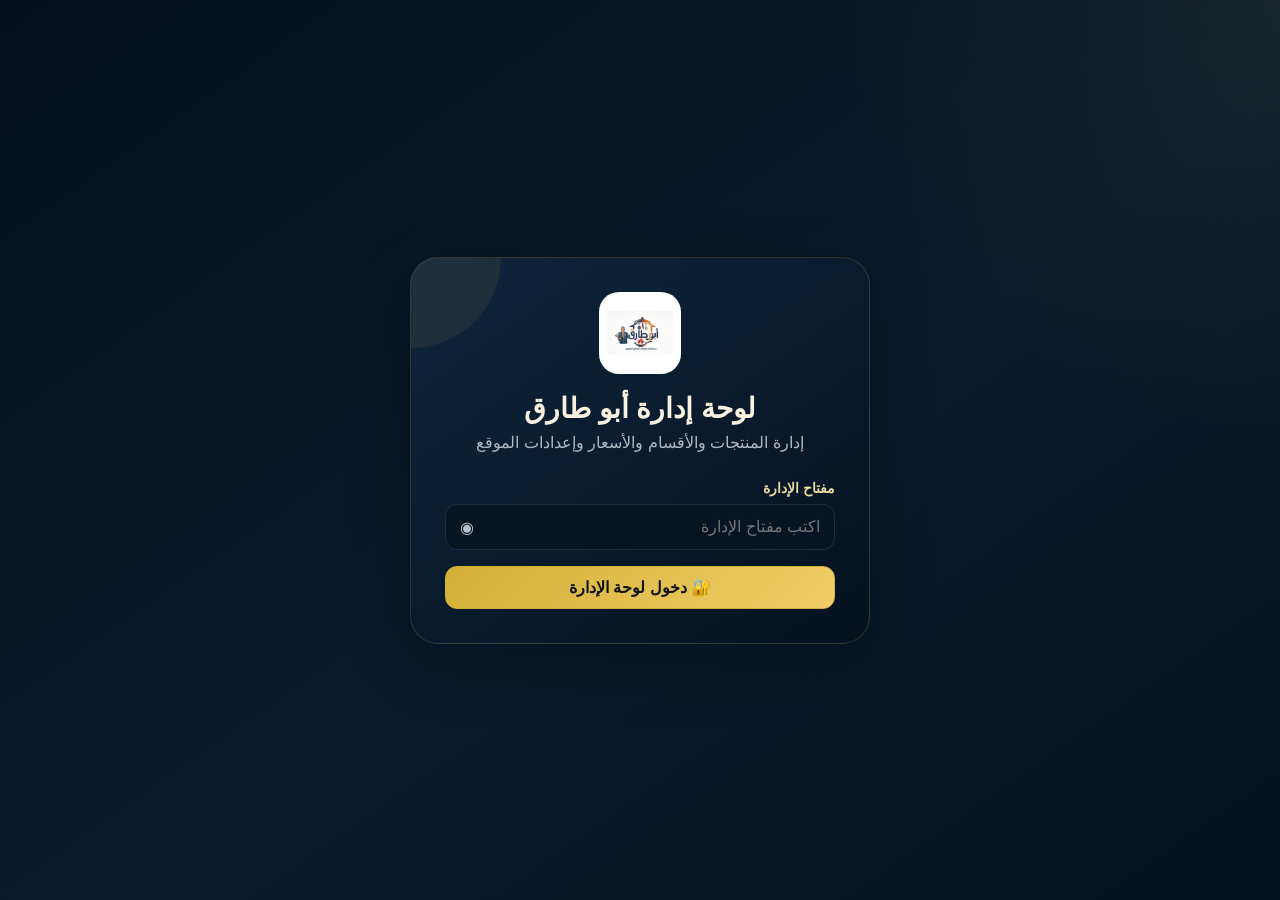
==== commit 765aa2b6: "Update print statement from 'Hello' to 'Goodbye'" ====
--- a/admin.html
+++ b/admin.html
@@ -15,27 +15,18 @@
     :root{
       --navy:#071321;
       --navy2:#0b1d30;
-      --navy3:#102840;
-      --navy4:#142f49;
-
-      --cream:#f7f0df;
-      --cream2:#efe4ca;
-
+      --navy3:#102943;
+      --cream:#f8f1df;
+      --cream2:#fffaf0;
       --gold:#d4af37;
-      --gold2:#f0d477;
-      --gold3:#a88720;
-
-      --text:#f7f1e3;
-      --muted:#aeb9c6;
-
+      --gold2:#f0cf68;
+      --text:#f7f2e6;
+      --muted:#aeb9c5;
+      --green:#35c98b;
+      --red:#e45d6a;
+      --orange:#e4a94d;
       --border:rgba(212,175,55,.20);
-      --border2:rgba(255,255,255,.08);
-
-      --success:#45c98a;
-      --danger:#e85b65;
-      --warning:#e9b84b;
-
-      --shadow:0 20px 60px rgba(0,0,0,.35);
+      --shadow:0 20px 60px rgba(0,0,0,.28);
       --radius:18px;
     }
 
@@ -49,16 +40,16 @@
 
     body{
       margin:0;
+      min-height:100vh;
       background:
-        radial-gradient(circle at top right,rgba(212,175,55,.07),transparent 28%),
-        linear-gradient(145deg,#050d16,#071321 48%,#0b1d30);
+        radial-gradient(circle at top right,rgba(212,175,55,.08),transparent 28%),
+        linear-gradient(145deg,#06101d,#091a2c 55%,#06111e);
       color:var(--text);
       font-family:
+        "Segoe UI",
         Tahoma,
         Arial,
-        "Segoe UI",
         sans-serif;
-      min-height:100vh;
     }
 
     button,
@@ -81,29 +72,46 @@
       display:none!important;
     }
 
-    /* =========================================================
+    .loading{
+      opacity:.65;
+      pointer-events:none;
+    }
+
+    /* =====================================================
        LOGIN
-    ========================================================= */
+       ===================================================== */
 
     #loginScreen{
       min-height:100vh;
       display:flex;
       align-items:center;
       justify-content:center;
-      padding:25px;
+      padding:24px;
+    }
+
+    .login-card{
+      width:min(460px,100%);
       background:
-        radial-gradient(circle at 20% 10%,rgba(212,175,55,.10),transparent 25%),
-        radial-gradient(circle at 90% 90%,rgba(17,55,83,.45),transparent 35%);
-    }
-
-    .login-card{
-      width:min(440px,100%);
-      background:rgba(8,24,39,.94);
+        linear-gradient(145deg,
+          rgba(15,39,63,.96),
+          rgba(5,17,29,.98));
       border:1px solid var(--border);
-      border-radius:26px;
+      border-radius:28px;
+      padding:34px;
       box-shadow:var(--shadow);
-      padding:34px;
-      backdrop-filter:blur(16px);
+      position:relative;
+      overflow:hidden;
+    }
+
+    .login-card::before{
+      content:"";
+      position:absolute;
+      width:180px;
+      height:180px;
+      border-radius:50%;
+      background:rgba(212,175,55,.08);
+      top:-90px;
+      left:-90px;
     }
 
     .login-logo{
@@ -118,17 +126,16 @@
     }
 
     .login-card h1{
+      text-align:center;
       margin:0;
-      text-align:center;
       color:var(--cream);
-      font-size:26px;
-    }
-
-    .login-card p{
+      font-size:28px;
+    }
+
+    .login-subtitle{
       text-align:center;
       color:var(--muted);
-      margin:10px 0 28px;
-      line-height:1.8;
+      margin:8px 0 28px;
     }
 
     .field{
@@ -138,89 +145,123 @@
     .field label{
       display:block;
       margin-bottom:8px;
-      color:var(--cream2);
+      color:#ead9a1;
       font-size:14px;
       font-weight:700;
     }
 
-    .input,
-    .textarea,
-    .select{
+    .field input,
+    .field textarea,
+    .field select{
       width:100%;
-      border:1px solid var(--border2);
-      background:#091a2b;
-      color:var(--text);
+      border:1px solid rgba(255,255,255,.10);
+      background:#071522;
+      color:#fff;
       border-radius:12px;
       padding:13px 14px;
       outline:none;
       transition:.2s;
     }
 
-    .input:focus,
-    .textarea:focus,
-    .select:focus{
-      border-color:var(--gold);
-      box-shadow:0 0 0 3px rgba(212,175,55,.08);
-    }
-
-    .textarea{
+    .field textarea{
       min-height:110px;
       resize:vertical;
     }
 
+    .field input:focus,
+    .field textarea:focus,
+    .field select:focus{
+      border-color:var(--gold);
+      box-shadow:0 0 0 3px rgba(212,175,55,.10);
+    }
+
+    .password-wrap{
+      position:relative;
+    }
+
+    .password-wrap input{
+      padding-left:48px;
+    }
+
+    .toggle-password{
+      position:absolute;
+      left:8px;
+      top:50%;
+      transform:translateY(-50%);
+      border:0;
+      background:transparent;
+      color:#b7c0ca;
+      padding:7px;
+    }
+
+    .login-error{
+      color:#ff9aa4;
+      background:rgba(228,93,106,.10);
+      border:1px solid rgba(228,93,106,.22);
+      border-radius:12px;
+      padding:11px 13px;
+      margin-bottom:14px;
+      font-size:14px;
+    }
+
+    /* =====================================================
+       BUTTONS
+       ===================================================== */
+
     .btn{
-      border:0;
+      border:1px solid transparent;
       border-radius:12px;
-      padding:12px 17px;
-      color:#071321;
-      background:linear-gradient(135deg,var(--gold2),var(--gold));
-      font-weight:900;
+      padding:11px 16px;
+      color:#fff;
+      background:#12283e;
       transition:.2s;
+      font-weight:700;
+      display:inline-flex;
+      align-items:center;
+      justify-content:center;
+      gap:8px;
     }
 
     .btn:hover{
       transform:translateY(-1px);
-      filter:brightness(1.05);
-    }
-
-    .btn.secondary{
-      background:#11283e;
-      color:var(--cream);
-      border:1px solid var(--border2);
-    }
-
-    .btn.danger{
-      background:rgba(232,91,101,.12);
-      color:#ff9aa1;
-      border:1px solid rgba(232,91,101,.25);
-    }
-
-    .btn.success{
-      background:rgba(69,201,138,.14);
-      color:#7be5b0;
-      border:1px solid rgba(69,201,138,.25);
-    }
-
-    .btn.small{
+      filter:brightness(1.08);
+    }
+
+    .btn-gold{
+      color:#111;
+      background:linear-gradient(135deg,var(--gold),var(--gold2));
+      border-color:var(--gold);
+    }
+
+    .btn-outline{
+      border-color:var(--border);
+      background:transparent;
+    }
+
+    .btn-danger{
+      background:rgba(228,93,106,.12);
+      border-color:rgba(228,93,106,.35);
+      color:#ffabb2;
+    }
+
+    .btn-success{
+      background:rgba(53,201,139,.12);
+      border-color:rgba(53,201,139,.35);
+      color:#7ce0b7;
+    }
+
+    .btn-small{
       padding:8px 11px;
-      font-size:12px;
-      border-radius:9px;
-    }
-
-    .login-error{
-      margin-top:14px;
-      padding:11px 13px;
-      border-radius:10px;
-      background:rgba(232,91,101,.10);
-      border:1px solid rgba(232,91,101,.20);
-      color:#ff9da4;
-      line-height:1.7;
       font-size:13px;
     }
 
-    /* =========================================================
+    .btn-block{
+      width:100%;
+    }
+
+    /* =====================================================
        APP
-    ========================================================= */
+       ===================================================== */
 
     #app{
       min-height:100vh;
@@ -230,104 +271,88 @@
       position:sticky;
       top:0;
       z-index:100;
-      background:rgba(5,15,25,.92);
-      border-bottom:1px solid var(--border2);
-      backdrop-filter:blur(15px);
-    }
-
-    .topbar-inner{
-      width:min(1450px,calc(100% - 30px));
-      margin:auto;
-      min-height:72px;
+      height:72px;
       display:flex;
       align-items:center;
-      gap:16px;
+      justify-content:space-between;
+      padding:0 22px;
+      background:rgba(5,16,28,.94);
+      backdrop-filter:blur(18px);
+      border-bottom:1px solid var(--border);
     }
 
     .brand{
       display:flex;
       align-items:center;
       gap:12px;
-      margin-left:auto;
+      min-width:0;
     }
 
     .brand img{
-      width:46px;
-      height:46px;
+      width:45px;
+      height:45px;
       object-fit:contain;
       border-radius:12px;
       background:#fff;
       padding:4px;
     }
 
-    .brand strong{
+    .brand-text strong{
       display:block;
       color:var(--cream);
-      font-size:16px;
-    }
-
-    .brand small{
+      font-size:17px;
+    }
+
+    .brand-text span{
       display:block;
       color:var(--muted);
-      margin-top:3px;
+      font-size:11px;
+      margin-top:2px;
     }
 
     .top-actions{
       display:flex;
+      align-items:center;
       gap:8px;
-      align-items:center;
-    }
-
-    .status{
-      display:flex;
-      align-items:center;
-      gap:7px;
+    }
+
+    .sync-status{
       color:var(--muted);
       font-size:12px;
-      margin-left:8px;
-    }
-
-    .status-dot{
-      width:9px;
-      height:9px;
-      border-radius:50%;
-      background:var(--success);
-      box-shadow:0 0 10px rgba(69,201,138,.55);
-    }
-
-    .status-dot.offline{
-      background:var(--danger);
-      box-shadow:none;
-    }
-
-    /* =========================================================
-       LAYOUT
-    ========================================================= */
+      padding:7px 10px;
+      border-radius:20px;
+      background:rgba(255,255,255,.04);
+    }
+
+    .sync-status.ok{
+      color:#7ce0b7;
+    }
+
+    .sync-status.error{
+      color:#ff9da6;
+    }
 
     .layout{
-      width:min(1450px,calc(100% - 30px));
-      margin:24px auto 60px;
       display:grid;
       grid-template-columns:230px minmax(0,1fr);
-      gap:22px;
+      min-height:calc(100vh - 72px);
     }
 
     .sidebar{
+      border-left:1px solid var(--border);
+      background:rgba(4,14,25,.72);
+      padding:18px 12px;
       position:sticky;
-      top:96px;
-      height:max-content;
-      background:rgba(8,24,39,.80);
-      border:1px solid var(--border2);
-      border-radius:20px;
-      padding:12px;
-    }
-
-    .side-btn{
+      top:72px;
+      height:calc(100vh - 72px);
+    }
+
+    .nav-item{
       width:100%;
+      border:0;
+      background:transparent;
+      color:#aeb9c5;
       text-align:right;
-      background:transparent;
-      border:0;
-      color:var(--muted);
       border-radius:12px;
       padding:13px 14px;
       margin-bottom:5px;
@@ -335,535 +360,634 @@
       transition:.2s;
     }
 
-    .side-btn:hover,
-    .side-btn.active{
-      background:rgba(212,175,55,.10);
-      color:var(--gold2);
-    }
-
-    .content{
+    .nav-item:hover,
+    .nav-item.active{
+      color:#fff;
+      background:linear-gradient(
+        90deg,
+        rgba(212,175,55,.15),
+        rgba(212,175,55,.04)
+      );
+      box-shadow:inset -3px 0 0 var(--gold);
+    }
+
+    .main{
+      padding:24px;
       min-width:0;
     }
 
-    .page-head{
+    .page-section{
+      display:none;
+    }
+
+    .page-section.active{
+      display:block;
+    }
+
+    .section-head{
       display:flex;
       justify-content:space-between;
       align-items:center;
-      gap:15px;
+      gap:16px;
       margin-bottom:20px;
     }
 
-    .page-head h2{
+    .section-head h2{
       margin:0;
+      font-size:25px;
       color:var(--cream);
-      font-size:25px;
-    }
-
-    .page-head p{
-      margin:6px 0 0;
+    }
+
+    .section-head p{
+      margin:5px 0 0;
       color:var(--muted);
       font-size:13px;
     }
 
-    .head-actions{
-      display:flex;
-      gap:8px;
-      flex-wrap:wrap;
-    }
-
-    /* =========================================================
+    /* =====================================================
        STATS
-    ========================================================= */
+       ===================================================== */
 
     .stats{
       display:grid;
-      grid-template-columns:repeat(4,1fr);
-      gap:12px;
-      margin-bottom:18px;
+      grid-template-columns:repeat(4,minmax(0,1fr));
+      gap:14px;
+      margin-bottom:22px;
     }
 
     .stat{
-      background:linear-gradient(145deg,rgba(14,39,61,.9),rgba(8,24,39,.92));
-      border:1px solid var(--border2);
+      background:linear-gradient(
+        145deg,
+        rgba(17,42,67,.86),
+        rgba(7,21,35,.92)
+      );
+      border:1px solid var(--border);
       border-radius:16px;
-      padding:17px;
+      padding:18px;
     }
 
     .stat span{
       color:var(--muted);
-      font-size:12px;
+      font-size:13px;
     }
 
     .stat strong{
       display:block;
-      margin-top:7px;
-      font-size:26px;
-      color:var(--gold2);
-    }
-
-    /* =========================================================
-       PANELS
-    ========================================================= */
-
-    .panel{
-      background:rgba(8,24,39,.83);
-      border:1px solid var(--border2);
-      border-radius:20px;
-      box-shadow:0 12px 40px rgba(0,0,0,.16);
+      color:var(--cream);
+      font-size:28px;
+      margin-top:6px;
+    }
+
+    /* =====================================================
+       TOOLBAR
+       ===================================================== */
+
+    .toolbar{
+      display:flex;
+      flex-wrap:wrap;
+      gap:10px;
+      align-items:center;
+      margin-bottom:18px;
+    }
+
+    .search-box{
+      flex:1 1 260px;
+    }
+
+    .search-box input,
+    .toolbar select{
+      width:100%;
+      background:#071522;
+      border:1px solid rgba(255,255,255,.10);
+      color:#fff;
+      border-radius:12px;
+      padding:11px 13px;
+      outline:none;
+    }
+
+    /* =====================================================
+       PRODUCTS
+       ===================================================== */
+
+    .products-grid{
+      display:grid;
+      grid-template-columns:repeat(3,minmax(0,1fr));
+      gap:15px;
+    }
+
+    .product-card{
+      background:linear-gradient(
+        145deg,
+        rgba(17,42,67,.90),
+        rgba(7,19,32,.96)
+      );
+      border:1px solid rgba(212,175,55,.15);
+      border-radius:18px;
       overflow:hidden;
-      margin-bottom:18px;
-    }
-
-    .panel-head{
-      padding:16px 18px;
-      border-bottom:1px solid var(--border2);
+      min-width:0;
+    }
+
+    .product-media{
+      height:190px;
+      background:var(--cream2);
+      position:relative;
       display:flex;
       align-items:center;
-      justify-content:space-between;
+      justify-content:center;
+      padding:12px;
+    }
+
+    .product-media img{
+      width:100%;
+      height:100%;
+      object-fit:contain;
+    }
+
+    .product-status{
+      position:absolute;
+      top:9px;
+      right:9px;
+      padding:5px 8px;
+      border-radius:20px;
+      font-size:11px;
+      font-weight:800;
+      background:rgba(53,201,139,.15);
+      color:#67dda9;
+      border:1px solid rgba(53,201,139,.25);
+    }
+
+    .product-status.off{
+      background:rgba(228,93,106,.13);
+      color:#ff9da6;
+      border-color:rgba(228,93,106,.25);
+    }
+
+    .offer-badge{
+      position:absolute;
+      left:9px;
+      top:9px;
+      background:var(--gold);
+      color:#111;
+      padding:5px 8px;
+      border-radius:20px;
+      font-size:11px;
+      font-weight:900;
+    }
+
+    .product-body{
+      padding:14px;
+    }
+
+    .product-body h3{
+      margin:0 0 5px;
+      color:#fff;
+      font-size:16px;
+      white-space:nowrap;
+      overflow:hidden;
+      text-overflow:ellipsis;
+    }
+
+    .product-category{
+      color:#b9c5d0;
+      font-size:12px;
+      margin-bottom:9px;
+    }
+
+    .product-price{
+      color:var(--gold2);
+      font-size:16px;
+      font-weight:900;
+      margin-bottom:10px;
+    }
+
+    .product-price del{
+      color:#8793a0;
+      font-size:12px;
+      margin-right:6px;
+    }
+
+    .card-actions{
+      display:flex;
+      flex-wrap:wrap;
+      gap:7px;
+    }
+
+    .card-actions .btn{
+      flex:1;
+      min-width:70px;
+    }
+
+    /* =====================================================
+       SECTIONS
+       ===================================================== */
+
+    .sections-list{
+      display:grid;
       gap:10px;
     }
 
-    .panel-head h3{
-      margin:0;
-      color:var(--cream);
-      font-size:17px;
-    }
-
-    .panel-body{
-      padding:18px;
-    }
-
-    /* =========================================================
-       FILTERS
-    ========================================================= */
-
-    .filters{
-      display:grid;
-      grid-template-columns:minmax(180px,1fr) 190px auto;
-      gap:10px;
-      margin-bottom:15px;
-    }
-
-    /* =========================================================
-       TABLE
-    ========================================================= */
-
-    .table-wrap{
-      overflow:auto;
-    }
-
-    table{
-      width:100%;
-      border-collapse:collapse;
-      min-width:760px;
-    }
-
-    th,
-    td{
-      padding:12px 10px;
-      border-bottom:1px solid var(--border2);
-      text-align:right;
-      vertical-align:middle;
-    }
-
-    th{
-      color:var(--gold2);
-      font-size:12px;
-      white-space:nowrap;
-      background:rgba(212,175,55,.035);
-    }
-
-    td{
-      color:var(--cream2);
-      font-size:13px;
-    }
-
-    .product-mini{
+    .section-row{
       display:flex;
       align-items:center;
-      gap:10px;
-    }
-
-    .product-mini img{
-      width:54px;
-      height:54px;
-      object-fit:contain;
-      border-radius:10px;
-      background:var(--cream);
-      padding:5px;
-      flex:none;
-    }
-
-    .product-mini-name{
+      gap:12px;
+      padding:15px;
+      border-radius:15px;
+      background:rgba(11,31,50,.85);
+      border:1px solid var(--border);
+    }
+
+    .drag{
+      color:var(--gold);
+      font-size:20px;
+      cursor:grab;
+    }
+
+    .section-info{
+      flex:1;
       min-width:0;
     }
 
-    .product-mini-name strong{
+    .section-info strong{
+      color:#fff;
       display:block;
+    }
+
+    .section-info small{
+      color:var(--muted);
+    }
+
+    /* =====================================================
+       SETTINGS
+       ===================================================== */
+
+    .settings-card{
+      background:rgba(10,29,47,.82);
+      border:1px solid var(--border);
+      border-radius:20px;
+      padding:20px;
+      margin-bottom:18px;
+    }
+
+    .settings-card h3{
+      margin:0 0 17px;
       color:var(--cream);
-      max-width:250px;
-      overflow:hidden;
-      text-overflow:ellipsis;
-      white-space:nowrap;
-    }
-
-    .product-mini-name small{
-      display:block;
-      color:var(--muted);
-      margin-top:3px;
-    }
-
-    .badge{
-      display:inline-flex;
-      align-items:center;
-      border-radius:999px;
-      padding:5px 9px;
-      font-size:11px;
-      font-weight:800;
-    }
-
-    .badge.on{
-      background:rgba(69,201,138,.10);
-      border:1px solid rgba(69,201,138,.22);
-      color:#77e2ac;
-    }
-
-    .badge.off{
-      background:rgba(232,91,101,.10);
-      border:1px solid rgba(232,91,101,.22);
-      color:#ff979e;
-    }
-
-    .actions{
+    }
+
+    .form-grid{
+      display:grid;
+      grid-template-columns:repeat(2,minmax(0,1fr));
+      gap:15px;
+    }
+
+    .form-grid .full{
+      grid-column:1/-1;
+    }
+
+    .check-row{
       display:flex;
       flex-wrap:wrap;
-      gap:6px;
-    }
-
-    /* =========================================================
-       MODALS
-    ========================================================= */
-
-    .modal-layer{
-      position:fixed;
-      inset:0;
-      z-index:500;
-      display:none;
-      align-items:center;
-      justify-content:center;
-      padding:18px;
-      background:rgba(0,0,0,.70);
-      backdrop-filter:blur(7px);
-    }
-
-    .modal-layer.open{
-      display:flex;
-    }
-
-    .modal{
-      width:min(850px,100%);
-      max-height:92vh;
-      overflow:auto;
-      background:#081827;
-      border:1px solid var(--border);
-      border-radius:22px;
-      box-shadow:0 30px 100px rgba(0,0,0,.55);
-    }
-
-    .modal-head{
-      position:sticky;
-      top:0;
-      z-index:3;
-      background:rgba(8,24,39,.97);
-      border-bottom:1px solid var(--border2);
-      padding:15px 18px;
-      display:flex;
-      align-items:center;
-      justify-content:space-between;
-    }
-
-    .modal-head h3{
-      margin:0;
-      color:var(--cream);
-      font-size:18px;
-    }
-
-    .close{
-      width:36px;
-      height:36px;
-      border-radius:10px;
-      border:1px solid var(--border2);
-      background:#0e253a;
-      color:var(--cream);
-      font-size:20px;
-    }
-
-    .modal-body{
-      padding:20px;
-    }
-
-    .form-grid{
-      display:grid;
-      grid-template-columns:1fr 1fr;
-      gap:14px;
-    }
-
-    .full{
-      grid-column:1/-1;
-    }
-
-    .checks{
-      display:flex;
-      flex-wrap:wrap;
-      gap:12px;
+      gap:15px;
+      margin-top:7px;
     }
 
     .check{
       display:flex;
       align-items:center;
       gap:8px;
-      background:#0c2033;
-      border:1px solid var(--border2);
-      border-radius:11px;
-      padding:10px 12px;
-      color:var(--cream2);
-      cursor:pointer;
+      color:#ddd;
+      font-size:14px;
     }
 
     .check input{
       accent-color:var(--gold);
-    }
-
-    .modal-foot{
-      padding:15px 20px;
-      border-top:1px solid var(--border2);
+      width:18px;
+      height:18px;
+    }
+
+    /* =====================================================
+       MODAL
+       ===================================================== */
+
+    .modal-backdrop{
+      position:fixed;
+      inset:0;
+      z-index:500;
+      background:rgba(0,0,0,.72);
+      backdrop-filter:blur(8px);
+      display:none;
+      align-items:center;
+      justify-content:center;
+      padding:20px;
+    }
+
+    .modal-backdrop.open{
       display:flex;
-      justify-content:flex-start;
-      gap:9px;
+    }
+
+    .modal{
+      width:min(920px,100%);
+      max-height:92vh;
+      overflow:auto;
+      background:var(--cream2);
+      color:var(--navy);
+      border-radius:24px;
+      box-shadow:0 30px 100px rgba(0,0,0,.45);
+    }
+
+    .modal-head{
+      position:sticky;
+      top:0;
+      z-index:2;
+      display:flex;
+      align-items:center;
+      justify-content:space-between;
+      padding:17px 20px;
+      background:rgba(255,250,240,.96);
+      backdrop-filter:blur(12px);
+      border-bottom:1px solid rgba(7,19,33,.10);
+    }
+
+    .modal-head h3{
+      margin:0;
+      font-size:21px;
+      color:var(--navy);
+    }
+
+    .modal-close{
+      border:0;
+      width:38px;
+      height:38px;
+      border-radius:50%;
+      background:#edf0f3;
+      color:var(--navy);
+      font-size:20px;
+    }
+
+    .modal-body{
+      padding:20px;
+    }
+
+    .modal .field label{
+      color:#233a50;
+    }
+
+    .modal .field input,
+    .modal .field textarea,
+    .modal .field select{
+      background:#fff;
+      color:var(--navy);
+      border-color:#d9dfe5;
+    }
+
+    .modal-footer{
       position:sticky;
       bottom:0;
-      background:#081827;
-    }
-
-    /* =========================================================
-       IMAGE UPLOAD
-    ========================================================= */
-
-    .upload-box{
-      border:1px dashed rgba(212,175,55,.45);
-      background:
-        linear-gradient(145deg,rgba(212,175,55,.045),rgba(8,24,39,.65));
-      border-radius:16px;
-      padding:16px;
-    }
-
-    .upload-title{
-      color:var(--cream);
-      font-weight:900;
-      margin-bottom:5px;
-    }
-
-    .upload-note{
-      color:var(--muted);
+      display:flex;
+      gap:10px;
+      justify-content:flex-start;
+      padding:15px 20px;
+      background:rgba(255,250,240,.97);
+      border-top:1px solid rgba(7,19,33,.10);
+    }
+
+    /* =====================================================
+       IMAGE UPLOADER
+       ===================================================== */
+
+    .image-uploader{
+      margin-top:5px;
+      border:2px dashed #cbd2d9;
+      border-radius:18px;
+      padding:15px;
+      background:#fff;
+    }
+
+    .upload-main{
+      display:flex;
+      align-items:center;
+      justify-content:space-between;
+      gap:14px;
+      flex-wrap:wrap;
+      margin-bottom:14px;
+    }
+
+    .upload-info strong{
+      display:block;
+      color:var(--navy);
+      font-size:15px;
+    }
+
+    .upload-info span{
+      display:block;
+      color:#65717d;
       font-size:12px;
-      line-height:1.7;
-      margin-bottom:13px;
+      margin-top:4px;
     }
 
     .file-input{
       display:none;
     }
 
-    .upload-select{
+    .choose-images{
+      display:inline-flex;
+      align-items:center;
+      justify-content:center;
+      gap:8px;
+      padding:11px 15px;
+      border-radius:12px;
+      background:var(--navy);
+      color:#fff;
+      cursor:pointer;
+      font-weight:800;
+      border:1px solid var(--navy);
+    }
+
+    .choose-images:hover{
+      background:#0d2943;
+    }
+
+    .image-slots{
+      display:grid;
+      grid-template-columns:repeat(5,minmax(0,1fr));
+      gap:10px;
+    }
+
+    .image-slot{
+      position:relative;
+      aspect-ratio:1/1;
+      min-width:0;
+      background:#eef1f4;
+      border:1px solid #d7dde2;
+      border-radius:14px;
+      overflow:hidden;
+    }
+
+    .image-slot.empty{
       display:flex;
       align-items:center;
       justify-content:center;
-      min-height:100px;
-      border:1px dashed rgba(212,175,55,.28);
-      border-radius:13px;
-      background:#091b2c;
-      color:var(--gold2);
-      cursor:pointer;
+      color:#9aa5af;
+      font-size:12px;
       text-align:center;
-      padding:15px;
-      transition:.2s;
-    }
-
-    .upload-select:hover{
-      border-color:var(--gold);
-      background:#0b2034;
-    }
-
-    .upload-selected{
-      margin-top:10px;
-      color:var(--muted);
-      font-size:12px;
-    }
-
-    .image-preview-grid{
-      margin-top:14px;
-      display:grid;
-      grid-template-columns:repeat(5,minmax(0,1fr));
-      gap:9px;
-    }
-
-    .image-preview{
-      position:relative;
-      height:125px;
-      overflow:hidden;
-      border-radius:12px;
-      background:var(--cream);
-      border:1px solid var(--border2);
-    }
-
-    .image-preview img{
+      padding:10px;
+    }
+
+    .image-slot img{
       width:100%;
       height:100%;
       object-fit:contain;
-      padding:7px;
+      background:#fff;
       display:block;
     }
 
-    .image-preview .image-number{
+    .slot-number{
       position:absolute;
-      top:5px;
-      right:5px;
-      background:rgba(7,19,33,.86);
-      color:var(--gold2);
+      top:6px;
+      right:6px;
+      z-index:2;
+      width:25px;
+      height:25px;
+      display:flex;
+      align-items:center;
+      justify-content:center;
+      border-radius:50%;
+      background:rgba(7,19,33,.88);
+      color:#fff;
+      font-size:11px;
+      font-weight:900;
+    }
+
+    .slot-remove{
+      position:absolute;
+      left:6px;
+      top:6px;
+      z-index:3;
+      width:28px;
+      height:28px;
+      border:0;
+      border-radius:50%;
+      background:rgba(228,93,106,.95);
+      color:#fff;
+      font-size:15px;
+      display:none;
+    }
+
+    .image-slot.has-image .slot-remove{
+      display:block;
+    }
+
+    .primary-label{
+      position:absolute;
+      bottom:6px;
+      right:6px;
+      left:6px;
+      text-align:center;
+      background:rgba(212,175,55,.94);
+      color:#111;
       border-radius:7px;
-      padding:3px 6px;
+      padding:4px;
       font-size:10px;
       font-weight:900;
     }
 
-    .image-preview .remove-image{
-      position:absolute;
-      left:5px;
-      top:5px;
-      width:27px;
-      height:27px;
-      border-radius:8px;
-      border:0;
-      background:rgba(180,35,48,.92);
-      color:#fff;
-      font-weight:900;
-      cursor:pointer;
-    }
-
-    .existing-images{
-      margin-top:14px;
-    }
-
-    .existing-images-title{
-      color:var(--cream2);
-      font-size:12px;
-      font-weight:800;
-      margin-bottom:8px;
-    }
-
-    .image-progress{
+    .upload-progress{
       display:none;
-      margin-top:12px;
-    }
-
-    .image-progress.show{
+      margin-top:13px;
+    }
+
+    .upload-progress.show{
       display:block;
     }
 
     .progress-bar{
       height:8px;
-      background:#10263b;
-      border-radius:999px;
+      background:#e2e6ea;
+      border-radius:20px;
       overflow:hidden;
     }
 
     .progress-fill{
+      height:100%;
       width:0;
-      height:100%;
-      background:linear-gradient(90deg,var(--gold3),var(--gold2));
-      transition:.2s;
+      background:linear-gradient(90deg,var(--gold),#f3d879);
+      transition:width .25s;
     }
 
     .progress-text{
-      color:var(--muted);
-      font-size:11px;
+      color:#65717d;
+      font-size:12px;
       margin-top:6px;
     }
 
-    /* =========================================================
-       SECTIONS
-    ========================================================= */
-
-    .section-list{
-      display:grid;
-      gap:8px;
-    }
-
-    .section-row{
+    .existing-note{
+      margin-top:10px;
+      padding:9px 11px;
+      background:#f0f3f5;
+      border-radius:10px;
+      color:#586571;
+      font-size:12px;
+    }
+
+    /* =====================================================
+       SITE IMAGE PREVIEW
+       ===================================================== */
+
+    .site-image-preview{
+      width:100%;
+      height:220px;
+      background:var(--cream);
+      border-radius:14px;
+      border:1px solid #d8d0bd;
       display:flex;
       align-items:center;
-      gap:10px;
-      padding:12px;
-      background:#091b2c;
-      border:1px solid var(--border2);
-      border-radius:12px;
-    }
-
-    .section-row strong{
-      flex:1;
-      color:var(--cream);
-    }
-
-    /* =========================================================
-       SETTINGS
-    ========================================================= */
-
-    .settings-grid{
-      display:grid;
-      grid-template-columns:1fr 1fr;
-      gap:14px;
-    }
-
-    /* =========================================================
+      justify-content:center;
+      overflow:hidden;
+      margin-bottom:12px;
+    }
+
+    .site-image-preview img{
+      max-width:100%;
+      max-height:100%;
+      object-fit:contain;
+    }
+
+    /* =====================================================
        TOAST
-    ========================================================= */
-
-    #toast{
+       ===================================================== */
+
+    #toastContainer{
       position:fixed;
       left:20px;
       bottom:20px;
-      z-index:9999;
-      width:min(380px,calc(100% - 40px));
-      display:flex;
-      flex-direction:column;
-      gap:8px;
-      pointer-events:none;
+      z-index:1000;
+      display:grid;
+      gap:9px;
+      width:min(380px,calc(100vw - 40px));
     }
 
     .toast{
-      pointer-events:auto;
-      background:#0c2236;
+      padding:13px 15px;
+      border-radius:13px;
+      color:#fff;
+      background:#102a42;
       border:1px solid var(--border);
-      border-radius:12px;
-      padding:12px 14px;
-      box-shadow:var(--shadow);
-      color:var(--cream);
+      box-shadow:0 15px 40px rgba(0,0,0,.28);
+      animation:toastIn .25s ease;
       font-size:13px;
-      animation:toastIn .22s ease;
     }
 
     .toast.success{
-      border-color:rgba(69,201,138,.35);
+      border-color:rgba(53,201,139,.35);
     }
 
     .toast.error{
-      border-color:rgba(232,91,101,.35);
+      border-color:rgba(228,93,106,.4);
     }
 
     @keyframes toastIn{
       from{
         opacity:0;
-        transform:translateY(10px);
+        transform:translateY(12px);
       }
       to{
         opacity:1;
@@ -871,121 +995,128 @@
       }
     }
 
-    .loading{
-      opacity:.55;
-      pointer-events:none;
-    }
+    /* =====================================================
+       EMPTY
+       ===================================================== */
 
     .empty{
+      padding:45px 20px;
       text-align:center;
-      padding:40px 15px;
+      border:1px dashed rgba(212,175,55,.22);
+      border-radius:18px;
       color:var(--muted);
-    }
-
-    /* =========================================================
+      background:rgba(255,255,255,.02);
+    }
+
+    /* =====================================================
        RESPONSIVE
-    ========================================================= */
+       ===================================================== */
 
     @media(max-width:1050px){
+      .products-grid{
+        grid-template-columns:repeat(2,minmax(0,1fr));
+      }
+
+      .stats{
+        grid-template-columns:repeat(2,minmax(0,1fr));
+      }
+    }
+
+    @media(max-width:800px){
       .layout{
         grid-template-columns:1fr;
       }
 
       .sidebar{
-        position:static;
+        position:sticky;
+        top:72px;
+        height:auto;
+        z-index:90;
+        border-left:0;
+        border-bottom:1px solid var(--border);
+        padding:8px;
+        overflow-x:auto;
         display:flex;
-        overflow:auto;
         gap:5px;
       }
 
-      .side-btn{
+      .nav-item{
         width:auto;
         white-space:nowrap;
         margin:0;
       }
 
-      .stats{
-        grid-template-columns:repeat(2,1fr);
+      .main{
+        padding:16px;
       }
-    }
-
-    @media(max-width:720px){
-      .topbar-inner{
-        width:min(100% - 20px,1450px);
+
+      .topbar{
+        padding:0 12px;
       }
 
-      .brand small{
+      .brand-text{
         display:none;
       }
 
-      .status{
+      .sync-status{
         display:none;
       }
 
-      .layout{
-        width:calc(100% - 20px);
-        margin-top:15px;
+      .form-grid{
+        grid-template-columns:1fr;
       }
 
-      .page-head{
+      .form-grid .full{
+        grid-column:auto;
+      }
+
+      .image-slots{
+        grid-template-columns:repeat(3,minmax(0,1fr));
+      }
+    }
+
+    @media(max-width:560px){
+      .products-grid{
+        grid-template-columns:1fr;
+      }
+
+      .stats{
+        grid-template-columns:1fr 1fr;
+      }
+
+      .section-head{
         align-items:flex-start;
         flex-direction:column;
       }
 
-      .filters{
-        grid-template-columns:1fr;
+      .top-actions .btn{
+        padding:9px;
       }
 
-      .form-grid,
-      .settings-grid{
-        grid-template-columns:1fr;
-      }
-
-      .full{
-        grid-column:auto;
-      }
-
-      .image-preview-grid{
-        grid-template-columns:repeat(3,1fr);
-      }
-
-      .image-preview{
-        height:105px;
-      }
-
-      .stats{
-        gap:8px;
-      }
-
-      .stat{
-        padding:13px;
-      }
-
-      .stat strong{
-        font-size:21px;
-      }
-
-      .modal-layer{
+      .modal-backdrop{
         padding:8px;
       }
 
       .modal{
         max-height:96vh;
+        border-radius:18px;
       }
-    }
-
-    @media(max-width:430px){
-      .brand strong{
-        font-size:14px;
+
+      .modal-body{
+        padding:14px;
       }
 
-      .top-actions .btn{
-        padding:9px;
-        font-size:11px;
+      .image-slots{
+        grid-template-columns:repeat(2,minmax(0,1fr));
       }
 
-      .image-preview-grid{
-        grid-template-columns:repeat(2,1fr);
+      .upload-main{
+        align-items:stretch;
+        flex-direction:column;
+      }
+
+      .choose-images{
+        width:100%;
       }
     }
   </style>
@@ -993,3834 +1124,4231 @@
 
 <body>
 
-  <!-- =========================================================
-       LOGIN
-  ========================================================== -->
-
-  <section id="loginScreen">
-    <div class="login-card">
-
-      <img
-        class="login-logo"
-        src="./assets/logo.png"
-        alt="أبو طارق"
-        onerror="this.style.display='none'"
-      >
-
-      <h1>لوحة إدارة أبو طارق</h1>
-
-      <p>
-        إدارة المنتجات والأقسام والأسعار وصور المنتجات
-        من مكان واحد.
-      </p>
-
-      <form id="loginForm">
-
-        <div class="field">
-          <label for="adminKey">مفتاح الإدارة</label>
+<!-- =========================================================
+     LOGIN
+     ========================================================= -->
+
+<section id="loginScreen">
+  <div class="login-card">
+
+    <img
+      class="login-logo"
+      src="./assets/logo.png"
+      alt="أبو طارق"
+      onerror="this.style.display='none'"
+    >
+
+    <h1>لوحة إدارة أبو طارق</h1>
+
+    <p class="login-subtitle">
+      إدارة المنتجات والأقسام والأسعار وإعدادات الموقع
+    </p>
+
+    <div
+      id="loginError"
+      class="login-error hidden"
+    ></div>
+
+    <form id="loginForm">
+
+      <div class="field">
+        <label for="adminKey">
+          مفتاح الإدارة
+        </label>
+
+        <div class="password-wrap">
 
           <input
             id="adminKey"
-            class="input"
             type="password"
             autocomplete="current-password"
             placeholder="اكتب مفتاح الإدارة"
             required
           >
+
+          <button
+            type="button"
+            class="toggle-password"
+            id="togglePassword"
+            aria-label="إظهار كلمة المرور"
+          >◉</button>
+
         </div>
-
-        <button
-          id="loginBtn"
-          class="btn"
-          type="submit"
-          style="width:100%"
-        >
-          دخول لوحة الإدارة
-        </button>
-
-      </form>
-
-      <div id="loginError" class="login-error hidden"></div>
+      </div>
+
+      <button
+        id="loginButton"
+        type="submit"
+        class="btn btn-gold btn-block"
+      >
+        🔐 دخول لوحة الإدارة
+      </button>
+
+    </form>
+
+  </div>
+</section>
+
+
+<!-- =========================================================
+     APP
+     ========================================================= -->
+
+<div id="app" class="hidden">
+
+  <header class="topbar">
+
+    <div class="brand">
+
+      <img
+        src="./assets/logo.png"
+        alt="أبو طارق"
+      >
+
+      <div class="brand-text">
+        <strong>أبو طارق للأدوات المنزلية</strong>
+        <span>لوحة الإدارة</span>
+      </div>
 
     </div>
-  </section>
-
-
-  <!-- =========================================================
-       APP
-  ========================================================== -->
-
-  <div id="app" class="hidden">
-
-    <header class="topbar">
-
-      <div class="topbar-inner">
-
-        <div class="brand">
-
-          <img
-            id="brandLogo"
-            src="./assets/logo.png"
-            alt="أبو طارق"
+
+    <div class="top-actions">
+
+      <span
+        id="syncStatus"
+        class="sync-status"
+      >
+        جاري الاتصال...
+      </span>
+
+      <a
+        class="btn btn-outline btn-small"
+        href="./"
+        target="_blank"
+      >
+        🌐 الموقع
+      </a>
+
+      <button
+        id="logoutButton"
+        class="btn btn-danger btn-small"
+      >
+        خروج
+      </button>
+
+    </div>
+
+  </header>
+
+
+  <div class="layout">
+
+    <aside class="sidebar">
+
+      <button
+        class="nav-item active"
+        data-section="dashboard"
+      >
+        📊 الرئيسية
+      </button>
+
+      <button
+        class="nav-item"
+        data-section="products"
+      >
+        🛍️ المنتجات
+      </button>
+
+      <button
+        class="nav-item"
+        data-section="sections"
+      >
+        🗂️ الأقسام
+      </button>
+
+      <button
+        class="nav-item"
+        data-section="settings"
+      >
+        ⚙️ إعدادات الموقع
+      </button>
+
+      <button
+        class="nav-item"
+        data-section="security"
+      >
+        🔐 الأمان
+      </button>
+
+    </aside>
+
+
+    <main class="main">
+
+      <!-- ===================================================
+           DASHBOARD
+           =================================================== -->
+
+      <section
+        id="dashboardSection"
+        class="page-section active"
+      >
+
+        <div class="section-head">
+          <div>
+            <h2>لوحة التحكم</h2>
+            <p>
+              نظرة سريعة على حالة المتجر والموقع
+            </p>
+          </div>
+
+          <button
+            class="btn btn-outline"
+            id="refreshButton"
           >
+            🔄 تحديث
+          </button>
+        </div>
+
+        <div class="stats">
+
+          <div class="stat">
+            <span>كل المنتجات</span>
+            <strong id="statProducts">0</strong>
+          </div>
+
+          <div class="stat">
+            <span>المنتجات المفعلة</span>
+            <strong id="statActive">0</strong>
+          </div>
+
+          <div class="stat">
+            <span>غير مفعلة</span>
+            <strong id="statInactive">0</strong>
+          </div>
+
+          <div class="stat">
+            <span>الأقسام</span>
+            <strong id="statSections">0</strong>
+          </div>
+
+        </div>
+
+        <div class="settings-card">
+
+          <h3>حالة الاتصال</h3>
+
+          <div id="connectionInfo">
+            جاري فحص الاتصال...
+          </div>
+
+        </div>
+
+      </section>
+
+
+      <!-- ===================================================
+           PRODUCTS
+           =================================================== -->
+
+      <section
+        id="productsSection"
+        class="page-section"
+      >
+
+        <div class="section-head">
 
           <div>
-            <strong>أبو طارق للأدوات المنزلية</strong>
-            <small>لوحة الإدارة</small>
+            <h2>المنتجات</h2>
+            <p>
+              إضافة وتعديل وإدارة المنتجات والصور والأسعار
+            </p>
           </div>
 
+          <button
+            id="addProductButton"
+            class="btn btn-gold"
+          >
+            ＋ إضافة منتج
+          </button>
+
         </div>
 
-        <div class="top-actions">
-
-          <div class="status">
-            <span id="statusDot" class="status-dot"></span>
-            <span id="statusText">متصل</span>
+
+        <div class="toolbar">
+
+          <div class="search-box">
+            <input
+              id="productSearch"
+              type="search"
+              placeholder="🔎 ابحث باسم المنتج أو القسم..."
+            >
           </div>
 
+          <div style="min-width:190px">
+            <select id="productFilter">
+              <option value="all">
+                كل المنتجات
+              </option>
+
+              <option value="active">
+                المفعلة فقط
+              </option>
+
+              <option value="inactive">
+                غير المفعلة
+              </option>
+
+              <option value="home">
+                ظاهرة في الرئيسية
+              </option>
+
+              <option value="offer">
+                العروض
+              </option>
+            </select>
+          </div>
+
+        </div>
+
+
+        <div
+          id="productsGrid"
+          class="products-grid"
+        ></div>
+
+      </section>
+
+
+      <!-- ===================================================
+           SECTIONS
+           =================================================== -->
+
+      <section
+        id="sectionsSection"
+        class="page-section"
+      >
+
+        <div class="section-head">
+
+          <div>
+            <h2>الأقسام</h2>
+            <p>
+              إدارة أقسام المنتجات وترتيبها وإظهارها
+            </p>
+          </div>
+
           <button
-            class="btn secondary small"
-            id="refreshBtn"
-            type="button"
+            id="addSectionButton"
+            class="btn btn-gold"
           >
-            ↻ تحديث
+            ＋ إضافة قسم
           </button>
 
+        </div>
+
+        <div
+          id="sectionsList"
+          class="sections-list"
+        ></div>
+
+      </section>
+
+
+      <!-- ===================================================
+           SETTINGS
+           =================================================== -->
+
+      <section
+        id="settingsSection"
+        class="page-section"
+      >
+
+        <div class="section-head">
+
+          <div>
+            <h2>إعدادات الموقع</h2>
+            <p>
+              تعديل بيانات الموقع والصور ووسائل التواصل
+            </p>
+          </div>
+
           <button
-            class="btn danger small"
-            id="logoutBtn"
-            type="button"
+            id="saveSettingsButton"
+            class="btn btn-gold"
           >
-            خروج
+            💾 حفظ الإعدادات
           </button>
 
         </div>
 
-      </div>
-
-    </header>
-
-
-    <div class="layout">
-
-      <aside class="sidebar">
-
-        <button class="side-btn active" data-page="dashboard">
-          📊 الرئيسية
-        </button>
-
-        <button class="side-btn" data-page="products">
-          🛍️ المنتجات
-        </button>
-
-        <button class="side-btn" data-page="sections">
-          🗂️ الأقسام
-        </button>
-
-        <button class="side-btn" data-page="settings">
-          ⚙️ إعدادات الموقع
-        </button>
-
-      </aside>
-
-
-      <main class="content">
-
-        <!-- DASHBOARD -->
-
-        <section id="page-dashboard" class="page">
-
-          <div class="page-head">
-
-            <div>
-              <h2>لوحة التحكم</h2>
-              <p>
-                نظرة سريعة على المنتجات والأقسام وحالة المتجر.
-              </p>
+
+        <div class="settings-card">
+
+          <h3>الهوية والمحتوى</h3>
+
+          <div class="form-grid">
+
+            <div class="field">
+              <label>اسم الموقع</label>
+              <input id="set_siteName">
             </div>
 
-            <div class="head-actions">
-
-              <button
-                class="btn"
-                type="button"
-                onclick="openProductModal()"
-              >
-                ＋ إضافة منتج
-              </button>
-
+            <div class="field">
+              <label>وصف مختصر</label>
+              <input id="set_siteTagline">
             </div>
 
-          </div>
-
-
-          <div class="stats">
-
-            <div class="stat">
-              <span>إجمالي المنتجات</span>
-              <strong id="statProducts">0</strong>
+            <div class="field">
+              <label>عنوان الهيرو</label>
+              <input id="set_heroTitle">
             </div>
 
-            <div class="stat">
-              <span>المنتجات النشطة</span>
-              <strong id="statActive">0</strong>
-            </div>
-
-            <div class="stat">
-              <span>غير النشطة</span>
-              <strong id="statInactive">0</strong>
-            </div>
-
-            <div class="stat">
-              <span>الأقسام</span>
-              <strong id="statSections">0</strong>
-            </div>
-
-          </div>
-
-
-          <div class="panel">
-
-            <div class="panel-head">
-              <h3>آخر المنتجات</h3>
-
-              <button
-                class="btn secondary small"
-                type="button"
-                data-page-target="products"
-              >
-                كل المنتجات
-              </button>
-            </div>
-
-            <div class="panel-body">
-              <div id="dashboardProducts"></div>
-            </div>
-
-          </div>
-
-        </section>
-
-
-        <!-- PRODUCTS -->
-
-        <section id="page-products" class="page hidden">
-
-          <div class="page-head">
-
-            <div>
-              <h2>المنتجات</h2>
-              <p>
-                إضافة وتعديل المنتجات والصور والأسعار والعروض.
-              </p>
-            </div>
-
-            <div class="head-actions">
-
-              <button
-                class="btn"
-                type="button"
-                onclick="openProductModal()"
-              >
-                ＋ إضافة منتج
-              </button>
-
-            </div>
-
-          </div>
-
-
-          <div class="panel">
-
-            <div class="panel-body">
-
-              <div class="filters">
-
-                <input
-                  id="productSearch"
-                  class="input"
-                  type="search"
-                  placeholder="ابحث باسم المنتج أو القسم..."
-                >
-
-                <select
-                  id="productCategoryFilter"
-                  class="select"
-                >
-                  <option value="">كل الأقسام</option>
-                </select>
-
-                <button
-                  id="clearFilters"
-                  class="btn secondary"
-                  type="button"
-                >
-                  مسح
-                </button>
-
-              </div>
-
-
-              <div class="table-wrap">
-                <table>
-
-                  <thead>
-                    <tr>
-                      <th>المنتج</th>
-                      <th>القسم</th>
-                      <th>السعر</th>
-                      <th>الحالة</th>
-                      <th>الرئيسية</th>
-                      <th>العرض</th>
-                      <th>إجراءات</th>
-                    </tr>
-                  </thead>
-
-                  <tbody id="productsTable"></tbody>
-
-                </table>
-              </div>
-
-            </div>
-
-          </div>
-
-        </section>
-
-
-        <!-- SECTIONS -->
-
-        <section id="page-sections" class="page hidden">
-
-          <div class="page-head">
-
-            <div>
-              <h2>الأقسام</h2>
-              <p>
-                إدارة أقسام المتجر وترتيبها وإظهارها أو إخفائها.
-              </p>
-            </div>
-
-            <div>
-              <button
-                class="btn"
-                type="button"
-                onclick="openSectionModal()"
-              >
-                ＋ إضافة قسم
-              </button>
-            </div>
-
-          </div>
-
-
-          <div class="panel">
-
-            <div class="panel-body">
-              <div id="sectionsList" class="section-list"></div>
-            </div>
-
-          </div>
-
-        </section>
-
-
-        <!-- SETTINGS -->
-
-        <section id="page-settings" class="page hidden">
-
-          <div class="page-head">
-
-            <div>
-              <h2>إعدادات الموقع</h2>
-              <p>
-                البيانات العامة وصور الموقع وبيانات التواصل.
-              </p>
-            </div>
-
-          </div>
-
-
-          <div class="panel">
-
-            <div class="panel-head">
-              <h3>البيانات الأساسية</h3>
-            </div>
-
-            <div class="panel-body">
-
-              <div class="settings-grid">
-
-                <div class="field">
-                  <label>اسم الموقع</label>
-                  <input id="setting_siteName" class="input">
-                </div>
-
-                <div class="field">
-                  <label>الوصف المختصر</label>
-                  <input id="setting_siteTagline" class="input">
-                </div>
-
-                <div class="field">
-                  <label>عنوان الهيرو</label>
-                  <input id="setting_heroTitle" class="input">
-                </div>
-
-                <div class="field">
-                  <label>وصف الهيرو</label>
-                  <input id="setting_heroSubtitle" class="input">
-                </div>
-
-                <div class="field">
-                  <label>واتساب</label>
-                  <input id="setting_whatsappNumber" class="input">
-                </div>
-
-                <div class="field">
-                  <label>الهاتف الأول</label>
-                  <input id="setting_phone1" class="input">
-                </div>
-
-                <div class="field">
-                  <label>الهاتف الثاني</label>
-                  <input id="setting_phone2" class="input">
-                </div>
-
-                <div class="field">
-                  <label>الهاتف الثالث</label>
-                  <input id="setting_phone3" class="input">
-                </div>
-
-                <div class="field">
-                  <label>الهاتف الرابع</label>
-                  <input id="setting_phone4" class="input">
-                </div>
-
-                <div class="field">
-                  <label>العنوان الأول</label>
-                  <input id="setting_address1" class="input">
-                </div>
-
-                <div class="field">
-                  <label>العنوان الثاني</label>
-                  <input id="setting_address2" class="input">
-                </div>
-
-                <div class="field">
-                  <label>Facebook</label>
-                  <input id="setting_facebookUrl" class="input">
-                </div>
-
-                <div class="field">
-                  <label>Instagram</label>
-                  <input id="setting_instagramUrl" class="input">
-                </div>
-
-                <div class="field">
-                  <label>TikTok</label>
-                  <input id="setting_tiktokUrl" class="input">
-                </div>
-
-                <div class="field">
-                  <label>الشريط العلوي</label>
-                  <input id="setting_topStripText" class="input">
-                </div>
-
-              </div>
-
-              <button
-                id="saveSettingsBtn"
-                class="btn"
-                type="button"
-              >
-                حفظ الإعدادات
-              </button>
-
-            </div>
-
-          </div>
-
-
-          <div class="panel">
-
-            <div class="panel-head">
-              <h3>صور الموقع</h3>
-            </div>
-
-            <div class="panel-body">
-
-              <div class="form-grid">
-
-                <div class="field">
-                  <label>صورة الهيرو الحالية</label>
-
-                  <div
-                    id="heroImagePreview"
-                    style="
-                      min-height:180px;
-                      background:#f7f0df;
-                      border-radius:15px;
-                      display:flex;
-                      align-items:center;
-                      justify-content:center;
-                      overflow:hidden;
-                    "
-                  ></div>
-
-                  <div style="margin-top:10px">
-                    <input
-                      id="heroImageFile"
-                      class="file-input"
-                      type="file"
-                      accept="image/*"
-                    >
-
-                    <label
-                      for="heroImageFile"
-                      class="btn secondary"
-                      style="display:inline-flex"
-                    >
-                      رفع صورة الهيرو
-                    </label>
-                  </div>
-
-                </div>
-
-
-                <div class="field">
-                  <label>اللوجو الحالي</label>
-
-                  <div
-                    id="logoImagePreview"
-                    style="
-                      min-height:180px;
-                      background:#f7f0df;
-                      border-radius:15px;
-                      display:flex;
-                      align-items:center;
-                      justify-content:center;
-                      overflow:hidden;
-                    "
-                  ></div>
-
-                  <div style="margin-top:10px">
-
-                    <input
-                      id="logoImageFile"
-                      class="file-input"
-                      type="file"
-                      accept="image/*"
-                    >
-
-                    <label
-                      for="logoImageFile"
-                      class="btn secondary"
-                      style="display:inline-flex"
-                    >
-                      رفع اللوجو
-                    </label>
-
-                  </div>
-
-                </div>
-
-              </div>
-
-            </div>
-
-          </div>
-
-
-          <div class="panel">
-
-            <div class="panel-head">
-              <h3>تغيير مفتاح الإدارة</h3>
-            </div>
-
-            <div class="panel-body">
-
-              <div class="form-grid">
-
-                <div class="field">
-                  <label>مفتاح الإدارة الجديد</label>
-                  <input
-                    id="newAdminKey"
-                    class="input"
-                    type="password"
-                  >
-                </div>
-
-                <div class="field">
-                  <label>تأكيد المفتاح الجديد</label>
-                  <input
-                    id="confirmAdminKey"
-                    class="input"
-                    type="password"
-                  >
-                </div>
-
-              </div>
-
-              <button
-                id="changeKeyBtn"
-                class="btn danger"
-                type="button"
-              >
-                تغيير مفتاح الإدارة
-              </button>
-
-            </div>
-
-          </div>
-
-        </section>
-
-      </main>
-
-    </div>
-
-  </div>
-
-
-  <!-- =========================================================
-       PRODUCT MODAL
-  ========================================================== -->
-
-  <div id="productModal" class="modal-layer">
-
-    <div class="modal">
-
-      <div class="modal-head">
-
-        <h3 id="productModalTitle">
-          إضافة منتج
-        </h3>
-
-        <button
-          class="close"
-          type="button"
-          onclick="closeProductModal()"
-        >
-          ×
-        </button>
-
-      </div>
-
-
-      <form id="productForm">
-
-        <div class="modal-body">
-
-          <input
-            id="productId"
-            type="hidden"
-          >
-
-          <div class="form-grid">
-
             <div class="field">
-              <label>اسم المنتج *</label>
-
+              <label>لون الهوية الذهبي</label>
               <input
-                id="productName"
-                class="input"
-                required
+                id="set_primaryColor"
+                type="text"
+                placeholder="#D4AF37"
               >
             </div>
 
+            <div class="field full">
+              <label>وصف الهيرو</label>
+              <textarea id="set_heroSubtitle"></textarea>
+            </div>
+
+            <div class="field full">
+              <label>النص العلوي</label>
+              <input id="set_topStripText">
+            </div>
+
+          </div>
+
+        </div>
+
+
+        <div class="settings-card">
+
+          <h3>التواصل</h3>
+
+          <div class="form-grid">
 
             <div class="field">
-
-              <label>القسم *</label>
-
-              <select
-                id="productCategory"
-                class="select"
-                required
-              ></select>
-
+              <label>واتساب</label>
+              <input id="set_whatsappNumber">
             </div>
 
+            <div class="field">
+              <label>الهاتف 1</label>
+              <input id="set_phone1">
+            </div>
+
+            <div class="field">
+              <label>الهاتف 2</label>
+              <input id="set_phone2">
+            </div>
+
+            <div class="field">
+              <label>الهاتف 3</label>
+              <input id="set_phone3">
+            </div>
+
+            <div class="field">
+              <label>الهاتف 4</label>
+              <input id="set_phone4">
+            </div>
+
+            <div class="field">
+              <label>العنوان الأول</label>
+              <input id="set_address1">
+            </div>
+
+            <div class="field">
+              <label>العنوان الثاني</label>
+              <input id="set_address2">
+            </div>
+
+            <div class="field">
+              <label>Facebook</label>
+              <input id="set_facebookUrl">
+            </div>
+
+            <div class="field">
+              <label>Instagram</label>
+              <input id="set_instagramUrl">
+            </div>
+
+            <div class="field">
+              <label>TikTok</label>
+              <input id="set_tiktokUrl">
+            </div>
+
+          </div>
+
+        </div>
+
+
+        <div class="settings-card">
+
+          <h3>صورة الهيرو</h3>
+
+          <div class="site-image-preview">
+            <img
+              id="heroPreview"
+              src="./assets/storefront.jpg"
+              alt="Hero"
+            >
+          </div>
+
+          <input
+            id="heroFile"
+            class="file-input"
+            type="file"
+            accept="image/*"
+          >
+
+          <label
+            for="heroFile"
+            class="choose-images"
+          >
+            📷 اختيار صورة الهيرو من الجهاز
+          </label>
+
+          <button
+            id="uploadHeroButton"
+            class="btn btn-gold"
+            style="margin-top:10px"
+          >
+            رفع صورة الهيرو
+          </button>
+
+        </div>
+
+
+        <div class="settings-card">
+
+          <h3>شعار الموقع</h3>
+
+          <div class="site-image-preview">
+            <img
+              id="logoPreview"
+              src="./assets/logo.png"
+              alt="Logo"
+            >
+          </div>
+
+          <input
+            id="logoFile"
+            class="file-input"
+            type="file"
+            accept="image/*"
+          >
+
+          <label
+            for="logoFile"
+            class="choose-images"
+          >
+            📷 اختيار الشعار من الجهاز
+          </label>
+
+          <button
+            id="uploadLogoButton"
+            class="btn btn-gold"
+            style="margin-top:10px"
+          >
+            رفع الشعار
+          </button>
+
+        </div>
+
+      </section>
+
+
+      <!-- ===================================================
+           SECURITY
+           =================================================== -->
+
+      <section
+        id="securitySection"
+        class="page-section"
+      >
+
+        <div class="section-head">
+
+          <div>
+            <h2>الأمان</h2>
+            <p>
+              تغيير مفتاح دخول لوحة الإدارة
+            </p>
+          </div>
+
+        </div>
+
+        <div class="settings-card">
+
+          <h3>تغيير مفتاح الإدارة</h3>
+
+          <div class="form-grid">
 
             <div class="field full">
-
-              <label>الوصف</label>
-
-              <textarea
-                id="productDescription"
-                class="textarea"
-              ></textarea>
-
+              <label>المفتاح الحالي</label>
+              <input
+                id="currentAdminKey"
+                type="password"
+              >
             </div>
 
-
             <div class="field">
-
-              <label>السعر</label>
-
+              <label>المفتاح الجديد</label>
               <input
-                id="productPrice"
-                class="input"
-                type="number"
-                min="0"
-                step="0.01"
-                placeholder="مثال: 150"
+                id="newAdminKey"
+                type="password"
               >
-
             </div>
 
-
             <div class="field">
-
-              <label>السعر القديم</label>
-
+              <label>تأكيد المفتاح الجديد</label>
               <input
-                id="productOldPrice"
-                class="input"
-                type="number"
-                min="0"
-                step="0.01"
-                placeholder="اختياري"
+                id="confirmAdminKey"
+                type="password"
               >
-
             </div>
 
-
-            <div class="field">
-
-              <label>سعر العرض</label>
-
-              <input
-                id="productOfferPrice"
-                class="input"
-                type="number"
-                min="0"
-                step="0.01"
-                placeholder="اختياري"
-              >
-
-            </div>
-
-
-            <div class="field">
-
-              <label>الترتيب</label>
-
-              <input
-                id="productSortOrder"
-                class="input"
-                type="number"
-                min="0"
-                step="1"
-                value="0"
-              >
-
-            </div>
-
-
-            <!-- =================================================
-                 MAIN IMAGE
-            ================================================== -->
-
-            <div class="field full">
-
-              <div class="upload-box">
-
-                <div class="upload-title">
-                  🖼️ الصورة الرئيسية
-                </div>
-
-                <div class="upload-note">
-                  اختار صورة المنتج من جهازك مباشرة.
-                  لا تحتاج إلى كتابة أي رابط.
-                </div>
-
-                <input
-                  id="mainImageFile"
-                  class="file-input"
-                  type="file"
-                  accept="image/*"
-                >
-
-                <label
-                  for="mainImageFile"
-                  class="upload-select"
-                >
-                  <span>
-                    📁 اضغط لاختيار الصورة الرئيسية من الجهاز
-                  </span>
-                </label>
-
-                <div id="mainImagePreview"></div>
-
-              </div>
-
-            </div>
-
-
-            <!-- =================================================
-                 ADDITIONAL IMAGES
-            ================================================== -->
-
-            <div class="field full">
-
-              <div class="upload-box">
-
-                <div class="upload-title">
-                  📸 الصور الإضافية
-                </div>
-
-                <div class="upload-note">
-                  اختار حتى <strong style="color:var(--gold2)">5 صور</strong>
-                  إضافية من جهازك مرة واحدة.
-                  <br>
-                  الصور يتم رفعها تلقائيًا للموقع عند حفظ المنتج.
-                </div>
-
-                <input
-                  id="additionalImagesFile"
-                  class="file-input"
-                  type="file"
-                  accept="image/*"
-                  multiple
-                >
-
-                <label
-                  for="additionalImagesFile"
-                  class="upload-select"
-                >
-                  <span>
-                    📁 اضغط هنا لاختيار حتى 5 صور من جهازك
-                  </span>
-                </label>
-
-                <div
-                  id="selectedImagesText"
-                  class="upload-selected"
-                >
-                  لم يتم اختيار صور إضافية.
-                </div>
-
-                <div
-                  id="additionalImagesPreview"
-                  class="image-preview-grid"
-                ></div>
-
-                <div
-                  id="existingImages"
-                  class="existing-images"
-                ></div>
-
-                <div
-                  id="imageProgress"
-                  class="image-progress"
-                >
-
-                  <div class="progress-bar">
-                    <div
-                      id="progressFill"
-                      class="progress-fill"
-                    ></div>
-                  </div>
-
-                  <div
-                    id="progressText"
-                    class="progress-text"
-                  >
-                    جاري رفع الصور...
-                  </div>
-
-                </div>
-
-              </div>
-
-            </div>
-
-
-            <div class="field full">
-
-              <div class="checks">
-
-                <label class="check">
-                  <input
-                    id="productActive"
-                    type="checkbox"
-                    checked
-                  >
-                  المنتج نشط
-                </label>
-
-                <label class="check">
-                  <input
-                    id="productShowHome"
-                    type="checkbox"
-                    checked
-                  >
-                  إظهار في الرئيسية
-                </label>
-
-                <label class="check">
-                  <input
-                    id="productIsOffer"
-                    type="checkbox"
-                  >
-                  منتج عرض
-                </label>
-
-              </div>
-
-            </div>
-
           </div>
 
+          <button
+            id="changeKeyButton"
+            class="btn btn-gold"
+          >
+            🔐 تغيير مفتاح الإدارة
+          </button>
+
         </div>
 
-
-        <div class="modal-foot">
-
-          <button
-            id="saveProductBtn"
-            class="btn"
-            type="submit"
-          >
-            حفظ المنتج
-          </button>
-
-          <button
-            class="btn secondary"
-            type="button"
-            onclick="closeProductModal()"
-          >
-            إلغاء
-          </button>
-
-        </div>
-
-      </form>
+      </section>
+
+    </main>
+
+  </div>
+
+</div>
+
+
+<!-- =========================================================
+     PRODUCT MODAL
+     ========================================================= -->
+
+<div
+  id="productModalBackdrop"
+  class="modal-backdrop"
+>
+
+  <div class="modal">
+
+    <div class="modal-head">
+
+      <h3 id="productModalTitle">
+        إضافة منتج
+      </h3>
+
+      <button
+        class="modal-close"
+        data-close-modal="product"
+      >
+        ×
+      </button>
 
     </div>
 
-  </div>
-
-
-  <!-- =========================================================
-       SECTION MODAL
-  ========================================================== -->
-
-  <div id="sectionModal" class="modal-layer">
-
-    <div class="modal">
-
-      <div class="modal-head">
-
-        <h3 id="sectionModalTitle">
-          إضافة قسم
-        </h3>
-
-        <button
-          class="close"
-          type="button"
-          onclick="closeSectionModal()"
+
+    <form id="productForm">
+
+      <div class="modal-body">
+
+        <input
+          id="productId"
+          type="hidden"
         >
-          ×
-        </button>
-
-      </div>
-
-      <form id="sectionForm">
-
-        <div class="modal-body">
-
-          <input
-            id="sectionId"
-            type="hidden"
-          >
+
+        <div class="form-grid">
 
           <div class="field">
-
-            <label>اسم القسم *</label>
-
+            <label>اسم المنتج *</label>
             <input
-              id="sectionName"
-              class="input"
+              id="productName"
               required
             >
-
           </div>
 
           <div class="field">
-
-            <label>الترتيب</label>
-
+            <label>القسم</label>
+            <select id="productCategory">
+              <option value="">
+                بدون قسم
+              </option>
+            </select>
+          </div>
+
+          <div class="field">
+            <label>السعر</label>
             <input
-              id="sectionSortOrder"
-              class="input"
+              id="productPrice"
               type="number"
               min="0"
-              value="0"
+              step="0.01"
+              placeholder="مثال: 150"
             >
-
           </div>
 
+          <div class="field">
+            <label>السعر القديم</label>
+            <input
+              id="productOldPrice"
+              type="number"
+              min="0"
+              step="0.01"
+              placeholder="اختياري"
+            >
+          </div>
+
+          <div class="field">
+            <label>سعر العرض</label>
+            <input
+              id="productOfferPrice"
+              type="number"
+              min="0"
+              step="0.01"
+              placeholder="اختياري"
+            >
+          </div>
+
+          <div class="field">
+            <label>ترتيب المنتج</label>
+            <input
+              id="productSortOrder"
+              type="number"
+              min="0"
+              step="1"
+              placeholder="تلقائي"
+            >
+          </div>
+
+          <div class="field full">
+            <label>وصف المنتج</label>
+            <textarea
+              id="productDescription"
+              placeholder="اكتب وصف المنتج..."
+            ></textarea>
+          </div>
+
+        </div>
+
+
+        <!-- ===============================================
+             5 LOCAL IMAGES
+             =============================================== -->
+
+        <div class="field">
+
+          <label>
+            صور المنتج — حتى 5 صور
+          </label>
+
+          <div class="image-uploader">
+
+            <div class="upload-main">
+
+              <div class="upload-info">
+
+                <strong>
+                  📷 ارفع الصور مباشرة من جهازك
+                </strong>
+
+                <span>
+                  يمكنك اختيار حتى 5 صور مرة واحدة.
+                  الصورة الأولى هي الصورة الرئيسية.
+                </span>
+
+              </div>
+
+              <input
+                id="productImagesInput"
+                class="file-input"
+                type="file"
+                accept="image/*"
+                multiple
+              >
+
+              <label
+                for="productImagesInput"
+                class="choose-images"
+              >
+                📁 اختيار الصور من الجهاز
+              </label>
+
+            </div>
+
+
+            <div
+              id="imageSlots"
+              class="image-slots"
+            ></div>
+
+
+            <div
+              id="existingImagesNote"
+              class="existing-note hidden"
+            ></div>
+
+
+            <div
+              id="uploadProgress"
+              class="upload-progress"
+            >
+
+              <div class="progress-bar">
+                <div
+                  id="progressFill"
+                  class="progress-fill"
+                ></div>
+              </div>
+
+              <div
+                id="progressText"
+                class="progress-text"
+              >
+                جاري تجهيز الصور...
+              </div>
+
+            </div>
+
+          </div>
+
+        </div>
+
+
+        <div class="check-row">
+
           <label class="check">
-
             <input
-              id="sectionActive"
+              id="productActive"
               type="checkbox"
               checked
             >
-
-            القسم ظاهر
-
+            المنتج مفعل
           </label>
 
+          <label class="check">
+            <input
+              id="productShowHome"
+              type="checkbox"
+            >
+            إظهار في الرئيسية
+          </label>
+
+          <label class="check">
+            <input
+              id="productIsOffer"
+              type="checkbox"
+            >
+            منتج عرض
+          </label>
+
         </div>
 
-        <div class="modal-foot">
-
-          <button
-            class="btn"
-            type="submit"
+      </div>
+
+
+      <div class="modal-footer">
+
+        <button
+          type="button"
+          class="btn btn-outline"
+          data-close-modal="product"
+        >
+          إلغاء
+        </button>
+
+        <button
+          id="saveProductButton"
+          type="submit"
+          class="btn btn-gold"
+        >
+          💾 حفظ المنتج
+        </button>
+
+      </div>
+
+    </form>
+
+  </div>
+
+</div>
+
+
+<!-- =========================================================
+     SECTION MODAL
+     ========================================================= -->
+
+<div
+  id="sectionModalBackdrop"
+  class="modal-backdrop"
+>
+
+  <div class="modal" style="max-width:560px">
+
+    <div class="modal-head">
+
+      <h3 id="sectionModalTitle">
+        إضافة قسم
+      </h3>
+
+      <button
+        class="modal-close"
+        data-close-modal="section"
+      >
+        ×
+      </button>
+
+    </div>
+
+
+    <form id="sectionForm">
+
+      <div class="modal-body">
+
+        <input
+          id="sectionId"
+          type="hidden"
+        >
+
+        <div class="field">
+          <label>اسم القسم *</label>
+
+          <input
+            id="sectionName"
+            required
+            placeholder="مثال: أدوات المطبخ"
           >
-            حفظ القسم
-          </button>
-
-          <button
-            class="btn secondary"
-            type="button"
-            onclick="closeSectionModal()"
+        </div>
+
+        <div class="field">
+          <label>الترتيب</label>
+
+          <input
+            id="sectionSortOrder"
+            type="number"
+            min="0"
+            step="1"
+            placeholder="تلقائي"
           >
-            إلغاء
-          </button>
-
         </div>
 
-      </form>
-
+        <label class="check">
+          <input
+            id="sectionActive"
+            type="checkbox"
+            checked
+          >
+          القسم مفعل
+        </label>
+
+      </div>
+
+
+      <div class="modal-footer">
+
+        <button
+          type="button"
+          class="btn btn-outline"
+          data-close-modal="section"
+        >
+          إلغاء
+        </button>
+
+        <button
+          type="submit"
+          class="btn btn-gold"
+          id="saveSectionButton"
+        >
+          💾 حفظ القسم
+        </button>
+
+      </div>
+
+    </form>
+
+  </div>
+
+</div>
+
+
+<div id="toastContainer"></div>
+
+
+<script>
+/* =========================================================
+   CONFIG
+   ========================================================= */
+
+const DATA_URL =
+  "https://script.google.com/macros/s/AKfycbycQxcL3WeELjc-YQ6EY86X-QZXUtWKLH2WHz_CDoRY72SIhd5mBRQBUVhVuA-AfgME/exec";
+
+const SESSION_KEY =
+  "abo_tarek_admin_session_v3";
+
+const SESSION_HOURS = 8;
+
+const MAX_IMAGES = 5;
+
+const MAX_FILE_BYTES =
+  5 * 1024 * 1024;
+
+
+/* =========================================================
+   STATE
+   ========================================================= */
+
+let adminKey = "";
+
+let products = [];
+
+let sections = [];
+
+let settings = {};
+
+let editingProductId = "";
+
+let editingSectionId = "";
+
+let selectedImages = [];
+
+let existingImages = [];
+
+let refreshInFlight = null;
+
+let saveInFlight = false;
+
+
+/* =========================================================
+   DOM HELPERS
+   ========================================================= */
+
+const $ = id =>
+  document.getElementById(id);
+
+
+function show(el){
+  if(el) el.classList.remove("hidden");
+}
+
+
+function hide(el){
+  if(el) el.classList.add("hidden");
+}
+
+
+function toast(message,type="success"){
+
+  const item =
+    document.createElement("div");
+
+  item.className =
+    "toast " + type;
+
+  item.textContent =
+    message;
+
+  $("toastContainer")
+    .appendChild(item);
+
+  setTimeout(()=>{
+    item.remove();
+  },3500);
+}
+
+
+function setSync(text,type=""){
+
+  const el =
+    $("syncStatus");
+
+  if(!el) return;
+
+  el.textContent =
+    text;
+
+  el.className =
+    "sync-status " + type;
+}
+
+
+/* =========================================================
+   API
+   ========================================================= */
+
+async function api(action,payload={}){
+
+  const body =
+    Object.assign(
+      {},
+      payload,
+      {
+        action:action
+      }
+    );
+
+  if(
+    action !== "login" &&
+    adminKey
+  ){
+    body.adminKey =
+      adminKey;
+  }
+
+  const controller =
+    new AbortController();
+
+  const timeout =
+    setTimeout(
+      ()=>controller.abort(),
+      45000
+    );
+
+  try{
+
+    const response =
+      await fetch(
+        DATA_URL,
+        {
+          method:"POST",
+
+          headers:{
+            "Content-Type":
+              "text/plain;charset=utf-8"
+          },
+
+          body:
+            JSON.stringify(body),
+
+          signal:
+            controller.signal
+        }
+      );
+
+    const text =
+      await response.text();
+
+    let data;
+
+    try{
+      data =
+        JSON.parse(text);
+    }catch(_){
+      throw new Error(
+        "server_invalid_response"
+      );
+    }
+
+    if(!data || data.ok === false){
+
+      throw new Error(
+        data && data.error
+          ? data.error
+          : "server_error"
+      );
+    }
+
+    return data;
+
+  }finally{
+    clearTimeout(timeout);
+  }
+}
+
+
+/* =========================================================
+   ERROR MESSAGES
+   ========================================================= */
+
+function friendlyError(error){
+
+  const code =
+    error && error.message
+      ? error.message
+      : String(error || "");
+
+  const messages = {
+
+    invalid_admin_key:
+      "مفتاح الإدارة غير صحيح.",
+
+    missing_admin_key:
+      "اكتب مفتاح الإدارة.",
+
+    admin_key_not_configured:
+      "مفتاح الإدارة غير مضبوط في السيرفر.",
+
+    server_error:
+      "حدث خطأ في السيرفر.",
+
+    server_invalid_response:
+      "السيرفر أرسل استجابة غير صالحة.",
+
+    rate_limit_exceeded:
+      "تم تجاوز عدد الطلبات المسموح بها. حاول بعد قليل.",
+
+    missing_product_name:
+      "اكتب اسم المنتج.",
+
+    missing_product_id:
+      "رقم المنتج غير موجود.",
+
+    product_not_found:
+      "المنتج غير موجود.",
+
+    missing_section_name:
+      "اكتب اسم القسم.",
+
+    section_exists:
+      "هذا القسم موجود بالفعل.",
+
+    section_not_found:
+      "القسم غير موجود.",
+
+    section_has_products:
+      "لا يمكن حذف القسم لأنه يحتوي على منتجات.",
+
+    missing_new_admin_key:
+      "اكتب مفتاح الإدارة الجديد.",
+
+    admin_key_too_short:
+      "مفتاح الإدارة يجب أن يكون 6 أحرف على الأقل.",
+
+    admin_key_confirmation_mismatch:
+      "تأكيد مفتاح الإدارة غير مطابق.",
+
+    current_admin_key_incorrect:
+      "مفتاح الإدارة الحالي غير صحيح.",
+
+    github_token_not_configured:
+      "GitHub Token غير مضبوط في السيرفر.",
+
+    image_too_large:
+      "حجم الصورة أكبر من الحد المسموح.",
+
+    missing_image_data:
+      "بيانات الصورة غير موجودة."
+
+  };
+
+  return (
+    messages[code] ||
+    code ||
+    "حدث خطأ غير معروف."
+  );
+}
+
+
+/* =========================================================
+   SESSION
+   ========================================================= */
+
+function saveSession(){
+
+  localStorage.setItem(
+    SESSION_KEY,
+    JSON.stringify({
+      adminKey:adminKey,
+      expires:
+        Date.now() +
+        SESSION_HOURS *
+        60 *
+        60 *
+        1000
+    })
+  );
+}
+
+
+function loadSession(){
+
+  try{
+
+    const raw =
+      localStorage.getItem(
+        SESSION_KEY
+      );
+
+    if(!raw) return null;
+
+    const data =
+      JSON.parse(raw);
+
+    if(
+      !data ||
+      !data.adminKey ||
+      !data.expires ||
+      Date.now() > data.expires
+    ){
+      localStorage.removeItem(
+        SESSION_KEY
+      );
+
+      return null;
+    }
+
+    return data;
+
+  }catch(_){
+
+    localStorage.removeItem(
+      SESSION_KEY
+    );
+
+    return null;
+  }
+}
+
+
+function logout(){
+
+  adminKey = "";
+
+  localStorage.removeItem(
+    SESSION_KEY
+  );
+
+  $("app").classList.add("hidden");
+
+  $("loginScreen")
+    .classList.remove("hidden");
+
+  $("adminKey").value = "";
+
+  setSync("");
+}
+
+
+/* =========================================================
+   LOGIN
+   ========================================================= */
+
+async function login(){
+
+  const key =
+    $("adminKey").value.trim();
+
+  if(!key){
+
+    show($("loginError"));
+
+    $("loginError")
+      .textContent =
+      "اكتب مفتاح الإدارة.";
+
+    return;
+  }
+
+  $("loginButton")
+    .classList.add("loading");
+
+  hide($("loginError"));
+
+  try{
+
+    await api(
+      "login",
+      {
+        adminKey:key
+      }
+    );
+
+    adminKey = key;
+
+    saveSession();
+
+    await openAdmin();
+
+  }catch(error){
+
+    show($("loginError"));
+
+    $("loginError")
+      .textContent =
+      friendlyError(error);
+
+  }finally{
+
+    $("loginButton")
+      .classList.remove("loading");
+  }
+}
+
+
+/* =========================================================
+   OPEN ADMIN
+   ========================================================= */
+
+async function openAdmin(){
+
+  hide($("loginScreen"));
+
+  show($("app"));
+
+  setSync(
+    "جاري تحميل البيانات..."
+  );
+
+  try{
+
+    await loadAdminBundle();
+
+    renderAll();
+
+    setSync(
+      "متصل",
+      "ok"
+    );
+
+  }catch(error){
+
+    setSync(
+      "خطأ في الاتصال",
+      "error"
+    );
+
+    toast(
+      friendlyError(error),
+      "error"
+    );
+
+    if(
+      error &&
+      error.message ===
+      "invalid_admin_key"
+    ){
+      logout();
+    }
+  }
+}
+
+
+/* =========================================================
+   ADMIN BUNDLE
+   ========================================================= */
+
+async function loadAdminBundle(){
+
+  if(refreshInFlight){
+    return refreshInFlight;
+  }
+
+  refreshInFlight =
+    api("adminBootstrap")
+      .then(data=>{
+
+        products =
+          normalizeProducts(
+            data.products ||
+            (
+              data.data &&
+              data.data.products
+            ) ||
+            []
+          );
+
+        sections =
+          normalizeSections(
+            data.sections ||
+            (
+              data.data &&
+              data.data.sections
+            ) ||
+            []
+          );
+
+        settings =
+          data.settings ||
+          (
+            data.data &&
+            data.data.settings
+          ) ||
+          {};
+
+        return data;
+
+      })
+      .finally(()=>{
+        refreshInFlight = null;
+      });
+
+  return refreshInFlight;
+}
+
+
+/* =========================================================
+   NORMALIZE
+   ========================================================= */
+
+function bool(value,fallback=false){
+
+  if(
+    value === true ||
+    value === false
+  ){
+    return value;
+  }
+
+  const text =
+    String(
+      value ?? ""
+    ).trim().toLowerCase();
+
+  if(
+    ["true","1","yes","on","نعم","مفعل","فعال"]
+      .includes(text)
+  ){
+    return true;
+  }
+
+  if(
+    ["false","0","no","off","لا","غير مفعل"]
+      .includes(text)
+  ){
+    return false;
+  }
+
+  return fallback;
+}
+
+
+function num(value,fallback=0){
+
+  if(
+    value === null ||
+    value === undefined ||
+    value === ""
+  ){
+    return fallback;
+  }
+
+  const n =
+    Number(
+      String(value)
+        .replace(/,/g,"")
+        .replace(/[^\d.-]/g,"")
+    );
+
+  return Number.isFinite(n)
+    ? n
+    : fallback;
+}
+
+
+function parseImages(value){
+
+  if(
+    Array.isArray(value)
+  ){
+    return value
+      .map(x=>String(x || "").trim())
+      .filter(Boolean)
+      .slice(0,MAX_IMAGES);
+  }
+
+  if(!value) return [];
+
+  const text =
+    String(value).trim();
+
+  try{
+
+    const parsed =
+      JSON.parse(text);
+
+    if(
+      Array.isArray(parsed)
+    ){
+      return parsed
+        .map(x=>String(x || "").trim())
+        .filter(Boolean)
+        .slice(0,MAX_IMAGES);
+    }
+
+  }catch(_){}
+
+  return text
+    .split(/\r?\n|,/)
+    .map(x=>x.trim())
+    .filter(Boolean)
+    .slice(0,MAX_IMAGES);
+}
+
+
+function normalizeProducts(list){
+
+  return list
+    .map(item=>{
+
+      const images =
+        parseImages(
+          item.images
+        );
+
+      let image =
+        String(
+          item.image || ""
+        ).trim();
+
+      if(
+        !image &&
+        images.length
+      ){
+        image =
+          images[0];
+      }
+
+      if(
+        image &&
+        !images.includes(image)
+      ){
+        images.unshift(image);
+      }
+
+      return {
+
+        id:
+          String(item.id || "").trim(),
+
+        name:
+          String(item.name || "").trim(),
+
+        category:
+          String(item.category || "").trim(),
+
+        image:image,
+
+        images:
+          images.slice(0,MAX_IMAGES),
+
+        description:
+          String(
+            item.description || ""
+          ).trim(),
+
+        active:
+          bool(item.active,true),
+
+        showHome:
+          bool(item.showHome,false),
+
+        isOffer:
+          bool(item.isOffer,false),
+
+        sortOrder:
+          num(item.sortOrder,999999),
+
+        price:
+          num(item.price,0),
+
+        oldPrice:
+          num(item.oldPrice,0),
+
+        offerPrice:
+          num(item.offerPrice,0)
+
+      };
+
+    })
+    .filter(item=>item.id);
+}
+
+
+function normalizeSections(list){
+
+  return list
+    .map(item=>({
+      id:
+        String(item.id || "").trim(),
+
+      name:
+        String(item.name || "").trim(),
+
+      sortOrder:
+        num(item.sortOrder,999999),
+
+      active:
+        bool(item.active,true)
+    }))
+    .filter(item=>item.id && item.name)
+    .sort(
+      (a,b)=>
+        a.sortOrder -
+        b.sortOrder
+    );
+}
+
+
+/* =========================================================
+   RENDER ALL
+   ========================================================= */
+
+function renderAll(){
+
+  renderStats();
+
+  renderProducts();
+
+  renderSections();
+
+  renderSettings();
+
+  renderCategoryOptions();
+
+  renderConnection();
+
+}
+
+
+/* =========================================================
+   STATS
+   ========================================================= */
+
+function renderStats(){
+
+  const active =
+    products.filter(
+      p=>p.active
+    ).length;
+
+  $("statProducts")
+    .textContent =
+    products.length;
+
+  $("statActive")
+    .textContent =
+    active;
+
+  $("statInactive")
+    .textContent =
+    products.length -
+    active;
+
+  $("statSections")
+    .textContent =
+    sections.length;
+}
+
+
+/* =========================================================
+   CONNECTION
+   ========================================================= */
+
+function renderConnection(){
+
+  $("connectionInfo")
+    .innerHTML = `
+      <div style="
+        display:grid;
+        gap:8px;
+        color:#b9c5d0
+      ">
+        <div>🟢 Google Sheets: متصل</div>
+        <div>🟢 Apps Script API: متصل</div>
+        <div>📦 المنتجات: ${products.length}</div>
+        <div>🗂️ الأقسام: ${sections.length}</div>
+      </div>
+    `;
+}
+
+
+/* =========================================================
+   IMAGE URL
+   ========================================================= */
+
+function imageUrl(url){
+
+  if(!url){
+    return "./assets/logo.png";
+  }
+
+  return String(url);
+}
+
+
+/* =========================================================
+   PRICE
+   ========================================================= */
+
+function priceHTML(product){
+
+  const price =
+    num(product.price,0);
+
+  const oldPrice =
+    num(product.oldPrice,0);
+
+  const offer =
+    num(product.offerPrice,0);
+
+  if(
+    offer > 0
+  ){
+    return `
+      <div class="product-price">
+        ${formatPrice(offer)}
+        ${
+          oldPrice > 0
+            ? `<del>${formatPrice(oldPrice)}</del>`
+            : ""
+        }
+      </div>
+    `;
+  }
+
+  if(price > 0){
+
+    return `
+      <div class="product-price">
+        ${formatPrice(price)}
+        ${
+          oldPrice > 0
+            ? `<del>${formatPrice(oldPrice)}</del>`
+            : ""
+        }
+      </div>
+    `;
+
+  }
+
+  return `
+    <div class="product-price">
+      السعر عند الطلب
     </div>
-
-  </div>
-
-
-  <div id="toast"></div>
-
-
-  <script>
-    /* =========================================================
-       CONFIG
-    ========================================================= */
-
-    const DATA_URL =
-      "https://script.google.com/macros/s/AKfycbycQxcL3WeELjc-YQ6EY86X-QZXUtWKLH2WHz_CDoRY72SIhd5mBRQBUVhVuA-AfgME/exec";
-
-    const ADMIN_SESSION_KEY = "abo_tarek_admin_session_v2";
-    const ADMIN_CACHE_KEY = "abo_tarek_admin_cache_v2";
-
-    const MAX_ADDITIONAL_IMAGES = 5;
-    const MAX_IMAGE_MB = 5;
-
-    let adminKey = "";
-    let products = [];
-    let sections = [];
-    let settings = {};
-
-    let editingProduct = null;
-    let editingSection = null;
-
-    let selectedAdditionalFiles = [];
-    let existingAdditionalImages = [];
-
-    let loadPromise = null;
-    let saving = false;
-
-
-    /* =========================================================
-       HELPERS
-    ========================================================= */
-
-    function $(id){
-      return document.getElementById(id);
-    }
-
-    function toast(message,type=""){
-      const box = $("toast");
-
-      const item = document.createElement("div");
-      item.className = "toast " + type;
-      item.textContent = message;
-
-      box.appendChild(item);
-
-      setTimeout(()=>{
-        item.remove();
-      },3500);
-    }
-
-    function setStatus(online,text){
-      $("statusDot").classList.toggle("offline",!online);
-      $("statusText").textContent = text || (online ? "متصل" : "غير متصل");
-    }
-
-    function escapeHtml(value){
-      return String(value ?? "")
-        .replace(/&/g,"&amp;")
-        .replace(/</g,"&lt;")
-        .replace(/>/g,"&gt;")
-        .replace(/"/g,"&quot;")
-        .replace(/'/g,"&#039;");
-    }
-
-    function normalizeBool(value){
+  `;
+}
+
+
+function formatPrice(value){
+
+  return (
+    new Intl.NumberFormat(
+      "ar-EG"
+    ).format(value) +
+    " ج.م"
+  );
+}
+
+
+/* =========================================================
+   PRODUCT RENDER
+   ========================================================= */
+
+function renderProducts(){
+
+  const grid =
+    $("productsGrid");
+
+  const search =
+    $("productSearch")
+      .value
+      .trim()
+      .toLowerCase();
+
+  const filter =
+    $("productFilter").value;
+
+  let list =
+    products.filter(product=>{
+
+      const haystack =
+        (
+          product.name +
+          " " +
+          product.category +
+          " " +
+          product.description
+        ).toLowerCase();
+
       if(
-        value === true ||
-        value === 1 ||
-        value === "1" ||
-        value === "true" ||
-        value === "TRUE" ||
-        value === "yes"
+        search &&
+        !haystack.includes(search)
       ){
-        return true;
-      }
-
-      return false;
-    }
-
-    function normalizeNumber(value){
-      if(value === "" || value == null) return "";
-
-      const n = Number(value);
-
-      return Number.isFinite(n) ? n : "";
-    }
-
-    function formatPrice(value){
-      const n = Number(value);
-
-      if(!Number.isFinite(n) || n <= 0){
-        return "";
-      }
-
-      return new Intl.NumberFormat("ar-EG",{
-        maximumFractionDigits:2
-      }).format(n) + " ج.م";
-    }
-
-    function normalizeProduct(item){
-      const p = {...(item || {})};
-
-      p.id = String(p.id ?? "").trim();
-      p.name = String(p.name ?? "").trim();
-      p.category = String(p.category ?? "").trim();
-      p.image = String(p.image ?? "").trim();
-      p.description = String(p.description ?? "").trim();
-
-      p.active = normalizeBool(p.active);
-      p.showHome = normalizeBool(p.showHome);
-      p.isOffer = normalizeBool(p.isOffer);
-
-      p.sortOrder = Number(p.sortOrder) || 0;
-
-      p.price = normalizeNumber(p.price);
-      p.oldPrice = normalizeNumber(p.oldPrice);
-      p.offerPrice = normalizeNumber(p.offerPrice);
-
-      if(Array.isArray(p.images)){
-        p.images = p.images.filter(Boolean).map(String);
-      }else if(typeof p.images === "string"){
-        try{
-          const parsed = JSON.parse(p.images);
-          p.images = Array.isArray(parsed)
-            ? parsed.filter(Boolean).map(String)
-            : p.images.split(",").map(x=>x.trim()).filter(Boolean);
-        }catch{
-          p.images = p.images
-            .split(",")
-            .map(x=>x.trim())
-            .filter(Boolean);
-        }
-      }else{
-        p.images = [];
-      }
-
-      return p;
-    }
-
-    function normalizeSection(item){
-      const s = {...(item || {})};
-
-      s.id = String(s.id ?? "").trim();
-      s.name = String(s.name ?? "").trim();
-      s.sortOrder = Number(s.sortOrder) || 0;
-      s.active = normalizeBool(s.active);
-
-      return s;
-    }
-
-
-    /* =========================================================
-       API
-    ========================================================= */
-
-    async function api(action,payload={}){
-      const body = {
-        action,
-        ...payload
-      };
-
-      if(action !== "login"){
-        body.adminKey = adminKey;
-      }
-
-      const response = await fetch(DATA_URL,{
-        method:"POST",
-        headers:{
-          "Content-Type":"text/plain;charset=utf-8"
-        },
-        body:JSON.stringify(body),
-        cache:"no-store"
-      });
-
-      const text = await response.text();
-
-      let data;
-
-      try{
-        data = JSON.parse(text);
-      }catch{
-        throw new Error(
-          "السيرفر رجع استجابة غير مفهومة."
-        );
-      }
-
-      if(!response.ok){
-        throw new Error(
-          data?.error ||
-          "تعذر الاتصال بالسيرفر."
-        );
-      }
-
-      if(data?.ok === false){
-        throw new Error(
-          data.error ||
-          "السيرفر رفض العملية."
-        );
-      }
-
-      return data;
-    }
-
-
-    /* =========================================================
-       SESSION
-    ========================================================= */
-
-    function saveSession(){
-      localStorage.setItem(
-        ADMIN_SESSION_KEY,
-        JSON.stringify({
-          key:adminKey,
-          time:Date.now()
-        })
-      );
-    }
-
-    function restoreSession(){
-
-      try{
-
-        const raw =
-          localStorage.getItem(ADMIN_SESSION_KEY);
-
-        if(!raw) return false;
-
-        const data = JSON.parse(raw);
-
-        if(
-          !data ||
-          !data.key ||
-          Date.now() - Number(data.time || 0) >
-          8 * 60 * 60 * 1000
-        ){
-          localStorage.removeItem(ADMIN_SESSION_KEY);
-          return false;
-        }
-
-        adminKey = data.key;
-
-        return true;
-
-      }catch{
         return false;
       }
-    }
-
-    function logout(){
-
-      adminKey = "";
-
-      localStorage.removeItem(
-        ADMIN_SESSION_KEY
-      );
-
-      $("app").classList.add("hidden");
-      $("loginScreen").classList.remove("hidden");
-
-      $("adminKey").value = "";
-
-      toast("تم تسجيل الخروج","success");
-    }
-
-
-    /* =========================================================
-       LOAD ADMIN
-    ========================================================= */
-
-    async function fetchAdminBundle(){
-
-      const data =
-        await api("adminBootstrap");
-
-      return {
-        products:
-          data.products ||
-          data.data?.products ||
-          [],
-
-        sections:
-          data.sections ||
-          data.data?.sections ||
-          [],
-
-        settings:
-          data.settings ||
-          data.data?.settings ||
-          {}
-      };
-    }
-
-    async function loadAll(options={}){
-
-      if(loadPromise){
-        return loadPromise;
-      }
-
-      loadPromise = (async()=>{
-
-        try{
-
-          setStatus(true,"جاري التحديث...");
-
-          const bundle =
-            await fetchAdminBundle();
-
-          products =
-            (bundle.products || [])
-              .map(normalizeProduct);
-
-          sections =
-            (bundle.sections || [])
-              .map(normalizeSection);
-
-          settings =
-            bundle.settings || {};
-
-          saveAdminCache();
-
-          renderAll();
-
-          setStatus(true,"متصل");
-
-          return bundle;
-
-        }catch(error){
-
-          setStatus(false,"خطأ في السيرفر");
-
-          if(!options.silent){
-            toast(
-              error.message ||
-              "تعذر تحميل بيانات الإدارة",
-              "error"
-            );
-          }
-
-          throw error;
-
-        }finally{
-
-          loadPromise = null;
-
-        }
-
-      })();
-
-      return loadPromise;
-    }
-
-
-    function saveAdminCache(){
-
-      try{
-
-        localStorage.setItem(
-          ADMIN_CACHE_KEY,
-          JSON.stringify({
-            time:Date.now(),
-            products,
-            sections,
-            settings
-          })
-        );
-
-      }catch{}
-
-    }
-
-    function loadAdminCache(){
-
-      try{
-
-        const raw =
-          localStorage.getItem(
-            ADMIN_CACHE_KEY
-          );
-
-        if(!raw) return false;
-
-        const data = JSON.parse(raw);
-
-        products =
-          (data.products || [])
-            .map(normalizeProduct);
-
-        sections =
-          (data.sections || [])
-            .map(normalizeSection);
-
-        settings =
-          data.settings || {};
-
-        renderAll();
-
-        return true;
-
-      }catch{
+
+      if(
+        filter === "active" &&
+        !product.active
+      ){
         return false;
       }
-    }
-
-
-    /* =========================================================
-       RENDER ALL
-    ========================================================= */
-
-    function renderAll(){
-
-      renderStats();
-      renderDashboard();
-      renderProductFilters();
-      renderProducts();
-      renderSections();
-      renderSettings();
-    }
-
-
-    function renderStats(){
-
-      const total = products.length;
-
-      const active =
-        products.filter(p=>p.active).length;
-
-      $("statProducts").textContent = total;
-      $("statActive").textContent = active;
-      $("statInactive").textContent =
-        Math.max(0,total-active);
-
-      $("statSections").textContent =
-        sections.length;
-    }
-
-
-    function renderDashboard(){
-
-      const list =
-        [...products]
-          .sort((a,b)=>b.sortOrder-a.sortOrder)
-          .slice(0,8);
-
-      if(!list.length){
-
-        $("dashboardProducts").innerHTML =
-          `<div class="empty">لا توجد منتجات حتى الآن.</div>`;
-
-        return;
+
+      if(
+        filter === "inactive" &&
+        product.active
+      ){
+        return false;
       }
 
-      $("dashboardProducts").innerHTML = `
-        <div class="table-wrap">
-          <table>
-            <thead>
-              <tr>
-                <th>المنتج</th>
-                <th>القسم</th>
-                <th>السعر</th>
-                <th>الحالة</th>
-              </tr>
-            </thead>
-
-            <tbody>
-              ${list.map(p=>`
-
-                <tr>
-
-                  <td>
-                    <div class="product-mini">
-
-                      <img
-                        src="${escapeHtml(p.image || "./assets/logo.png")}"
-                        alt=""
-                        loading="lazy"
-                        onerror="this.src='./assets/logo.png'"
-                      >
-
-                      <div class="product-mini-name">
-                        <strong>
-                          ${escapeHtml(p.name)}
-                        </strong>
-
-                        <small>
-                          ${p.images.length
-                            ? `${p.images.length} صور إضافية`
-                            : "صورة واحدة"}
-                        </small>
-                      </div>
-
-                    </div>
-                  </td>
-
-                  <td>
-                    ${escapeHtml(p.category || "بدون قسم")}
-                  </td>
-
-                  <td>
-                    ${formatPrice(
-                      p.offerPrice ||
-                      p.price
-                    ) || "—"}
-                  </td>
-
-                  <td>
-                    <span class="badge ${p.active?"on":"off"}">
-                      ${p.active?"نشط":"متوقف"}
-                    </span>
-                  </td>
-
-                </tr>
-
-              `).join("")}
-            </tbody>
-          </table>
-        </div>
+      if(
+        filter === "home" &&
+        !product.showHome
+      ){
+        return false;
+      }
+
+      if(
+        filter === "offer" &&
+        !product.isOffer
+      ){
+        return false;
+      }
+
+      return true;
+    });
+
+
+  if(!list.length){
+
+    grid.innerHTML = `
+      <div class="empty"
+           style="grid-column:1/-1">
+        لا توجد منتجات مطابقة.
+      </div>
+    `;
+
+    return;
+  }
+
+
+  grid.innerHTML =
+    list.map(product=>{
+
+      const image =
+        product.image ||
+        product.images[0] ||
+        "./assets/logo.png";
+
+      return `
+        <article class="product-card">
+
+          <div class="product-media">
+
+            <img
+              src="${escapeAttr(imageUrl(image))}"
+              alt="${escapeAttr(product.name)}"
+              loading="lazy"
+              onerror="this.src='./assets/logo.png'"
+            >
+
+            <span class="product-status ${
+              product.active
+                ? ""
+                : "off"
+            }">
+              ${
+                product.active
+                  ? "مفعل"
+                  : "غير مفعل"
+              }
+            </span>
+
+            ${
+              product.isOffer
+                ? `<span class="offer-badge">عرض</span>`
+                : ""
+            }
+
+          </div>
+
+
+          <div class="product-body">
+
+            <h3 title="${escapeAttr(product.name)}">
+              ${escapeHTML(product.name)}
+            </h3>
+
+            <div class="product-category">
+              ${
+                escapeHTML(
+                  product.category ||
+                  "بدون قسم"
+                )
+              }
+            </div>
+
+            ${priceHTML(product)}
+
+            <div class="card-actions">
+
+              <button
+                class="btn btn-small btn-gold"
+                onclick="openProductModal('${escapeAttr(product.id)}')"
+              >
+                ✏️ تعديل
+              </button>
+
+              <button
+                class="btn btn-small"
+                onclick="toggleProduct('${escapeAttr(product.id)}')"
+              >
+                ${
+                  product.active
+                    ? "⏸️ إخفاء"
+                    : "▶️ تفعيل"
+                }
+              </button>
+
+              <button
+                class="btn btn-small btn-danger"
+                onclick="deleteProduct('${escapeAttr(product.id)}')"
+              >
+                🗑️ حذف
+              </button>
+
+            </div>
+
+          </div>
+
+        </article>
       `;
-    }
-
-
-    /* =========================================================
-       PRODUCTS
-    ========================================================= */
-
-    function renderProductFilters(){
-
-      const current =
-        $("productCategoryFilter").value;
-
-      $("productCategoryFilter").innerHTML =
-        `<option value="">كل الأقسام</option>` +
-        sections
-          .filter(s=>s.active)
-          .sort((a,b)=>a.sortOrder-b.sortOrder)
-          .map(s=>`
-            <option value="${escapeHtml(s.name)}">
-              ${escapeHtml(s.name)}
-            </option>
-          `)
-          .join("");
-
-      $("productCategoryFilter").value = current;
-
-      $("productCategory").innerHTML =
-        `<option value="">اختر القسم</option>` +
-        sections
-          .filter(s=>s.active)
-          .sort((a,b)=>a.sortOrder-b.sortOrder)
-          .map(s=>`
-            <option value="${escapeHtml(s.name)}">
-              ${escapeHtml(s.name)}
-            </option>
-          `)
-          .join("");
-    }
-
-
-    function getFilteredProducts(){
-
-      const query =
-        $("productSearch").value
-          .trim()
-          .toLowerCase();
-
-      const category =
-        $("productCategoryFilter").value;
-
-      return products
-        .filter(p=>{
-
-          if(
-            category &&
-            p.category !== category
-          ){
-            return false;
-          }
-
-          if(!query){
-            return true;
-          }
-
-          return (
-            p.name.toLowerCase().includes(query) ||
-            p.category.toLowerCase().includes(query) ||
-            p.description.toLowerCase().includes(query)
-          );
-
-        })
-        .sort((a,b)=>{
-
-          if(a.sortOrder !== b.sortOrder){
-            return a.sortOrder-b.sortOrder;
-          }
-
-          return a.name.localeCompare(
-            b.name,
-            "ar"
-          );
-        });
-    }
-
-
-    function renderProducts(){
-
-      const list =
-        getFilteredProducts();
-
-      if(!list.length){
-
-        $("productsTable").innerHTML = `
-          <tr>
-            <td colspan="7">
-              <div class="empty">
-                لا توجد منتجات مطابقة للبحث.
-              </div>
-            </td>
-          </tr>
+
+    }).join("");
+}
+
+
+/* =========================================================
+   ESCAPE
+   ========================================================= */
+
+function escapeHTML(value){
+
+  return String(value ?? "")
+    .replace(/&/g,"&amp;")
+    .replace(/</g,"&lt;")
+    .replace(/>/g,"&gt;")
+    .replace(/"/g,"&quot;")
+    .replace(/'/g,"&#039;");
+}
+
+
+function escapeAttr(value){
+  return escapeHTML(value);
+}
+
+
+/* =========================================================
+   CATEGORY OPTIONS
+   ========================================================= */
+
+function renderCategoryOptions(){
+
+  const select =
+    $("productCategory");
+
+  const current =
+    select.value;
+
+  select.innerHTML =
+    `<option value="">بدون قسم</option>` +
+    sections
+      .map(section=>`
+        <option value="${escapeAttr(section.name)}">
+          ${escapeHTML(section.name)}
+        </option>
+      `)
+      .join("");
+
+  if(current){
+    select.value = current;
+  }
+}
+
+
+/* =========================================================
+   SECTIONS RENDER
+   ========================================================= */
+
+function renderSections(){
+
+  const list =
+    $("sectionsList");
+
+  if(!sections.length){
+
+    list.innerHTML = `
+      <div class="empty">
+        لا توجد أقسام حاليًا.
+      </div>
+    `;
+
+    return;
+  }
+
+
+  list.innerHTML =
+    sections
+      .map((section,index)=>{
+
+        return `
+          <div
+            class="section-row"
+            data-id="${escapeAttr(section.id)}"
+          >
+
+            <div class="drag">
+              ☷
+            </div>
+
+            <div class="section-info">
+
+              <strong>
+                ${escapeHTML(section.name)}
+              </strong>
+
+              <small>
+                ترتيب ${index + 1}
+                —
+                ${
+                  section.active
+                    ? "مفعل"
+                    : "مخفي"
+                }
+              </small>
+
+            </div>
+
+            <button
+              class="btn btn-small"
+              onclick="toggleSection('${escapeAttr(section.id)}')"
+            >
+              ${
+                section.active
+                  ? "إخفاء"
+                  : "تفعيل"
+              }
+            </button>
+
+            <button
+              class="btn btn-small btn-gold"
+              onclick="openSectionModal('${escapeAttr(section.id)}')"
+            >
+              تعديل
+            </button>
+
+            <button
+              class="btn btn-small btn-danger"
+              onclick="deleteSection('${escapeAttr(section.id)}')"
+            >
+              حذف
+            </button>
+
+          </div>
         `;
 
-        return;
-      }
-
-      $("productsTable").innerHTML =
-        list.map(p=>`
-
-          <tr>
-
-            <td>
-
-              <div class="product-mini">
-
-                <img
-                  src="${escapeHtml(
-                    p.image || "./assets/logo.png"
-                  )}"
-                  alt=""
-                  loading="lazy"
-                  onerror="this.src='./assets/logo.png'"
-                >
-
-                <div class="product-mini-name">
-
-                  <strong>
-                    ${escapeHtml(p.name)}
-                  </strong>
-
-                  <small>
-                    ${p.images.length
-                      ? `${p.images.length} صور إضافية`
-                      : "لا توجد صور إضافية"}
-                  </small>
-
-                </div>
-
-              </div>
-
-            </td>
-
-
-            <td>
-              ${escapeHtml(
-                p.category || "—"
-              )}
-            </td>
-
-
-            <td>
-
-              ${
-                p.offerPrice
-                  ? `
-                    <strong style="color:var(--gold2)">
-                      ${formatPrice(p.offerPrice)}
-                    </strong>
-                  `
-                  : formatPrice(p.price) || "—"
-              }
-
-            </td>
-
-
-            <td>
-
-              <span class="badge ${p.active?"on":"off"}">
-                ${p.active?"نشط":"متوقف"}
+      })
+      .join("");
+}
+
+
+/* =========================================================
+   SETTINGS RENDER
+   ========================================================= */
+
+function renderSettings(){
+
+  const ids = [
+    "siteName",
+    "siteTagline",
+    "heroTitle",
+    "heroSubtitle",
+    "topStripText",
+    "primaryColor",
+    "whatsappNumber",
+    "phone1",
+    "phone2",
+    "phone3",
+    "phone4",
+    "address1",
+    "address2",
+    "facebookUrl",
+    "instagramUrl",
+    "tiktokUrl"
+  ];
+
+  ids.forEach(key=>{
+
+    const el =
+      $("set_" + key);
+
+    if(el){
+      el.value =
+        settings[key] ?? "";
+    }
+
+  });
+
+
+  if(
+    settings.heroImage
+  ){
+    $("heroPreview").src =
+      settings.heroImage;
+  }
+
+
+  if(
+    settings.logoImage
+  ){
+    $("logoPreview").src =
+      settings.logoImage;
+  }
+}
+
+
+/* =========================================================
+   NAVIGATION
+   ========================================================= */
+
+function switchSection(name){
+
+  document
+    .querySelectorAll(".page-section")
+    .forEach(el=>{
+      el.classList.remove("active");
+    });
+
+  const target =
+    $(name + "Section");
+
+  if(target){
+    target.classList.add("active");
+  }
+
+
+  document
+    .querySelectorAll(".nav-item")
+    .forEach(btn=>{
+      btn.classList.toggle(
+        "active",
+        btn.dataset.section === name
+      );
+    });
+
+
+  window.scrollTo({
+    top:0,
+    behavior:"smooth"
+  });
+}
+
+
+/* =========================================================
+   PRODUCT MODAL
+   ========================================================= */
+
+function openProductModal(id=""){
+
+  editingProductId =
+    id || "";
+
+  selectedImages = [];
+
+  existingImages = [];
+
+
+  $("productForm")
+    .reset();
+
+
+  $("productActive")
+    .checked = true;
+
+
+  $("productId").value =
+    "";
+
+
+  $("productModalTitle")
+    .textContent =
+      id
+        ? "تعديل المنتج"
+        : "إضافة منتج";
+
+
+  if(id){
+
+    const product =
+      products.find(
+        p=>p.id === id
+      );
+
+    if(!product){
+
+      toast(
+        "المنتج غير موجود.",
+        "error"
+      );
+
+      return;
+    }
+
+
+    $("productId").value =
+      product.id;
+
+    $("productName").value =
+      product.name;
+
+    $("productCategory").value =
+      product.category;
+
+    $("productPrice").value =
+      product.price || "";
+
+    $("productOldPrice").value =
+      product.oldPrice || "";
+
+    $("productOfferPrice").value =
+      product.offerPrice || "";
+
+    $("productSortOrder").value =
+      product.sortOrder < 999999
+        ? product.sortOrder
+        : "";
+
+    $("productDescription").value =
+      product.description || "";
+
+    $("productActive").checked =
+      product.active;
+
+    $("productShowHome").checked =
+      product.showHome;
+
+    $("productIsOffer").checked =
+      product.isOffer;
+
+
+    existingImages =
+      Array.isArray(product.images)
+        ? product.images.slice(
+            0,
+            MAX_IMAGES
+          )
+        : [];
+
+
+    if(
+      !existingImages.length &&
+      product.image
+    ){
+      existingImages =
+        [product.image];
+    }
+
+
+    renderImageSlots();
+
+
+    if(existingImages.length){
+
+      show(
+        $("existingImagesNote")
+      );
+
+      $("existingImagesNote")
+        .textContent =
+          "الصور الحالية محفوظة. اختر صورًا جديدة لاستبدالها أو احذف الصور التي لا تريد الاحتفاظ بها.";
+
+    }
+
+  }else{
+
+    renderImageSlots();
+
+  }
+
+
+  openModal("product");
+}
+
+
+function closeProductModal(){
+
+  closeModal("product");
+
+  editingProductId = "";
+
+  selectedImages = [];
+
+  existingImages = [];
+}
+
+
+/* =========================================================
+   MODAL
+   ========================================================= */
+
+function openModal(type){
+
+  const el =
+    type === "product"
+      ? $("productModalBackdrop")
+      : $("sectionModalBackdrop");
+
+  el.classList.add("open");
+
+  document.body.style.overflow =
+    "hidden";
+}
+
+
+function closeModal(type){
+
+  const el =
+    type === "product"
+      ? $("productModalBackdrop")
+      : $("sectionModalBackdrop");
+
+  el.classList.remove("open");
+
+  if(
+    !document.querySelector(
+      ".modal-backdrop.open"
+    )
+  ){
+    document.body.style.overflow =
+      "";
+  }
+}
+
+
+/* =========================================================
+   IMAGE INPUT
+   ========================================================= */
+
+$("productImagesInput")
+  .addEventListener(
+    "change",
+    handleImageSelection
+  );
+
+
+function handleImageSelection(event){
+
+  const files =
+    Array.from(
+      event.target.files || []
+    );
+
+  if(!files.length){
+    return;
+  }
+
+
+  const available =
+    MAX_IMAGES -
+    existingImages.length;
+
+
+  /*
+    في حالة الإضافة:
+    لا يوجد existingImages.
+    في حالة التعديل:
+    الصور القديمة تشغل أماكنها.
+  */
+
+  const totalCurrent =
+    existingImages.length +
+    selectedImages.length;
+
+
+  if(
+    totalCurrent >= MAX_IMAGES
+  ){
+
+    toast(
+      "وصلت للحد الأقصى: 5 صور.",
+      "error"
+    );
+
+    event.target.value = "";
+
+    return;
+  }
+
+
+  const room =
+    MAX_IMAGES -
+    totalCurrent;
+
+
+  const chosen =
+    files.slice(0,room);
+
+
+  if(files.length > room){
+
+    toast(
+      "تم اختيار أول " +
+      room +
+      " صور فقط لأن الحد الأقصى 5 صور.",
+      "error"
+    );
+  }
+
+
+  for(const file of chosen){
+
+    if(
+      !file.type ||
+      !file.type.startsWith("image/")
+    ){
+      toast(
+        "أحد الملفات ليس صورة.",
+        "error"
+      );
+
+      continue;
+    }
+
+
+    if(
+      file.size >
+      MAX_FILE_BYTES
+    ){
+
+      toast(
+        "الصورة " +
+        file.name +
+        " أكبر من 5MB.",
+        "error"
+      );
+
+      continue;
+    }
+
+
+    selectedImages.push({
+      file:file,
+      preview:
+        URL.createObjectURL(file)
+    });
+
+  }
+
+
+  event.target.value = "";
+
+  renderImageSlots();
+}
+
+
+/* =========================================================
+   IMAGE SLOTS
+   ========================================================= */
+
+function renderImageSlots(){
+
+  const container =
+    $("imageSlots");
+
+  const all = [];
+
+
+  existingImages.forEach(
+    (url,index)=>{
+
+      all.push({
+        type:"existing",
+        url:url,
+        index:index
+      });
+
+    }
+  );
+
+
+  selectedImages.forEach(
+    (item,index)=>{
+
+      all.push({
+        type:"new",
+        url:item.preview,
+        index:index
+      });
+
+    }
+  );
+
+
+  while(
+    all.length <
+    MAX_IMAGES
+  ){
+
+    all.push({
+      type:"empty"
+    });
+
+  }
+
+
+  container.innerHTML =
+    all
+      .slice(0,MAX_IMAGES)
+      .map((item,index)=>{
+
+        if(item.type === "empty"){
+
+          return `
+            <div class="image-slot empty">
+              <span>
+                الصورة ${index + 1}
               </span>
-
-            </td>
-
-
-            <td>
-
-              <button
-                class="btn small ${p.showHome?"success":"secondary"}"
-                type="button"
-                onclick="toggleHome('${escapeJs(p.id)}',${!p.showHome})"
-              >
-                ${p.showHome?"✓ نعم":"لا"}
-              </button>
-
-            </td>
-
-
-            <td>
-
-              <button
-                class="btn small ${p.isOffer?"success":"secondary"}"
-                type="button"
-                onclick="toggleOffer('${escapeJs(p.id)}',${!p.isOffer})"
-              >
-                ${p.isOffer?"✓ عرض":"لا"}
-              </button>
-
-            </td>
-
-
-            <td>
-
-              <div class="actions">
-
-                <button
-                  class="btn small secondary"
-                  type="button"
-                  onclick="openProductModal('${escapeJs(p.id)}')"
-                >
-                  تعديل
-                </button>
-
-                <button
-                  class="btn small ${p.active?"danger":"success"}"
-                  type="button"
-                  onclick="toggleProduct('${escapeJs(p.id)}')"
-                >
-                  ${p.active?"إيقاف":"تفعيل"}
-                </button>
-
-                <button
-                  class="btn small danger"
-                  type="button"
-                  onclick="deleteProduct('${escapeJs(p.id)}')"
-                >
-                  حذف
-                </button>
-
-              </div>
-
-            </td>
-
-          </tr>
-
-        `).join("");
-    }
-
-
-    function escapeJs(value){
-      return String(value ?? "")
-        .replace(/\\/g,"\\\\")
-        .replace(/'/g,"\\'");
-    }
-
-
-    /* =========================================================
-       PRODUCT MODAL
-    ========================================================= */
-
-    function resetProductForm(){
-
-      $("productForm").reset();
-
-      $("productId").value = "";
-
-      $("productActive").checked = true;
-      $("productShowHome").checked = true;
-      $("productIsOffer").checked = false;
-
-      $("productSortOrder").value = "0";
-
-      selectedAdditionalFiles = [];
-      existingAdditionalImages = [];
-
-      $("additionalImagesPreview").innerHTML = "";
-      $("existingImages").innerHTML = "";
-
-      $("mainImagePreview").innerHTML = "";
-
-      $("selectedImagesText").textContent =
-        "لم يتم اختيار صور إضافية.";
-
-      $("productModalTitle").textContent =
-        "إضافة منتج";
-
-      $("productCategory").value = "";
-    }
-
-
-    function openProductModal(id=""){
-
-      resetProductForm();
-
-      renderProductFilters();
-
-      if(id){
-
-        const product =
-          products.find(p=>p.id === id);
-
-        if(!product){
-          toast("المنتج غير موجود","error");
-          return;
-        }
-
-        editingProduct = product;
-
-        $("productModalTitle").textContent =
-          "تعديل المنتج";
-
-        $("productId").value = product.id;
-        $("productName").value = product.name;
-        $("productCategory").value = product.category;
-        $("productDescription").value = product.description;
-
-        $("productPrice").value =
-          product.price ?? "";
-
-        $("productOldPrice").value =
-          product.oldPrice ?? "";
-
-        $("productOfferPrice").value =
-          product.offerPrice ?? "";
-
-        $("productSortOrder").value =
-          product.sortOrder || 0;
-
-        $("productActive").checked =
-          product.active;
-
-        $("productShowHome").checked =
-          product.showHome;
-
-        $("productIsOffer").checked =
-          product.isOffer;
-
-        existingAdditionalImages =
-          [...(product.images || [])];
-
-        renderExistingImages();
-
-        if(product.image){
-
-          $("mainImagePreview").innerHTML = `
-            <div class="image-preview-grid" style="grid-template-columns:140px;margin-top:12px">
-
-              <div class="image-preview">
-                <span class="image-number">
-                  الرئيسية
-                </span>
-
-                <img
-                  src="${escapeHtml(product.image)}"
-                  alt=""
-                  onerror="this.src='./assets/logo.png'"
-                >
-              </div>
-
             </div>
           `;
         }
 
-      }else{
-
-        editingProduct = null;
-
-      }
-
-      $("productModal").classList.add("open");
-    }
-
-
-    function closeProductModal(){
-
-      $("productModal").classList.remove("open");
-
-      editingProduct = null;
-      selectedAdditionalFiles = [];
-      existingAdditionalImages = [];
-    }
-
-
-    /* =========================================================
-       MAIN IMAGE
-    ========================================================= */
-
-    $("mainImageFile").addEventListener(
-      "change",
-      function(){
-
-        const file =
-          this.files?.[0];
-
-        if(!file) return;
-
-        if(!validateImage(file)){
-          this.value = "";
-          return;
-        }
-
-        const url =
-          URL.createObjectURL(file);
-
-        $("mainImagePreview").innerHTML = `
-          <div
-            class="image-preview-grid"
-            style="grid-template-columns:140px;margin-top:12px"
-          >
-
-            <div class="image-preview">
-
-              <span class="image-number">
-                جديدة
-              </span>
-
-              <img
-                src="${url}"
-                alt=""
-              >
-
-            </div>
+
+        const removeAction =
+          item.type === "existing"
+            ? `removeExistingImage(${item.index})`
+            : `removeSelectedImage(${item.index})`;
+
+
+        return `
+          <div class="image-slot has-image">
+
+            <span class="slot-number">
+              ${index + 1}
+            </span>
+
+            <img
+              src="${escapeAttr(item.url)}"
+              alt="صورة ${index + 1}"
+            >
+
+            <button
+              type="button"
+              class="slot-remove"
+              onclick="${removeAction}"
+              title="حذف الصورة"
+            >
+              ×
+            </button>
+
+            ${
+              index === 0
+                ? `<span class="primary-label">الصورة الرئيسية</span>`
+                : ""
+            }
 
           </div>
         `;
 
+      })
+      .join("");
+}
+
+
+/* =========================================================
+   REMOVE EXISTING
+   ========================================================= */
+
+function removeExistingImage(index){
+
+  if(
+    !existingImages[index]
+  ){
+    return;
+  }
+
+  existingImages.splice(
+    index,
+    1
+  );
+
+  renderImageSlots();
+
+  updateExistingNote();
+}
+
+
+function removeSelectedImage(index){
+
+  const item =
+    selectedImages[index];
+
+  if(
+    item &&
+    item.preview
+  ){
+    URL.revokeObjectURL(
+      item.preview
+    );
+  }
+
+  selectedImages.splice(
+    index,
+    1
+  );
+
+  renderImageSlots();
+}
+
+
+function updateExistingNote(){
+
+  if(
+    existingImages.length
+  ){
+
+    show(
+      $("existingImagesNote")
+    );
+
+    $("existingImagesNote")
+      .textContent =
+        "الصور الحالية: " +
+        existingImages.length +
+        " من 5.";
+
+  }else{
+
+    hide(
+      $("existingImagesNote")
+    );
+  }
+}
+
+
+/* =========================================================
+   READ FILE
+   ========================================================= */
+
+function fileToBase64(file){
+
+  return new Promise(
+    (resolve,reject)=>{
+
+      const reader =
+        new FileReader();
+
+      reader.onload = ()=>
+        resolve(
+          String(
+            reader.result || ""
+          )
+        );
+
+      reader.onerror =
+        ()=>reject(
+          new Error(
+            "file_read_failed"
+          )
+        );
+
+      reader.readAsDataURL(file);
+
+    }
+  );
+}
+
+
+/* =========================================================
+   UPLOAD ONE PRODUCT IMAGE
+   ========================================================= */
+
+async function uploadOneImage(file,index,total){
+
+  $("progressText")
+    .textContent =
+      "جاري رفع الصورة " +
+      (index + 1) +
+      " من " +
+      total +
+      "...";
+
+
+  const base64 =
+    await fileToBase64(file);
+
+
+  const result =
+    await api(
+      "uploadImage",
+      {
+        fileName:
+          createSafeClientFileName(
+            file.name,
+            index
+          ),
+
+        base64:
+          base64
       }
     );
 
 
-    /* =========================================================
-       ADDITIONAL IMAGES
-    ========================================================= */
-
-    $("additionalImagesFile").addEventListener(
-      "change",
-      function(){
-
-        const files =
-          Array.from(
-            this.files || []
+  if(
+    !result.url
+  ){
+    throw new Error(
+      "image_upload_no_url"
+    );
+  }
+
+
+  const percent =
+    Math.round(
+      ((index + 1) /
+        total) *
+      100
+    );
+
+
+  $("progressFill")
+    .style.width =
+      percent + "%";
+
+
+  return result.url;
+}
+
+
+function createSafeClientFileName(
+  original,
+  index
+){
+
+  const ext =
+    (
+      original
+        .split(".")
+        .pop() ||
+      "jpg"
+    )
+    .toLowerCase()
+    .replace(
+      /[^a-z0-9]/g,
+      ""
+    );
+
+
+  return (
+    "product_" +
+    Date.now() +
+    "_" +
+    index +
+    "_" +
+    Math.random()
+      .toString(36)
+      .slice(2,7) +
+    "." +
+    (
+      ext ||
+      "jpg"
+    )
+  );
+}
+
+
+/* =========================================================
+   SAVE PRODUCT
+   ========================================================= */
+
+$("productForm")
+  .addEventListener(
+    "submit",
+    saveProduct
+  );
+
+
+async function saveProduct(event){
+
+  event.preventDefault();
+
+  if(saveInFlight){
+    return;
+  }
+
+  const name =
+    $("productName")
+      .value
+      .trim();
+
+  if(!name){
+
+    toast(
+      "اكتب اسم المنتج.",
+      "error"
+    );
+
+    return;
+  }
+
+
+  saveInFlight = true;
+
+  const button =
+    $("saveProductButton");
+
+  button.classList.add(
+    "loading"
+  );
+
+  show(
+    $("uploadProgress")
+  );
+
+  $("progressFill")
+    .style.width = "0%";
+
+  $("progressText")
+    .textContent =
+      "جاري تجهيز المنتج...";
+
+
+  try{
+
+    /*
+      الصور النهائية:
+      الصور القديمة التي لم يحذفها المستخدم
+      + الصور الجديدة التي اختارها.
+    */
+
+    let finalImages =
+      existingImages.slice(
+        0,
+        MAX_IMAGES
+      );
+
+
+    if(
+      selectedImages.length
+    ){
+
+      for(
+        let i = 0;
+        i < selectedImages.length;
+        i++
+      ){
+
+        if(
+          finalImages.length >=
+          MAX_IMAGES
+        ){
+          break;
+        }
+
+
+        const url =
+          await uploadOneImage(
+            selectedImages[i].file,
+            i,
+            selectedImages.length
           );
 
-        if(!files.length){
-          return;
+
+        finalImages.push(url);
+
+      }
+
+    }
+
+
+    finalImages =
+      finalImages
+        .filter(Boolean)
+        .slice(0,MAX_IMAGES);
+
+
+    const mainImage =
+      finalImages[0] ||
+      "";
+
+
+    const payload = {
+
+      id:
+        editingProductId ||
+        undefined,
+
+      name:name,
+
+      category:
+        $("productCategory").value.trim(),
+
+      image:
+        mainImage,
+
+      images:
+        finalImages,
+
+      description:
+        $("productDescription")
+          .value
+          .trim(),
+
+      active:
+        $("productActive").checked,
+
+      showHome:
+        $("productShowHome").checked,
+
+      isOffer:
+        $("productIsOffer").checked,
+
+      sortOrder:
+        num(
+          $("productSortOrder").value,
+          999999
+        ),
+
+      price:
+        num(
+          $("productPrice").value,
+          0
+        ),
+
+      oldPrice:
+        num(
+          $("productOldPrice").value,
+          0
+        ),
+
+      offerPrice:
+        num(
+          $("productOfferPrice").value,
+          0
+        )
+
+    };
+
+
+    $("progressText")
+      .textContent =
+        "جاري حفظ المنتج...";
+
+
+    const action =
+      editingProductId
+        ? "edit"
+        : "add";
+
+
+    const result =
+      await api(
+        action,
+        payload
+      );
+
+
+    if(
+      result.products
+    ){
+      products =
+        normalizeProducts(
+          result.products
+        );
+    }
+
+
+    if(
+      result.sections
+    ){
+      sections =
+        normalizeSections(
+          result.sections
+        );
+    }
+
+
+    closeProductModal();
+
+    renderAll();
+
+    toast(
+      editingProductId
+        ? "تم تعديل المنتج بنجاح."
+        : "تم إضافة المنتج بنجاح.",
+      "success"
+    );
+
+
+  }catch(error){
+
+    toast(
+      friendlyError(error),
+      "error"
+    );
+
+  }finally{
+
+    hide(
+      $("uploadProgress")
+    );
+
+    button.classList.remove(
+      "loading"
+    );
+
+    saveInFlight = false;
+  }
+}
+
+
+/* =========================================================
+   TOGGLE PRODUCT
+   ========================================================= */
+
+async function toggleProduct(id){
+
+  const product =
+    products.find(
+      p=>p.id === id
+    );
+
+  if(!product){
+    return;
+  }
+
+
+  try{
+
+    const result =
+      await api(
+        "toggle",
+        {
+          id:id,
+          value:!product.active
         }
-
-        for(const file of files){
-
-          if(!validateImage(file)){
-            continue;
-          }
-
-          const alreadyExists =
-            selectedAdditionalFiles.some(
-              x =>
-                x.name === file.name &&
-                x.size === file.size &&
-                x.lastModified === file.lastModified
-            );
-
-          if(alreadyExists){
-            continue;
-          }
-
-          if(
-            selectedAdditionalFiles.length >=
-            MAX_ADDITIONAL_IMAGES
-          ){
-            toast(
-              "الحد الأقصى 5 صور إضافية.",
-              "error"
-            );
-            break;
-          }
-
-          selectedAdditionalFiles.push(file);
+      );
+
+
+    if(
+      result.products
+    ){
+
+      products =
+        normalizeProducts(
+          result.products
+        );
+
+      renderAll();
+
+    }
+
+
+    toast(
+      product.active
+        ? "تم إخفاء المنتج."
+        : "تم تفعيل المنتج."
+    );
+
+
+  }catch(error){
+
+    toast(
+      friendlyError(error),
+      "error"
+    );
+  }
+}
+
+
+/* =========================================================
+   DELETE PRODUCT
+   ========================================================= */
+
+async function deleteProduct(id){
+
+  const product =
+    products.find(
+      p=>p.id === id
+    );
+
+  if(!product){
+    return;
+  }
+
+
+  const confirmed =
+    confirm(
+      "هل أنت متأكد من حذف المنتج:\n\n" +
+      product.name +
+      "\n\nلا يمكن التراجع عن الحذف."
+    );
+
+
+  if(!confirmed){
+    return;
+  }
+
+
+  try{
+
+    const result =
+      await api(
+        "delete",
+        {
+          id:id
         }
-
-        this.value = "";
-
-        renderSelectedAdditionalImages();
-
+      );
+
+
+    if(
+      result.products
+    ){
+
+      products =
+        normalizeProducts(
+          result.products
+        );
+
+    }
+
+
+    renderAll();
+
+    toast(
+      "تم حذف المنتج."
+    );
+
+
+  }catch(error){
+
+    toast(
+      friendlyError(error),
+      "error"
+    );
+  }
+}
+
+
+/* =========================================================
+   SECTION MODAL
+   ========================================================= */
+
+function openSectionModal(id=""){
+
+  editingSectionId =
+    id || "";
+
+
+  $("sectionForm")
+    .reset();
+
+
+  $("sectionActive")
+    .checked = true;
+
+
+  $("sectionModalTitle")
+    .textContent =
+      id
+        ? "تعديل القسم"
+        : "إضافة قسم";
+
+
+  $("sectionId").value =
+    "";
+
+
+  if(id){
+
+    const section =
+      sections.find(
+        s=>s.id === id
+      );
+
+    if(!section){
+
+      toast(
+        "القسم غير موجود.",
+        "error"
+      );
+
+      return;
+    }
+
+
+    $("sectionId").value =
+      section.id;
+
+    $("sectionName").value =
+      section.name;
+
+    $("sectionSortOrder").value =
+      section.sortOrder;
+
+    $("sectionActive").checked =
+      section.active;
+
+  }
+
+
+  openModal("section");
+}
+
+
+function closeSectionModal(){
+
+  closeModal("section");
+
+  editingSectionId = "";
+}
+
+
+/* =========================================================
+   SAVE SECTION
+   ========================================================= */
+
+$("sectionForm")
+  .addEventListener(
+    "submit",
+    saveSection
+  );
+
+
+async function saveSection(event){
+
+  event.preventDefault();
+
+
+  const name =
+    $("sectionName")
+      .value
+      .trim();
+
+  if(!name){
+
+    toast(
+      "اكتب اسم القسم.",
+      "error"
+    );
+
+    return;
+  }
+
+
+  const button =
+    $("saveSectionButton");
+
+  button.classList.add(
+    "loading"
+  );
+
+
+  try{
+
+    const payload = {
+
+      id:
+        editingSectionId ||
+        undefined,
+
+      name:name,
+
+      sortOrder:
+        num(
+          $("sectionSortOrder").value,
+          999999
+        ),
+
+      active:
+        $("sectionActive").checked
+
+    };
+
+
+    const result =
+      await api(
+        editingSectionId
+          ? "editSection"
+          : "addSection",
+        payload
+      );
+
+
+    if(
+      result.sections
+    ){
+
+      sections =
+        normalizeSections(
+          result.sections
+        );
+
+    }
+
+
+    if(
+      result.products
+    ){
+
+      products =
+        normalizeProducts(
+          result.products
+        );
+
+    }
+
+
+    closeSectionModal();
+
+    renderAll();
+
+    toast(
+      editingSectionId
+        ? "تم تعديل القسم."
+        : "تم إضافة القسم."
+    );
+
+
+  }catch(error){
+
+    toast(
+      friendlyError(error),
+      "error"
+    );
+
+  }finally{
+
+    button.classList.remove(
+      "loading"
+    );
+
+  }
+}
+
+
+/* =========================================================
+   TOGGLE SECTION
+   ========================================================= */
+
+async function toggleSection(id){
+
+  try{
+
+    const section =
+      sections.find(
+        s=>s.id === id
+      );
+
+    if(!section){
+      return;
+    }
+
+
+    const result =
+      await api(
+        "toggleSection",
+        {
+          id:id,
+          value:!section.active
+        }
+      );
+
+
+    if(
+      result.sections
+    ){
+
+      sections =
+        normalizeSections(
+          result.sections
+        );
+
+      renderAll();
+
+    }
+
+
+    toast(
+      section.active
+        ? "تم إخفاء القسم."
+        : "تم تفعيل القسم."
+    );
+
+
+  }catch(error){
+
+    toast(
+      friendlyError(error),
+      "error"
+    );
+
+  }
+}
+
+
+/* =========================================================
+   DELETE SECTION
+   ========================================================= */
+
+async function deleteSection(id){
+
+  const section =
+    sections.find(
+      s=>s.id === id
+    );
+
+  if(!section){
+    return;
+  }
+
+
+  if(
+    !confirm(
+      "هل تريد حذف القسم:\n\n" +
+      section.name +
+      " ؟"
+    )
+  ){
+    return;
+  }
+
+
+  try{
+
+    const result =
+      await api(
+        "deleteSection",
+        {
+          id:id
+        }
+      );
+
+
+    if(
+      result.sections
+    ){
+
+      sections =
+        normalizeSections(
+          result.sections
+        );
+
+    }
+
+
+    renderAll();
+
+    toast(
+      "تم حذف القسم."
+    );
+
+
+  }catch(error){
+
+    toast(
+      friendlyError(error),
+      "error"
+    );
+
+  }
+}
+
+
+/* =========================================================
+   SAVE SETTINGS
+   ========================================================= */
+
+$("saveSettingsButton")
+  .addEventListener(
+    "click",
+    saveSettings
+  );
+
+
+async function saveSettings(){
+
+  const button =
+    $("saveSettingsButton");
+
+  button.classList.add(
+    "loading"
+  );
+
+
+  const keys = [
+    "siteName",
+    "siteTagline",
+    "heroTitle",
+    "heroSubtitle",
+    "topStripText",
+    "primaryColor",
+    "whatsappNumber",
+    "phone1",
+    "phone2",
+    "phone3",
+    "phone4",
+    "address1",
+    "address2",
+    "facebookUrl",
+    "instagramUrl",
+    "tiktokUrl"
+  ];
+
+
+  const incoming = {};
+
+
+  keys.forEach(key=>{
+
+    const el =
+      $("set_" + key);
+
+    if(el){
+      incoming[key] =
+        el.value.trim();
+    }
+
+  });
+
+
+  try{
+
+    const result =
+      await api(
+        "updateSettings",
+        {
+          settings:incoming
+        }
+      );
+
+
+    settings =
+      result.settings ||
+      settings;
+
+
+    renderSettings();
+
+    toast(
+      "تم حفظ إعدادات الموقع."
+    );
+
+
+  }catch(error){
+
+    toast(
+      friendlyError(error),
+      "error"
+    );
+
+  }finally{
+
+    button.classList.remove(
+      "loading"
+    );
+  }
+}
+
+
+/* =========================================================
+   SITE IMAGE UPLOAD
+   ========================================================= */
+
+$("heroFile")
+  .addEventListener(
+    "change",
+    ()=>{
+      const file =
+        $("heroFile").files[0];
+
+      if(file){
+        $("heroPreview").src =
+          URL.createObjectURL(file);
       }
-    );
-
-
-    function validateImage(file){
-
-      if(!file.type.startsWith("image/")){
+    }
+  );
+
+
+$("logoFile")
+  .addEventListener(
+    "change",
+    ()=>{
+      const file =
+        $("logoFile").files[0];
+
+      if(file){
+        $("logoPreview").src =
+          URL.createObjectURL(file);
+      }
+    }
+  );
+
+
+$("uploadHeroButton")
+  .addEventListener(
+    "click",
+    ()=>uploadSiteImage(
+      "hero"
+    )
+  );
+
+
+$("uploadLogoButton")
+  .addEventListener(
+    "click",
+    ()=>uploadSiteImage(
+      "logo"
+    )
+  );
+
+
+async function uploadSiteImage(type){
+
+  const input =
+    type === "hero"
+      ? $("heroFile")
+      : $("logoFile");
+
+  const file =
+    input.files[0];
+
+  if(!file){
+
+    toast(
+      "اختر صورة من الجهاز أولًا.",
+      "error"
+    );
+
+    return;
+  }
+
+
+  if(
+    file.size >
+    MAX_FILE_BYTES
+  ){
+
+    toast(
+      "حجم الصورة أكبر من 5MB.",
+      "error"
+    );
+
+    return;
+  }
+
+
+  const button =
+    type === "hero"
+      ? $("uploadHeroButton")
+      : $("uploadLogoButton");
+
+
+  button.classList.add(
+    "loading"
+  );
+
+
+  try{
+
+    const base64 =
+      await fileToBase64(file);
+
+
+    const result =
+      await api(
+        type === "hero"
+          ? "uploadHeroImage"
+          : "uploadLogoImage",
+        {
+          fileName:
+            createSafeClientFileName(
+              file.name,
+              0
+            ),
+
+          base64:base64
+        }
+      );
+
+
+    if(!result.url){
+      throw new Error(
+        "image_upload_no_url"
+      );
+    }
+
+
+    if(type === "hero"){
+
+      settings.heroImage =
+        result.url;
+
+      $("heroPreview").src =
+        result.url;
+
+    }else{
+
+      settings.logoImage =
+        result.url;
+
+      $("logoPreview").src =
+        result.url;
+
+    }
+
+
+    await api(
+      "updateSettings",
+      {
+        settings:{
+          [type === "hero"
+            ? "heroImage"
+            : "logoImage"]:
+            result.url
+        }
+      }
+    );
+
+
+    toast(
+      type === "hero"
+        ? "تم رفع صورة الهيرو وحفظها."
+        : "تم رفع الشعار وحفظه."
+    );
+
+
+  }catch(error){
+
+    toast(
+      friendlyError(error),
+      "error"
+    );
+
+  }finally{
+
+    button.classList.remove(
+      "loading"
+    );
+  }
+}
+
+
+/* =========================================================
+   CHANGE ADMIN KEY
+   ========================================================= */
+
+$("changeKeyButton")
+  .addEventListener(
+    "click",
+    changeAdminKey
+  );
+
+
+async function changeAdminKey(){
+
+  const current =
+    $("currentAdminKey")
+      .value
+      .trim();
+
+  const next =
+    $("newAdminKey")
+      .value
+      .trim();
+
+  const confirmKey =
+    $("confirmAdminKey")
+      .value
+      .trim();
+
+
+  if(!next){
+
+    toast(
+      "اكتب مفتاح الإدارة الجديد.",
+      "error"
+    );
+
+    return;
+  }
+
+
+  if(next.length < 6){
+
+    toast(
+      "مفتاح الإدارة يجب أن يكون 6 أحرف على الأقل.",
+      "error"
+    );
+
+    return;
+  }
+
+
+  if(next !== confirmKey){
+
+    toast(
+      "تأكيد المفتاح غير مطابق.",
+      "error"
+    );
+
+    return;
+  }
+
+
+  const button =
+    $("changeKeyButton");
+
+  button.classList.add(
+    "loading"
+  );
+
+
+  try{
+
+    await api(
+      "changeAdminKey",
+      {
+        currentAdminKey:current,
+        newAdminKey:next,
+        confirmAdminKey:confirmKey
+      }
+    );
+
+
+    /*
+      بعد تغيير المفتاح:
+      المفتاح الموجود في الجلسة يجب تحديثه.
+    */
+
+    adminKey = next;
+
+    saveSession();
+
+
+    $("currentAdminKey")
+      .value = "";
+
+    $("newAdminKey")
+      .value = "";
+
+    $("confirmAdminKey")
+      .value = "";
+
+
+    toast(
+      "تم تغيير مفتاح الإدارة بنجاح."
+    );
+
+
+  }catch(error){
+
+    toast(
+      friendlyError(error),
+      "error"
+    );
+
+  }finally{
+
+    button.classList.remove(
+      "loading"
+    );
+  }
+}
+
+
+/* =========================================================
+   REFRESH
+   ========================================================= */
+
+$("refreshButton")
+  .addEventListener(
+    "click",
+    async ()=>{
+
+      try{
+
+        setSync(
+          "جاري التحديث..."
+        );
+
+        await loadAdminBundle();
+
+        renderAll();
+
+        setSync(
+          "متصل",
+          "ok"
+        );
 
         toast(
-          `${file.name} ليس ملف صورة.`,
+          "تم تحديث البيانات."
+        );
+
+      }catch(error){
+
+        setSync(
+          "خطأ",
           "error"
         );
 
-        return false;
-      }
-
-      if(
-        file.size >
-        MAX_IMAGE_MB * 1024 * 1024
-      ){
-
         toast(
-          `${file.name} أكبر من ${MAX_IMAGE_MB}MB.`,
+          friendlyError(error),
           "error"
         );
 
-        return false;
       }
 
-      return true;
-    }
-
-
-    function renderSelectedAdditionalImages(){
-
-      const box =
-        $("additionalImagesPreview");
-
-      if(!selectedAdditionalFiles.length){
-
-        box.innerHTML = "";
-
-        $("selectedImagesText").textContent =
-          "لم يتم اختيار صور إضافية.";
-
-        return;
-      }
-
-      $("selectedImagesText").textContent =
-        `تم اختيار ${selectedAdditionalFiles.length} من ${MAX_ADDITIONAL_IMAGES} صور.`;
-
-      box.innerHTML =
-        selectedAdditionalFiles.map(
-          (file,index)=>{
-
-            const url =
-              URL.createObjectURL(file);
-
-            return `
-              <div class="image-preview">
-
-                <span class="image-number">
-                  ${index + 1}
-                </span>
-
-                <button
-                  type="button"
-                  class="remove-image"
-                  onclick="removeSelectedImage(${index})"
-                >
-                  ×
-                </button>
-
-                <img
-                  src="${url}"
-                  alt=""
-                >
-
-              </div>
-            `;
-          }
-        ).join("");
-    }
-
-
-    function removeSelectedImage(index){
-
-      selectedAdditionalFiles.splice(
-        index,
-        1
-      );
-
-      renderSelectedAdditionalImages();
-    }
-
-
-    function renderExistingImages(){
-
-      const box =
-        $("existingImages");
-
-      if(!existingAdditionalImages.length){
-
-        box.innerHTML = "";
-
-        return;
-      }
-
-      box.innerHTML = `
-        <div class="existing-images-title">
-          الصور الإضافية المحفوظة حاليًا
-        </div>
-
-        <div class="image-preview-grid">
-
-          ${existingAdditionalImages.map(
-            (url,index)=>`
-
-              <div class="image-preview">
-
-                <span class="image-number">
-                  ${index + 1}
-                </span>
-
-                <button
-                  type="button"
-                  class="remove-image"
-                  onclick="removeExistingImage(${index})"
-                >
-                  ×
-                </button>
-
-                <img
-                  src="${escapeHtml(url)}"
-                  alt=""
-                  onerror="this.style.opacity='.35'"
-                >
-
-              </div>
-
-            `
-          ).join("")}
-
-        </div>
-      `;
-    }
-
-
-    function removeExistingImage(index){
-
-      existingAdditionalImages.splice(
-        index,
-        1
-      );
-
-      renderExistingImages();
-    }
-
-
-    /* =========================================================
-       IMAGE UPLOAD
-    ========================================================= */
-
-    function fileToBase64(file){
-
-      return new Promise(
-        (resolve,reject)=>{
-
-          const reader =
-            new FileReader();
-
-          reader.onload = () => {
-
-            const result =
-              String(reader.result || "");
-
-            const comma =
-              result.indexOf(",");
-
-            resolve(
-              comma >= 0
-                ? result.slice(comma + 1)
-                : result
-            );
-          };
-
-          reader.onerror = () =>
-            reject(
-              new Error(
-                "تعذر قراءة الصورة."
-              )
-            );
-
-          reader.readAsDataURL(file);
-        }
-      );
-    }
-
-
-    function makeUploadName(file,prefix="product"){
-
-      const original =
-        file.name
-          .toLowerCase()
-          .replace(/\.[^.]+$/,"")
-          .replace(/[^a-z0-9\u0600-\u06ff]+/gi,"-")
-          .replace(/^-+|-+$/g,"")
-          .slice(0,45);
-
-      const ext =
-        (
-          file.name.match(/\.[^.]+$/) ||
-          [".jpg"]
-        )[0].toLowerCase();
-
-      return (
-        prefix +
-        "-" +
-        Date.now() +
-        "-" +
-        Math.random()
-          .toString(36)
-          .slice(2,7) +
-        "-" +
-        (original || "image") +
-        ext
-      );
-    }
-
-
-    async function uploadImageFile(file,prefix){
-
-      const base64 =
-        await fileToBase64(file);
-
-      const fileName =
-        makeUploadName(
-          file,
-          prefix
-        );
-
-      const data =
-        await api(
-          "uploadImage",
-          {
-            fileName,
-            base64,
-            data:base64,
-            mimeType:file.type,
-            contentType:file.type
-          }
-        );
-
-      return (
-        data.url ||
-        data.image ||
-        data.imageUrl ||
-        data.rawUrl ||
-        data.data?.url ||
-        data.data?.image ||
-        ""
-      );
-    }
-
-
-    async function uploadAdditionalImages(){
-
-      const uploaded = [];
-
-      const total =
-        selectedAdditionalFiles.length;
-
-      if(!total){
-        return uploaded;
-      }
-
-      $("imageProgress")
-        .classList.add("show");
-
-      for(
-        let i=0;
-        i<total;
-        i++
-      ){
-
-        const file =
-          selectedAdditionalFiles[i];
-
-        $("progressText").textContent =
-          `جاري رفع الصورة ${i+1} من ${total}...`;
-
-        $("progressFill").style.width =
-          `${Math.round((i/total)*100)}%`;
-
-        try{
-
-          const url =
-            await uploadImageFile(
-              file,
-              "product-extra"
-            );
-
-          if(!url){
-            throw new Error(
-              "السيرفر لم يرجع رابط الصورة."
-            );
-          }
-
-          uploaded.push(url);
-
-        }catch(error){
-
-          throw new Error(
-            `فشل رفع الصورة "${file.name}": ${error.message}`
-          );
-        }
-      }
-
-      $("progressFill").style.width =
-        "100%";
-
-      $("progressText").textContent =
-        "تم رفع الصور بنجاح.";
-
-      return uploaded;
-    }
-
-
-    /* =========================================================
-       SAVE PRODUCT
-    ========================================================= */
-
-    $("productForm").addEventListener(
-      "submit",
-      async function(event){
-
-        event.preventDefault();
-
-        if(saving){
-          return;
-        }
-
-        const name =
-          $("productName").value.trim();
-
-        const category =
-          $("productCategory").value.trim();
-
-        if(!name){
-          toast("اكتب اسم المنتج.","error");
-          return;
-        }
-
-        if(!category){
-          toast("اختر قسم المنتج.","error");
-          return;
-        }
-
-        saving = true;
-
-        const button =
-          $("saveProductBtn");
-
-        const oldText =
-          button.textContent;
-
-        button.textContent =
-          "جاري الحفظ...";
-
-        button.classList.add("loading");
-
-        try{
-
-          let mainImage =
-            editingProduct?.image || "";
-
-          const mainFile =
-            $("mainImageFile").files?.[0];
-
-          if(mainFile){
-
-            if(!validateImage(mainFile)){
-              throw new Error(
-                "الصورة الرئيسية غير صالحة."
-              );
-            }
-
-            button.textContent =
-              "جاري رفع الصورة الرئيسية...";
-
-            mainImage =
-              await uploadImageFile(
-                mainFile,
-                "product"
-              );
-
-            if(!mainImage){
-              throw new Error(
-                "لم يتم الحصول على رابط الصورة الرئيسية."
-              );
-            }
-          }
-
-
-          button.textContent =
-            selectedAdditionalFiles.length
-              ? "جاري رفع الصور الإضافية..."
-              : "جاري حفظ المنتج...";
-
-
-          const newlyUploaded =
-            await uploadAdditionalImages();
-
-
-          const finalImages =
-            [
-              ...existingAdditionalImages,
-              ...newlyUploaded
-            ].slice(
-              0,
-              MAX_ADDITIONAL_IMAGES
-            );
-
-
-          const payload = {
-
-            id:
-              $("productId").value.trim(),
-
-            name,
-
-            category,
-
-            image:
-              mainImage,
-
-            images:
-              finalImages,
-
-            description:
-              $("productDescription").value.trim(),
-
-            active:
-              $("productActive").checked,
-
-            showHome:
-              $("productShowHome").checked,
-
-            isOffer:
-              $("productIsOffer").checked,
-
-            sortOrder:
-              Number(
-                $("productSortOrder").value
-              ) || 0,
-
-            price:
-              $("productPrice").value === ""
-                ? ""
-                : Number(
-                    $("productPrice").value
-                  ),
-
-            oldPrice:
-              $("productOldPrice").value === ""
-                ? ""
-                : Number(
-                    $("productOldPrice").value
-                  ),
-
-            offerPrice:
-              $("productOfferPrice").value === ""
-                ? ""
-                : Number(
-                    $("productOfferPrice").value
-                  )
-          };
-
-
-          button.textContent =
-            "جاري حفظ المنتج...";
-
-
-          const action =
-            payload.id
-              ? "edit"
-              : "add";
-
-
-          await api(
-            action,
-            payload
-          );
-
-
-          toast(
-            payload.id
-              ? "تم تعديل المنتج بنجاح."
-              : "تم إضافة المنتج بنجاح.",
-            "success"
-          );
-
-
-          closeProductModal();
-
-          await loadAll({
-            silent:true
-          });
-
-        }catch(error){
-
-          toast(
-            error.message ||
-            "حدث خطأ أثناء حفظ المنتج.",
-            "error"
-          );
-
-        }finally{
-
-          saving = false;
-
-          button.textContent =
-            oldText;
-
-          button.classList.remove(
-            "loading"
-          );
-
-          $("imageProgress")
-            .classList.remove("show");
-
-          $("progressFill").style.width =
-            "0%";
-        }
-
-      }
-    );
-
-
-    /* =========================================================
-       PRODUCT ACTIONS
-    ========================================================= */
-
-    async function toggleProduct(id){
-
-      const product =
-        products.find(p=>p.id===id);
-
-      if(!product) return;
-
-      try{
-
-        await api(
-          "toggle",
-          {
-            id,
-            active:!product.active
-          }
-        );
-
-        toast(
-          product.active
-            ? "تم إيقاف المنتج."
-            : "تم تفعيل المنتج.",
-          "success"
-        );
-
-        await loadAll({
-          silent:true
-        });
-
-      }catch(error){
-
-        toast(
-          error.message,
-          "error"
+    }
+  );
+
+
+/* =========================================================
+   SEARCH / FILTER
+   ========================================================= */
+
+$("productSearch")
+  .addEventListener(
+    "input",
+    renderProducts
+  );
+
+
+$("productFilter")
+  .addEventListener(
+    "change",
+    renderProducts
+  );
+
+
+/* =========================================================
+   NAV EVENTS
+   ========================================================= */
+
+document
+  .querySelectorAll(".nav-item")
+  .forEach(button=>{
+
+    button.addEventListener(
+      "click",
+      ()=>{
+        switchSection(
+          button.dataset.section
         );
       }
-    }
-
-
-    async function toggleHome(id,value){
-
-      try{
-
-        await api(
-          "toggleHome",
-          {
-            id,
-            showHome:value
-          }
-        );
-
-        await loadAll({
-          silent:true
-        });
-
-        toast(
-          value
-            ? "تم إظهار المنتج في الرئيسية."
-            : "تم إخفاء المنتج من الرئيسية.",
-          "success"
-        );
-
-      }catch(error){
-
-        toast(
-          error.message,
-          "error"
-        );
+    );
+
+  });
+
+
+/* =========================================================
+   ADD BUTTONS
+   ========================================================= */
+
+$("addProductButton")
+  .addEventListener(
+    "click",
+    ()=>openProductModal()
+  );
+
+
+$("addSectionButton")
+  .addEventListener(
+    "click",
+    ()=>openSectionModal()
+  );
+
+
+/* =========================================================
+   CLOSE MODALS
+   ========================================================= */
+
+document
+  .querySelectorAll(
+    "[data-close-modal]"
+  )
+  .forEach(button=>{
+
+    button.addEventListener(
+      "click",
+      ()=>{
+
+        const type =
+          button.dataset.closeModal;
+
+        if(type === "product"){
+          closeProductModal();
+        }else{
+          closeSectionModal();
+        }
+
       }
-    }
-
-
-    async function toggleOffer(id,value){
-
-      try{
-
-        await api(
-          "toggleOffer",
-          {
-            id,
-            isOffer:value
-          }
-        );
-
-        await loadAll({
-          silent:true
-        });
-
-        toast(
-          value
-            ? "تم تفعيل العرض."
-            : "تم إلغاء العرض.",
-          "success"
-        );
-
-      }catch(error){
-
-        toast(
-          error.message,
-          "error"
-        );
+    );
+
+  });
+
+
+$("productModalBackdrop")
+  .addEventListener(
+    "click",
+    event=>{
+      if(
+        event.target ===
+        $("productModalBackdrop")
+      ){
+        closeProductModal();
       }
     }
-
-
-    async function deleteProduct(id){
-
-      const product =
-        products.find(p=>p.id===id);
-
-      if(!product) return;
-
-      const confirmed =
-        confirm(
-          `هل أنت متأكد من حذف المنتج:\n\n${product.name}\n\nلا يمكن التراجع عن الحذف.`
-        );
-
-      if(!confirmed) return;
-
-      try{
-
-        await api(
-          "delete",
-          {id}
-        );
-
-        toast(
-          "تم حذف المنتج.",
-          "success"
-        );
-
-        await loadAll({
-          silent:true
-        });
-
-      }catch(error){
-
-        toast(
-          error.message,
-          "error"
-        );
+  );
+
+
+$("sectionModalBackdrop")
+  .addEventListener(
+    "click",
+    event=>{
+      if(
+        event.target ===
+        $("sectionModalBackdrop")
+      ){
+        closeSectionModal();
       }
     }
-
-
-    /* =========================================================
-       SECTIONS
-    ========================================================= */
-
-    function renderSections(){
-
-      const list =
-        [...sections]
-          .sort((a,b)=>a.sortOrder-b.sortOrder);
-
-      if(!list.length){
-
-        $("sectionsList").innerHTML =
-          `<div class="empty">لا توجد أقسام.</div>`;
-
-        return;
-      }
-
-      $("sectionsList").innerHTML =
-        list.map((s,index)=>`
-
-          <div class="section-row">
-
-            <strong>
-              ${escapeHtml(s.name)}
-            </strong>
-
-            <span class="badge ${s.active?"on":"off"}">
-              ${s.active?"ظاهر":"مخفي"}
-            </span>
-
-            <button
-              class="btn small secondary"
-              type="button"
-              onclick="moveSection('${escapeJs(s.id)}',-1)"
-              ${index===0?"disabled":""}
-            >
-              ↑
-            </button>
-
-            <button
-              class="btn small secondary"
-              type="button"
-              onclick="moveSection('${escapeJs(s.id)}',1)"
-              ${index===list.length-1?"disabled":""}
-            >
-              ↓
-            </button>
-
-            <button
-              class="btn small secondary"
-              type="button"
-              onclick="openSectionModal('${escapeJs(s.id)}')"
-            >
-              تعديل
-            </button>
-
-            <button
-              class="btn small ${s.active?"danger":"success"}"
-              type="button"
-              onclick="toggleSection('${escapeJs(s.id)}')"
-            >
-              ${s.active?"إخفاء":"إظهار"}
-            </button>
-
-            <button
-              class="btn small danger"
-              type="button"
-              onclick="deleteSection('${escapeJs(s.id)}')"
-            >
-              حذف
-            </button>
-
-          </div>
-
-        `).join("");
-    }
-
-
-    function openSectionModal(id=""){
-
-      $("sectionForm").reset();
-
-      editingSection = null;
-
-      $("sectionId").value = "";
-      $("sectionSortOrder").value = "0";
-      $("sectionActive").checked = true;
-
-      if(id){
-
-        const section =
-          sections.find(s=>s.id===id);
-
-        if(!section) return;
-
-        editingSection = section;
-
-        $("sectionModalTitle").textContent =
-          "تعديل القسم";
-
-        $("sectionId").value =
-          section.id;
-
-        $("sectionName").value =
-          section.name;
-
-        $("sectionSortOrder").value =
-          section.sortOrder;
-
-        $("sectionActive").checked =
-          section.active;
-
-      }else{
-
-        $("sectionModalTitle").textContent =
-          "إضافة قسم";
-      }
-
-      $("sectionModal").classList.add("open");
-    }
-
-
-    function closeSectionModal(){
-
-      $("sectionModal").classList.remove("open");
-
-      editingSection = null;
-    }
-
-
-    $("sectionForm").addEventListener(
-      "submit",
-      async function(event){
-
-        event.preventDefault();
-
-        const id =
-          $("sectionId").value.trim();
-
-        const name =
-          $("sectionName").value.trim();
-
-        if(!name){
-
-          toast(
-            "اكتب اسم القسم.",
-            "error"
-          );
-
-          return;
-        }
-
-        try{
-
-          const payload = {
-            id,
-            name,
-            sortOrder:
-              Number(
-                $("sectionSortOrder").value
-              ) || 0,
-            active:
-              $("sectionActive").checked
-          };
-
-          await api(
-            id
-              ? "editSection"
-              : "addSection",
-            payload
-          );
-
-          closeSectionModal();
-
-          await loadAll({
-            silent:true
-          });
-
-          toast(
-            id
-              ? "تم تعديل القسم."
-              : "تم إضافة القسم.",
-            "success"
-          );
-
-        }catch(error){
-
-          toast(
-            error.message,
-            "error"
-          );
-        }
-      }
-    );
-
-
-    async function toggleSection(id){
-
-      const section =
-        sections.find(s=>s.id===id);
-
-      if(!section) return;
-
-      try{
-
-        await api(
-          "toggleSection",
-          {
-            id,
-            active:!section.active
-          }
-        );
-
-        await loadAll({
-          silent:true
-        });
-
-        toast(
-          section.active
-            ? "تم إخفاء القسم."
-            : "تم إظهار القسم.",
-          "success"
-        );
-
-      }catch(error){
-
-        toast(
-          error.message,
-          "error"
-        );
-      }
-    }
-
-
-    async function deleteSection(id){
-
-      const section =
-        sections.find(s=>s.id===id);
-
-      if(!section) return;
+  );
+
+
+document
+  .addEventListener(
+    "keydown",
+    event=>{
 
       if(
-        !confirm(
-          `هل تريد حذف قسم "${section.name}"؟`
-        )
+        event.key !== "Escape"
       ){
         return;
       }
 
-      try{
-
-        await api(
-          "deleteSection",
-          {id}
-        );
-
-        await loadAll({
-          silent:true
-        });
-
-        toast(
-          "تم حذف القسم.",
-          "success"
-        );
-
-      }catch(error){
-
-        toast(
-          error.message,
-          "error"
-        );
-      }
-    }
-
-
-    async function moveSection(id,direction){
-
-      const sorted =
-        [...sections]
-          .sort((a,b)=>a.sortOrder-b.sortOrder);
-
-      const index =
-        sorted.findIndex(s=>s.id===id);
-
-      const target =
-        index + direction;
-
-      if(
-        index < 0 ||
-        target < 0 ||
-        target >= sorted.length
-      ){
-        return;
-      }
-
-      const first = sorted[index];
-      const second = sorted[target];
-
-      const orderA =
-        first.sortOrder;
-
-      first.sortOrder =
-        second.sortOrder;
-
-      second.sortOrder =
-        orderA;
-
-      try{
-
-        await api(
-          "reorderSections",
-          {
-            sections:
-              sorted.map((s,i)=>({
-                id:s.id,
-                sortOrder:i
-              }))
-          }
-        );
-
-        await loadAll({
-          silent:true
-        });
-
-      }catch(error){
-
-        toast(
-          error.message,
-          "error"
-        );
-      }
-    }
-
-
-    /* =========================================================
-       SETTINGS
-    ========================================================= */
-
-    function setSettingInput(id,key){
-
-      const element =
-        $(id);
-
-      if(!element) return;
-
-      element.value =
-        settings[key] ?? "";
-    }
-
-
-    function renderSettings(){
-
-      setSettingInput(
-        "setting_siteName",
-        "siteName"
-      );
-
-      setSettingInput(
-        "setting_siteTagline",
-        "siteTagline"
-      );
-
-      setSettingInput(
-        "setting_heroTitle",
-        "heroTitle"
-      );
-
-      setSettingInput(
-        "setting_heroSubtitle",
-        "heroSubtitle"
-      );
-
-      setSettingInput(
-        "setting_whatsappNumber",
-        "whatsappNumber"
-      );
-
-      setSettingInput(
-        "setting_phone1",
-        "phone1"
-      );
-
-      setSettingInput(
-        "setting_phone2",
-        "phone2"
-      );
-
-      setSettingInput(
-        "setting_phone3",
-        "phone3"
-      );
-
-      setSettingInput(
-        "setting_phone4",
-        "phone4"
-      );
-
-      setSettingInput(
-        "setting_address1",
-        "address1"
-      );
-
-      setSettingInput(
-        "setting_address2",
-        "address2"
-      );
-
-      setSettingInput(
-        "setting_facebookUrl",
-        "facebookUrl"
-      );
-
-      setSettingInput(
-        "setting_instagramUrl",
-        "instagramUrl"
-      );
-
-      setSettingInput(
-        "setting_tiktokUrl",
-        "tiktokUrl"
-      );
-
-      setSettingInput(
-        "setting_topStripText",
-        "topStripText"
-      );
-
-
-      renderSiteImages();
-    }
-
-
-    function renderSiteImages(){
-
-      const hero =
-        settings.heroImage ||
-        "./assets/storefront.jpg";
-
-      const logo =
-        settings.logoImage ||
-        "./assets/logo.png";
-
-
-      $("heroImagePreview").innerHTML = `
-        <img
-          src="${escapeHtml(hero)}"
-          alt=""
-          style="
-            width:100%;
-            height:180px;
-            object-fit:contain;
-            padding:10px;
-          "
-          onerror="this.src='./assets/storefront.jpg'"
-        >
-      `;
-
-
-      $("logoImagePreview").innerHTML = `
-        <img
-          src="${escapeHtml(logo)}"
-          alt=""
-          style="
-            width:150px;
-            height:150px;
-            object-fit:contain;
-            padding:10px;
-          "
-          onerror="this.src='./assets/logo.png'"
-        >
-      `;
-    }
-
-
-    $("saveSettingsBtn").addEventListener(
-      "click",
-      async function(){
-
-        const btn =
-          this;
-
-        const original =
-          btn.textContent;
-
-        btn.textContent =
-          "جاري الحفظ...";
-
-        btn.classList.add("loading");
-
-        try{
-
-          const updates = {
-
-            siteName:
-              $("setting_siteName").value.trim(),
-
-            siteTagline:
-              $("setting_siteTagline").value.trim(),
-
-            heroTitle:
-              $("setting_heroTitle").value.trim(),
-
-            heroSubtitle:
-              $("setting_heroSubtitle").value.trim(),
-
-            whatsappNumber:
-              $("setting_whatsappNumber").value.trim(),
-
-            phone1:
-              $("setting_phone1").value.trim(),
-
-            phone2:
-              $("setting_phone2").value.trim(),
-
-            phone3:
-              $("setting_phone3").value.trim(),
-
-            phone4:
-              $("setting_phone4").value.trim(),
-
-            address1:
-              $("setting_address1").value.trim(),
-
-            address2:
-              $("setting_address2").value.trim(),
-
-            facebookUrl:
-              $("setting_facebookUrl").value.trim(),
-
-            instagramUrl:
-              $("setting_instagramUrl").value.trim(),
-
-            tiktokUrl:
-              $("setting_tiktokUrl").value.trim(),
-
-            topStripText:
-              $("setting_topStripText").value.trim()
-
-          };
-
-
-          await api(
-            "updateSettings",
-            {
-              settings:updates,
-              updates
-            }
-          );
-
-
-          await loadAll({
-            silent:true
-          });
-
-          toast(
-            "تم حفظ إعدادات الموقع.",
-            "success"
-          );
-
-        }catch(error){
-
-          toast(
-            error.message,
-            "error"
-          );
-
-        }finally{
-
-          btn.textContent =
-            original;
-
-          btn.classList.remove(
-            "loading"
-          );
-        }
-      }
-    );
-
-
-    /* =========================================================
-       HERO / LOGO UPLOAD
-    ========================================================= */
-
-    $("heroImageFile").addEventListener(
-      "change",
-      async function(){
-
-        const file =
-          this.files?.[0];
-
-        if(!file) return;
-
-        if(!validateImage(file)){
-          this.value="";
-          return;
-        }
-
-        try{
-
-          toast(
-            "جاري رفع صورة الهيرو..."
-          );
-
-          const url =
-            await uploadImageFile(
-              file,
-              "hero"
-            );
-
-          await api(
-            "updateSettings",
-            {
-              settings:{
-                heroImage:url
-              },
-              updates:{
-                heroImage:url
-              }
-            }
-          );
-
-          await loadAll({
-            silent:true
-          });
-
-          toast(
-            "تم تحديث صورة الهيرو.",
-            "success"
-          );
-
-        }catch(error){
-
-          toast(
-            error.message,
-            "error"
-          );
-
-        }finally{
-
-          this.value="";
-        }
-      }
-    );
-
-
-    $("logoImageFile").addEventListener(
-      "change",
-      async function(){
-
-        const file =
-          this.files?.[0];
-
-        if(!file) return;
-
-        if(!validateImage(file)){
-          this.value="";
-          return;
-        }
-
-        try{
-
-          toast(
-            "جاري رفع اللوجو..."
-          );
-
-          const url =
-            await uploadImageFile(
-              file,
-              "logo"
-            );
-
-          await api(
-            "updateSettings",
-            {
-              settings:{
-                logoImage:url
-              },
-              updates:{
-                logoImage:url
-              }
-            }
-          );
-
-          await loadAll({
-            silent:true
-          });
-
-          toast(
-            "تم تحديث اللوجو.",
-            "success"
-          );
-
-        }catch(error){
-
-          toast(
-            error.message,
-            "error"
-          );
-
-        }finally{
-
-          this.value="";
-        }
-      }
-    );
-
-
-    /* =========================================================
-       CHANGE ADMIN KEY
-    ========================================================= */
-
-    $("changeKeyBtn").addEventListener(
-      "click",
-      async function(){
-
-        const newKey =
-          $("newAdminKey").value.trim();
-
-        const confirmKey =
-          $("confirmAdminKey").value.trim();
-
-        if(!newKey){
-
-          toast(
-            "اكتب مفتاح الإدارة الجديد.",
-            "error"
-          );
-
-          return;
-        }
-
-        if(newKey.length < 6){
-
-          toast(
-            "مفتاح الإدارة يجب أن يكون 6 أحرف أو أكثر.",
-            "error"
-          );
-
-          return;
-        }
-
-        if(newKey !== confirmKey){
-
-          toast(
-            "تأكيد المفتاح غير مطابق.",
-            "error"
-          );
-
-          return;
-        }
-
-        if(
-          !confirm(
-            "هل تريد تغيير مفتاح الإدارة؟"
-          )
-        ){
-          return;
-        }
-
-        try{
-
-          await api(
-            "changeAdminKey",
-            {
-              newAdminKey:newKey,
-              key:newKey
-            }
-          );
-
-          adminKey = newKey;
-
-          saveSession();
-
-          $("newAdminKey").value="";
-          $("confirmAdminKey").value="";
-
-          toast(
-            "تم تغيير مفتاح الإدارة بنجاح.",
-            "success"
-          );
-
-        }catch(error){
-
-          toast(
-            error.message,
-            "error"
-          );
-        }
-      }
-    );
-
-
-    /* =========================================================
-       NAVIGATION
-    ========================================================= */
-
-    function showPage(page){
-
-      document
-        .querySelectorAll(".page")
-        .forEach(el=>{
-          el.classList.add("hidden");
-        });
-
-      const target =
-        $("page-" + page);
-
-      if(target){
-        target.classList.remove("hidden");
-      }
-
-      document
-        .querySelectorAll(".side-btn")
-        .forEach(btn=>{
-          btn.classList.toggle(
-            "active",
-            btn.dataset.page === page
-          );
-        });
-    }
-
-
-    document
-      .querySelectorAll(".side-btn")
-      .forEach(btn=>{
-
-        btn.addEventListener(
-          "click",
-          ()=>{
-            showPage(
-              btn.dataset.page
-            );
-          }
-        );
-
-      });
-
-
-    document
-      .querySelectorAll("[data-page-target]")
-      .forEach(btn=>{
-
-        btn.addEventListener(
-          "click",
-          ()=>{
-            showPage(
-              btn.dataset.pageTarget
-            );
-          }
-        );
-
-      });
-
-
-    /* =========================================================
-       FILTER EVENTS
-    ========================================================= */
-
-    $("productSearch").addEventListener(
-      "input",
-      renderProducts
-    );
-
-    $("productCategoryFilter").addEventListener(
-      "change",
-      renderProducts
-    );
-
-    $("clearFilters").addEventListener(
-      "click",
-      ()=>{
-        $("productSearch").value="";
-        $("productCategoryFilter").value="";
-        renderProducts();
-      }
-    );
-
-
-    /* =========================================================
-       REFRESH
-    ========================================================= */
-
-    $("refreshBtn").addEventListener(
-      "click",
-      async ()=>{
-        try{
-          await loadAll();
-          toast(
-            "تم تحديث البيانات.",
-            "success"
-          );
-        }catch{}
-      }
-    );
-
-
-    /* =========================================================
-       LOGIN
-    ========================================================= */
-
-    $("loginForm").addEventListener(
-      "submit",
-      async function(event){
-
-        event.preventDefault();
-
-        const key =
-          $("adminKey").value.trim();
-
-        if(!key){
-
-          $("loginError").textContent =
-            "اكتب مفتاح الإدارة.";
-
-          $("loginError")
-            .classList.remove("hidden");
-
-          return;
-        }
-
-        const btn =
-          $("loginBtn");
-
-        btn.disabled = true;
-        btn.textContent =
-          "جاري التحقق...";
-
-        $("loginError")
-          .classList.add("hidden");
-
-        try{
-
-          const data =
-            await apiLogin(key);
-
-          if(!data || data.ok === false){
-
-            throw new Error(
-              data?.error ||
-              "مفتاح الإدارة غير صحيح."
-            );
-          }
-
-          adminKey = key;
-
-          saveSession();
-
-          await enterApp();
-
-        }catch(error){
-
-          $("loginError").textContent =
-            error.message ||
-            "تعذر الاتصال بالسيرفر.";
-
-          $("loginError")
-            .classList.remove("hidden");
-
-        }finally{
-
-          btn.disabled = false;
-
-          btn.textContent =
-            "دخول لوحة الإدارة";
-        }
-      }
-    );
-
-
-    async function apiLogin(key){
-
-      const response =
-        await fetch(
-          DATA_URL,
-          {
-            method:"POST",
-            headers:{
-              "Content-Type":
-                "text/plain;charset=utf-8"
-            },
-            body:JSON.stringify({
-              action:"login",
-              adminKey:key
-            }),
-            cache:"no-store"
-          }
-        );
-
-      const text =
-        await response.text();
-
-      let data;
-
-      try{
-        data = JSON.parse(text);
-      }catch{
-        throw new Error(
-          "السيرفر لم يرجع استجابة صحيحة."
-        );
-      }
-
-      if(!response.ok){
-        throw new Error(
-          data?.error ||
-          "تعذر الاتصال بالسيرفر."
-        );
-      }
-
-      return data;
-    }
-
-
-    async function enterApp(){
-
-      $("loginScreen")
-        .classList.add("hidden");
-
-      $("app")
-        .classList.remove("hidden");
-
-      loadAdminCache();
-
-      try{
-
-        await loadAll({
-          silent:true
-        });
-
-      }catch(error){
-
-        toast(
-          error.message ||
-          "تعذر تحميل بيانات لوحة الإدارة.",
-          "error"
-        );
-      }
-    }
-
-
-    $("logoutBtn").addEventListener(
-      "click",
-      logout
-    );
-
-
-    /* =========================================================
-       CLOSE MODALS
-    ========================================================= */
-
-    $("productModal").addEventListener(
-      "click",
-      function(event){
-
-        if(event.target === this){
-          closeProductModal();
-        }
-
-      }
-    );
-
-    $("sectionModal").addEventListener(
-      "click",
-      function(event){
-
-        if(event.target === this){
-          closeSectionModal();
-        }
-
-      }
-    );
-
-
-    document.addEventListener(
-      "keydown",
-      function(event){
-
-        if(event.key === "Escape"){
-
-          closeProductModal();
-          closeSectionModal();
-
-        }
-
-      }
-    );
-
-
-    /* =========================================================
-       ONLINE
-    ========================================================= */
-
-    window.addEventListener(
-      "online",
-      ()=>{
-        setStatus(true,"متصل");
-      }
-    );
-
-    window.addEventListener(
-      "offline",
-      ()=>{
-        setStatus(false,"بدون اتصال");
-      }
-    );
-
-
-    /* =========================================================
-       INIT
-    ========================================================= */
-
-    async function boot(){
-
-      if(
-        restoreSession()
-      ){
-
-        try{
-
-          await enterApp();
-
-          return;
-
-        }catch{
-
-          logout();
-
-        }
-      }
-
-      $("loginScreen")
-        .classList.remove("hidden");
-
-      $("app")
-        .classList.add("hidden");
-    }
-
-    boot();
-
-  </script>
+      closeProductModal();
+
+      closeSectionModal();
+
+    }
+  );
+
+
+/* =========================================================
+   PASSWORD TOGGLE
+   ========================================================= */
+
+$("togglePassword")
+  .addEventListener(
+    "click",
+    ()=>{
+
+      const input =
+        $("adminKey");
+
+      input.type =
+        input.type === "password"
+          ? "text"
+          : "password";
+
+    }
+  );
+
+
+/* =========================================================
+   LOGOUT
+   ========================================================= */
+
+$("logoutButton")
+  .addEventListener(
+    "click",
+    logout
+  );
+
+
+/* =========================================================
+   LOGIN FORM
+   ========================================================= */
+
+$("loginForm")
+  .addEventListener(
+    "submit",
+    event=>{
+      event.preventDefault();
+      login();
+    }
+  );
+
+
+/* =========================================================
+   INITIAL BOOT
+   ========================================================= */
+
+async function boot(){
+
+  const session =
+    loadSession();
+
+
+  if(!session){
+
+    show($("loginScreen"));
+
+    hide($("app"));
+
+    return;
+  }
+
+
+  adminKey =
+    session.adminKey;
+
+
+  try{
+
+    await openAdmin();
+
+  }catch(_){
+
+    logout();
+  }
+}
+
+
+boot();
+
+
+/* =========================================================
+   GLOBAL EXPORTS
+   ========================================================= */
+
+window.openProductModal =
+  openProductModal;
+
+window.toggleProduct =
+  toggleProduct;
+
+window.deleteProduct =
+  deleteProduct;
+
+window.openSectionModal =
+  openSectionModal;
+
+window.toggleSection =
+  toggleSection;
+
+window.deleteSection =
+  deleteSection;
+
+window.removeExistingImage =
+  removeExistingImage;
+
+window.removeSelectedImage =
+  removeSelectedImage;
+
+</script>
 
 </body>
 </html>
